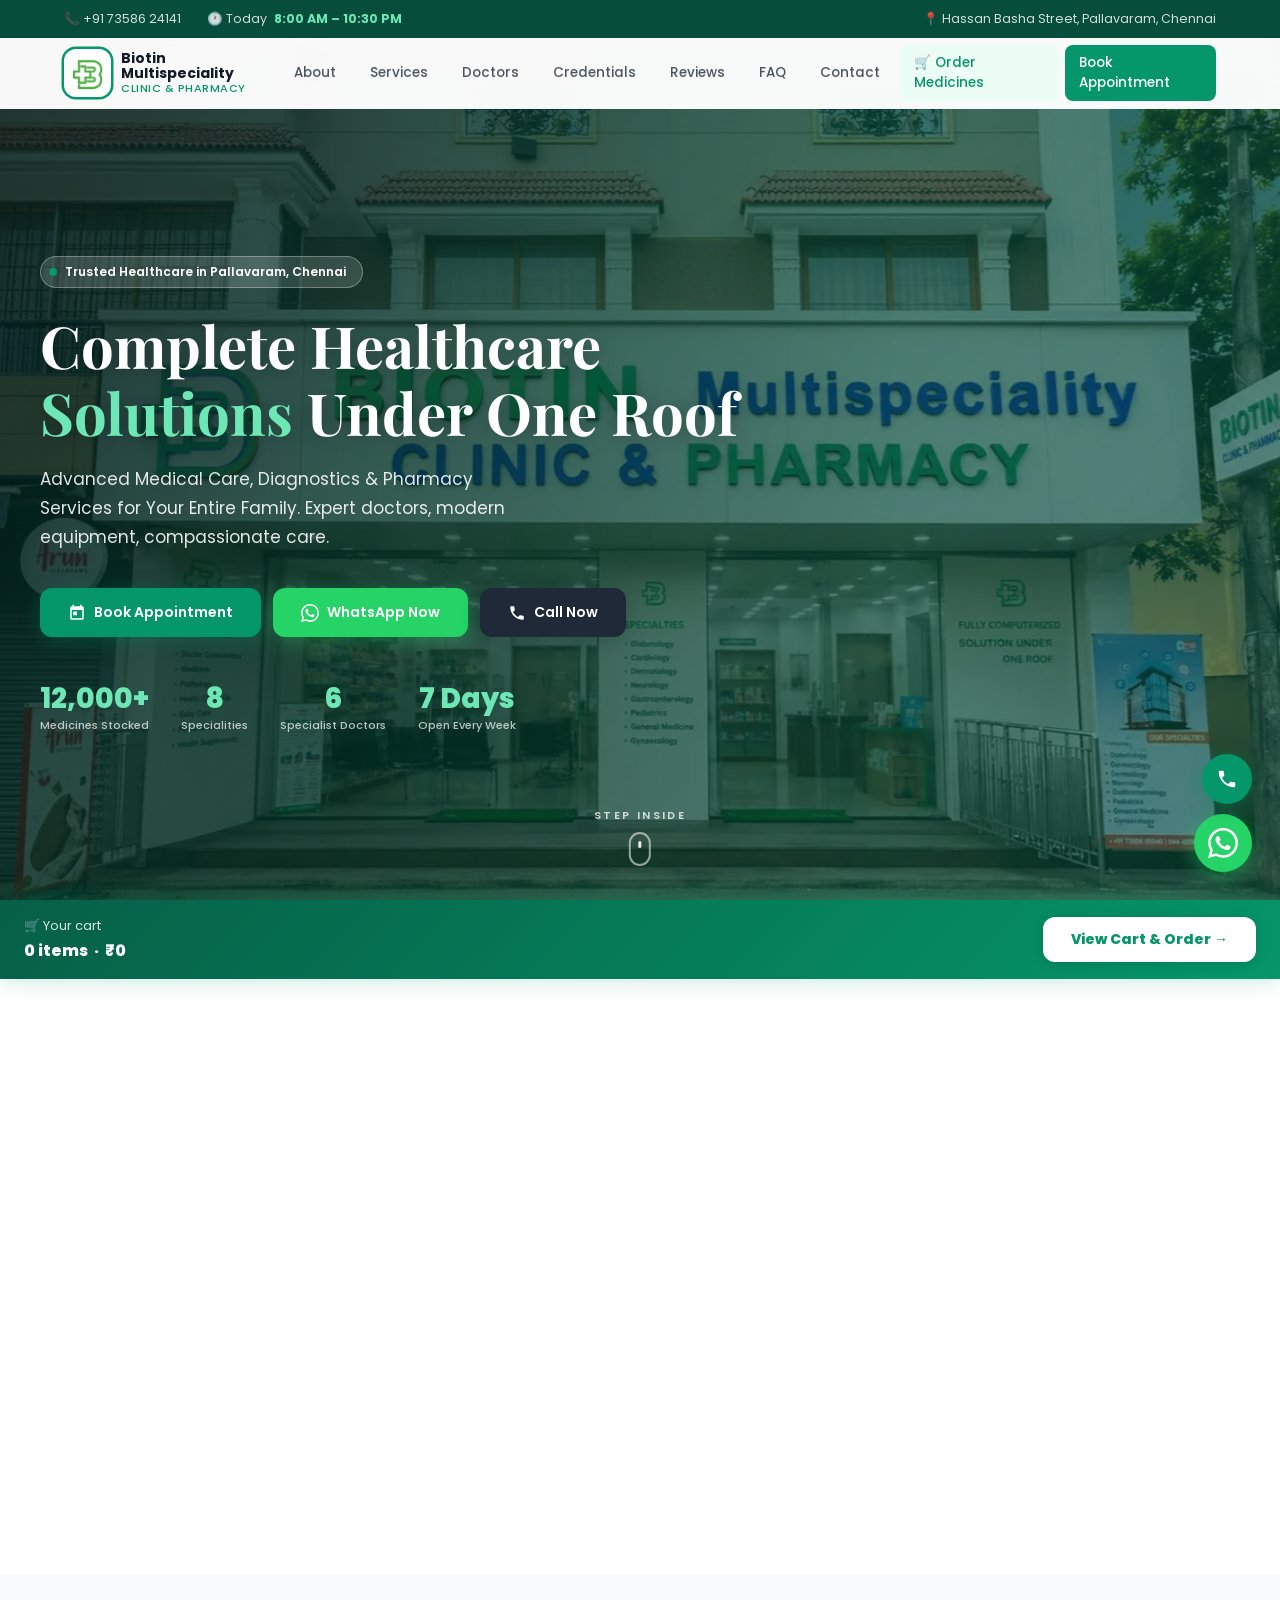
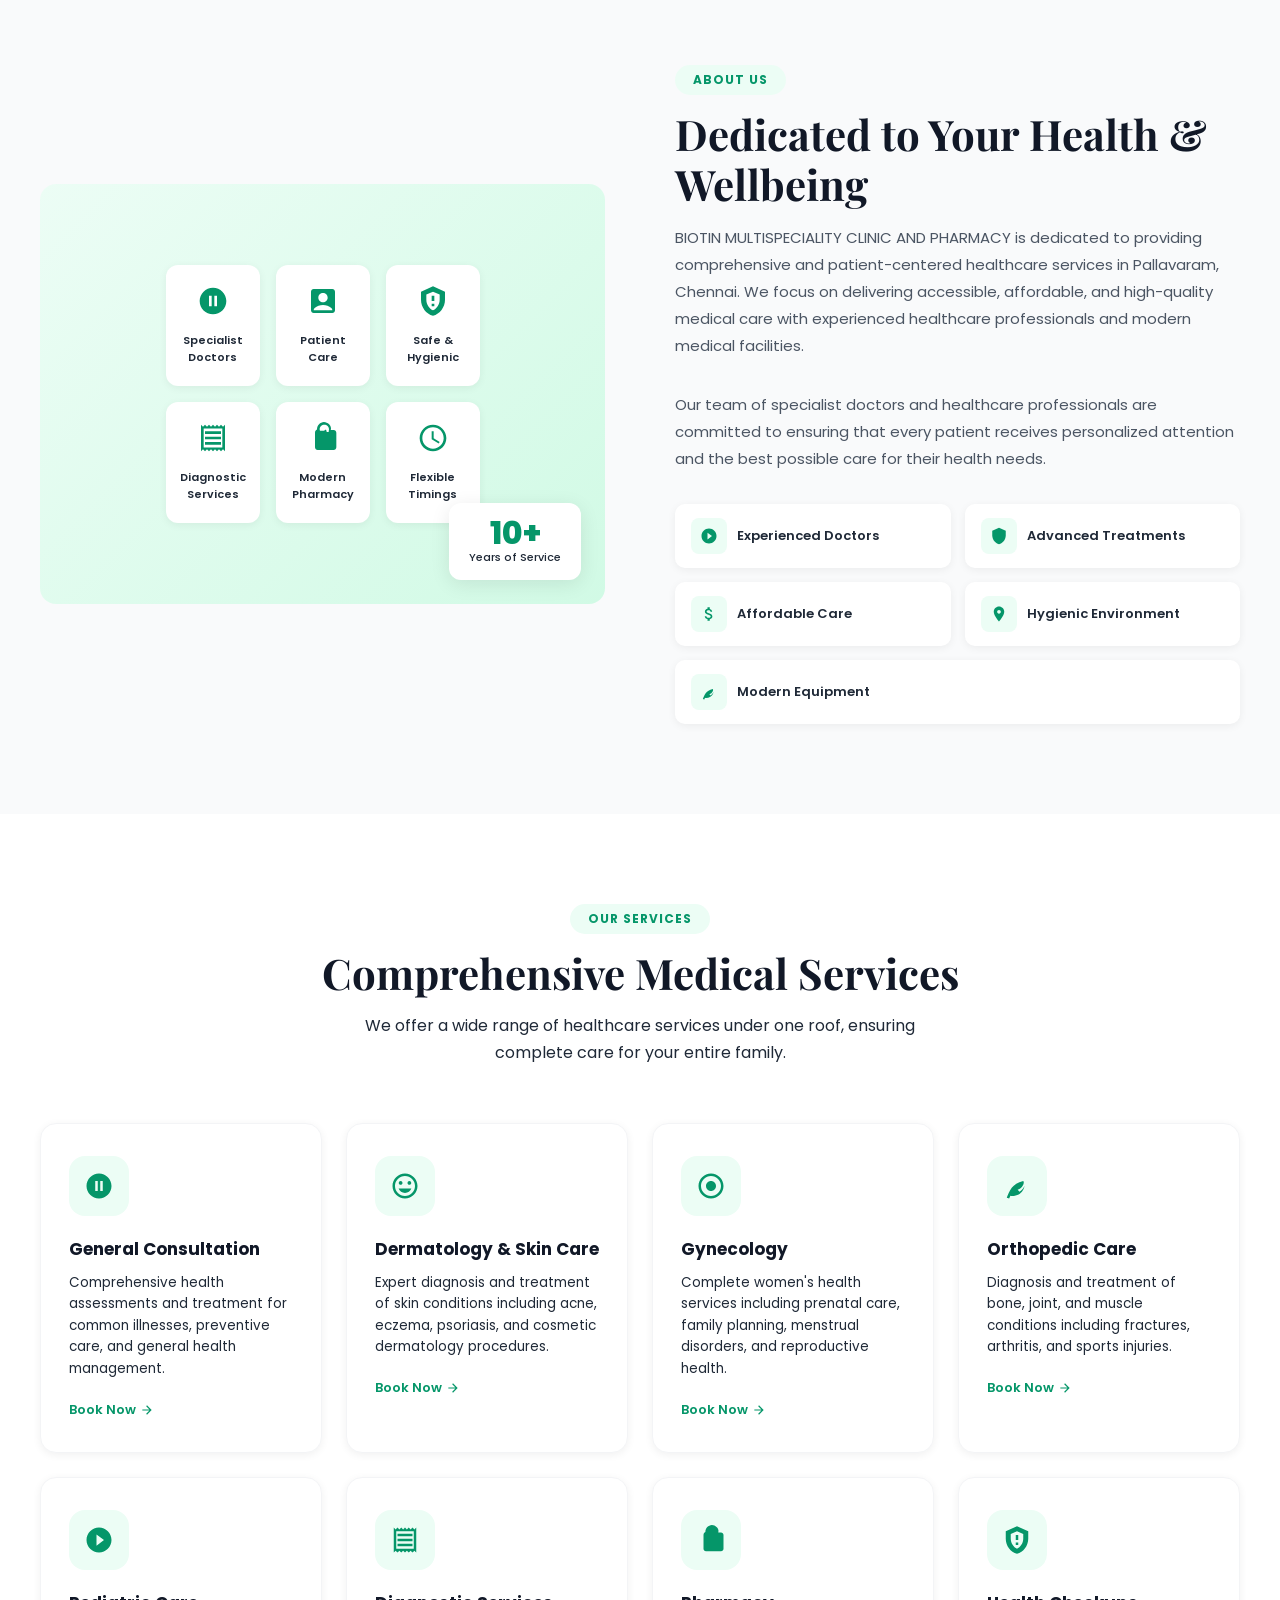
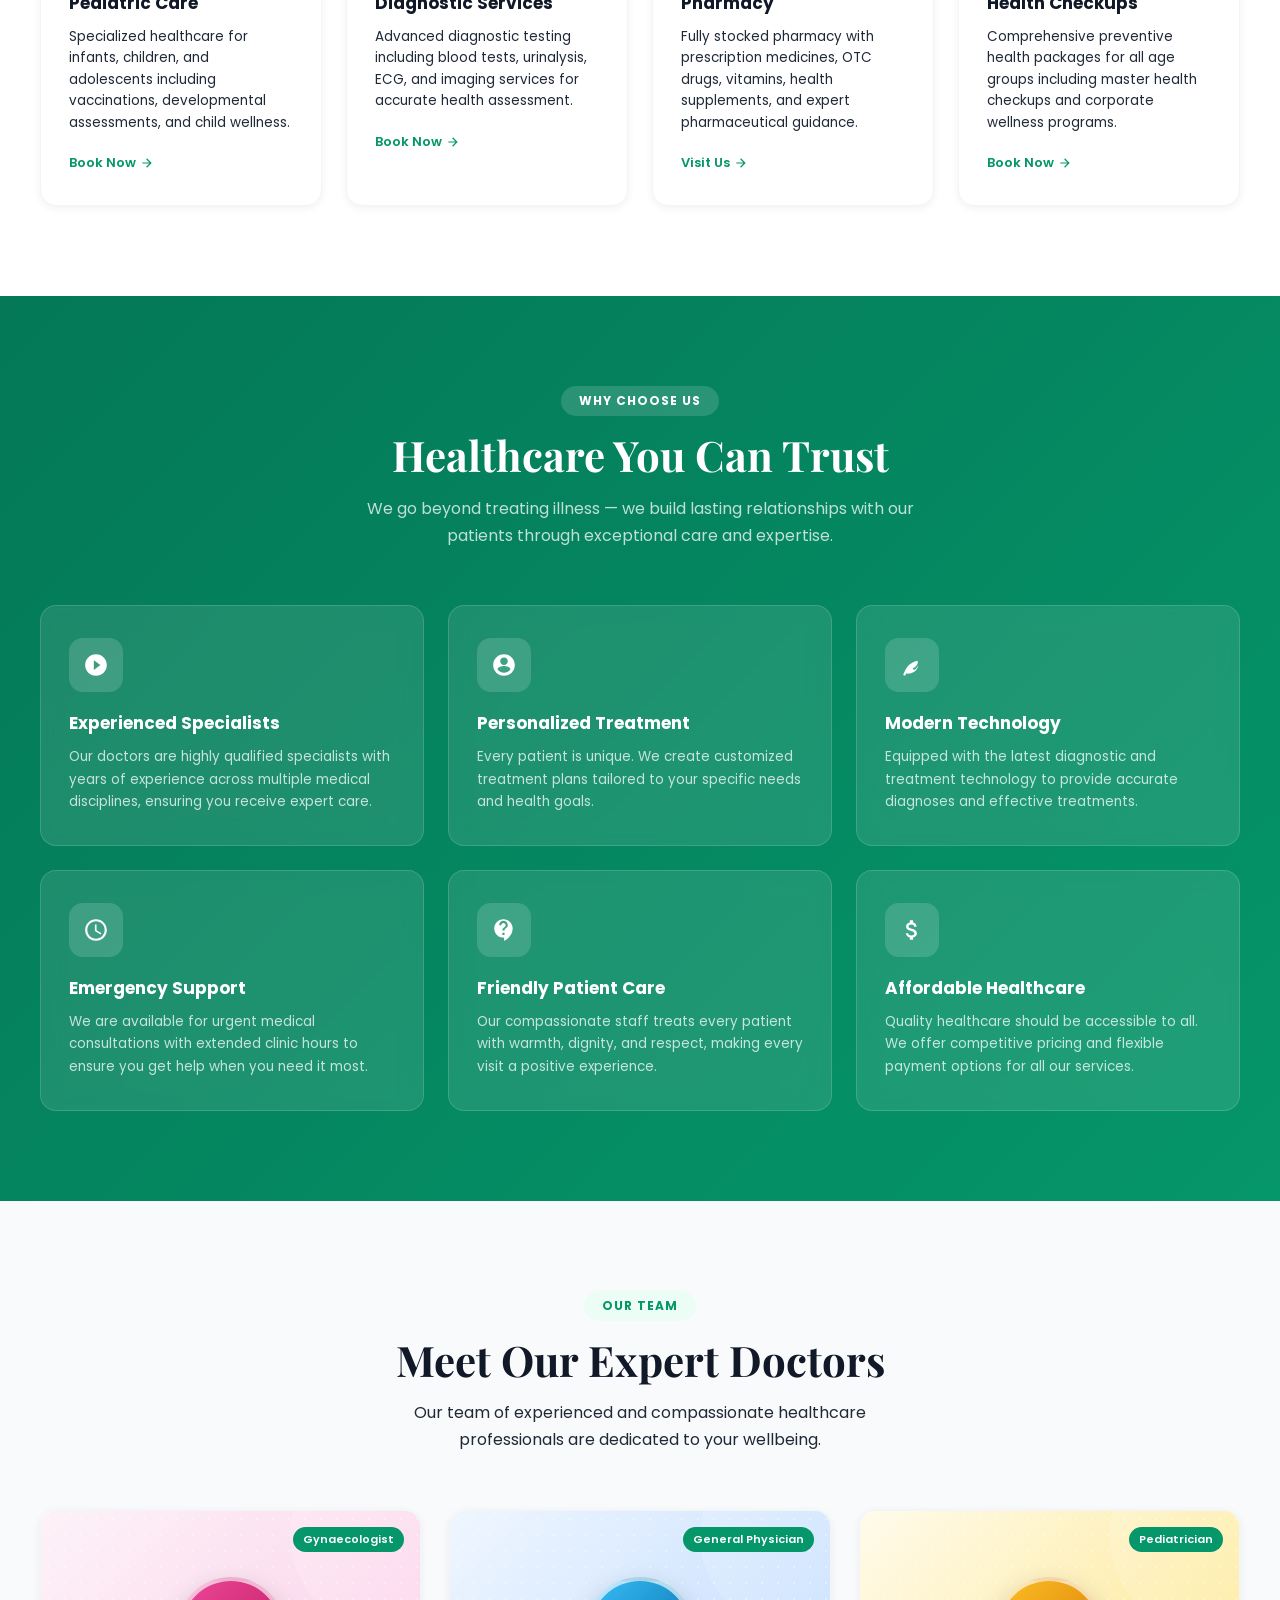
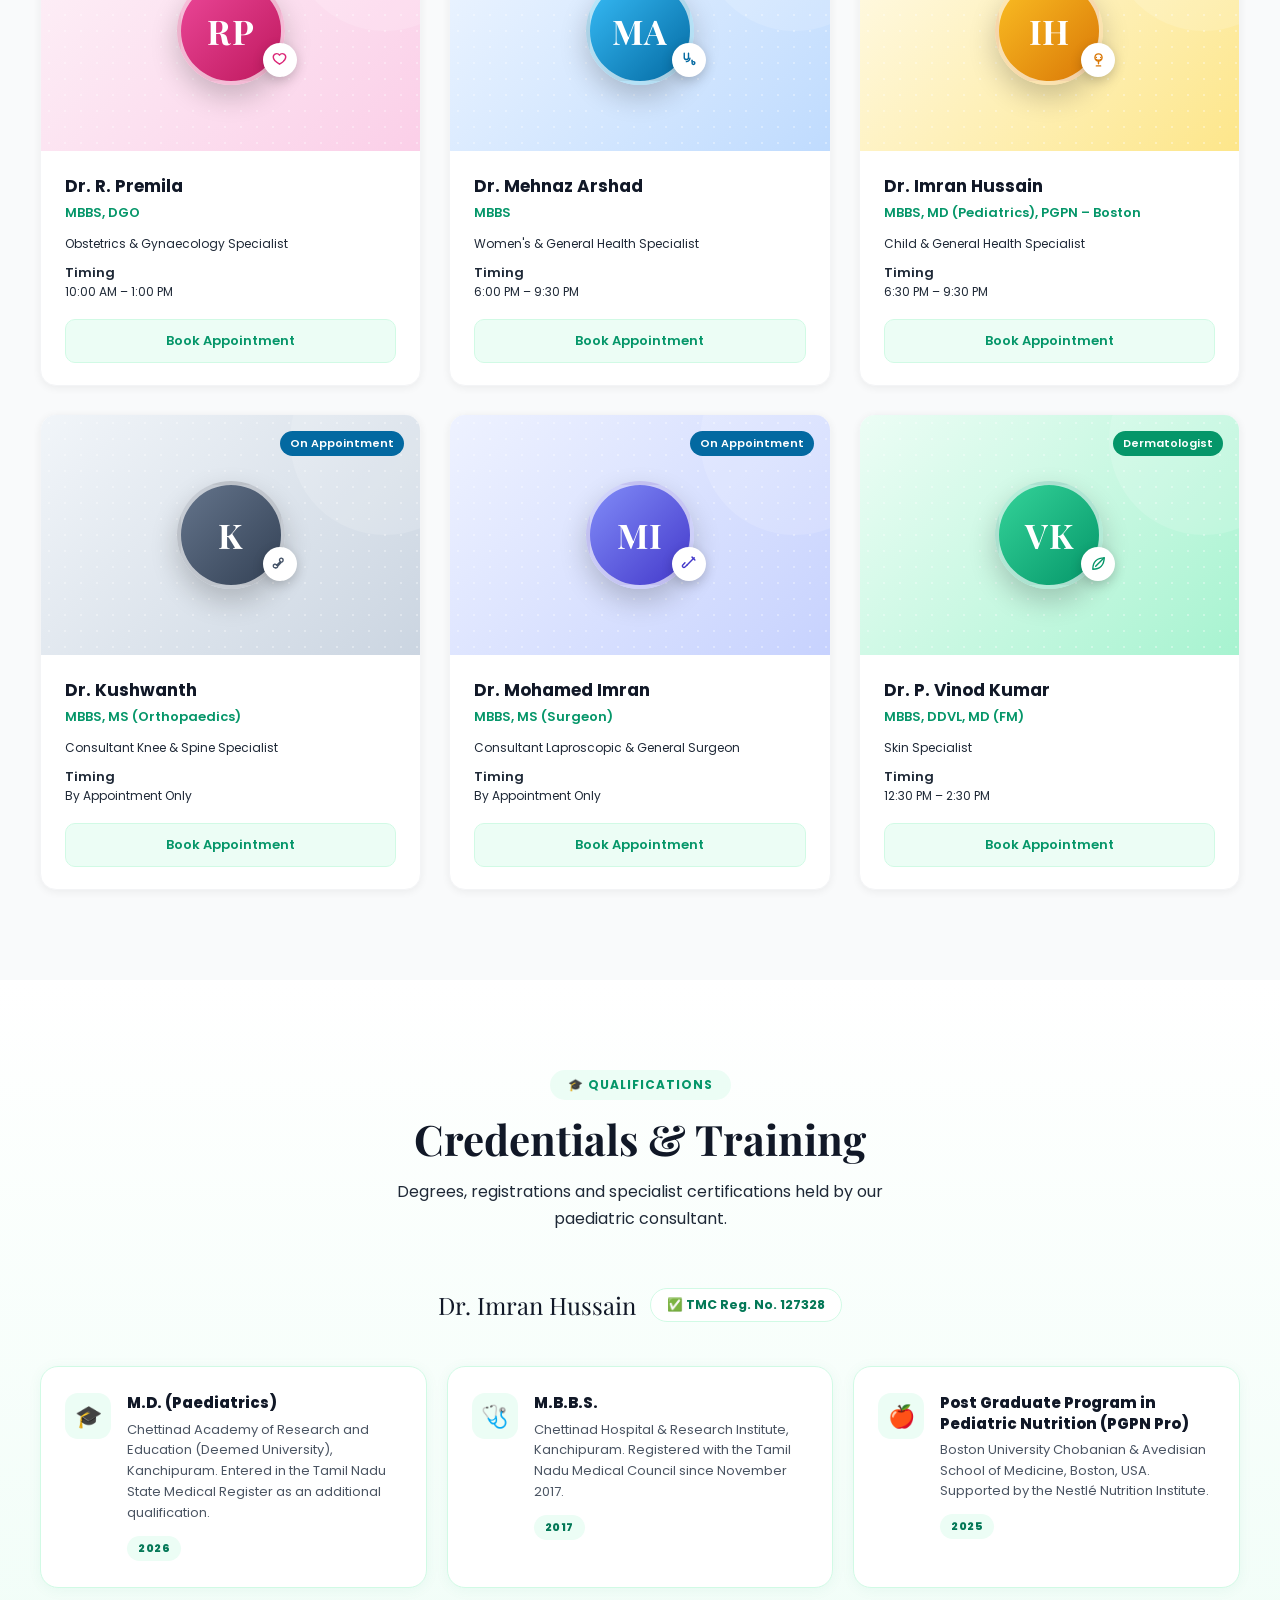
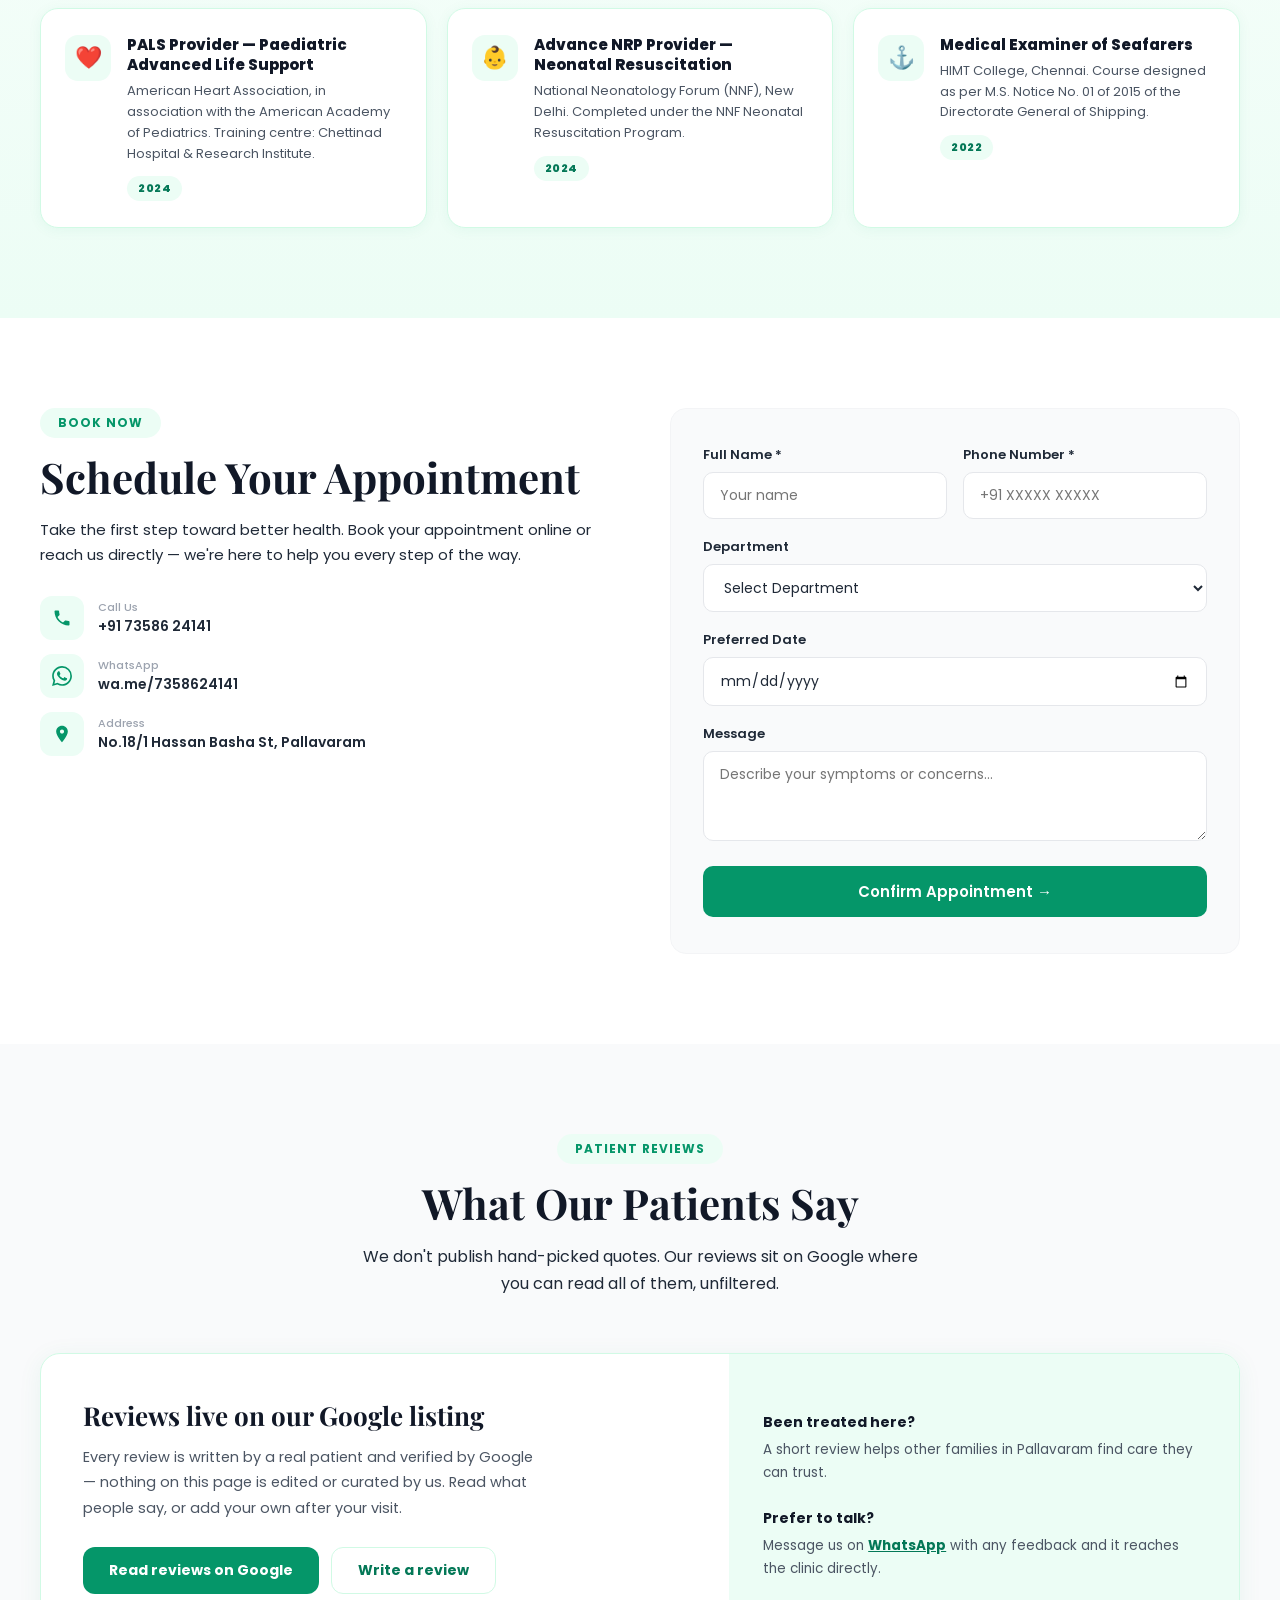
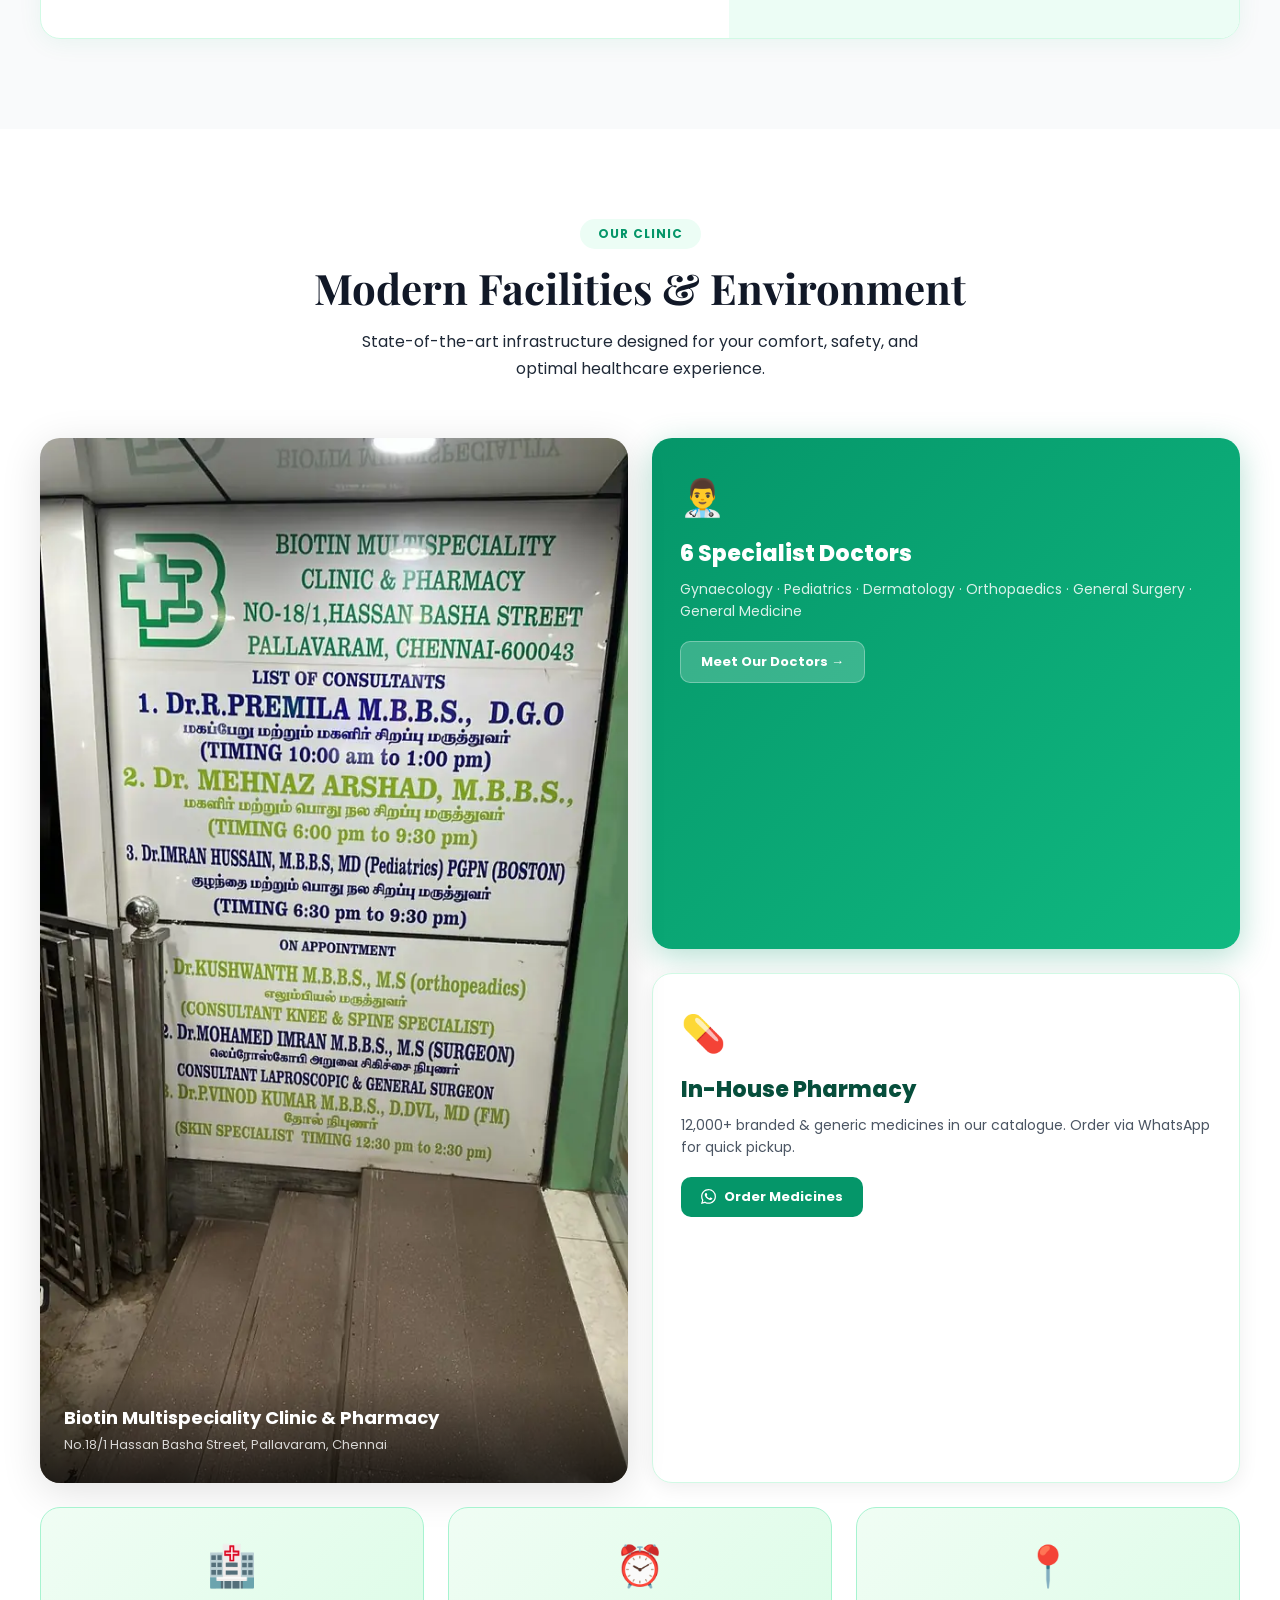
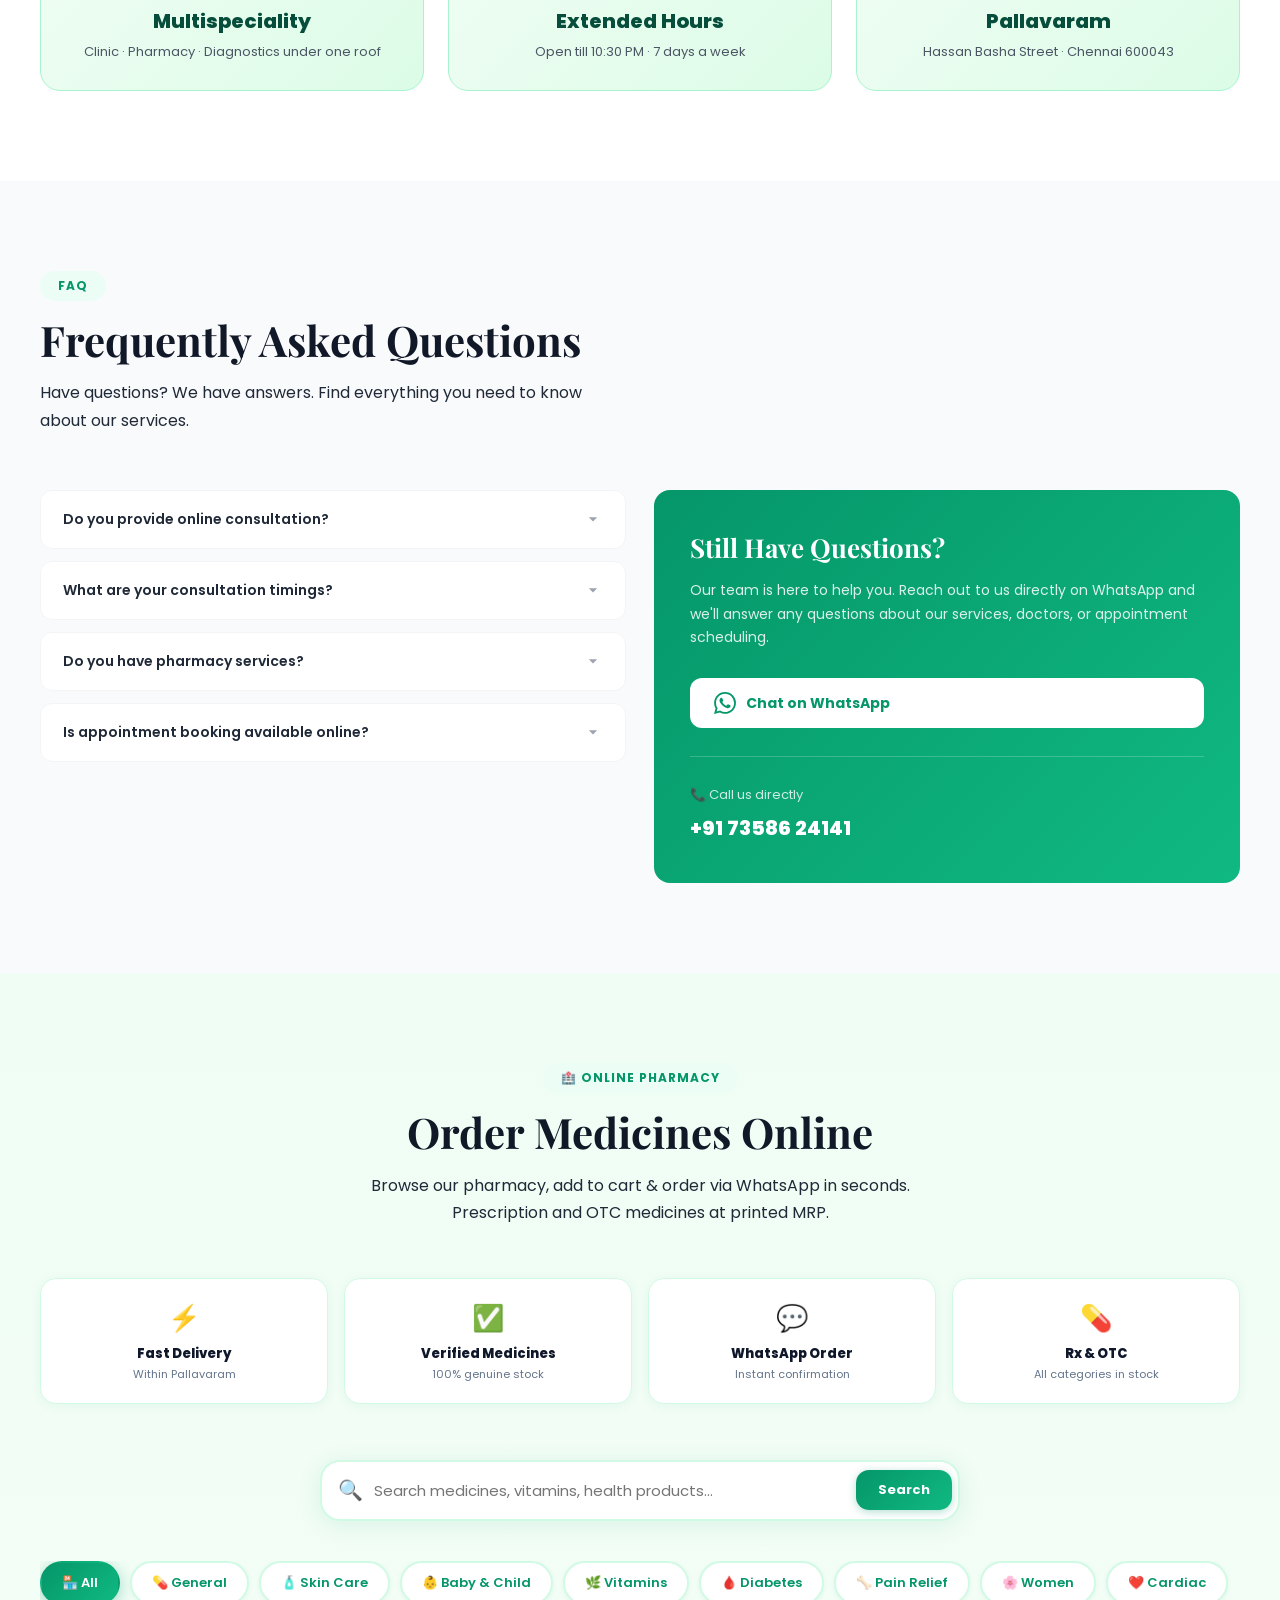
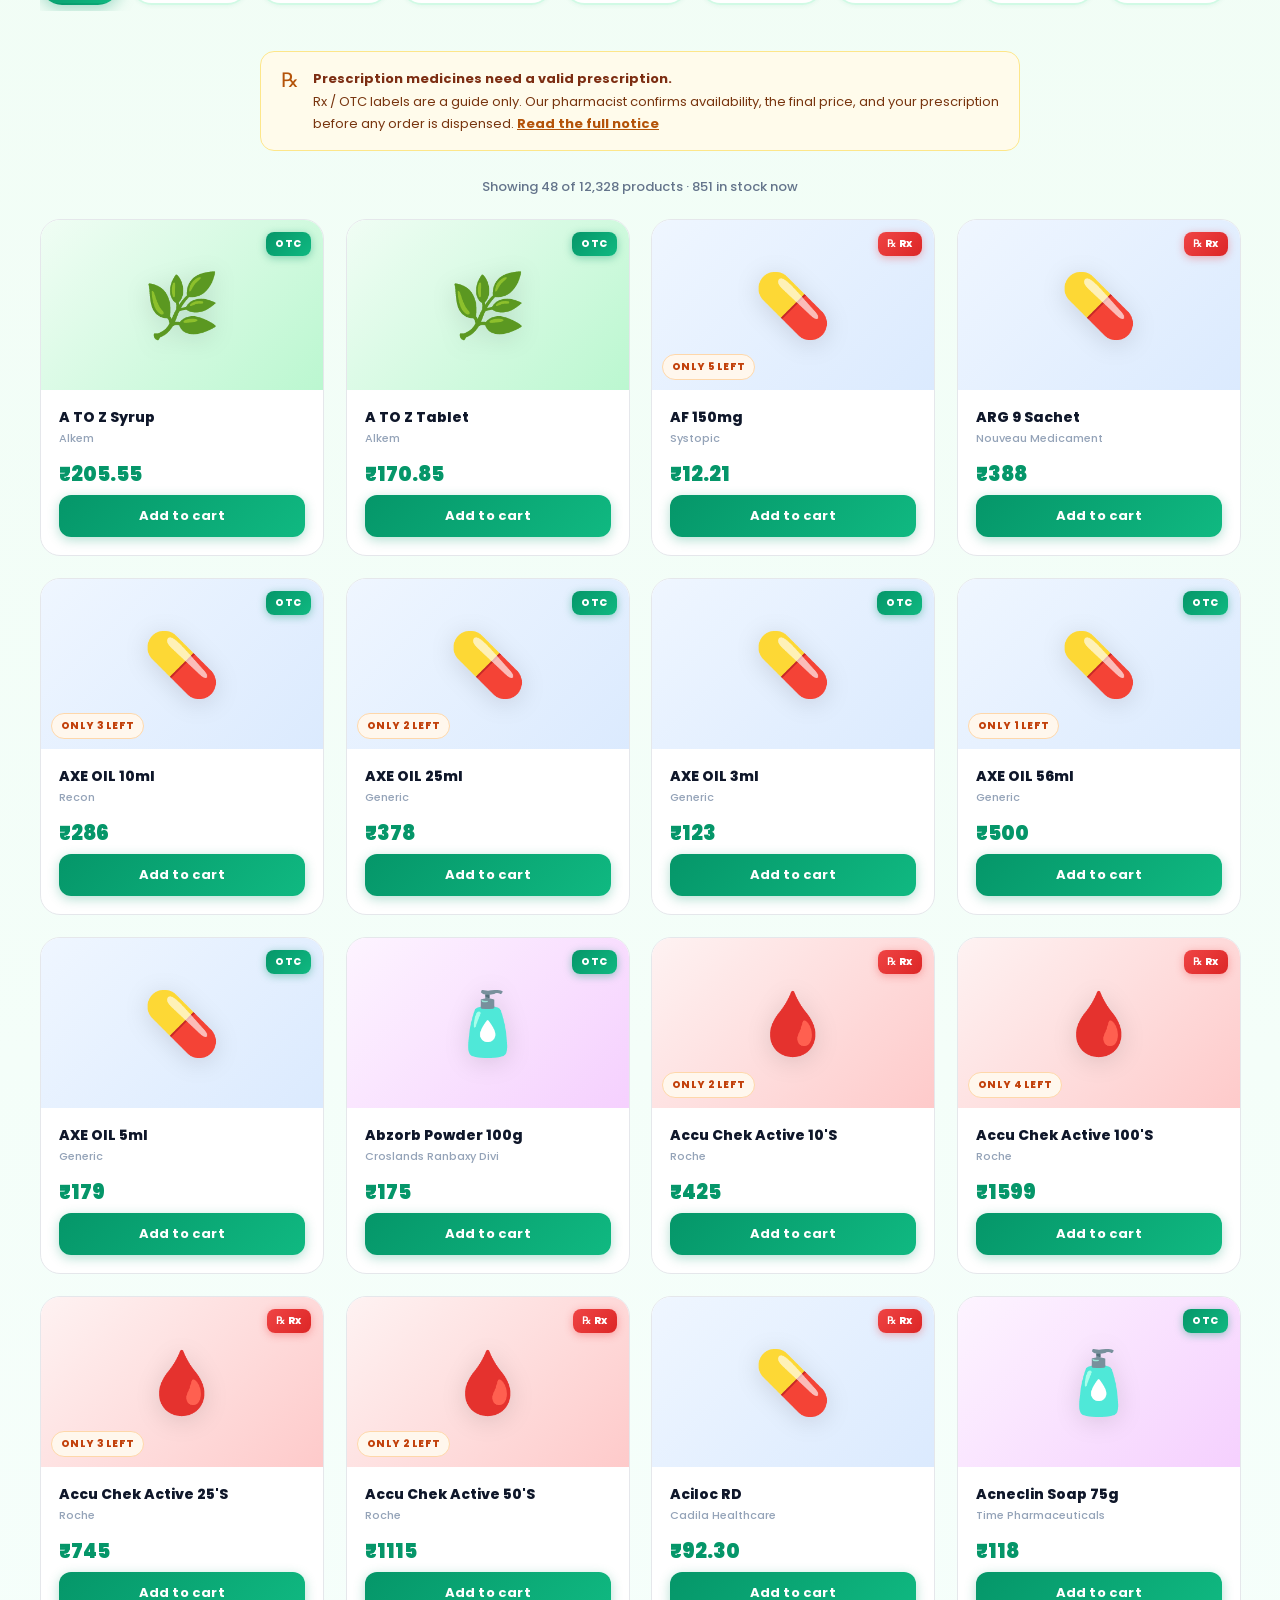
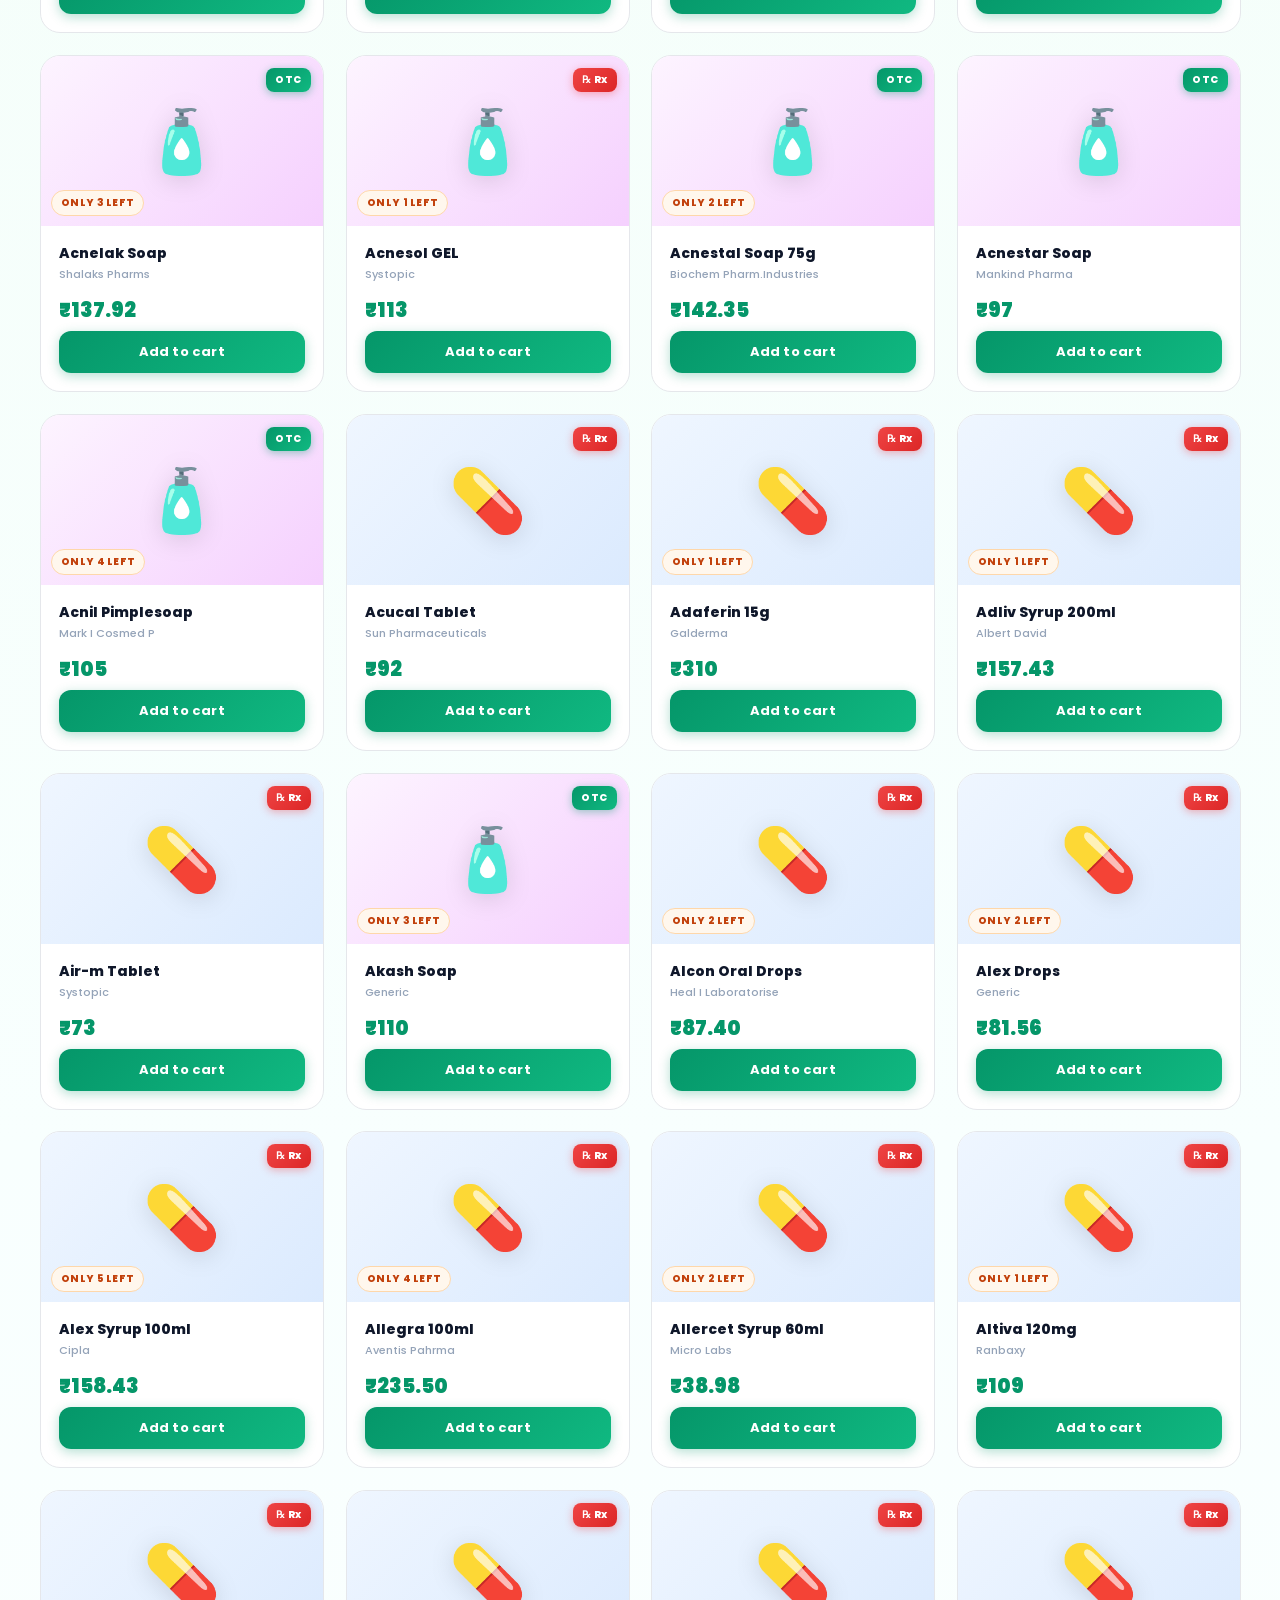
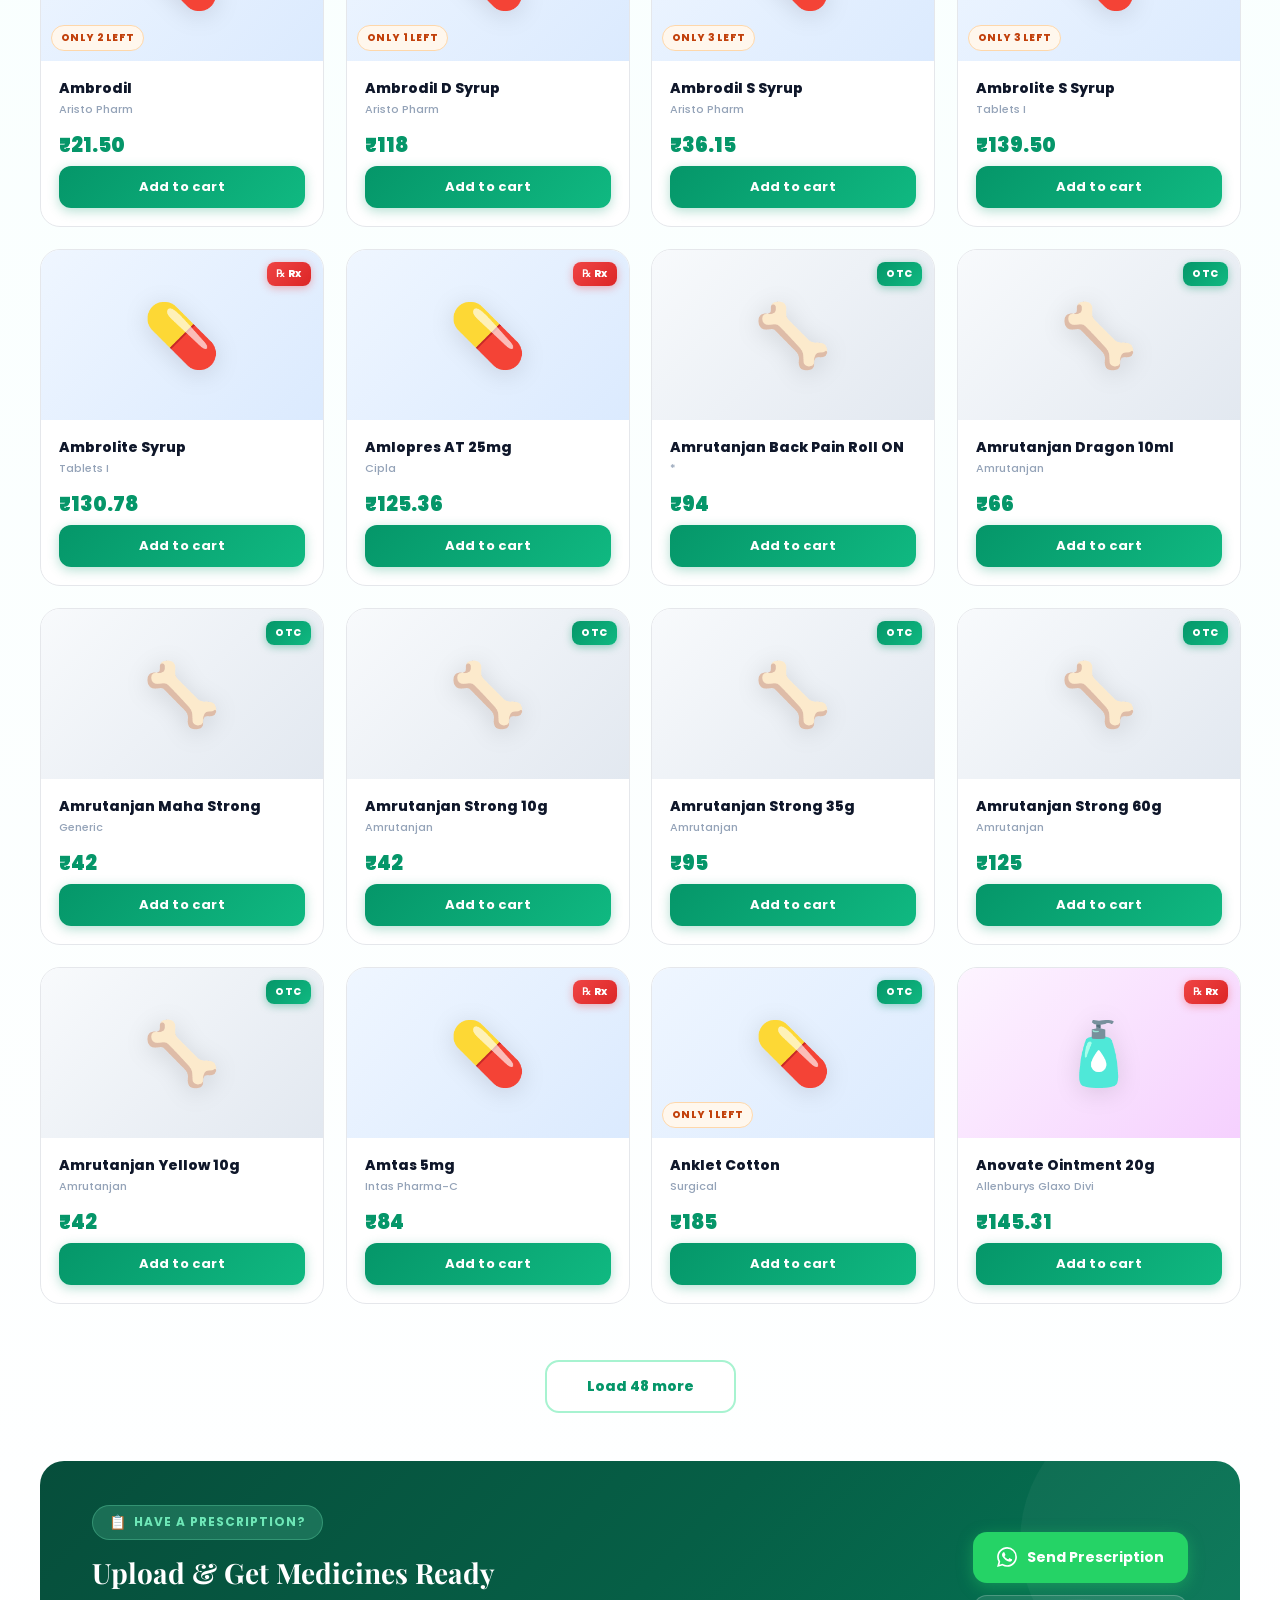
==== index.html @ 235c78d0 "Update index.html" ====
<!DOCTYPE html>
<html lang="en">
<head>
<meta charset="UTF-8">
<meta name="viewport" content="width=device-width, initial-scale=1.0">
<title>Biotin Multispeciality Clinic & Pharmacy | Best Clinic in Pallavaram, Chennai</title>
<meta name="description" content="Biotin Multispeciality Clinic and Pharmacy in Pallavaram, Chennai – Advanced Medical Care, Diagnostics & Pharmacy. Book appointment now.">
<meta name="keywords" content="Best Clinic in Pallavaram, Multispeciality Clinic Chennai, Best Pharmacy in Pallavaram, Dermatologist Chennai, Diagnostic Centre Chennai, Orthopedic Clinic Chennai, Pediatric Clinic Chennai">
<meta name="robots" content="index, follow">
<meta property="og:title" content="Biotin Multispeciality Clinic & Pharmacy – Pallavaram, Chennai">
<meta property="og:description" content="Complete healthcare solutions under one roof. Advanced Medical Care, Diagnostics & Pharmacy for your entire family.">
<link rel="icon" type="image/png" sizes="16x16" href="[data-uri]">
<link rel="icon" type="image/png" sizes="32x32" href="[data-uri]">
<link rel="icon" type="image/png" sizes="192x192" href="[data-uri]">
<link rel="apple-touch-icon" sizes="180x180" href="[data-uri]">
<meta name="theme-color" content="#059669">

<link rel="preconnect" href="https://fonts.googleapis.com">
<link href="https://fonts.googleapis.com/css2?family=Poppins:wght@300;400;500;600;700;800&family=Playfair+Display:wght@600;700&display=swap" rel="stylesheet">
<style>
  :root {
    --emerald: #059669;
    --emerald-light: #10b981;
    --emerald-dark: #047857;
    --emerald-pale: #d1fae5;
    --emerald-xpale: #ecfdf5;
    --white: #ffffff;
    --gray-50: #f9fafb;
    --gray-100: #f3f4f6;
    --gray-200: #e5e7eb;
    --gray-400: #9ca3af;
    --gray-600: #4b5563;
    --gray-800: #1f2937;
    --gray-900: #111827;
    --shadow-sm: 0 2px 8px rgba(0,0,0,0.06);
    --shadow-md: 0 4px 20px rgba(0,0,0,0.09);
    --shadow-lg: 0 8px 40px rgba(0,0,0,0.12);
    --radius: 16px;
    --radius-sm: 10px;
  }
  *, *::before, *::after { box-sizing: border-box; margin: 0; padding: 0; }
  html { scroll-behavior: smooth; }
  body { font-family: 'Poppins', sans-serif; color: var(--gray-800); background: var(--white); overflow-x: clip; }

  /* LOADER */
  #loader { position: fixed; inset: 0; background: var(--white); display: flex; align-items: center; justify-content: center; z-index: 9999; transition: opacity 0.5s, visibility 0.5s; }
  #loader.hidden { opacity: 0; visibility: hidden; }
  .loader-inner { text-align: center; }
  .loader-logo { position: relative; width: 76px; height: 76px; margin: 0 auto 18px;
    display: flex; align-items: center; justify-content: center; }
  .loader-logo .brand-mark { width: 52px; height: 52px; position: relative; z-index: 2;
    animation: logoBreathe 1.6s ease-in-out infinite; }
  .loader-logo::before { content: ''; position: absolute; inset: 0; border-radius: 50%;
    border: 2.5px solid var(--emerald-pale); }
  .loader-logo::after { content: ''; position: absolute; inset: 0; border-radius: 50%;
    border: 2.5px solid transparent; border-top-color: var(--emerald);
    animation: logoSpin 1s linear infinite; }
  @keyframes logoBreathe { 0%,100% { transform: scale(1); } 50% { transform: scale(1.08); } }
  @keyframes logoSpin { to { transform: rotate(360deg); } }
  @media (prefers-reduced-motion: reduce) {
    .loader-logo .brand-mark, .loader-logo::after { animation: none; }
  }
  .loader-text { font-size: 14px; color: var(--emerald); font-weight: 600; letter-spacing: 2px; text-transform: uppercase; }
  @keyframes pulse { 0%,100%{transform:scale(1);opacity:1}50%{transform:scale(1.15);opacity:0.7} }

  /* NAV */
  nav { position: relative; z-index: 1000; background: rgba(255,255,255,0.97); backdrop-filter: blur(12px); border-bottom: 1px solid var(--gray-100); transition: box-shadow 0.3s; }
  nav.scrolled { box-shadow: var(--shadow-md); }
  .nav-inner { max-width: 1200px; margin: 0 auto; padding: 0 24px; display: flex; align-items: center; justify-content: space-between; height: 70px; }
  .logo { display: flex; align-items: center; gap: 10px; text-decoration: none; }
  .logo-icon { width: 48px; height: 48px; background: white; border-radius: 12px; display: flex; align-items: center; justify-content: center; overflow: hidden; padding: 4px; box-shadow: 0 0 0 2.5px #059669; }
  .logo-icon svg { width: 24px; height: 24px; fill: white; }
  .logo-text { line-height: 1.2; }
  .logo-name { font-size: 14px; font-weight: 700; color: var(--gray-900); line-height: 1.1; }
  .logo-sub { font-size: 11px; color: var(--emerald); font-weight: 500; text-transform: uppercase; letter-spacing: 0.5px; }
  .nav-links { display: flex; align-items: center; gap: 6px; }
  .nav-links a { padding: 8px 14px; font-size: 13.5px; font-weight: 500; color: var(--gray-600); text-decoration: none; border-radius: 8px; transition: all 0.2s; }
  .nav-links a:hover { color: var(--emerald); background: var(--emerald-xpale); }
  .nav-cta { background: var(--emerald) !important; color: white !important; border-radius: 8px !important; }
  .nav-cta:hover { background: var(--emerald-dark) !important; }
  .hamburger { display: none; flex-direction: column; justify-content: center; align-items: center; gap: 5px; cursor: pointer; padding: 6px; border: none; background: none; position: relative; z-index: 1201; }
  .hamburger span { display: block; width: 22px; height: 2px; background: var(--gray-800); border-radius: 2px; transition: transform 0.32s cubic-bezier(.4,0,.2,1), opacity 0.2s ease, width 0.32s ease; }
  .hamburger.active span:nth-child(1) { transform: translateY(7px) rotate(45deg); }
  .hamburger.active span:nth-child(2) { opacity: 0; width: 0; }
  .hamburger.active span:nth-child(3) { transform: translateY(-7px) rotate(-45deg); }
  .mobile-menu-backdrop { display: none; position: fixed; inset: 0; background: rgba(6, 25, 20, 0.35); backdrop-filter: blur(2px); opacity: 0; transition: opacity 0.32s ease; z-index: 1050; }
  .mobile-menu-backdrop.open { display: block; opacity: 1; }
  .mobile-menu { position: absolute; top: 70px; left: 0; right: 0; background: white; border-top: 1px solid var(--gray-100); box-shadow: var(--shadow-lg); padding: 16px 24px 24px; display: flex; flex-direction: column; gap: 4px; z-index: 1100;
    transform: translateY(-12px); opacity: 0; visibility: hidden; pointer-events: none;
    transition: transform 0.32s cubic-bezier(.4,0,.2,1), opacity 0.28s ease, visibility 0.32s; }
  .mobile-menu.open { transform: translateY(0); opacity: 1; visibility: visible; pointer-events: auto; }
  .mobile-menu a { padding: 12px 16px; font-size: 14px; font-weight: 500; color: var(--gray-700); text-decoration: none; border-radius: 8px; transition: all 0.2s; opacity: 0; transform: translateY(6px); }
  .mobile-menu.open a { opacity: 1; transform: translateY(0); transition: opacity 0.3s ease, transform 0.3s ease, background 0.2s, color 0.2s; }
  .mobile-menu.open a:nth-child(1) { transition-delay: .04s; }
  .mobile-menu.open a:nth-child(2) { transition-delay: .08s; }
  .mobile-menu.open a:nth-child(3) { transition-delay: .12s; }
  .mobile-menu.open a:nth-child(4) { transition-delay: .16s; }
  .mobile-menu.open a:nth-child(5) { transition-delay: .2s; }
  .mobile-menu.open a:nth-child(6) { transition-delay: .24s; }
  .mobile-menu.open a:nth-child(7) { transition-delay: .28s; }
  .mobile-menu.open a:nth-child(8) { transition-delay: .32s; }
  .mobile-menu.open a:nth-child(9) { transition-delay: .36s; }
  .mobile-menu a:hover { background: var(--emerald-xpale); color: var(--emerald); }
  .mobile-menu .mcta { background: var(--emerald); color: white; text-align: center; margin-top: 8px; }
  @media (prefers-reduced-motion: reduce) {
    .mobile-menu, .mobile-menu a, .hamburger span, .mobile-menu-backdrop { transition: none !important; }
  }

  /* HERO */
  .hero { position: relative; height: 175vh; padding: 0; }
  .hero-stage { position: sticky; top: 0; height: 100vh; overflow: hidden;
    display: flex; align-items: center; padding: 90px 24px 0;
    perspective: 1100px; }
  .hero-bg { position: absolute; inset: -3%;
    background: url('[data-uri]') center 60% / cover no-repeat;
    transform-origin: 47% 70%; transform: translateZ(0px);
    will-change: transform; }
  .hero-stage::before { content: ''; position: absolute; inset: 0; z-index: 1;
    background: linear-gradient(135deg, rgba(4,47,46,0.82) 0%, rgba(5,71,54,0.75) 40%, rgba(6,78,59,0.60) 100%); }
  .hero-stage::after { content: ''; position: absolute; inset: 0; z-index: 1;
    background: linear-gradient(to right, rgba(0,0,0,0.35) 0%, rgba(0,0,0,0.0) 70%); }
  /* deepens as you move through the doorway */
  .hero-depth { position: absolute; inset: 0; z-index: 1; opacity: 0;
    background: radial-gradient(ellipse at 47% 70%, rgba(2,26,25,0.10) 0%, rgba(2,26,25,0.92) 70%);
    will-change: opacity; }
  .hero-inner { position: relative; z-index: 2; width: 100%; will-change: transform, opacity; }
  .hero-scroll-cue { position: absolute; left: 50%; bottom: 34px; z-index: 2;
    transform: translateX(-50%); display: flex; flex-direction: column;
    align-items: center; gap: 8px; color: rgba(255,255,255,0.75);
    font-size: 11px; letter-spacing: 2.4px; text-transform: uppercase; font-weight: 600; }
  .hero-scroll-cue span { display: block; width: 22px; height: 34px; border-radius: 12px;
    border: 2px solid rgba(255,255,255,0.55); position: relative; }
  .hero-scroll-cue span::after { content: ''; position: absolute; left: 50%; top: 7px;
    width: 3px; height: 7px; border-radius: 2px; background: rgba(255,255,255,0.9);
    transform: translateX(-50%); animation: cueDrop 1.7s ease-in-out infinite; }
  @keyframes cueDrop { 0%,100% { transform: translate(-50%,0); opacity: 1; }
    60% { transform: translate(-50%,11px); opacity: 0.15; } }
  @media (max-width: 900px) { .hero { height: 150vh; } .hero-scroll-cue { display: none; } }
  @media (max-width: 600px) { .hero-stage { padding: 80px 16px 0; } }
  @media (prefers-reduced-motion: reduce) {
    .hero { height: auto; min-height: 100vh; }
    .hero-stage { position: relative; height: auto; min-height: 100vh; }
    .hero-scroll-cue span::after { animation: none; }
  }
  .hero-inner { max-width: 1200px; margin: 0 auto; display: grid; grid-template-columns: 1fr; gap: 60px; align-items: center; position: relative; z-index: 2; }
  .hero-content { max-width: 760px; }
  .hero-badge { display: inline-flex; align-items: center; gap: 8px; background: rgba(255,255,255,0.15); border: 1px solid rgba(255,255,255,0.3); border-radius: 50px; padding: 6px 16px 6px 8px; font-size: 12px; font-weight: 600; color: white; margin-bottom: 24px; backdrop-filter: blur(8px); }
  .badge-dot { width: 8px; height: 8px; border-radius: 50%; background: var(--emerald); animation: blink 1.5s infinite; }
  @keyframes blink { 0%,100%{opacity:1}50%{opacity:0.3} }
  .hero h1 { font-family: 'Playfair Display', serif; font-size: clamp(36px, 5vw, 58px); font-weight: 700; color: white; line-height: 1.15; margin-bottom: 20px; text-shadow: 0 2px 20px rgba(0,0,0,0.3); }
  .hero h1 span { color: #6ee7b7; }
  .hero-sub { font-size: 17px; color: rgba(255,255,255,0.88); line-height: 1.7; margin-bottom: 36px; max-width: 480px; }
  .hero-btns { display: flex; flex-wrap: wrap; gap: 12px; margin-bottom: 48px; }
  .btn-primary { display: inline-flex; align-items: center; gap: 8px; padding: 14px 28px; background: var(--emerald); color: white; border-radius: 12px; font-size: 14px; font-weight: 600; text-decoration: none; transition: all 0.25s; box-shadow: 0 4px 20px rgba(5,150,105,0.3); }
  .btn-primary:hover { background: var(--emerald-dark); transform: translateY(-2px); box-shadow: 0 8px 28px rgba(5,150,105,0.4); }
  .btn-wa { background: #25D366; box-shadow: 0 4px 20px rgba(37,211,102,0.3); }
  .btn-wa:hover { background: #128C7E; box-shadow: 0 8px 28px rgba(37,211,102,0.4); }
  .btn-call { background: var(--gray-800); box-shadow: 0 4px 20px rgba(0,0,0,0.2); }
  .btn-call:hover { background: var(--gray-900); box-shadow: 0 8px 28px rgba(0,0,0,0.3); }
  .hero-stats { display: flex; gap: 32px; }
  .stat { text-align: center; }
  .stat-num { font-size: 28px; font-weight: 800; color: #6ee7b7; line-height: 1; }
  .stat-label { font-size: 11px; color: rgba(255,255,255,0.7); font-weight: 500; margin-top: 4px; }

  /* SECTION COMMON */
  section { padding: 90px 24px; }
  .container { max-width: 1200px; margin: 0 auto; }
  .section-tag { display: inline-block; background: var(--emerald-xpale); color: var(--emerald); padding: 6px 18px; border-radius: 50px; font-size: 12px; font-weight: 700; text-transform: uppercase; letter-spacing: 1px; margin-bottom: 14px; }
  .section-title { font-family: 'Playfair Display', serif; font-size: clamp(28px, 4vw, 42px); font-weight: 700; color: var(--gray-900); margin-bottom: 14px; line-height: 1.2; }
  .section-sub { font-size: 16px; color: var(--gray-500); max-width: 560px; line-height: 1.7; }
  .section-header { margin-bottom: 56px; }
  .section-header.centered { text-align: center; }
  .section-header.centered .section-sub { margin: 0 auto; }

  /* ABOUT */
  .about { background: var(--gray-50); }
  .about-grid { display: grid; grid-template-columns: 1fr 1fr; gap: 70px; align-items: center; }
  .about-visual { position: relative; }
  .about-img-wrapper { background: linear-gradient(135deg, var(--emerald-xpale), var(--emerald-pale)); border-radius: var(--radius); height: 420px; display: flex; align-items: center; justify-content: center; overflow: hidden; position: relative; }
  .about-icon-grid { display: grid; grid-template-columns: repeat(3,1fr); gap: 16px; padding: 30px; }
  .aig-item { background: white; border-radius: 12px; padding: 20px 14px; text-align: center; box-shadow: var(--shadow-sm); }
  .aig-item svg { width: 32px; height: 32px; fill: var(--emerald); margin-bottom: 8px; }
  .aig-item p { font-size: 11px; font-weight: 600; color: var(--gray-700); }
  .about-exp-badge { position: absolute; bottom: 24px; right: 24px; background: white; border-radius: 12px; padding: 14px 20px; box-shadow: var(--shadow-md); text-align: center; }
  .about-exp-num { font-size: 32px; font-weight: 800; color: var(--emerald); line-height: 1; }
  .about-exp-label { font-size: 11px; color: var(--gray-500); font-weight: 500; }
  .about-content p { font-size: 15px; color: var(--gray-600); line-height: 1.8; margin-bottom: 32px; }
  .about-features { display: grid; grid-template-columns: 1fr 1fr; gap: 14px; }
  .af-item { display: flex; align-items: center; gap: 10px; background: white; border-radius: 10px; padding: 14px 16px; box-shadow: var(--shadow-sm); }
  .af-icon { width: 36px; height: 36px; border-radius: 8px; background: var(--emerald-xpale); display: flex; align-items: center; justify-content: center; flex-shrink: 0; }
  .af-icon svg { width: 18px; height: 18px; fill: var(--emerald); }
  .af-text { font-size: 13px; font-weight: 600; color: var(--gray-700); }

  /* SERVICES */
  .services-grid { display: grid; grid-template-columns: repeat(auto-fit, minmax(270px, 1fr)); gap: 24px; }
  .service-card { background: white; border-radius: var(--radius); padding: 32px 28px; box-shadow: var(--shadow-sm); border: 1px solid var(--gray-100); transition: all 0.3s; cursor: pointer; position: relative; overflow: hidden; }
  .service-card::before { content: ''; position: absolute; top: 0; left: 0; right: 0; height: 3px; background: linear-gradient(90deg, var(--emerald), var(--emerald-light)); transform: scaleX(0); transition: transform 0.3s; transform-origin: left; }
  .service-card:hover { transform: translateY(-6px); box-shadow: var(--shadow-lg); border-color: var(--emerald-pale); }
  .service-card:hover::before { transform: scaleX(1); }
  .sc-icon { width: 60px; height: 60px; background: var(--emerald-xpale); border-radius: 16px; display: flex; align-items: center; justify-content: center; margin-bottom: 20px; transition: all 0.3s; }
  .service-card:hover .sc-icon { background: var(--emerald); }
  .sc-icon svg { width: 30px; height: 30px; fill: var(--emerald); transition: fill 0.3s; }
  .service-card:hover .sc-icon svg { fill: white; }
  .sc-title { font-size: 17px; font-weight: 700; color: var(--gray-900); margin-bottom: 10px; }
  .sc-desc { font-size: 13.5px; color: var(--gray-500); line-height: 1.6; margin-bottom: 20px; }
  .sc-link { font-size: 13px; font-weight: 600; color: var(--emerald); display: flex; align-items: center; gap: 4px; text-decoration: none; transition: gap 0.2s; }
  .sc-link:hover { gap: 8px; }
  .sc-link svg { width: 14px; height: 14px; fill: var(--emerald); }

  /* WHY CHOOSE */
  .why { background: linear-gradient(135deg, var(--emerald-dark) 0%, var(--emerald) 100%); color: white; }
  .why .section-title { color: white; }
  .why .section-sub { color: rgba(255,255,255,0.75); }
  .why .section-tag { background: rgba(255,255,255,0.15); color: white; }
  .why-grid { display: grid; grid-template-columns: repeat(auto-fit, minmax(300px, 1fr)); gap: 24px; }
  .why-card { background: rgba(255,255,255,0.1); border: 1px solid rgba(255,255,255,0.15); border-radius: var(--radius); padding: 32px 28px; backdrop-filter: blur(10px); transition: all 0.3s; }
  .why-card:hover { background: rgba(255,255,255,0.17); transform: translateY(-4px); }
  .wc-icon { width: 54px; height: 54px; background: rgba(255,255,255,0.15); border-radius: 14px; display: flex; align-items: center; justify-content: center; margin-bottom: 18px; }
  .wc-icon svg { width: 26px; height: 26px; fill: white; }
  .wc-title { font-size: 17px; font-weight: 700; color: white; margin-bottom: 10px; }
  .wc-desc { font-size: 13.5px; color: rgba(255,255,255,0.75); line-height: 1.65; }

  /* DOCTORS */
  .doctors { background: var(--gray-50); }
  .doctors-grid { display: grid; grid-template-columns: repeat(auto-fit, minmax(260px, 1fr)); gap: 28px; }
  .doctor-card { background: white; border-radius: var(--radius); overflow: hidden; box-shadow: var(--shadow-sm); border: 1px solid var(--gray-100); transition: transform 0.4s cubic-bezier(.4,0,.2,1), box-shadow 0.4s; }
  .doctor-card:hover { transform: translateY(-8px); box-shadow: 0 20px 46px rgba(6,78,59,0.16); }
  .dr-photo { height: 240px; background: var(--dr-bg, linear-gradient(135deg, var(--emerald-xpale), var(--emerald-pale))); display: flex; align-items: center; justify-content: center; position: relative; overflow: hidden; }
  .dr-photo::before { content: ''; position: absolute; inset: 0; background-image: radial-gradient(rgba(255,255,255,0.55) 1.5px, transparent 1.5px); background-size: 16px 16px; opacity: 0.6; }
  .dr-photo::after { content: ''; position: absolute; width: 190px; height: 190px; border-radius: 50%; background: rgba(255,255,255,0.14); top: -70px; right: -60px; }
  .dr-avatar { position: relative; z-index: 1; width: 108px; height: 108px; border-radius: 50%; background: var(--dr-fg, var(--emerald)); display: flex; align-items: center; justify-content: center; box-shadow: 0 12px 28px rgba(0,0,0,0.2); border: 4px solid rgba(255,255,255,0.65); transition: transform 0.45s cubic-bezier(.4,0,.2,1); }
  .doctor-card:hover .dr-avatar { transform: scale(1.07) translateY(-4px); }
  .dr-avatar-initials { font-family: 'Playfair Display', serif; font-size: 34px; font-weight: 700; color: white; letter-spacing: 0.5px; }
  .dr-avatar-icon { position: absolute; z-index: 2; bottom: 4px; right: calc(50% - 66px); width: 34px; height: 34px; border-radius: 50%; background: white; display: flex; align-items: center; justify-content: center; box-shadow: 0 4px 12px rgba(0,0,0,0.18); transition: transform 0.35s ease; }
  .doctor-card:hover .dr-avatar-icon { transform: scale(1.1) rotate(-6deg); }
  .dr-avatar-icon svg { width: 17px; height: 17px; }
  .dr-badge { position: absolute; z-index: 2; top: 16px; right: 16px; background: var(--emerald); color: white; padding: 4px 10px; border-radius: 50px; font-size: 11px; font-weight: 600; }
  .dr-info { padding: 22px 24px; }
  .dr-name { font-size: 17px; font-weight: 700; color: var(--gray-900); margin-bottom: 4px; }
  .dr-spec { font-size: 13px; color: var(--emerald); font-weight: 600; margin-bottom: 12px; }
  .dr-meta { display: flex; gap: 16px; margin-bottom: 18px; }
  .dr-meta-item { font-size: 12px; color: var(--gray-500); }
  .dr-meta-item strong { display: block; font-size: 13px; color: var(--gray-800); font-weight: 600; }
  .dr-appt-btn { width: 100%; padding: 11px; background: var(--emerald-xpale); color: var(--emerald); border: 1px solid var(--emerald-pale); border-radius: 10px; font-size: 13px; font-weight: 600; cursor: pointer; transition: all 0.2s; text-align: center; text-decoration: none; display: block; }
  .dr-appt-btn:hover { background: var(--emerald); color: white; }

  /* APPOINTMENT */
  .appointment { background: white; }
  .appt-grid { display: grid; grid-template-columns: 1fr 1fr; gap: 60px; align-items: start; }
  .appt-info { }
  .appt-info p { font-size: 15px; color: var(--gray-500); line-height: 1.7; margin-bottom: 28px; }
  .appt-contact { display: flex; flex-direction: column; gap: 14px; }
  .appt-contact-item { display: flex; align-items: center; gap: 14px; }
  .aci-icon { width: 44px; height: 44px; border-radius: 12px; background: var(--emerald-xpale); display: flex; align-items: center; justify-content: center; flex-shrink: 0; }
  .aci-icon svg { width: 20px; height: 20px; fill: var(--emerald); }
  .aci-label { font-size: 11px; color: var(--gray-400); font-weight: 500; }
  .aci-value { font-size: 14px; font-weight: 600; color: var(--gray-800); }
  .appt-form { background: var(--gray-50); border-radius: var(--radius); padding: 36px 32px; border: 1px solid var(--gray-100); }
  .form-row { display: grid; grid-template-columns: 1fr 1fr; gap: 16px; }
  .form-group { margin-bottom: 18px; }
  .form-group label { display: block; font-size: 13px; font-weight: 600; color: var(--gray-700); margin-bottom: 7px; }
  .form-group input, .form-group select, .form-group textarea { width: 100%; padding: 12px 16px; border: 1.5px solid var(--gray-200); border-radius: 10px; font-size: 14px; font-family: 'Poppins', sans-serif; color: var(--gray-800); background: white; outline: none; transition: border-color 0.2s; }
  .form-group input:focus, .form-group select:focus, .form-group textarea:focus { border-color: var(--emerald); box-shadow: 0 0 0 3px rgba(5,150,105,0.08); }
  .form-group textarea { resize: vertical; min-height: 90px; }
  .form-submit { width: 100%; padding: 14px; background: var(--emerald); color: white; border: none; border-radius: 10px; font-size: 15px; font-weight: 600; cursor: pointer; transition: all 0.25s; font-family: 'Poppins', sans-serif; }
  .form-submit:hover { background: var(--emerald-dark); transform: translateY(-1px); box-shadow: 0 6px 20px rgba(5,150,105,0.3); }

  /* TESTIMONIALS */
  .testimonials { background: var(--gray-50); }
  .testi-grid { display: grid; grid-template-columns: repeat(auto-fit, minmax(300px, 1fr)); gap: 24px; }
  .testi-card { background: white; border-radius: var(--radius); padding: 32px 28px; box-shadow: var(--shadow-sm); border: 1px solid var(--gray-100); transition: all 0.3s; }
  .testi-card:hover { transform: translateY(-4px); box-shadow: var(--shadow-md); }
  .tc-stars { display: flex; gap: 3px; margin-bottom: 16px; }
  .tc-stars span { color: #f59e0b; font-size: 16px; }
  .tc-text { font-size: 14px; color: var(--gray-600); line-height: 1.7; margin-bottom: 20px; font-style: italic; }
  .tc-patient { display: flex; align-items: center; gap: 12px; }
  .tc-avatar { width: 44px; height: 44px; border-radius: 50%; background: linear-gradient(135deg, var(--emerald), #34d399); display: flex; align-items: center; justify-content: center; font-size: 14px; font-weight: 700; color: white; flex-shrink: 0; }
  .tc-name { font-size: 14px; font-weight: 700; color: var(--gray-800); }
  .tc-meta { font-size: 12px; color: var(--gray-400); }
  .tc-quote { font-size: 60px; color: var(--emerald-pale); line-height: 0.8; float: right; font-family: Georgia, serif; }

  /* GALLERY */
  .gallery { background: white; }
  .gallery-grid { display: grid; grid-template-columns: repeat(3, 1fr); grid-template-rows: repeat(2, 220px); gap: 16px; }
  .gallery-item { border-radius: var(--radius); overflow: hidden; background: var(--emerald-xpale); position: relative; cursor: pointer; }
  .gallery-item:first-child { grid-row: span 2; }
  .gallery-item:nth-child(4) { grid-column: span 2; }
  .gallery-inner { width: 100%; height: 100%; display: flex; flex-direction: column; align-items: center; justify-content: center; gap: 10px; transition: all 0.3s; }
  .gallery-item:hover .gallery-inner { background: rgba(5,150,105,0.1); }
  .gallery-inner svg { width: 44px; height: 44px; fill: var(--emerald); opacity: 0.5; }
  .gallery-inner p { font-size: 13px; font-weight: 600; color: var(--emerald-dark); }

  /* FAQ */
  .faq { background: var(--gray-50); }
  .faq-grid { display: grid; grid-template-columns: 1fr 1fr; gap: 28px; }
  .faq-left { }
  .faq-list { display: flex; flex-direction: column; gap: 12px; }
  .faq-item { background: white; border-radius: 12px; border: 1px solid var(--gray-100); overflow: hidden; }
  .faq-question { display: flex; justify-content: space-between; align-items: center; padding: 18px 22px; cursor: pointer; font-size: 14px; font-weight: 600; color: var(--gray-800); transition: color 0.2s; }
  .faq-question:hover { color: var(--emerald); }
  .faq-question.open { color: var(--emerald); }
  .faq-chevron { width: 20px; height: 20px; fill: var(--gray-400); transition: transform 0.3s; flex-shrink: 0; }
  .faq-question.open .faq-chevron { transform: rotate(180deg); fill: var(--emerald); }
  .faq-answer { display: none; padding: 0 22px 18px; font-size: 13.5px; color: var(--gray-500); line-height: 1.7; }
  .faq-answer.open { display: block; }
  .faq-right { background: linear-gradient(135deg, var(--emerald), var(--emerald-light)); border-radius: var(--radius); padding: 40px 36px; color: white; display: flex; flex-direction: column; justify-content: center; }
  .faq-right h3 { font-family: 'Playfair Display', serif; font-size: 26px; margin-bottom: 14px; }
  .faq-right p { font-size: 14px; opacity: 0.85; line-height: 1.7; margin-bottom: 28px; }
  .faq-wa-btn { display: inline-flex; align-items: center; gap: 10px; background: white; color: var(--emerald); padding: 14px 24px; border-radius: 12px; font-weight: 700; font-size: 14px; text-decoration: none; transition: all 0.2s; }
  .faq-wa-btn:hover { transform: translateY(-2px); box-shadow: 0 6px 20px rgba(0,0,0,0.2); }

  /* CONTACT */
  .contact { background: white; }
  .contact-grid { display: grid; grid-template-columns: 1fr 1.3fr; gap: 60px; }
  .contact-info { display: flex; flex-direction: column; gap: 20px; }
  .contact-card { background: var(--gray-50); border-radius: 14px; padding: 24px; border: 1px solid var(--gray-100); }
  .cc-header { display: flex; align-items: center; gap: 12px; margin-bottom: 14px; }
  .cc-icon { width: 40px; height: 40px; background: var(--emerald-xpale); border-radius: 10px; display: flex; align-items: center; justify-content: center; }
  .cc-icon svg { width: 20px; height: 20px; fill: var(--emerald); }
  .cc-title { font-size: 14px; font-weight: 700; color: var(--gray-800); }
  .cc-content { font-size: 13.5px; color: var(--gray-600); line-height: 1.7; }
  .cc-content a { color: var(--emerald); text-decoration: none; font-weight: 600; }
  .hours-table { width: 100%; border-collapse: collapse; font-size: 13px; }
  .hours-table tr { border-bottom: 1px solid var(--gray-100); }
  .hours-table tr:last-child { border-bottom: none; }
  .hours-table td { padding: 7px 4px; color: var(--gray-600); }
  .hours-table td:first-child { font-weight: 600; color: var(--gray-800); }
  .map-container { border-radius: var(--radius); overflow: hidden; box-shadow: var(--shadow-md); height: 100%; min-height: 450px; border: 1px solid var(--gray-100); }
  .map-container iframe { width: 100%; height: 100%; border: none; }

  /* FOOTER */
  footer { background: var(--gray-900); color: white; padding: 70px 24px 30px; }
  .footer-grid { max-width: 1200px; margin: 0 auto; display: grid; grid-template-columns: 2fr 1fr 1fr 1.5fr; gap: 48px; margin-bottom: 48px; }
  .footer-brand { }
  .footer-logo { display: flex; align-items: center; gap: 10px; text-decoration: none; margin-bottom: 18px; }
  .footer-logo-icon { width: 46px; height: 46px; background: white; border-radius: 12px; display: flex; align-items: center; justify-content: center; overflow: hidden; padding: 3px; box-shadow: 0 0 0 2.5px #059669; }
  .footer-logo-icon svg { width: 24px; height: 24px; fill: white; }
  .footer-logo-name { font-size: 14px; font-weight: 700; color: white; line-height: 1.2; }
  .footer-logo-sub { font-size: 10px; color: rgba(255,255,255,0.5); }
  .footer-brand p { font-size: 13px; color: rgba(255,255,255,0.55); line-height: 1.8; margin-bottom: 20px; }
  .social-links { display: flex; gap: 10px; }
  .social-link { width: 38px; height: 38px; background: rgba(255,255,255,0.08); border-radius: 10px; display: flex; align-items: center; justify-content: center; text-decoration: none; transition: all 0.2s; }
  .social-link:hover { background: var(--emerald); transform: translateY(-2px); }
  .social-link svg { width: 16px; height: 16px; fill: rgba(255,255,255,0.7); }
  .footer-col h4 { font-size: 14px; font-weight: 700; color: white; margin-bottom: 18px; }
  .footer-col ul { list-style: none; display: flex; flex-direction: column; gap: 10px; }
  .footer-col ul li a { font-size: 13px; color: rgba(255,255,255,0.55); text-decoration: none; transition: color 0.2s; }
  .footer-col ul li a:hover { color: var(--emerald-light); }
  .footer-contact-item { display: flex; align-items: flex-start; gap: 10px; margin-bottom: 14px; }
  .fci-icon { width: 18px; height: 18px; fill: var(--emerald); flex-shrink: 0; margin-top: 2px; }
  .fci-text { font-size: 13px; color: rgba(255,255,255,0.55); line-height: 1.6; }
  .fci-text a { color: var(--emerald-light); text-decoration: none; }
  .footer-bottom { max-width: 1200px; margin: 0 auto; padding-top: 24px; border-top: 1px solid rgba(255,255,255,0.08); display: flex; justify-content: space-between; align-items: center; flex-wrap: gap 12px; }
  .footer-bottom p { font-size: 12px; color: rgba(255,255,255,0.35); }
  .footer-bottom-links { display: flex; gap: 20px; }
  .footer-bottom-links a { font-size: 12px; color: rgba(255,255,255,0.35); text-decoration: none; transition: color 0.2s; }
  .footer-bottom-links a:hover { color: rgba(255,255,255,0.7); }

  /* FLOATING BUTTONS */
  .float-wa { position: fixed; bottom: 28px; right: 28px; width: 58px; height: 58px; background: #25D366; border-radius: 50%; display: flex; align-items: center; justify-content: center; text-decoration: none; box-shadow: 0 4px 20px rgba(37,211,102,0.5); z-index: 900; transition: all 0.3s; animation: floatBounce 2s ease-in-out infinite; }
  .float-wa:hover { transform: scale(1.1); box-shadow: 0 8px 28px rgba(37,211,102,0.6); animation: none; }
  .float-wa svg { width: 30px; height: 30px; fill: white; }
  .float-call { position: fixed; bottom: 96px; right: 28px; width: 50px; height: 50px; background: var(--emerald); border-radius: 50%; display: flex; align-items: center; justify-content: center; text-decoration: none; box-shadow: 0 4px 18px rgba(5,150,105,0.4); z-index: 900; transition: all 0.3s; }
  .float-call:hover { transform: scale(1.1); background: var(--emerald-dark); }
  .float-call svg { width: 22px; height: 22px; fill: white; }
  @keyframes floatBounce { 0%,100%{transform:translateY(0)}50%{transform:translateY(-6px)} }
  @keyframes cardPop { 0%{opacity:0;transform:translateY(22px) scale(0.96)} 60%{transform:translateY(-4px) scale(1.01)} 100%{opacity:1;transform:translateY(0) scale(1)} }
  @keyframes ripple { 0%{transform:scale(0);opacity:0.6} 100%{transform:scale(4);opacity:0} }
  @keyframes badgePop { 0%{transform:scale(0.5);opacity:0} 70%{transform:scale(1.2)} 100%{transform:scale(1);opacity:1} }
  @keyframes cartSlideUp { 0%{transform:translateY(100%)} 100%{transform:translateY(0)} }
  @keyframes shimmer { 0%{background-position:-400px 0} 100%{background-position:400px 0} }
  @keyframes countBounce { 0%,100%{transform:scale(1)} 40%{transform:scale(1.4)} 70%{transform:scale(0.9)} }
  @keyframes spin { 0%{transform:rotate(0deg)} 100%{transform:rotate(360deg)} }
  @keyframes trustIn { 0%{opacity:0;transform:translateY(16px)} 100%{opacity:1;transform:translateY(0)} }

  /* Animated product card entrance */
  .prod-card { animation: cardPop 0.38s cubic-bezier(.4,0,.2,1) both; }
  /* Ripple on add-to-cart */
  .prod-add-btn { overflow:hidden; }
  .prod-add-btn .ripple-el { position:absolute;border-radius:50%;background:rgba(255,255,255,0.4);width:80px;height:80px;margin-top:-40px;margin-left:-40px;pointer-events:none;animation:ripple 0.55s linear forwards; }
  /* Category tab active indicator underline */
  .cat-tab { position:relative; }
  /* Cart badge bounce */
  .cart-badge-bounce { animation: countBounce 0.4s cubic-bezier(.4,0,.2,1); }
  /* Trust bar stagger */
  .trust-item { animation: trustIn 0.5s ease both; }
  .trust-item:nth-child(1){animation-delay:0.05s}
  .trust-item:nth-child(2){animation-delay:0.12s}
  .trust-item:nth-child(3){animation-delay:0.19s}
  .trust-item:nth-child(4){animation-delay:0.26s}
  /* Qty change flash */
  @keyframes qtyFlash { 0%,100%{background:#f0fdf4} 50%{background:#bbf7d0} }
  .qty-flash { animation: qtyFlash 0.25s ease; }
  /* Search bar focus glow */
  #med-search:focus { border-color:#059669 !important; box-shadow:0 0 0 4px rgba(5,150,105,0.15),0 4px 24px rgba(5,150,105,0.1) !important; }
  .float-tooltip { position: absolute; right: 66px; background: var(--gray-800); color: white; padding: 6px 12px; border-radius: 8px; font-size: 12px; font-weight: 500; white-space: nowrap; opacity: 0; pointer-events: none; transition: opacity 0.2s; }
  .float-wa:hover .float-tooltip, .float-call:hover .float-tooltip { opacity: 1; }

  /* SUCCESS MSG */
  .success-msg { display: none; background: #dcfce7; border: 1px solid #86efac; border-radius: 10px; padding: 14px 18px; font-size: 14px; color: #15803d; font-weight: 600; margin-top: 12px; }
  .success-msg.show { display: block; }



  /* Stock states on product cards */
  .prod-out { opacity: 0.72; }
  .prod-out .prod-img-emoji { filter: grayscale(1); }
  .prod-stock-tag { position:absolute; left:10px; bottom:10px; font-size:10px; font-weight:800;
    padding:4px 9px; border-radius:20px; letter-spacing:0.3px; text-transform:uppercase; }
  .prod-stock-tag.out { background:#f1f5f9; color:#64748b; border:1px solid #e2e8f0; }
  .prod-stock-tag.low { background:#fff7ed; color:#c2410c; border:1px solid #fed7aa; }
  .prod-ask-btn { display:block; width:100%; text-align:center; text-decoration:none;
    background:#f8fafc; color:#475569; border:1.5px solid #e2e8f0; padding:10px;
    border-radius:10px; font-size:12.5px; font-weight:700; font-family:'Poppins',sans-serif;
    transition:all 0.2s; box-sizing:border-box; }
  .prod-ask-btn:hover { background:#25D366; color:white; border-color:#25D366; }
  #result-meta { text-align:center; font-size:13px; color:#64748b; margin-bottom:22px; font-weight:500; }
  #load-more-wrap { text-align:center; margin:8px 0 48px; }
  #load-more-btn { background:white; color:#059669; border:2px solid #a7f3d0; padding:14px 40px;
    border-radius:14px; font-size:14px; font-weight:800; cursor:pointer;
    font-family:'Poppins',sans-serif; transition:all 0.2s; }
  #load-more-btn:hover { background:#059669; color:white; border-color:#059669; }
  @media (prefers-reduced-motion: reduce) {
    .prod-card { animation: none !important; }
  }


  .trust-bar { display:grid; grid-template-columns:repeat(4,1fr); gap:16px;
    margin-bottom:56px; text-align:center; }
  @media (max-width: 700px) {
    .trust-bar { grid-template-columns:repeat(2,1fr); gap:12px; margin-bottom:40px; }
  }


  /* Brand mark — one copy of the logo, shared by nav, hero, footer and loader */
  .brand-mark { background-image:url('[data-uri]'); background-size:contain;
    background-repeat:no-repeat; background-position:center; }

  /* CREDENTIALS */
  .creds { background: linear-gradient(180deg,#ffffff 0%, var(--emerald-xpale) 100%); }
  .creds-doctor { display:flex; align-items:center; justify-content:center; gap:14px;
    flex-wrap:wrap; margin-bottom:8px; }
  .creds-doctor-name { font-family:'Playfair Display',serif; font-size:24px;
    color:var(--gray-900); }
  .creds-reg { display:inline-flex; align-items:center; gap:7px; background:white;
    border:1.5px solid var(--emerald-pale); border-radius:50px; padding:7px 16px;
    font-size:12.5px; font-weight:700; color:var(--emerald-dark); }
  .creds-grid { display:grid; grid-template-columns:repeat(auto-fit,minmax(300px,1fr));
    gap:20px; margin-top:44px; }
  .cred-card { background:white; border:1.5px solid var(--emerald-pale); border-radius:18px;
    padding:26px 24px; display:flex; gap:16px; align-items:flex-start;
    box-shadow:0 2px 14px rgba(5,150,105,0.06); transition:transform .22s, box-shadow .22s; }
  .cred-card:hover { transform:translateY(-3px); box-shadow:0 10px 30px rgba(5,150,105,0.13); }
  .cred-icon { flex-shrink:0; width:46px; height:46px; border-radius:13px;
    background:var(--emerald-xpale); display:flex; align-items:center;
    justify-content:center; font-size:22px; }
  .cred-title { font-size:15px; font-weight:800; color:var(--gray-900); line-height:1.35;
    margin-bottom:6px; }
  .cred-body { font-size:13px; color:var(--gray-600); line-height:1.6; margin-bottom:10px; }
  .cred-year { display:inline-block; font-size:11px; font-weight:800; letter-spacing:.5px;
    text-transform:uppercase; color:var(--emerald-dark); background:var(--emerald-xpale);
    border-radius:20px; padding:4px 11px; }
  @media (max-width:600px) {
    .cred-card { padding:20px 18px; gap:13px; }
    .creds-grid { gap:14px; margin-top:32px; }
  }


  /* HEADER */
  #site-header { position: fixed; top: 0; left: 0; right: 0; z-index: 1000; }
  .topbar { background: #064e3b; color: rgba(255,255,255,0.82);
    font-size: 12.5px; overflow: hidden; max-height: 40px;
    transition: max-height .32s ease, opacity .28s ease; }
  .topbar-inner { max-width: 1200px; margin: 0 auto; padding: 10px 24px;
    display: flex; align-items: center; gap: 26px; }
  .topbar a, .topbar span { display: inline-flex; align-items: center; gap: 7px;
    color: inherit; text-decoration: none; white-space: nowrap; }
  .topbar a:hover { color: #6ee7b7; }
  .topbar .tb-sep { flex: 1; }
  .topbar .tb-open { color: #6ee7b7; font-weight: 700; }
  #site-header.condensed .topbar { max-height: 0; opacity: 0; }
  nav .nav-inner { height: 70px; transition: height .28s ease; }
  #site-header.condensed nav .nav-inner { height: 62px; }
  .mobile-menu { top: 100% !important; }
  section[id] { scroll-margin-top: 108px; }
  @media (max-width: 900px) {
    .topbar-inner { gap: 16px; padding: 9px 18px; justify-content: center; }
    .tb-address, .topbar .tb-sep { display: none !important; }
  }
  @media (max-width: 560px) {
    .tb-hours { display: none !important; }
    .topbar-inner { justify-content: center; }
  }


  /* Touch targets — 44px minimum on pointer-coarse devices */
  @media (pointer: coarse), (max-width: 900px) {
    .topbar a { min-height: 44px; padding: 4px 2px; }
    .topbar-inner { padding: 0 18px; }
    .topbar { max-height: 52px; }
    .hamburger { min-width: 44px; min-height: 44px; align-items: center;
      justify-content: center; }
    .sc-link { min-height: 44px; align-items: center; }
    .aci-value a, .cc-content a, .rp-side-item a, .fci-text a,
    footer ul li a, .footer ul li a, .footer-bottom a { display: inline-flex;
      align-items: center; min-height: 44px; }
    footer ul li, .footer ul li { line-height: 1; margin-bottom: 0 !important; }
    .footer-col ul { display: flex; flex-direction: column; }
    .social-link { width: 44px; height: 44px; }
    .cat-tab { min-height: 44px; }
    .prod-add-btn, .prod-ask-btn { min-height: 44px; }
  }


  /* REVIEWS */
  .reviews-panel { display:grid; grid-template-columns: 1.35fr 1fr; gap:0;
    background:white; border:1.5px solid var(--emerald-pale); border-radius:20px;
    overflow:hidden; box-shadow:0 4px 24px rgba(5,150,105,0.07); }
  .rp-main { padding:44px 42px; }
  .rp-main h3 { font-family:'Playfair Display',serif; font-size:26px;
    color:var(--gray-900); margin-bottom:12px; }
  .rp-main p { font-size:14.5px; color:var(--gray-600); line-height:1.75;
    margin-bottom:26px; max-width:460px; }
  .rp-actions { display:flex; flex-wrap:wrap; gap:12px; }
  .rp-btn { display:inline-flex; align-items:center; justify-content:center;
    min-height:46px; padding:12px 26px; border-radius:12px; font-size:14px;
    font-weight:700; text-decoration:none; background:var(--emerald); color:white;
    transition:all .2s; }
  .rp-btn:hover { background:var(--emerald-dark); transform:translateY(-2px); }
  .rp-btn.ghost { background:white; color:var(--emerald-dark);
    border:1.5px solid var(--emerald-pale); }
  .rp-btn.ghost:hover { background:var(--emerald-xpale); }
  .rp-side { background:var(--emerald-xpale); padding:40px 34px; display:flex;
    flex-direction:column; gap:22px; justify-content:center; }
  .rp-side-item { font-size:13.5px; color:var(--gray-600); line-height:1.7; }
  .rp-side-item strong { display:block; color:var(--gray-900); font-size:14px;
    margin-bottom:4px; }
  .rp-side-item a { color:var(--emerald-dark); font-weight:700; }
  @media (max-width: 860px) {
    .reviews-panel { grid-template-columns:1fr; }
    .rp-main { padding:32px 24px; }
    .rp-side { padding:28px 24px; }
  }


  /* IMPORTANT INFORMATION MODAL */
  #info-modal { display:none; position:fixed; inset:0; z-index:3000;
    background:rgba(0,0,0,0.55); align-items:center; justify-content:center; padding:20px; }
  #info-modal.open { display:flex; }
  .info-box { background:white; border-radius:20px; padding:36px 34px; max-width:640px;
    width:100%; max-height:84vh; overflow-y:auto; position:relative; }
  .info-box h3 { font-family:'Playfair Display',serif; font-size:24px; color:var(--gray-900);
    margin-bottom:18px; }
  .info-box h4 { font-size:14px; font-weight:800; color:var(--emerald-dark);
    margin:22px 0 7px; }
  .info-box p { font-size:13.5px; color:var(--gray-600); line-height:1.75; }
  .info-note { margin-top:24px; padding-top:16px; border-top:1px solid var(--gray-200);
    font-size:12px !important; color:var(--gray-400) !important; }
  .info-close { position:absolute; top:16px; right:18px; background:none; border:none;
    font-size:26px; line-height:1; color:var(--gray-400); cursor:pointer; padding:6px 10px; }
  .info-close:hover { color:var(--gray-800); }


  .rx-notice { display:flex; gap:14px; align-items:flex-start; max-width:760px;
    margin:0 auto 26px; background:#fffbeb; border:1.5px solid #fde68a;
    border-radius:14px; padding:16px 20px; font-size:13px; color:#78350f;
    line-height:1.65; }
  .rx-notice-icon { font-size:20px; line-height:1.2; flex-shrink:0; color:#b45309; }
  .rx-notice strong { display:block; margin-bottom:2px; color:#7c2d12; }
  .rx-notice a { color:#b45309; font-weight:700; }


  /* MOBILE POLISH */

  /* product cards: buttons line up along the bottom of each row */
  .prod-card { display: flex; flex-direction: column; }
  .prod-body { display: flex; flex-direction: column; flex: 1; }
  .prod-add-btn, .prod-ask-btn, .prod-qty { margin-top: auto; }

  @media (max-width: 700px) {
    /* the page was 36 screens tall; most of that was air between sections */
    section { padding: 44px 16px; }
    .section-header { margin-bottom: 30px; }
    .section-title { font-size: 26px; line-height: 1.2; }
    .section-sub { font-size: 14.5px; line-height: 1.6; }
    .section-tag { margin-bottom: 10px; }

    /* cards were bottom-heavy on small screens */
    .service-card, .doctor-card .dr-info, .wc-card, .cred-card { padding: 22px 20px; }
    .services-grid, .doctors-grid, .wc-grid { gap: 16px; }

    /* prescription banner overflowed its container (519px inside 342px) */
    .pharmacy-shop .container > .fade-up[style*="grid-template-columns:1fr auto"] {
      grid-template-columns: 1fr !important; padding: 30px 22px !important;
      gap: 22px !important; }

    /* floating buttons: smaller, tucked into the corner, clear of the cart bar */
    .float-wa { width: 50px; height: 50px; bottom: 20px; right: 16px; }
    .float-wa svg { width: 26px; height: 26px; }
    .float-call { width: 46px; height: 46px; bottom: 80px; right: 18px; }
    body.cart-open .float-wa { bottom: 104px; }
    body.cart-open .float-call { bottom: 162px; }
    .float-tooltip { display: none; }
  }

  @media (max-width: 700px) and (prefers-reduced-motion: no-preference) {
    body.cart-open .float-wa, body.cart-open .float-call { transition: bottom .3s ease; }
  }


  @media (max-width: 700px) {
    .dr-photo { height: 168px; }
    .dr-avatar { width: 80px; height: 80px; }
    .dr-avatar-initials { font-size: 26px; }
    .dr-avatar-icon { width: 28px; height: 28px; right: calc(50% - 50px); }
    .dr-avatar-icon svg { width: 14px; height: 14px; }
    .dr-info { padding-top: 18px; }
  }


  @media (max-width: 700px) {
    .hero-content { min-width: 0; max-width: 100%; }
    .hero-stats { flex-wrap: wrap; gap: 16px 22px; justify-content: center; }
    .hero-stats .stat { min-width: 0; flex: 0 1 auto; }
    .hero-btns { width: 100%; }
  }

  /* PHARMACY SHOP */
  .pharmacy-shop { background: linear-gradient(160deg, #f0fdf4 0%, #ecfdf5 100%); }
  .pharma-hero { background: linear-gradient(135deg, #064e3b 0%, #047857 50%, #059669 100%); border-radius: 24px; padding: 56px 48px; display: grid; grid-template-columns: 1fr 1fr; gap: 48px; align-items: center; margin-bottom: 64px; position: relative; overflow: hidden; }
  .pharma-hero::before { content:''; position:absolute; top:-80px; right:-80px; width:300px; height:300px; border-radius:50%; background:rgba(255,255,255,0.05); }
  .ph-left { position:relative; z-index:1; }
  .ph-tag { display:inline-flex; align-items:center; gap:8px; background:rgba(255,255,255,0.15); border:1px solid rgba(255,255,255,0.25); border-radius:50px; padding:6px 16px; font-size:12px; font-weight:700; color:white; margin-bottom:20px; }
  .ph-title { font-family:'Playfair Display',serif; font-size:clamp(26px,3vw,38px); color:white; line-height:1.25; margin-bottom:16px; }
  .ph-sub { font-size:15px; color:rgba(255,255,255,0.82); line-height:1.7; margin-bottom:32px; }
  .ph-btns { display:flex; gap:12px; flex-wrap:wrap; }
  .ph-btn-wa { display:inline-flex; align-items:center; gap:10px; background:#25D366; color:white; padding:14px 24px; border-radius:12px; font-size:14px; font-weight:700; text-decoration:none; transition:all 0.25s; box-shadow:0 4px 16px rgba(37,211,102,0.4); }
  .ph-btn-wa:hover { background:#128C7E; transform:translateY(-2px); }
  .ph-btn-call { display:inline-flex; align-items:center; gap:10px; background:rgba(255,255,255,0.15); color:white; border:1.5px solid rgba(255,255,255,0.3); padding:14px 24px; border-radius:12px; font-size:14px; font-weight:700; text-decoration:none; transition:all 0.25s; }
  .ph-btn-call:hover { background:rgba(255,255,255,0.25); transform:translateY(-2px); }
  .ph-right { display:grid; grid-template-columns:1fr 1fr; gap:14px; position:relative; z-index:1; }
  .ph-stat-card { background:rgba(255,255,255,0.12); border:1px solid rgba(255,255,255,0.2); border-radius:14px; padding:20px 18px; text-align:center; }
  .ph-stat-num { font-size:26px; font-weight:800; color:white; line-height:1; }
  .ph-stat-label { font-size:12px; color:rgba(255,255,255,0.75); margin-top:5px; }
  .pharma-steps { display:grid; grid-template-columns:repeat(auto-fit,minmax(210px,1fr)); gap:24px; margin-bottom:64px; }
  .step-card { background:white; border-radius:var(--radius); padding:30px 24px; box-shadow:var(--shadow-sm); border:1px solid var(--gray-100); text-align:center; position:relative; transition:all 0.3s; }
  .step-card:hover { transform:translateY(-5px); box-shadow:var(--shadow-md); }
  .step-num { width:34px; height:34px; background:var(--emerald); border-radius:50%; display:flex; align-items:center; justify-content:center; font-size:13px; font-weight:800; color:white; margin:0 auto 14px; }
  .step-icon { font-size:34px; margin-bottom:12px; }
  .step-title { font-size:15px; font-weight:700; color:var(--gray-900); margin-bottom:8px; }
  .step-desc { font-size:13px; color:var(--gray-500); line-height:1.6; }
  .step-arrow { position:absolute; top:44%; right:-14px; font-size:22px; color:var(--emerald); z-index:2; }
  .cats-grid { display:grid; grid-template-columns:repeat(auto-fill,minmax(150px,1fr)); gap:16px; margin-bottom:48px; }
  .cat-card { background:white; border-radius:14px; padding:22px 14px; text-align:center; box-shadow:var(--shadow-sm); border:1px solid var(--gray-100); text-decoration:none; transition:all 0.3s; display:block; }
  .cat-card:hover { transform:translateY(-4px); box-shadow:var(--shadow-md); border-color:var(--emerald-pale); background:var(--emerald-xpale); }
  .cat-icon { font-size:34px; margin-bottom:10px; }
  .cat-name { font-size:12.5px; font-weight:700; color:var(--gray-800); }
  .cat-count { font-size:11px; color:var(--emerald); font-weight:600; margin-top:4px; }
  .pharma-note { background:white; border-radius:var(--radius); padding:36px 40px; border:1.5px solid var(--emerald-pale); display:flex; align-items:flex-start; gap:24px; }
  .pn-icon { font-size:40px; flex-shrink:0; }
  .pn-title { font-size:18px; font-weight:700; color:var(--gray-900); margin-bottom:10px; }
  .pn-text { font-size:14px; color:var(--gray-600); line-height:1.75; }
  .pn-wa { display:inline-flex; align-items:center; gap:8px; background:var(--emerald); color:white; padding:13px 22px; border-radius:10px; font-size:13px; font-weight:700; text-decoration:none; margin-top:18px; transition:all 0.2s; }
  .pn-wa:hover { background:var(--emerald-dark); transform:translateY(-1px); }
  @media(max-width:900px){ .pharma-hero{grid-template-columns:1fr;padding:32px 24px;gap:28px;} .pharma-note{flex-direction:column;} }
  @media(max-width:600px){ .step-arrow{display:none;} .cats-grid{grid-template-columns:repeat(3,1fr);} .pharma-note{padding:24px 20px;} }


  @media(max-width:768px){
    #gallery .container > div:first-of-type + div { grid-template-columns: 1fr !important; }
    #gallery .container > div:last-of-type { grid-template-columns: 1fr !important; }
    #gallery img { min-height: 260px !important; }
  }


  /* ECOM PHARMACY — redesigned */
  /* Category pills */
  .cat-scroll { display:flex;gap:10px;overflow-x:auto;padding-bottom:6px;scrollbar-width:none;-ms-overflow-style:none;margin-bottom:40px;justify-content:flex-start; }
  .cat-scroll::-webkit-scrollbar { display:none; }
  .cat-tab { flex-shrink:0;display:flex;align-items:center;gap:7px;padding:10px 20px;border:2px solid #d1fae5;border-radius:50px;font-size:13px;font-weight:600;color:#059669;background:white;cursor:pointer;transition:all 0.22s;font-family:Poppins,sans-serif;white-space:nowrap;box-shadow:0 1px 4px rgba(5,150,105,0.07); }
  .cat-tab:hover { background:#f0fdf4;border-color:#6ee7b7;transform:translateY(-1px); }
  .cat-tab.active { background:linear-gradient(135deg,#059669,#10b981);color:white;border-color:transparent;box-shadow:0 4px 16px rgba(5,150,105,0.35); }

  /* Product cards */
  .prod-card { background:white;border-radius:20px;border:1.5px solid #e5e7eb;overflow:hidden;transition:all 0.28s cubic-bezier(.4,0,.2,1);position:relative;display:flex;flex-direction:column; }
  .prod-card:hover { transform:translateY(-6px);box-shadow:0 16px 40px rgba(5,150,105,0.13);border-color:#6ee7b7; }
  .prod-img { height:170px;display:flex;align-items:center;justify-content:center;font-size:62px;position:relative;overflow:hidden; }
  .prod-img-bg { position:absolute;inset:0; }
  .prod-img-emoji { position:relative;z-index:1;filter:drop-shadow(0 4px 12px rgba(0,0,0,0.12));transition:transform 0.3s; }
  .prod-card:hover .prod-img-emoji { transform:scale(1.12) translateY(-4px); }
  .prod-rx-badge { position:absolute;top:12px;right:12px;background:linear-gradient(135deg,#ef4444,#dc2626);color:white;font-size:10px;font-weight:800;padding:4px 9px;border-radius:8px;letter-spacing:0.5px;box-shadow:0 2px 8px rgba(239,68,68,0.4);z-index:2; }
  .prod-otc-badge { position:absolute;top:12px;right:12px;background:linear-gradient(135deg,#059669,#10b981);color:white;font-size:10px;font-weight:800;padding:4px 9px;border-radius:8px;letter-spacing:0.5px;box-shadow:0 2px 8px rgba(5,150,105,0.4);z-index:2; }
  .prod-body { padding:18px;display:flex;flex-direction:column;flex:1; }
  .prod-name { font-size:14px;font-weight:800;color:#0f172a;margin-bottom:3px;line-height:1.35; }
  .prod-brand { font-size:11px;color:#94a3b8;margin-bottom:12px;font-weight:500; }
  .prod-price-row { display:flex;align-items:center;gap:8px;margin-bottom:6px;flex-wrap:wrap; }
  .prod-price { font-size:20px;font-weight:900;color:#059669; }
  .prod-mrp { font-size:12px;color:#94a3b8;text-decoration:line-through; }
  .prod-discount { display:inline-flex;align-items:center;background:linear-gradient(135deg,#dcfce7,#bbf7d0);color:#15803d;font-size:10px;font-weight:800;padding:3px 8px;border-radius:6px; }
  .prod-desc { font-size:11.5px;color:#6b7280;line-height:1.5;flex:1;margin-bottom:12px; }
  .prod-add-btn { width:100%;padding:11px;background:linear-gradient(135deg,#059669,#10b981);color:white;border:none;border-radius:12px;font-size:13px;font-weight:700;cursor:pointer;font-family:Poppins,sans-serif;transition:all 0.2s;display:flex;align-items:center;justify-content:center;gap:7px;box-shadow:0 3px 12px rgba(5,150,105,0.3);letter-spacing:0.2px; }
  .prod-add-btn:hover { transform:translateY(-1px);box-shadow:0 6px 20px rgba(5,150,105,0.4); }
  .prod-add-btn:active { transform:scale(0.97); }
  .prod-qty { display:flex;align-items:center;justify-content:space-between;margin-top:0;background:#f0fdf4;border-radius:12px;padding:4px;border:1.5px solid #bbf7d0; }
  .qty-btn { width:36px;height:36px;border-radius:9px;border:none;background:white;font-size:20px;font-weight:700;color:#059669;cursor:pointer;display:flex;align-items:center;justify-content:center;transition:all 0.15s;box-shadow:0 1px 4px rgba(0,0,0,0.06); }
  .qty-btn:hover { background:#059669;color:white;transform:scale(1.08); }
  .qty-num { font-size:15px;font-weight:800;color:#065f46;min-width:28px;text-align:center; }
  /* Cart modal items */
  .cart-item { display:flex;align-items:center;gap:14px;padding:14px 16px;background:#f8fafc;border-radius:14px;border:1px solid #e5e7eb; }
  .ci-emoji { font-size:28px;width:44px;text-align:center; }
  .ci-info { flex:1; }
  .ci-name { font-size:14px;font-weight:700;color:#111827; }
  .ci-price { font-size:13px;color:#059669;font-weight:600;margin-top:2px; }
  .ci-remove { color:#f87171;background:#fff0f0;border:none;border-radius:8px;font-size:16px;cursor:pointer;padding:6px 10px;transition:all 0.15s; }
  .ci-remove:hover { background:#fee2e2;color:#dc2626; }
  /* Sticky cart bar */
  #sticky-cart { position:fixed;bottom:0;left:0;right:0;z-index:1900;transform:translateY(100%);transition:transform 0.35s cubic-bezier(.4,0,.2,1); }
  #sticky-cart.visible { transform:translateY(0); }
  @media(max-width:600px){
    #product-grid { grid-template-columns: repeat(2,1fr) !important; gap:10px !important; }
    .prod-img { height:130px; font-size:46px; }
    .ecom-rx-banner { grid-template-columns:1fr !important; }
    .cat-tab { padding:8px 14px;font-size:12px; }
  }

  /* SCROLL ANIMATIONS */
  .fade-up { opacity: 0; transform: translateY(30px) scale(0.98); transition: opacity 0.7s cubic-bezier(.2,.7,.3,1), transform 0.7s cubic-bezier(.2,.7,.3,1); }
  .fade-up.visible { opacity: 1; transform: translateY(0) scale(1); }
  @media (prefers-reduced-motion: reduce) {
    .fade-up { opacity: 1 !important; transform: none !important; transition: none !important; }
  }

  /* PREMIUM BUTTON SHEEN */
  .btn-primary, .nav-cta, .dr-appt-btn, .mcta, .ph-btn-wa, .ph-btn-call {
    position: relative; overflow: hidden;
  }
  .btn-primary::after, .nav-cta::after, .dr-appt-btn::after, .mcta::after {
    content: ''; position: absolute; top: 0; left: -60%; width: 40%; height: 100%;
    background: linear-gradient(120deg, transparent, rgba(255,255,255,0.35), transparent);
    transform: skewX(-20deg); transition: left 0.6s ease;
    pointer-events: none;
  }
  .btn-primary:hover::after, .nav-cta:hover::after, .dr-appt-btn:hover::after, .mcta:hover::after { left: 130%; }
  @media (prefers-reduced-motion: reduce) {
    .btn-primary::after, .nav-cta::after, .dr-appt-btn::after, .mcta::after { display: none; }
  }

  /* RESPONSIVE */
  @media (max-width: 900px) {
    .nav-links { display: none; }
    .hamburger { display: flex; }
    .hero-inner { grid-template-columns: 1fr; text-align: center; gap: 40px; }
    .hero-btns { justify-content: center; }
    .hero-stats { justify-content: center; }
    .about-grid { grid-template-columns: 1fr; gap: 40px; }
    .appt-grid { grid-template-columns: 1fr; }
    .faq-grid { grid-template-columns: 1fr; }
    .faq-right { display: none; }
    .contact-grid { grid-template-columns: 1fr; }
    .gallery-grid { grid-template-columns: 1fr 1fr; grid-template-rows: auto; }
    .gallery-item:first-child { grid-row: span 1; }
    .gallery-item:nth-child(4) { grid-column: span 1; }
    .footer-grid { grid-template-columns: 1fr 1fr; gap: 36px; }
    .footer-bottom { flex-direction: column; gap: 12px; text-align: center; }
    .form-row { grid-template-columns: 1fr; }
  }
  @media (max-width: 600px) {
    section { padding: 60px 16px; }
    .footer-grid { grid-template-columns: 1fr; }
    .gallery-grid { grid-template-columns: 1fr; }
    .appt-form { padding: 24px 20px; }
    .hero-btns { flex-direction: column; align-items: center; }
    .btn-primary { justify-content: center; }
  }
</style>
<script type="application/ld+json">
{
  "@context": "https://schema.org",
  "@graph": [
    {
      "@type": ["MedicalClinic", "Pharmacy"],
      "name": "Biotin Multispeciality Clinic & Pharmacy",
      "description": "Multispeciality clinic and pharmacy in Pallavaram, Chennai offering general medicine, dermatology, gynecology, orthopedics, paediatrics, diagnostics and a full pharmacy.",
      "telephone": "+91-73586-24141",
      "address": {
        "@type": "PostalAddress",
        "streetAddress": "No. 18/1, Hassan Basha Street",
        "addressLocality": "Pallavaram",
        "addressRegion": "Tamil Nadu",
        "postalCode": "600043",
        "addressCountry": "IN"
      },
      "areaServed": [
        { "@type": "Place", "name": "Pallavaram" },
        { "@type": "Place", "name": "Chromepet" },
        { "@type": "Place", "name": "Tambaram" },
        { "@type": "Place", "name": "Chennai" }
      ],
      "medicalSpecialty": [
        "PrimaryCare", "Dermatology", "Obstetric", "Pediatric", "Musculoskeletal"
      ],
      "availableService": [
        { "@type": "MedicalTherapy", "name": "General Consultation" },
        { "@type": "MedicalTherapy", "name": "Dermatology & Skin Care" },
        { "@type": "MedicalTherapy", "name": "Gynecology" },
        { "@type": "MedicalTherapy", "name": "Orthopedic Care" },
        { "@type": "MedicalTherapy", "name": "Pediatric Care" },
        { "@type": "MedicalTest", "name": "Diagnostic Services" },
        { "@type": "MedicalTherapy", "name": "Health Checkups" }
      ],
      "openingHoursSpecification": [
        { "@type": "OpeningHoursSpecification", "dayOfWeek": ["Monday","Tuesday","Wednesday","Thursday","Saturday"], "opens": "08:00", "closes": "22:30" },
        { "@type": "OpeningHoursSpecification", "dayOfWeek": "Friday", "opens": "08:00", "closes": "13:00" },
        { "@type": "OpeningHoursSpecification", "dayOfWeek": "Friday", "opens": "15:00", "closes": "22:30" },
        { "@type": "OpeningHoursSpecification", "dayOfWeek": "Sunday", "opens": "08:00", "closes": "14:00" },
        { "@type": "OpeningHoursSpecification", "dayOfWeek": "Sunday", "opens": "18:30", "closes": "22:30" }
      ],
      "currenciesAccepted": "INR"
    },
    {
      "@type": "Physician",
      "name": "Dr. Imran Hussain Mohamed",
      "medicalSpecialty": "Pediatric",
      "identifier": {
        "@type": "PropertyValue",
        "propertyID": "Tamil Nadu Medical Council Registration",
        "value": "127328"
      },
      "alumniOf": {
        "@type": "CollegeOrUniversity",
        "name": "Chettinad Academy of Research and Education"
      },
      "worksFor": { "@type": "MedicalClinic", "name": "Biotin Multispeciality Clinic & Pharmacy" }
    }
  ]
}
</script>
<!-- Once the site has a real domain, replace REPLACE-WITH-YOUR-DOMAIN below and
     uncomment these three lines. Do NOT ship them pointing at a domain you don't own.
<link rel="canonical" href="https://REPLACE-WITH-YOUR-DOMAIN/">
<meta property="og:url" content="https://REPLACE-WITH-YOUR-DOMAIN/">
<meta property="og:image" content="https://REPLACE-WITH-YOUR-DOMAIN/clinic-preview.jpg">
-->
</head>
<body>

<!-- LOADER -->
<div id="loader">
  <div class="loader-inner">
    <div class="loader-logo">
      <div class="brand-mark" role="img" aria-label="Biotin Clinic logo"></div>
    </div>
    <div class="loader-text">Biotin Clinic</div>
  </div>
</div>

<header id="site-header">
  <div class="topbar">
    <div class="topbar-inner">
      <a href="tel:+917358624141" aria-label="Call the clinic">&#128222; +91 73586 24141</a>
      <span class="tb-hours">&#128336; Today <strong class="tb-open">8:00 AM &ndash; 10:30 PM</strong></span>
      <span class="tb-sep"></span>
      <span class="tb-address">&#128205; Hassan Basha Street, Pallavaram, Chennai</span>
    </div>
  </div>
<!-- NAV -->
<nav id="navbar">
  <div class="nav-inner">
    <a href="#home" class="logo">
      <div class="logo-icon">
        <div class="brand-mark" role="img" aria-label="Biotin Clinic Logo" style="width:40px;height:40px;object-fit:contain;display:block;"></div>
      </div>
      <div class="logo-text">
        <div class="logo-name">Biotin Multispeciality</div>
        <div class="logo-sub">Clinic & Pharmacy</div>
      </div>
    </a>
    <div class="nav-links">
      <a href="#about">About</a>
      <a href="#services">Services</a>
      <a href="#doctors">Doctors</a>
      <a href="#credentials">Credentials</a>
      <a href="#testimonials">Reviews</a>
      <a href="#faq">FAQ</a>
      <a href="#contact">Contact</a>
      <a href="#pharmacy-shop" style="padding:8px 14px;font-size:13.5px;font-weight:500;color:var(--emerald);text-decoration:none;border-radius:8px;background:var(--emerald-xpale);">🛒 Order Medicines</a>
      <a href="#appointment" class="nav-cta">Book Appointment</a>
    </div>
    <button class="hamburger" id="hamburger" aria-label="Menu" aria-expanded="false" aria-controls="mobileMenu">
      <span></span><span></span><span></span>
    </button>
  </div>
  <div class="mobile-menu" id="mobileMenu">
    <a href="#about">About</a>
    <a href="#services">Services</a>
    <a href="#doctors">Doctors</a>
      <a href="#credentials">Credentials</a>
    <a href="#testimonials">Reviews</a>
    <a href="#faq">FAQ</a>
    <a href="#contact">Contact</a>
    <a href="#pharmacy-shop" style="padding:12px 16px;font-size:14px;font-weight:500;color:var(--emerald);text-decoration:none;border-radius:8px;background:var(--emerald-xpale);text-align:center;">🛒 Order Medicines</a>
    <a href="#appointment" class="mcta">Book Appointment</a>
  </div>
</nav>
<div class="mobile-menu-backdrop" id="mobileMenuBackdrop"></div>
</header>

<!-- HERO -->
<section class="hero" id="home">
  <div class="hero-stage">
    <div class="hero-bg"></div>
    <div class="hero-depth"></div>
  <div class="hero-inner">
    <div class="hero-content">
      <div class="hero-badge">
        <div class="badge-dot"></div>
        Trusted Healthcare in Pallavaram, Chennai
      </div>
      <h1>Complete Healthcare <span>Solutions</span> Under One Roof</h1>
      <p class="hero-sub">Advanced Medical Care, Diagnostics & Pharmacy Services for Your Entire Family. Expert doctors, modern equipment, compassionate care.</p>
      <div class="hero-btns">
        <a href="#appointment" class="btn-primary">
          <svg viewBox="0 0 24 24" width="18" height="18" fill="white"><path d="M19 3h-1V1h-2v2H8V1H6v2H5c-1.11 0-1.99.9-1.99 2L3 19c0 1.1.89 2 2 2h14c1.1 0 2-.9 2-2V5c0-1.1-.9-2-2-2zm0 16H5V8h14v11zM7 10h5v5H7z"/></svg>
          Book Appointment
        </a>
        <a href="https://wa.me/7358624141" class="btn-primary btn-wa" target="_blank">
          <svg viewBox="0 0 24 24" width="18" height="18" fill="white"><path d="M17.472 14.382c-.297-.149-1.758-.867-2.03-.967-.273-.099-.471-.148-.67.15-.197.297-.767.966-.94 1.164-.173.199-.347.223-.644.075-.297-.15-1.255-.463-2.39-1.475-.883-.788-1.48-1.761-1.653-2.059-.173-.297-.018-.458.13-.606.134-.133.298-.347.446-.52.149-.174.198-.298.298-.497.099-.198.05-.371-.025-.52-.075-.149-.669-1.612-.916-2.207-.242-.579-.487-.5-.669-.51-.173-.008-.371-.01-.57-.01-.198 0-.52.074-.792.372-.272.297-1.04 1.016-1.04 2.479 0 1.462 1.065 2.875 1.213 3.074.149.198 2.096 3.2 5.077 4.487.709.306 1.262.489 1.694.625.712.227 1.36.195 1.871.118.571-.085 1.758-.719 2.006-1.413.248-.694.248-1.289.173-1.413-.074-.124-.272-.198-.57-.347m-5.421 7.403h-.004a9.87 9.87 0 01-5.031-1.378l-.361-.214-3.741.982.998-3.648-.235-.374a9.86 9.86 0 01-1.51-5.26c.001-5.45 4.436-9.884 9.888-9.884 2.64 0 5.122 1.03 6.988 2.898a9.825 9.825 0 012.893 6.994c-.003 5.45-4.437 9.884-9.885 9.884m8.413-18.297A11.815 11.815 0 0012.05 0C5.495 0 .16 5.335.157 11.892c0 2.096.547 4.142 1.588 5.945L.057 24l6.305-1.654a11.882 11.882 0 005.683 1.448h.005c6.554 0 11.89-5.335 11.893-11.893a11.821 11.821 0 00-3.48-8.413Z"/></svg>
          WhatsApp Now
        </a>
        <a href="tel:+917358624141" class="btn-primary btn-call">
          <svg viewBox="0 0 24 24" width="18" height="18" fill="white"><path d="M6.62 10.79c1.44 2.83 3.76 5.14 6.59 6.59l2.2-2.2c.27-.27.67-.36 1.02-.24 1.12.37 2.33.57 3.57.57.55 0 1 .45 1 1V20c0 .55-.45 1-1 1-9.39 0-17-7.61-17-17 0-.55.45-1 1-1h3.5c.55 0 1 .45 1 1 0 1.25.2 2.45.57 3.57.11.35.03.74-.25 1.02l-2.2 2.2z"/></svg>
          Call Now
        </a>
      </div>
      <div class="hero-stats">
        <div class="stat"><div class="stat-num" data-count="12000" data-suffix="+">0</div><div class="stat-label">Medicines Stocked</div></div>
        <div class="stat"><div class="stat-num" data-count="8">0</div><div class="stat-label">Specialities</div></div>
        <div class="stat"><div class="stat-num" data-count="6">0</div><div class="stat-label">Specialist Doctors</div></div>
        <div class="stat"><div class="stat-num" data-count="7" data-suffix=" Days">0</div><div class="stat-label">Open Every Week</div></div>
      </div>
    </div>
  </div>
    <div class="hero-scroll-cue" aria-hidden="true">Step inside<span></span></div>
  </div>
</section>

<!-- ABOUT -->
<section class="about" id="about">
  <div class="container">
    <div class="about-grid">
      <div class="about-visual fade-up">
        <div class="about-img-wrapper">
          <div class="about-icon-grid">
            <div class="aig-item"><svg viewBox="0 0 24 24"><path d="M12 2C6.48 2 2 6.48 2 12s4.48 10 10 10 10-4.48 10-10S17.52 2 12 2zm-1 14H9V8h2v8zm4 0h-2V8h2v8z"/></svg><p>Specialist<br>Doctors</p></div>
            <div class="aig-item"><svg viewBox="0 0 24 24"><path d="M19 3H5c-1.1 0-2 .9-2 2v14c0 1.1.9 2 2 2h14c1.1 0 2-.9 2-2V5c0-1.1-.9-2-2-2zm-7 3c1.93 0 3.5 1.57 3.5 3.5S13.93 13 12 13s-3.5-1.57-3.5-3.5S10.07 6 12 6zm7 13H5v-.23c0-.62.28-1.2.76-1.58C7.47 15.82 9.64 15 12 15s4.53.82 6.24 2.19c.48.38.76.97.76 1.58V19z"/></svg><p>Patient<br>Care</p></div>
            <div class="aig-item"><svg viewBox="0 0 24 24"><path d="M12 1L3 5v6c0 5.55 3.84 10.74 9 12 5.16-1.26 9-6.45 9-12V5l-9-4zm0 4l5 2.18V11c0 3.5-2.33 6.79-5 7.93-2.67-1.14-5-4.43-5-7.93V7.18L12 5zm-1 9h2v2h-2zm0-6h2v4h-2z"/></svg><p>Safe &<br>Hygienic</p></div>
            <div class="aig-item"><svg viewBox="0 0 24 24"><path d="M19.5 3.5L18 2l-1.5 1.5L15 2l-1.5 1.5L12 2l-1.5 1.5L9 2 7.5 3.5 6 2 4.5 3.5 3 2v20l1.5-1.5L6 22l1.5-1.5L9 22l1.5-1.5L12 22l1.5-1.5L15 22l1.5-1.5L18 22l1.5-1.5L21 22V2l-1.5 1.5zM19 19.09H5V4.91h14v14.18zM6 15h12v2H6zm0-4h12v2H6zm0-4h12v2H6z"/></svg><p>Diagnostic<br>Services</p></div>
            <div class="aig-item"><svg viewBox="0 0 24 24"><path d="M20 6h-2.18c.07-.44.18-.88.18-1.33C18 2.55 15.58.14 12.72 0h-.04C9.9.14 7.5 2.55 7.5 5.5v.17C6.62 5.94 6 6.9 6 8v11c0 1.1.9 2 2 2h12c1.1 0 2-.9 2-2V8c0-1.1-.9-2-2-2zM9.5 5.5C9.5 3.57 11.07 2 13 2s3.5 1.57 3.5 3.5c0 .44-.09.85-.21 1.25.07.01.14.04.21.06V6.5c0 .55-.45 1-1 1s-1-.45-1-1V6c-.27-.06-.54-.11-.82-.13-.22.28-.51.5-.86.63H9.71c-.14-.4-.21-.82-.21-1.25V5.5z"/></svg><p>Modern<br>Pharmacy</p></div>
            <div class="aig-item"><svg viewBox="0 0 24 24"><path d="M11.99 2C6.47 2 2 6.48 2 12s4.47 10 9.99 10C17.52 22 22 17.52 22 12S17.52 2 11.99 2zM12 20c-4.42 0-8-3.58-8-8s3.58-8 8-8 8 3.58 8 8-3.58 8-8 8zm.5-13H11v6l5.25 3.15.75-1.23-4.5-2.67V7z"/></svg><p>Flexible<br>Timings</p></div>
          </div>
        </div>
        <div class="about-exp-badge">
          <div class="about-exp-num">10+</div>
          <div class="about-exp-label">Years of Service</div>
        </div>
      </div>
      <div class="about-content fade-up">
        <div class="section-tag">About Us</div>
        <h2 class="section-title">Dedicated to Your Health & Wellbeing</h2>
        <p>BIOTIN MULTISPECIALITY CLINIC AND PHARMACY is dedicated to providing comprehensive and patient-centered healthcare services in Pallavaram, Chennai. We focus on delivering accessible, affordable, and high-quality medical care with experienced healthcare professionals and modern medical facilities.</p>
        <p>Our team of specialist doctors and healthcare professionals are committed to ensuring that every patient receives personalized attention and the best possible care for their health needs.</p>
        <div class="about-features">
          <div class="af-item"><div class="af-icon"><svg viewBox="0 0 24 24"><path d="M12 2C6.48 2 2 6.48 2 12s4.48 10 10 10 10-4.48 10-10S17.52 2 12 2zm-2 14.5v-9l6 4.5-6 4.5z"/></svg></div><div class="af-text">Experienced Doctors</div></div>
          <div class="af-item"><div class="af-icon"><svg viewBox="0 0 24 24"><path d="M12 1L3 5v6c0 5.55 3.84 10.74 9 12 5.16-1.26 9-6.45 9-12V5l-9-4z"/></svg></div><div class="af-text">Advanced Treatments</div></div>
          <div class="af-item"><div class="af-icon"><svg viewBox="0 0 24 24"><path d="M11.8 10.9c-2.27-.59-3-1.2-3-2.15 0-1.09 1.01-1.85 2.7-1.85 1.78 0 2.44.85 2.5 2.1h2.21c-.07-1.72-1.12-3.3-3.21-3.81V3h-3v2.16c-1.94.42-3.5 1.68-3.5 3.61 0 2.31 1.91 3.46 4.7 4.13 2.5.6 3 1.48 3 2.41 0 .69-.49 1.79-2.7 1.79-2.06 0-2.87-.92-2.98-2.1h-2.2c.12 2.19 1.76 3.42 3.68 3.83V21h3v-2.15c1.95-.37 3.5-1.5 3.5-3.55 0-2.84-2.43-3.81-4.7-4.4z"/></svg></div><div class="af-text">Affordable Care</div></div>
          <div class="af-item"><div class="af-icon"><svg viewBox="0 0 24 24"><path d="M12 2C8.13 2 5 5.13 5 9c0 5.25 7 13 7 13s7-7.75 7-13c0-3.87-3.13-7-7-7zm0 9.5c-1.38 0-2.5-1.12-2.5-2.5s1.12-2.5 2.5-2.5 2.5 1.12 2.5 2.5-1.12 2.5-2.5 2.5z"/></svg></div><div class="af-text">Hygienic Environment</div></div>
          <div class="af-item" style="grid-column:span 2"><div class="af-icon"><svg viewBox="0 0 24 24"><path d="M17 8C8 10 5.9 16.17 3.82 21.34L5.71 22l1-2.3A4.49 4.49 0 008 20c9 0 10-8 10-8-1 2-2 3.5-4 4.5L12.5 15c2-.5 3.5-2 4.5-4C18 9 17 8 17 8z"/></svg></div><div class="af-text">Modern Equipment</div></div>
        </div>
      </div>
    </div>
  </div>
</section>

<!-- SERVICES -->
<section id="services">
  <div class="container">
    <div class="section-header centered fade-up">
      <div class="section-tag">Our Services</div>
      <h2 class="section-title">Comprehensive Medical Services</h2>
      <p class="section-sub">We offer a wide range of healthcare services under one roof, ensuring complete care for your entire family.</p>
    </div>
    <div class="services-grid">
      <div class="service-card fade-up">
        <div class="sc-icon"><svg viewBox="0 0 24 24"><path d="M12 2C6.48 2 2 6.48 2 12s4.48 10 10 10 10-4.48 10-10S17.52 2 12 2zm-1 14H9V8h2v8zm4 0h-2V8h2v8z"/></svg></div>
        <div class="sc-title">General Consultation</div>
        <p class="sc-desc">Comprehensive health assessments and treatment for common illnesses, preventive care, and general health management.</p>
        <a href="#appointment" class="sc-link">Book Now <svg viewBox="0 0 24 24"><path d="M12 4l-1.41 1.41L16.17 11H4v2h12.17l-5.58 5.59L12 20l8-8z"/></svg></a>
      </div>
      <div class="service-card fade-up">
        <div class="sc-icon"><svg viewBox="0 0 24 24"><path d="M11.99 2C6.47 2 2 6.48 2 12s4.47 10 9.99 10C17.52 22 22 17.52 22 12S17.52 2 11.99 2zM12 20c-4.42 0-8-3.58-8-8s3.58-8 8-8 8 3.58 8 8-3.58 8-8 8zm3.5-9c.83 0 1.5-.67 1.5-1.5S16.33 8 15.5 8 14 8.67 14 9.5s.67 1.5 1.5 1.5zm-7 0c.83 0 1.5-.67 1.5-1.5S9.33 8 8.5 8 7 8.67 7 9.5 7.67 11 8.5 11zm3.5 6.5c2.33 0 4.31-1.46 5.11-3.5H6.89c.8 2.04 2.78 3.5 5.11 3.5z"/></svg></div>
        <div class="sc-title">Dermatology & Skin Care</div>
        <p class="sc-desc">Expert diagnosis and treatment of skin conditions including acne, eczema, psoriasis, and cosmetic dermatology procedures.</p>
        <a href="#appointment" class="sc-link">Book Now <svg viewBox="0 0 24 24"><path d="M12 4l-1.41 1.41L16.17 11H4v2h12.17l-5.58 5.59L12 20l8-8z"/></svg></a>
      </div>
      <div class="service-card fade-up">
        <div class="sc-icon"><svg viewBox="0 0 24 24"><path d="M12 2C6.48 2 2 6.48 2 12s4.48 10 10 10 10-4.48 10-10S17.52 2 12 2zm0 18c-4.41 0-8-3.59-8-8s3.59-8 8-8 8 3.59 8 8-3.59 8-8 8zm4-8c0 2.21-1.79 4-4 4s-4-1.79-4-4 1.79-4 4-4 4 1.79 4 4z"/></svg></div>
        <div class="sc-title">Gynecology</div>
        <p class="sc-desc">Complete women's health services including prenatal care, family planning, menstrual disorders, and reproductive health.</p>
        <a href="#appointment" class="sc-link">Book Now <svg viewBox="0 0 24 24"><path d="M12 4l-1.41 1.41L16.17 11H4v2h12.17l-5.58 5.59L12 20l8-8z"/></svg></a>
      </div>
      <div class="service-card fade-up">
        <div class="sc-icon"><svg viewBox="0 0 24 24"><path d="M17 8C8 10 5.9 16.17 3.82 21.34L5.71 22l1-2.3A4.49 4.49 0 008 20c9 0 10-8 10-8-1 2-2 3.5-4 4.5L12.5 15c2-.5 3.5-2 4.5-4C18 9 17 8 17 8z"/></svg></div>
        <div class="sc-title">Orthopedic Care</div>
        <p class="sc-desc">Diagnosis and treatment of bone, joint, and muscle conditions including fractures, arthritis, and sports injuries.</p>
        <a href="#appointment" class="sc-link">Book Now <svg viewBox="0 0 24 24"><path d="M12 4l-1.41 1.41L16.17 11H4v2h12.17l-5.58 5.59L12 20l8-8z"/></svg></a>
      </div>
      <div class="service-card fade-up">
        <div class="sc-icon"><svg viewBox="0 0 24 24"><path d="M12 2C6.48 2 2 6.48 2 12s4.48 10 10 10 10-4.48 10-10S17.52 2 12 2zm-2 14.5v-9l6 4.5-6 4.5z"/></svg></div>
        <div class="sc-title">Pediatric Care</div>
        <p class="sc-desc">Specialized healthcare for infants, children, and adolescents including vaccinations, developmental assessments, and child wellness.</p>
        <a href="#appointment" class="sc-link">Book Now <svg viewBox="0 0 24 24"><path d="M12 4l-1.41 1.41L16.17 11H4v2h12.17l-5.58 5.59L12 20l8-8z"/></svg></a>
      </div>
      <div class="service-card fade-up">
        <div class="sc-icon"><svg viewBox="0 0 24 24"><path d="M19.5 3.5L18 2l-1.5 1.5L15 2l-1.5 1.5L12 2l-1.5 1.5L9 2 7.5 3.5 6 2 4.5 3.5 3 2v20l1.5-1.5L6 22l1.5-1.5L9 22l1.5-1.5L12 22l1.5-1.5L15 22l1.5-1.5L18 22l1.5-1.5L21 22V2l-1.5 1.5zM19 19.09H5V4.91h14v14.18zM6 15h12v2H6zm0-4h12v2H6zm0-4h12v2H6z"/></svg></div>
        <div class="sc-title">Diagnostic Services</div>
        <p class="sc-desc">Advanced diagnostic testing including blood tests, urinalysis, ECG, and imaging services for accurate health assessment.</p>
        <a href="#appointment" class="sc-link">Book Now <svg viewBox="0 0 24 24"><path d="M12 4l-1.41 1.41L16.17 11H4v2h12.17l-5.58 5.59L12 20l8-8z"/></svg></a>
      </div>
      <div class="service-card fade-up">
        <div class="sc-icon"><svg viewBox="0 0 24 24"><path d="M20 6h-2.18c.07-.44.18-.88.18-1.33C18 2.55 15.58.14 12.72 0h-.04C9.9.14 7.5 2.55 7.5 5.5v.17C6.62 5.94 6 6.9 6 8v11c0 1.1.9 2 2 2h12c1.1 0 2-.9 2-2V8c0-1.1-.9-2-2-2z"/></svg></div>
        <div class="sc-title">Pharmacy</div>
        <p class="sc-desc">Fully stocked pharmacy with prescription medicines, OTC drugs, vitamins, health supplements, and expert pharmaceutical guidance.</p>
        <a href="#contact" class="sc-link">Visit Us <svg viewBox="0 0 24 24"><path d="M12 4l-1.41 1.41L16.17 11H4v2h12.17l-5.58 5.59L12 20l8-8z"/></svg></a>
      </div>
      <div class="service-card fade-up">
        <div class="sc-icon"><svg viewBox="0 0 24 24"><path d="M12 1L3 5v6c0 5.55 3.84 10.74 9 12 5.16-1.26 9-6.45 9-12V5l-9-4zm0 4l5 2.18V11c0 3.5-2.33 6.79-5 7.93-2.67-1.14-5-4.43-5-7.93V7.18L12 5zm-1 9h2v2h-2zm0-6h2v4h-2z"/></svg></div>
        <div class="sc-title">Health Checkups</div>
        <p class="sc-desc">Comprehensive preventive health packages for all age groups including master health checkups and corporate wellness programs.</p>
        <a href="#appointment" class="sc-link">Book Now <svg viewBox="0 0 24 24"><path d="M12 4l-1.41 1.41L16.17 11H4v2h12.17l-5.58 5.59L12 20l8-8z"/></svg></a>
      </div>
    </div>
  </div>
</section>

<!-- WHY CHOOSE -->
<section class="why" id="why">
  <div class="container">
    <div class="section-header centered fade-up">
      <div class="section-tag">Why Choose Us</div>
      <h2 class="section-title">Healthcare You Can Trust</h2>
      <p class="section-sub">We go beyond treating illness — we build lasting relationships with our patients through exceptional care and expertise.</p>
    </div>
    <div class="why-grid">
      <div class="why-card fade-up">
        <div class="wc-icon"><svg viewBox="0 0 24 24"><path d="M12 2C6.48 2 2 6.48 2 12s4.48 10 10 10 10-4.48 10-10S17.52 2 12 2zm-2 14.5v-9l6 4.5-6 4.5z" fill="white"/></svg></div>
        <div class="wc-title">Experienced Specialists</div>
        <p class="wc-desc">Our doctors are highly qualified specialists with years of experience across multiple medical disciplines, ensuring you receive expert care.</p>
      </div>
      <div class="why-card fade-up">
        <div class="wc-icon"><svg viewBox="0 0 24 24"><path d="M12 2C6.48 2 2 6.48 2 12s4.48 10 10 10 10-4.48 10-10S17.52 2 12 2zm0 3c1.93 0 3.5 1.57 3.5 3.5S13.93 12 12 12s-3.5-1.57-3.5-3.5S10.07 5 12 5zm0 14.2c-2.5 0-4.71-1.28-6-3.22.03-1.99 4-3.08 6-3.08 1.99 0 5.97 1.09 6 3.08-1.29 1.94-3.5 3.22-6 3.22z" fill="white"/></svg></div>
        <div class="wc-title">Personalized Treatment</div>
        <p class="wc-desc">Every patient is unique. We create customized treatment plans tailored to your specific needs and health goals.</p>
      </div>
      <div class="why-card fade-up">
        <div class="wc-icon"><svg viewBox="0 0 24 24"><path d="M17 8C8 10 5.9 16.17 3.82 21.34L5.71 22l1-2.3A4.49 4.49 0 008 20c9 0 10-8 10-8-1 2-2 3.5-4 4.5L12.5 15c2-.5 3.5-2 4.5-4C18 9 17 8 17 8z" fill="white"/></svg></div>
        <div class="wc-title">Modern Technology</div>
        <p class="wc-desc">Equipped with the latest diagnostic and treatment technology to provide accurate diagnoses and effective treatments.</p>
      </div>
      <div class="why-card fade-up">
        <div class="wc-icon"><svg viewBox="0 0 24 24"><path d="M11.99 2C6.47 2 2 6.48 2 12s4.47 10 9.99 10C17.52 22 22 17.52 22 12S17.52 2 11.99 2zM12 20c-4.42 0-8-3.58-8-8s3.58-8 8-8 8 3.58 8 8-3.58 8-8 8zm.5-13H11v6l5.25 3.15.75-1.23-4.5-2.67V7z" fill="white"/></svg></div>
        <div class="wc-title">Emergency Support</div>
        <p class="wc-desc">We are available for urgent medical consultations with extended clinic hours to ensure you get help when you need it most.</p>
      </div>
      <div class="why-card fade-up">
        <div class="wc-icon"><svg viewBox="0 0 24 24"><path d="M11.5 2C6.81 2 3 5.81 3 10.5S6.81 19 11.5 19h.5v3c4.86-2.34 8-7 8-11.5C20 5.81 16.19 2 11.5 2zm1 14.5h-2v-2h2v2zm0-4h-2c0-3.25 3-3 3-5 0-1.1-.9-2-2-2s-2 .9-2 2h-2c0-2.21 1.79-4 4-4s4 1.79 4 4c0 2.5-3 2.75-3 5z" fill="white"/></svg></div>
        <div class="wc-title">Friendly Patient Care</div>
        <p class="wc-desc">Our compassionate staff treats every patient with warmth, dignity, and respect, making every visit a positive experience.</p>
      </div>
      <div class="why-card fade-up">
        <div class="wc-icon"><svg viewBox="0 0 24 24"><path d="M11.8 10.9c-2.27-.59-3-1.2-3-2.15 0-1.09 1.01-1.85 2.7-1.85 1.78 0 2.44.85 2.5 2.1h2.21c-.07-1.72-1.12-3.3-3.21-3.81V3h-3v2.16c-1.94.42-3.5 1.68-3.5 3.61 0 2.31 1.91 3.46 4.7 4.13 2.5.6 3 1.48 3 2.41 0 .69-.49 1.79-2.7 1.79-2.06 0-2.87-.92-2.98-2.1h-2.2c.12 2.19 1.76 3.42 3.68 3.83V21h3v-2.15c1.95-.37 3.5-1.5 3.5-3.55 0-2.84-2.43-3.81-4.7-4.4z" fill="white"/></svg></div>
        <div class="wc-title">Affordable Healthcare</div>
        <p class="wc-desc">Quality healthcare should be accessible to all. We offer competitive pricing and flexible payment options for all our services.</p>
      </div>
    </div>
  </div>
</section>

<!-- DOCTORS -->
<section class="doctors" id="doctors">
  <div class="container">
    <div class="section-header centered fade-up">
      <div class="section-tag">Our Team</div>
      <h2 class="section-title">Meet Our Expert Doctors</h2>
      <p class="section-sub">Our team of experienced and compassionate healthcare professionals are dedicated to your wellbeing.</p>
    </div>
    <div class="doctors-grid" style="grid-template-columns: repeat(auto-fit, minmax(280px, 1fr));">

  <div class="doctor-card fade-up">
    <div class="dr-photo" style="--dr-bg:linear-gradient(135deg,#fdf2f8,#fbcfe8);--dr-fg:linear-gradient(135deg,#ec4899,#be185d);">
      <div class="dr-avatar"><span class="dr-avatar-initials">RP</span><span class="dr-avatar-icon"><svg viewBox="0 0 24 24" fill="none" stroke="#db2777" stroke-width="2" stroke-linecap="round" stroke-linejoin="round"><path d="M20.8 8.6c0 5-8.8 10-8.8 10s-8.8-5-8.8-10a4.8 4.8 0 0 1 8.8-2.7A4.8 4.8 0 0 1 20.8 8.6Z"/></svg></span></div>
      <div class="dr-badge">Gynaecologist</div>
    </div>
    <div class="dr-info">
      <div class="dr-name">Dr. R. Premila</div>
      <div class="dr-spec">MBBS, DGO</div>
      <div style="font-size:12px;color:var(--gray-500);margin-bottom:10px;">Obstetrics &amp; Gynaecology Specialist</div>
      <div class="dr-meta">
        <div class="dr-meta-item"><strong>Timing</strong>10:00 AM – 1:00 PM</div>
      </div>
      <a href="#appointment" class="dr-appt-btn">Book Appointment</a>
    </div>
  </div>

  <div class="doctor-card fade-up">
    <div class="dr-photo" style="--dr-bg:linear-gradient(135deg,#eff6ff,#bfdbfe);--dr-fg:linear-gradient(135deg,#38bdf8,#0369a1);">
      <div class="dr-avatar"><span class="dr-avatar-initials">MA</span><span class="dr-avatar-icon"><svg viewBox="0 0 24 24" fill="none" stroke="#0369a1" stroke-width="2" stroke-linecap="round" stroke-linejoin="round"><path d="M6 3v6a3 3 0 0 0 6 0V3"/><path d="M9 15a5 5 0 0 0 5-5"/><circle cx="19" cy="17" r="2"/><path d="M17 15v-2"/></svg></span></div>
      <div class="dr-badge">General Physician</div>
    </div>
    <div class="dr-info">
      <div class="dr-name">Dr. Mehnaz Arshad</div>
      <div class="dr-spec">MBBS</div>
      <div style="font-size:12px;color:var(--gray-500);margin-bottom:10px;">Women's &amp; General Health Specialist</div>
      <div class="dr-meta">
        <div class="dr-meta-item"><strong>Timing</strong>6:00 PM – 9:30 PM</div>
      </div>
      <a href="#appointment" class="dr-appt-btn">Book Appointment</a>
    </div>
  </div>

  <div class="doctor-card fade-up">
    <div class="dr-photo" style="--dr-bg:linear-gradient(135deg,#fffbeb,#fde68a);--dr-fg:linear-gradient(135deg,#fbbf24,#d97706);">
      <div class="dr-avatar"><span class="dr-avatar-initials">IH</span><span class="dr-avatar-icon"><svg viewBox="0 0 24 24" fill="none" stroke="#d97706" stroke-width="2" stroke-linecap="round" stroke-linejoin="round"><circle cx="12" cy="9" r="5"/><path d="M9 9h.01M15 9h.01"/><path d="M9 12c.6.6 1.4 1 3 1s2.4-.4 3-1"/><path d="M12 14v4"/><path d="M9 21h6"/></svg></span></div>
      <div class="dr-badge">Pediatrician</div>
    </div>
    <div class="dr-info">
      <div class="dr-name">Dr. Imran Hussain</div>
      <div class="dr-spec">MBBS, MD (Pediatrics), PGPN – Boston</div>
      <div style="font-size:12px;color:var(--gray-500);margin-bottom:10px;">Child &amp; General Health Specialist</div>
      <div class="dr-meta">
        <div class="dr-meta-item"><strong>Timing</strong>6:30 PM – 9:30 PM</div>
      </div>
      <a href="#appointment" class="dr-appt-btn">Book Appointment</a>
    </div>
  </div>

  <div class="doctor-card fade-up">
    <div class="dr-photo" style="--dr-bg:linear-gradient(135deg,#f1f5f9,#cbd5e1);--dr-fg:linear-gradient(135deg,#64748b,#334155);">
      <div class="dr-avatar"><span class="dr-avatar-initials">K</span><span class="dr-avatar-icon"><svg viewBox="0 0 24 24" fill="none" stroke="#475569" stroke-width="2" stroke-linecap="round" stroke-linejoin="round"><path d="M17 7a2.5 2.5 0 1 0-3.6 2.2L8 14.6A2.5 2.5 0 1 0 5.8 18a2.5 2.5 0 0 0 3.6-2.2L14.8 10A2.5 2.5 0 0 0 17 7Z"/></svg></span></div>
      <div class="dr-badge" style="background:#0369a1;">On Appointment</div>
    </div>
    <div class="dr-info">
      <div class="dr-name">Dr. Kushwanth</div>
      <div class="dr-spec">MBBS, MS (Orthopaedics)</div>
      <div style="font-size:12px;color:var(--gray-500);margin-bottom:10px;">Consultant Knee &amp; Spine Specialist</div>
      <div class="dr-meta">
        <div class="dr-meta-item"><strong>Timing</strong>By Appointment Only</div>
      </div>
      <a href="#appointment" class="dr-appt-btn">Book Appointment</a>
    </div>
  </div>

  <div class="doctor-card fade-up">
    <div class="dr-photo" style="--dr-bg:linear-gradient(135deg,#eef2ff,#c7d2fe);--dr-fg:linear-gradient(135deg,#818cf8,#4338ca);">
      <div class="dr-avatar"><span class="dr-avatar-initials">MI</span><span class="dr-avatar-icon"><svg viewBox="0 0 24 24" fill="none" stroke="#4338ca" stroke-width="2" stroke-linecap="round" stroke-linejoin="round"><path d="M20 4 10 14"/><path d="M10 14l-3 3a2 2 0 1 1-3-3l3-3"/><path d="M17 3l4 4"/></svg></span></div>
      <div class="dr-badge" style="background:#0369a1;">On Appointment</div>
    </div>
    <div class="dr-info">
      <div class="dr-name">Dr. Mohamed Imran</div>
      <div class="dr-spec">MBBS, MS (Surgeon)</div>
      <div style="font-size:12px;color:var(--gray-500);margin-bottom:10px;">Consultant Laproscopic &amp; General Surgeon</div>
      <div class="dr-meta">
        <div class="dr-meta-item"><strong>Timing</strong>By Appointment Only</div>
      </div>
      <a href="#appointment" class="dr-appt-btn">Book Appointment</a>
    </div>
  </div>

  <div class="doctor-card fade-up">
    <div class="dr-photo" style="--dr-bg:linear-gradient(135deg,#ecfdf5,#a7f3d0);--dr-fg:linear-gradient(135deg,#34d399,#059669);">
      <div class="dr-avatar"><span class="dr-avatar-initials">VK</span><span class="dr-avatar-icon"><svg viewBox="0 0 24 24" fill="none" stroke="#059669" stroke-width="2" stroke-linecap="round" stroke-linejoin="round"><path d="M20 4C10 4 4 10 4 20c10 0 16-6 16-16Z"/><path d="M8 16 20 4"/></svg></span></div>
      <div class="dr-badge">Dermatologist</div>
    </div>
    <div class="dr-info">
      <div class="dr-name">Dr. P. Vinod Kumar</div>
      <div class="dr-spec">MBBS, DDVL, MD (FM)</div>
      <div style="font-size:12px;color:var(--gray-500);margin-bottom:10px;">Skin Specialist</div>
      <div class="dr-meta">
        <div class="dr-meta-item"><strong>Timing</strong>12:30 PM – 2:30 PM</div>
      </div>
      <a href="#appointment" class="dr-appt-btn">Book Appointment</a>
    </div>
  </div>

</div>
  </div>
</section>

<!-- CREDENTIALS -->
<section class="creds" id="credentials">
  <div class="container">

    <div class="section-header centered fade-up">
      <div class="section-tag">&#127891; Qualifications</div>
      <h2 class="section-title">Credentials &amp; Training</h2>
      <p class="section-sub">Degrees, registrations and specialist certifications held by our paediatric consultant.</p>
    </div>

    <div class="creds-doctor fade-up">
      <span class="creds-doctor-name">Dr. Imran Hussain</span>
      <span class="creds-reg">&#9989; TMC Reg. No. 127328</span>
    </div>

    <div class="creds-grid">

      <div class="cred-card fade-up">
        <div class="cred-icon">&#127891;</div>
        <div>
          <div class="cred-title">M.D. (Paediatrics)</div>
          <div class="cred-body">Chettinad Academy of Research and Education (Deemed University), Kanchipuram. Entered in the Tamil Nadu State Medical Register as an additional qualification.</div>
          <span class="cred-year">2026</span>
        </div>
      </div>

      <div class="cred-card fade-up">
        <div class="cred-icon">&#129658;</div>
        <div>
          <div class="cred-title">M.B.B.S.</div>
          <div class="cred-body">Chettinad Hospital &amp; Research Institute, Kanchipuram. Registered with the Tamil Nadu Medical Council since November 2017.</div>
          <span class="cred-year">2017</span>
        </div>
      </div>

      <div class="cred-card fade-up">
        <div class="cred-icon">&#127822;</div>
        <div>
          <div class="cred-title">Post Graduate Program in Pediatric Nutrition (PGPN Pro)</div>
          <div class="cred-body">Boston University Chobanian &amp; Avedisian School of Medicine, Boston, USA. Supported by the Nestl&eacute; Nutrition Institute.</div>
          <span class="cred-year">2025</span>
        </div>
      </div>

      <div class="cred-card fade-up">
        <div class="cred-icon">&#10084;&#65039;</div>
        <div>
          <div class="cred-title">PALS Provider &mdash; Paediatric Advanced Life Support</div>
          <div class="cred-body">American Heart Association, in association with the American Academy of Pediatrics. Training centre: Chettinad Hospital &amp; Research Institute.</div>
          <span class="cred-year">2024</span>
        </div>
      </div>

      <div class="cred-card fade-up">
        <div class="cred-icon">&#128118;</div>
        <div>
          <div class="cred-title">Advance NRP Provider &mdash; Neonatal Resuscitation</div>
          <div class="cred-body">National Neonatology Forum (NNF), New Delhi. Completed under the NNF Neonatal Resuscitation Program.</div>
          <span class="cred-year">2024</span>
        </div>
      </div>

      <div class="cred-card fade-up">
        <div class="cred-icon">&#9875;</div>
        <div>
          <div class="cred-title">Medical Examiner of Seafarers</div>
          <div class="cred-body">HIMT College, Chennai. Course designed as per M.S. Notice No. 01 of 2015 of the Directorate General of Shipping.</div>
          <span class="cred-year">2022</span>
        </div>
      </div>

    </div>
  </div>
</section>


<!-- APPOINTMENT -->
<section class="appointment" id="appointment">
  <div class="container">
    <div class="appt-grid">
      <div class="appt-info fade-up">
        <div class="section-tag">Book Now</div>
        <h2 class="section-title">Schedule Your Appointment</h2>
        <p>Take the first step toward better health. Book your appointment online or reach us directly — we're here to help you every step of the way.</p>
        <div class="appt-contact">
          <div class="appt-contact-item">
            <div class="aci-icon"><svg viewBox="0 0 24 24"><path d="M6.62 10.79c1.44 2.83 3.76 5.14 6.59 6.59l2.2-2.2c.27-.27.67-.36 1.02-.24 1.12.37 2.33.57 3.57.57.55 0 1 .45 1 1V20c0 .55-.45 1-1 1-9.39 0-17-7.61-17-17 0-.55.45-1 1-1h3.5c.55 0 1 .45 1 1 0 1.25.2 2.45.57 3.57.11.35.03.74-.25 1.02l-2.2 2.2z"/></svg></div>
            <div><div class="aci-label">Call Us</div><div class="aci-value"><a href="tel:+917358624141" style="color:var(--gray-800);text-decoration:none;">+91 73586 24141</a></div></div>
          </div>
          <div class="appt-contact-item">
            <div class="aci-icon"><svg viewBox="0 0 24 24"><path d="M17.472 14.382c-.297-.149-1.758-.867-2.03-.967-.273-.099-.471-.148-.67.15-.197.297-.767.966-.94 1.164-.173.199-.347.223-.644.075-.297-.15-1.255-.463-2.39-1.475-.883-.788-1.48-1.761-1.653-2.059-.173-.297-.018-.458.13-.606.134-.133.298-.347.446-.52.149-.174.198-.298.298-.497.099-.198.05-.371-.025-.52-.075-.149-.669-1.612-.916-2.207-.242-.579-.487-.5-.669-.51-.173-.008-.371-.01-.57-.01-.198 0-.52.074-.792.372-.272.297-1.04 1.016-1.04 2.479 0 1.462 1.065 2.875 1.213 3.074.149.198 2.096 3.2 5.077 4.487.709.306 1.262.489 1.694.625.712.227 1.36.195 1.871.118.571-.085 1.758-.719 2.006-1.413.248-.694.248-1.289.173-1.413-.074-.124-.272-.198-.57-.347m-5.421 7.403h-.004a9.87 9.87 0 01-5.031-1.378l-.361-.214-3.741.982.998-3.648-.235-.374a9.86 9.86 0 01-1.51-5.26c.001-5.45 4.436-9.884 9.888-9.884 2.64 0 5.122 1.03 6.988 2.898a9.825 9.825 0 012.893 6.994c-.003 5.45-4.437 9.884-9.885 9.884m8.413-18.297A11.815 11.815 0 0012.05 0C5.495 0 .16 5.335.157 11.892c0 2.096.547 4.142 1.588 5.945L.057 24l6.305-1.654a11.882 11.882 0 005.683 1.448h.005c6.554 0 11.89-5.335 11.893-11.893a11.821 11.821 0 00-3.48-8.413Z"/></svg></div>
            <div><div class="aci-label">WhatsApp</div><div class="aci-value"><a href="https://wa.me/7358624141" target="_blank" style="color:var(--gray-800);text-decoration:none;">wa.me/7358624141</a></div></div>
          </div>
          <div class="appt-contact-item">
            <div class="aci-icon"><svg viewBox="0 0 24 24"><path d="M12 2C8.13 2 5 5.13 5 9c0 5.25 7 13 7 13s7-7.75 7-13c0-3.87-3.13-7-7-7zm0 9.5c-1.38 0-2.5-1.12-2.5-2.5s1.12-2.5 2.5-2.5 2.5 1.12 2.5 2.5-1.12 2.5-2.5 2.5z"/></svg></div>
            <div><div class="aci-label">Address</div><div class="aci-value">No.18/1 Hassan Basha St, Pallavaram</div></div>
          </div>
        </div>
      </div>
      <div class="appt-form fade-up">
        <div class="form-row">
          <div class="form-group"><label for="f-name">Full Name *</label><input type="text" placeholder="Your name" id="f-name"></div>
          <div class="form-group"><label for="f-phone">Phone Number *</label><input type="tel" placeholder="+91 XXXXX XXXXX" id="f-phone"></div>
        </div>
        <div class="form-group"><label for="f-dept">Department</label>
          <select id="f-dept">
            <option value="">Select Department</option>
            <option>General Consultation</option>
            <option>Dermatology & Skin Care</option>
            <option>Gynecology</option>
            <option>Orthopedic Care</option>
            <option>Pediatric Care</option>
            <option>Diagnostic Services</option>
            <option>Pharmacy</option>
            <option>Health Checkups</option>
          </select>
        </div>
        <div class="form-group"><label for="f-date">Preferred Date</label><input type="date" id="f-date"></div>
        <div class="form-group"><label for="f-msg">Message</label><textarea placeholder="Describe your symptoms or concerns..." id="f-msg"></textarea></div>
        <button class="form-submit" onclick="submitForm()">Confirm Appointment →</button>
        <div class="success-msg" id="successMsg">Opening WhatsApp so you can send your request &mdash; press send and we'll confirm your slot shortly.</div>
      </div>
    </div>
  </div>
</section>

<!-- TESTIMONIALS -->
<section class="testimonials" id="testimonials">
  <div class="container">
    <div class="section-header centered fade-up">
      <div class="section-tag">Patient Reviews</div>
      <h2 class="section-title">What Our Patients Say</h2>
      <p class="section-sub">We don't publish hand-picked quotes. Our reviews sit on Google where you can read all of them, unfiltered.</p>
    </div>
    <div class="reviews-panel fade-up">
      <div class="rp-main">
        <h3>Reviews live on our Google listing</h3>
        <p>Every review is written by a real patient and verified by Google &mdash; nothing on this page is edited or curated by us. Read what people say, or add your own after your visit.</p>
        <div class="rp-actions">
          <a class="rp-btn" href="https://www.google.com/maps/search/?api=1&amp;query=Biotin+Multispeciality+Clinic+%26+Pharmacy+Hassan+Basha+Street+Pallavaram+Chennai" target="_blank" rel="noopener">Read reviews on Google</a>
          <a class="rp-btn ghost" href="https://www.google.com/maps/search/?api=1&amp;query=Biotin+Multispeciality+Clinic+%26+Pharmacy+Hassan+Basha+Street+Pallavaram+Chennai" target="_blank" rel="noopener">Write a review</a>
        </div>
      </div>
      <div class="rp-side">
        <div class="rp-side-item"><strong>Been treated here?</strong>
          A short review helps other families in Pallavaram find care they can trust.</div>
        <div class="rp-side-item"><strong>Prefer to talk?</strong>
          Message us on <a href="https://wa.me/7358624141" target="_blank" rel="noopener">WhatsApp</a> with any feedback and it reaches the clinic directly.</div>
      </div>
    </div>
  </div>
</section>

<!-- GALLERY -->
<section class="gallery" id="gallery" style="background:#fff;padding:90px 24px;">
  <div class="container">
    <div class="section-header centered fade-up">
      <div class="section-tag">Our Clinic</div>
      <h2 class="section-title">Modern Facilities & Environment</h2>
      <p class="section-sub">State-of-the-art infrastructure designed for your comfort, safety, and optimal healthcare experience.</p>
    </div>

    <!-- Clinic photo + info cards grid -->
    <div style="display:grid;grid-template-columns:1fr 1fr;gap:24px;margin-bottom:24px;" class="fade-up">

      <!-- Main clinic photo -->
      <div style="grid-row:span 2;border-radius:20px;overflow:hidden;box-shadow:0 8px 40px rgba(0,0,0,0.12);position:relative;">
        <img src="[data-uri]" alt="Biotin Multispeciality Clinic Pallavaram – Consultant Board" style="width:100%;height:100%;object-fit:cover;display:block;min-height:440px;">
        <div style="position:absolute;bottom:0;left:0;right:0;background:linear-gradient(transparent,rgba(0,0,0,0.7));padding:28px 24px;">
          <div style="font-size:18px;font-weight:700;color:white;">Biotin Multispeciality Clinic & Pharmacy</div>
          <div style="font-size:13px;color:rgba(255,255,255,0.8);margin-top:4px;">No.18/1 Hassan Basha Street, Pallavaram, Chennai</div>
        </div>
      </div>

      <!-- Info card 1: Doctors -->
      <div style="background:linear-gradient(135deg,#059669,#10b981);border-radius:20px;padding:32px 28px;color:white;box-shadow:0 8px 32px rgba(5,150,105,0.3);">
        <div style="font-size:36px;margin-bottom:12px;">👨‍⚕️</div>
        <div style="font-size:22px;font-weight:800;margin-bottom:8px;">6 Specialist Doctors</div>
        <div style="font-size:14px;opacity:0.85;line-height:1.6;">Gynaecology · Pediatrics · Dermatology · Orthopaedics · General Surgery · General Medicine</div>
        <a href="#doctors" style="display:inline-block;margin-top:18px;background:rgba(255,255,255,0.2);color:white;padding:10px 20px;border-radius:10px;font-size:13px;font-weight:700;text-decoration:none;border:1px solid rgba(255,255,255,0.3);">Meet Our Doctors →</a>
      </div>

      <!-- Info card 2: Pharmacy -->
      <div style="background:white;border-radius:20px;padding:32px 28px;border:1.5px solid #d1fae5;box-shadow:0 4px 20px rgba(0,0,0,0.07);">
        <div style="font-size:36px;margin-bottom:12px;">💊</div>
        <div style="font-size:22px;font-weight:800;color:#064e3b;margin-bottom:8px;">In-House Pharmacy</div>
        <div style="font-size:14px;color:#4b5563;line-height:1.6;">12,000+ branded & generic medicines in our catalogue. Order via WhatsApp for quick pickup.</div>
        <a href="https://wa.me/7358624141?text=Hi+I+want+to+order+medicines" target="_blank" style="display:inline-flex;align-items:center;gap:8px;margin-top:18px;background:#059669;color:white;padding:10px 20px;border-radius:10px;font-size:13px;font-weight:700;text-decoration:none;">
          <svg viewBox="0 0 24 24" width="15" height="15" fill="white"><path d="M17.472 14.382c-.297-.149-1.758-.867-2.03-.967-.273-.099-.471-.148-.67.15-.197.297-.767.966-.94 1.164-.173.199-.347.223-.644.075-.297-.15-1.255-.463-2.39-1.475-.883-.788-1.48-1.761-1.653-2.059-.173-.297-.018-.458.13-.606.134-.133.298-.347.446-.52.149-.174.198-.298.298-.497.099-.198.05-.371-.025-.52-.075-.149-.669-1.612-.916-2.207-.242-.579-.487-.5-.669-.51-.173-.008-.371-.01-.57-.01-.198 0-.52.074-.792.372-.272.297-1.04 1.016-1.04 2.479 0 1.462 1.065 2.875 1.213 3.074.149.198 2.096 3.2 5.077 4.487.709.306 1.262.489 1.694.625.712.227 1.36.195 1.871.118.571-.085 1.758-.719 2.006-1.413.248-.694.248-1.289.173-1.413-.074-.124-.272-.198-.57-.347m-5.421 7.403h-.004a9.87 9.87 0 01-5.031-1.378l-.361-.214-3.741.982.998-3.648-.235-.374a9.86 9.86 0 01-1.51-5.26c.001-5.45 4.436-9.884 9.888-9.884 2.64 0 5.122 1.03 6.988 2.898a9.825 9.825 0 012.893 6.994c-.003 5.45-4.437 9.884-9.885 9.884m8.413-18.297A11.815 11.815 0 0012.05 0C5.495 0 .16 5.335.157 11.892c0 2.096.547 4.142 1.588 5.945L.057 24l6.305-1.654a11.882 11.882 0 005.683 1.448h.005c6.554 0 11.89-5.335 11.893-11.893a11.821 11.821 0 00-3.48-8.413Z"/></svg>
          Order Medicines
        </a>
      </div>
    </div>

    <!-- Bottom 3 stat cards -->
    <div style="display:grid;grid-template-columns:repeat(3,1fr);gap:24px;" class="fade-up">
      <div style="background:linear-gradient(135deg,#f0fdf4,#dcfce7);border-radius:20px;padding:28px 24px;border:1px solid #a7f3d0;text-align:center;">
        <div style="font-size:40px;margin-bottom:10px;">🏥</div>
        <div style="font-size:20px;font-weight:800;color:#064e3b;">Multispeciality</div>
        <div style="font-size:13px;color:#4b5563;margin-top:6px;line-height:1.5;">Clinic · Pharmacy · Diagnostics under one roof</div>
      </div>
      <div style="background:linear-gradient(135deg,#f0fdf4,#dcfce7);border-radius:20px;padding:28px 24px;border:1px solid #a7f3d0;text-align:center;">
        <div style="font-size:40px;margin-bottom:10px;">⏰</div>
        <div style="font-size:20px;font-weight:800;color:#064e3b;">Extended Hours</div>
        <div style="font-size:13px;color:#4b5563;margin-top:6px;line-height:1.5;">Open till 10:30 PM · 7 days a week</div>
      </div>
      <div style="background:linear-gradient(135deg,#f0fdf4,#dcfce7);border-radius:20px;padding:28px 24px;border:1px solid #a7f3d0;text-align:center;">
        <div style="font-size:40px;margin-bottom:10px;">📍</div>
        <div style="font-size:20px;font-weight:800;color:#064e3b;">Pallavaram</div>
        <div style="font-size:13px;color:#4b5563;margin-top:6px;line-height:1.5;">Hassan Basha Street · Chennai 600043</div>
      </div>
    </div>

  </div>
</section>

<!-- FAQ -->
<section class="faq" id="faq">
  <div class="container">
    <div class="section-header fade-up">
      <div class="section-tag">FAQ</div>
      <h2 class="section-title">Frequently Asked Questions</h2>
      <p class="section-sub">Have questions? We have answers. Find everything you need to know about our services.</p>
    </div>
    <div class="faq-grid">
      <div class="faq-left fade-up">
        <div class="faq-list">

          <div class="faq-item">
            <div class="faq-question" onclick="toggleFAQ(this)">
              Do you provide online consultation?
              <svg class="faq-chevron" viewBox="0 0 24 24"><path d="M7 10l5 5 5-5z"/></svg>
            </div>
            <div class="faq-answer">Yes, we provide online consultations via WhatsApp and phone call for follow-up visits and minor queries. For initial consultations and examinations, we recommend an in-person visit. Contact us at +91 73586 24141 to schedule.</div>
          </div>

          <div class="faq-item">
            <div class="faq-question" onclick="toggleFAQ(this)">
              What are your consultation timings?
              <svg class="faq-chevron" viewBox="0 0 24 24"><path d="M7 10l5 5 5-5z"/></svg>
            </div>
            <div class="faq-answer">Mon–Thu &amp; Saturday: 08:00 AM – 10:30 PM. Friday: 08:00 AM – 1:00 PM &amp; 3:00 PM – 10:30 PM. Sunday: 08:00 AM – 2:00 PM &amp; 6:30 PM – 10:30 PM. We have extended hours to serve you better!</div>
          </div>

          <div class="faq-item">
            <div class="faq-question" onclick="toggleFAQ(this)">
              Do you have pharmacy services?
              <svg class="faq-chevron" viewBox="0 0 24 24"><path d="M7 10l5 5 5-5z"/></svg>
            </div>
            <div class="faq-answer">Yes! Our fully-stocked pharmacy is available during clinic hours. We stock 12,000+ prescription medications, OTC drugs, vitamins, supplements, and health products. You can also order medicines via WhatsApp at +91 73586 24141.</div>
          </div>

          <div class="faq-item">
            <div class="faq-question" onclick="toggleFAQ(this)">
              Is appointment booking available online?
              <svg class="faq-chevron" viewBox="0 0 24 24"><path d="M7 10l5 5 5-5z"/></svg>
            </div>
            <div class="faq-answer">Absolutely! You can book appointments directly through our website form, via WhatsApp at +91 73586 24141, or by calling us. Walk-in patients are also welcome subject to doctor availability.</div>
          </div>

        </div>
      </div>
      <div class="faq-right fade-up">
        <h3>Still Have Questions?</h3>
        <p>Our team is here to help you. Reach out to us directly on WhatsApp and we'll answer any questions about our services, doctors, or appointment scheduling.</p>
        <a href="https://wa.me/7358624141" class="faq-wa-btn" target="_blank">
          <svg viewBox="0 0 24 24" width="22" height="22" fill="#059669"><path d="M17.472 14.382c-.297-.149-1.758-.867-2.03-.967-.273-.099-.471-.148-.67.15-.197.297-.767.966-.94 1.164-.173.199-.347.223-.644.075-.297-.15-1.255-.463-2.39-1.475-.883-.788-1.48-1.761-1.653-2.059-.173-.297-.018-.458.13-.606.134-.133.298-.347.446-.52.149-.174.198-.298.298-.497.099-.198.05-.371-.025-.52-.075-.149-.669-1.612-.916-2.207-.242-.579-.487-.5-.669-.51-.173-.008-.371-.01-.57-.01-.198 0-.52.074-.792.372-.272.297-1.04 1.016-1.04 2.479 0 1.462 1.065 2.875 1.213 3.074.149.198 2.096 3.2 5.077 4.487.709.306 1.262.489 1.694.625.712.227 1.36.195 1.871.118.571-.085 1.758-.719 2.006-1.413.248-.694.248-1.289.173-1.413-.074-.124-.272-.198-.57-.347m-5.421 7.403h-.004a9.87 9.87 0 01-5.031-1.378l-.361-.214-3.741.982.998-3.648-.235-.374a9.86 9.86 0 01-1.51-5.26c.001-5.45 4.436-9.884 9.888-9.884 2.64 0 5.122 1.03 6.988 2.898a9.825 9.825 0 012.893 6.994c-.003 5.45-4.437 9.884-9.885 9.884m8.413-18.297A11.815 11.815 0 0012.05 0C5.495 0 .16 5.335.157 11.892c0 2.096.547 4.142 1.588 5.945L.057 24l6.305-1.654a11.882 11.882 0 005.683 1.448h.005c6.554 0 11.89-5.335 11.893-11.893a11.821 11.821 0 00-3.48-8.413Z"/></svg>
          Chat on WhatsApp
        </a>
        <div style="margin-top:28px;padding-top:28px;border-top:1px solid rgba(255,255,255,0.2)">
          <div style="font-size:13px;opacity:0.8;margin-bottom:8px;">📞 Call us directly</div>
          <a href="tel:+917358624141" style="font-size:20px;font-weight:800;color:white;text-decoration:none;">+91 73586 24141</a>
        </div>
      </div>
    </div>
  </div>
</section>


<!-- PHARMACY SHOP -->
<section class="pharmacy-shop" id="pharmacy-shop" style="background:linear-gradient(180deg,#f0fdf4 0%,#f8fffe 60%,white 100%);padding:90px 24px 80px;">
  <div class="container">

    <!-- Section Header -->
    <div class="section-header centered fade-up" style="margin-bottom:52px;">
      <div class="section-tag">🏥 Online Pharmacy</div>
      <h2 class="section-title">Order Medicines Online</h2>
      <p class="section-sub">Browse our pharmacy, add to cart & order via WhatsApp in seconds. Prescription and OTC medicines at printed MRP.</p>
    </div>

    <!-- Trust bar -->
    <div class="fade-up trust-bar">
      <div class="trust-item" style="background:white;border-radius:16px;padding:20px 12px;border:1.5px solid #d1fae5;box-shadow:0 2px 12px rgba(5,150,105,0.06);">
        <div style="font-size:26px;margin-bottom:6px;">⚡</div>
        <div style="font-size:13px;font-weight:800;color:#0f172a;">Fast Delivery</div>
        <div style="font-size:11px;color:#64748b;margin-top:2px;">Within Pallavaram</div>
      </div>
      <div class="trust-item" style="background:white;border-radius:16px;padding:20px 12px;border:1.5px solid #d1fae5;box-shadow:0 2px 12px rgba(5,150,105,0.06);">
        <div style="font-size:26px;margin-bottom:6px;">✅</div>
        <div style="font-size:13px;font-weight:800;color:#0f172a;">Verified Medicines</div>
        <div style="font-size:11px;color:#64748b;margin-top:2px;">100% genuine stock</div>
      </div>
      <div class="trust-item" style="background:white;border-radius:16px;padding:20px 12px;border:1.5px solid #d1fae5;box-shadow:0 2px 12px rgba(5,150,105,0.06);">
        <div style="font-size:26px;margin-bottom:6px;">💬</div>
        <div style="font-size:13px;font-weight:800;color:#0f172a;">WhatsApp Order</div>
        <div style="font-size:11px;color:#64748b;margin-top:2px;">Instant confirmation</div>
      </div>
      <div class="trust-item" style="background:white;border-radius:16px;padding:20px 12px;border:1.5px solid #d1fae5;box-shadow:0 2px 12px rgba(5,150,105,0.06);">
        <div style="font-size:26px;margin-bottom:6px;">💊</div>
        <div style="font-size:13px;font-weight:800;color:#0f172a;">Rx & OTC</div>
        <div style="font-size:11px;color:#64748b;margin-top:2px;">All categories in stock</div>
      </div>
    </div>

    <!-- Search Bar -->
    <div class="fade-up" style="max-width:640px;margin:0 auto 40px;position:relative;">
      <input id="med-search" type="text" placeholder="Search medicines, vitamins, health products..." oninput="filterProducts()"
        style="width:100%;padding:17px 60px 17px 52px;border:2px solid #d1fae5;border-radius:20px;font-size:15px;font-family:Poppins,sans-serif;outline:none;box-shadow:0 4px 24px rgba(5,150,105,0.1);transition:border-color 0.2s;background:white;color:#0f172a;box-sizing:border-box;">
      <span style="position:absolute;left:18px;top:50%;transform:translateY(-50%);font-size:20px;pointer-events:none;">🔍</span>
      <button onclick="filterProducts()" style="position:absolute;right:8px;top:50%;transform:translateY(-50%);background:linear-gradient(135deg,#059669,#10b981);color:white;border:none;padding:10px 22px;border-radius:13px;font-size:13px;font-weight:700;cursor:pointer;font-family:Poppins,sans-serif;box-shadow:0 2px 8px rgba(5,150,105,0.3);">Search</button>
    </div>

    <!-- Category Tabs -->
    <div class="cat-scroll fade-up">
      <button class="cat-tab active" onclick="filterCat('all',this)">🏪 All</button>
      <button class="cat-tab" onclick="filterCat('general',this)">💊 General</button>
      <button class="cat-tab" onclick="filterCat('skin',this)">🧴 Skin Care</button>
      <button class="cat-tab" onclick="filterCat('baby',this)">👶 Baby & Child</button>
      <button class="cat-tab" onclick="filterCat('vitamins',this)">🌿 Vitamins</button>
      <button class="cat-tab" onclick="filterCat('diabetes',this)">🩸 Diabetes</button>
      <button class="cat-tab" onclick="filterCat('pain',this)">🦴 Pain Relief</button>
      <button class="cat-tab" onclick="filterCat('women',this)">🌸 Women</button>
      <button class="cat-tab" onclick="filterCat('cardiac',this)">❤️ Cardiac</button>
    </div>

    <!-- Product Grid -->
      <div class="rx-notice fade-up">
        <span class="rx-notice-icon">&#8478;</span>
        <div><strong>Prescription medicines need a valid prescription.</strong>
        Rx / OTC labels are a guide only. Our pharmacist confirms availability, the final
        price, and your prescription before any order is dispensed.
        <a href="#" onclick="openInfo(event)">Read the full notice</a></div>
      </div>
    <div id="result-meta"></div>
    <div id="product-grid" style="display:grid;grid-template-columns:repeat(auto-fill,minmax(230px,1fr));gap:22px;margin-bottom:56px;">
    </div>

    <div id="load-more-wrap" style="display:none;">
      <button id="load-more-btn" onclick="loadMore()">Load more</button>
    </div>

    <!-- No results -->
    <div id="no-results" style="display:none;text-align:center;padding:64px 24px;color:#6b7280;">
      <div style="font-size:56px;margin-bottom:16px;">🔍</div>
      <div style="font-size:18px;font-weight:700;color:#0f172a;margin-bottom:8px;">No products found</div>
      <p style="font-size:14px;max-width:320px;margin:0 auto 24px;">Try a different search or ask us directly on WhatsApp</p>
      <a href="https://wa.me/7358624141" target="_blank" style="display:inline-flex;align-items:center;gap:8px;background:#25D366;color:white;padding:12px 28px;border-radius:12px;font-weight:700;font-size:14px;text-decoration:none;">
        <svg viewBox="0 0 24 24" width="18" height="18" fill="white"><path d="M17.472 14.382c-.297-.149-1.758-.867-2.03-.967-.273-.099-.471-.148-.67.15-.197.297-.767.966-.94 1.164-.173.199-.347.223-.644.075-.297-.15-1.255-.463-2.39-1.475-.883-.788-1.48-1.761-1.653-2.059-.173-.297-.018-.458.13-.606.134-.133.298-.347.446-.52.149-.174.198-.298.298-.497.099-.198.05-.371-.025-.52-.075-.149-.669-1.612-.916-2.207-.242-.579-.487-.5-.669-.51-.173-.008-.371-.01-.57-.01-.198 0-.52.074-.792.372-.272.297-1.04 1.016-1.04 2.479 0 1.462 1.065 2.875 1.213 3.074.149.198 2.096 3.2 5.077 4.487.709.306 1.262.489 1.694.625.712.227 1.36.195 1.871.118.571-.085 1.758-.719 2.006-1.413.248-.694.248-1.289.173-1.413-.074-.124-.272-.198-.57-.347m-5.421 7.403h-.004a9.87 9.87 0 01-5.031-1.378l-.361-.214-3.741.982.998-3.648-.235-.374a9.86 9.86 0 01-1.51-5.26c.001-5.45 4.436-9.884 9.888-9.884 2.64 0 5.122 1.03 6.988 2.898a9.825 9.825 0 012.893 6.994c-.003 5.45-4.437 9.884-9.885 9.884m8.413-18.297A11.815 11.815 0 0012.05 0C5.495 0 .16 5.335.157 11.892c0 2.096.547 4.142 1.588 5.945L.057 24l6.305-1.654a11.882 11.882 0 005.683 1.448h.005c6.554 0 11.89-5.335 11.893-11.893a11.821 11.821 0 00-3.48-8.413Z"/></svg>
        Ask on WhatsApp
      </a>
    </div>

    <!-- Prescription Banner -->
    <div class="fade-up" style="background:linear-gradient(135deg,#064e3b 0%,#065f46 50%,#047857 100%);border-radius:24px;padding:44px 52px;display:grid;grid-template-columns:1fr auto;gap:40px;align-items:center;position:relative;overflow:hidden;">
      <div style="position:absolute;right:-60px;top:-60px;width:280px;height:280px;background:rgba(255,255,255,0.04);border-radius:50%;pointer-events:none;"></div>
      <div style="position:absolute;right:60px;bottom:-80px;width:200px;height:200px;background:rgba(255,255,255,0.03);border-radius:50%;pointer-events:none;"></div>
      <div style="position:relative;z-index:1;">
        <div style="display:inline-flex;align-items:center;gap:8px;background:rgba(110,231,183,0.2);border:1px solid rgba(110,231,183,0.3);border-radius:50px;padding:6px 16px;margin-bottom:16px;">
          <span style="font-size:14px;">📋</span>
          <span style="font-size:12px;font-weight:700;color:#6ee7b7;text-transform:uppercase;letter-spacing:1px;">Have a Prescription?</span>
        </div>
        <h3 style="font-family:'Playfair Display',serif;font-size:28px;color:white;margin-bottom:12px;line-height:1.2;">Upload & Get Medicines Ready</h3>
        <p style="font-size:14px;color:rgba(255,255,255,0.8);line-height:1.75;max-width:500px;">Send your doctor's prescription on WhatsApp. Our pharmacist will prepare your complete medicine order and confirm pricing within minutes.</p>
      </div>
      <div style="display:flex;flex-direction:column;gap:12px;min-width:210px;position:relative;z-index:1;">
        <a href="https://wa.me/7358624141?text=Hi+I+want+to+send+my+prescription+to+order+medicines" target="_blank"
          style="display:flex;align-items:center;justify-content:center;gap:10px;background:#25D366;color:white;padding:15px 24px;border-radius:14px;font-weight:700;font-size:14px;text-decoration:none;transition:all 0.2s;box-shadow:0 4px 16px rgba(37,211,102,0.4);">
          <svg viewBox="0 0 24 24" width="20" height="20" fill="white"><path d="M17.472 14.382c-.297-.149-1.758-.867-2.03-.967-.273-.099-.471-.148-.67.15-.197.297-.767.966-.94 1.164-.173.199-.347.223-.644.075-.297-.15-1.255-.463-2.39-1.475-.883-.788-1.48-1.761-1.653-2.059-.173-.297-.018-.458.13-.606.134-.133.298-.347.446-.52.149-.174.198-.298.298-.497.099-.198.05-.371-.025-.52-.075-.149-.669-1.612-.916-2.207-.242-.579-.487-.5-.669-.51-.173-.008-.371-.01-.57-.01-.198 0-.52.074-.792.372-.272.297-1.04 1.016-1.04 2.479 0 1.462 1.065 2.875 1.213 3.074.149.198 2.096 3.2 5.077 4.487.709.306 1.262.489 1.694.625.712.227 1.36.195 1.871.118.571-.085 1.758-.719 2.006-1.413.248-.694.248-1.289.173-1.413-.074-.124-.272-.198-.57-.347m-5.421 7.403h-.004a9.87 9.87 0 01-5.031-1.378l-.361-.214-3.741.982.998-3.648-.235-.374a9.86 9.86 0 01-1.51-5.26c.001-5.45 4.436-9.884 9.888-9.884 2.64 0 5.122 1.03 6.988 2.898a9.825 9.825 0 012.893 6.994c-.003 5.45-4.437 9.884-9.885 9.884m8.413-18.297A11.815 11.815 0 0012.05 0C5.495 0 .16 5.335.157 11.892c0 2.096.547 4.142 1.588 5.945L.057 24l6.305-1.654a11.882 11.882 0 005.683 1.448h.005c6.554 0 11.89-5.335 11.893-11.893a11.821 11.821 0 00-3.48-8.413Z"/></svg>
          Send Prescription
        </a>
        <a href="tel:+917358624141" style="display:flex;align-items:center;justify-content:center;gap:8px;background:rgba(255,255,255,0.1);color:white;padding:15px 24px;border-radius:14px;font-weight:700;font-size:14px;text-decoration:none;border:1.5px solid rgba(255,255,255,0.2);transition:all 0.2s;">
          📞 Call to Order
        </a>
      </div>
    </div>

  </div>
</section>

<!-- STICKY CART BAR -->
<div id="sticky-cart">
  <div style="background:linear-gradient(135deg,#065f46,#059669);padding:16px 24px;display:flex;align-items:center;justify-content:space-between;max-width:100%;box-shadow:0 -4px 24px rgba(5,150,105,0.35);">
    <div style="color:white;">
      <div style="font-size:13px;opacity:0.85;margin-bottom:2px;">🛒 Your cart</div>
      <div style="font-size:16px;font-weight:800;"><span id="sc-count">0</span> items &nbsp;·&nbsp; ₹<span id="sc-total">0</span></div>
    </div>
    <button onclick="openCart()" style="background:white;color:#059669;border:none;padding:12px 28px;border-radius:12px;font-weight:800;font-size:14px;cursor:pointer;font-family:Poppins,sans-serif;box-shadow:0 2px 12px rgba(0,0,0,0.15);">View Cart & Order →</button>
  </div>
</div>

<!-- CART MODAL -->
<div id="cart-modal" style="display:none;position:fixed;inset:0;background:rgba(0,0,0,0.5);z-index:2000;align-items:flex-end;justify-content:center;">
  <div style="background:white;border-radius:24px 24px 0 0;padding:32px 28px;width:100%;max-width:540px;max-height:85vh;overflow-y:auto;position:relative;">
    <div style="display:flex;justify-content:space-between;align-items:center;margin-bottom:24px;">
      <h3 style="font-size:20px;font-weight:800;color:#111827;">🛒 Your Medicine Cart</h3>
      <button onclick="closeCart()" style="background:none;border:none;font-size:24px;cursor:pointer;color:#6b7280;">✕</button>
    </div>
    <div id="cart-items" style="display:flex;flex-direction:column;gap:12px;margin-bottom:24px;"></div>
    <div id="cart-empty" style="text-align:center;padding:32px;color:#9ca3af;">
      <div style="font-size:40px;margin-bottom:8px;">🛒</div>
      <div style="font-weight:600;">Your cart is empty</div>
    </div>
    <div id="cart-footer" style="display:none;border-top:1px solid #e5e7eb;padding-top:20px;">
      <div style="display:flex;justify-content:space-between;font-size:16px;font-weight:700;color:#111827;margin-bottom:16px;">
        <span>Total</span><span>₹<span id="cart-total-modal">0</span></span>
      </div>
      <div style="font-size:12px;color:#6b7280;margin-bottom:16px;">* Final price confirmed by pharmacist. GST & availability may vary.</div>
      <button onclick="orderViaWhatsApp()" style="width:100%;padding:16px;background:#25D366;color:white;border:none;border-radius:12px;font-size:15px;font-weight:700;cursor:pointer;font-family:Poppins,sans-serif;display:flex;align-items:center;justify-content:center;gap:10px;">
        <svg viewBox="0 0 24 24" width="20" height="20" fill="white"><path d="M17.472 14.382c-.297-.149-1.758-.867-2.03-.967-.273-.099-.471-.148-.67.15-.197.297-.767.966-.94 1.164-.173.199-.347.223-.644.075-.297-.15-1.255-.463-2.39-1.475-.883-.788-1.48-1.761-1.653-2.059-.173-.297-.018-.458.13-.606.134-.133.298-.347.446-.52.149-.174.198-.298.298-.497.099-.198.05-.371-.025-.52-.075-.149-.669-1.612-.916-2.207-.242-.579-.487-.5-.669-.51-.173-.008-.371-.01-.57-.01-.198 0-.52.074-.792.372-.272.297-1.04 1.016-1.04 2.479 0 1.462 1.065 2.875 1.213 3.074.149.198 2.096 3.2 5.077 4.487.709.306 1.262.489 1.694.625.712.227 1.36.195 1.871.118.571-.085 1.758-.719 2.006-1.413.248-.694.248-1.289.173-1.413-.074-.124-.272-.198-.57-.347m-5.421 7.403h-.004a9.87 9.87 0 01-5.031-1.378l-.361-.214-3.741.982.998-3.648-.235-.374a9.86 9.86 0 01-1.51-5.26c.001-5.45 4.436-9.884 9.888-9.884 2.64 0 5.122 1.03 6.988 2.898a9.825 9.825 0 012.893 6.994c-.003 5.45-4.437 9.884-9.885 9.884m8.413-18.297A11.815 11.815 0 0012.05 0C5.495 0 .16 5.335.157 11.892c0 2.096.547 4.142 1.588 5.945L.057 24l6.305-1.654a11.882 11.882 0 005.683 1.448h.005c6.554 0 11.89-5.335 11.893-11.893a11.821 11.821 0 00-3.48-8.413Z"/></svg>
        Order via WhatsApp
      </button>
    </div>
  </div>
</div>

<!-- CONTACT -->
<section class="contact" id="contact">
  <div class="container">
    <div class="section-header fade-up">
      <div class="section-tag">Find Us</div>
      <h2 class="section-title">Contact & Location</h2>
      <p class="section-sub">Visit us at our clinic in Pallavaram, Chennai. We're easy to find and always ready to help.</p>
    </div>
    <div class="contact-grid">
      <div class="contact-info fade-up">
        <div class="contact-card">
          <div class="cc-header"><div class="cc-icon"><svg viewBox="0 0 24 24"><path d="M12 2C8.13 2 5 5.13 5 9c0 5.25 7 13 7 13s7-7.75 7-13c0-3.87-3.13-7-7-7zm0 9.5c-1.38 0-2.5-1.12-2.5-2.5s1.12-2.5 2.5-2.5 2.5 1.12 2.5 2.5-1.12 2.5-2.5 2.5z"/></svg></div><div class="cc-title">Address</div></div>
          <div class="cc-content">No.18/1 Hassan Basha Street,<br>Pallavaram, Chennai,<br>Tamil Nadu – 600043</div>
        </div>
        <div class="contact-card">
          <div class="cc-header"><div class="cc-icon"><svg viewBox="0 0 24 24"><path d="M6.62 10.79c1.44 2.83 3.76 5.14 6.59 6.59l2.2-2.2c.27-.27.67-.36 1.02-.24 1.12.37 2.33.57 3.57.57.55 0 1 .45 1 1V20c0 .55-.45 1-1 1-9.39 0-17-7.61-17-17 0-.55.45-1 1-1h3.5c.55 0 1 .45 1 1 0 1.25.2 2.45.57 3.57.11.35.03.74-.25 1.02l-2.2 2.2z"/></svg></div><div class="cc-title">Contact</div></div>
          <div class="cc-content">
            <a href="tel:+917358624141">+91 73586 24141</a><br>
            <a href="https://wa.me/7358624141" target="_blank">WhatsApp: +91 73586 24141</a>
          </div>
        </div>
        <div class="contact-card">
          <div class="cc-header"><div class="cc-icon"><svg viewBox="0 0 24 24"><path d="M11.99 2C6.47 2 2 6.48 2 12s4.47 10 9.99 10C17.52 22 22 17.52 22 12S17.52 2 11.99 2zM12 20c-4.42 0-8-3.58-8-8s3.58-8 8-8 8 3.58 8 8-3.58 8-8 8zm.5-13H11v6l5.25 3.15.75-1.23-4.5-2.67V7z"/></svg></div><div class="cc-title">Business Hours</div></div>
          <div class="cc-content">
            <table class="hours-table">
              <tr><td>Mon – Thu</td><td>08:00 AM – 10:30 PM</td></tr>
              <tr><td>Friday</td><td>08 AM–1 PM, 3–10:30 PM</td></tr>
              <tr><td>Saturday</td><td>08:00 AM – 10:30 PM</td></tr>
              <tr><td>Sunday</td><td>08 AM–2 PM, 6:30–10:30 PM</td></tr>
            </table>
          </div>
        </div>
      </div>
      <div class="map-container fade-up">
        <iframe src="https://www.google.com/maps/embed?pb=!1m18!1m12!1m3!1d3888.408988009!2d80.14996!3d12.97222!2m3!1f0!2f0!3f0!3m2!1i1024!2i768!4f13.1!3m3!1m2!1s0x3a525fb3ccf76b19%3A0x0!2zMTLCsDU4JzIwLjAiTiA4MMKwMDgnNTkuOSJF!5e0!3m2!1sen!2sin!4v1620000000000!5m2!1sen!2sin" allowfullscreen="" loading="lazy" referrerpolicy="no-referrer-when-downgrade" title="Biotin Clinic Location – Pallavaram, Chennai"></iframe>
      </div>
    </div>
  </div>
</section>

<!-- FOOTER -->
<footer>
  <div class="footer-grid">
    <div class="footer-brand">
      <a href="#home" class="footer-logo">
        <div class="footer-logo-icon" style="background:white;padding:3px;box-shadow:0 0 0 2px #059669;"><div class="brand-mark" role="img" aria-label="Biotin Logo" style="width:36px;height:36px;object-fit:contain;display:block;"></div></div>
        <div><div class="footer-logo-name">Biotin Multispeciality Clinic</div><div class="footer-logo-sub">& Pharmacy</div></div>
      </a>
      <p>Complete healthcare solutions under one roof in Pallavaram, Chennai. Trusted by thousands of families for expert medical care, diagnostics, and pharmacy services.</p>
      <div class="social-links">
        <a href="https://wa.me/7358624141" class="social-link" aria-label="WhatsApp" target="_blank"><svg viewBox="0 0 24 24"><path d="M17.472 14.382c-.297-.149-1.758-.867-2.03-.967-.273-.099-.471-.148-.67.15-.197.297-.767.966-.94 1.164-.173.199-.347.223-.644.075-.297-.15-1.255-.463-2.39-1.475-.883-.788-1.48-1.761-1.653-2.059-.173-.297-.018-.458.13-.606.134-.133.298-.347.446-.52.149-.174.198-.298.298-.497.099-.198.05-.371-.025-.52-.075-.149-.669-1.612-.916-2.207-.242-.579-.487-.5-.669-.51-.173-.008-.371-.01-.57-.01-.198 0-.52.074-.792.372-.272.297-1.04 1.016-1.04 2.479 0 1.462 1.065 2.875 1.213 3.074.149.198 2.096 3.2 5.077 4.487.709.306 1.262.489 1.694.625.712.227 1.36.195 1.871.118.571-.085 1.758-.719 2.006-1.413.248-.694.248-1.289.173-1.413-.074-.124-.272-.198-.57-.347m-5.421 7.403h-.004a9.87 9.87 0 01-5.031-1.378l-.361-.214-3.741.982.998-3.648-.235-.374a9.86 9.86 0 01-1.51-5.26c.001-5.45 4.436-9.884 9.888-9.884 2.64 0 5.122 1.03 6.988 2.898a9.825 9.825 0 012.893 6.994c-.003 5.45-4.437 9.884-9.885 9.884m8.413-18.297A11.815 11.815 0 0012.05 0C5.495 0 .16 5.335.157 11.892c0 2.096.547 4.142 1.588 5.945L.057 24l6.305-1.654a11.882 11.882 0 005.683 1.448h.005c6.554 0 11.89-5.335 11.893-11.893a11.821 11.821 0 00-3.48-8.413Z"/></svg></a>
      </div>
    </div>
    <div class="footer-col">
      <h4>Quick Links</h4>
      <ul>
        <li><a href="#home">Home</a></li>
        <li><a href="#about">About Us</a></li>
        <li><a href="#services">Services</a></li>
        <li><a href="#doctors">Our Doctors</a></li>
        <li><a href="#pharmacy-shop">Order Medicines</a></li>
        <li><a href="#appointment">Book Appointment</a></li>
        <li><a href="#contact">Contact</a></li>
      </ul>
    </div>
    <div class="footer-col">
      <h4>Services</h4>
      <ul>
        <li><a href="#services">General Consultation</a></li>
        <li><a href="#services">Dermatology</a></li>
        <li><a href="#services">Gynecology</a></li>
        <li><a href="#services">Orthopedics</a></li>
        <li><a href="#services">Pediatrics</a></li>
        <li><a href="#services">Pharmacy</a></li>
        <li><a href="#services">Diagnostics</a></li>
      </ul>
    </div>
    <div class="footer-col">
      <h4>Contact Info</h4>
      <div class="footer-contact-item">
        <svg class="fci-icon" viewBox="0 0 24 24"><path d="M12 2C8.13 2 5 5.13 5 9c0 5.25 7 13 7 13s7-7.75 7-13c0-3.87-3.13-7-7-7zm0 9.5c-1.38 0-2.5-1.12-2.5-2.5s1.12-2.5 2.5-2.5 2.5 1.12 2.5 2.5-1.12 2.5-2.5 2.5z"/></svg>
        <div class="fci-text">No.18/1 Hassan Basha Street, Pallavaram, Chennai – 600043</div>
      </div>
      <div class="footer-contact-item">
        <svg class="fci-icon" viewBox="0 0 24 24"><path d="M6.62 10.79c1.44 2.83 3.76 5.14 6.59 6.59l2.2-2.2c.27-.27.67-.36 1.02-.24 1.12.37 2.33.57 3.57.57.55 0 1 .45 1 1V20c0 .55-.45 1-1 1-9.39 0-17-7.61-17-17 0-.55.45-1 1-1h3.5c.55 0 1 .45 1 1 0 1.25.2 2.45.57 3.57.11.35.03.74-.25 1.02l-2.2 2.2z"/></svg>
        <div class="fci-text"><a href="tel:+917358624141">+91 73586 24141</a></div>
      </div>
      <div class="footer-contact-item">
        <svg class="fci-icon" viewBox="0 0 24 24"><path d="M11.99 2C6.47 2 2 6.48 2 12s4.47 10 9.99 10C17.52 22 22 17.52 22 12S17.52 2 11.99 2zM12 20c-4.42 0-8-3.58-8-8s3.58-8 8-8 8 3.58 8 8-3.58 8-8 8zm.5-13H11v6l5.25 3.15.75-1.23-4.5-2.67V7z"/></svg>
        <div class="fci-text">Mon–Sat: 8AM–10:30PM<br>Sun: 8AM–2PM, 6:30–10:30PM</div>
      </div>
    </div>
  </div>
  <div class="footer-bottom" style="max-width:1200px;margin:0 auto;padding-top:24px;border-top:1px solid rgba(255,255,255,0.08);display:flex;justify-content:space-between;align-items:center;flex-wrap:wrap;gap:12px;">
    <p style="font-size:12px;color:rgba(255,255,255,0.35);">© 2026 Biotin Multispeciality Clinic & Pharmacy. All rights reserved.</p>
    <div style="display:flex;gap:20px;">
      <a href="#" onclick="openInfo(event)" style="font-size:12px;color:rgba(255,255,255,0.35);text-decoration:none;">Privacy Policy</a>
      <a href="#" onclick="openInfo(event)" style="font-size:12px;color:rgba(255,255,255,0.35);text-decoration:none;">Terms &amp; Conditions</a>
      <a href="#" onclick="openInfo(event)" style="font-size:12px;color:rgba(255,255,255,0.35);text-decoration:none;">Disclaimer</a>
    </div>
  </div>
</footer>

<!-- FLOATING BUTTONS -->
<a href="https://wa.me/7358624141" class="float-wa" target="_blank" aria-label="Chat on WhatsApp">
  <svg viewBox="0 0 24 24"><path d="M17.472 14.382c-.297-.149-1.758-.867-2.03-.967-.273-.099-.471-.148-.67.15-.197.297-.767.966-.94 1.164-.173.199-.347.223-.644.075-.297-.15-1.255-.463-2.39-1.475-.883-.788-1.48-1.761-1.653-2.059-.173-.297-.018-.458.13-.606.134-.133.298-.347.446-.52.149-.174.198-.298.298-.497.099-.198.05-.371-.025-.52-.075-.149-.669-1.612-.916-2.207-.242-.579-.487-.5-.669-.51-.173-.008-.371-.01-.57-.01-.198 0-.52.074-.792.372-.272.297-1.04 1.016-1.04 2.479 0 1.462 1.065 2.875 1.213 3.074.149.198 2.096 3.2 5.077 4.487.709.306 1.262.489 1.694.625.712.227 1.36.195 1.871.118.571-.085 1.758-.719 2.006-1.413.248-.694.248-1.289.173-1.413-.074-.124-.272-.198-.57-.347m-5.421 7.403h-.004a9.87 9.87 0 01-5.031-1.378l-.361-.214-3.741.982.998-3.648-.235-.374a9.86 9.86 0 01-1.51-5.26c.001-5.45 4.436-9.884 9.888-9.884 2.64 0 5.122 1.03 6.988 2.898a9.825 9.825 0 012.893 6.994c-.003 5.45-4.437 9.884-9.885 9.884m8.413-18.297A11.815 11.815 0 0012.05 0C5.495 0 .16 5.335.157 11.892c0 2.096.547 4.142 1.588 5.945L.057 24l6.305-1.654a11.882 11.882 0 005.683 1.448h.005c6.554 0 11.89-5.335 11.893-11.893a11.821 11.821 0 00-3.48-8.413Z"/></svg>
  <span class="float-tooltip">Chat on WhatsApp</span>
</a>
<a href="tel:+917358624141" class="float-call" aria-label="Call Now">
  <svg viewBox="0 0 24 24"><path d="M6.62 10.79c1.44 2.83 3.76 5.14 6.59 6.59l2.2-2.2c.27-.27.67-.36 1.02-.24 1.12.37 2.33.57 3.57.57.55 0 1 .45 1 1V20c0 .55-.45 1-1 1-9.39 0-17-7.61-17-17 0-.55.45-1 1-1h3.5c.55 0 1 .45 1 1 0 1.25.2 2.45.57 3.57.11.35.03.74-.25 1.02l-2.2 2.2z"/></svg>
  <span class="float-tooltip">Call Now</span>
</a>

<script>
// LOADER
window.addEventListener('load', () => {
  setTimeout(() => { document.getElementById('loader').classList.add('hidden'); }, 800);
});

// NAV SCROLL
window.addEventListener('scroll', () => {
});

// HAMBURGER
(function () {
  const btn = document.getElementById('hamburger');
  const menu = document.getElementById('mobileMenu');
  const backdrop = document.getElementById('mobileMenuBackdrop');

  function openMenu() {
    menu.classList.add('open');
    backdrop.classList.add('open');
    btn.classList.add('active');
    btn.setAttribute('aria-expanded', 'true');
    document.body.style.overflow = 'hidden';
  }
  function closeMenu() {
    menu.classList.remove('open');
    backdrop.classList.remove('open');
    btn.classList.remove('active');
    btn.setAttribute('aria-expanded', 'false');
    document.body.style.overflow = '';
  }

  btn.addEventListener('click', function() {
    menu.classList.contains('open') ? closeMenu() : openMenu();
  });
  backdrop.addEventListener('click', closeMenu);
  document.addEventListener('keydown', (e) => { if (e.key === 'Escape') closeMenu(); });
  window.addEventListener('resize', () => { if (window.innerWidth > 900) closeMenu(); });
  document.querySelectorAll('#mobileMenu a').forEach(a => {
    a.addEventListener('click', closeMenu);
  });
})();

// FAQ
function toggleFAQ(el) {
  const wasOpen = el.classList.contains('open');
  document.querySelectorAll('.faq-question').forEach(q => { q.classList.remove('open'); });
  document.querySelectorAll('.faq-answer').forEach(a => { a.classList.remove('open'); });
  if (!wasOpen) {
    el.classList.add('open');
    el.nextElementSibling.classList.add('open');
  }
}

// FORM
function submitForm() {
  const name  = document.getElementById('f-name').value.trim();
  const phone = document.getElementById('f-phone').value.trim();
  const dept  = document.getElementById('f-dept').value.trim();
  const date  = document.getElementById('f-date').value.trim();
  const msg   = document.getElementById('f-msg').value.trim();
  if (!name || !phone) { alert('Please fill in your name and phone number.'); return; }

  let body = 'New appointment request from the website:%0A%0A';
  body += encodeURIComponent('Name: ' + name) + '%0A';
  body += encodeURIComponent('Phone: ' + phone) + '%0A';
  if (dept) body += encodeURIComponent('Department: ' + dept) + '%0A';
  if (date) body += encodeURIComponent('Preferred date: ' + date) + '%0A';
  if (msg)  body += '%0A' + encodeURIComponent('Notes: ' + msg) + '%0A';
  body += '%0A' + encodeURIComponent('Please confirm this appointment. Thank you!');

  window.open('https://wa.me/7358624141?text=' + body, '_blank');

  document.getElementById('successMsg').classList.add('show');
  ['f-name','f-phone','f-dept','f-date','f-msg'].forEach(id => {
    document.getElementById(id).value = '';
  });
  setTimeout(() => document.getElementById('successMsg').classList.remove('show'), 6000);
}

// SCROLL ANIMATIONS — stagger based on position among sibling .fade-up elements
const staggerGroups = new Map();
document.querySelectorAll('.fade-up').forEach(el => {
  const parent = el.parentElement;
  if (!staggerGroups.has(parent)) staggerGroups.set(parent, []);
  staggerGroups.get(parent).push(el);
});
const delayFor = new Map();
staggerGroups.forEach(siblings => {
  siblings.forEach((el, idx) => delayFor.set(el, Math.min(idx, 5) * 90));
});
const observer = new IntersectionObserver((entries) => {
  entries.forEach((entry) => {
    if (entry.isIntersecting) {
      const delay = delayFor.get(entry.target) || 0;
      setTimeout(() => entry.target.classList.add('visible'), delay);
      observer.unobserve(entry.target);
    }
  });
}, { threshold: 0.1 });
document.querySelectorAll('.fade-up').forEach(el => observer.observe(el));

// HERO STAT COUNT-UP
(function () {
  const nums = document.querySelectorAll('.stat-num[data-count]');
  if (!nums.length) return;
  const reduce = window.matchMedia('(prefers-reduced-motion: reduce)');
  function animateCount(el) {
    const target = parseInt(el.getAttribute('data-count'), 10);
    const suffix = el.getAttribute('data-suffix') || '';
    if (reduce.matches) { el.textContent = target.toLocaleString('en-IN') + suffix; return; }
    const duration = 1400;
    const start = performance.now();
    function tick(now) {
      const p = Math.min(1, (now - start) / duration);
      const eased = 1 - Math.pow(1 - p, 3);
      const val = Math.round(target * eased);
      el.textContent = val.toLocaleString('en-IN') + suffix;
      if (p < 1) requestAnimationFrame(tick);
    }
    requestAnimationFrame(tick);
  }
  const statsObserver = new IntersectionObserver((entries) => {
    entries.forEach(entry => {
      if (entry.isIntersecting) {
        nums.forEach(animateCount);
        statsObserver.disconnect();
      }
    });
  }, { threshold: 0.3 });
  const heroStats = document.querySelector('.hero-stats');
  if (heroStats) statsObserver.observe(heroStats);
})();


const MFG_LIST = `Alkem|Systopic|Nouveau Medicament|Recon|Croslands Ranbaxy Divi|Roche|Cadila Healthcare|Time Pharmaceuticals|Shalaks Pharms|Biochem Pharm.Industries|Mankind Pharma|Mark I Cosmed P|Sun Pharmaceuticals|Galderma|Albert David|Heal I Laboratorise|Cipla|Aventis Pahrma|Micro Labs|Ranbaxy|Aristo Pharm|Tablets I|*|Amrutanjan|Intas Pharma-C|Surgical|Allenburys Glaxo Divi|American Remidies|Nestle India|Duphar-Interfran|Rhone-Pooulenc I|Apex P|Himalaya Drug|Medreich Sterilab|Lederle I|Hoechst {Aventis Pharma}|East West Pharma|Torrent Pharmaceutical|British Biologicals|Maclodas Pharmaceuticals|Johnson & Johnson|Ramaraju Cotton|Glaxo|Pfizer|Reddy'S|Parke-Davis I|Glat Ranbaxy Divi|Anglo-French Drugs & Inds|Win Medicare|Cosme Remedies|Biostar Pharmaceuticals|Lupin|Protec Cipla|Knoll Pharmaceuticalsltd|Meyer Organics|Gray Anon Formulations P|Burroughswell-C- I|Glenmark Pharma C|Modi Mundi Pharma|Tishcon-Pharmed Medicare|Galderma I|Indcheme Health Speci|Elder Pharma C|Okasa Pharma|H & H Pahrma-C|Medopharma|Chakolas Ayurvedhik|Indo French Lab|Alembic Chemical Works|Mak&Merk Pharma|Liva Healthcare|Bharucha Brothers|Wallace Pharmceutiicals|Allergan I|Walter Bushnell|Fdc|Parnax Lab|Smithkline Beecham Food|Smithkline Beechem Pha|Ipca|New Hope Food Indus. P|Dr Choice|Britannia Industries|Abbott Labo-R- I|German Remedies|Reckit& Benckiser I|Wockhardt|Franco-India P.Ceuticals|Stedman Pharms|Boehringer Mannheim I|Central Arecanut&Cocoa Mark|Sidmak I|Usv|Neo Pharma|Merck India|Fulford India|Ethy Pharma|Pharmed Medicare|Skn Organics|Sol Pharmaceuticals|Emcure Pharmaceuticals|Lyka Labs|Symphony|Fourrts I Labs|Nicolas Piramal In|Linux|Gland Pharma|Dmp|Indoco Remidies|Rennex Medical|Charak Pharmaceuticals|Uni-Labs India P|Raptokos,Bert &|Icpa Lab|Warren Pharmaceuticals|Icon|Universal Medicare|Pharm Protucts P|Life Medicare&Biotech|Sysmed Lab|Paras Pharms|Med Manor Organics|Plethico Pharmaceuticals|Mova Pharmaceuticals|Curatio Healthcare|Fine Chemical|Ttk Pharma|Ttk Healthcare|Global Home Products P|Dabur India|Dolphin|Sarabhai Chemicals|Beiersdrof India|John Wyeth I|Ucb Pharma|Unichem Labs|Sun Brand|Gelnova Labora India|Eros Pharma|Ajanta Pharma|Rexcel Ranbaxy Divi|Zhecheng Medical Device|Pharmica|Blue Cross Labo-R|Unique Chemicals, J.B|Alidac Genetics & Pharms|Sunshine Cosmetics|Novo Norsisk I|Ayurvedic Medicine|Midas Care Pharama-C|Macleods Pharmaceuticals|Samarth Pharma|Juggat Pharma Jagadale Divi|Merind|Nature Health Care Pharma|Alcon|Neon|Jagdale Industries|Centaur Pharma -C|Miaami Pharma&Chemicals|Alkem Lab P. Mediva|Tanmed Pharmaceuticals|John & John Ethnor Divi|Novarties I|Pankaja Kasthuri Herbals|Agog Pharma|Cfl Pharmaceuticals|Jenburkt Pharma-C|Strrouf Pharmaceticals|J B Chemicals&Pharma C|Ordain Health-C|Grandix Pharms|Bausch & Lomb India|Rallis India|Hamdard Wakf|Gracewell Divi-Glenmark|Astrazenea Pharma Ind|Sai Mirra Manufactured|Wander|Group Pharmaceuticals|Unani Medicine|A F Pharmaceuticals|Dents Aid|Nulife Pharmaceuticals|Uni-Sankyo|Palsons Drugs & Chemical Ind|Cadila Health Zydus|Geno Pharmaceuticals|Inexios Pharmaceuticals|Troikaa Pharma-C|Biological E|Ici India|Elder Health Care|Milmet Labs|East India Pharms.Works|Unisearch|Dabur Pharmaceuticals|Ttk Food Product|Wonder Pharma|Becton Dickinson Indialtd|Solvay Pharma I|Procter & Gamble I|Ewf Pahrmaceuticals|Oscar Pharms. P|Astra-Idl|Yogi Pharmacy|Zandu Pharmaceutical Works|Aeon Therapeutics India P|Hindustan Lever|Gillette India|Dr.J.R.K.Siddha-R-Pharma|Gillette Deutsd Gamh&|Indian Shaving Products|Ksr Healthcare|Gyan Sons|Ace Pharmaceuticals|Herbal Park|Genix Pharma|Apple|Sanofil-Synthelabo I|Argus Aurobindo-P|Karamchand Appliances|Godrej Sara Lee|Ind-Swift|Sagsons Chemical|S.R.Tissus|Chennai Durgi&P-C|Kinesis Pharma-C|La Pharmaceuticals|Pharmed|Mano Pharmaceuticals|Shield Pharmachuticals|Integrated Remedies|Maral Labs|Sivomin Pharmaceuticals|Biotan|Morepen|Citadel Aurobindobiotech|Ashok Pharmaceuticals|Brito Plast|Stiefel India|Mediserch Pharmaceuticals|Tuton Pharmaceuticals|Actifit India|Quality Ayurvedic Pharmacy|Vision I Pharmaceuticals|Sandoz I|Hetero Drugs|Pulse Pharmaceuticals|Kostal Pharma|Oswin Pharmaceuticals|Spic|Axelrode|Alvis|Rpg Cellular|Concept Pharms|Akash Pharmacuticals|J & J Dechane Labs. P|Tamilnadu Dadha Parm|Delta Aromatics|Indofrench Labs|Otsira Genetica Aristo Div|The South India Mfg|Intercare|Kellogg I|Fem Care Pharma|Alarsin|V.V.F|Alopa Herbal Healthcare|Perfetti India|Biddle Sawyer|Panacea Biotec|Pavlola India Labs|Pla Alolvap Pharma|Sh Pharmaceuticals|Unicare|Brown &Burk Pharms|Atoz Pharma C|Bal Pharma|Unimed Technologies|Adonis Labs|K.C|Shreya Life Sciences|Genetica Aristo Divi|Ethico Labo-R- Div Plethico|Gen Pharma|Amul Kaira Dt.-Op.Milk|Geoffery Manners &|Khandelwal Labs|Samar Trade & Industry|Anchor Health & Beauty Care |Colgate-Palmolive I|Godrejconsumer Pro-D|Lincoin|Nippon Pharm. I|Tsl Techno Services|Unibic Biscuts India|Avinash Health Products|Elegant Chemical Enter. P|***General***|Chemage|Pepsico India Holdings P|Smithkline Asia|Micro Nova Pharmaceuticals|Serdia Pharm. I|Jawa Pharmaceuticals|Sai Siddhi Polymers Poop Cee|Retort|Zen Biospectra|Redcross Laboratory|Indian & Natural Medical|Inger Mannheim India|Aretaeus Phamaceuticals|Rpg Life Sciences|Sunrise Pharmaceuticals|Sami Labs|Medispan Pharmaceuticals|Fluse Pharmaceuticals|Medical Products Of India|Bayer India|Solus Pharms. Ranbaxy Divi|Gufic Chem P|Aswini Homeo Pharmacy|Medley Pharmaceuticals|Eris|Shogun Diapers|Aurobindo Argus|Reliance Pharma|Fascimed Pharma-C|D.R.John|Chemech|Industrial Electronic|Rvp B Tex Ointmentmfg|Galpha Laboratoris|Kopran Pharma-C|Nurture Nutrition|Cutaneous|San : Ethicals|Biomicron|Bajaj Consumer Care|Baroque Parmaceuticls|Biogeniccs|Care Unipac|Bayer I|Aero Industries|Cavinkare|Bells Arrowroot|Clarine Care Phar|Cadbury India|Sunshine Biotech|Natco Pharma|Alive Pharma|Protech Biosytems Pv.Lt|Vapi Pharma|Triton Health Care P|Rb Pharmaceuticals|Meghaa Pharmaceuticals|G T G Enterprises|Venture|Mepro Pharmaceuticals P|Biotech|Sali Health Care|Zee|Comed Chemicals P|Biomedica Life Science|Sunova|Bio Phoenix|Mediphyia|Parle Agro|Veeramani Biscuit Industries|Bisleri Minaral Water|Heinz India|Omron Helthcare|Parfums Blue|Wen Ken Group|Herbie Foods|Mol|Fiora Cosmetics , Lakme|Lotus Chocolate Company|Himani|G D Pharmaceuticals|Dr.Writers Food Products|Gates Pharma-L|Brihans Natural Products|Sara Lee H&Bc India P|Tridoss Labs., Wochkartd Di|Sigma|Espe Pharma|Ochoa Laboratries|Sresan Pharmaceuticals|Sante Vision|Paris-Dakner Micro P|Softesule|Atra Pharmaceuticals|Megacare Alembic Divi|Orgus|Nutricia I|Arvind Remedies|Lekar Healthcare|Accent Pharma|Karlin Pharma&Exportpvt|Karnataka Antibiotics|Bengal Chemical|Themis Chemicals|Dey'Smedical Stores|Caremelton|Bharat Pharmaceuticals|Healers Nutraceuticals|Serum Internationall|Belle Herbals|J S|Wanbury|Orchid Healthcare|Van Melle India|Helios Pharmaceuticals|Smith & Nephew Healthcare|Heniz|Stancare Ranbaxy Divi|Orbit Lifescience|Hindustan Ciba-Geigy|Chan Medical Procducts|Darshana Traditional Prod|Akva|Sunayan Pharmaceuticals|Nouveau Dietetique P|Corn Products I|Reign India Formulations P|H Lundbeck A/S|Dr.Agarvol'S Eye Hospital|Le Sant'E Divi Of Cadila|Syntho Pharma-C|Pristine Care|Abhi Natural P|Phaarmasia|Medopharm P-Ceuticals|Zyg Pharma|Gary|Deccan|Heilen Lab|Warner-Lambert I|Caplin Point Labs|Mars Therap & Chemi|Non Exist|Koye Pharmaceuticals|Mengel|Accra Pac India|Feature Home Products|Hindustan Latex|Goodcare Pharma|Wrigley'S India|Premier Nutraceuticals|Remidex Pharma|Sg Pharmaceuticals|Rp Electronics|Ban Labs|Nihal Import|Claris Lifeseiences|Dawn &|Bsv|Dorcas Market|Ozone|Abl Biotechnologies|Prizm Pharma C|Argus|Eve|Kimberty-Clark Lever|Janssen-Cilag P Ceuticals|Niva Care Products|Herbal Advanced Formulations|Searle I|Infar I|Zuventus H Care {Emcure}|Upjohn Pharmaceuticals|Uas Pharmaceuticals|Pioneer Bake House P|Zydus Alidac Cadila Div|Sundar Dietetics|Asia Tea Enterprises|Cormic Health Care|Nhcp|Southern Food Specialities|Eldish Pharmaceuticalspvt|Vikram|Menarini Raunaq Pharma|Satyam Drug|Imported Product|Dispovan Syringes|Eli Lilly Ranbaxy|Handy Instant Foods|Icarus Healthcare|Dwd Pharmaceuticals|Pepsi Cola|Pepsico I Holdings|Trends Pharma|Dukes Consumer Care|Ravi Foods|Duracell|Abt Industries|Kaizen Laboratries|Surajmani Enterprises|E-Mail Pharmacuticals|Xcellent Health Care Product|Ross Robbinz|Elysium Pharmacuticals|Drskin|Lypho Med Remedies|Tata Pharma|Savitha Pharmaceuticals|J.L.Morison I|Gelikeps|Alpa R&P|Loreal India|Blue Shield P|Emami|Herbo Foundation|Malladi Drugs & Pharmaceu|J L Morison Ind|Bergen Halthcare{Alkem}|Twenty F C Pharmaceticals|Trimuth|Zybax Pharmaceuticals|Ipsa Labs|Chinar Pharmaceuticals|Meridian Pharmaceuticals|Multilabs|Valvoline Cummins|Garnier Loreal I|Sunways I|Bio Active Food Product|Wytro|Kronie Healthcare P|Global Pharma|Borgenhealthc- Alkem Div|Beauty Cosmetics|Organon India|Pharma Remedies|Small Wonder Industries|Princeps Pharmaceutical|Wipro|Brassica Pharmacuticals & Ch|Hi-Care Pharma|Ar-Ex Labs|Drytech Processes I Pvtltd|Mythili'S Herbel|Swiss Pharma|Commonwealth Pharmaceuticals|Adelphi Pharmaceuticals|Skan Research Lab P|Moinichem|Trinity Pharmac I -P|Ugo|Radient|Mandar Pharma|Franch Herbs Technologies|Seaglad Pharmaceuticals|Nobel Hygiene|Indi Pharma|Pulsatum Health Care|Crescent Pharma|Garnier Hair & Care|**Gelikeps|Dynamix Dairy Industltd|K.C.M. Foods|Biotrans Pharma|Hexagon Nutrition|Levant Bio Pharma|Arkray Factory|Allmedicus|Zyris Derma Care|T S R &,.Madras|Inga|Magnachem Phar|Pharmadent Remedies Lt|Hutchison Essar South|Vhb Life Science|Ameya Industries|Mayil Heaulth Care|**Dabur Divis|Hindustan Antibiotics|Sree Gokulam Herbal Prodcts|Paramount Cereals|Three-N Products P|Keystone Pharmacuticals|Godrej Hershey Foods & Bever|Ferring Pharmaceuticals Lt|Indo Asian Herbs|Halol Baroda Highway|Ent|Raagavendra Labs|Shantha Biotechnics|Best|Kniss|Windlas Biotech Lim|Indon Health Care|Sagulf|Vvf|Jagson Pal Pharmaceuticals|Jothy|Jordan Dental Care Products |Ahlcon Parenterals|T T Minerals|Laurel Herbal Products|Jk Chemicals|J.K. Ansell Ldt|Herbal Medicine C|Pink Orchid Marketing|Griffon|Nature'S Bounty|Rishi Impex|Kiwi Ttk|Knight Queen Industries|Kodak|Hygienic Research Institute|Kwality Biscuits P|Lion Balm India|Nebulae Health Care|Malhotra Shaving Products|Graf|Discovery Mankind|Lion Dates P|Spasmolytic Pharma|Cardeon Formulations|Dalmia Industries|Optho Remedies P|Novocare|Jagajit Indusries|The Calcutta Chemical|Master Herbs|Afd|Marico Industries|Asian Peroxides|Issar Pharmaceuticals|Velvette International|Tas Med India|Plethico|Martin & Harris|Newtrimed|Zydus Recon Healthcare|Indian Herbs Research & Supp|M.J.Pharm-C- Sun Divi|Gopaldas Visram &|Rizbury India|Kurewel Pharma|Om Pharmaceuticals|Msd|Nivar Health Cure|Nill|Ceejay Healthcare|Protech Life Sciences|Zenmarks Baby Care|Nutrine Sweet|Aimil Pharmaceuticals Ind|Cassel Research|Cris Pharma India|Nikasu Pack|Nilgris Mtchavised|Nisha Herbal Products|Stamen Helth Care|Dynamicformulation Ch|Hellobaby|Indo Nissin Foods|May & Baker Rhone-Poulen Div|Vicco Goa|Pt.Sparindo Mustika|Vvd & Sons|Lakhanpal National|Pryudhvi Biotech|Nucron Pharmaceuticals|Sky|Nutridisk Company|Nutrition Technologies|Gain N Nature Food Prodect|Relders India|Colfax Laborato|Krenz|Raun Household Care|Balsara Home Products|Premium Edible Oil|B Braun|Rawani Food&Beverages P|Tecnomed|Colinz|Wardex Pharma-C|J.K.Helene Curtis|J.K. Helene Curtis|Parry Nutraceuticals|Sri Agasthiya Foods|Effem India|Trine Pharmaceuticals|Bond Street|Mon|S.G Phyto Chemicals|Mmc Healthcare|Icpa Health Products|Pond'S I|Amadeus Biotech& Pharmaceuti|Prim Research|Sunshine Pharma|Central Drugs & Pharmaceutic|Progenixx|Varma Industries|Shyamal Pharma|Red Bull Asien Ag|Dyota|Bliss Chemicals|Virco|The Madras Pharma|Tidal|Kausikh Therapeuticals|Hassani Food Product|Vishesh Enterprises|Link Natural Products|Sapat &|Govardhan Oil Company|Hewlett & Wallace Pharma|Vival|Shanti Snacks|Shohan Chemical|Sikkim Distilleries|Edric Pharmaceuticals|Bpl Pharma|Modern Health Care|Ftms|Karnataka Soaps&Dets|Plezer Medico|Boots Piramal|Nipro India Corp|Harirung Food|Sidmak Pvtltd|Ion Exa\Change India|Veratt Health Products|Lessac Resarch|Min|Membrane Tegnologies|Astamed Healthcare|Arul Jothi Herbal Research C|Harbans Lal M&S|Vasu Pharma-C|Nutri Pharma|Dominion Chemical Inds. P|True Bis Aurofood|**&Cogillette Deutshland Gam|The Union Pharma|Biokem International|Iven Heal Care|Wings Pharmaceuticals|Sowparnika Herbal & Pharms|Wattyl Phar P|Tainwala Healthcare|Wilkinson Sward I|Huxley & India|G&Y Sop Works|Svizer|Af Pharamaceuticalas`.split('|');
const PRODUCT_BLOB = `A TO Z Syrup|0|205.55|3|0|7|multivitamin
A TO Z Tablet|0|170.85|3|0|30|multivitamin
AF 150mg|1|12.21|0|1|5|
ARG 9 Sachet|2|388|0|1|279|
AXE OIL 10ml|3|286|0|0|3|
AXE OIL 25ml||378|0|0|2|
AXE OIL 3ml||123|0|0|10|
AXE OIL 56ml||500|0|0|1|
AXE OIL 5ml||179|0|0|27|
Abzorb Powder 100g|4|175|1|0|23|
Accu Chek Active 10'S|5|425|4|1|2|
Accu Chek Active 100'S|5|1599|4|1|4|
Accu Chek Active 25'S|5|745|4|1|3|
Accu Chek Active 50'S|5|1115|4|1|2|
Aciloc RD|6|92.30|0|1|9|ranitidine
Acneclin Soap 75g|7|118|1|0|6|
Acnelak Soap|8|137.92|1|0|3|
Acnesol GEL|1|113|1|1|1|
Acnestal Soap 75g|9|142.35|1|0|2|
Acnestar Soap|10|97|1|0|8|
Acnil Pimplesoap|11|105|1|0|4|
Acucal Tablet|12|92|0|1|10|
Adaferin 15g|13|310|0|1|1|
Adliv Syrup 200ml|14|157.43|0|1|1|
Air-m Tablet|1|73|0|1|33|
Akash Soap||110|1|0|3|
Alcon Oral Drops|15|87.40|0|1|2|
Alex Drops||81.56|0|1|2|
Alex Syrup 100ml|16|158.43|0|1|5|
Allegra 100ml|17|235.50|0|1|4|
Allercet Syrup 60ml|18|38.98|0|1|2|
Altiva 120mg|19|109|0|1|1|
Ambrodil|20|21.50|0|1|2|
Ambrodil D Syrup|20|118|0|1|1|
Ambrodil S Syrup|20|36.15|0|1|3|
Ambrolite S Syrup|21|139.50|0|1|3|
Ambrolite Syrup|21|130.78|0|1|14|
Amlopres AT 25mg|16|125.36|0|1|60|amlodipine
Amrutanjan Back Pain Roll ON|22|94|5|0|9|
Amrutanjan Dragon 10ml|23|66|5|0|27|
Amrutanjan Maha Strong||42|5|0|20|
Amrutanjan Strong 10g|23|42|5|0|22|
Amrutanjan Strong 35g|23|95|5|0|31|
Amrutanjan Strong 60g|23|125|5|0|12|
Amrutanjan Yellow 10g|23|42|5|0|10|
Amtas 5mg|24|84|0|1|30|
Anklet Cotton|25|185|0|0|1|
Anovate Ointment 20g|26|145.31|1|1|19|
Antoxid HC|27|589|0|1|60|
Aptamil Stage 1|28|960|0|1|1|
Aquazide 12.5mg|12|10.41|0|1|20|
Arachitol 6L 1ml|29|448.50|0|1|6|
Aristozyme 200ml|20|151.87|0|1|2|
Ascabiol 100ml|30|131|0|1|1|
Ascazin|31|78.60|0|1|60|
Ashvagandha Tablet|32|240|0|1|2|
Asthalin AX Syrup|16|104.67|0|1|2|salbutamol asthma
Asthalin Rotacap 30'S|16|57.54|0|1|8|salbutamol asthma
Astymin 100ml|21|131.50|0|1|3|
Astymin C Drops 15ml|21|85|0|1|2|
Atorva 40mg|12|192.75|7|1|20|atorvastatin
Augmentin Injection Adult 1200mg|33|157.52|0|1|5|amoxicillin amoxycillin
Autrin|34|136.21|0|1|30|
Avil AMP 2ml|35|62.60|0|1|23|
Azith 500mg|36|132.36|0|1|52|
Aztor 10mg|12|83.49|0|1|30|atorvastatin
Aztor 20mg|12|222.51|0|1|30|atorvastatin
Aztor 40mg|12|324.07|0|1|30|atorvastatin
Azulix MF 1mg|37|155|0|1|15|
B Protin 200g Choc|38|272|0|1|3|
B Protin 200g Mango|38|229|0|1|1|
B Protin 400g Choc|38|525|0|1|3|
BIO D3 Capsule|39|220|3|0|10|
Bactigras 10CM = Cuticell|25|29|0|0|18|
Band AID|40|48|0|0|250|
Band AID||480|0|0|199|
Bandage Cloth 10 *3M|41|240|0|0|178|
Bandage Cloth 15 *3M|41|397|0|0|113|
Bandage Cloth 5 *3M|41|136|0|0|168|
Bandage Cloth 7 *3M|41|170|0|0|7|
Bbifilac Sachet|21|56.25|0|1|66|
Becadexamin (30 Capsule)|42|42.20|0|1|4|
Becosules Syrup 120ml|43|103.13|3|0|7|
Becosules Z|43|41.79|3|0|147|
Becozinc|44|63.98|3|0|60|
Becozyme C Forte|30|44|0|1|32|
Bella Dari Regular 10'S||25|0|1|8|
Bella Perfecta 9'S||22|0|1|9|
Benadryl 150ml|45|159|0|0|1|cough
Benadryl 50ml|45|80|0|0|16|cough
Benadryl CR 100ml||155|0|0|3|cough
Benadryl DR 50ml|40|63|0|0|3|cough
Benzac AC 2.5%|46|83|0|1|1|
Benzac AC 5%|46|267.50|0|1|1|
Beplex Forte|47|53.25|0|1|40|
Betadine 125g Ointment|48|419|1|1|12|
Betadine 15g Ointment|48|131.46|1|1|5|
Betadine AD Lotion|48|107.52|1|0|1|
Betadine Gargle 100ml(M/W)|48|304|0|1|6|
Betadine Lotion 100ml|48|109.76|1|0|1|
Betadine Lotion 500ml|48|192.90|1|0|3|
Betadine Powder|48|144|1|0|1|
Betanate Cream|49|37.45|1|1|2|
Betnovate 20g|42|22.22|0|1|4|betamethasone
Betnovate C 20g|42|73.03|0|1|4|betamethasone
Betnovate GM|42|46.63|0|1|2|betamethasone
Betnovate N 20g|42|62.67|0|1|23|betamethasone
Betnovate S|42|45.23|0|1|2|betamethasone
Betonin 200ml|50|185.62|0|1|3|
Bifilac Capsule|21|140|0|1|101|
Bioline LIP Care||30|0|0|14|
Bonnisan 100ml|32|80|0|1|3|
Bonnisan Drops|32|105|0|1|1|
Boric Acid 100g|25|75|0|0|3|
Boric Acid 10g|25|187.50|0|0|156|
Budamate 100mg Transhaler|51|284.90|0|1|2|
Budecort 200 Inhaler|52|426.30|0|1|2|
Burnol Plus 10g|53|53.90|0|1|2|
Burnol Plus 20g|53|78|0|1|1|
Calcimax P 200ml|54|187|3|0|3|calcium
Calosoft AF Lotion 100ml|18|283|1|0|2|
Calosoft AF Lotion 50ml|55|139|1|0|10|
Calpol|56|14.26|5|0|67|paracetamol acetaminophen
Calpol 650mg|56|32.04|5|0|397|paracetamol acetaminophen
Calpol Drops 15ml|56|30.98|5|0|4|paracetamol acetaminophen
Calpol Syrup 60ml|56|40.32|5|0|13|paracetamol acetaminophen
Candibiotic Drops 5ml|57|106|0|1|1|
Candid B Cream 20g|57|170.63|1|0|7|clotrimazole
Candid B Lotion 15ml|57|99|1|0|1|clotrimazole
Candid Cream 50g|57|153.70|1|0|2|clotrimazole
Candid Eardrops 15ml|57|102.50|1|0|6|clotrimazole
Candid Mouth Paint 15ml|57|180|1|0|6|clotrimazole
Candid Powder 100g|57|174|1|0|4|clotrimazole
Candid Powder 30g|57|104|1|0|4|clotrimazole
Candid V GEL 30g|57|150|1|0|3|clotrimazole
Candid V6 Veginal Tablet|57|67.27|1|0|3|clotrimazole
Candiderma 20g|57|154|1|1|2|
Capsicum Plaster|40|25|0|1|164|
Cardivas 6.25mg|12|137|7|1|20|
Carnitor 500mg 10'S|58|349|0|1|2|
Cartigen Forte Tablet|59|470|0|1|40|
Catheter TIP Syringe||137|0|0|4|
Celin 500mg [chewable]|42|41.21|3|0|40|vitamin c
Cervical Collar Large|25|328|0|0|1|
Cetaphil Gentle Skin Cleanser 250ml|60|729|1|0|1|
Cetaphil Moist Lotion 125ml|13|620|1|0|3|
Cetaphil Moist Lotion 250ml|13|965|1|0|1|
Cheri 200ml|61|192.19|0|1|1|
Cheston Cold|16|70|0|1|14|
Chymoral Forte|62|514.12|0|1|47|
Ciplox D EYE Drops|63|27.37|0|1|22|ciprofloxacin
Ciplox D EYE Ointment|63|17.24|1|1|14|ciprofloxacin
Citralka 100ml|45|130.43|0|1|10|
Cleargel|64|159|1|1|1|
Cledomox 625|65|215.55|0|1|24|amoxicillin amoxycillin
Climax Spray|66|186.56|0|1|2|
Cloben G 15g|67|126.56|0|1|4|
Cloben G 5g|67|75.70|0|1|6|
Cloff 125mg DRY Syrup 30ml|68|158.92|0|1|3|
Clomic 20g|69|88.66|0|1|6|
Clomic-m|36|97.50|0|1|7|
Clonate F 10g Cream|64|215.63|1|1|8|
Clop Cream|70|57.60|1|1|2|
Clop G Cream|70|44.37|1|1|5|
Clopitab 75mg|51|97.41|0|1|45|
Clopitab A 75|51|53.50|0|1|15|
Clove OIL|71|20|0|0|72|
Coldarin [cough & Cold]|50|44|0|1|9|
Colicaid Drops|54|65.50|0|1|13|
Colimex Drops 10ml|72|91.69|0|1|2|
Combigan EYE Drops 5ml|73|505.18|0|1|2|
Comfort Conditioner||172|1|0|3|
Confido [speman Forte] Tablet|32|140|0|1|60|
Coriminic Plus Syrup 60ml|74|91.31|0|1|1|
Cosvate G Cream|49|27.59|1|1|10|
Cotaryl 50g|75|149.53|0|1|1|
Cotton Balls 100S||325.31|0|0|4|
Cotton Gauze Cloth 10CM X 10CM|40|464|0|0|7|
Cotton Gauze Cloth 10CM X 20CM|40|340|0|0|8|
Cotton Wool 100g|41|420|0|0|10|
Cotton Wool 25g|41|31|0|0|22|
Cotton Wool 400g|25|347|0|0|11|
Cotton Wool 50g|41|57|0|0|84|
Cpink Drops|76|90.31|0|1|1|
Crocin 650 Tablet||32.13|5|0|194|paracetamol acetaminophen
Crocin Drops 15ml|77|37.50|5|0|6|paracetamol acetaminophen
Crocin Pain Relief|42|82.01|5|0|132|paracetamol acetaminophen
Crocin Suspension|78|35.61|5|0|4|paracetamol acetaminophen
Cutisoft Cream|79|183.80|1|1|2|
Cyra IT|1|139|0|1|10|
Cystone Tablet|32|235|0|1|120|
D MAX Tablet|80|150.03|0|1|30|
D Protin 200g Choc|38|305|0|1|4|
DK GEL|64|195.94|1|1|7|
DR Choice Diaper ( L )|81|570|2|0|2|
Dairy Whitener 500g|82|70|0|1|1|
Deletus LS Syrup|83|134.72|0|1|2|
Deplatt|37|86.50|0|1|45|clopidogrel
Deplatt A 150|37|167.10|0|1|30|clopidogrel
Deplatt A 75mg|37|80.85|0|1|30|clopidogrel
Deriphyllin|84|25.63|0|1|127|
Deriphyllin RE 150|84|41.85|0|1|73|
Deriphyllin RE 300|84|56.80|0|1|32|
Deriphyllin [amps]|84|78.54|0|1|40|
Dermadew Cream 50g|64|190|1|1|1|
Dermadew Face Wash 100ml|64|300|1|0|3|
Derobin 30g|26|130.78|0|1|2|
Desowen 0.05% 30ml|13|220|0|1|2|
Dettol 200ml|85|116.16|0|0|4|
Dexolac 1 Refil|86|470|2|1|3|
Dexolac 1 TIN||314|2|1|1|
Dexolac 2 Refil|86|310|2|1|1|
Dexorange 200ml|87|197.80|0|0|6|iron
Dexorange 30'S Capsule|87|187.15|0|0|2|iron
Dexorange PED 60ml|87|97.25|0|0|3|iron
Dextrose 5% 540ml|25|43.54|0|0|13|
Digene GEL (oran) 170ml|53|159|1|1|3|
Digene GEL [mint] 200ml|53|180.74|1|1|6|
Digene Pudina Pearls|83|18.15|0|1|2|
Digene Tablet|53|30.10|0|1|151|
Diprobate Plus Cream 30g|19|79|1|1|2|
Diprobate RD Cream 30g|19|31|1|1|1|
Dispovan 10ml Syringe|25|13.30|0|0|105|
Dispovan 5ml Syringe|25|10|0|0|82|
Dispovan Needle 24g|25|2.60|0|0|310|
Dispovan Needle 26g|25|2|0|0|19|
Disprin|85|7.03|0|1|10|aspirin
Disprin Plus Tablet|85|7.03|0|1|10|aspirin
Dolo 650|18|32.10|5|0|138|paracetamol acetaminophen
Dolopar 650|18|33.60|5|1|13|
Doxyflora Capsule|59|138|0|1|16|
Drez S Powder 10g|88|140|1|0|2|
Dulcoflex = Duclolax|89|18.59|0|1|242|
Dulcolax (sup) Child=dulcoflex Child|84|49.84|2|1|69|
Dulcolax (suppo)adult Dulcoflex|84|139.05|0|1|5|
Duolin Respules 5'S|16|27.43|0|1|27|
Duphalac 150ml|29|196.87|0|1|5|
Dytor 10mg|16|105.92|0|1|90|
Dytor 20mg|16|209.14|0|1|45|
Easyfix|90|47|0|1|25|
Ebast|18|187.50|0|1|10|
Ebast 20|18|223|0|1|10|
Econorm Sachet|27|64.66|0|1|17|
Ecosprin 75mg|91|5.29|7|1|112|aspirin
Ecosprin Gold 10mg|92|129.19|7|1|15|aspirin
Eflora Cream 15g|19|985|1|1|1|
Eido FE Tablet|93|196.87|0|1|20|
Elbow Crutch|25|150|0|0|3|
Electral 21.8g|75|23.05|2|0|103|ors rehydration
Electral 4.40g|75|4.57|2|0|31|ors rehydration
Electrobion 28.5|94|19.79|0|1|56|
Electrol 21.80g|75|24.35|0|1|12|
Elovera Cream 75g|57|240|1|1|1|
Emeset 8mg|16|103.26|0|1|20|ondansetron
Emeset Ing|16|12.72|0|1|19|ondansetron
Emolene Cream|95|390.94|1|1|3|
Ensure|83|390|3|0|3|
Ensure||295|3|0|2|
Ensure||300|3|0|1|
Ensure|83|380|3|0|2|
Ensure|83|570|3|0|1|
Enterogermina Capsule|17|195.79|0|1|6|
Eptoin 100mg|53|225.52|0|1|600|
Esoz 20mg|57|137.34|0|1|15|
Ethicon 2-0||205|0|1|3|
Ethiglo Face Wash 200ml|96|520|1|0|2|
Etoshine 60mg|12|116|0|1|10|
Etoshine 90mg|12|277.50|0|1|21|
Euclide 80mg|0|127.50|0|1|20|
Eumosone 15g|42|110.95|0|1|1|
Evecare Syrup 200ml|32|130|0|1|2|
Evict 100ml|14|231|0|1|2|
Evion 200mg|94|23.10|0|1|20|
Evion 400mg|94|89.57|0|1|155|
Evion 600mg|94|64.42|0|1|50|
Evion Cream 20g|94|85|1|1|1|
Evion LC Tablet|94|64.53|0|1|40|
FOL 123|97|243.75|0|1|45|
Fenlong Linimet 30ml|98|67|0|1|3|
Fenlong Tablet|99|33|0|1|10|
Ferium XT|100|339|0|1|45|
Ferium XT Suspension|100|297.20|0|1|1|
Fertisure F|1|255.50|0|1|30|
Fertomid 50mg|16|93.40|0|1|10|
Fevastin Injection|21|201.50|0|1|59|
Finabald 5mg|36|170|0|1|20|
First AID KIT|25|159.38|0|0|2|
First AID KIT|25|170|0|0|3|
Flohale 0.5mg Respules|16|59.20|0|1|25|
Flucold|72|48.50|0|1|8|
Flucort 15g|101|98|0|1|1|
Flucort N 15g|101|147.19|0|1|2|
Flutiflo Nasal Spary|51|473.20|0|1|1|
Flutivate Cream10gm|42|339|1|1|4|
Folinz Tablet|31|52.70|0|1|30|
Folygel Softgel =folygel MB|102|30|1|1|16|
Foracort 100 Inhaler|16|284.92|0|1|2|
Foracort 100 Rotacaps|52|141.45|0|1|4|
Foracort 200 Rotacaps|16|379.25|0|1|2|
Foracort 400 Inhaler|16|432.16|0|1|7|
Foracort 400 Rotacaps|16|222.70|0|1|2|
Fourderm 5g|16|68.54|1|1|10|
Fourts B|103|62|0|1|80|
Fourts B 200ml|103|147|0|1|1|
Franch OIL 50ml||110|0|0|2|
Fucidin Ointment 5g|4|52.49|1|1|8|
Fudic Cream 10g|64|110|1|1|1|
Fudic Cream 5g|64|55.05|1|1|4|
Fusiwal 2% 5g|72|98|0|1|2|
Fusiwal 2% Ointment 10g|72|216|1|1|2|
Fusiwal B Cream 10g|72|180|1|1|2|
Fybogel Powder|104|155|1|0|1|
GP 1mg|92|39.48|0|1|50|
GP 2mg|92|61.95|0|1|1|
Gabagesic NT 400mg|105|402.85|0|1|20|
Gabantin 100mg|12|97.50|0|1|10|
Gabapin 300mg|24|387.50|0|1|15|
Galact Granules|100|799|0|1|5|
Gasex Tablet|32|206|0|1|100|
Gauze Cloth 10METRE|25|190|0|0|53|
Gauze Cloth 1METRE|25|190|0|0|39|
Gelusil MPS 170ml|45|173.52|0|1|17|
Gelusil MPS Tablet|45|27.22|0|1|139|
Gentalene C 10g|4|49.50|0|1|1|
Gladsoft 100ml|106|319|0|1|1|
Glimestar 2mg|107|39.76|0|1|20|glimepiride
Glimpid 2mg|19|155|0|1|20|
Glimulin MV2 Tablet|57|125|0|1|120|
Gloves||1500|0|0|18|
Gloves|25|25|0|0|14|
Gloves|25|15|0|0|77|
Glyaha KOJ Soap|8|209.11|1|0|1|
Glyaha Lotion 50g|8|290|1|0|1|
Glycerin 100ml||42|0|1|17|
Glycerin 20GMS|25|30|0|0|72|
Glychek M Tablet|108|64.30|0|1|30|
Glyciphage|87|39.70|0|1|1600|
Glyciphage 850mg|87|27.80|0|1|20|
Glyciphage G2|87|112|0|1|10|
Glyciphage SR|87|26.62|0|1|110|
Glyco 6%|18|225.90|0|1|2|
Glycomet 250mg|92|17.25|4|1|80|metformin
Glycomet 500 SR|92|41.97|4|1|170|metformin
Glycomet 500mg|92|19.46|4|1|200|metformin
Glycomet 850mg|92|47.80|4|1|30|metformin
Glycomet GP 1|92|123.28|4|1|165|metformin
Glycomet GP 2|92|180|4|1|45|metformin
Glynase|92|10.03|0|1|50|
Glynase MF|92|20.81|0|1|30|
Greatin KIT 1'S|109|190|0|1|1|
Gumtone GEL (50g)|110|82|1|1|1|
Gynovit 200ml|111|188|0|1|1|
HH Mite Soap|64|155|1|0|2|
HOT Water BAG [junior]|25|665|2|0|5|
Haem UP 200ml|6|200.63|0|1|3|
Haem UP Gems 30'S|6|231|0|1|1|
Hapenz Syrup 200ml|21|178.12|0|1|1|
Happi 20mg|84|339.63|0|1|10|
Hcqs|79|101.90|0|1|180|
Healvit Tablet|15|110|0|1|20|
Hemfer 200ml|0|135|0|1|2|
Hemocare 200ml||225|0|1|1|
Hepatoglobine 300ml|112|222|0|1|2|
Hexidine 160ml Mouthwash||99.40|0|1|1|
Hexidine 80ml Mouthwash|113|81.50|0|1|13|
Hexigel Oral Antisept.|113|75.63|1|1|1|
Hifenac P|24|114.01|0|1|28|aceclofenac
Hima B.hair OIL 100ml||125|1|0|2|
Hima Baby Massage OIL 100ml|32|100|2|0|2|
Hima Baby Wash 100ml||80|2|0|2|
Hima G.b.shampoo 100ml||82|1|0|2|
Hima G.b.soap 75g||44|1|0|3|
Hima Gift Pack|32|200|0|1|1|
Hima Refres.b.soap 75g||48|1|0|3|
Homide EYE 10ml|114|34.18|0|1|1|
Homin D3|115|120|3|0|320|
Human Mixact 30/70|92|175.48|4|1|1|
Hydent K Paste 100g|104|197.94|0|0|2|
Hydrogen Peroxide 100ml|25|35|0|0|23|
Hydrogen Peroxide 450ml|25|78|0|0|2|
I V SET V 1450|25|165|0|0|9|
I V SET [infusion Set]|25|216|0|0|6|
ICE BAG|25|170|0|0|1|
ICE GEL|116|81.82|1|1|2|
Ictrus 115ml|117|50|0|1|12|
Inhalex Respuies|16|170.15|0|1|43|
Intiwash LIQ|118|209|0|1|3|
Iodex 10g.|78|40|5|0|1|
Iodex 50g|78|125|5|0|2|
Iodine Tincture 100ml|25|50|0|0|12|
Iodine Tincture 20ml|25|50|0|0|104|
Ipravent Respules|16|33.12|0|1|11|
Isryl 1mg|119|17.80|0|1|5|
Itchguard 12g|120|70.50|0|1|4|
Itchguard 25g|120|112.15|0|1|6|
Itchguard Plus 12g|120|77|0|1|2|
JB Blossom Soap||55|1|0|2|
JB Milk Soap||55|1|0|2|
JB Powder 100g MON||75|1|0|2|
JB Powder 50g MON||40|1|0|4|
JB Soap 75g||52|1|0|2|
JOH Lotion 100ml|40|110|1|0|1|
JOH Lotion 50ml|40|55|1|0|1|
Jeet X PRO RD 20||135|0|1|18|
Jointace Tablet|54|308|1|1|10|
Jusdee 400mg Syrup|88|83.79|0|1|5|
K-cit Syrup 200ml|44|129.25|0|1|1|
KZ Cream|64|229.69|1|1|8|
Karvol Plus|29|156.09|0|1|99|
Ketafung 20g(2%)|69|107.25|0|1|2|
Keto SZ Hair Wash 120ml|121|515|1|0|2|
Keto Soap|65|133.47|1|0|4|
Keto Soap 100g||282.52|1|0|2|
Ketostar Antidandruf Lotion 50ml||154.69|1|0|4|
Ketostar Soap|10|116.56|1|0|2|
Kidpred 60ml|122|31.40|2|1|3|
Knee Capsule Cotton|123|195|0|0|5|
Knee Capsule Cotton|25|185|0|0|2|
Knee Capsule Cotton|25|205|0|0|7|
Knee Capsule Cotton||140|0|0|2|
Koflet Syrup 100ml|32|90|0|1|2|
Kojic Cream 15g|124|513|1|1|1|
Krack Cream|120|61.88|1|1|7|
L Montus KID|125|97|2|1|10|
L-sys Cream 30g|1|255|1|1|1|
LIV 52 Syrup 100ml|32|126.56|0|1|1|
LIV 52 Tablet|32|215|0|1|260|
Lactare|126|300|0|1|90|
Lactare Granules|127|520|0|1|1|
Lacto Calamine 120ml|128|295|0|1|2|
Lacto Calamine 60ml||130|0|1|1|
Lactonic Granules Dabur|129|398|3|0|1|
Lantus Injection 1000 Units|17|3259.90|4|1|1|
Lariago|79|14.18|0|1|30|
Laveta Syrup|68|124.41|0|1|26|
Laxopeg FC Syrup|103|343|0|1|1|
Lefra 10mg|37|154.50|0|1|20|
Letroz|12|156.54|0|1|45|
Levera 500mg|24|198.07|0|1|15|
Levolin 0.31 Respules|16|36.72|0|1|9|salbutamol asthma
Lichensa 10g|130|58|0|1|1|
Limcee|131|24.68|3|0|2|vitamin c
Lion Plaster|132|20.63|0|1|20|
Liquid Paraffin 100ml|25|110|0|0|17|
Livogen|94|94.94|0|0|180|iron
Livogen 120ml|94|186.56|0|0|1|iron
Livogen Z|94|104|0|0|405|iron
Lobate M 15g|104|160.78|0|1|5|
Loette 21'S|133|259.25|0|1|1|
Longifene 200ml|134|141.80|0|1|1|
Losacar 25mg|6|69.50|0|1|30|
Losacar 50mg|6|72.60|0|1|10|
Losar 25mg|135|94.40|7|1|135|losartan
Losar 50mg|135|118.60|7|1|45|losartan
Lotepred 0.05%|12|220|0|1|2|
Lubrex EYE Drops|18|140|0|1|3|
Lulifin Cream 50g|136|378|1|1|9|
Lycogold Capsule|137|210|0|1|20|
Lycor 1% Cream 15g|138|163|1|1|2|
M2 Tone 200ml|110|137|0|1|2|
ME 12 Tablet|1|127.50|0|1|20|
MET XL 25mg|139|90.71|0|1|101|
MOX 125mg Redimix 30ml|140|34.78|0|1|3|amoxicillin amoxycillin
MOX 250mg Re.m 30ml|140|52.08|0|1|2|amoxicillin amoxycillin
MOX Clav DS 457mg|140|174|0|1|5|amoxicillin amoxycillin
Mahacef 100mg|10|90|0|1|30|cefixime
Manforce 100mg||243|0|1|335|
Manforce 50mg|10|281|0|1|434|
Maxtra P Syrup|141|123.35|0|1|3|
Medi Warp Bandag 6 CM|25|270|0|0|17|
Medicrepe||270|0|1|3|
Medrol 16mg|142|136.98|0|1|1|
Medrol 4mg|142|57.50|0|1|20|
Medrol 8mg||95.30|0|1|8|
Meftal Forte Cream 50g|143|120|6|1|1|
Meftal P SUS|143|34.68|6|1|18|
Meftal Spas Drops|143|42|6|1|11|
Meftal Spas Suspension|143|36.50|6|1|4|
Mega 3 Capsule|44|477|0|1|30|
Melalite 15 30g|104|228.12|0|1|2|
Melalite Forte 30g|104|191.09|0|1|1|
Metrogyl 2% GEL 30g|144|101.37|1|1|4|metronidazole
Metrohex GEL|44|124|1|1|1|
Mifegest 200mg|145|405.94|0|1|5|
Mirtaz 7.5mg|146|99.38|0|1|20|
Mixtard 50 HM Penfill|147|385.99|4|1|12|
Moisturex Soft Cream 100g|4|275|1|0|3|
Momate Cream 5g|57|177|1|1|4|
Monison's 10g||24|0|1|3|
Monison's Balm 45g|148|87|5|0|8|
Monisons Balm 25g||48|5|0|6|
Montair 4mg|16|163.95|0|1|15|montelukast
Montair 5mg|16|205.29|0|1|26|montelukast
Montek FX Tablet|136|331.88|0|1|28|montelukast
Moov 10g||68|5|0|14|
Moov 25g||110|5|0|4|
Moov 30g||159|5|0|7|
Moov 50g|120|225|5|0|1|
Moov Spray 35g|120|168.75|5|0|2|
Moov Spray 50g|149|219|5|0|3|
Moov Spray 80g||339|5|0|3|
Movaclobal G|150|234.28|0|1|20|
Mucaine 200ml Mint|133|275.68|0|1|12|
Mucolite|27|54.60|0|1|42|
Mucomix 20%|151|100.02|0|1|3|
Mucopain 15g|113|87.38|5|1|5|
Mynburrys Compound 200ml|152|180|0|1|1|
Myoril 4mg|33|299.25|0|1|60|
Myospaz ET 4mg Tablet|48|268|0|1|30|
NEO BC Cream 15g|59|89|1|1|1|
Nasivion (mini) 10ml|94|94.26|0|1|4|
Nasivion Nasal Spray 10ml|94|112.41|0|1|35|
Nasivion S Nasal Drops|153|70.30|0|1|4|
Nasivion [a] NASAL10ML|94|112.41|0|1|24|
Nasivion [p] NASAL10ML|94|100.38|0|1|6|
Natures Alovera GEL|154|170|1|1|1|
Naturogest 200g|84|314|0|1|40|
Nebasulf Powder 10g|43|29|1|0|7|
Nebicard 2.5mg|37|127.25|0|1|30|
Nebicard 5mg|37|146|0|1|40|
Nebulizer Machine Omron)|25|1990|0|0|2|
Neopeptine 15ml|112|111.50|0|1|5|
Neopeptine Syrup 100ml|112|173.40|0|1|5|
Neosporin H Drops 5ml|56|76.40|0|1|3|
Neosporin H Ointment 5g|56|94.95|1|1|1|
Neosporin Skinoint 15g|56|211.70|1|1|11|
Neurobion Forte Injection|94|126|3|0|1|
Neurobion Forte Tablet|94|47.53|3|0|720|
Neurobion Plus|94|208.87|3|0|58|
Nevanac 5ml|155|320|0|1|1|
Nexpro 40mg|37|200|0|1|30|
Nexpro Fast 40mg|37|163.75|0|1|20|
Nicip|16|39.50|0|1|77|
Nicip Plus|16|61.03|0|1|321|
Nipcare 20g Cream|156|192|1|1|3|
Nise Tablet|44|134.53|0|1|111|
Nitrocontin 2.6 Tablet 25'S|58|373|7|1|6|
Noctura Syrup 100ml|103|226|0|1|7|
Novamox 250mg|16|39.05|0|1|30|amoxicillin amoxycillin
Novorapid Flexpen|147|1052.70|0|1|1|
Novorapid Penfil|147|851.84|0|1|1|
Nucort M8 Tablet|118|75.03|0|1|200|
Nucoxia 60mg|6|201.30|0|1|22|
Nurokind G||99.70|0|1|37|
Nusowin Powder 200g|48|350|1|0|4|
Nutrolin B 60ml|16|76.98|0|1|8|
Nutrolin B Plus|16|63|0|1|27|
ONE Touch Select Plus|123|1147|4|1|3|
ORS L|157|23.54|2|0|106|
Ocupol EYE Ointment|158|61.15|1|1|1|
Oflacin EYE Drops|159|62|0|1|1|
Oleanz Plus|12|98|0|1|10|
Olmezest H 20mg||126.50|0|1|10|
Omee|160|61.32|0|1|91|
Omnigel Ointment 50g||197|1|1|2|
Onabet Lotion 30ml|57|278|1|0|2|
Ontac 100mg Suppositries|62|310|0|1|5|
Oricitral 110ml|126|159|0|1|1|
Orovit|161|74.07|0|1|20|
Orthoherb 30'S||135|0|1|1|
Orthoherb OIL 100ml|37|140|0|0|2|
Ossopan D 200ml|126|185.91|0|1|2|
Otek AC Eardrops 5ml|75|74.86|0|1|3|
Otogesic EAR 5ml|162|165.04|0|1|1|
Otorex EAR Drops 10ml|114|154.59|0|1|1|
Otrivin Fast Relif||120.79|0|1|8|
Otrivin O Nasal Drop|163|88|0|1|2|
Otrivin [a] Nasal Drops/spray|163|117|0|1|4|
Otrivin [p] Nasaldrops|163|89|0|1|3|
Oxetol 300mg|12|103|0|1|10|
P 250 Syrup||42.84|0|1|24|
P 250 Tablet|31|17.90|0|1|40|
P 500|31|14.49|0|1|252|
P 650mg|31|21.42|0|1|30|
PAN 20mg|0|129.35|0|1|164|
PAN 40mg Injection||53.90|0|1|1|
PAN D Capsule|0|261.90|0|1|106|
PRO Delite 200g|154|270|0|1|1|
PRO PL 400GMS Vanila|38|640|0|1|2|
PRO PL Choco 200g||299|0|1|10|
PRO PL Choco 400g|38|335|0|1|2|
Pacimol Syrup|79|30.07|0|0|2|paracetamol acetaminophen
Pankajakasthuri 200g|164|190|0|1|4|
Pankajakasthuri Honey Syrup|165|60|0|0|1|
Pankajakasthuri Syrup|164|100|0|1|3|
Pankajakasthuri Tablet 60'S|164|400|0|1|3|
Pankreoflat Tablet|29|337.99|0|1|60|
Pantakind DSR|10|120.80|0|1|10|
Pantocid 40mg|12|194|0|1|36|pantoprazole
Pediasure|22|420|2|0|1|
Pediasure|83|1300|2|0|1|
Pediasure||305|2|0|5|
Pediasure|22|295|2|0|1|
Pediasure|22|315|2|0|4|
Pediasure||565|2|0|1|
Pediasure||545|2|0|4|
Perinorm 30ml|79|12.99|0|1|2|
Perlice Cream|4|192.25|1|1|2|
Pernex AC 2.5mg|166|52.42|0|1|2|
Pilex 30g|32|135|0|1|1|
Pilex Tablet|32|250|0|1|654|
Pioride 1mg|68|187.80|0|1|50|
Pioride 2mg|68|300.70|0|1|50|
Pioz 15mg|92|78.52|0|1|50|
Piriton CS 100ml|42|141.47|0|1|4|
Plaster OF Paris 500g|71|25|0|1|153|
Podowart S|8|326.25|0|1|1|
Podowart Solution 10ml|8|292.50|0|1|1|
Polybion Tablet|94|7.30|0|1|100|
Powergesic Plus GEL 30g|167|165.75|1|1|1|
Practin EN Syrup 200ml|153|148|0|1|1|
Primosa|116|371.95|0|1|45|
Primosa 1000mg|116|540|0|1|45|
Prohance Vennila 400g||560|0|1|2|
Prolomet XL 25mg|12|72.57|0|1|40|
Prolomet XL 50mg|12|98.10|0|1|20|
Propyderm NF 10g|64|195|1|1|2|
Propysalic NF6 Oinment|64|190|0|1|2|
Protek Soap 50g||95|1|0|1|
Pyridium 200mg|45|162.10|0|1|20|
Quadrajel GEL|168|130|1|1|1|
Quadriderm 10g|95|155.63|1|1|17|
Raciper 40mg|19|167|0|1|45|
Raciper D 40mg||248.44|0|1|9|
Ranidom O Syrup|10|177.36|0|1|6|
Rantac D|169|45.94|0|1|2|ranitidine
Rantac ING|116|27.20|0|1|22|ranitidine
Raricap|162|348.29|0|1|120|
Rashfree Ointment|83|278.60|1|1|2|
Realcare Large Diapers||460|2|0|1|
Realcare Medium Diapers||420|2|0|2|
Reduce 10mg|170|287.40|0|1|20|
Refresh Liquigel|73|177.11|1|1|3|
Refresh Tears 10ml|73|131.27|0|1|10|
Rejoint Tablet|104|685.08|1|1|35|
Relaxyl GEL 20g|87|90.65|1|1|16|
Relaxyl Ointment 30g|87|96.70|1|1|5|
Relent|44|118.25|0|1|15|
Relent Cold Syrup 100ml|44|121.25|0|1|2|
Renerve Plus Injection|171|126|0|1|15|
Renu Multiplus 360ml|172|500|0|1|1|
Retino A 0.05% 25g|162|240|0|1|4|
Revital 30'S|19|293|3|0|1|multivitamin
Revital Capsule|19|106|3|0|60|multivitamin
Riboflavine|173|12.38|0|1|40|
Riconia 15'S|19|81|0|1|2|
Ring Guard 20g|120|132.85|0|1|11|
Ring Guard Cream 12g|120|61.50|1|1|1|
Roliten 2mg|19|163|0|1|16|
Roseday 5mg|92|124.70|0|1|45|
Roseday EZ Tablet|92|330|0|1|40|
Rosuvas 10mg|19|339|7|1|45|
Rosuvas 20mg|19|431|7|1|20|
Rosuvas 5mg|19|196.88|7|1|90|
Rotahaler Cipla|16|126.44|0|1|1|
Rozavel 5mg|12|196.88|0|1|40|
SF Secure COT 20S||78|0|1|2|
SF Secure Ultra 10S||66|0|1|2|
SF Secure XL 20S||115|0|1|3|
SF Secure XL 6S||42|0|1|24|
SF UT Drymax 14S||175|0|1|1|
SF UT Drymax 7S||90|0|1|2|
Safi 100ml|174|65|0|1|7|
Saibol|41|49.72|0|1|373|
Salbair B Transhaler|51|360.70|0|1|1|
Saridon|104|51.55|0|1|46|
Scalpe (lotion=shampoo) 60ml|175|344.40|1|0|1|
Screen Lotion 60ml|70|58.70|1|0|1|
Seacod 100'S|116|352.98|0|1|1|
Seagut||159|0|1|150|
Sebamed Clear Facecleansingfoam 150ml|92|400|1|0|4|
Seloken XL 100mg|176|279|0|1|15|
Seloken XL 50mg|176|184.20|0|1|30|
Selsun Daily Shampoo 120ml|104|383|1|0|1|
Semi Reclimet|177|55|0|1|10|
Senasof|178|108.80|0|1|5|
Senquel F 100g|179|133|0|1|1|
Senquel F 50g|179|85.80|0|1|1|
Sensodent K 100g T.paste|114|123|0|0|2|
Sensodent K 50g|114|149|0|1|8|
Sensodent KF 100g|114|163.75|0|1|2|
Sensodent KF 50g|114|120.75|0|1|9|
Sensoform 100g|114|158.44|0|1|1|
Sensoform 50g|114|106.41|0|1|2|
Septilin 200ml|32|120|0|1|2|
Seroflo 125 Inhaler|16|599.54|0|1|1|
Seroflo 250mcg Inhaler|16|914.73|0|1|1|
Sevenseas OIL 100ml|180|424.71|0|0|1|
Shelcal 250mg|62|144.40|3|0|173|calcium
Shelcal 500mg|62|163.45|3|0|75|calcium
Siloderm 20g|93|103.64|1|1|4|
Silverex Ionic = Silverex 20g|4|169.69|0|1|11|
Similac 1 TIN|22|195|2|0|3|
Similac 2 Refil||360|2|0|2|
Similac 3 Refil||360|2|0|2|
Similac Advance 2|83|560|2|0|3|
Sinarest AF 60ml|158|156.63|0|1|16|
Sinarest AF Drops 15ml|158|84.33|0|1|14|
Smuth Capsule|20|160|0|1|12|
Smuth Cream|20|156|1|1|5|
Smuth L Syrup 150ml|181|163|0|1|1|
Sodium Chloride 100ml(NS)|86|21.01|0|1|31|
Sodium Chloride 3% 100ml|182|121|0|1|11|
Sodium Chloride 540ml|25|40.82|0|0|4|
Sodium Chloride 540ml (ns)|86|37.24|0|1|31|
Soframycin Skin 30g|35|53.19|1|1|12|
Softovac 100g|51|209|0|1|3|
Softovac SF|51|229|0|1|6|
Soliwax 10ml|183|190.32|0|1|12|
Sompraz 40mg|12|168.75|0|1|34|
Speman Tablet|32|225|0|1|60|
Sporlac|184|331.61|0|1|15|
Sternon S Lotion|185|107.25|1|0|1|
Stiloz 100mg|57|431.91|0|1|15|
Stolin 100g Tooth Paste|179|142|0|0|3|
Stolin R 100g|179|202|0|1|4|
Stolin R 50mg|179|92.75|0|1|1|
Strepsils|53|840|0|1|708|
Stugeron|162|287|0|1|31|
Sucrafil O GEL|103|295|1|1|8|
Sucrafil Syrup|103|199|0|1|2|
Sugar Free 100'S|186|75|0|1|8|
Sugar Free Natura Powder||150|1|0|1|
Sumo L 650mg ER|68|30.90|0|0|43|paracetamol acetaminophen
Sunban Lotion|64|375|1|0|1|
Supradyn|30|68|3|0|75|multivitamin
Surbex XT|83|191.73|0|1|15|
Surgical Blade No.11||5|0|1|5|
Susten 200 Injection|12|295|0|1|3|
Susten 300mg|12|419|0|1|10|
Systaflam GEL 50g||142.50|1|1|6|
T Bact 15g|187|325|0|1|5|
T Bact 5g|42|108.36|0|1|16|
TRD MD|58|90.48|0|1|40|
Tacroz Forte 20g 0.1%|57|800|0|1|1|
Tacroz Ointment 10g 0.03%|175|196.88|1|1|4|
Tasiron Sachet|188|249|0|1|10|
Tazloc 20mg|92|38.75|0|1|30|
Tazloc H|18|181.70|0|1|49|
Tedibar Soap|124|219.45|1|0|15|
Tefroliv Forte 200ml|126|141.90|0|1|1|
Teleact 40mg|19|75.71|0|1|10|
Telma 20mg|57|121.50|0|1|210|telmisartan
Telma 40mg|57|212.94|0|1|30|telmisartan
Telmikaa H Tablet|189|69.90|7|1|91|
Telmikind AMH|159|114.95|7|1|50|
Telmikind Beta 50mg|10|154.58|7|1|20|
Tenovate 15g Ointment|42|82.20|1|1|4|
Tenovate 30g|42|171.65|0|1|3|
Tetanus Toxoid Injection ==|190|13.08|0|1|58|
Tetmosol Soap|191|96.10|1|0|21|
Thermometer||325|0|0|2|
Thermometer||260|0|0|3|
Thermoseal 100g|113|115.50|0|1|1|
Thermoseal 50g|113|65.70|0|1|1|
Thermoseal RA 100g Paste|113|158.50|0|0|4|
Thrombophob GEL 20g|84|342.53|1|1|3|
Thyronorm 50mg|53|217.91|0|1|840|
Thyronorm 62.5mcg|83|206.37|0|1|4|
Thyrox 25mg 100's|39|185.40|0|1|4|
Thyrox 88mg Tablet 100'S|150|149.10|0|1|300|
Tiger Balm [red] 18g|62|93|5|0|2|
Tiger Balm [red] 8g|62|47|5|0|9|
Tiger Balm [white] 18g|192|93|5|0|10|
Tiger Balm [white] 8g|192|47|5|0|6|
Timolet 0.5 Drops|12|71.51|0|1|2|
Timovit 5g Softgel|7|198|1|1|10|
Tiova Rotacaps|16|312.81|0|1|1|
Toba EYE Drops|193|125|0|1|2|
Tonoferon 100ml|194|126.57|0|1|3|
Tonoferon 200ml|194|155|0|1|2|
Topisal 3% Ointment|1|119|1|1|2|
Topp 40mg|1|28|0|1|89|
Trapic Injection|12|359.85|0|1|5|
Trapic MF|12|468|0|1|54|
Trapic Tablet|12|198.03|0|1|11|
Tretin 0.025% Cream|64|205|1|1|2|
Tretin 0.O5% Cream|64|240|1|1|3|
Trifer 150ml|31|154.60|0|1|2|
Tropan XL 5mg|12|240|0|1|10|
U Prostone|195|147.84|0|1|10|
Udiliv 300mg|29|631.09|0|1|8|
Ulgel 170ml|196|162.28|1|1|7|
Ulgel A 170ml|196|207.47|1|1|6|
Unienzyme|135|87.85|0|1|6|
Urimax 0.4mg|16|324.43|0|1|56|
Urine CAN (female)|25|286|6|0|1|
Urobag|25|331|0|0|2|
Utronorm Forte Syrup 300ml|197|220|0|1|1|
V Wash Plus Lotion 20ml|57|50|1|0|27|
Vaporizer|198|525|0|1|4|
Venflon 18g|199|195|0|1|2|
Venflon 20g|199|258|0|1|11|
Venflon 22g|199|283.50|0|1|4|
Venusia MAX Cream|44|458|1|0|1|
Vertin 24mg|200|627.22|0|1|30|
Vicks Action 500|201|64|0|0|5504|
Vicks Inhaler|201|69|0|0|7|
Vizylac|135|69.25|0|1|3|
Voglidase 0.2mg|202|68|4|1|20|
Volini GEL 100g||340|1|0|2|diclofenac
Volini GEL 10g|19|50|1|0|8|diclofenac
Volini GEL 15g|4|103|1|0|6|diclofenac
Volini GEL 30g|4|156|1|0|10|diclofenac
Volini Maxx GEL 30g|19|145|1|0|2|diclofenac
Volini Maxx GEL 50g|19|239|1|0|1|diclofenac
Volini Maxx Spray 25g||117.33|5|0|5|diclofenac
Volini Maxx Spray 55g||239|5|0|1|diclofenac
Volini Spray 15g|19|77|5|0|15|diclofenac
Volini Spray 35g|4|187|5|0|3|diclofenac
Volini Spray 55g|203|241|5|0|20|diclofenac
Volitra Plus GEL 30g|19|150|1|1|4|
Vomikind MD 4mg|10|51.32|0|1|90|ondansetron
Water FOR Injection 10ml Core||5|0|0|754|
Whitefield Ointment(benzoic Acid)|25|26|1|0|8|
Wikoryl AF Drops 10ml|68|91.87|0|1|2|
Winolap EYE Drops|204|143|0|1|5|
Wintus 100ml|156|125|0|1|2|
Woodwards Gripe Water 200ml|126|100|0|1|13|
Wrist Band|25|150|0|0|5|
Wrist Brace With Thump||150|0|1|9|
Xevor Tablet|104|54.27|0|1|10|
Xylocaine Jelly 2% 30g|204|59.90|0|1|1|
Xyzal 5mg|134|225|0|0|79|levocetirizine
Yaher Herbal Soap|205|80|1|0|3|
Zandu Balm 10g|206|44|5|0|22|
Zandu Balm 30g||80|5|0|3|
Zecuf Syrup 100ml|144|152.99|0|1|10|
Zentel Drops 10ml|78|19.11|0|1|8|albendazole
Zeptol CR 300mg|12|33.50|0|1|10|
Zerodol MR|79|122.72|0|1|40|aceclofenac
Zerodol P|79|75.94|0|1|447|aceclofenac
Zerodol SP|79|139.69|0|1|14|aceclofenac
Zerodol Tablet|79|61.13|0|1|6|aceclofenac
Zerolac 200g|112|308|0|1|1|
Zerolac 400g|112|602|0|1|1|
Zifi 200mg|75|109.53|0|1|30|cefixime
Zinconia 100ml|141|131.60|3|0|1|
Zincoveon Tablet|207|110|3|0|2|
Zincovit 15ml|31|68|3|0|17|multivitamin
Zincovit CL Syrup 200ml|31|169.07|3|0|4|multivitamin
Zincovit Syrup 200ml|31|160.17|3|0|3|multivitamin
Zitotec|12|84.98|0|1|16|
Zivast 10mg Tablet|75|40.65|0|1|20|
Zivast 5mg Tablet|75|28.90|0|1|30|
Zole F 15g|140|117.20|0|1|12|
Zole F Lotion|140|55|1|0|2|
Zomelis 14'S|120|185.11|0|1|2|
Zoryl M1|24|253.13|0|1|130|glimepiride
Zyrcold 100ml|134|116.25|0|1|2|
Zyrtec 10mg|134|18.05|0|1|30|
1 AL Tablet|75|69.60|0|1|0|
141414GOOD Home||120|0|1|0|
2CT|16|29|0|1|0|
2REBELOC 20mg|6|59.50|0|1|0|
3 WAY Adaptor||97|0|1|0|
303||205|0|1|0|
3D-OHA Tablet|171|79|0|1|0|
501 BAR Soap 250g (y)|208|6.50|1|0|0|
501 Soap 150g|208|5|1|0|0|
501 Soap 250g|208|7|1|0|0|
501 Soap 300g|208|10|1|0|0|
501 Soap Offer Pack|208|16|1|0|0|
6CLEAN&CLEAR Tissues|40|120|0|1|0|
7'O Clock Razor [RS.25.00]|209|26|0|1|0|
777 OIL 1 Litre|210|1850|0|0|0|
777 OIL 100ml|210|220|0|0|0|
777 OIL 200ml|210|410|0|0|0|
777 OIL 500ml|210|960|0|0|0|
7CLEAN&CLEAR Cleanser 100ml|40|92|1|0|0|
7O Clock Blades Super Platinum|211|37|0|1|0|
7O Clock PII Offer 85|211|90|0|1|0|
7O Clock Permasharp Blade|211|26|0|1|0|
7O Clock Permasharp Razor|211|31|0|1|0|
7O Clock Ready II|212|60|0|1|0|
7O Clock Ready Shaver|211|12|0|1|0|
7O Clock Stainless Razer|211|85|0|1|0|
7O Clock Sterling Razor|212|95|0|1|0|
7O Clock Super Plat RAZ|209|63|0|1|0|
7O' Clock Ready II Pouch|209|55|0|1|0|
7O'CLOCK PII Offer Pack|209|85|0|1|0|
7O'CLOCK Twin Blade 5'S|212|76|0|1|0|
7O'CLOCK Twinblade Razor|212|49|0|1|0|
8MORTEIN Spray|85|80|0|1|0|
9 Fine Hair DYE (blak)|213|27|1|0|0|
9 Fine Hair DYE (brown)|213|27|1|0|0|
A RET GEL 0.025%|8|71|1|1|0|
A RET GEL 0.1%|8|116|1|1|0|
A RET GEL HC 15g|8|114|1|1|0|
A RET GEL0.05%|8|92|0|1|0|
A RET HC Lotion 10ml|8|114|1|0|0|
A S A 50mg|84|3.70|0|1|0|
A TO Z Gold|0|155|3|0|0|multivitamin
A-doxid||16|0|1|0|
ABU SJ|214|11|0|1|0|
ACE Complex|215|18.50|0|1|0|
ACE Hair Style Cream 100g||40|1|0|0|
ACE Herbal Anti Lice Powder|216|7|1|0|0|
AD 10 Sachets|217|7.20|0|1|0|
AD 100 Capsule|217|79.90|0|1|0|
ADD Lubi EYE Drops 10ml|218|135|0|1|0|
AEDON-5 Tablet|219|31|0|1|0|
AER Spray||55|0|1|0|
AF 400mg|1|143.50|0|1|0|
AIM Brush|208|6|0|0|0|
AIM Tooth Paste 100g|208|15.50|0|0|0|
AIM Tooth Paste 50g|208|8|0|0|0|
AIR Cushion||615|0|1|0|
AIR Freshner 50g||120|0|1|0|
AKT 75|51|1|0|1|0|
ALA 100mg|68|107|0|1|0|
ALA 100ml|208|10|0|1|0|
ALA 500ml|208|25|0|1|0|
ALA Bleach 200ml||10|0|1|0|
ALE|69|36|0|1|0|
ALFAZOSIN-1mg|220|12.50|0|1|0|
ALL OUT||10|0|1|0|
ALL OUT||108|0|1|0|
ALL OUT||159|0|1|0|
ALL OUT||199|0|1|0|
ALL OUT|221|29|0|1|0|
ALL OUT|221|39|0|1|0|
ALL OUT|221|45|0|1|0|
ALL OUT|22|5|0|1|0|
ALL OUT||50|0|1|0|
ALL OUT|221|54|0|1|0|
ALL OUT||55|0|1|0|
ALL OUT|221|59|0|1|0|
ALL OUT|222|60|0|1|0|
ALL OUT||63|0|1|0|
ALL OUT||66|0|1|0|
ALL OUT|221|69|0|1|0|
ALL OUT|221|72|0|1|0|
ALL OUT|221|81|0|1|0|
ALL OUT||85|0|1|0|
ALL OUT|221|99|0|1|0|
ALL OUT||89|0|1|0|
ALPROCONTIN-0.5|58|40.40|0|1|0|
AM PM Junior Mouthwash 120ml|62|35|2|1|0|
AM PM Junior Mouthwash 250ml|62|60|2|1|0|
AM PM Plus Mouthwash 120ml|62|51|0|1|0|
AM PM Special Mouthwash 250ml|62|82|0|1|0|
AO 7 Capsule|104|33.26|0|1|0|
API UP 200ml|109|120|0|1|0|
AS GEL|109|59|1|1|0|
ATHER0TWO Forte|171|99|0|1|0|
ATM 100mg SUS|223|31.60|0|1|0|
AXE After Shave Lotion|208|115|1|0|0|
AXE After Shave Lotion 50ml|208|60|1|0|0|
AXE Shav Form 200g|208|175|0|1|0|
AXE Shav GEL|208|45|1|1|0|
AXE Shaving Cream 30g|208|20|1|1|0|
AXE Shaving Cream 70g|208|35|1|1|0|
AXL 500mg||37.10|0|1|0|
AZ3 100mg Syrup 15ml|14|26.93|0|1|0|
Aaaa|224|25|0|1|0|
Aaaaaaaaa|225|52|0|1|0|
Abana Tablet|32|110|0|1|0|
Abdec Forte Drops 15ml|45|33.24|0|1|0|
Abdec Syrup|117|37|0|1|0|
Abdifer|226|75|0|1|0|
Abdifer Drops|226|48|0|1|0|
Abdifer Liquid|226|99|0|1|0|
Abdifer XT Tablet|227|85|0|1|0|
Abdominal Belt Small||485|0|0|0|
Abdominal Belt XL|25|485|0|0|0|
Abound Plus SG Capsule|228|130|0|1|0|
Absolut Capsule|229|144|0|1|0|
Absolut Syrup 100ml|117|61|0|1|0|
Acarb 25mg|230|54.50|0|1|0|
Acarb 50mg|230|94.50|0|1|0|
Accu Check GO Strips 50'S|5|1475|0|1|0|
Accu Chek Integra Machine|5|1580|4|1|0|
Accu Chek Integra Strips 17'S|5|595|4|1|0|
Accu Chek Machine|5|1599|4|1|0|
Accu Chek PEN|5|425|4|1|0|
Accu Chek Sensor Comfort|5|1400|4|1|0|
Accu Chek Sensor Comfort 10 S|5|300|4|1|0|
Accu Chek Softclix 200'S||600|4|1|0|
Accu Chek Softclix I I - Lance|104|125|4|1|0|
Accutrend Glucose Strips|5|1075|4|1|0|
Acebid 100mg Tablet|231|21.20|0|1|0|
Acecep 250mg Capsule|232|68|0|1|0|
Acecep 500mg Capsule|232|119|0|1|0|
Aceclo|20|40.10|5|1|0|aceclofenac
Aceclo MR|5|36.50|5|1|0|aceclofenac
Aceclo Plus|233|70|5|1|0|aceclofenac
Aceclo SR|20|44.63|5|1|0|aceclofenac
Aceef 100mg|234|19.50|0|1|0|
Acegin|215|8|0|1|0|
Acegin 125|215|16|0|1|0|
Acemiz GEL||58|1|1|0|
Acenac Capsule|235|23|0|1|0|
Acera 20mg|79|66.56|0|1|0|
Aceto 125mg Syrup|231|35|0|1|0|
Aceto 650mg Tablet|231|20|0|1|0|
Acfreegel||74.90|1|1|0|
Acicloflex 200mg|171|33.35|0|1|0|
Acifix GEL 180ml|236|26|1|1|0|
Acigon|89|6|0|1|0|
Acigon Suspn 150ml|89|14.50|0|1|0|
Aciguard [mint/saunf]|53|6|0|1|0|
Acinil 170ml|237|69.41|0|1|0|
Acinopril 2.5mg|89|19.50|0|1|0|
Acinopril 5mg|89|36.50|0|1|0|
Acitrol 100ml|238|24.95|0|1|0|
Acivir EYE Ointment 5g|16|57.04|1|1|0|
Acivir Skin Cream 5g|16|65.94|1|1|0|
Aclene GEL|16|86.25|1|1|0|
Acmist Moisturising GEL|239|340|1|0|0|
Acne AID BAR 100g|240|144.67|1|1|0|
Acne AID BAR 50g|240|84.70|1|1|0|
Acnederm Lotion 20ml|83|35.09|1|0|0|
Acnelak Cream|8|25.40|1|1|0|
Acnelak GEL 4%|8|37.50|1|1|0|
Acnerex Face Wash 75g|241|262|1|0|0|
Acneril GEL|12|85|1|1|0|
Acnesol A Nano GEL 10g|1|244.96|1|1|0|
Acnesol CL GEL|1|70|1|1|0|
Acnesol Solution|1|82|1|1|0|
Acnicin|242|123.15|0|1|0|
Acnicin Ointment 15g|242|161.65|1|1|0|
Acocontin Tablet|58|147.90|0|1|0|
Acrobat 12.5|94|14.50|0|1|0|
Acrobat 25mg|94|28|0|1|0|
Actibase 200g|42|255|0|1|0|
Actifed|56|6.40|0|1|0|
Actifed DM 100ml|56|72.60|0|1|0|
Actifed DM 60ml|56|14.44|0|1|0|
Actifed Plus|56|9.44|0|1|0|
Actifed Plus 50ml|56|29|0|1|0|
Actifit 10'S|243|400|0|1|0|
Actifit 2'S|243|110|0|1|0|
Actifit 5'S|243|255|0|1|0|
Actigrow 400g Vennila|42|441|0|1|0|
Actigut Sachet|68|6.50|0|1|0|
Actilife Powder Malt 300g||160|1|0|0|
Actima||36|0|1|0|
Activ-v|28|1|0|1|0|
Activa Cereal Plain 500g||124|0|1|0|
Activa Cereal Sugarless 200g||72|0|1|0|
Activa Cereal Sugarless 500g||159|0|1|0|
Active Cream 20g|244|25|1|1|0|
Active Kids Immuno 30'S||299|2|1|0|
Actoplex 100ml|245|27|0|1|0|
Actros 10mg Tablet|246|99|0|1|0|
Acturaa Hot&cold Pack||480|0|1|0|
Acudrox 125mg Syrup|39|11.72|0|1|0|
Acudrox 250DT|39|18.99|0|1|0|
Acudrox 250mg Drops|39|17.49|0|1|0|
Acular 0.5% Drops|73|48|0|1|0|
Acuvin|104|171.05|0|1|0|
Adaple C GEL|72|187.60|1|1|0|
Adaret GEL|166|95.25|1|1|0|
Addyzoa|110|170|0|1|0|
Adeb T|227|145|0|1|0|
Adee 30mg Sachets|247|10|0|1|0|
Adenoxyl HB|248|55|0|1|0|
Adesara 10mg||642|0|1|0|
Adfovir|12|219|0|1|0|
Adgain|16|200|0|1|0|
Adgril A|54|24.70|0|1|0|
Adheb 30'S|140|744|0|1|0|
Adiff GEL|79|154|1|1|0|
Adit 0.05|185|51|0|1|0|
Adit 0.25|185|47|0|1|0|
Adivate|46|24|0|1|0|
Adliv Drops|14|29|0|1|0|
Adliv Forte|14|53.50|0|1|0|
Admenta 5mg|12|90|0|1|0|
Adpace 2||64|0|1|0|
Adrenaline|249|3|0|1|0|
Adride 2mg|179|30.84|0|1|0|
Adsup|183|157.05|0|1|0|
Adulsa Plus Cough 100ml||65|0|1|0|
Advent 228.5mg Syrup 60ml|16|113.98|0|1|0|
Adyllin SR Tablet|250|140|0|1|0|
Aedon 10mg Tablet|33|65|0|1|0|
Aerolife Spacer|84|327|0|1|0|
Aeromask (mask)|84|65|0|0|0|
Aerotaz Inhaler|12|78.94|0|1|0|
Aerotide Forte Sundisk|12|14|0|1|0|
Aerotide Sundisk|12|8.80|0|1|0|
Aerpocket Freshener||55|0|1|0|
Aerpocket Freshner**||50|0|1|0|
Aerway Vapocaps|94|26.50|0|1|0|
Afderm 200mg 4'S|47|79.20|1|1|0|
Afderm 4'S|251|25.75|1|1|0|
Afderm G 15g|251|20|1|1|0|
Afedol MR Tablet|252|169|0|1|0|
Affen Plus|44|27|0|1|0|
After Bath Cream|120|70|1|1|0|
Agarol 120ml|45|64|0|1|0|
Agarol 400ml|45|66.36|0|1|0|
Agni Capsule|23|100|0|1|0|
Agripro 250g|253|69|0|1|0|
Agripro 500g||129|0|1|0|
Aircel 300 Topup||300|0|1|0|
Aircel 500 Topup||500|0|1|0|
Aircel Recharge||110|0|0|0|
Aircel Recharge|254|1100|0|1|0|
Aircel Recharge|254|150|0|1|0|
Aircel Recharge||200|0|1|0|
Aircel Recharge|254|3300|0|1|0|
Aircel Recharge|254|300|0|1|0|
Aircel Recharge|254|550|0|1|0|
Aircel Recharge|254|770|0|1|0|
Aircel Recharge||888|0|1|0|
Aircel Recharge 216||220|0|0|0|
Aircel Recharge Recha|254|330|0|1|0|
Aircel Reharge||220|0|1|0|
Aircel Starter Pack|254|199|0|1|0|
Aircel Starter Pack|254|249|0|1|0|
Airol 0.025%|30|36.21|0|1|0|
Airol 0.05% 20g|30|38.12|0|1|0|
Airtel Calling Card||221|0|0|0|
Airtel Calling Card||551|0|0|0|
Airtel Post Paid Stater||750|0|0|0|
Airtel RECHARGE[54.00]||54|0|1|0|
Airtel Recharge||1|0|0|0|
Airtel Recharge||108|0|0|0|
Airtel Recharge||1080|0|0|0|
Airtel Recharge||200|0|0|0|
Airtel Recharge||331|0|0|0|
Airtel Recharge||367|0|0|0|
Airtel Recharge||540|0|0|0|
Airtel Recharge||810|0|0|0|
Airtel Starter Pack||540|0|0|0|
Airtel Starter Pack||199|0|0|0|
Airtel Starter Pack||249|0|0|0|
Airtel Starter Pack [99.00]||99|0|0|0|
Airwick GEL||49|1|1|0|
Ajanta Paste 200g|139|26|0|0|0|
Ajar Capsule|255|65.50|0|1|0|
Akash PRO OIL 100ml||170|0|0|0|
Aknegate OS F/w 100ml|188|246|0|1|0|
Aknemycin Plus Solution||26.90|0|1|0|
Akneroxid 2.5%||22|0|1|0|
Akneroxid 5%||35|0|1|0|
Aladin 100mg|44|46.80|0|1|0|
Alamin FEZ Capsule|14|50|0|1|0|
Alamin M Forte =forte||95|0|1|0|
Alamin Xtra|14|120|0|1|0|
Alangel 15g|1|79|1|1|0|
Alanil OIL 30ml|256|105|0|0|0|
Alaspan Tablet|95|107|0|1|0|
Albalon Solution|73|91.30|0|1|0|
Albo Sang 200g|257|30|0|1|0|
Albo Sang 60'S|257|10|0|1|0|
Albucid 10% 14ml|104|23.67|0|1|0|
Albucid 20% 14ml|104|23|0|1|0|
Alcaine MPS 120ml|258|18.90|0|1|0|
Alcoliv|12|133|0|1|0|
Alcomax Tablet|259|218|0|1|0|
Alcon Plus|15|42.50|0|1|0|
Alcon SYS||65.78|0|1|0|
Alcrin Capsule|47|101.90|0|1|0|
Alcrin M Capsule|47|101.98|0|1|0|
Aldry Lotion 100ml|124|300|1|0|0|
Alerdain Tablet|170|41|0|1|0|
Alernex 120|129|51|0|1|0|
Alernex 180|129|70|0|1|0|
Aletritone|260|55.18|0|1|0|
Aletritone Syrup|260|61.33|0|1|0|
Aletritone Tablet|67|50.29|0|1|0|
Alex L Suspension|57|132.19|0|1|0|
Alfa Calcirol Capsule|6|51.70|3|0|0|vitamin d
Alfa Calcirol Plus|6|49.80|3|0|0|vitamin d
Alfa Ostebon|261|61|0|1|0|
Alfacal 0.25|39|62.05|0|1|0|
Alfacal 0.5|39|97|0|1|0|
Alfacal Plus|39|90.70|0|1|0|
Alfacip 0.25mg|16|54.30|0|1|0|
Alfacip Plus|16|51.25|0|1|0|
Alfadrops DS Drops|16|40|0|1|0|
Alfadrops EYE Drops|16|40|0|1|0|
Alflox 400mg|0|20.70|0|1|0|
Algitab|238|33.80|0|1|0|
Alkaline Citrate(ref) Natralka|237|24|0|1|0|
Alkarate SYS 100ml|150|43.80|0|1|0|
Alkasim 112ml|262|42|0|1|0|
Alkasim K 112ml|262|17.65|0|1|0|
Allegix 120mg Tablet|24|34|0|1|0|
Allegix 180mg Tablet|263|58.69|0|1|0|
Allegra 30mg|35|52.80|0|1|0|
Allerbio Sachet 1g|103|35|0|1|0|
Allercer Syrup 60ml|18|37.17|0|1|0|
Allerde|69|59|0|1|0|
Allerone Syrup 60ml|42|87|0|1|0|
Allerzine L|57|21.12|0|1|0|
Allofex 120mg|86|36.25|0|1|0|
Allofex 180mg|86|47.30|0|1|0|
Allout||99|0|1|0|
Allrite Tablet|84|68.10|0|1|0|
Almecol OD Capsule|135|104.70|0|1|0|
Almond Raisin Mueslix|264|55|0|1|0|
Aloederm G 25g|265|33.40|1|1|0|
Aloederm Skin Cream|265|137|1|1|0|
Aloes Compound 100'S|266|126|0|1|0|
Aloes Compound 50'S|266|48|0|1|0|
Aloesan Fairness OIL 100ml||73|1|0|0|
Aloesan OIL||73|0|0|0|
Aloesilk Cream 50g|54|75|1|1|0|
Aloevera Soap|267|13|1|0|0|
Aloevin 500ml|133|210|0|1|0|
Aloevin Pain Killer OIL 60ml|123|120|5|0|0|
Aloevin Soap||154|1|0|0|
Alogard Cream||55|1|1|0|
Alopagesic Liniment|268|40|0|1|0|
Alopagesic Tablet|268|17|0|1|0|
Alopreen Skin Care OIL||65|1|0|0|
Alovera Juice||150|0|0|0|
Alovit AF|18|69.80|0|1|0|
Alovit Cream|18|69.80|1|1|0|
Alpenlibee Roll|269|5|0|1|0|
Alpenliebe Candy|269|0.50|0|1|0|
Alpha D3 0.25mcg|270|82.35|3|0|0|
Alpha D3 0.5mcg|42|103.15|3|0|0|
Alphadol 0.25mg|271|99.10|0|1|0|
Alphadol 1mg|271|262|0|1|0|
Alphadol C|271|70|0|1|0|
Alphagan P EYE Drop|73|366.69|0|1|0|
Alpron SG Capsule|272|52|0|1|0|
Alpron SG Powder|272|220|1|0|0|
Alpron Syrup|273|98|0|1|0|
Alprovit 15ml|0|14.50|0|1|0|
Alprovit 200ml|0|85.50|0|1|0|
Alprovit Granules (cho)|0|150|0|1|0|
Alsarex 40'S|110|70|0|1|0|
Alsartan H|20|60|0|1|0|
Altacef 750 Injection|57|90|0|1|0|
Altec 100ml|101|35|0|1|0|
Altec 50ml|101|33|0|1|0|
Altime CF SUP|274|65.45|0|1|0|
Altin DC||23|0|1|0|
Altinle Tablet|119|29|0|1|0|
Altiva 60|19|35|0|1|0|
Altiva 60ml|19|45|0|1|0|
Altiva D Tablet|19|44.02|0|1|0|
Aludrox 200ml|133|18.96|0|1|0|
Alurt 200g Choc|275|175.20|0|1|0|
Alurt 200g Elachi Flavour.|275|116.70|0|1|0|
Alurt 200g ICE Cream|275|139.65|1|1|0|
Alurt 200g Mango|275|123|0|1|0|
Alurt 200g Strawberry|275|87.90|0|1|0|
Alurt D 200g|275|199.50|0|1|0|
Alwiz 40mg Tablet|79|75|0|1|0|
Alzero 5mg|61|27.50|0|1|0|
Alzil 5mg|24|75|0|1|0|
Alzyme 200ml|0|36.50|0|1|0|
Amace|1|65|0|1|0|
Amalaki Tablet|32|152|0|1|0|
Amalar Forte|276|4.19|0|1|0|
Amaryl 1mg Tablet|35|110.88|0|1|0|glimepiride
Amat Tablet|104|40|0|1|0|
Amaze||13|0|1|0|
Amaze||15|0|1|0|
Amaze Choclate 200g|208|70|0|1|0|
Amaze Choclate 500g|208|140|0|1|0|
Amaze Vanila 200g|208|65|0|1|0|
Amaze Vanilla 500g|208|130|0|1|0|
Amazum Tablets|16|96|0|1|0|
Ambcet Syrup 60ml|103|53|0|1|0|
Ambcet Tablet|103|46|0|1|0|
Ambi PUR CAR Freshner|222|110|0|1|0|
Ambidrox 125mg||28|0|1|0|
Ambipur Room Freshner||230|0|1|0|
Ambipur Spray|123|199|0|1|0|
Ambipur Spray|123|120|0|1|0|
Ambrodil Plus 100ml|20|42|0|1|0|
Ambrodil Syrup 100ml|20|55|0|1|0|
Ambrolin EXP Syrup||32.40|0|1|0|
Ambrolite|163|26|0|1|0|
Ambrolite 2S Syrup 100ml|21|78.85|0|1|0|
Ambrolite D 60ml|21|64.60|0|1|0|
Ambrolite ST|21|43.55|0|1|0|
Amcard 2.5mg||9|0|1|0|
Amchek 5mg|108|29.70|0|1|0|
Amchek AT|108|68.75|0|1|0|
Amchek L|108|50.50|0|1|0|
Amdepin 10mg|6|45.09|0|1|0|
Amdepin 2.5mg|6|27.15|0|1|0|
Amdepin AT|6|77.50|0|1|0|
Amditor Tablet|277|84|0|1|0|
Amenova Tablet|278|40.30|0|1|0|
Amicalm Plus Tablet|201|35|0|1|0|
Amichlor DS|277|25.23|0|1|0|
Amicolon Capsule|83|208|0|1|0|
Amigold 50mg|51|85.20|0|1|0|
Aminocal 250mg|21|15.65|0|1|0|
Aminocal 500mg|21|16.08|0|1|0|
Aminocal Tablet|21|58.03|0|1|0|
Aminodrip Injection 200ml|86|214.20|0|1|0|
Aminofit Syrup|279|60.59|0|1|0|
Aminoglobin 200ml|280|58.90|0|1|0|
Aminoglobin Z Capsule|280|45.15|0|1|0|
Aminolife Tablet|250|106|0|1|0|
Aminorich Syrup 150ml|88|166.98|0|1|0|
Amiodar 100mg|18|60.03|0|1|0|
Amit 10mg|230|14.41|0|1|0|
Amit 50mg|230|30.03|0|1|0|
Amitryn C|281|41|0|1|0|
Amitryn C Plus|281|37.30|0|1|0|
Amixide 5mg|12|34|0|1|0|
Amla Hair OIL 100ml||44|1|0|0|
Amla Hair OIL 45ml||10|1|0|0|
Amlo 2.5mg|230|22.90|0|1|0|
Amlo 5mg|230|37.40|0|1|0|
Amlo CB 2.5mg|282|18|0|1|0|
Amlo E|230|39|0|1|0|
Amlocor 2.5|37|12.10|0|1|0|
Amlodac 10mg|145|154.56|7|1|0|
Amlodac 2.5mg|145|54.30|7|1|0|
Amlodac L|145|63|7|1|0|
Amlopin AT|172|70.94|0|1|0|
Amlosafe 10mg|283|16.06|0|1|0|
Amlosafe 5mg|283|27.50|0|1|0|
Amlosafe AT|283|55|0|1|0|
Amlosafe H||24.45|0|1|0|
Amlosafe LS 2.5/2.5mg|261|30.55|0|1|0|
Amlosun 10mg|12|43.50|0|1|0|
Amlovas M 5/50mg|150|63|0|1|0|
Amlovas OL|150|70|0|1|0|
Amloz TS|284|69|0|1|0|
Amlozaar 25g|18|32|0|1|0|
Amodep 5mg|75|13.60|0|1|0|
Amodep AT|75|29.85|0|1|0|
Amoxycillin 250||20|0|1|0|
Ampoxin 500mg Injection|135|12.52|0|1|0|
Amrut Hero Balm|23|12|5|0|0|
Amrut Kasthuri 400gms|164|110|0|1|0|
Amrut Xpert|23|10|0|1|0|
Amrutanjan Cold RUB|23|38|5|0|0|
Amrutanjan Cold RUB 10g|23|10|5|0|0|
Amrutanjan Corncaps|23|30|5|0|0|
Amrutanjan Cough & Cold GEL||3|1|0|0|
Amrutanjan Diakyur 2Os|23|100|5|0|0|
Amrutanjan Dragon 5ml|23|35|5|0|0|
Amrutanjan GEL|23|30|1|0|0|
Amrutanjan Hand Sanitizer|23|60|5|0|0|
Amrutanjan Hot&cold GEL Pack|23|377|1|0|0|
Amrutanjan Inhaler|23|40|5|0|0|
Amrutanjan Jointach 50g|123|30|1|0|0|
Amrutanjan Jointache Cream|23|30|1|0|0|
Amrutanjan KIT|23|135|5|0|0|
Amrutanjan Lozenges||200|5|0|0|
Amrutanjan Muscular Spray 30g|23|90|5|0|0|
Amrutanjan Muscular Spray 80g||80|5|0|0|
Amrutanjan ORS L||35|2|0|0|
Amrutanjan Strong 1.25g|23|2|5|0|0|
Amrutanjan Strong 25g|23|130|5|0|0|
Amrutanjan Strong 4.5g||10|5|0|0|
Amrutanjan Syrup||3|5|0|0|
Amrutanjan Yellow 25g|23|30|5|0|0|
Amrutanjan Yellow 40g|23|100|5|0|0|
Amrutanjan Yellow 60g|23|130|5|0|0|
Amtas AT 25mg|24|44|0|1|0|
Amtor 10mg|68|54.95|0|1|0|
Amtoril|285|193.30|0|1|0|
Amul Almondbar|286|10|0|1|0|
Amul Bindaaz CHO|286|10|0|1|0|
Amul Formula 1|286|105|0|1|0|
Amul Formula 2|286|105|0|1|0|
Amul Fundoo CHO|286|5|0|1|0|
Amul Fundoo CHO||10|0|1|0|
Amul Milk Chocolate|286|10|0|0|0|
Amulya Kreamz|286|10|0|1|0|
Amulya REF 200g|286|30|0|1|0|
Amulya REF 500g|286|70|0|1|0|
Amylofix Phase 2||1344|0|1|0|
Anacin|287|20.46|0|1|0|
Anacin Multi Pain Tablet||20|5|1|0|
Anacin Pain Balm|287|16|5|0|0|
Anaesthetic Ether|25|150|0|0|0|
Anafortan D.s|288|30|0|1|0|
Anakku Baby Wipes 100'S|289|220|2|0|0|
Anakku Baby Wipes 30,S|289|68|2|0|0|
Anakku Baby Wipes 60'S|289|127|2|0|0|
Anakku COT Sheet|289|453|0|1|0|
Anakku Cotton Swaps|289|95|0|0|0|
Anakku Kids Buds|289|48|2|1|0|
Anakku Teether|289|65|0|1|0|
Anamol 80mg Suppositries|62|23.50|0|1|0|
Ananda Neelibrigathi OIL||35|0|0|0|
Anchor Cool Mint||137.50|0|1|0|
Anchor Flexi Brush|290|18|0|0|0|
Anchor GEL Offer|290|40|1|1|0|
Anchor Paste 200g|291|32|0|0|0|
Anchor Paste 50g|291|30|0|0|0|
Andre EYE Drops|24|44|0|1|0|
Androz 50mg|37|182|0|1|0|
Aneket Injection||22.50|0|1|0|
Aneket Vial (ketamine)|156|94.50|0|1|0|
Anemidox|94|9.82|0|1|0|
Angels Premium Diapers 1s||17|2|0|0|
Angels Premium Diapers 5S Medi||78|2|0|0|
Angicor SR 40|163|54.20|0|1|0|
Angispan TR 2.5mg 25'S|91|164.99|0|1|0|
Angitab 60 SR|191|38.24|0|1|0|
Angizaar 25mg|18|33|0|1|0|
Angizem CD 180|12|183|0|1|0|
Anil Dates||12|0|1|0|
Anil Desert Gold||29|0|1|0|
Anin 5mg||72.93|0|1|0|
Anjal Alubu Marunthu||10|0|1|0|
Anjali Facial Tissues||8|0|0|0|
Anjali Toilet Tissues(mistique) 100g||27|0|0|0|
Anjis Chyawanprash||93|0|0|0|
Anjol Sachet 2g||10|0|1|0|
Ankle Binder||105|0|1|0|
Anklet Cotton|25|130|0|0|0|
Anklet Cotton|25|195|0|0|0|
Anklet Nilon|25|185|0|0|0|
Anklet Nilon|25|195|0|0|0|
Anlene 200g Refil|82|60|0|1|0|
Anlene 500g Bots|82|135|0|1|0|
Anlene 500g Refil|82|125|0|1|0|
Anne French||52|0|1|0|
Anne French|22|55|0|1|0|
Anne French||62|0|1|0|
Anne French||65|0|1|0|
Anne French 60.00)|287|65|0|1|0|
Anne French Hair Remover|123|49|1|0|0|
Anne French Hair Remover 25g|287|55|1|0|0|
Anne Hair Remover [47.00|22|52|1|0|0|
Anofer|12|84|0|1|0|
Anoop Hair OIL 50ml|292|175|1|0|0|
Anorelief Cream||140|1|1|0|
Antab 5mg Tablet 10'S|135|219|0|1|0|
Antace Gold|293|195|0|1|0|
Antacheptis|294|73.20|0|1|0|
Antcald|294|133|0|1|0|
Anthical 50ml|62|59|0|1|0|
Antifil 100mg|128|3.55|0|1|0|
Antifungal Foot Cream|295|24.95|1|1|0|
Antoxid|27|235.50|0|1|0|
Antoxyl Forte|21|195.50|0|1|0|
Anxicalm|51|17.50|0|1|0|
Anzac Cookies 100g|296|12.50|0|1|0|
Anzac Cookies 100g|296|22|0|1|0|
Anzac Cookies 50g|296|10|0|1|0|
Ao-plus Tablet|297|46|0|1|0|
Apalene C GEL|298|118|1|1|0|
Apcal Forte|139|42|0|1|0|
Apdiz 20 Capsule|251|37.50|0|1|0|
Apdrops 5ml|139|130|0|1|0|
Apdrops DX 3ml|139|55|0|1|0|
Apetamin 200ml|21|78.55|0|1|0|
Apifil 100ml|201|230|0|1|0|
Apimore 200ml|166|43.90|0|1|0|
Apis Honey|299|115|0|0|0|
Appitan-l Syrup|161|50|0|1|0|
Apple Juice Drink||22|0|0|0|
Apresol Tablet|170|67.20|0|1|0|
Aptamil Stage 2|28|1080|0|1|0|
Aptamil Stage 3|28|675|0|1|0|
Aptimum Syrup 200ml|282|95|0|1|0|
Aptivate SYS|51|102.10|0|1|0|
Aqua Derm 200ml|27|274.50|1|1|0|
Aqua E 200|189|35.10|0|1|0|
Aqua E 400mg|189|50|0|1|0|
Aqua Team CLEAN[40.00]|300|40|0|1|0|
Aqua Team Clear|300|55|0|1|0|
Aquafina 1lt|301|13|0|1|0|
Aquafina 2 Ltr.|301|20|0|1|0|
Aquafina 500ml|301|8|0|1|0|
Aquafresh 100g|302|35|0|1|0|
Aquafresh 150g|302|48|0|1|0|
Aquafresh 2'S Pack|302|45|0|1|0|
Aquafresh Brush Flex Offer|302|56|0|0|0|
Aquafresh Brush V CUT|78|28|0|0|0|
Aquafresh Extra Fresh.|302|48|0|1|0|
Aquafresh Flex Brush|302|30|0|0|0|
Aquafresh Flex KID [jun]|302|20|2|1|0|
Aquafresh Flex N Direct|302|33|0|1|0|
Aquafresh Flex TOP|302|50|0|1|0|
Aquafresh X-active|302|45|0|1|0|
Aquamet Nasal Spray|12|275|0|1|0|
Aquaoat Moisturizing Cream|100|299|1|0|0|
Aquasal-a =vitamin A Capsule|92|27|3|0|0|
Aquasoft FC 60g|139|188|0|1|0|
Aquasoft Lotion 100ml|139|235.50|1|0|0|
Aquasoft Soap 75g=AQUASOFT S|139|120|1|0|0|
Aquasol Ceezed Syrup||45.23|0|1|0|
Aquasol-c Drops||20.27|0|1|0|
Arachitol 3L 1ml|29|219.12|0|1|0|
Arbid A Tablet|101|71|0|1|0|
Arbitace 25mg|92|77.95|0|1|0|
Arbitace 50mg|92|100.60|0|1|0|
Arbitel 80mg|18|110.10|0|1|0|
Arbitel R 2.5mg|303|76|0|1|0|
Arcalion Tablet|304|160|0|1|0|
Arcolane Lotion|60|316.20|1|0|0|
Areno Capsule|24|35|0|1|0|
Argi XY Sachet 5g|305|34|0|1|0|
Arginitric 500mg|177|75|0|1|0|
Arginitric Gransules|306|31|0|1|0|
Aria 15mg|131|82|0|1|0|
Aricep 5mg|192|114|0|1|0|
Ariel BAR Soap||9.50|1|0|0|
Ariel BAR Soap 250g||19|1|0|0|
Ariel Compact 1.5KG|201|150|0|1|0|
Ariel Front-o-mat|201|155|0|1|0|
Ariel Gain 1KG|201|49|0|1|0|
Ariel Gain 500KG|201|26|0|1|0|
Ariel Power Compact 1kg|201|107|0|1|0|
Ariel REF Green 200g|201|10|0|1|0|
Ariel REF Green 200g|201|24|0|1|0|
Ariel REF Green 500g|201|55|0|1|0|
Ariel Sachets||1.50|0|0|0|
Ariel Super Clean 200g|201|19|0|1|0|
Ariel Ultramatic 1 KG||135|0|1|0|
Ariel Ultramatic 500g||70|0|1|0|
Arip MT 10mg|37|173.85|0|1|0|
Arip MT 15mg|37|225.90|0|1|0|
Arip MT 30mg|37|189|0|1|0|
Aristogyl F Tablet|20|10.73|0|1|0|
Aristozyme 15ml|20|72|0|1|0|
Aristozyme Capsule|20|56.60|0|1|0|
Arjuna Tablet|32|147|0|1|0|
Arlin 100ml|307|255|0|1|0|
Arlin 50ml|307|112.50|0|1|0|
Armor 200mg|308|44|0|1|0|
Arnika Montana Hair OIL|26|35|1|0|0|
Arnika Plus 100mlvitaliz|73|99|0|1|0|
Arnika Plus 60mlvitalizer|73|27.90|0|1|0|
Arnika Plus OIL 100ml|73|35|0|0|0|
Arolac 45GMS|309|49.99|0|1|0|
Arolyte E 500ml|86|35|0|1|0|
Arolyte G 500ml|86|35|0|1|0|
Arolyte M 500ml|86|35|0|1|0|
Aroma Digest Pead Syrup|310|33|0|1|0|
Aroma Digest Syrup|310|45|0|1|0|
Aroma Magic Carrot||100|0|0|0|
Aroma Magic Grape Fruit||95|0|0|0|
Aroma Magic Mineral Glow Scrub||120|1|0|0|
Aroma Magic SUN Screen||195|0|0|0|
Aroma Ulcer|310|95|0|1|0|
Aromabronch Capsule|310|18.50|0|1|0|
Aromaliv Extra Strong|310|59|0|1|0|
Aromaliv Regular|310|39|0|1|0|
Aromatus Capsule|310|19.80|0|1|0|
Aromex AIR Freshner|311|123|0|1|0|
Arovit =vitamin A Tablet|30|6.47|3|0|0|
Arpilex MT 15mg|312|125|0|1|0|
Arpitor 10mg|313|165.10|0|1|0|
Arpizol 10mg|12|109|0|1|0|
Arpizol 15mg|146|148|0|1|0|
Arpizol 30mg|12|220|0|1|0|
Arpizol 5mg|12|65|0|1|0|
Arreno Capsule|24|21|0|1|0|
Arshonyt Forte 40'S|110|52|0|1|0|
Arshonyt Ointment|110|30|1|1|0|
Arstatin 10mg|312|55.77|7|1|0|
Arthocare 10,S|106|82|0|1|0|
Arthoset Capsule|314|27.50|0|1|0|
Arthrella|196|67|0|1|0|
Arthricare SR 10'S|315|65|0|1|0|
Arthrill Capsule|223|30.46|0|1|0|
Artigon Gold|316|55|0|1|0|
Artis OIL 50ml|317|48|0|0|0|
Artrex Capsule|68|85|0|1|0|
Arugampul Chaaru 500ml||180|0|1|0|
Arumin 25g|318|21.19|0|1|0|
Arvast 20mg|263|253|0|1|0|
Arzep=azep Nasal Spray|84|355|0|1|0|
Ascabiol 50ml|30|49.40|0|1|0|
Ascensia Entrust Strip 50'S|319|1051|0|1|0|
Ascensia Microlent 400'S|319|400|0|1|0|
Ascert|57|16.50|0|1|0|
Ascot Drops|238|23.45|0|1|0|
Ashtakind EXP 100ml||58.56|0|1|0|
Asomex 2.5mg|100|83.05|0|1|0|
Asomex 5mg|100|142.15|0|1|0|
Asomex AT 2.5mg|100|158.70|0|1|0|
Asomex AT 5mg|100|224.50|0|1|0|
Asomex LT 2.5|100|111.85|0|1|0|
Aspacrom 50'S|202|35|0|1|0|
Aspent|320|2.88|0|1|0|
Aspin 100mg|16|21.15|0|1|0|
Aspitec 150 Tablet|96|20|0|1|0|
Aspitec 50mg|96|14.70|0|1|0|
Aspro|104|15|0|1|0|
Asthafen 60ml|37|68.91|0|1|0|
Asthmaharin 100ml|3|25|0|1|0|
Astin 10mg|18|180.43|0|1|0|
Astin 20mg|18|436.80|0|1|0|
Astin 40mg|193|191.73|0|1|0|
Astyfer|21|163.50|0|1|0|
Astyfer Syrup 200ml|21|48.26|0|1|0|
Astyfer Z|21|247.50|0|1|0|
Astyfer Z Syrup|21|85.20|0|1|0|
Astymin 200ml|21|164|0|1|0|
Astymin 3 200ml Vial|21|108|0|1|0|
Astymin Forte|21|225|0|1|0|
Astymin M Forte|21|272|0|1|0|
Astyvit Drops 15ml|21|32.56|0|1|0|
Aswal Plus|321|70|0|1|0|
Aswini 100ml|322|74|0|1|0|
Aswini 200ml|322|142|0|1|0|
Aswini 400ml|322|120|0|1|0|
Aswini 50ml||40|0|1|0|
Atchol 10mg|20|24.11|0|1|0|
Atecard 100mg|196|39|0|1|0|
Atecard AM|129|42|0|1|0|
Atecard-d Tablet|196|39|0|1|0|
Atenova H 25|51|20.54|0|1|0|
Atherochek 5mg|108|64.20|0|1|0|
Atherotwo Capsule|171|89.90|0|1|0|
Atloma 50mg|281|41.50|0|1|0|
Atocor 5mg|44|56.65|0|1|0|
Atorec 10mg|100|65.75|0|1|0|
Atorec EZ|100|115|0|1|0|
Atorfit 5mg|139|19.50|0|1|0|
Atoril 10mg|220|59|0|1|0|
Atoril 5mg|237|25|0|1|0|
Atorin 10mg|323|65|0|1|0|
Atorin 20mg|323|85|0|1|0|
Atorin 5mg|323|29.50|0|1|0|
Atorin EZ|20|81|0|1|0|
Atorlip 10mg|16|102.31|0|1|0|
Atorlip 20mg|16|209.54|0|1|0|
Atorlip 5mg|16|44.19|0|1|0|
Atormac 10mg|39|127|0|1|0|
Atormac 20mg|39|88|0|1|0|
Atorsave 40mg|324|207.64|0|1|0|
Atorsave CV 10mg|324|94.01|0|1|0|
Atorva 5mg|6|106.45|7|1|0|atorvastatin
Atosar Tablet|131|64|0|1|0|
Atosta 5mg|325|34|0|1|0|
Atpark 100mg|45|38.42|0|1|0|
Atpure 12.5mg|100|20.15|0|1|0|
Atpure 25mg|100|33.20|0|1|0|
Atpure SA|100|47.50|0|1|0|
Atropine EYE Drops|305|35.21|0|1|0|
Atropine Injection|93|5.10|0|1|0|
Atropine Sulphate EYE Ointment|93|10.83|1|1|0|
Atroren 10ml|114|18.84|0|1|0|
Atroren P 5ml|114|12.37|0|1|0|
Auctofit Tablet|326|99|0|1|0|
Augpen LB 625mg||230.60|0|1|0|
Augpod 325mg|192|250|0|1|0|
Augpod DS Syrup|192|69|0|1|0|
Aurich 30g|100|44|0|1|0|
Auropred EYE Drops|326|50|0|1|0|
Aurotim EYE Drops||65|0|1|0|
Avas 5mg|18|154|0|1|0|
Avas EZ|18|162|0|1|0|
Avastin 10mg|230|49.50|0|1|0|
Avastin 20mg|230|84.50|0|1|0|
Aviglen MF Tablet|297|18|0|1|0|
Aviglip 5mg Tablet|297|9.10|0|1|0|
Aviglip MF Tablet|297|7.30|0|1|0|
Avil 50mg|35|8.28|0|1|0|
Avil EXP 100ml|35|28.78|0|1|0|
Avil NU 10mg Tablet|17|17.36|0|1|0|
Avil Retard|35|9.86|0|1|0|
Avil Syrup 100ml|35|13|0|1|0|
Avil Vial 10ml|35|21.63|0|1|0|
Avimet Tablet|297|10|0|1|0|
Avindo GEL|166|46.80|1|1|0|
Avipro DM Powder 200g|297|118|1|0|0|
Avitaz|327|15.90|0|1|0|
Avva 250mg|24|21|0|1|0|
Avva SR|24|30|0|1|0|
Axobion Tablet|328|35|0|1|0|
Ayapon 100'S|266|57.70|0|1|0|
Ayapon 50'S|266|24.15|0|1|0|
Ayur Cold Cream 80g|148|37|1|1|0|
Ayursulin|278|20|0|1|0|
Ayurviva Syrup 120ml|251|25|0|1|0|
Azee 100 DT|52|17.33|0|1|0|azithromycin
Azee 100 Drysyrup 15ml|52|34.48|0|1|0|azithromycin
Azelast Nasel Spray|12|120|0|1|0|
Azerva 40mg Tablet||222.50|0|1|0|
Azibact 250mg|79|66.59|0|1|0|
Azibact 500mg = SI 500mg|79|111.94|0|1|0|
Azid 100mg 10ml|24|77|0|1|0|
Aziderm 10% Cream|18|228|1|1|0|
Aziderm 15% GEL|18|223|1|1|0|
Azifast 250mg|79|66.59|0|1|0|
Aziwin 200mg Syrup|278|40|0|1|0|
Aziwin Syrup 15ml|278|24.40|0|1|0|
Azol 20|329|40.43|0|1|0|
Azona -80mg|37|118.90|0|1|0|
Azona 20mg|37|38.45|0|1|0|
Aztatin 10mg|12|34.50|0|1|0|
Aztor 5mg|12|79.50|0|1|0|atorvastatin
Aztor ASP 75mg|12|29.50|0|1|0|atorvastatin
Aztor EZ|12|183|0|1|0|atorvastatin
Azukon M||95.60|0|1|0|
Azulix 1mg|37|37.68|0|1|0|
Azulix 2mg|37|62.35|0|1|0|
B 9 Tetra Drink|157|15|0|1|0|
B Active|259|245|0|1|0|
B Crip 1.25mg|330|82.65|0|1|0|
B Crip 2.5mg|330|144.20|0|1|0|
B D Insulin Short Needle|25|67.50|4|0|0|
B D Insulin Syringe 100UNITS|25|80|4|0|0|
B D Insulin Syringe 40UNITS|25|86|4|0|0|
B D Spinal Needil ALL Size|25|70|0|0|0|
B D Sterile Needle|25|9|0|0|0|
B D Ultra Fine Needle|200|15.40|0|0|0|
B Fact|260|15.83|0|1|0|
B G Prot 200ml|153|78|0|1|0|
B G Prot 400ml|153|105|0|1|0|
B Long|62|121.95|0|1|0|
B Long F Tablet|62|136.30|0|1|0|
B P Apparatus (diamond)|331|3000|0|1|0|
B P Bulb With SET||40|0|1|0|
B Protin 200g Pineapple|38|229|0|1|0|
B Protin DF 200g|38|330|0|1|0|
B S N L||224|0|1|0|
B S N L Recharage 3000||3000|0|1|0|
B S N L Rechareg 110.00||112|0|1|0|
B S N L Recharge||1122|0|1|0|
B S N L Recharge||2204|0|1|0|
B S N L Recharge||337|0|1|0|
B S N L Recharge||221|0|1|0|
B S N L Recharge 3331||3306|0|1|0|
B S N L Recharge 500RS Pack||561|0|0|0|
B TEX Ointment 14g|332|20|1|1|0|
B-colen NS Tablet|333|50.05|0|1|0|
BAR ONE 50g|28|10|0|1|0|
BAR ONE [small]|28|5|0|1|0|
BAY Fresh Room Spray|319|99|0|1|0|
BB 24 Syrup 15ml|6|58.50|0|1|0|
BE Sure||28|0|1|0|
BE Sure||36|0|1|0|
BE Sure||5|0|1|0|
BED PAN Aluminium|25|650|0|0|0|
BED PAN Plastic- Economical|25|160|0|0|0|
BED PAN Stool|25|65|0|0|0|
BID LB 250mg 30ml|334|35.30|0|1|0|
BIG Bite||10|0|1|0|
BIG Bite||5|0|1|0|
BIG Boss Tablet||125|0|1|0|
BIO 4|21|86.15|0|1|0|
BIO D3 MAX|150|196|3|0|0|
BIO D3 Plus|39|206.90|3|0|0|
BIO E 200mg|44|105.30|0|1|0|
BIO E 400mg|27|13.21|0|1|0|
BIO OIL 125ml||700|0|0|0|
BIO OIL 25ml||200|0|0|0|
BIO OIL 60ml.||450|0|0|0|
BIO True 120ml|123|305|0|1|0|
BIO True 300ml|123|560|0|1|0|
BIO True 60ml|22|160|0|1|0|
BIS|82|49|0|1|0|
BRU Instant|136|2|0|1|0|
BRU Instant|22|10|0|1|0|
BTN 5mg|70|87.50|0|1|0|
Babimatic Spacer|42|406|0|1|0|
Baby & ME Powder|28|460|2|0|0|
Baby Cheramy Cologne 50ml||38.58|2|0|0|
Baby Mask (cipla)|16|440|2|0|0|
Baby's First Bites Ragi & DAL|335|230|2|0|0|
Baby's First Bites Rice & DAL|335|135|2|0|0|
Baby's First Bites Wheat|335|135|2|0|0|
Baby's First Bites Wheat&apple|335|97|2|0|0|
Babygesic Syrup 60ml|54|24.30|2|0|0|
Bace Capsule|336|37|0|1|0|
Bacfen 25mg Tablet|115|235|0|1|0|
Bacigyl 60ml|20|22|0|1|0|
Bacigyl N 60ml|20|18.03|0|1|0|
Baciplex|337|25|0|1|0|
Back 2 Norm Tablet|338|72|0|1|0|
Back Rest||30|0|1|0|
Back Rest ("28 X 23")|25|1200|0|0|0|
Bactogard CV 200mg Tablet|67|292|0|1|0|
Bactroban Ointment|78|92.60|1|1|0|
Badam Crunch Flakes 175gms|264|50|0|1|0|
Badmiton Raquet||5|0|1|0|
Baidyanath Chyawanprash 500g||105|0|1|0|
Bailley 330ml||4|0|1|0|
Bailley Minarel Water 1Lt||14|0|1|0|
Bajaj Almond OIL 100ml|339|60|0|0|0|
Bajaj Almond OIL 200ml|339|115|0|0|0|
Bajaj Almond OIL 300ml|339|150|0|0|0|
Bajaj Almond OIL 50ml|339|33|0|0|0|
Bajaj Brahmi OIL 100ml|339|34|0|0|0|
Bajaj Brahmi OIL 50ml|339|15|0|0|0|
Bakmen's S Salty||5|0|1|0|
Balvidine M Solution 30ml|278|26|0|1|0|
Balvidine Ointment 15g|278|38.38|1|1|0|
Balvidine Solution|278|55.50|0|1|0|
Bambudil Syrup 60ml|16|25.95|0|1|0|
Band AID|40|2|0|0|0|
Band AID|162|2.50|0|0|0|
Bandage CLOTH5*0M||61.10|0|0|0|
Bandage Cloth 15CM*10M||234|0|0|0|
Bandrone 150mg||164.90|0|1|0|
Bangshil 100'S|266|245|0|1|0|
Bangshil 50'S|266|116|0|1|0|
Banish Mats|292|36|0|1|0|
Banocide 50mg|56|11.13|0|1|0|
Banocide Forte 100mg|56|40.85|0|1|0|
Banocide Syrup 100ml|56|40.50|0|1|0|
Banocide Syrup PED 50ml|56|25|0|1|0|
Barabitoin Tablet|65|15|0|1|0|
Baraka||270|0|1|0|
Baraka 50ml||140|0|1|0|
Barley Powder 100g||30|1|0|0|
Barley Powder 50g||18|1|0|0|
Barotus SYS|340|22.25|0|1|0|
Basaglar Kwikpen 3ml||850|0|1|0|
Basalog 100 IU/3ml|341|513.70|0|1|0|
Basartan 25mg|342|23|0|1|0|
Basiton Forte|131|37.50|0|1|0|
Basivite C|55|29.90|0|1|0|
Batrafen Cream 15g|17|28.18|1|1|0|
Batrafen Lotion 20ml|17|23.65|1|0|0|
Battery||50|0|1|0|
Bausch & Lomb Tablet|172|65|0|1|0|
Bayer Glucotide Strips|343|500|4|1|0|
Bayer's Tonic 250ml|319|136|3|0|0|
Baygon Pump|344|37|0|1|0|
Baygon Spray|344|115|0|1|0|
Baygon Spray|344|130|0|1|0|
Baygon Spray||135|0|1|0|
Baygon Spray|344|138|0|1|0|
Baygon Spray||140|0|1|0|
Baygon Spray|123|149|0|1|0|
Baygon Spray|344|168|0|1|0|
Baygon Spray|344|50|0|1|0|
Baygon Spray|344|63|0|1|0|
Baygon Spray||69|0|1|0|
Baygon Spray|319|72|0|1|0|
Baygon Spray|343|74|0|1|0|
Baygon Spray||75|0|1|0|
Baygon Spray|123|80|0|1|0|
Baygon Spray|344|99|0|1|0|
Beautiful Skin Cream 30ml|345|25|1|1|0|
Beautiful Skin Lotion 50ml|345|27|1|0|0|
Becelac PL|44|16.65|0|1|0|
Becetab||52.70|0|1|0|
Beclate 15g|16|18.46|0|1|0|
Beclate C 15g|16|9.86|0|1|0|
Beclate N 15g|16|16.50|0|1|0|
Beclocid G|263|23|0|1|0|
Beclosal 10g|70|29|0|1|0|
Becobex|9|14.10|0|1|0|
Becochew Tablet||18.77|0|0|0|
Becoset Z|49|58|0|1|0|
Becosules Syrup 60ml|43|20.84|3|0|0|
Becozinc Syrup 200ml|27|19.30|3|0|0|
Becozyme Syrup 100ml|30|37|0|1|0|
Beeta Tissues||44|0|1|0|
Beeta Tissues|25|30|0|0|0|
Beipos EYE Drops|51|199.40|0|1|0|
Beipos Tablet|51|108.85|0|1|0|
Bekon C Cream 20g|256|82|1|1|0|
Belac B|227|18|0|1|0|
Bella Maxi 10'S||59|0|1|0|
Bella Regular 10'S||180|0|1|0|
Bells Arrow 10g|346|15|0|1|0|
Bells Arrow 30g|346|25|0|1|0|
Bells Arrow 40g|346|40|0|1|0|
Benadon 40mg|30|21.03|0|1|0|
Benadryl 450ml|43|158|0|0|0|cough
Benadryl CR 50ml||55|0|0|0|cough
Benadryl DR 100ml|40|148|0|0|0|cough
Benadryl DR Lozenges|40|45|0|0|0|cough
Benadryl Syrup 100ml|45|36.84|0|0|0|cough
Benadryll 100ml|45|40|0|1|0|
Benadryll 25mg|45|32.97|0|1|0|
Benalgis Forte Capsule|87|180|0|1|0|
Bendit Tablet||13.50|0|1|0|
Benedict's Solu 100ml|25|25|0|0|0|
Beneficiale Capsule|282|176|0|1|0|
Beneuron Forte|87|8.50|0|1|0|
Benfomine 10'S|52|150|0|1|0|
Benformin Tablet|230|23.50|0|1|0|
Bengel 5 30g|64|87.95|1|1|0|
Bengel AC 2.5%|64|118.10|1|1|0|
Bengel Acra 2.5% GEL 30g|64|114.20|1|1|0|
Benifer Syrup|340|57|0|1|0|
Benifer Tablet|340|45|0|1|0|
Benimox 250 Tablet|340|19.50|0|1|0|
Benoxyl 5% 20g|263|16|0|1|0|
Benpro 40mg|199|70|0|1|0|
Benq|231|500|0|1|0|
Benylin E 100ml|298|31.16|0|1|0|
Benylin E 50ml|298|30.25|0|1|0|
Benylin Syrup|298|40.75|0|1|0|
Benzo GEL 20g|336|41|1|1|0|
Benzoic Acid Ointment 450g|25|300|1|0|0|
Benzoin Tincture 100ml||90|0|1|0|
Benzoin Tincture 20ml|25|90|0|0|0|
Benzonix 1.25 Soap|347|58|1|0|0|
Benzonix 2.5 Soap|347|65|1|0|0|
Bepanthen Cream 20g|62|29.94|1|1|0|
Bepanthen Ointment 20g|62|30.41|1|1|0|
Beparine 15g|190|29.99|0|1|0|
Beplex Elixer 100ml|47|25.60|0|1|0|
Beplex Forte 100ml|47|55.58|0|1|0|
Beplex Forte 200ml|47|46|0|1|0|
Beplex Forte Injection|47|31|0|1|0|
Beplex NU Capsule|47|120|0|1|0|
Beplex ZEE|47|13.20|0|1|0|
Bepochek EYE Drops|348|195|0|1|0|
Berocin C|138|9.65|0|1|0|
Bespro Powder 200g|349|225|1|0|0|
Bestozyme|190|39.35|0|1|0|
Bestozyme 230ml|190|81.55|0|1|0|
Bestozyme 30ml PED|190|67.22|0|1|0|
Beta K||99|0|1|0|
Beta Sclerobion|94|30.10|0|1|0|
Betacap TR 40mg|350|41.66|0|1|0|
Betacap TR 60mg|12|54|0|1|0|
Betacap TR 80mg|12|62.54|0|1|0|
Betacard H|37|44|0|1|0|
Betaday 20mg|12|52|0|1|0|
Betadine Vegi 10'S|48|150|0|1|0|
Betafoam Lotion =|16|101.91|1|0|0|
Betagan 0.5%|73|163.38|0|1|0|
Betagel 15g|18|10.75|1|1|0|
Betagel G 15g|18|13.50|1|1|0|
Betagel S 15g|18|24.35|1|1|0|
Betaglim 1mg|271|31|0|1|0|
Betaglim 2mg|271|75.35|0|1|0|
Betaglim M1|271|62.15|0|1|0|
Betaglim M2|271|97.70|0|1|0|
Betamil GM|94|27.22|0|1|0|
Betamil M 20g|94|16.70|0|1|0|
Betamil N|94|15.15|0|1|0|
Betaone ATR 25+10mg|140|104|0|1|0|
Betaone XL 12.5mg|44|33.25|0|1|0|
Betasalic 6 Onitment 15g|145|10.85|0|1|0|
Betasalic Lotion 30ml|351|21|1|0|0|
Betavert 24mg|12|175|0|1|0|
Betfort Lotion|352|48|1|0|0|
Bethadoxin 12 220ml|190|84.42|0|1|0|
Bethadoxin 12 2ml Injection|190|4.80|0|1|0|
Bethadoxin P 100ml|190|26.50|0|1|0|
Bethadoxin P 200ml Syrup|190|49.90|0|1|0|
Bethadoxin XL|190|35|0|1|0|
Betnesol N Drops 5ml|42|15.06|0|1|0|betamethasone
Betnovate M|42|20.64|0|1|0|betamethasone
Betonin|50|18.08|0|1|0|
Betonin 400ml|50|208.72|0|1|0|
Betsalic 20mg|69|59.50|0|1|0|
Betzee Cream||14.29|1|1|0|
Betzee G Ointment|31|15.39|1|1|0|
Betzee S Ointment|31|25.15|1|1|0|
Bevon Capsule|230|100|0|1|0|
Bevon Syrup|353|102|0|1|0|
Bex-c|354|19.50|0|1|0|
Bexilus C LIQ Probiotic|355|142|0|1|0|
Bexol DT 100'S|24|127.68|0|1|0|
Bezyme 100ml|356|23|0|1|0|
Bicef 125 DT|18|10.68|0|1|0|
Bicef DRY Syrup|18|11.18|0|1|0|
Bicil P Syrup|11|55|0|1|0|
Bidel 125 Syrup|237|11.26|0|1|0|
Bidel 125mg|237|18.63|0|1|0|
Bidel 250mg|237|20.06|0|1|0|
Bifilac GG Capsule|21|340|0|1|0|
Bigen A Hair Colour|35|66|1|0|0|
Bigomet 250mg|261|7.25|0|1|0|
Bigomet 850mg|261|16|0|1|0|
Bigomet SR 500|261|14.86|0|1|0|
Bilanix 20mg Tablet|139|107|0|1|0|
Bilazap Tablet|57|129|0|1|0|
Bilazest|357|135|0|1|0|
Bilefix 300mg|44|447.50|0|1|0|
Bilif 30mg Tablet|57|120|0|1|0|
Bilovas|84|197.80|0|1|0|
Bima Capsule|358|34.90|0|1|0|
Bima Syrup 100ml|358|49.90|0|1|0|
Bimat LS TM EYE Drops|139|187|0|1|0|
Biminox|318|7.30|0|1|0|
Biminox LF|359|70|0|1|0|
Binaca Flexi Brush|129|9.50|0|0|0|
Binaca TOP Brush||12|0|0|0|
Biochrome|27|179.01|0|1|0|
Biocid 20mg|9|29.70|0|1|0|
Biocillin 500mg ING|360|16.40|0|1|0|
Biocip 500|9|54|0|1|0|
Biocobal 1.5mg|361|79|0|1|0|
Biocobal 1500mcg Injection|230|90|0|1|0|
Biocobal 500mcg|230|25|0|1|0|
Biocobal 500mcg|230|41.30|0|1|0|
Biocobal Forte Injection|361|80|0|1|0|
Biocobal Forte Tablet|230|69|0|1|0|
Biocobal Plus Injection|230|63|0|1|0|
Biocobal Plus Tablet|230|51|0|1|0|
Biocobal S|361|59|0|1|0|
Biodew-p Moisturising Cream||190|1|0|0|
Biodew-p Moisturising Cream 50g||85|1|0|0|
Biofer Syrup|276|45|0|1|0|
Biofer XT|340|29.40|0|1|0|
Biofil AB Particles|123|432|0|1|0|
Biokraft Capsule|151|170|0|1|0|
Biolac|362|89|0|1|0|
Bioline 100g||90|0|0|0|
Bioline 40g||50|0|0|0|
Biomox 250 Capsule|9|37.73|0|1|0|
Biopep|251|12.50|0|1|0|
Biopep SYS 100ml|251|33|0|1|0|
Bioplus 7 Capsule|363|199|0|1|0|
Biopride M1 Tablet|70|48|0|1|0|
Biopro 250mg|236|55|0|1|0|
Bioral||59|0|1|0|
Biors Sachets|21|7.42|0|1|0|
Bioskin Soap 75g|364|110|1|0|0|
Bioslim 60'S|365|200|0|1|0|
Biostar Capsule|276|32.24|0|1|0|
Biostar Gold|276|70|0|1|0|
Biosugandril 5mg|104|43|0|1|0|
Biotex 250mg Injection|9|13.21|0|1|0|
Biotique||100|0|1|0|
Biotique||115|0|1|0|
Biotique||119|0|1|0|
Biotique||135|0|1|0|
Biotique||155|0|1|0|
Biotique||159|0|1|0|
Biotique||170|0|1|0|
Biotique|148|175|0|1|0|
Biotique||180|0|1|0|
Biotique||185|0|1|0|
Biotique||199|0|1|0|
Biotique||220|0|1|0|
Biotique|148|320|0|1|0|
Biotique|22|50|0|1|0|
Biotique||65|0|1|0|
Biotique|22|79|0|1|0|
Biotique||89|0|1|0|
Biotique||99|0|1|0|
Biovital|18|192|0|1|0|
Biowright OIL|366|150|0|0|0|
Biowright=wright SHAMPOO-100ml||150|1|0|0|
Biozobid Tablet|131|77.26|0|1|0|
Biozora Sachet||6.90|0|1|0|
Birth||6.75|0|1|0|
Biryth|100|6.75|0|1|0|
Biscuits||27|0|1|0|
Biscuits|82|10|0|1|0|
Biscuits|82|11|0|1|0|
Biscuits|82|12|0|1|0|
Biscuits|82|13|0|1|0|
Biscuits|40|14|0|1|0|
Biscuits|82|15|0|1|0|
Biscuits|82|16|0|1|0|
Biscuits|367|16.50|0|1|0|
Biscuits|82|18|0|1|0|
Biscuits||19|0|1|0|
Biscuits|368|2|0|1|0|
Biscuits|82|20|0|1|0|
Biscuits|368|21|0|1|0|
Biscuits|82|22|0|1|0|
Biscuits||23|0|1|0|
Biscuits|82|24|0|1|0|
Biscuits|369|25|0|1|0|
Biscuits|82|28|0|1|0|
Biscuits|82|29|0|1|0|
Biscuits|82|3|0|1|0|
Biscuits|368|30|0|1|0|
Biscuits||32|0|1|0|
Biscuits|302|35|0|1|0|
Biscuits|82|36|0|1|0|
Biscuits|82|38|0|1|0|
Biscuits|40|39|0|1|0|
Biscuits|82|4|0|1|0|
Biscuits||41|0|1|0|
Biscuits||45|0|1|0|
Biscuits|82|5|0|1|0|
Biscuits|123|50|0|1|0|
Biscuits|82|6|0|1|0|
Biscuits|368|60|0|1|0|
Biscuits|82|70|0|1|0|
Biscuits|22|75|0|1|0|
Biscuits|82|8|0|1|0|
Biscuits||9|0|1|0|
Biscuits 55.00)|123|55|0|1|0|
Biselect 2.5mg|24|25|0|1|0|
Biselect 5mg|24|36|0|1|0|
Bisleri 1LT Mineralwater|370|20|0|1|0|
Bisleri 2Lt Mineralwater|370|30|0|1|0|
Bisleri 500ml|370|10|0|1|0|
Bisleri CAN|370|22|0|1|0|
Bisleri Empty CAN|370|50|0|1|0|
Bitozed|0|122|0|1|0|
Bizlo OD 30mg||252|0|1|0|
Blac Fal's OIL 120ml|312|185|0|0|0|
Black Rose|371|60|0|1|0|
Bleaching Powder 100g||3.50|1|0|0|
Bleaching Powder 250g||7|1|0|0|
Bleaching Powder 500g||15|1|0|0|
Blood Pressure Monitor|372|3180|0|1|0|
Blood Test|162|30|0|1|0|
Blossem Tissue BIG||48|0|1|0|
Blossom Tissuse||26|0|1|0|
Blotamax|192|45|0|1|0|
Bludrox 125mg SUS|143|15.90|0|1|0|
Blue Stratos 30g|373|20|0|1|0|
Blue Stratos 70g|373|33|0|1|0|
Blue Stratos Musk 120ml|373|75|0|1|0|
Blue Stratos Musk 50ml|373|45|0|1|0|
Blumox LB 250 DT|143|72|0|1|0|
Bluspar|143|51|0|1|0|
Body Coolant (yin Yang)|374|16.50|0|1|0|
Body Plus Capsule 10'S|375|85|0|1|0|
Body Plus Powder 100g|375|110|1|0|0|
Body Plus Powder 200g|375|200|1|0|0|
Bone C Syrup 200ml|376|89|0|1|0|
Bonefit|178|99|0|1|0|
Bonforte|377|95|0|1|0|
Bonical E Forte|36|37.80|0|1|0|
Bonistein|86|84|0|1|0|
Bonkers 19.2gmCHEWS||3|0|1|0|
Bonkers Candy||87.50|0|1|0|
Bonliv|117|20|0|1|0|
Bonliv 225ml|117|120|0|1|0|
Bonmax Tablet|186|71.34|0|1|0|
Boomer||10|0|0|0|
Boomer Roll||15|0|0|0|
Booproo Bubble GUM|378|1|0|1|0|
Boost||102|3|0|0|
Boost|77|108|3|0|0|
Boost|77|172|3|0|0|
Boost|22|179|3|0|0|
Boost|77|186|3|0|0|
Boost||220|3|0|0|
Boost||227|3|0|0|
Boost|77|233|3|0|0|
Boost||240|3|0|0|
Boost||245|3|0|0|
Boost|22|335|3|0|0|
Boost|22|420|3|0|0|
Boost|77|99|3|0|0|
Boost 105.00)||105|3|0|0|
Boost 198.00)|22|198|3|0|0|
Boost 210.00)||217|3|0|0|
Boost 215.00)|77|220|3|0|0|
Boost 94.00)|77|94|3|0|0|
Boric Acid 450g|25|200|0|0|0|
Boro Plus 19g|379|38|0|1|0|
Boro Plus 40g|379|70|0|1|0|
Boro Plus ICY Cool 150g||100|0|1|0|
Boroline 40g|380|65|0|1|0|
Botanica 3D Serum|129|500|1|0|0|
Botanica Anti Ageing Pump|196|500|0|1|0|
Botropase Injection 1ml|152|92.25|0|1|0|
Botrostat Capsule|152|55|0|1|0|
Bounty||15|0|1|0|
Bounty BIG||30|0|1|0|
Bourn Vita BAT AND Watch|348|10|0|1|0|
Bournville|381|20|0|1|0|
Bournvita|348|100|0|1|0|
Bournvita||105|0|1|0|
Bournvita|348|199|0|1|0|
Bournvita||204|0|1|0|
Bournvita|42|208|0|1|0|
Bournvita||218|0|1|0|
Bournvita|348|226|0|1|0|
Bournvita||232|0|0|0|
Bournvita|348|250|0|1|0|
Bournvita 108.00]|348|108|0|1|0|
Bournvita Sipper|348|59|0|1|0|
Bournvita Super Sipper||58|0|1|0|
Bovine Fastact Injection|92|73.69|0|1|0|
Bradman's Cookies|296|25|0|1|0|
Bradman's Cookies 100g|296|15|0|1|0|
Bradman's Cookies 100g|296|150|0|1|0|
Bradmans BUT Cookies|239|12|0|1|0|
Brahmi Syrup||90|0|1|0|
Brahmi Tablet|32|136|0|1|0|
Brahmi Vita 200g|259|85|0|1|0|
Brahmivati 40'S Pack|196|38|0|1|0|
Braingate|382|219|0|1|0|
Braingate Syrup 200ml|382|190|0|1|0|
Bread BIG|82|24|0|1|0|
Bread Fruit|38|9|0|1|0|
Bread Small|82|10|0|1|0|
Bread Sweet & Sand|82|16|0|1|0|
Bread Wheat|82|22|0|1|0|
Breast Pump(plastic)|25|78|0|0|0|
Breathe Right||15|0|1|0|
Breathe Right||55|0|1|0|
Breeze 100g|208|7.50|0|1|0|
Breeze Lime Soap [2+1]|208|20|1|0|0|
Breeze Rose Soap [4+1]|208|28|1|0|0|
Breeze Sandal Soap [2+1]|208|20|1|0|0|
Bref Toilet Cleaner||50|0|1|0|
Brento 100ml|270|28.80|0|1|0|
Brento Tablet|206|35|0|1|0|
Brevoxyl Cream|240|112.90|1|1|0|
Bricacef 325mg|176|328.10|0|1|0|
Bricanyl Nebulising Solution|204|22.75|0|0|0|
Briddel Tablet|297|7.30|0|1|0|
Brihans Cucum White GEL|383|60|1|1|0|
Brimodin EYE Drops|16|171.50|0|1|0|
Brimodin P EYE Drops|16|169|0|1|0|
Brimolol EYE Drops 5ml|12|370|0|1|0|
Brimune Aloe Juice SF||275|0|0|0|
Brinzagan Ophthalmic SUS|73|390|0|1|0|
Brisk Floor Cleaner||45|0|1|0|
Bristaa Advanced Cream 20g|19|499|1|1|0|
Britannia Oats||62|0|1|0|
Brite Cream DAY|72|45.95|1|1|0|
Broadiclox 500mg|0|36|5|1|0|
Bromolin Rediuse 125mg|63|26|0|1|0|
Bromolin Rediuse 250mg|63|42.50|0|1|0|
Bronchosolvin 60ml|79|29|0|1|0|
Broncordil-xl|93|10.40|0|1|0|
Brovon Inhalant|270|46.50|0|1|0|
Brox Capsule|36|38.50|0|1|0|
Brucodin Tablet|53|42|0|1|0|
Brufen Actifas GEL 25g|83|99|1|0|0|ibuprofen
Brylcreem 150g (g) TIN|384|68|0|1|0|
Brylcreem 150g (r) TIN|384|65|0|1|0|
Brylcreem 50g (g)|384|28|0|1|0|
Brylcreem 50g (r)|384|30|0|1|0|
Brylcreem 75g (g) TIN|384|40|0|1|0|
Brylcreem 75g (r) TIN|384|38|0|1|0|
Brylcreem AFT Shav 100ml|384|100|0|1|0|
Brylcreem After Shave|384|50|0|1|0|
Brylcreem Anti-dandruff OIL|384|30|0|0|0|
Brylcreem Antidandruf Tube|384|26|0|1|0|
Brylcreem DAN CON GEL 60g|384|40|1|1|0|
Brylcreem DEO Spray|384|110|0|0|0|
Brylcreem Dantruff [68.00]|384|55|0|1|0|
Brylcreem Deospray|384|110|0|0|0|
Brylcreem Form|384|100|0|1|0|
Brylcreem GEL (g)|162|40|1|1|0|
Brylcreem GEL 75g|384|35|1|1|0|
Brylcreem Natural 75g||42|0|1|0|
Brylcreem Natural GEL 15g||10|1|1|0|
Brylcreem Natural GEL 250g||70|1|1|0|
Brylcreem Natural GEL 50g||29|1|1|0|
Brylcreem Shav Cream 30g|384|20|1|1|0|
Brylcreem Shav Cream 70g|384|35|1|1|0|
Brylcreem Shaving GEL|384|45|1|1|0|
Brylcreem Strong GEL 60g|384|55|1|1|0|
Brylcreem Strong GEL100G|384|80|0|1|0|
Brylcreem Strong GEL150G|384|90|0|1|0|
Brylcreem UV Glow|384|50|0|1|0|
Brylcreem WET Look GEL|126|65|1|1|0|
Brylcreem WET Look GEL 60g|126|40|1|1|0|
Brylcreem [10.00] Mini||20|0|1|0|
Bud's|25|15|0|0|0|
Bud's|40|12|0|1|0|
Bud's|123|20|0|1|0|
Bud's|40|23|0|1|0|
Bud's|40|25|0|1|0|
Bud's|40|27|0|1|0|
Bud's|25|40|0|0|0|
Bud's||45|0|1|0|
Bud's|40|55|0|1|0|
Bud's||70|0|1|0|
Bud's|40|72|0|1|0|
Bud's||80|0|1|0|
Bud's||85|0|1|0|
Bud's|25|35|0|0|0|
Bud's (chicco)||199|0|0|0|
Budecort 1mg Respules|52|210|0|1|0|
Budesal 1mg Respules|16|35|0|1|0|
Budesal Respules 0.5ml 2ml|16|165|0|1|0|
Budez 100 Inhaler|12|251|0|1|0|
Budez 200mg Inhaler|12|335|0|1|0|
Budez CR|12|145|0|1|0|
Budez Nasal Spray|12|145|0|1|0|
Budvent Inhaler|334|185|0|1|0|
Bukatel 3mg|271|27|0|1|0|
Bupron SR 150|12|100|0|1|0|
Burnheal 15g|16|74.50|0|1|0|
Buscalm Forte|86|40.80|0|1|0|
Bush||90|0|1|0|
Busy BEE Oats||148|0|1|0|
Busy BEE Oats||75|0|1|0|
Busy BEE Oats||73|0|1|0|
Busy BEE Oats||112|0|1|0|
Busy Bee Oats Refil 500g||65|0|1|0|
Buta Proxyvon GEL 30g|385|75.40|1|1|0|
Butop Cream|16|52|1|1|0|
Butterfly Buds 10'S|208|52.50|0|1|0|
Butterfly Tooth Brush|208|18|0|0|0|
Bytes 18g|348|5|0|1|0|
Bytes 40g|348|10|0|1|0|
C 2|380|100|0|1|0|
C C M Tablet 30'S|42|279.35|0|1|0|
C DOB|149|90|0|1|0|
C OD 1000mg|42|60|0|1|0|
C OD 500mg|42|35.50|0|1|0|
C Pram 10mg|135|25.90|0|1|0|
C Pram S 10mg|135|85.19|0|1|0|
C Pram S 20mg|135|124.74|0|1|0|
C Pram S 5mg|135|46|0|1|0|
C SIP 200g|236|49|0|1|0|
C SIP Lemon|236|3|0|1|0|
C SIP Mango|236|4|0|1|0|
C SIP Orange|236|3|0|1|0|
C V P|92|50|0|1|0|
C V P Forte|92|137.69|0|1|0|
C ZAM 5mg|386|30.80|0|1|0|
CA 500mg|103|30|0|1|0|
CAL FD 100ml|387|149.90|0|1|0|
CARNIVIT-500|388|134|0|1|0|
CBZ Forte|100|100|0|1|0|
CCL 200mg|24|195|0|1|0|
CHOCOBIX18g|348|5|0|1|0|
CIL CB 10mg|282|70|0|1|0|
CMW Mouth Wash 100ml|3|35.26|0|1|0|
CNN 50mg Tablet||127|0|1|0|
CO Aprovel 150mg|219|266|0|1|0|
CO Diovan 80/12,5mg 14'S|163|677|0|1|0|
CO Q 10mg|116|326.05|0|1|0|
CO Q Care|315|296.42|0|1|0|
CO Q Dent 100g|51|51.30|0|1|0|
CO Q Dent 50mg|51|32|0|1|0|
CO Q Forte Capsule|116|660.64|0|1|0|
CO Q Plus 30'S|389|599|0|1|0|
COQ LC|17|796|0|1|0|
CP 200mg|278|13|0|1|0|
CP 500mg|278|21|0|1|0|
CTD O 12.5/40mg|79|169|0|1|0|
CUP Noodles VEG 80g||25|0|1|0|
CZ 3 Syrup|51|30.10|0|1|0|
Caberlin 0.5mg|12|262|0|1|0|
Cabgolin 0.5mg|12|362|0|1|0|
Cadb Almond Gift BOX|348|130|0|1|0|
Cadb Almonds|264|25|0|1|0|
Cadb Choc Drinking|348|52|0|1|0|
Cadb Delite 250g|348|60|0|1|0|
Cadb Eclaries||1|0|1|0|
Cadb Gift BOX [100.00|348|100|0|1|0|
Cadb Gift BOX [60.00]|348|60|0|1|0|
Cadb Mr.pops|348|2|0|1|0|
Cadb Nice Cream|348|77|1|1|0|
Cadb Raisin|348|22|0|1|0|
Cadb Relish & Perk|348|2|0|1|0|
Cadbios Capsule|186|90|0|1|0|
Cadbios Forte Capsule|6|199|0|1|0|
Cadicoff Syrup 60ml|6|29.80|0|1|0|
Cadiflur EYE Drop 5ml|390|18.25|0|1|0|
Cadin Syrup 200ml|17|38.50|0|1|0|
Caditor 10mg 30'S|6|141.04|0|1|0|
Cadotril Capsule|391|163.60|0|1|0|
Cadotril Sachets|391|146.30|0|1|0|
Cadvion|94|32|0|1|0|
Cadvion Forte|392|58.20|0|1|0|
Cadvion O3|94|43.72|0|1|0|
Cadx|177|69|0|1|0|
Cafe KIT Tablet 20'S Pack|20|48.04|0|1|0|
Calak Lotion 100ml|8|68|1|0|0|
Calamine Lotion 100ml|226|75|1|0|0|
Calaptin 80mg|89|45.33|0|1|0|
Calcal 250mg|45|11.29|0|1|0|
Calcal 500mg|45|22.19|0|1|0|
Calchek 5mg|79|26.54|0|1|0|
Calcicod|116|9.15|3|0|0|
Calcidif 250mg|4|11.17|3|0|0|
Calcidif 500mg|4|22.75|3|0|0|
Calciem|100|72.30|3|0|0|
Calcimax 250mg|54|132|3|0|0|calcium
Calcimax = Calcimax Plus 200ml*|54|112|3|0|0|calcium
Calcimax Forte|54|224|3|0|0|calcium
Calcimax K2|54|246.50|3|0|0|calcium
Calcimax OP Capsule|54|234|3|0|0|calcium
Calcinol 1000 Granules.|112|97.50|3|0|0|
Calcinol 120ml Syrup|112|31|3|0|0|
Calcinol C Tablet|112|80|3|0|0|
Calcinol Granules BIG|112|45.50|3|0|0|
Calcinol RB|112|80|3|0|0|
Calcinova|78|33|3|0|0|
Calciplex 250mg|288|35|3|0|0|
Calciplex 500mg|288|30|3|0|0|
Calcistrong Syrup|92|31.86|3|0|0|
Calcium Panthanate|386|13|3|0|0|
Calcium Resonium Powder|219|96|3|0|0|
Calcium SAN Lemon-f 30'S|246|75|3|0|0|
Calcium SAN Mint-f 30'S|246|72|3|0|0|
Calcium Sandoz|163|95|3|0|0|
Calcium Sandoz (w) Pine 30'S|163|115|3|0|0|
Calcium Sandoz (w) Pine 60'S|163|175|3|0|0|
Calcium Sandoz (w) Straw 30'S|163|115|3|0|0|
Calcium Sandoz (w) Straw 60'S|163|175|3|0|0|
Calcium Sandoz 10% Injection|163|368|3|0|0|
Calcium Sandoz CHO 30'S|393|99|3|0|0|
Calcium Sandoz CHO 60'S|393|130|3|0|0|
Calcium Sandoz ICE 100'S|163|154|3|0|0|
Calcium Sandoz ICE 200'S|163|225|3|0|0|
Calcium Sandoz ICE 30'S|163|70|3|0|0|
Calcium Sandoz ICE 60'S|163|109|3|0|0|
Calcium Sandoz Orange 100'S|163|140|3|0|0|
Calcium Sandoz Orange 30'S|163|70|3|0|0|
Calcium Sandoz Orange 60'S|163|109|3|0|0|
Calcium Sandoz Softchew|25|54|3|0|0|
Calcury 40,S|110|95|0|1|0|
Calcy 250mg|394|37|0|1|0|
Calcy 500|68|38.20|0|1|0|
Caldikind P Suspension 200ml|10|120|0|1|0|
Caldikind Sachet|10|33.88|0|1|0|
Calfit|395|99.90|0|1|0|
Calflash 500mg|37|70|0|1|0|
Calflavone|21|323|0|1|0|
Calgain 200g|396|116|0|1|0|
Calkariaa 300mg|160|87|0|1|0|
Calmox KID|338|19.40|2|1|0|
Calorich Powder|397|95|1|0|0|
Calphosfomin|131|21.30|0|1|0|
Calpol Plus|56|8.17|5|0|0|paracetamol acetaminophen
Calpro Syrup 200ml|156|58.50|0|1|0|
Calpro ZE Capsule|156|20.70|0|1|0|
Calpsor Lotion||215|1|0|0|
Calron 280ml|194|31.51|0|1|0|
Calshel|389|18.10|0|1|0|
Calstron|173|10|0|1|0|
Calsum Tablet|398|14|0|1|0|
Calsus Capsule|260|46.42|0|1|0|
Calten D|399|85|0|1|0|
Calutide 50mg|16|489.33|0|1|0|
Calvion K2 Tablet|316|200|0|1|0|
Camay Chic 100g||27|0|1|0|
Camay Classic 150g|292|27|0|1|0|
Camay Elegant 100g||27|0|1|0|
Camay Light 100g|292|27|0|1|0|
Camforte 0.5mg|386|120|0|1|0|
Camrick Plus|362|78|0|1|0|
Candelong 4mg|18|28|0|1|0|
Candelong 8mg|18|49|0|1|0|
Candesar 4mg|19|27|0|1|0|
Candesar 8mg|320|61.80|0|1|0|
Candex B Cream 15g|400|79|1|1|0|
Candex B Cream 5g|400|32|1|1|0|
Candex B Lotion 15ml|400|47|1|0|0|
Candex Cream|400|45|1|1|0|
Candex DG 5g|401|19|0|1|0|
Candex Lotion|400|48|1|0|0|
Candid B Cream 5g|57|32.10|1|0|0|clotrimazole
Candid Cream 15g|57|89.80|1|0|0|clotrimazole
Candid Gold Cream 50g|57|137.76|1|0|0|clotrimazole
Candid Lotion 15ml|57|83.50|1|0|0|clotrimazole
Candid Micro Spray|57|58|1|0|0|clotrimazole
Candid TV Lotion 60ml|57|255|1|0|0|clotrimazole
Candiderma 10g|57|86|1|1|0|
Candiderma 5g|57|108|1|1|0|
Candistat 15g|94|249.90|0|1|0|
Candistat Capsule|94|246.90|0|1|0|
Canditral 100mg|57|197|0|1|0|
Candivate Cream|49|39|1|1|0|
Canesten Cream 15g|319|91.55|1|0|0|clotrimazole
Canesten Lotion 15ml|319|44.60|1|0|0|clotrimazole
Canesten S Cream 10g|319|90|1|0|0|clotrimazole
Canesten V 3'S|319|31.50|0|0|0|clotrimazole
Canesten V 6'S|319|52.30|0|0|0|clotrimazole
Canesten VAG Cream|319|79.50|1|0|0|clotrimazole
Canfem 30g Cream|84|38.12|1|1|0|
Cantar 16|44|24.30|0|1|0|
Canthalax||90|0|1|0|
Cantharidine H OIL 100ml|402|38|0|0|0|
Cantharidine H OIL 200ml|402|46.10|0|0|0|
Cantharidine H OIL 400ml|402|83.95|0|0|0|
Canticid GEL 20g||23.25|1|1|0|
Capramin Capsule|403|22.50|0|1|0|
Capsain 25g|12|95|0|1|0|
Capsain P 25g|12|30|0|1|0|
Capsidol GEL 30g|140|59.50|1|1|0|
Capsigyl D 15g|8|61|0|1|0|
Capsigyl D 30mg|8|61|0|1|0|
Capsitop GEL 30g|88|98.23|1|1|0|
Capsitop Spary|88|78|0|1|0|
Caracsol EYE Drops|404|33|0|1|0|
Carbasma||16|0|1|0|
Carbatol CR 200mg|37|15.12|0|1|0|
Carbatol CR 400mg|37|25.44|0|1|0|
Carbion Z Syrup 150ml||52.50|0|1|0|
Carbofer Z|278|59.39|0|1|0|
Carbotard Granules|308|3.02|0|1|0|
Carca 6.25mg||57|0|1|0|
Cardace 10mg|30|185.79|0|1|0|
Cardimax SR Mg|92|125.40|7|1|0|
Cardioplus|79|109.50|7|1|0|
Cardiopril 1.25mg|44|24|7|1|0|
Cardiopril 2.5mg|44|49.50|7|1|0|
Cardiovit Tablet|43|25.77|7|1|0|
Cardipro|83|12.88|7|1|0|
Cardivas 12.5mg|12|103|7|1|0|
Cardivas 25mg|12|170|7|1|0|
Carefree|40|110|0|1|0|
Carefree||125|0|1|0|
Carefree|40|49|0|1|0|
Carefree|40|55|0|1|0|
Carefree|40|60|0|1|0|
Carefree||70|0|1|0|
Carefree||74|0|1|0|
Carefree|40|75|0|1|0|
Carefree||80|0|1|0|
Carefree|40|95|0|1|0|
Caresens - N 50'S Strips|405|1500|0|1|0|
Caresens N 100'S Strips||2500|0|1|0|
Caricom Tablet|363|298.50|0|1|0|
Carloc 3.125mg|16|45.37|0|1|0|
Carmicide Adults 110ml|108|77.35|0|1|0|
Carmicide PED 100ml|108|58.50|0|1|0|
Carnipil Tablet|46|170|0|1|0|
Carnisure Syrup =carnitor|62|169|0|1|0|
Carnit Syrup 100ml|62|46|0|1|0|
Carnozin LA 60ml|406|98|0|1|0|
Carofit Tablet|139|69|0|1|0|
Carolina||17.50|0|1|0|
Carticare Tablet|6|142|0|1|0|
Cartifix Capsule|190|135|0|1|0|
Cartiform Forte Plus|407|80|0|1|0|
Cartiform Plus|407|80|0|1|0|
Cartigard Forte|251|100|0|1|0|
Cartigen Capsule 30'S|59|481|0|1|0|
Cartigen Plus|59|595|0|1|0|
Cartilamine Forte Tablet|37|99|0|1|0|
Cartipro|3|57.50|0|1|0|
Cartisafe Forte|167|105|0|1|0|
Cartivit Tablet 30's|139|339|0|1|0|
Cartiwel Granules|408|19.90|0|1|0|
Cartiz|86|198|0|1|0|
Carvasc 5mg||18|0|1|0|
Carvetrend 3.125|104|15|0|1|0|
Carvetrend 6.25mg|104|22|0|1|0|
Carvidex 3.125|44|11.70|0|1|0|
Carvipress 12.5mg|18|50|0|1|0|
Carvipress 3.125|18|29.59|0|1|0|
Carvipress 6.25mg|18|51|0|1|0|
Casil Soap|364|110|1|0|0|
Casper Budget||33|0|0|0|
Casper Budget MAT||49|0|0|0|
Casper Mosquito Coils||12.20|0|0|0|
Castor OIL 100ml||150|0|0|0|
Castor OIL 50g||75|0|0|0|
Castor OIL 60ml Dabur|129|50|0|0|0|
Catalin 15ml|270|135|0|1|0|
Cataspa Tablet|92|26.90|0|1|0|
Cato Bell Eyedrops|409|35.20|0|1|0|
Cavenor Sachets|410|44.90|0|1|0|
Cavisan 100g||47|0|1|0|
Cavisan 50g||30|0|1|0|
Cavisan Gumpaint 25ml||25|5|1|0|
Cblin 0.25mg Tablet||79.80|0|1|0|
Cdense|411|71|0|1|0|
Cebect 500mg|122|49.50|0|1|0|
Cebofyl|58|75|0|1|0|
Cebran Eye/ear Drops|143|7|0|1|0|
Cecon 30ml|83|12.66|0|1|0|
Cecure|6|34.83|0|1|0|
Cefacure 250 DT|412|56.80|0|1|0|
Cefadrox Syrup 30ml|20|16.56|0|1|0|
Cefadur Rediuse Drops|63|13.49|0|1|0|
Ceff ER|51|122.24|0|1|0|
Ceff Forte Premix 250sy|51|110|0|1|0|
Ceff Forte Syrup 30ml|51|47.40|0|1|0|
Ceff LA 250|51|92|0|1|0|
Ceff Premix 125mg 30ml|51|38.20|0|1|0|
Cefi 30ml|288|35|0|1|0|
Cefjoy 20OMG|169|90|0|1|0|
Cefjoy DRY Syrup 30ml|169|56.95|0|1|0|
Cefo-l 200mg|323|70|0|1|0|
Cefo-l Syrup 30ml|323|42|0|1|0|
Cefolac 200mg Tablet|39|96.16|0|1|0|cefixime
Cefolac Suspension|39|49.50|0|1|0|cefixime
Cefoprox CV 325mg Tablet|16|275|0|1|0|
Cefrine Capsule|39|110|0|1|0|
Cefrine Syrup 30ml|39|72.74|0|1|0|
Cefspan Syrup|56|54.15|0|1|0|
Ceftas 400mg|24|94.80|0|1|0|
Ceftobac 100mg|313|115|0|1|0|
Ceftobac 200mg|313|87.40|0|1|0|
Ceftop 0.5g|19|180|0|1|0|
Celact 200mg|12|87|0|1|0|
Celact MD 100mg|12|41.20|0|1|0|
Celact MD 200mg Tablet|12|76.30|0|1|0|
Celedol 100mg|79|16|0|1|0|
Celedol 200mg|79|56|0|1|0|
Celetta Capsule|152|25.17|0|1|0|
Celex 500mg|42|276.73|0|1|0|
Celica 10mg|19|35|0|1|0|
Celica 20mg|19|60|0|1|0|
Celin 500mg|42|43.96|3|0|0|vitamin c
Celira 100|173|29.50|0|1|0|
Celira 200mg|173|59.50|0|1|0|
Celizaren 550mg Tablet 10'S|228|700|0|1|0|
Cello Gripper||8|0|1|0|
Celol Capsule|100|256.80|0|1|0|
Cemax O 200mg|178|212.50|0|1|0|
Cemax T 250mg|178|179.40|0|1|0|
Center Fresh|413|5|0|1|0|
Center Fresh|158|1|0|1|0|
Centis|414|211.50|0|1|0|
Centis Cream 10g|354|64.50|1|1|0|
Centron|37|39.55|0|1|0|
Cephagraine 40'S|110|103|0|1|0|
Cephagraine Nasaldrops|110|19|0|1|0|
Ceprolen D EYE Drops|114|8.77|0|1|0|
Ceregrow||265|0|1|0|
Ceregrow Organic||350|0|1|0|
Cerelac|28|125|2|0|0|
Cerelac|415|129|2|0|0|
Cerelac|415|131|2|0|0|
Cerelac|28|132|2|0|0|
Cerelac|28|135|2|0|0|
Cerelac||137|2|0|0|
Cerelac|28|138|2|0|0|
Cerelac||139|2|0|0|
Cerelac|28|140|2|0|0|
Cerelac||142|2|0|0|
Cerelac|28|143|2|0|0|
Cerelac|28|144|2|0|0|
Cerelac||146|2|0|0|
Cerelac|28|148|2|0|0|
Cerelac||154|2|0|0|
Cerelac|28|155|2|0|0|
Cerelac|28|157|2|0|0|
Cerelac|28|159|2|0|0|
Cerelac|28|162|2|0|0|
Cerelac|28|163|2|0|0|
Cerelac|28|164|2|0|0|
Cerelac|28|166|2|0|0|
Cerelac|28|167|2|0|0|
Cerelac|22|168|2|0|0|
Cerelac|28|169|2|0|0|
Cerelac||170|2|0|0|
Cerelac|22|175|2|0|0|
Cerelac|22|178|2|0|0|
Cerelac||179|2|0|0|
Cerelac|22|184|2|0|0|
Cerelac|28|189|2|0|0|
Cerelac||190|2|0|0|
Cerelac|28|195|2|0|0|
Cerelac||205|2|0|0|
Cerelac|28|210|2|0|0|
Cerelac||216|2|0|0|
Cerelac|28|220|2|0|0|
Cerelac|22|223|2|0|0|
Cerelac||229|2|0|0|
Cerelac||230|2|0|0|
Cerelac|28|235|2|0|0|
Cerelac||239|2|0|0|
Cerelac||243|2|0|0|
Cerelac|28|245|2|0|0|
Cerelac|416|249|2|0|0|
Cerelac||255|2|0|0|
Cerelac||300|2|0|0|
Cerelac 148.00]|28|148|2|0|0|
Cerelac 191.00)|28|194|2|0|0|
Cerelac Organic||300|2|0|0|
Cerelac Organic||330|2|0|0|
Cerelyte 12g|112|49|0|1|0|
Ceremeal Multi Grain|28|95|0|1|0|
Ceremeal Wheat|28|95|0|1|0|
Cerin Tablet|408|12.50|0|1|0|
Cerizine FT|100|19|0|1|0|
Certainey Large 5'S||220|0|1|0|
Certainey Medium 5'S||215|0|1|0|
Certainty Diapers Large 10 S||400|2|0|0|
Ceruminex EAR Drops|305|19.26|0|1|0|
Ceruvin 75mg|417|114.09|0|1|0|
Ceruvin A|417|68|0|1|0|
Ceruvin AF 75+150|417|64|0|1|0|
Cervical Brace||295|0|1|0|
Cervical Collar Dyna|418|250|0|1|0|
Cervical Collar Extra Large|123|199|0|1|0|
Cervical Collar Medium|25|199|0|0|0|
Cervical Collar Small|25|199|0|0|0|
Cervical Pillo|25|705|0|0|0|
Cetaphil Rest Body Wash*|60|1174.80|1|0|0|
Cetapin XR 500mg|17|31.94|0|1|0|
Cetiriz D|0|8.41|0|0|0|cetirizine
Cetraben 50g|101|85|0|1|0|
Cetraben Cream 125g|101|143.75|1|1|0|
Cetri Plus|231|50|0|1|0|
Cetri Plus 60ml|231|46|0|1|0|
Cetrilak ADU Soap 75g|8|42|1|0|0|
Cetrilak Baby Soap 80g|8|34.50|2|0|0|
Cetrilak DOG Soap 75g|8|18.15|1|0|0|
Cetrilak Mild 100ml|8|44|0|1|0|
Cetrimide [CETAVLON]75ml|191|29.92|0|1|0|
Cetriz D|0|8.05|0|1|0|
Cetrizet D|12|42|0|1|0|
Cetzine A Tablet|42|38.75|0|0|0|cetirizine
Cevas 3.125|186|13.50|0|1|0|
Chakolas Ayur Soap|66|15|1|0|0|
Champion Oats 500g PET JAR|419|65|0|1|0|
Champion Oats 800g PET JAR||99|0|1|0|
Champion Oats JAR 1.2KG||120|0|1|0|
Champion White Oats|208|99|0|1|0|
Chan OIL 50ml|420|110|0|0|0|
Chandrika Hand Sanitizer 50ml|208|39|0|0|0|
Chanthik Herbal Powder 100g|216|76|1|0|0|
Chanthik Herbal Powder 50g|421|59|1|0|0|
Cheese Laughing COW||60|0|0|0|
Chekfall F Solution 60ml|10|659|0|1|0|
Chekkers Baby Brush|385|12|2|0|0|
Cherana|53|15.95|0|1|0|
Cheri Capsule|61|65.50|0|1|0|
Chericof Cold & FLU||9|0|1|0|
Chericof Sachet|19|3.50|0|1|0|
Cherio Facial Tissues|422|50|0|1|0|
Cherio Room Freshener|422|99|0|1|0|
Cherio Water 1 LITRE1||12|0|1|0|
Cherio Water 200ml|422|3.60|0|1|0|
Cherio Water 500ml|422|6|0|1|0|
Cherish Body Spray 75ml||75|0|1|0|
Cherish CAS 250g|82|22|0|1|0|
Cherish Syrup 150ml||40|0|1|0|
Cherish Tablet||47|0|1|0|
Cherry Black 40g|85|12|0|1|0|
Cherry Blossom Black|85|30|0|1|0|
Cherry Blossom Brown|85|16.50|0|1|0|
Cherry Blossom Shoe 15g|85|9|0|1|0|
Cherry Blossom White|85|15|0|1|0|
Cherry Easy E|85|37|0|1|0|
Cherry LIQ Black|85|27.30|0|1|0|
Cherry Shoe Poli Blac 15g|85|10.50|0|1|0|
Cheston CS 60ml|52|31|0|1|0|
Cheston Plus 100ml|16|63.50|0|1|0|
Chewcee 500mg|34|10.36|0|1|0|
Chewtabs [vi Syneral]|92|9|0|1|0|
Chitosyl|190|35|0|1|0|
Chlorformin|6|1.66|0|1|0|
Chloricyn EYE 5ml.|423|11|0|1|0|
Chloridex Eye/ear 5ml|423|13|0|1|0|
Chlormet DM Eyedrops|193|11.77|0|1|0|
Chloro Mint||0.50|0|1|0|
Chlorocol D Drops|305|20.24|0|1|0|
Chloromycetin Aplicaps|45|65.97|0|1|0|
Chloromycetin EAR Drops|45|30.82|0|1|0|
Chlotran Sachet|139|33|0|1|0|
Choco Lite|424|27.50|0|1|0|
Choco Stick|348|2|0|1|0|
Chocofer SYS|333|49.95|0|1|0|
Chocofer Tablet|333|35|0|1|0|
Chocos|425|10|0|1|0|
Chokala Fair OIL [89.75]|66|89.75|1|0|0|
Cholechek 10mg|108|31.65|0|1|0|
Chromic Needle NO:1|25|80|0|0|0|
Chromic Needle NO:1-0|25|56|0|0|0|
Chromic Needle NO:2-0|25|100|0|0|0|
Chromic Needle No- 2|25|109|0|0|0|
Chufer Tablet||41|0|1|0|
Chyawan Active 1KG|19|240|0|1|0|
Chyawan Active 500g|19|130|0|1|0|
Chymoral Plus Tablet|62|198|0|1|0|
Cibaca Brush Child|291|9|2|0|0|
Cibaca Supr STE Brush|291|25|0|0|0|
Cibaca Supreme T Brush|291|21|0|0|0|
Cibaca Supreme [junior]|291|10|2|1|0|
Cibaca Tooth Paste 50g|208|8|0|0|0|
Ciclez 160mg Inhaler|12|350|0|1|0|
Ciclez 80mg Inhaler|12|260|0|1|0|
Ciclohale 80mg Inhaler|16|278.20|0|1|0|
Cidmus 100mg 14'S|163|1061.30|0|1|0|
Cilamet XL 20/50mg|139|161.50|0|1|0|
Cilnikem OM 10mg|160|108.50|0|1|0|
Cinaryl Drops 15ml|403|32.55|0|1|0|
Cinase Nasal Spray|426|204.02|0|1|0|
Cinfez 3|282|8.51|0|1|0|
Cinthol Spray|22|175|0|1|0|
Cintigo|72|23.10|0|1|0|
Ciplactin 60ml|16|11.06|0|1|0|
Ciplin 50ml|16|11.17|0|1|0|
Ciplox EYE Oinment|16|5.56|0|1|0|ciprofloxacin
Ciplox Icaps|16|34|0|1|0|ciprofloxacin
Cipralex 10mg|427|133.22|0|1|0|
Ciprin EYE Drops|428|18|0|1|0|
Ciprobiotic Forte (500mg)|100|77|0|1|0|
Ciprocent Drops|158|11.57|0|1|0|
Ciprodac Eye/ear Drops|429|12.50|0|1|0|
Ciprolet EYE Drops|44|9.90|0|1|0|
Ciprozen 500mg|308|67|0|1|0|
Ciptam CT|258|65|0|1|0|
Cisade MPS|135|36.60|0|1|0|
Cisapid 10mg|334|37.58|0|1|0|
Cissact Tablet|430|169.20|0|1|0|
Citadep 20mg|52|46.28|0|1|0|
Cital 110ml|108|74.60|0|1|0|
Citalin Forte|293|103|0|1|0|
Citalop S 10mg|313|50.05|0|1|0|
Citopam 40mg|12|105|0|1|0|
Citravite Tablet|117|64.90|0|1|0|
Citravite XT Tablet|117|120|0|1|0|
Citravite Z|117|31|0|1|0|
Citric Acid Khatai|23|5|0|1|0|
Citro Macalvit|163|207.50|0|1|0|
Citro Soda 4g|83|18.98|0|1|0|
Citrocium Tablet|278|25.16|0|1|0|
Ciza 10mg|24|60.06|0|1|0|
Claglid MR 30mg|201|72.60|0|1|0|
Clamp KID Forte Tablet|44|245|2|1|0|
Clamp Suspension|44|59.43|0|1|0|
Clarex 25g Herbel Cream|255|52.70|1|1|0|
Claridin 10mg|236|28.25|0|1|0|
Claridin D|236|20.06|0|1|0|
Clarithro 250mg|394|116|0|1|0|
Clariwin 500mg|276|470|0|1|0|
Clarox Tablet|347|67.60|0|1|0|
Clarus Sanitizer 100ml|431|65|0|0|0|
Classic 40g|28|10|0|1|0|
Classic Cervical Collar Small|25|350|0|0|0|
Classic [30.00]|348|30|0|1|0|
Clavam BID Syrup|0|59.41|0|1|0|amoxicillin amoxycillin
Clavicef|67|142.84|0|1|0|
Clavix 75mg|24|111.82|0|1|0|
Clavix AS 150mg|24|60|0|1|0|
Clavix AS 75mg|24|64|0|1|0|
Clean & Clear 20ml||15|0|1|0|
Clean&clear Acne Moist 50ml|432|95|1|0|0|
Clean&clear Acnecleanser 50g|40|65|1|0|0|
Clean&clear Daily Scrub 20||27|1|0|0|
Clean&clear Daily Scrub 40||42|1|0|0|
Clean&clear Face Wash|123|10|1|0|0|
Clean&clear Face Wash 100ml|40|175|1|0|0|
Clean&clear Facewash 50ml|40|75|1|0|0|
Clean&clear Fairnes Cream|40|120|1|1|0|
Clean&clear Fairness Cream|40|60|1|1|0|
Clear Foot Cream|164|70|1|1|0|
Clear Granules|0|105|0|1|0|
Clear WAY Facial WAX|265|60|0|1|0|
Clearasil Cleansing Lotion||99|1|0|0|
Clearasil Double Action Pads||249|0|1|0|
Clearasil ICE Wash||150|0|1|0|
Clearasil LIQ|433|25|0|1|0|
Clearasil Skin Defence GEL||109|1|1|0|
Clearasil Soap|433|20|1|0|0|
Clearasil [skin] 10g = Ultra C|433|65|1|1|0|
Clearasil [skin] 20g = Ultra Clearasil|433|46|1|1|0|
Clearliv Drops|31|43.20|0|1|0|
Cledomox 375|434|185|0|1|0|amoxicillin amoxycillin
Cleft 10mg|4|104.25|0|1|0|
Cleft 20mg|4|234.40|0|1|0|
Clenshe GEL||55|1|0|0|
Clenz Mouth Wash|125|33|0|1|0|
Cletis 100DT|117|104|0|1|0|
Cletus 100mg|57|108.50|0|1|0|
Climacter|21|228|0|1|0|
Climdan Shampoo|265|55|1|0|0|
Clin GEL 10g|185|40.81|1|1|0|
Clin GLO Soap|285|75|1|0|0|
Clincitop GEL 20g|111|39.75|1|1|0|
Clindapene GEL 15g|135|134.40|1|1|0|
Clingard GEL 15g|435|84|1|1|0|
Clinic ALL Hair OIL 75ml|208|26|1|0|0|
Clinic ALL Hair OIL150ml|208|46|1|0|0|
Clinic Active Hair Cream 100g|208|37.64|1|0|0|
Clinic Active Hair Cream 50g|208|20.50|1|0|0|
Clinic Plus Hair OIL 100ml|208|23|1|0|0|
Clinic Plus Hair OIL 200ml|208|40|1|0|0|
Clinical Adult Pants Large||650|0|1|0|
Clinical Adult Pants Medium||550|0|1|0|
Clinmax GEL|185|116|1|1|0|
Clinzit AD 15g|94|195|0|1|0|
Clistim DMR 100ml|162|39.50|0|1|0|
Clity|414|84|0|1|0|
Clobetamil G 15g|100|23.23|0|1|0|
Clobetamil G 25g|94|23.23|0|1|0|
Clobiderm G Cream 30g|436|68|1|1|0|
Clobirex G Plus|437|110|0|1|0|
Clocain BC EAR Drops|103|19.40|0|1|0|
Cloderm-b Lotion 15ml|227|40|1|0|0|
Clodrel 75mg|135|72.90|0|1|0|
Clodrel Forte|233|26.68|0|1|0|
Clodrel Plus Tablet|233|66.95|0|1|0|
Clofert 100mg|438|69.42|0|1|0|
Clofert 50mg|371|90.72|0|1|0|
Cloff 250mg|68|294.31|0|1|0|
Cloflow Plus 75/150|261|55|0|1|0|
Clofranil 25mg|12|58.31|0|1|0|
Clofranil 50mg|12|112|0|1|0|
Clohex ADS 200ml|44|163.50|0|1|0|
Clohex M/w 100ml|179|112|0|1|0|
Clohex Plus=clohex AD Mouth Wash|44|149|0|1|0|
Clomax Capsule|238|39.90|0|1|0|
Clome 50mg|330|91.27|0|1|0|
Clonafit Plus|118|121|0|1|0|
Clonate G 20g|64|59.95|0|1|0|
Clonil 10mg|24|26.43|0|1|0|
Clonil 25mg|24|58.35|0|1|0|
Clonit Cream 15g|400|44|1|1|0|
Clop 30g|70|87.90|0|1|0|
Clop E Cream 20g|70|86.80|1|1|0|
Clop M Cream|70|42|1|1|0|
Clop S Cream|70|149.10|1|1|0|
Clopact -75mg|79|49.50|0|1|0|
Clopichek 75mg|43|50|0|1|0|
Clopigrel A 150mg Capsule|92|157.14|0|1|0|
Clopinate GM Cream||55|1|1|0|
Clopirad Tablet|108|34.35|0|1|0|
Clopivas 75mg|16|83.04|0|1|0|clopidogrel
Clopivas AP 75|63|70.78|0|1|0|clopidogrel
Cloplat 75|79|135|0|1|0|
Clorets [0.50)|439|0.50|0|1|0|
Clorets [1.00]|45|1|0|1|0|
Clorets [2.00]|439|2|0|1|0|
Clorets [5.00]|439|5|0|1|0|
Clorets [8.00]|439|8|0|1|0|
Closone Cream|64|132|1|1|0|
Closone G 20g|64|59.95|0|1|0|
Clot B|440|26|0|1|0|
Clot B Cream 5g|440|15.50|1|1|0|
Clotrin B 10g|183|43|0|1|0|
Clotrin Cream 15g|183|30.60|1|1|0|
Clotrin EAR Drops|183|87|0|1|0|
Clotrin Lotion 15ml|183|40.23|1|0|0|
Clotrin Mouth Paint|183|67.50|5|1|0|
Clove OIL (dabur)|129|29|0|0|0|
Clozam 5mg|104|46.50|0|1|0|
Clynox L|138|22.57|0|1|0|
Cobadex Forte|42|27.45|0|1|0|
Cobadex Syrup 120ml|42|12.85|0|1|0|
Cobadex Z Capsules|42|21.05|0|1|0|
Cobal OD Tablet|441|93.60|0|1|0|
Cobamed|323|120|0|1|0|
Cobamet 0.5mg|12|40.50|0|1|0|
Coco Adult Diaber Large||675|4|1|0|
Coco Adult Diaper MED|3|600|2|0|0|
Coco Cool 200ml|404|66|0|1|0|
Cococool 100ml|404|38|0|1|0|
Cococool OIL 50ml|404|21|0|0|0|
Coconut Macaroon||16.50|0|1|0|
Coderan|442|55|0|1|0|
Codesoft|61|215|0|1|0|
Codox Capsule|363|15.50|0|1|0|
Codylex Plus|47|19.30|0|1|0|
Codylex Syrup 100ml|47|99|0|1|0|
Coeringa Syrup 175ml|13|148|0|1|0|
Coerip Trio Capsule 14'S|443|748|0|1|0|
Cof-ryl Syrup 100ml|16|75|0|1|0|
Cof-ryl Syrup 50ml|16|36.30|0|1|0|
Cofaid 100ml|54|78|0|1|0|
Cofheal SYS||84.04|0|1|0|
Cofitos CHO||120|0|1|0|
Cofitos Choc Roll||10|0|1|0|
Coflin 100ml|444|42|0|1|0|
Cofrem 110ml|126|20.85|0|1|0|
Cofsils Cough Syrup 100ml||82|0|0|0|cough
Cogent Db|0|34|0|1|0|
Cognitol 5|12|73|0|1|0|
Cognix Plus|55|230|0|1|0|
Cohero Tablet|259|35|0|1|0|
Cold WAX|25|41.50|0|0|0|
Coldarin +|50|15.50|0|1|0|
Colg Brush Sonic Power|291|250|0|0|0|
Colg Dental Floss|291|75|0|1|0|
Colg Pain OUT||60|5|1|0|
Colg Plax Complete Care 250ml|291|115|0|1|0|
Colg Plax Mouth Wash||25|0|1|0|
Colg Plax Mouth Wash||105|0|1|0|
Colg Plax Mouthwash 100ml|291|49|0|1|0|
Colg Plax Mouthwash 200ml|445|120|0|1|0|
Colg Plax Mouthwash 50ml|291|95|0|1|0|
Colg Plax Sensitive 250ml|291|120|0|1|0|
Colgin|434|17|0|1|0|
Colicaid EZ Drops 15ml|54|54|0|1|0|
Colicure Drops|318|22.60|0|1|0|
Colihenz P 400 Tablet|228|598|0|1|0|
Colin Cleaner 250ml|446|30|0|1|0|
Colin Cleaner 500ml|446|50|0|1|0|
Colla Joint II Tablet|118|345|1|1|0|
Collashot C2 Tablet|145|750|0|1|0|
Collashot-r Solution|223|90|0|1|0|
Collasmart A Capsule||310|0|1|0|
Colopax|173|39|0|1|0|
Colorex|5|109|0|1|0|
Colospa X Tablet|83|252.17|0|1|0|
Combantrin A Syrup|43|26.50|0|1|0|
Combihale FF 100 Redicaps|44|191|0|1|0|
Combinorm|83|274.88|0|1|0|
Combitide 100SUNDISK|12|124|0|1|0|
Combitide 250 Inhaler|12|565|0|1|0|
Combitide 250 Sundiks|12|62|0|1|0|
Combitide 50 Inhaler|12|238|0|1|0|
Comfortex|3|9.65|0|1|0|
Comfortex CZ|3|8.23|0|1|0|
Comfy Lets Lancets|163|5|0|0|0|
Comfy Snug||22|0|1|0|
Comfy Snug FIT||20|0|1|0|
Commod Chair||800|1|0|0|
Commod PAN||65|0|1|0|
Commod Stool|25|1500|0|0|0|
Commod Stool (steel)||2000|0|1|0|
Complamina|84|26.30|0|1|0|
Complan|371|100|3|0|0|
Complan|77|125|3|0|0|
Complan||130|3|0|0|
Complan|22|140|3|0|0|
Complan||182|3|0|0|
Complan||195|3|0|0|
Complan|416|199|3|0|0|
Complan|371|212|3|0|0|
Complan|371|218|3|0|0|
Complan|371|233|3|0|0|
Complan|371|235|3|0|0|
Complan|123|238|3|0|0|
Complan|371|245|3|0|0|
Complan|22|255|3|0|0|
Complan|123|260|3|0|0|
Complan||270|3|0|0|
Complan|371|285|3|0|0|
Complan|371|299|3|0|0|
Complan||305|3|0|0|
Complan||335|3|0|0|
Complatt|328|31.15|0|1|0|
Complatt Forte|328|74|0|1|0|
Complete Multipurpose 120ml|73|110|0|1|0|
Complete Multipurpose 360ml|73|150|0|1|0|
Complete PD Syrup|170|168.85|0|1|0|
Compod 200mg Tablet|363|148.50|0|1|0|
Compstat|111|55|0|1|0|
Conaderm Shampoo|19|159|1|0|0|
Conaril Tablet|237|31.50|0|1|0|
Concor 10mg|94|134.79|0|1|0|
Concor COR 2.5mg|94|64.54|0|1|0|
Confidom Female Condom|447|100|6|0|0|
Coniderm 15g|280|23|1|1|0|
Coniderm F 15g|280|50|1|1|0|
Conjoint|323|30|1|1|0|
Conjucase 0.625 28'S|62|195|0|1|0|
Constiguard|448|12|0|1|0|
Consultig Fees||150|0|1|0|
Contenel 20mg Tablet||113|0|1|0|
Contiflo OD 0.4mg|19|199.50|0|1|0|
Contour Plus 50S||1250|0|1|0|
Contour TS|319|1645|0|1|0|
Contour TS 50'S|319|1200|0|1|0|
Contractubex 20g|48|1031|0|1|0|
Control Plus 10'S Large||600|0|1|0|
Control Plus 10'S Medium||500|0|1|0|
Contus Syrup 50ml|88|63.69|0|1|0|
Conviron TR|91|58.70|0|1|0|
Cool AIR|449|5|0|1|0|
Cool Looks 2PADS||3|0|0|0|
Coral Calcium 225mg|450|79.92|3|0|0|
Corbis 2.5mg|135|63.65|0|1|0|
Corbis 5mg|135|76.60|0|1|0|
Corbis H Tablet|135|35.40|0|1|0|
Corcal Bone AND Beauty Tablet|51|105|0|1|0|
Coriminic X Expectorant|178|63|0|1|0|
Corion 5000 Injection|48|380|0|1|0|
Corn Flakes|264|155|0|1|0|
Corn Flakes||375|0|1|0|
Corn Flakes||300|0|1|0|
Corn Flakes|77|60|0|1|0|
Corn Flakes|264|106|0|1|0|
Corn Flakes|22|110|0|1|0|
Corn Flakes|264|115|0|1|0|
Corn Flakes|264|120|0|1|0|
Corn Flakes|22|132|0|1|0|
Corn Flakes|264|135|0|1|0|
Corn Flakes|22|133|0|1|0|
Corn Flakes|264|140|0|1|0|
Corn Flakes|264|143|0|1|0|
Corn Flakes|264|153|0|1|0|
Corn Flakes|264|160|0|1|0|
Corn Flakes||165|0|1|0|
Corn Flakes||170|0|1|0|
Corn Flakes|264|175|0|1|0|
Corn Flakes|77|190|0|1|0|
Corn Flakes|264|290|0|1|0|
Corn Flakes|264|230|0|1|0|
Corn Flakes|264|280|0|1|0|
Corn Flakes|264|36|0|1|0|
Corn Flakes|264|31|0|1|0|
Corn Flakes||38|0|1|0|
Corn Flakes||390|0|1|0|
Corn Flakes|264|40|0|1|0|
Corn Flakes|264|41|0|1|0|
Corn Flakes|264|43|0|1|0|
Corn Flakes|264|45|0|1|0|
Corn Flakes|264|47|0|1|0|
Corn Flakes|264|48|0|1|0|
Corn Flakes|264|51|0|1|0|
Corn Flakes|22|55|0|1|0|
Corn Flakes|264|67|0|1|0|
Corn Flakes|264|80|0|1|0|
Corn Flakes|264|83|0|1|0|
Corn Flakes||76|0|1|0|
Corn Flakes|264|93|0|1|0|
Corn Flakes|264|92|0|1|0|
Corn Flakes||95|0|1|0|
Corn Flakes||148|0|1|0|
Corn Flakes||150|0|1|0|
Corn Flakes|22|259|0|1|0|
Corn Flakes (190.00||190|0|1|0|
Corn Flakes .....||199|0|1|0|
Corn Flakes 101.00)|264|101|0|1|0|
Corn Flakes 345.00)|264|38|0|1|0|
Corn Flakes 900g||345|0|1|0|
Corpril 1.25|19|25|0|1|0|
Corpril 2.5mg|19|53.45|0|1|0|
Corpril 5mg|19|69.10|0|1|0|
Cortiderm Cream|278|24.87|1|1|0|
Cortilate 15g|18|45|0|1|0|
Cortilate N 15g|18|31|0|1|0|
Cortilate S 15g|18|31|0|1|0|
Corvadil 10mg|195|31.15|0|1|0|
Corvadil 2.5mg|195|17.10|0|1|0|
Corvadil 5mg|195|27.42|0|1|0|
Cosacol|166|58|0|1|0|
Cosaka Syrup||25|0|0|0|
Cosanol 10mg Tablet|230|45|0|1|0|
Cosanol 20mg Tablet|230|89|0|1|0|
Cosanol 5mg Tablet|230|20|0|1|0|
Coscopin Plus 110ml|190|70.40|0|1|0|
Cosklot 500|166|151.70|0|1|0|
Cosvate Cream 15g|49|76.41|1|1|0|
Cosvate Cream 30g||19.56|1|1|0|
Cotar Lotion 60ml|281|150|1|0|0|
Cotton Balls 50S||59|0|0|0|
Cotton Wool 200g|41|272|0|0|0|
Cotton Wool 300g|41|156|0|0|0|
Cotton Wool 500g|25|298|0|0|0|
Cotuls GEL 200ml||18.18|1|1|0|
Cotuss 100ml|19|40|0|1|0|
Cotuss SYS|19|28|0|1|0|
Covance AT Tablet|19|111|0|1|0|
Covance D Tablet|417|109|0|1|0|
Coversyl 4mg|304|130|0|1|0|
Coversyl Plus|304|170|0|1|0|
Covita 100|92|16.62|0|1|0|
Covita 200|92|31.40|0|1|0|
Covita 400|92|63.13|0|1|0|
Covita Plus 200mg|92|34.07|0|1|0|
Covita Plus 400mg|92|63.13|0|1|0|
Cpink Syrup 150ml|353|96|0|1|0|
Cracked Heel Cream|295|27|1|1|0|
Crackle 40g|348|22|0|1|0|
Cramnil Tablet||80|0|1|0|
Cranmed Tablet||220|0|1|0|
Cranpac D Tablet||315|0|1|0|
Creamy BAR 35g|348|15|1|1|0|
Cremadiet Granules|53|114.46|0|1|0|
Cremaffin 170ml|53|308.94|0|1|0|
Cremaffin 170ml|53|174.40|0|1|0|
Cremaffin Plus 100ml|53|90|0|1|0|
Cremalax Syrup 100ml|53|85|0|1|0|
Cremalax Tablet|53|138.69|0|1|0|
Cremalgin 15gms|183|42.12|0|1|0|
Creon 40000|83|876|0|1|0|
Creval 20mg|4|35|0|1|0|
Creval 40mg Tablet|4|65|0|1|0|
Crevast CV 10mg|324|164.71|0|1|0|
Crevast Gold 10mg|324|144.14|0|1|0|
Crezendo Vibrating Ring||149|0|1|0|
Crispix Chocolate||35|0|1|0|
Crixan GEL|4|114|1|1|0|
Crocin|77|22.53|5|0|0|paracetamol acetaminophen
Crocin 1000mg|78|17|5|0|0|paracetamol acetaminophen
Crocin Cold N' FLU|451|49.85|5|0|0|paracetamol acetaminophen
Crocin DS Syrup 60ml|42|67.20|5|0|0|paracetamol acetaminophen
Cromal Eyedrops 5ml|16|46|0|1|0|
Cromal Forte EYE Drops|16|69.50|0|1|0|
Cromoplex Forte ==|399|42.50|0|1|0|
Crotorax 20g|452|49.70|0|1|0|
Crotorax HC 10g|452|52|0|1|0|
Crotorax Lotion 60ml|452|99|1|0|0|
Crunch Mini|28|6|0|1|0|
Crunch Snack|28|12|0|1|0|
Crusie 2 Glide|453|135|0|1|0|
Crux Cough Syrup|454|68|0|1|0|
Crystal Fructose 1KG|455|325|0|1|0|
Crystal Violet 450ml|25|30|0|0|0|
Crystal Violet Paint 20ml|25|17.50|5|0|0|
Cucumber Soap||20|1|0|0|
Cupsip Syrup Sachet|22|5|0|1|0|
Curam 625mg|163|182.74|0|1|0|
Curcumin Ritch Capsule 30'S|83|625|0|1|0|
Curlzfin|456|55|0|1|0|
Cutane Cream|336|30|1|1|0|
Cuticare Cream 15g|457|37.50|1|1|0|
Cuticell Classic|458|19.95|0|1|0|
Cuticura LAV 400g|459|76|0|1|0|
Cuticura POWEDER100g|459|30|0|1|0|
Cuticura Powder 20g|459|6|1|0|0|
Cuticura Powder 400g|459|72|1|0|0|
Cuticura Powder 50g|459|15|1|0|0|
Cutinorm Cream 40g|79|96.75|1|1|0|
Cutinorm Lotion 50ml|79|160|1|0|0|
Cutizone Cream|4|120.50|1|1|0|
Cutizone Lotion|4|65|1|0|0|
Cutizone Ointment|4|95.45|1|1|0|
Cutizone T Cream|4|105|1|1|0|
Cutkal 20'S|92|20|0|1|0|
Cwin Cream 30g|19|192|1|1|0|
Cyat RAT Killer||14.70|0|0|0|
Cyblex M 60 XR Tablet|43|152.06|0|1|0|
Cyclate Drops|6|19.99|0|1|0|
Cyclodex Drops|305|36.73|0|1|0|
Cyclomid EYE Drops|305|28.79|0|1|0|
Cyclomune 0.05% EYE Drops|12|365|0|1|0|
Cyclopent Plus Drops|12|35.50|0|1|0|
Cyclopent-dm|12|27|0|1|0|
Cyclopenton EYE Drops|423|16|0|1|0|
Cyclorofe|103|25|0|1|0|
Cycloset Syrup 200ml|196|237|0|1|0|
Cydine 100ml|166|21.53|0|1|0|
Cydine 200ml|49|34.27|0|1|0|
Cyfolac Capsule|401|25|0|1|0|
Cylorof 25|75|8|0|1|0|
Cylorof 50mg|75|12|0|1|0|
Cyltabs|29|10.12|0|1|0|
Cymbi Drops 15ml|152|40.50|0|1|0|
Cymet Plus 50/5mg|1|42.50|0|1|0|
Cymin 250mg|86|70.38|0|1|0|
Cymin 500mg|86|135.66|0|1|0|
Cynocal 16mg|460|75.87|0|1|0|
Cypee 200ml||45.45|0|1|0|
Cypon|187|15.90|0|1|0|
Cypon 200ml|187|139.69|0|1|0|
Cypon Drops 30ml|187|47.50|0|1|0|
Cyprowal 100ml|72|25|0|1|0|
Cyprowal 175ml|72|30|0|1|0|
Cysblock Tablet|461|108|0|1|0|
Cystina Softgel|24|50|1|1|0|
Cystran 5mg|24|125|0|1|0|
Cytogard OD 60mg|104|351.90|0|1|0|
Cytogen|110|71|0|1|0|
Cytolog|145|69.24|0|1|0|
Cytomid 250mg|16|94|0|1|0|
Cytone G Drops 30ml|462|33.80|0|1|0|
Cytone G Syrup 100ml|462|33.80|0|1|0|
Cytop 10mg|153|24.42|0|1|0|
Cytovit Capsule|79|56.50|0|1|0|
Czar 25mg|220|21|0|1|0|
Czar 50mg|220|36|0|1|0|
Czar AM 25mg|220|21|0|1|0|
Czar AM 50|220|40|0|1|0|
Czar H Tablet|463|42|0|1|0|
D Alpron SG Powder|272|180|1|0|0|
D Cold Clear 10g|120|14|0|1|0|
D Cold Clear 20g|120|40|0|1|0|
D Cold Clear 5g|120|7|0|1|0|
D Cold Double Drops|120|250|0|1|0|
D Cold Openup|120|18|0|1|0|
D Cold Syrup 100ml|120|47|0|1|0|
D Cold Syrup 60ml|120|32|0|1|0|
D Cold Total Tablet|120|35.53|0|1|0|
D D T Powder 100g||14.85|1|0|0|
D F O GEL 30g|460|85|1|1|0|
D Gard Capsule|297|55|0|1|0|
D Manage VEN 500g|464|490|0|1|0|
D Protin 400g Choc||578|0|1|0|
D Protin 400g Vannila|38|595|0|1|0|
D Void Nasal Spray|12|957.25|0|1|0|
D3KAL|131|22.50|3|0|0|
DAB Fizz Orange|236|4.25|0|1|0|
DAB Fizz Orange|236|30|0|1|0|
DAB Fizz Regular|236|4|0|1|0|
DAB Fizz Regular|236|30|0|1|0|
DAB Tablet|236|6|0|1|0|
DAY Break Oats||74|0|1|0|
DAY Break Oats||84|0|1|0|
DAY Break Oats 1KG||141|0|1|0|
DAY Break Oats 500g||64|0|1|0|
DAY Break Oats 800g||95|0|1|0|
DBI TD|92|30|0|1|0|
DEC 50 100ml|363|82|0|1|0|
DEMOLOX-100mg|133|79.12|0|1|0|
DES OD Tablet|6|36.07|0|1|0|
DHA 200|128|150|0|1|0|
DHA 300mg Tablet|217|195|0|1|0|
DIA Foot Cream 100g|103|160|1|1|0|
DIA Foot Cream 50g|103|150|1|1|0|
DIA Provin 200g|154|144|0|1|0|
DIA Provin 400g|154|205|0|1|0|
DIACOBAL-5 Tablet|230|170|0|1|0|
DIFUTRATE-40 SR|84|44.25|0|1|0|
DIL COR 60mg|230|41|0|1|0|
DMR Syrup 100ml|347|32|0|1|0|
DOM DT 10|24|22|0|1|0|
DOY Care Aloe Vera Soap|267|13|1|0|0|
DOY Care Offer|267|30|0|1|0|
DOY Care Soap|267|21|1|0|0|
DOY Soap|267|14|1|0|0|
DR Choice Diaper ( M )|81|480|2|0|0|
DR Lipguard|120|14|0|1|0|
DRI FIT [m] 12'S Beltless|465|155|0|0|0|
DRI FIT [s] 6's Beltless|465|80|0|0|0|
DUBAGEST-400mg|57|385|0|1|0|
Daash Capsules|403|55|0|1|0|
Dabigat 150mg Capsule|350|290|0|1|0|
Dabigo 75mg Capsule|19|215|0|1|0|
Dabur Active Antacid Syrup|129|49|0|1|0|
Dabur Almond H.OIL200ML||115|0|1|0|
Dabur Almond Hair OIL|123|63|1|0|0|
Dabur Almond Hair OIL 50ml|123|20|1|0|0|
Dabur Amla OIL 100ml|129|60|0|0|0|
Dabur Amla OIL 200ml||88|0|0|0|
Dabur Amla OIL 25ml||10|0|0|0|
Dabur Amla OIL 300ml|129|130|0|0|0|
Dabur Amla OIL 50ml|129|25|0|0|0|
Dabur Amla OIL 90ml||40|0|0|0|
Dabur Baby Oilve OIL 100ml|196|60|2|0|0|
Dabur Badam OIL 100ml|180|375|0|0|0|
Dabur Badam OIL 25ml|180|103|0|0|0|
Dabur Badam OIL 50ml|180|195|0|0|0|
Dabur Chyawanprash 100g||30|0|1|0|
Dabur Chyawanprash 1kg|196|310|0|1|0|
Dabur Chyawanprash 250g|196|90|0|1|0|
Dabur Chyawanprash 500g|196|170|0|1|0|
Dabur Chyawanprash 500g S/f||195|0|1|0|
Dabur Chyawanprash 900g SF|129|335|0|1|0|
Dabur HIM Sagar 200ml|196|66|0|1|0|
Dabur HIM Sagar 50ml|196|21|0|1|0|
Dabur Herbal Paste 200g|129|47|0|0|0|
Dabur Honey 100g|129|62|0|0|0|
Dabur Honey 1KG|196|380|0|0|0|
Dabur Honey 20mg|129|17|0|0|0|
Dabur Honey 250g|129|99|0|0|0|
Dabur Honey 400g|123|280|0|0|0|
Dabur Honey 500g|129|195|0|0|0|
Dabur Honey 50g|129|37|0|0|0|
Dabur Janma Ghunti|196|28|0|1|0|
Dabur LAL Tail|196|100|0|1|0|
Dabur LAL Tail 200ml||195|0|1|0|
Dabur LAL Tail 60ml|196|44|0|1|0|
Dabur Madhu 100g||33|0|1|0|
Dabur Madhu 50g|129|18|0|1|0|
Dabur NEW Special 200ml|129|44|0|1|0|
Dabur NEW Special 50ml|129|21|0|1|0|
Dabur RED Tooth Powder 100g|129|50|1|0|0|
Dabur RED Tooth Powder 150g|129|40|1|0|0|
Dabur RED Tooth Powder 200g|129|92|1|0|0|
Dabur RED Tooth Powder 300g|129|104|1|0|0|
Dabur RED Tooth Powder 60g|129|20|1|0|0|
Dabur Spec OIL 100ml|129|25|0|0|0|
Dabur Spec OIL 200ml|129|44|0|0|0|
Dabur Vasant Kusumakar RAS|129|168|0|1|0|
Dabur Vatika 150ml|129|65|0|1|0|
Dabur Vatika 300ml|129|167|0|1|0|
Daily Bread Diet||12|0|1|0|
Daily Fresh Regular||10|0|1|0|
Daily Fresh Sandwhich||12|0|1|0|
Daily Fresh Sweet Ordinary||10|0|1|0|
Daily Fresh Sweet Small||6|0|1|0|
Daine 35mg|291|259|0|1|0|
Dairy Milk|423|20|0|0|0|
Dairy Milk|348|26|0|0|0|
Dairy Milk|348|10|0|0|0|
Dairy Milk|348|5|0|0|0|
Dairy Milk|348|65|0|0|0|
Dairy Milk|348|40|0|0|0|
Dairy Milk (r Almond)|348|25|0|0|0|
Dairy Milk Chunky|348|20|0|0|0|
Dairy Milk Crackle||20|0|0|0|
Dairy Milk Desserts|348|20|0|0|0|
Dairy Milk Ex.large|348|35|0|0|0|
Dairy Milk Large|348|16|0|0|0|
Dairy Milk Nutties||24|0|0|0|
Dairy Milk Poppers|381|6|0|0|0|
Dairy Whitener 200g|82|30|0|1|0|
Daivonex Ointment 30g|48|1068|1|1|0|
Daktacort GEL 5g|162|95|1|1|0|
Daktarin GEL 20g|466|85|1|1|0|
Dalacin C 150mg|117|137.86|0|1|0|
Damoxy GF 500mg|129|65|0|1|0|
Danclin 100ml|101|51.50|0|1|0|
Dancure 100ml|467|42|0|1|0|
Dancure Plus 100ml|467|50|0|1|0|
Dandrid Lotion|62|199|1|0|0|
Dandruff OIL 100ml|164|55|0|0|0|
Danemox KID Forte|99|37.50|2|1|0|
Danfin OIL|468|95|0|0|0|
Dankare Plus 100ml|11|80|0|1|0|
Dano Anti Dandruff 100ml||145|0|1|0|
Danruf Shampoo|37|55|1|0|0|
Dantrid 100ml Lotion|54|125|1|0|0|
Daoryl 2mg|169|30|0|1|0|
Darolac Sachets|20|11.90|0|1|0|
Daslin CD 100ml|469|53.50|0|1|0|
Daslin NF 60ml|469|63.35|0|1|0|
Date Rich Powder||120|1|0|0|
Daxid 100mg|43|294.33|0|1|0|
Daxid 50mg|43|159.23|0|1|0|
Dazit 5mg|12|168|0|1|0|
Dazolic|12|102|0|1|0|
Deanxit Tablet|166|73.50|0|1|0|
Deca Durabolin 50mg|470|338.40|0|1|0|
Decdan N E/e Drops3.0ml|153|10.36|0|1|0|
Dechane Tooth POWDER50|257|10.50|1|0|0|
Decil|257|200|0|1|0|
Decodry Syrup|123|52.83|0|1|0|
Decomic EYE Drops||34.50|0|1|0|
Decon Tablet|55|30|0|1|0|
Deep Heat 30g|126|69|0|1|0|
Degurge DSR|471|45.37|0|1|0|
Dekofcyn 100'S|266|125|0|1|0|
Dekofcyn 100ml|266|49|0|1|0|
Dekofcyn 50's|266|39|0|1|0|
Delcar 100ml|238|34.90|0|1|0|
Delcar Forte|238|18.90|0|1|0|
Deletus|104|50|0|1|0|
Delices 115ml|117|52|0|1|0|
Delices 15ml|117|59|0|1|0|
Delisprin 150mg|261|5.90|0|1|0|
Delisprin 75mg|261|3.77|0|1|0|
Delorta|131|47.20|0|1|0|
Delphicol 100ml|34|27.72|0|1|0|
Deltaflam|46|13|0|1|0|
Denoseal 100g|103|58.90|0|1|0|
Denoseal 50g|103|47|0|1|0|
Densical A=|166|80.42|0|1|0|
Dentacain GEL|434|28.20|1|1|0|
Dentiseal Powder|71|26|1|0|0|
Dentogel LIQ 15gms|114|76.50|1|1|0|
Dentogel Tube 10g|37|82|1|1|0|
Denture Brush|114|25.10|0|0|0|
Denturite Powder 200g|71|50|1|0|0|
Depig|24|19.50|0|1|0|
Depiwhite EYE Contour GEL|86|616.50|1|1|0|
Deplatt 150mg|37|115|0|1|0|clopidogrel
Deplatt CV 20mg|37|96.15|0|1|0|clopidogrel
Depo Medrol 40mg 2ml|472|93.24|0|1|0|
Depo Preovera Ing|472|336.38|0|1|0|
Depran Forte Tablet|223|295.50|0|1|0|
Depran H|24|180|0|1|0|
Depsonil DZ|131|18|0|1|0|
Depsonil PM 75|452|20.99|0|1|0|
Dequadin Lozengers|56|4.69|0|1|0|
Derihaler Inhal|84|136.26|0|1|0|
Derihaler Respicaps|84|14.56|0|1|0|
Derinide 100 Inhaler|84|213|0|1|0|
Derinide 100 Respicaps|84|47|0|1|0|
Derinide 200 Inhaler|84|272.09|0|1|0|
Derinide 200 Respicaps|84|65|0|1|0|
Deriphyllin OD 300|84|81.40|0|1|0|
Deriphyllin OD 450|84|41.78|0|1|0|
Deriphyllin OD 600|84|34|0|1|0|
Deriphyllin Syrup 100ml|84|16.11|0|1|0|
Derisone Forte Rotocaps|84|48.31|0|1|0|
Derisone Respicaps|84|15.33|0|1|0|
Dermadew Lotion Aloe 150ml|64|399|1|0|0|
Dermadew Lotion Caloe 50ml|64|165|1|0|0|
Dermatop Cream 5g|17|60|1|1|0|
Dermavive DRY BAR 120g|473|350|1|1|0|
Dermavive Moist Lotion 120ml|473|374|1|0|0|
Dermavive OIL BAR 120g|473|294|1|0|0|
Dermaxx|474|34.95|1|1|0|
Dermcal 50g|11|40|1|1|0|
Dermicool Hand Sanitizer||50|1|0|0|
Dermo Quinol 4% 25g|194|6.40|1|1|0|
Dermo Quinol 8% 25g|194|7.27|1|1|0|
Dermogard|212|21.50|1|1|0|
Dermotrex 7.5mg|202|114.24|1|1|0|
Dermotyl 10g|101|19.55|1|1|0|
Descon 21'S|70|164|0|1|0|
Deslor 5mg|12|85|0|1|0|
Desma|257|23|0|1|0|
Desol EAR Drops|187|19.50|0|1|0|
Desowen 0.05% 10g Cream|13|168.50|1|1|0|
Desval ER 125mg|19|40.50|0|1|0|
Desval ER 250mg|19|66.50|0|1|0|
Desval ER 500mg|320|120.50|0|1|0|
Detox|441|48|0|1|0|
Dettol 1 Litre|85|273|0|0|0|
Dettol 100ml|85|37.49|0|0|0|
Dettol 125ml|182|50|0|0|0|
Dettol 5 Litre||530.83|0|0|0|
Dettol 500ml|85|146.21|0|0|0|
Dettol 50ml|85|25|0|0|0|
Dettol 550ml||160.83|0|0|0|
Dettol Hand Sanitizer||100|0|0|0|
Dettol Hand Sanitizer 100ml||82|0|0|0|
Dettol Hand Sanitizer 200ml||265|0|0|0|
Dettol Hand Wash||54|0|0|0|
Dettol Hand Wash||115|0|0|0|
Dettol Hand Wash|299|122|0|0|0|
Dettol Hand Wash|85|175|0|0|0|
Dettol Hand Wash|85|30|0|0|0|
Dettol Hand Wash||36.64|0|0|0|
Dettol Hand Wash|123|44|0|0|0|
Dettol Hand Wash|259|49|0|0|0|
Dettol Hand Wash|123|59.35|0|0|0|
Dettol Hand Wash|123|61|0|0|0|
Dettol Hand Wash||62|0|0|0|
Dettol Hand Wash||70|0|0|0|
Dettol Hand Wash||74|0|0|0|
Dettol Hand Wash|85|77|0|0|0|
Dettol Hand Wash||82|0|0|0|
Dettol Hand Wash|259|85|0|0|0|
Dettol Hand Wash||99|0|0|0|
Dettol Hand Wash 57.00||56.40|0|0|0|
Devot XL 250mg|169|37|0|1|0|
Dewderm Soap 100mg|8|131|1|0|0|
Dewmis Soap||119|1|0|0|
Dexaber C EYE 5ml||11.68|0|1|0|
Dexaber N EYE 5ml||11.68|0|1|0|
Dexacort N Eye/ear Drops||15.03|0|1|0|
Dexasone E/e Drops|6|8.31|0|1|0|
Dexcin EYE Drops||15|0|1|0|
Dexigen Eye/ear 3ml|423|13|0|1|0|
Dexin Syrup 100ml|231|35|0|1|0|
Dexly Tablet|101|19.90|0|1|0|
Dexolac 1 500g TIN|86|305|2|1|0|
Dexolac PREMIUM-1|86|595|2|1|0|
Dexolac PREMIUM-2|86|595|2|1|0|
Dexona EYE Drops|6|8.58|0|1|0|
Dexona Injection|475|5.98|0|1|0|
Dexoren EYE 5ml|114|27|0|1|0|
Dexoren S EYE 5ml|114|17.38|0|1|0|
Dexrice 400g TIN|86|94|0|1|0|
Dextrose 10% 540ml|25|82.25|0|0|0|
Dextrose 25% 25ml|25|278|0|0|0|
Dextrose 25ml AMP|25|31|0|0|0|
Dexvita Drops|385|32|0|1|0|
Dexvita Fe Syrup 200ml|86|52.50|0|1|0|
Dexvita Syrup 120ml|385|39|0|1|0|
Dezire Natural Sugar 5g||120|0|1|0|
Dezire Powder Sachets|476|116|1|0|0|
Dhathri Daily Hair OIL||95|1|0|0|
Dhathri Danduff OIL 100ml||150|0|0|0|
Dhathri Hair Care 100ml||195|1|0|0|
Dhathri Herbal OIL|114|275|0|0|0|
Dhathri Shampoo 100ml|123|98|1|0|0|
Dhathri Thaali 100ml||70|0|1|0|
Diabecon Ds(hima)||140|4|1|0|
Diabecon Tablet|32|105|4|1|0|
Diabend 40mg|278|25.30|4|1|0|
Diabet Guard (granules)|448|78|4|1|0|
Diabetea (herbal Tea)|477|64|4|1|0|
Diabetes VCD English Type II||245|4|1|0|
Diabetes VCD Tamil Type II||245|4|1|0|
Diabetone|54|100|4|1|0|
Diabetrol|104|43.75|4|1|0|
Diabetrol SR|104|43|4|1|0|
Diabose 25mg|18|68.50|0|1|0|
Diacafe 100g|478|97|0|1|0|
Diacafe 50g|478|54|0|1|0|
Diacarb 25mg =r Ecarb|278|38|0|1|0|
Diachai|478|32|0|1|0|
Diachai (jar) 100g|425|37|0|1|0|
Diacobal 1.5mg|230|83.70|0|1|0|
Diacobal 500mg|230|41.30|0|1|0|
Diacobal Injection|230|25|0|1|0|
Diacobal Plus Injection|230|63|0|1|0|
Diacobal Plus Tablet|230|51|0|1|0|
Diacobal S|230|59|0|1|0|
Diacobal Syrup|230|125|0|1|0|
Diacobal-s Tablet|230|59|0|1|0|
Diacon M|278|7.57|0|1|0|
Diacriptin 0.8mg|259|55|0|1|0|
Diafite 200g|479|365|0|1|0|
Diakof Syrup 100ml||55|0|1|0|
Diamet 500mg|278|15.50|0|1|0|
Diamet 850mg|278|23.33|0|1|0|
Diamicron|304|65|0|1|0|
Diamix 400g|480|179|0|1|0|
Diamond Presure Mechine|25|900|0|0|0|
Diamox 250mg|34|56.32|0|1|0|
Dianorm 80mg|18|59|0|1|0|
Dianorm M|18|116.65|0|1|0|
Dianutrin|190|29.50|0|1|0|
Diapride 4mg||84|0|1|0|
Diapride Forte|18|77.50|0|1|0|
Diapride M2 HV|18|104|0|1|0|
Diapride Plus|18|189|0|1|0|
Diaprime Plus|120|189|0|1|0|
Diastix 25|319|165|0|1|0|
Diastix 50|319|290|0|1|0|
Diasugar 200g|396|110|0|1|0|
Diasyn|257|150|0|1|0|
Diataal Capsule|92|184|0|1|0|
Diataal D|92|94.87|0|1|0|
Diataal Powder 200g|92|355.50|1|0|0|
Diavarb 25mg|278|38|0|1|0|
Diavista 15|44|23.60|0|1|0|
Diavista 30mg|44|38|0|1|0|
Diavista M Tablet|44|50.40|0|1|0|
Diavit==diavit Plus|87|127.40|0|1|0|
Diawin Health MIX|380|225|0|1|0|
Diax|177|67.50|0|1|0|
Dibeta SR 500mg|37|18.81|0|1|0|
Dibiglim 1mg Tablet|246|26.40|0|1|0|
Dibiglim MF 1mg|224|35|0|1|0|
Dibimet Tablet|163|10.62|0|1|0|
Dibizide Od( Sr) 10mg Tablet|91|19|0|1|0|
Dicalciplex 112ml|288|69.99|3|0|0|
Dicalis Tablet 10'S|12|138|0|1|0|
Diclocet Tablet||12.76|5|1|0|
Diclocin Forte|17|15|5|1|0|
Diclogenta EYE Drop|158|17.90|5|1|0|
Diclonac GEL 30g|51|24.98|1|1|0|
Dicloran GEL 20g|398|114.26|1|1|0|
Dicloran MS GEL|398|77.88|1|1|0|
Diclotal GEL 30g|143|40|1|1|0|
Diclotis -s|231|55|5|1|0|
Diclotis GEL|481|40|1|1|0|
Diclovik Plus|482|15|5|1|0|
Diclozen Tablet|308|15|5|1|0|
Dicorate ER 125mg|12|43|0|1|0|
Dicorate ER 250mg|12|76.50|0|1|0|
Dicorate ER 500mg|12|130|0|1|0|
Dicorate ER 750mg|12|143|0|1|0|
Dicorate Solution 100ml|12|120|0|1|0|
Dienofem Tablet|127|499|0|1|0|
Diet Cafe 100g||75|0|1|0|
Diet Chai 100g||25|0|1|0|
Dietmann 1.2g Powder|6|8.55|1|0|0|
Dietmann Capsule|6|57.24|0|1|0|
Difflam GEL 20g|192|42|1|1|0|
Difutrate 20 SR Capsule|96|25|0|1|0|
Digene GEL [mix-fru] 170ml|53|108.85|1|1|0|
Digeplex 100ml|173|68.30|0|1|0|
Digeplex 200ml|173|119.89|0|1|0|
Digeplex Drops 15ml|173|45.91|0|1|0|
Digeplex T|173|135.29|0|1|0|
Digestomin-p|483|36.10|0|1|0|
Dilantin|45|156.75|0|1|0|
Dilcontin XL 120mg|58|84.40|0|1|0|
Dilex 250mg Tablet|86|38|0|1|0|
Dilex 500mg Tablet|86|82.45|0|1|0|
Dilgard XL 120mg|16|57.36|0|1|0|
Dilo BM EXP|42|65|0|1|0|
Dilsave 4mg|100|27|0|1|0|
Dilter CD 120mg|350|37.60|0|1|0|
Dilvas 5mg|16|33.02|0|1|0|
Dimaagwala Chyavanaprash||53|0|1|0|
Dimaagwala Chyavanaprash 1kg||175|0|1|0|
Dimaagwala Chyavanaprash 500g||99|0|1|0|
Dimol 40|72|4.85|0|1|0|
Dimol Drops|72|10|0|1|0|
Diovan 40mg 14'S|163|336|0|1|0|
Diovan 80mg 14'S|163|617|0|1|0|
Diovol 50'S|72|60|0|1|0|
Diovol Forte Bubgum 170ml|72|58.60|0|1|0|
Diovol Forte LA 200ml||61|0|1|0|
Diovol Mango 200ml|72|95|0|1|0|
Diovol Mint|72|15.35|0|1|0|
Diovol White Mint 170ml|72|104.05|0|1|0|
Dipcort G Cream|15|53.40|1|1|0|
Dipcort Ointment|336|43|1|1|0|
Dipep Syrup 150ml|408|60|0|1|0|
Dipform Cream 10g|95|53.10|1|1|0|
Dipgenta 20g|435|105|0|1|0|
Diplene Cream 20g|95|92|1|1|0|
Dipnate 15g|400|39|0|1|0|
Dipnate N 15g|400|27.28|0|1|0|
Dipnate N 30g|400|33|0|1|0|
Diprobate ES Plus 30g|19|141.50|0|1|0|
Diprobate G Plus Cream 30g|19|78.75|1|1|0|
Diprobate Plus Lotion 50ml|19|150|1|0|0|
Diprobate S Plus Ointment 30g|19|136|1|1|0|
Diprobec RD Cream|19|26.40|1|1|0|
Diprovate 50ml= Diprovate Plus|4|125|0|1|0|
Diprovate G|203|71.90|0|1|0|
Diprovate M F 15g|4|69.90|0|1|0|
Diprovate N 10g|4|95|0|1|0|
Diprovate RD 15g|4|23.52|0|1|0|
Dipsalic 20g|95|126|0|1|0|
Dipsalic Lotion|95|49.90|1|0|0|
Diragyl Tablet|104|63.67|0|1|0|
Disfree|27|63|0|1|0|
Disogel 175ml|255|53|1|1|0|
Disogel Tablet|255|38|1|1|0|
Dispel|61|12.95|0|1|0|
Dispensing CUP 30ml|25|35|0|0|0|
Dispensing CUP 500ml|484|82|0|1|0|
Dispensing CUP 60ml|25|40|0|0|0|
Dispo 123 LAR 10'S Adult||690|0|0|0|
Dispo 123 LAR 2'S Adult|485|140|0|1|0|
Dispo 123 MED 2'S Adult|485|120|0|1|0|
Dispo 123 MED S'10 Adult|485|690|0|1|0|
Dispovan 1ml Short Needle|486|50|0|0|0|
Dispovan 20ml Syringe|25|23|0|0|0|
Dispovan 2ml Syringe|25|4.50|0|0|0|
Dispovan 50ml Syringie|25|38.50|0|0|0|
Dispovan Capsule|118|5|0|1|0|
Dispovan Needle 18g|25|2.50|0|0|0|
Dispovan Needle 20g|25|2|0|0|0|
Dispovan Needle 21g|25|2|0|0|0|
Dispovan Needle 22g|25|2|0|0|0|
Dispovan Needle 23g|25|2|0|0|0|
Dispovan Needle 25g|25|2.20|0|0|0|
Distaclor 250mg DT Tablet|19|233|0|1|0|
Distaclor DT|487|88|0|1|0|
Distone|223|80|0|1|0|
Ditropan 5mg||11|0|1|0|
Diucontin K 20mg|58|32.50|0|1|0|
Divalpro 125mg|6|19|0|1|0|
Divalpro 250mg|6|69.20|0|1|0|
Divalpro 500mg|6|95.90|0|1|0|
Divalpro XR 250mg Tablet|475|47.85|0|1|0|
Divalpro XR 500||95.90|0|1|0|
Divon GEL 10g|138|38|1|1|0|
Divya Diameal 500g|488|45|0|1|0|
Divya Diameal Dosa MIX|488|45|0|1|0|
Divya Diameal Idli MIX|488|45|0|1|0|
Divya Diameal Roti MIX|488|22.50|0|1|0|
Dizec|78|22|0|1|0|
Dobesil Capsule|388|163|0|1|0|
Dobesil H Ointment|388|69.50|1|1|0|
Dobesil Ointment|388|39|1|1|0|
Dobest Capsule|72|128|0|1|0|
Dobical Capsule|36|144|0|1|0|
Dobium = Mobium||160|0|1|0|
Doliprane Tablet|30|4.85|0|1|0|
Doliprane [PED]60ml|30|14.35|0|1|0|
Dologel 15g|179|74.80|1|1|0|
Dologel CT 10g|179|64.50|1|1|0|
Doloid Flash|96|29|5|1|0|
Dolokind MR Tablet||58.56|5|1|0|
Doloneuron 100|388|59|5|1|0|
Dolonex GEL 15g|43|79.75|1|1|0|
Dolowin 100mg|18|21.50|5|1|0|
Dolowin MR|18|70.50|5|1|0|
Domcet|52|24.25|0|1|0|
Domel Tablet|24|25|0|1|0|
Domex Cleaner|208|23|0|1|0|
Domex Cleaner 200ml||10|0|1|0|
Domex Cleaner 500ml|208|25|0|1|0|
Domex Phenolic 250ml|208|18|0|1|0|
Domex Phenolic 500ml|208|48|0|1|0|
Domizol DS|39|59.90|0|1|0|
Dompan|323|91|0|1|0|
Dompan Forte|323|83|0|1|0|
Domperi 10 DT|79|20|0|1|0|
Domperi 30ml|79|25.18|0|1|0|
Domperi 5mg DT|79|11|0|1|0|
Domstal 5-DT|37|25.31|0|1|0|domperidone
Domstal OD|37|71.80|0|1|0|domperidone
Donald Bubble GUM||1|0|1|0|
Donald Candy||125|0|0|0|
Dopezil 10mg|320|100|0|1|0|
Dorzox EYE Drops|16|397.44|0|1|0|
Dosetil Lotion|57|128|1|0|0|
Dospin 75mg|139|28.50|0|1|0|
Dotcoff Syrup 100ml|489|77|0|1|0|
Doth 25mg|230|30.99|0|1|0|
Dothip -25mg|18|49|0|1|0|
Double Choco Chip Cookies|296|45|0|1|0|
Double Rich 2 IN 1 Shampoo||130|1|0|0|
Double Rich Anti Dandruff||130|0|1|0|
Double Rich Treatment Shampoo||130|1|0|0|
Dove Body Lotion||90|1|0|0|
Dove Body Lotion 100ml||68|1|0|0|
Doxacard 1mg|16|31|0|1|0|
Doxacard 2mg|16|56.50|0|1|0|
Doxacard 4mg Tablet|16|99.50|0|1|0|
Doxiflo M Tablet|51|140|0|1|0|
Doxinate Plus Tablet|386|191|0|1|0|
Doxium 500mg|44|103.50|0|1|0|
Doxobid Tablet|44|58.80|0|1|0|
Doxyvol|320|36.50|0|1|0|
Dr Smyle 100ml|334|30|0|1|0|
Dr.smyle Powder|334|55|1|0|0|
Dr.sugam|23|3|0|1|0|
Drapolene Cream|37|30|1|1|0|
Drep EAR Drop|490|30|0|1|0|
Drez S Powder 40g|88|145.20|1|0|0|
Drez Spray|88|117.13|0|1|0|
Drinks 7 UP 500ml|491|18|0|1|0|
Drinks 7-UP 2000ml|491|45|0|1|0|
Drinks 7-up 1000ml|491|23|0|1|0|
Drinks 7-up 1500ml|491|35|0|1|0|
Drinks 7-up 300ml|491|108|0|1|0|
Drinks Mirinda 1000ml|491|20|0|1|0|
Drinks Mirinda 1500ml|491|43|0|1|0|
Drinks Mirinda 300ml|491|108|0|1|0|
Drinks Mirinda 500ml|491|15|0|1|0|
Drinks Mirinda CAN 330ml|491|216|0|1|0|
Drinks Mirinda Lime|491|108|0|1|0|
Drinks Mirinda Mini|491|34.50|0|1|0|
Drinks Pepsi 1000ml|491|22|0|1|0|
Drinks Pepsi 1500ml|491|35.87|0|1|0|
Drinks Pepsi 300ml|492|216|0|1|0|
Drinks Pepsi CAN 330ml|491|240|0|1|0|
Drinks Pepsi Diet 1500ml|301|40|0|1|0|
Drinks Pepsi Diet 500ml|491|18|0|1|0|
Drinks Pepsi Mini|491|69|0|1|0|
Drinks Pepsi « Lt|491|20|0|1|0|
Drinks Slice 250ml|491|9|0|1|0|
Drinks Soda 300ml|491|6|0|1|0|
Drinks Soda 500|301|10|0|1|0|
Drinks Teem 300ml|491|8|0|1|0|
Dristan|133|13|0|1|0|
Dristan Nasal 15ml|133|5.58|0|1|0|
Drosyn EYE 10% 10ml|75|35.25|0|1|0|
Droxyl 125|37|10.68|0|1|0|
Drynil Lotion 100ml|493|225|1|0|0|
Dubagest 100mg|57|134.70|0|1|0|
Dubagest SR 200mg|57|390|0|1|0|
Duckling T Brush||15|0|0|0|
Dudrop EYE Drop|12|74.50|0|1|0|
Dukes BIG Bite|494|5|0|1|0|
Dukes Bourbon|495|23|0|1|0|
Dukes Butter Munch|495|5|0|1|0|
Dukes CREAM[21.00]|495|21|1|1|0|
Dukes Coco Munch|495|20|0|1|0|
Dukes Cream Choc|495|23|1|1|0|
Dukes Cream Magic|495|10|1|1|0|
Dukes Cream Wafers|494|20|1|1|0|
Dukes Cream Wafers|494|10|1|1|0|
Dukes Cream Wafers [5.00]|495|5|1|1|0|
Dukes Cream Wafers [Rs.2.00]|495|2|1|1|0|
Dukes Gems BIG|494|10|0|1|0|
Dukes Gems Small|494|5|0|1|0|
Dukes Kaju Munch|495|10|0|1|0|
Dukes Kukies Cashew|495|10|0|1|0|
Dukes Kukies Pista|495|10|0|1|0|
Dukes Mari|495|12|0|1|0|
Dukes Mari Famli|495|18|0|1|0|
Dukes Mari [5.00]|495|5|0|1|0|
Dukes Meltz|494|10|0|1|0|
Dukes Merry Milk|494|10|0|0|0|
Dukes Merry Milk|495|18|0|0|0|
Dukes Milk BIS|495|7|0|0|0|
Dukes Milk [16.00]|495|16|0|0|0|
Dukes Munch|495|5|0|1|0|
Dukes Nice|494|10|0|1|0|
Dukes Salt Kiss||10|0|1|0|
Dukes Saltx|495|13|0|1|0|
Dukes Wrafers||20|0|1|0|
Dulac STEP1|29|160|0|1|0|
Dulac Step 2||144|0|1|0|
Dulcolax = Gerbisa|84|10.19|0|1|0|
Dulochek P|108|26|0|1|0|
Dumasules*z|43|13.67|0|1|0|
Duocal Z Tablet|277|60|0|1|0|
Duoflam Plus|386|19.50|0|1|0|
Duoflo Capsule|16|387.20|0|1|0|
Duonase Nasal Spray|16|341.33|0|1|0|
Duorandil 10mg|177|59|0|1|0|
Duorandil 5|177|185|0|1|0|
Duotrol SR 2.5|92|16.99|0|1|0|
Duova Rotocaps|16|206|0|1|0|
Dupen S|212|66.30|0|1|0|
Duphalac 250ml|29|280.88|0|1|0|
Dupro STEP2|29|170|0|1|0|
Duprost Capsule|16|139.37|0|1|0|
Dura 2X AA||7.50|0|1|0|
Duracell|496|45|0|1|0|
Duracell Battery Single|496|70|0|1|0|
Duracell PEN Single|496|30|0|1|0|
Duracell PEN Torch Battery|496|7.50|0|1|0|
Duracell Pajer Battery|496|57|0|1|0|
Duracell Power Check|496|59|0|1|0|
Duralyn DR CM|112|23|0|1|0|
Durapain Tablet'|497|157|5|1|0|
Durex||100|0|1|0|
Durex||150|0|1|0|
Durex||16|0|1|0|
Durex|498|165|0|1|0|
Durex||180|0|1|0|
Durex|22|19.68|0|1|0|
Durex||198|0|1|0|
Durex|126|20|0|1|0|
Durex|126|24.12|0|1|0|
Durex|126|30|0|1|0|
Durex||35|0|1|0|
Durex|126|40|0|1|0|
Durex||45|0|1|0|
Durex|126|50|0|1|0|
Durex|126|83.50|0|1|0|
Durex|126|90|0|1|0|
Durize Softgel|12|134|1|1|0|
Dutagen Softgel|19|249|1|1|0|
Dutamax|350|150|0|1|0|
Dutas Capsule|44|789.50|0|1|0|
Dutchpan|29|69.49|0|1|0|
Dutchpan D||94.48|0|1|0|
Dutin 20|320|51.40|0|1|0|
Duvadilan Injection|29|102|0|1|0|
Duzela 20mg|12|88|0|1|0|
Dvion GEL 30g|138|79.50|1|1|0|
Dvion Plus Tablet|138|33.50|0|1|0|
Dygaid|499|11|0|1|0|
Dygaid 100ml|499|22.80|0|1|0|
Dygex Captab|6|24|0|1|0|
Dynaclox 500mg||17.09|0|1|0|
Dynacrepe Bandage 10CM|40|261|0|0|0|
Dynacrepe Bandage 15CM|40|290|0|0|0|
Dynacrepe Bandage 6CM|40|198|0|0|0|
Dynacrepe Bandage 8CM|40|211|0|0|0|
Dynafit Crepe 6CM||250|0|1|0|
Dynaglipt M Forte|10|105|0|1|0|
Dynapar GEL 30g|189|108.90|1|1|0|diclofenac
Dynaplast 10CM/ LENTH4/6|40|594|0|1|0|
Dynapres 0.4mg|44|318|0|1|0|
Dynasprin|92|32.79|0|1|0|
Dyrade M 100ml|16|20.48|0|1|0|
Dytor 100mg|16|287|0|1|0|
E 2 GEL|258|98|1|1|0|
E COD 15's|116|238|0|1|0|
E Toplex 200|92|11.12|0|1|0|
E Toplex 400|92|19.07|0|1|0|
EAR Plug|25|17|0|0|0|
EAT Ease Regchl 150ml|19|60|0|1|0|
EC 350|6|27.29|0|1|0|
ECAP-200|57|7.07|0|1|0|
ECAP-400|57|11.30|0|1|0|
EFELAC-100 DT|167|100.56|0|1|0|
ELETROBION21GORANCE||15.75|0|1|0|
EMLUCAST-4mg|44|72.90|0|1|0|
EMOX-250|500|34|0|1|0|
EN Q 300|501|650|0|1|0|
ENO Cooling 30S Mint Mlti Pack||48|0|1|0|
ENO JAR|77|110|0|1|0|
ENO MIX Dispenser||420|0|1|0|
ENO Sachet|77|8|0|1|0|
ENO Sachet 20g|77|7|0|1|0|
ENO Syrup 170ml||68|0|1|0|
EPO 1000mg|102|121|0|1|0|
EPREX-2000 I.u Injection|40|930|0|1|0|
ERADIX-1|502|12.04|0|1|0|
ETO Tofex|92|11.76|0|1|0|
EYE PAD|40|19|0|1|0|
EYE Wash CUP||35|0|1|0|
EYZ 20mg|343|34|0|1|0|
Easehaler INH|334|47|0|1|0|
Easy Bath WET Wipes|22|130|0|0|0|
Easy Bath WET Wipes||355|0|0|0|
Easy FIVE0.5ml|271|585|0|1|0|
Easy OFF Bang LIQ 400ml||65|0|1|0|
Easy-off Bang LIQ Cleaner|85|75|0|1|0|
Easyplex Forte|503|29.50|0|1|0|
Ebermac Cream|39|150|1|1|0|
Ebernet Lotion|504|425|1|0|0|
Ebility|104|123.95|0|1|0|
Ebiza Capsule|44|176.13|0|1|0|
Ebiza L Capsule|44|315|0|1|0|
Ebov 60mg|175|72.70|0|1|0|
Ebov 90mg|175|147|0|1|0|
Ecarotin|87|29.87|0|1|0|
Ecator H||65.40|0|1|0|
Ecboza Capsule|505|48|0|1|0|
Ecevite|55|33|0|1|0|
Eclairs||1|0|1|0|
Eclospan 15g Cream|506|117.50|1|1|0|
Ecobact|385|87.45|0|1|0|
Ecobion|94|122.54|0|1|0|
Ecodax G|144|23.20|0|1|0|
Ecoflora 30'S Pack|21|1604|0|1|0|
Ecogat 200mg|37|15|0|1|0|
Ecogat 400mg|37|27.50|0|1|0|
Ecogat BCD 200mg|37|15.03|0|1|0|
Ecogat BCD 400mg|37|27.50|0|1|0|
Econorm Capsule|44|170|0|1|0|
Ecoprot Plus CHO 200g|167|168.79|0|1|0|
Ecoprot Plus Elachi 200g|167|154.79|0|1|0|
Ecoprot Plus ICE 200g|167|168.79|0|1|0|
Ecosprin 325mg|92|10.73|7|1|0|aspirin
Ecozyme|202|76|0|1|0|
Ecozyme Chew 15'S|192|225|0|1|0|
Ecozyme Forte|507|150|0|1|0|
Ecziderm S|57|19.90|1|1|0|
Eddzaar 40mg|37|83.50|0|1|0|
Eddzaar 80mg|37|164.90|0|1|0|
Edge 200mg|202|38|0|1|0|
Edge 400|202|75|0|1|0|
Edge P|202|69|0|1|0|
Edge P Plus|202|109|0|1|0|
Efaderm|46|209.90|1|1|0|
Efatop PE Cream|166|171.88|1|1|0|
Efcid CA|32|5.85|0|1|0|
Efcid CA 200ml|32|25|0|1|0|
Efcoba Forte|354|139.90|0|1|0|
Efcoba Plus Tablet|354|49|0|1|0|
Efcorlin Nasal Drops|26|23.75|0|1|0|
Efeloc 200 DT|167|180.79|0|1|0|
Effermint Paste 100g|508|18|0|0|0|
Efonta 10mg Tablet|139|50|0|1|0|
Eido Tablet|228|60|0|1|0|
Ekon XL Tablet|143|19|0|1|0|
Elastocrepe Bandage 10CM|508|308|0|0|0|
Elastocrepe Bandage 15CM|508|413|0|0|0|
Elastocrepe Bandage 6CM|508|189|0|0|0|
Elastocrepe Bandage 8CM|508|226|0|0|0|
Elata 90'S|17|60|0|1|0|
Elbow Support Tennis||75|0|0|0|
Elcarim 110ml|126|84.70|0|1|0|
Elcarim 30ml|126|70|0|1|0|
Elcyderm Tablet||59.50|1|1|0|
Eldem|256|25|0|1|0|
Eldem OIL 60ml|256|120|0|0|0|
Eldercoid Lipo Cream 10g|100|51|1|1|0|
Eldervit|62|15.79|0|1|0|
Eldervit 12inj|62|20.55|0|1|0|
Eldervit ZC|62|118|0|1|0|
Electrobion Powder 5.7g|94|3.26|1|0|0|
Electrobion SIP 200ml|94|33|0|1|0|
Electrokind Z Sachet||6.99|0|1|0|
Electrolyte G 540ml|86|32.50|0|1|0|
Eleron 150ml|187|58|0|1|0|
Eleron Drops|187|32|0|1|0|
Eleve Capsule|116|44|0|1|0|
Elferri Z|386|33.20|0|1|0|
Elimcee|509|30.80|3|0|0|
Elina Tablet|44|139.50|0|1|0|
Elite White Oats||95|0|1|0|
Elite White Oats||65|0|1|0|
Elite White Oats Refil 500g||60|0|1|0|
Eliwel 25mg|12|23.74|0|1|0|
Elle 18 Cooling EYE LIN|510|30|0|1|0|
Elle 18 Nail Splash BIG|510|35|0|1|0|
Elle 18 Naile Splash Small|510|20|0|1|0|
Elmecob Tablet|62|22|0|1|0|
Elmycin EYE Drop|62|48|0|1|0|
Elocon Cream 10g|95|210|1|1|0|
Elocon Cream 30g|95|420|1|1|0|
Elocon Lotion 5ml|95|128|1|0|0|
Elocon Ointment 5g|95|195|1|1|0|
Elovera -spf Lotion|57|269.50|1|0|0|
Elovera 50g|175|215|0|1|0|
Elovera Lotion 150ml|57|350|1|0|0|
Elram Forte Tablet|312|55|0|1|0|
Elram Tablet|312|45|0|1|0|
Elriz Tablet|471|30|0|1|0|
Eltroxin|26|125.10|0|1|0|
Elvive Cond Shamp|511|179|0|1|0|
Elvive Shampoo 250ml|511|219|1|0|0|
Emadine 5mg|94|25.18|0|1|0|
Emadine AT|512|41.50|0|1|0|
Emami Cold Cream 45g|409|27|1|1|0|
Emami Fair AND Ageless 30ml|513|32|1|1|0|
Emami Fair AND Teen 60ml|513|57|1|1|0|
Emami Fair&handsome|514|75|1|1|0|
Emami Menthoplus 10gms|409|32|0|1|0|
Emami Naturally Fair 15g|409|30|1|1|0|
Emami Naturally Fair 50g|409|53|1|1|0|
Emami Vanishing Cr 25g|513|14.50|0|1|0|
Emami Vasocare|409|5|0|1|0|
Emcal 500mg|500|20|0|1|0|
Emcipro 250|515|34.04|0|1|0|
Emcipro 500|515|66.30|0|1|0|
Emeline|284|80|0|1|0|
Emessa VIT E-oil 50ml|8|103|3|0|0|
Emessa Vit-e OIL 100ml|8|211|3|0|0|
Emitex - O Tablet|358|29.70|0|1|0|
Emitex Drops|358|23.65|0|1|0|
Emitex Tablet|358|22.10|0|1|0|
Emketo Cream 30g|100|125|1|1|0|
Emlucast 5mg|44|98.10|0|1|0|
Emneuro||115|0|1|0|
Emoderm Cream|78|87.50|1|1|0|
Emoform M/wash 250ml|516|61|0|1|0|
Emquin|94|6.36|0|1|0|
Emquin DS|94|8.60|0|1|0|
Emsulide 100mg|100|8.60|0|1|0|
Emsulide P 60ml|100|24.50|0|1|0|
Emvit|429|107.40|0|1|0|
Enam D|44|28.50|0|1|0|
Encephabol 100ml|94|145.95|0|1|0|
Enclox|98|51.80|0|1|0|
Encorate Syrup|12|127.42|0|1|0|
Endace 160mg Tablet|289|1095.46|0|1|0|
Endew Lotion 100ml||259|1|0|0|
Endew MAX Cream 150g||367|1|1|0|
Endogest SR 200 10'S|16|332.50|0|1|0|
Endolol 5mg Tablet|217|56|5|1|0|
Endos|187|18.32|0|1|0|
Endoxan Asta 50mgTAB|84|43.47|0|1|0|
Endruff 50ml|183|29.56|0|1|0|
Endura Mass Weigh Gainer 500g|318|595|0|0|0|
Enduranz Capsule||95|0|1|0|
Enema CAN SET|25|310|0|0|0|
Energizer (aa)||45|0|1|0|
Energizer AAA||60|0|1|0|
Enerzal Ornage 50g|75|30|0|0|0|ors rehydration
Enerzip Bite||5|0|1|0|
Enew 400mg|392|118|0|1|0|
Enew Plus|392|94.32|0|1|0|
Enfagrow 400g Choco|22|625|0|1|0|
Enfagrow 400g Vannila|22|625|0|1|0|
Enfamil A+ Stage 2||715|2|1|0|
Enfamil A+ Stage 3||715|2|1|0|
Engage ON Spray|22|60|0|1|0|
Engerix B Pediatric|78|300|2|1|0|
English Marie||12|0|1|0|
Enhancin 625|417|402.90|0|1|0|
Enhancin DS 457 Syrup 30ml|417|157.30|0|1|0|
Enhancin DS 457mg|19|130|0|1|0|
Enhancin Drops|19|65.23|0|1|0|
Enidon Forte 225ml|44|52.40|0|1|0|
Enivac HB 0.05ml|271|100|0|1|0|
Enivac HB 1ml|271|170|0|1|0|
Enmax Capsule|17|180|0|1|0|
Ensamycin 15g|95|56.15|0|1|0|
Ensamycin 7.5g|95|30.90|0|1|0|
Ensamycin Drops 3ml|95|19|0|1|0|
Enselin 2 MF|37|61.05|0|1|0|
Enselin 4MF|37|93.30|0|1|0|
Ensoft 200mg|102|48|0|1|0|
Ensoft 400mg|102|98|0|1|0|
Ensules 200|39|34|0|1|0|
Ensules Plus 200|39|34|0|1|0|
Ensure||245|3|0|0|
Ensure||265|3|0|0|
Ensure||345|3|0|0|
Ensure|83|460|3|0|0|
Ensure||480|3|0|0|
Ensure|83|485|3|0|0|
Ensure||505|3|0|0|
Ensure|42|520|3|0|0|
Ensure||525|3|0|0|
Ensure||535|3|0|0|
Ensure||620|3|0|0|
Ensure||690|3|0|0|
Entamizole Plus|83|48|0|1|0|
Entero Quinol|194|36.80|0|1|0|
Entof Eye/ear Drops 5ml|340|15.50|0|1|0|
Entofoam|16|536.50|0|1|0|
Enuff 100mg Capsule|101|69|0|1|0|
Enuff 30 Sachets|101|9|0|1|0|
Enzar Forte|62|123.30|0|1|0|
Enzar Liq|62|58.50|0|1|0|
Enzoflam Tablet|517|114.50|0|1|0|
Enzox Plus Tablet|518|67.50|0|1|0|
Enzox Syrup|518|42.30|0|1|0|
Enzymin 200ml|111|132|0|1|0|
Epalrica MP Tablet|170|205.50|0|1|0|
Ephedrine AMP|78|11.66|0|1|0|
Ephedrine Tablet|78|76|0|1|0|
Ephynal 200mg|30|37.41|0|1|0|
Ephynal 400mg|30|22.11|0|1|0|
Epicort GC|492|25.07|0|1|0|
Epidosin|126|28.60|0|1|0|
Epiglo Soap|519|110|1|0|0|
Epilex Syrup|53|59.05|0|1|0|
Epilive 750mg|51|190.95|0|1|0|
Episoft Moisturising Lotion||335|1|0|0|
Epitome 25mg Tablet|354|39|0|1|0|
Eplehef 25mg|136|155|0|1|0|
Epocal|102|72|0|1|0|
Epofer 2000|100|590|0|1|0|
Epofer 4000 Injection|100|1318|0|1|0|
Epsolin 100mg|6|154.34|0|1|0|
Epsolin 300mg|6|141.01|0|1|0|
Epsolin 50mg 100'S|520|70|0|1|0|
Epsum Salt 20g (magnesium Sulpha)|82|9|0|1|0|
Equal Sachet 100's|33|120|0|1|0|
Equal Sachet 25'S|33|40|0|1|0|
Equal Sachet 50'S|33|70|0|1|0|
Equal Sucra 100'S|123|70|0|1|0|
Equal Sucra 300'S|123|155|0|1|0|
Equal Sucra JAR 100g|123|140|0|1|0|
Equal Tablet 100'S|33|60|0|1|0|
Equal Tablet 200'S|33|99|0|1|0|
Equal Tablet 300'S|33|180|0|1|0|
Equal Tablet 500'S|33|220|0|1|0|
Equiflex 100/8mg|43|191|0|1|0|
Equitrix PV Tablet|387|194|0|1|0|
Erand Tail 60ml|196|49|0|1|0|
Eraser Acne&pimple Cure Cream|521|37.90|1|1|0|
Eraser Cream|521|55.90|1|1|0|
Eraser Foot Cure Cream|521|28.90|1|1|0|
Eraser Plus Cream|148|64.90|1|1|0|
Eraser Ultra Fair Cream|521|28|1|1|0|
Erdozet 300mg|18|80.60|0|1|0|
Erhdl Tablet|92|50|0|1|0|
Erix 50mg|135|72|0|1|0|
Erostin 10mg|138|44|0|1|0|
Erox 500mg|138|65|0|1|0|
Eryacne 4 20g|46|42|1|1|0|
Erypro Safe 10000 Injection|350|1745.55|0|1|0|
Eryspic 250mg|251|17.60|0|1|0|
Erythromycin Ointment 10g|83|17.99|1|1|0|
Erytop 20g|92|133.09|0|1|0|
Erytop 25ml|92|90|0|1|0|
Erytop 40g|92|55|0|1|0|
Erytop A GEL 15g|92|129.55|1|1|0|
Esam 2.5mg|37|56.56|0|1|0|
Esam 5mg|37|98.90|0|1|0|
Esam AT|37|85.70|0|1|0|
Esamlo 1.25|230|14|0|1|0|
Esamlo 2.5mg|230|74|0|1|0|
Esclo Forte Tablet|115|119.50|0|1|0|
Escor Z 20'S|280|358|0|1|0|
Esdep 10mg|131|52.50|0|1|0|
Esdep 20mg|131|102.50|0|1|0|
Esitor 10mg|228|45|0|1|0|
Eslite 15 Cream|62|37.80|1|1|0|
Eslo 2.5mg|141|82.85|0|1|0|
Eslo AT 2.5mg|471|71.95|0|1|0|
Esofag 40mg|18|70|0|1|0|
Esofag D|303|136|0|1|0|
Esomez 40mg|44|65|0|1|0|
Esopam 5mg|169|27|0|1|0|
Esorid 10mg|12|38.30|0|1|0|
Esorid 20mg|12|60|0|1|0|
Esorid MPS|12|39.30|0|1|0|
Esoz D 40mg|57|140|0|1|0|
Espauz 28'S Pack Tablet|57|208|0|1|0|
Espin 2.5mg|24|43.50|0|1|0|
Espin 5mg|24|61|0|1|0|
Espin AT|24|56|0|1|0|
Espra 20mg|6|25.84|0|1|0|
Espra 40mg|6|43.14|0|1|0|
Espumisan 25'S|444|60|0|1|0|
Espumisan Gold Capsule|483|58|0|1|0|
Essentiale L|30|335|0|1|0|
Esserm Tablet|37|118.50|0|1|0|
Essmol 650|389|10.40|0|1|0|
Essvit Tablet|388|85|0|1|0|
Estovon Tablet|116|139.90|0|1|0|
Estra Lemon Sandwich||40|0|1|0|
Estra Sandwich Pine||28|0|1|0|
Estra Sandwich Pine 20g||5|0|1|0|
Estraderm MX 50|163|378|1|1|0|
Eternex|196|83|0|1|0|
Ethasyl 250mg||123.90|0|1|0|
Ethicon Plain||80|0|1|0|
Ethnorub 20g|466|27.30|0|1|0|
Ethylate 250mg|522|35|0|1|0|
Ethylate 500mg|522|65|0|1|0|
Etisec 2 Powder|96|40|1|0|0|
Etobrex 120mg Tablet|523|99|0|1|0|
Etobrix 120mg|86|78|0|1|0|
Etobrix 90mg|86|64.50|0|1|0|
Etody 60 Tablet|131|38.37|0|1|0|
Etody 90mg Tablet|131|53.96|0|1|0|
Etomax P 400mg|79|60|0|1|0|
Etornext P Tablet||84|0|1|0|
Etosafe ER|74|135.50|0|1|0|
Etoshine 120mg|12|150|0|1|0|
Etrik 120mg|68|86.50|0|1|0|
Etrobax 120mg|140|150|0|1|0|
Etrobax 60mg|140|79|0|1|0|
Etrobax 90mg|140|117|0|1|0|
Eucalyptus OIL 100ml|25|390|0|0|0|
Eucalyptus OIL 20ml|25|1008|0|0|0|
Euclide 40mg|0|42.90|0|1|0|
Eudyna 20g|84|56.81|0|1|0|
Euglim 1mg|6|34.78|0|1|0|
Euglim 2mg|6|81.95|0|1|0|
Euglim M 1mg|186|62|0|1|0|
Euglim MP 1mg|475|46|0|1|0|
Euglucon|89|12.22|4|1|0|
Eumosone G 10g|42|9.57|0|1|0|
Eumosone M 15g|42|92|0|1|0|
Eusol 450ml|524|80|0|1|0|
Eutheria 20g|402|27.04|0|1|0|
Euthyrox 25mg 100'S|94|137.76|0|1|0|
Evacal Tablet|135|27.76|0|1|0|
Evacuol Granuales|87|101.40|0|1|0|
Evanova 20'S Capsule|110|132|0|1|0|
Evapro Powder||135|1|0|0|
Evecare Tablet [hima|172|90|0|1|0|
Ever Foot Scrub 50g|186|70|1|0|0|
Eveready Small||9.50|0|1|0|
Everfresh Hygeine Wash|525|212.95|0|1|0|
Everyday Milkpowder|16|80|1|0|0|
Everyuth Gold&glow 50g||75|0|1|0|
Evinal 400mg|68|17.73|0|1|0|
Evion 100mg|94|6.92|0|1|0|
Evion Cream 50g|94|134.58|1|1|0|
Evion Drops 15ml|94|9.70|0|1|0|
Evion Omega 200mg|94|40|3|0|0|
Evit 200mg|83|31|0|1|0|
Evit 400mg|83|59|0|1|0|
Evita Soap|292|15|1|0|0|
Evomate||77|0|1|0|
Excellence Shade|526|449|0|1|0|
Exel G 10g|4|7.21|0|1|0|
Exel M 10g|4|63.50|0|1|0|
Exel Skin Cream 15g|4|115|1|1|0|
Exercise Ball||90|0|1|0|
Exerge Capsule|392|59|0|1|0|
Exetar 20g Ointment|388|27.65|1|1|0|
Exetar-ws|388|26.50|0|1|0|
Exevate MF|388|79|0|1|0|
Exflam GEL|94|24|1|1|0|
Exifine 250mg|44|156|0|1|0|
Exifine Cream|44|49.50|1|1|0|
Exiplon Syrup 100ml|288|58|0|1|0|
Exlax Tablet|163|25.50|0|1|0|
Exocin EYE Drops|163|64.25|0|1|0|
Exomega Cream 50ml|104|358|3|0|0|
Exopred EYE Drop|73|47.50|0|1|0|
Exotic Cologne 100ml||55|0|1|0|
Exotic Cologne 50ml||39|0|1|0|
Exotic Drops||22.90|0|1|0|
Exsora 25g|183|117.28|0|1|0|
Extra Tube 200CM|25|80|0|0|0|
Eyebrex EYE Drops|73|43.50|0|1|0|
Eyefil Drops|103|17.40|0|1|0|
Eyeflur EYE Drops|183|20.25|0|1|0|
Eyemist EYE Drop|193|197|0|1|0|
Eyemist Forte Drops|12|194|0|1|0|
Eyevital 30'S Pack|527|75|0|1|0|
Ezact 120mg Tablet|12|104|0|1|0|
Ezact 60mg Tablet|12|89|0|1|0|
Ezact 90mg Tablet|12|117|0|1|0|
Ezedoc 10mg|51|118.20|0|1|0|
Ezentia Tablet|12|143|0|1|0|
Ezetib Tablet|195|60.64|0|1|0|
Eziem D 40mg|528|94.94|0|1|0|
Ezislim Capsule|448|91|0|1|0|
Ezoma 0.1% W/w|12|58|0|1|0|
Ezta Tablet|475|120|0|1|0|
Ezzicad Tablet|57|59|0|1|0|
F.d.care = (ferrocare)|529|36|0|1|0|
FA A-s Lotion|445|100|1|0|0|
FA Deospray|445|99|0|0|0|
FA Deospry -2 Pack|445|199|0|0|0|
FA Shaving Cream 70g|445|37|1|1|0|
FAMTREX-500mg|16|280|0|1|0|
FAXIN-375 BD|530|102|0|1|0|
FBN EYE Drop|18|68|0|1|0|
FE BEE Plus|461|40.60|0|1|0|
FEB9 Tablet|7|95|0|1|0|
FEM Bleach|265|21|0|1|0|
FEM Bleach|265|27|0|1|0|
FEM Bleach|22|32|0|1|0|
FEM Bleach|265|34|0|1|0|
FEM Bleach|265|36|0|1|0|
FEM Bleach|265|39|0|1|0|
FEM Bleach|22|40|0|1|0|
FEM Hair Removing Cream|265|30|1|0|0|
FEM LIQ Soap|265|45|1|0|0|
FEM LIQ Soap 250ml|265|59.50|1|0|0|
FEX 375 Tablet|170|117|0|1|0|
FLUGRAINE-5|230|18.86|0|1|0|
FML EYE Drops 5ml|73|126.85|0|1|0|
FML Forte EYE Drops|73|79.49|0|1|0|
FML NEO Drops 5ml|73|100.25|0|1|0|
FML T EYE Drops|104|165.10|0|1|0|
FOL 5mg|3|51.65|0|1|0|
FOL DHA|531|75|0|1|0|
FOR OA|104|50|0|1|0|
FRS|51|38.12|0|1|0|
FULL-24 Syrup|100|115|0|1|0|
FUN Time Brush Junior|208|12|2|0|0|
FX 120mg Tablet|437|120|0|1|0|
Fabolite 100g|104|144.50|0|1|0|
Face Mask|532|10|1|0|0|
Face Mask|25|7|1|0|0|
Face Mask||110|1|0|0|
Face Mask Cotton|41|22|1|0|0|
Face Wash||110|1|0|0|
Face Wash||120|1|0|0|
Face Wash||130|1|0|0|
Face Wash||185|1|0|0|
Face Wash||199|1|0|0|
Face Wash|22|220|1|0|0|
Face Wash|32|275|1|0|0|
Face Wash|526|35|1|0|0|
Face Wash|32|38|1|0|0|
Face Wash|208|40|1|0|0|
Face Wash|32|45|1|0|0|
Face Wash|128|48|1|0|0|
Face Wash|32|49|1|0|0|
Face Wash||50|1|0|0|
Face Wash||52|1|0|0|
Face Wash|526|55|1|0|0|
Face Wash|40|56|1|0|0|
Face Wash|32|60|1|0|0|
Face Wash|32|65|1|0|0|
Face Wash||70|1|0|0|
Face Wash|208|75|1|0|0|
Face Wash|32|90|1|0|0|
Face Wash|32|95|1|0|0|
Face Wash|526|99|1|0|0|
Fach Wash|32|37|0|1|0|
Factocal 30'S|178|59.10|0|1|0|
Fain GEL|62|65|1|1|0|
Fair & Loely|123|47|1|1|0|
Fair & Lovely|208|111|1|1|0|
Fair & Lovely|123|114|1|1|0|
Fair & Lovely||18|1|1|0|
Fair & Lovely|208|41|1|1|0|
Fair & Lovely|123|42|1|1|0|
Fair & Lovely|208|78|1|1|0|
Fair & Lovely||99|1|1|0|
Fair & Lovely [119]|123|119|1|1|0|
Fairever 25g|533|49|1|1|0|
Fairever 50g|533|53|1|1|0|
Fairlin 25gms|440|30|1|1|0|
Faktu 30g|46|131|0|1|0|
Falcigo Tablet|6|121.85|0|1|0|
Famochew|404|21|0|1|0|
Farex|371|163|2|1|0|
Farex||168|2|1|0|
Farex|371|170|2|1|0|
Farex|371|175|2|1|0|
Farex||185|2|0|0|
Farex|371|200|2|1|0|
Farex||245|2|1|0|
Farex|371|230|2|1|0|
Farex||380|2|1|0|
Farex||395|2|1|0|
Farex||391|2|1|0|
Farex||398|2|1|0|
Farex STAGE-1 450 RF|86|345|2|1|0|
Farm Product Avrkka||20|0|1|0|
Farm Product Banana||2|0|1|0|
Farm Product Bitter Gourd||15|0|1|0|
Farm Product Boiled Rice||60|0|1|0|
Farm Product Brinjal||25|0|1|0|
Farm Product Cluster Beans||10|0|1|0|
Farm Product Coconut||10|0|1|0|
Farm Product Coconut||13|0|1|0|
Farm Product Coconut||15|0|1|0|
Farm Product Coconut||16|0|1|0|
Farm Product Coconut||18|0|1|0|
Farm Product Coconut||20|0|1|0|
Farm Product Coconut||22|0|1|0|
Farm Product Coconut||25|0|1|0|
Farm Product Coconut||28|0|1|0|
Farm Product Coconut||30|0|1|0|
Farm Product Coconut||32|0|1|0|
Farm Product Coconut||40|0|1|0|
Farm Product Coconut||12|0|1|0|
Farm Product Cucumber||25|0|1|0|
Farm Product Drum Stick||10|0|1|0|
Farm Product Green Chilli 200g|299|12|0|1|0|
Farm Product Green Gram 30 RS||30|0|1|0|
Farm Product Groundnut OIL 1 Litre||250|0|0|0|
Farm Product Jackfruit||60|0|1|0|
Farm Product Kothamalli||15|0|1|0|
Farm Product Ladie's Finger||30|0|1|0|
Farm Product Lemon 50.00)||50|0|1|0|
Farm Product Mango||15|0|1|0|
Farm Product Mango|22|30|0|1|0|
Farm Product Mango||40|0|1|0|
Farm Product Mango||5|0|1|0|
Farm Product Mango||18|0|1|0|
Farm Product Mango||20|0|1|0|
Farm Product Mango||25|0|1|0|
Farm Product Mangoes||65|0|1|0|
Farm Product Milk|299|35|0|0|0|
Farm Product Murungai Keerai||15|0|1|0|
Farm Product Narthangai||10|0|1|0|
Farm Product Onion||40|0|1|0|
Farm Product Onion 500g||15|0|1|0|
Farm Product Palak Kirai||10|0|1|0|
Farm Product Papaya||100|0|1|0|
Farm Product Parangikai||40|0|1|0|
Farm Product Pasalikeerai||15|0|1|0|
Farm Product Peanuts||60|0|1|0|
Farm Product Peanuts Fried||60|0|1|0|
Farm Product Peanuts W/s||50|0|1|0|
Farm Product Plantain||15|0|1|0|
Farm Product Plantain Flower||10|0|1|0|
Farm Product Podalanga|22|20|0|1|0|
Farm Product Ponnanganni Keerai||15|0|1|0|
Farm Product RAW Rice 1KG|534|50|0|1|0|
Farm Product RAW Rice Broken||20|0|1|0|
Farm Product RAW Rice Premium|446|55|0|1|0|
Farm Product Ragi Flour||45|0|1|0|
Farm Product Sapota||45|0|1|0|
Farm Product Sundakkai||20|0|1|0|
Farm Product Tamarind 250g||50|0|1|0|
Farm Product Tamarind 500g||80|0|1|0|
Farm Product Thattappayaru||40|0|1|0|
Farm Product Tomato||20|0|1|0|
Farm Product Vazhai Thandu||15|0|1|0|
Farm Product Water Melon||100|0|1|0|
Farm Product White Radish||20|0|1|0|
Farm Products RAW Peanuts||30|0|1|0|
Fase Wash||45|0|1|0|
Fash BAR 75g|124|110|0|1|0|
Fash GEL 100ml|124|208|1|1|0|
Fash Pads 30'S|124|290|0|1|0|
Fast AID|25|150|0|0|0|
Fast Relief||80|0|1|0|
Fast Relief 15g|379|58|0|1|0|
Fast Relief 25g|379|125|0|1|0|
Fastum GEL 20g (2.5%)|483|71|1|1|0|
Fastum GEL 30g|535|110|1|1|0|
Fatof|515|29|0|1|0|
Feather LAP Baby MAT||312.50|2|0|0|
Febec Z Capsule|135|10.22|0|1|0|
Febreze 200ml|201|110|0|1|0|
Febreze 500ml|201|160|0|1|0|
Fecontin F|58|131|0|1|0|
Fecontin Z|58|155|0|1|0|
Fedding Bottle||155|0|1|0|
Feeding BOT Brush||50|0|0|0|
Feeding Bottle|536|29|0|1|0|
Feeding Bottle||100|0|1|0|
Feeding Bottle||115|0|1|0|
Feeding Bottle||120|0|0|0|
Feeding Bottle||125|0|1|0|
Feeding Bottle||150|0|1|0|
Feeding Bottle||245|0|1|0|
Feeding Bottle|299|249|0|1|0|
Feeding Bottle||250|0|0|0|
Feeding Bottle|22|260|0|1|0|
Feeding Bottle||270|0|1|0|
Feeding Bottle||299|0|1|0|
Feeding Bottle||32|0|0|0|
Feeding Bottle||325|0|1|0|
Feeding Bottle|306|34|0|1|0|
Feeding Bottle|306|36|0|1|0|
Feeding Bottle|536|37|0|1|0|
Feeding Bottle|306|38|0|1|0|
Feeding Bottle|537|40|0|1|0|
Feeding Bottle|538|43|0|1|0|
Feeding Bottle|536|44|0|1|0|
Feeding Bottle|538|45|0|1|0|
Feeding Bottle|40|48|0|1|0|
Feeding Bottle|306|49|0|1|0|
Feeding Bottle|536|50|0|1|0|
Feeding Bottle||52|0|0|0|
Feeding Bottle||53|0|1|0|
Feeding Bottle||55|0|1|0|
Feeding Bottle||56|0|0|0|
Feeding Bottle||599|0|1|0|
Feeding Bottle||58|0|0|0|
Feeding Bottle||59|0|0|0|
Feeding Bottle||60|0|1|0|
Feeding Bottle||63|0|0|0|
Feeding Bottle|123|65|0|1|0|
Feeding Bottle|536|66|0|1|0|
Feeding Bottle||69|0|1|0|
Feeding Bottle|123|70|0|1|0|
Feeding Bottle|123|74|0|1|0|
Feeding Bottle||75|0|1|0|
Feeding Bottle|536|77|0|1|0|
Feeding Bottle|123|78|0|1|0|
Feeding Bottle||80|0|1|0|
Feeding Bottle|123|82|0|1|0|
Feeding Bottle|538|85|0|1|0|
Feeding Bottle|538|96|0|1|0|
Feeding Bottle|123|90|0|1|0|
Feeding Bottle||95|0|1|0|
Feeding Bottle||99|0|1|0|
Feeding Bottle Pegion||235|0|1|0|
Feeding Cleanser Refi 200ml||140|1|0|0|
Feeding Tumbler|22|40|0|1|0|
Feel Free Adult Large 10'S||550|0|1|0|
Feel Free Adult MED 10'S||480|0|1|0|
Fefol|78|80.90|0|1|0|
Fefol Z|78|172.30|0|1|0|
Fegan EYE Drops|73|21.23|0|1|0|
Fegem 50mg Tablet|37|26.50|0|1|0|
Fegra 120mg|363|78.50|0|1|0|
Fegra 180mg|363|55.10|0|1|0|
Felcamgel|258|24.90|1|1|0|
Feldex|258|100|0|1|0|
Femax Capsule|358|47.70|0|1|0|
Femi Forte|110|60|0|1|0|
Femibion|94|30|0|1|0|
Femiplex|110|87|0|1|0|
Femix Capsule's 40'S|86|158.40|0|1|0|
Fenak GEL 30g||40.24|1|1|0|
Fenak Plus||17.50|0|1|0|
Fenak SR Tablet|19|62.42|0|1|0|
Fenocard Tablet|189|123|0|1|0|
Fenocor 200mg|170|144|0|1|0|
Fenocor 67mg|170|99.30|0|1|0|
Fenolip 160mg|16|83.46|0|1|0|
Fenolip 200mg|16|49|0|1|0|
Fenox Nasal Drops 15ml|53|22.76|0|1|0|
Fenpar Tablet|21|13.80|0|1|0|
Fenu G Sachets 3g|2|5.50|0|1|0|
Fenu Sachets 3g|2|5|0|1|0|
Feonat Capsule|350|36|0|1|0|
Fepanil|237|14.71|0|1|0|
Fepanil 120mg Syrup|237|32.25|0|1|0|
Fepanil 250mg Syrup|237|37.99|0|1|0|
Fepra|385|22|0|1|0|
Fercel 300|237|30|0|1|0|
Fered Syrup|72|59|0|1|0|
Fered Tablet||45|0|1|0|
Fereg Z Tablet|118|39.50|0|1|0|
Fergate Tablet|382|49|0|1|0|
Ferinova 10ml|51|12.08|0|1|0|
Feris 50mg|68|71.39|0|1|0|
Ferium 50 Chewable Tablet|100|121.70|0|1|0|
Ferium Drops 15ml|100|43|0|1|0|
Ferium Syrup 150ml|100|155.65|0|1|0|
Ferium Tablet (chewable)|100|110.75|0|1|0|
Ferobon|523|12|0|1|0|
Ferofast Syrup 150ml|0|66|0|1|0|
Ferogud XT|539|110|0|1|0|
Ferolact Capsule|177|55|0|1|0|
Feroluv Tablet|135|43.17|0|1|0|
Feron 12|215|12.60|0|1|0|
Feronia XT|471|123.60|0|1|0|
Ferose Drops|166|36|0|1|0|
Ferose Syrup|166|73.67|0|1|0|
Ferox Capsule|18|82.50|0|1|0|
Ferox XT Drops|18|52.50|0|1|0|
Ferozinc|36|18.50|3|0|0|
Ferradol 450g|45|260|0|1|0|
Ferress|256|20|0|1|0|
Ferri Injection|100|130.90|0|1|0|
Ferritin 200ml|231|49.50|0|1|0|
Ferritin Capsule|231|18|0|1|0|
Ferrochelate Drops|14|38.50|0|1|0|
Ferrochelate XT|14|82|0|1|0|
Ferrochelate Z Capsule|14|25.11|0|1|0|
Ferrohepatine ( FH )|260|68|0|1|0|
Ferroplus|540|79.20|0|1|0|
Ferrozon Capsule||13|0|1|0|
Ferst Tablet|229|45|0|1|0|
Fertibex|103|34.90|0|1|0|
Fertyl 50mg|541|73.25|0|1|0|
Fertyl Super|541|57.56|0|1|0|
Fesovit|78|155.65|0|1|0|
Fesovit 100ml|78|13.21|0|1|0|
Fesozinc Syrup||42.75|3|0|0|
Festal N|35|102.27|0|1|0|
Fetrace|86|57|0|1|0|
Fevago Syrup 60ml|16|33.31|0|1|0|
Fevastin Plus Liq 60ml|21|22.47|0|1|0|
Feverol 50ml|356|14|0|1|0|
Fevorit Chewable Tablet|108|32.32|0|1|0|
Fevorit Droap 15ml|108|30|0|1|0|
Fevril 60ml|54|17.25|0|1|0|
Fexolife 120mg|542|115.50|0|1|0|
Fexomik 120mg|543|120|0|1|0|
Fexova 120mg|79|93|0|1|0|
Fexova 180mg|79|75.25|0|1|0|
Fezocaps|27|20.25|0|1|0|
Fiama After Shower GEL|49|90|1|1|0|
Fiansy Cream 10g|544|155.50|1|1|0|
Fibadiet|26|39|0|1|0|
Fibadiet 200g|26|110|0|1|0|
Fibernat 200g(SWEETENED)|88|65|0|1|0|
Fibernat 500g|88|200|0|1|0|
Fibernat Powdar 100g|88|56|0|1|0|
Fibernat Powder 200g|88|91|1|0|0|
Fibral|18|118.86|0|1|0|
Fibrate Capsule|297|85|0|1|0|
Fibril Powder 100g|51|76.50|1|0|0|
Fibrolip Capsule|100|61.94|0|1|0|
Fico Tablet|100|21.50|0|1|0|
Figaro Olive OIL||92|0|0|0|
Figaro Olive OIL 200ml||280|0|0|0|
Figaro Olive OIL100ML||150|0|1|0|
Filarin|545|75|0|1|0|
Fillins Biscuts||8|0|1|0|
Fillins Chocolate Biscuts||10|0|1|0|
Finara 5mg|19|95.40|0|1|0|
Finast|44|848.75|0|1|0|
Finax 1mg|44|214.50|0|1|0|
Fincar 5mg|16|122|0|1|0|
Fine PRO 200g|198|250|0|1|0|
Finecef 200mg|104|94.98|0|1|0|
Finederm|251|49|1|1|0|
Finger Brush Green||99|0|0|0|
Finger Brush ORG||99|0|0|0|
Finger Stall||9.60|0|1|0|
Fintal Eyedrops 10ml|30|30.19|0|1|0|
Fintop Cream|57|115|1|1|0|
Fiona Tablet|44|128|0|1|0|
Firmup Capsule|104|100|0|1|0|
First AID KIT|342|600|0|1|0|
First AID KIT|342|360|0|1|0|
First Food Apple|86|97|0|1|0|
First Food VEG 400g|86|95|0|1|0|
First Food Wheat|86|92|0|1|0|
Fitaxo|251|160|0|1|0|
Fitjoint|529|79|1|1|0|
Fitness Massage OIL|389|156|0|0|0|
Fitovit|144|52.46|0|1|0|
Fitovit 240ml|144|44.40|0|1|0|
Fitty Dent Cream|179|287|1|1|0|
Fitty Dent Powder|179|118|1|0|0|
Fitty Dent Tablet|179|11|0|1|0|
Five Star BIG|348|10|0|1|0|
Five Star Famly Back|348|30|0|1|0|
Five Star Small|348|10|0|1|0|
Fixon 15g Powder|113|34.60|1|0|0|
Fixx DT 100mg|135|43.18|0|1|0|
Flabone Tablet|321|63.50|0|1|0|
Flago 15 Tablet|389|58|0|1|0|
Flanzen 5mg|546|33.15|0|1|0|
Flemigel AF 30g|70|28|1|1|0|
Flemnil|112|10.10|0|1|0|
Flemoxin 500mg|194|78.80|0|1|0|
Flex Liniment 60ml|98|120|0|1|0|
Flexidol||36.30|0|1|0|
Flexilens GP-1 75ml||65|0|1|0|
Flexilens GP-2 150ml||65|0|1|0|
Flexilor 4mg|57|38|0|1|0|
Flexon MR|20|18.35|0|1|0|
Flixonase Nasal Spray|42|462.80|0|1|0|
Flo-rite (ample Cup)||30|0|1|0|
Flohale 100mg Rotocaps|16|100|0|1|0|
Flohale 2mg Respiles|16|42|0|1|0|
Flohale Rotcaps|16|60|0|1|0|
Flomex EYE Drops|16|38.50|0|1|0|
Flomex N Eyedrops|16|46.20|0|1|0|
Flonida 1% 25g|8|80|0|1|0|
Flonida 5% Cream|8|205|1|1|0|
Flood 20mg|281|29.65|0|1|0|
Floresp AZ 70mg Nasal. Spray|471|252|0|1|0|
Flospurt D|308|275|0|1|0|
Floxace 200mg|263|40|0|1|0|
Floxigat 200mg|323|35|0|1|0|
Floxigat 400|323|75|0|1|0|
Floxur 200mg|86|42|0|1|0|
Floxur 400mg|86|96|0|1|0|
Fluanxol Depot 40mg/2ml|166|410.95|0|1|0|
Flucol 30ml||25|0|1|0|
Flucol 60ml|98|47|0|1|0|
Flucol 650|547|38.50|0|1|0|
Flucort C 20g|101|131|0|1|0|
Flucort GEL|57|24|1|1|0|
Flucort H 15g|101|115|0|1|0|
Flucort Lotion 0.01% 15ml|101|107|1|0|0|
Flucort Lotion 0.025% 15ml|101|107|1|0|0|
Flucort MZ 15g|101|38|0|1|0|
Flucos 50mg DT|166|33.99|0|1|0|
Flucos Lotion 60ml|166|134.74|1|0|0|
Flucos TZ|166|37|0|1|0|
Flucreme NM|255|41|0|1|0|
Flufung 150mg|36|29.10|0|1|0|
Flugates Tablet|382|29.10|0|1|0|
Flugraine 10mg||30|0|1|0|
Fluimucil 100 15 Sachets|62|12|0|1|0|
Fluimucil 200 15 Sachets|62|16.80|0|1|0|
Fluimucil 200mg Tablet|62|57.75|0|1|0|
Flumol 500mg|16|7.30|0|1|0|
Flur EYE 10ml|73|146.93|0|1|0|
Flurbiren Drops 5ml|114|23|0|1|0|
Flurisone 0.25% EYE Drops|18|100|0|1|0|
Flustan 100mg|44|83.88|0|1|0|
Flustan 150|44|33.55|0|1|0|
Flustan 200mg|44|156.70|0|1|0|
Flute Cream|217|39|1|1|0|
Flutibact Ointment|42|195.25|1|1|0|
Flutican 150mg|548|9.60|0|1|0|
Fluticare 10g|101|37|0|1|0|
Flutine|327|21.50|0|1|0|
Flutivate Ointment 20g|42|339|1|1|0|
Flutopic 10g|1|54.50|0|1|0|
Flutrox 150mg|196|24|0|1|0|
Flutrox 50mg|129|32|0|1|0|
Fluvator 50mg|37|119|0|1|0|
Fluzet Tablet|19|42.50|0|1|0|
Folacin|441|9.60|0|1|0|
Foley Balloon NO-12|25|108|0|0|0|
Foley Balloon NO:14|25|108|0|0|0|
Foley Balloon NO:16|25|114|0|0|0|
Foley Balloon NO:18|25|108|0|0|0|
Foley Balloon NO:20|25|108|0|0|0|
Foley Balloon NO:22|25|108|0|0|0|
Foley Balloon NO:24|25|108|0|0|0|
Foley Balloon NO:26|25|80|0|0|0|
Foley Balloon Plastic NO:18|123|686|0|1|0|
Foley Bolloon NO:12|25|95|0|0|0|
Folfit|18|76|0|1|0|
Folgel = Folwise|473|120|1|1|0|
Folica Hair Tonic|352|210|3|0|0|
Foliden|103|9.60|0|1|0|
Folifer 12|549|16.64|0|1|0|
Folifer Z|549|16.27|0|1|0|
Folinal|394|89.95|0|1|0|
Folinal Plus|394|130|0|1|0|
Foliripe Tablet|196|169|0|1|0|
Folistim 50mg|186|56.62|0|1|0|
Folitrax 5mg|79|82.53|0|1|0|
Follihair A Tablet|83|338|1|0|0|
Folplus Tablet|540|19.80|0|1|0|
Foltene 63ml Hair Solution|62|700|1|0|0|
Foltene 7ml Hairvial|62|425|1|0|0|
Folwise Plus = Folgel Plus|550|115.25|1|1|0|
Folygel DHA|49|74|1|1|0|
Fomide 400mg Inhaler|551|364|0|1|0|
Fongitar Liqiud 100ml|240|140|0|1|0|
Foot Clear Cream|164|45|1|1|0|
Footpal 100g|83|160|0|1|0|
Forair Rotacap|84|299|0|1|0|
Foratec Rotacaps|52|65.25|0|1|0|
Forcan 100DT|16|84|0|1|0|fluconazole
Fordib 2mg|552|30|0|1|0|
Forhans 100g||26|0|1|0|
Forhans 50g|287|14|0|1|0|
Forhans Junior Brush||6.50|2|0|0|
Formin SR 500|0|29.58|0|1|0|
Formin Tablet 850|0|14|0|1|0|
Formoflo 250 Transcaps|51|321|0|1|0|
Formonide 100 Respicaps|84|124.65|0|1|0|
Formonide 200mg Inhaler|84|351.22|0|1|0|
Formonide 400 Respicaps|84|272.50|0|1|0|
Formonide INH 100mg|84|194.66|0|1|0|
Formost 200mg Respicaps|6|247|0|1|0|
Formula 1 CAR AND Bike Wash||45|0|1|0|
Formula 1 Leather &upho Cleane||50|0|1|0|
Fortege 100'S|266|165|0|1|0|
Fortege 50'S|266|76|0|1|0|
Fortical|166|27.50|0|1|0|
Fortical M|166|32.86|0|1|0|
Fortified Procaine Penicillin|131|5.65|0|1|0|
Fortius 10mg|104|105|0|1|0|
Forzest 10mg|19|78|0|1|0|
Fosinace 10|16|60|0|1|0|
Fourts B Drops|103|54|0|1|0|
Fovas 10mg|6|63.45|0|1|0|
Franch Mekhapower|553|190|0|1|0|
Franch Niverti|553|4|0|1|0|
Franch OIL NH Plus|553|160|0|0|0|
Fraxiparine 0.6ml Injection|219|475|0|1|0|
Freecad|385|110|0|1|0|
Freecad MAX Capsule|385|60|0|1|0|
Freeflex 15'S|116|279.48|0|1|0|
Freeflex Forte|116|508|0|1|0|
Freejoint 250g|554|280|1|1|0|
Frejunuron DL|103|1|0|1|0|
Fresh Ones||35|0|1|0|
Freshday's 10'S|40|28|0|1|0|
Freshia Cream|120|26|1|1|0|
Fresubin HP Powder 200g||350|1|0|0|
Friends 10'S Large|555|400|0|1|0|
Friends 10'S M||350|0|1|0|
Friends 2'S Adult Large|555|120|0|1|0|
Friends 2'S Adult Medium|555|110|0|1|0|
Friends 5'S Large|555|280|0|1|0|
Friends 5'S Medium|555|253|0|1|0|
Friends Adlut Diapers 10'S|555|495|2|0|0|
Friends Maternity 6'S|555|96|0|1|0|
Frolic XT|285|95|0|1|0|
Frolix BAR||131|0|1|0|
Frooti||10|0|1|0|
Fruit & NUT QUICK30g|348|15|0|1|0|
Fruit NUT 50g|348|27|0|1|0|
Fruit Roll [2.00]||2|0|1|0|
Fruit Tella|413|100|0|1|0|
Frusemene 20mg|78|22.23|0|1|0|
Frutcee Drops|177|49.99|0|1|0|
Frutcee Tablet|177|39|0|1|0|
Frutips|28|10|0|1|0|
Frutips [RS.1.00]|28|1|0|1|0|
Fucidin Cream 15g|4|149.88|1|1|0|
Fucidin Ointment 10g|4|138.98|1|1|0|
Fudic B = Cream 20g|64|324|1|1|0|
Fulgest 100mg|163|108|0|1|0|
Fumycin 150mg|43|12.18|0|1|0|
Fungiban 150|323|13|0|1|0|
Fungicros Cream 30g|19|320|1|1|0|
Fungina 150mg|18|15|0|1|0|
Funginoc 15g|37|48.40|0|1|0|
Funn 150mg|231|30.10|0|1|0|
Furacin Cream 20g|78|25.73|1|1|0|
Furacin Ointment 25g|78|29.81|1|1|0|
Furacin Powder 10g|78|18.25|1|0|0|
Furoxone|78|2.24|0|1|0|
Furoxone 60ml|78|6.54|0|1|0|
Fusiderm Cream 10g|556|96.07|1|1|0|
Fusiderm Cream 5g|556|47.50|1|1|0|
Fusys 50mg|70|14.95|0|1|0|
Futop 5g|166|38.80|0|1|0|
G 10 Razor||41.25|0|0|0|
G 32 100'S|266|106|0|1|0|
G 32 50'S|266|56|0|1|0|
G 9 Razor||48|0|1|0|
G Gold Soap 75g|544|496|1|0|0|
G LAC OG Vanila 200g|98|159|0|1|0|
G Mine M 2mg Tablet|115|82|0|1|0|
G NIL 5mg Tablet|230|6.70|0|1|0|
G REG 500|10|11.70|0|1|0|
G REG SR 1000mg|230|43|0|1|0|
G REG SR 500mg|230|21|0|1|0|
G Tase 15mg|135|22.90|0|1|0|
G Tase 30mg|135|40.50|0|1|0|
G Tase G2 Tablet|135|41.95|0|1|0|
G Tase M 15mg|135|26.75|0|1|0|
G Tase M 30mg|135|41.10|0|1|0|
G Trol 5mg|230|13.60|0|1|0|
GATIGRAM-400mg|138|115|0|1|0|
GATIN-400mg|36|79|0|1|0|
GEE Ultra Lines||15.50|0|1|0|
GEN OIL|285|39.90|0|0|0|
GEN OIL 10ml||14.90|0|0|0|
GGG 24|361|82.35|0|1|0|
GLA 120|27|339|0|1|0|
GLA M|44|157|0|1|0|
GLI 2mg Tablet|170|203.10|0|1|0|
GLU Cream 100g|188|210|1|1|0|
GLY SEB Soap|11|60|1|0|0|
GLZ Plus|68|49.85|0|1|0|
GM3 Glucometer|557|3699|4|0|0|
GM3 Glucostrips|557|12|4|1|0|
GRD BIX|6|221|0|1|0|
GRD Powder|6|300|1|0|0|
GSK 4|140|49|0|1|0|
GSO4 Capsule|278|49.50|0|1|0|
GTN Spray|323|299|0|1|0|
GVS Arrowroot 20g||5.50|0|0|0|
GVS Arrowroot 30g||7|0|0|0|
GYM Plus Capsule||120|0|1|0|
GZ 500|382|290|0|1|0|
Gabact 200mg|131|60.98|0|1|0|
Gabact 400mg|131|59.50|0|1|0|
Gabalept 300mg||108|0|1|0|
Gabantin 300mg|12|160|0|1|0|
Gabantin 400mg|12|138|0|1|0|
Gabapin ME|24|89|0|1|0|
Gabarich 300mg|558|117.70|0|1|0|
Gacet|13|36|0|1|0|
Gafer C||48|0|1|0|
Gaity 200mg|44|36.40|0|1|0|
Gaity 400mg|44|60.40|0|1|0|
Gala DN Capsule|102|93|0|1|0|
Galexin 250 Tablet|382|99|0|1|0|
Galinerve 150mg|12|129.50|0|1|0|
Galinerve 75mg|12|93|0|1|0|
Gallant II Twin Blade||30|0|0|0|
Gallant II Twin Razor||36|0|0|0|
Galoxin 200mg|333|38.50|0|1|0|
Galspic Plus|251|10|0|1|0|
Galspic Plus SUS|251|46|0|1|0|
Galvus 50mg 15'S|163|397.80|0|1|0|
Gamalice Lotion 5OML|183|18.45|1|0|0|
Gamascab Cream 15g|183|27.99|1|1|0|
Gamascab Lotion 100ml|57|134|1|0|0|
Gamaxion Powder 100g|25|7|1|0|0|
Ganaton 50mg|53|114.35|0|1|0|
Garamycin 20mg 2ml|95|6.67|0|1|0|
Garamycin 80mg 2ml|95|7.70|0|1|0|
Garbolim CA Tablet||249.84|0|1|0|
Garlic Pearls 10'S|22|15|0|1|0|
Garlic Pearls 100'S|320|115|0|1|0|
Garlic Pearls 30'S|320|40|0|1|0|
Garlic Pearls Offer Pack|140|33.36|0|1|0|
Garnier Body Lotion 250ml|526|119|1|0|0|
Garnier Color Natural|559|110|0|1|0|
Garnier Color Natural||74|0|1|0|
Garnier Color Natural|559|155|0|1|0|
Garnier Color Natural|559|139|0|1|0|
Garnier Color Natural|559|175|0|1|0|
Garnier Color Natural||80|0|1|0|
Garnier Color Naturals|559|210|0|1|0|
Garnier Colour Natural|123|75|0|1|0|
Garnier EYE Contour 15ml|526|128|0|1|0|
Garnier EYE Roll ON||199|0|1|0|
Garnier Essential Care 75ml|526|102|0|1|0|
Garnier Essential Night Cream|526|99|1|1|0|
Garnier Face Pack||40|1|0|0|
Garnier Face Pack||80|1|0|0|
Garnier Light|526|130|0|1|0|
Garnier Light|511|149|0|1|0|
Garnier Light|511|69|0|1|0|
Garnier Light|526|75|0|1|0|
Garnier Light|526|89|0|1|0|
Garnier Light|511|90|0|1|0|
Garnier Light||95|0|1|0|
Garnier MEN Oil-clear Face Wash|526|160|1|0|0|
Garnier MEN SHADE3.16|526|115|0|1|0|
Garnier Mini Shade||80|0|1|0|
Garnier Pimple Pure|511|99|0|1|0|
Garnier Pure Astringent 125ml|559|125|0|1|0|
Garnier SUN Control SPF 20|511|169|0|1|0|
Garnier SUN Control SPF 50ml||185|0|1|0|
Garnier Total Comfort 40ml||99|0|1|0|
Garnier Wrinkle Lift 18ml||110|0|1|0|
Garnier Wrinkle Lift 40ml|526|220|0|1|0|
Garox Tablet|382|99|0|1|0|
Gasoban Capsule 10'S||17|0|1|0|
Gasofilm Strip ( 30 Sachet)|404|360|0|1|0|
Gastica Plus|10|38.50|0|1|0|
Gastica Syrup 200ml|10|62|0|1|0|
Gastracid Syrup|54|87.50|0|1|0|
Gastrazine|227|53|0|1|0|
Gastrazole Plus|54|189|0|1|0|
Gastromax 170ml|62|42|0|1|0|
Gastromone 80'S|257|16|0|1|0|
Gate 400mg|139|37.50|0|1|0|
Gatiblu D 0.3%|560|15.50|0|1|0|
Gaticin 200mg|20|18.54|0|1|0|
Gaticin 400mg|20|27.70|0|1|0|
Gatifect 400mg Tablet|86|42.50|0|1|0|
Gatikind EYE Drops|10|55|0|1|0|
Gatilox 200mg|12|56.70|0|1|0|
Gatilox 400mg|12|120|0|1|0|
Gatilox EYE Drops|12|70|0|1|0|
Gatimac 200mg Tablet|39|13.06|0|1|0|
Gatiquin 200|16|18.73|0|1|0|
Gatiquin EYE Drops|16|62.70|0|1|0|
Gatiquin IV 200ml|16|120|0|1|0|
Gatispan 400mg|51|34.57|0|1|0|
Gatizen 400mg|0|45|0|1|0|
Gatmox CL Capsule|382|57.50|0|1|0|
Gatox 200|313|21.02|0|1|0|
Gatox 400|313|29.52|0|1|0|
Gatri 200mg|104|46.80|0|1|0|
Gatri 400mg|104|84.42|0|1|0|
Gatri OZ|104|76.14|0|1|0|
Gatrode Lemon|561|25|0|1|0|
Gauze Cloth 4METRE|25|35|0|0|0|
Geeth Health Drinks|562|236.25|3|0|0|
Geeth Poshak Pack||236.25|0|1|0|
Gefer Capsule|171|55|0|1|0|
Gekare Suspen 10ml|42|13.50|0|1|0|
Gelkam Paste|291|440|0|0|0|
Gelora 10g|85|42|0|1|0|
Gelusil MPS 400ml|45|159|0|1|0|
Gelusil MPS Xtra Cool|43|85|0|1|0|
Gelusil Plus|45|4.07|0|1|0|
Gemcal DS = SG|278|402|0|0|0|calcium
Gemcal Suspension 120ml|517|144|0|0|0|calcium
Gemcerin G|517|120|0|1|0|
Gemer 1mg|12|149|0|1|0|
Gempar|6|82.40|0|1|0|
Gems BAT|348|20|0|1|0|
Gems BIG|348|15|0|1|0|
Gems BIG 12.00|348|12|0|1|0|
Gems Ball|348|30|0|1|0|
Gems Rs.1|348|115|0|1|0|
Gems Small|348|5|0|1|0|
Genical 500mg|563|24|0|1|0|
Genoptic B E/e Drops|73|8.27|0|1|0|
Genoptic Eye Drops|73|6.11|0|1|0|
Genteal EYE Drops|163|167|0|1|0|
Genteel Needles||5|0|0|0|
Genticyn 80mg 2ml|104|8.83|0|1|0|
Genticyn B E/e Drops|104|10.08|0|1|0|
Genticyn Eye/ear Drops|73|8.82|0|1|0|
Genticyn HC Eye/ear|104|16.15|0|1|0|
Gentina E/e Drops|159|10.38|0|1|0|
Gentopic Cream|1|11.45|1|1|0|
Gepride M1|323|65.75|0|1|0|
Gepride M2|323|65|0|1|0|
Geria Gold Saff 200g|564|139|0|1|0|
Geriforte 200ml|32|85|0|1|0|
Geriforte Tablet|32|125|0|1|0|
Germane Shampoo|116|90|1|0|0|
Gery Ointment|187|26.68|1|1|0|
Gesbact Tablet|556|99|0|1|0|
Gestid MPS|137|6.50|0|1|0|
Gestofit Injection 200mg|96|149|0|1|0|
Gflotas D Drops|24|8|0|1|0|
Gibtulio MET 12.5/500mg|51|400|0|1|0|
Gillet After Shav Lotion 100ml|211|310|1|0|0|
Gillet After Shav Lotion 50ml|211|170|1|0|0|
Gillet Brush|211|47|0|0|0|
Gillet Foam||164|0|1|0|
Gillet Foam|211|199|0|1|0|
Gillet Foam|211|210|0|1|0|
Gillet Foam|211|58|0|1|0|
Gillet Foam (regular) 200g|211|225|0|1|0|
Gillet GEL|211|185|1|1|0|
Gillet GEL|211|225|1|1|0|
Gillet GII Plus 5s Blade|211|100|0|1|0|
Gillet GII Plus Razor|211|80|0|1|0|
Gillet MACH3 Blade 2'S|211|125|0|1|0|
Gillet MACH3 Blade 4'S|211|335|0|1|0|
Gillet MACH3 Blade 8'S|211|640|0|1|0|
Gillet MACH3 Razer|211|199|0|1|0|
Gillet MACH3 Razer|211|250|0|1|0|
Gillet MACH3 Turbo Blade 2'S|209|212|0|1|0|
Gillet MACH3 Turbo Blade 4'S|209|405|0|1|0|
Gillet MACH3 Turbo Blade 8'S|209|740|0|1|0|
Gillet MACH3 Turbo GEL Offer|209|530|1|1|0|
Gillet MACH3 Turbo Razer|211|315|0|1|0|
Gillet Presto|211|20|0|1|0|
Gillet Presto [sata Sat]|211|80|0|1|0|
Gillet Racer|211|20|0|1|0|
Gillet SEN EXC Razer [women]|211|190|6|1|0|
Gillet SEN EXC Single|211|60|0|1|0|
Gillet SEN EXL 3'S[WOMEN]|211|165|6|1|0|
Gillet SEN EXL 3S Blade|211|149|0|1|0|
Gillet SEN EXL RAZ 2|211|300|0|1|0|
Gillet SEN Exc-blade[women]|211|165|6|1|0|
Gillet SEN Excel 10'S|211|510|0|1|0|
Gillet SEN Excel 5' S Pack|211|280|0|1|0|
Gillet SEN Exel RAZ|211|195|0|1|0|
Gillet Satin Care Women|211|33|6|1|0|
Gillet Sen-exe Twin Blade|211|210|0|1|0|
Gillet Sens Exel 5'S|211|240|0|1|0|
Gillet Shav Brush||47|0|0|0|
Gillet Shav GEL 25g|209|30|1|1|0|
Gillet Shav GEL 60g|209|53|1|1|0|
Gillet Spary|209|164|0|1|0|
Gillet Vector Blade 2'S|211|35|0|1|0|
Gillet Vector Blade 4'S|211|65|0|1|0|
Gillet Vector Blade 6'S||90|0|1|0|
Gillet Vector Plus RAZ|211|49|0|1|0|
Gimox 250|417|42.66|0|1|0|
Ginette 35 Tablet 21'S|16|310.50|0|1|0|
Ginkoba|18|140|0|1|0|
Ginsec 250mg|29|40|0|1|0|
Ginsoma|91|49.50|0|1|0|
Ginvas|166|65|0|1|0|
Giro Tablet|271|62.68|0|1|0|
Gissicor Capsule|177|99|0|1|0|
Gitune SR|471|91|0|1|0|
Glace Capsule 30'S|42|77|0|1|0|
Glace X Capsule 10'S|42|85|0|1|0|
Glade Hang IT 8g||55|0|1|0|
Glade Spray|208|115|0|1|0|
Glamex Lotion|125|33|1|0|0|
Glasept 20g|46|15.50|0|1|0|
Glass VAN Syringe 1ml|25|33|0|0|0|
Glass VAN Syringe 2ml|25|22|0|0|0|
Glenseng 180ml|57|53.60|0|1|0|
Glenseng 500mg|57|69.90|0|1|0|
Glentona 200ml|57|53.60|0|1|0|
Glez 2.5mg|20|4.94|0|1|0|
Glez 5|261|4.82|0|1|0|
Glicept 500mg|328|6.70|0|1|0|
Glicla 40|230|23.10|0|1|0|
Glide|87|6.03|0|1|0|
Glide MEN 5'S Razor|485|58|0|1|0|
Glide MEN Cruise I I|485|75|0|1|0|
Glide MEN Strike 2 Blade|485|65|0|1|0|
Glide MEN Strike 2 Razer|485|110|0|1|0|
Glide MEN Ultra Plus Razor|485|20|0|1|0|
Glifil M|103|17|0|1|0|
Glifil M Forte|103|23.50|0|1|0|
Gliformin HS|230|7.29|0|1|0|
Glimaday 2mg|233|160|0|1|0|
Glimetop 1mg|313|12.82|0|1|0|
Glimetop 2mg|313|23.49|0|1|0|
Glimimet 1mg||30.10|0|1|0|
Glimimet 2mg|565|38|0|1|0|
Glimiprex 1mg|283|32.20|0|1|0|
Glimiprex 2mg|283|39.10|0|1|0|
Glimiprex 4mg|20|44|0|1|0|
Glimisave M1 850mg|324|97.10|0|1|0|glimepiride
Glimisave M1 Forte|324|114.44|0|1|0|glimepiride
Glimisave M2 Forte|324|146.14|0|1|0|glimepiride
Glimisave M2/750mg|324|143.74|0|1|0|glimepiride
Glimisave M3/750 Tablet|324|136.73|0|1|0|glimepiride
Glimitab 2mg|158|51.84|0|1|0|
Glimonex M 1mg|188|40|0|1|0|
Glimonex M 2mg|188|60|0|1|0|
Glimonex MP 1mg|188|55|0|1|0|
Glimonex MP 2mg|188|75|0|1|0|
Glimpid 1mg|417|25.29|0|1|0|
Glimtide Plus Tablet|230|39|0|1|0|
Glimulin 1mg|57|56.59|0|1|0|
Glimulin 2mg|57|93.67|0|1|0|
Glimulin 3mg|57|172.50|0|1|0|
Glimulin 4mg|57|219|0|1|0|
Glimulin MF|57|159.50|0|1|0|
Glimy 1mg|44|54.73|0|1|0|
Glimy 2mg|44|87.06|0|1|0|
Glimy M|44|121|0|1|0|
Glinate 120mg|57|109.30|0|1|0|
Glinate 60mg|57|86|0|1|0|
Glipicontin 10mg|58|21.60|0|1|0|
Glipimet|12|5.14|0|1|0|
Glipon MF 500mg Tablet|51|116.91|0|1|0|
Glipsov 20mg Tablet|100|108.80|0|1|0|
Glisen PM 2mg||76|0|1|0|
Glista M1|6|24|0|1|0|
Glister Paste|522|109|0|0|0|
Glitaris 7.5mg|324|59.89|0|1|0|
Glitase -15|135|51.39|0|1|0|
Glix 80mg|72|28.50|0|1|0|
Glix M|72|38.50|0|1|0|
Glix MR|79|36.24|0|1|0|
Glizato M 40mg|192|74|0|1|0|
Glizer 100g|19|111|0|1|0|
Glizid 40mg|271|37.50|0|1|0|
Glizone 15|186|22.90|0|1|0|
Globac Activ|145|87.70|0|1|0|
Globac PM Syrup|6|64.34|0|1|0|
Globac Z 200ml|145|142.40|0|1|0|
Globac Z Softules|145|163.70|0|1|0|
Glohem TR|316|31.50|0|1|0|
Gloves||500|0|0|0|
Gloves|25|18|0|0|0|
Gloves|25|45|0|0|0|
Gloves|25|75|0|0|0|
Gloves||48|0|0|0|
Gloves|25|49|0|0|0|
Gloves||50|0|0|0|
Gloves||56|0|0|0|
Gloves|25|85|0|0|0|
Gloves -cotton||60|0|0|0|
Gloves 75.00)|25|75|0|0|0|
Glovules Capsule|552|8.88|0|1|0|
Glovules SYS|552|42.50|0|1|0|
Glucar 50mg|57|140.50|0|1|0|
Glucart|152|33.70|0|1|0|
Glucerna SR 200g||345|0|1|0|
Glucerna Sr(sachet)|83|82|0|1|0|
Glucobay 25mg|319|83.50|4|1|0|
Glucobay 50mg|319|146|4|1|0|
Glucocard Machine||1380|4|1|0|
Glucocard Machine Mini||1780|4|1|0|
Glucocard Sensor 100'S||250|4|1|0|
Glucocard Sensor 50'S|566|1400|4|1|0|
Glucocard Strip 50'S|566|1400|4|1|0|
Glucocard Strips 10'S|123|350|4|1|0|
Glucodr Strips|567|1000|4|1|0|
Glucomol 0.25% 5ml|37|17.05|4|1|0|
Glucon D||100|4|1|0|
Glucon D|123|110|4|1|0|
Glucon D|371|115|4|1|0|
Glucon D|123|126|4|1|0|
Glucon D|42|140|4|1|0|
Glucon D|371|145|4|1|0|
Glucon D||150|4|1|0|
Glucon D|22|155|4|1|0|
Glucon D|42|160|4|1|0|
Glucon D||19|4|1|0|
Glucon D|123|184|4|1|0|
Glucon D||20|4|1|0|
Glucon D|371|21|4|1|0|
Glucon D||22|4|1|0|
Glucon D|371|23|4|1|0|
Glucon D||24|4|1|0|
Glucon D|415|25|4|1|0|
Glucon D|371|28|4|1|0|
Glucon D|371|33|4|1|0|
Glucon D||35|4|1|0|
Glucon D||36|4|1|0|
Glucon D|371|39|4|1|0|
Glucon D||40|4|1|0|
Glucon D|123|41|4|1|0|
Glucon D|371|45|4|1|0|
Glucon D||47|4|1|0|
Glucon D||49|4|1|0|
Glucon D|22|50|4|1|0|
Glucon D|123|57|4|1|0|
Glucon D|123|61|4|1|0|
Glucon D||68|4|1|0|
Glucon D||80|4|1|0|
Glucon D|371|85|4|1|0|
Glucon D||89|4|1|0|
Glucon D|371|95|4|1|0|
Glucon D|371|97|4|1|0|
Glucon D [299.00||299|4|1|0|
Gluconil|294|50|4|1|0|
Gluconorm G2|51|288.50|4|1|0|metformin
Gluconorm P 30mg|51|135|4|1|0|metformin
Gluconorm VG2 Plus|51|123.50|4|1|0|metformin
Gluconorm Z XR 60mg|51|145.15|4|1|0|metformin
Glucoplus C|196|22|4|1|0|
Glucored|12|33|4|1|0|
Glucored Forte SR Tablet|12|51|4|1|0|
Glucoryl 1mg|160|30|4|1|0|
Glucoryl M1|160|125.50|4|1|0|
Glucoryl M2|160|172|4|1|0|
Glucosafe 5mg|12|4.99|4|1|0|
Glucose D|196|19|4|1|0|
Glucose D|196|19.50|4|1|0|
Glucose D|77|23|4|1|0|
Glucose D|196|36|4|1|0|
Glucose D|163|39|4|1|0|
Glucose D|163|49|4|1|0|
Glucose D|196|82|4|1|0|
Glucotrend Machine KIT||4800|4|1|0|
Glucotrol|167|18.05|4|1|0|
Glucotrol MF|167|9.43|4|1|0|
Glucovita|425|12|4|1|0|
Glucovita|425|21|4|1|0|
Glucovita|425|31.50|4|1|0|
Glucovita|425|77|4|1|0|
Glucovita||10|4|1|0|
Glucovita 400g|538|135|4|1|0|
Gluformin G1|104|110.12|0|1|0|
Gluformin G2|104|172.86|0|1|0|
Gluformin XL 1000mg|104|59.83|0|1|0|
Gluformin XL 500mg|104|31.26|0|1|0|
Glumet 500mg|52|6.40|0|1|0|
Glumet XR 500mg|52|7.50|0|1|0|
Gluspan 15'S=GLUSPAN D Tablet|104|100.24|0|1|0|
Glutaneurol|87|12|0|1|0|
Glutazene Powder|21|39|1|0|0|
Glutide CR 60|51|69.18|0|1|0|
Gluton 600mg 10'S||263.77|0|1|0|
Glyaha HQ Lotion 50g|8|213.50|1|0|0|
Glyaha Lotion 30g|8|89.40|1|0|0|
Glybloc 50mg|275|90|0|1|0|
Glybovin 2.5|261|4|0|1|0|
Glycerin 100g|25|15|0|0|0|
Glycerol 25%|25|45|0|0|0|
Glychek 40mg||59|0|0|0|
Glychek 80mg|260|90.75|0|1|0|
Glycinorm M 30 Mr=m 30OD|79|77.42|0|1|0|
Glyciphage 250mg|87|12.50|0|1|0|
Glyciphage P 15mg|87|60.86|0|1|0|
Glyciphage P 30mg|87|61.90|0|1|0|
Glyco A 30g|18|249|0|1|0|
Glycodin 110ml|68|69.80|0|1|0|
Glycodin 50ml|68|46.15|0|1|0|
Glycodin Activ Tablet|68|12|0|1|0|
Glycomet GP 1 Forte|92|72.06|4|1|0|metformin
Glycopro Powder 200g|349|220|1|0|0|
Glycor 80mg|92|44.25|0|1|0|
Glycor C Tablet|92|33.18|0|1|0|
Glyderm Cream|568|72|1|1|0|
Glydin Needle|25|35|0|0|0|
Glyfix 1mg|220|19|0|1|0|
Glyfix 2mg|220|35|0|1|0|
Glygenta Cream|568|80|1|1|0|
Glymoist BAR|568|105|1|0|0|
Glynase XL 10mg|92|16.63|0|1|0|
Glynate Cream|568|72|1|1|0|
Glyred 40mg|163|15|0|1|0|
Glyred 80mg|147|39.10|0|1|0|
Glyree 2mg|79|57.90|0|1|0|
Glysalic Ointment|568|99|1|1|0|
Glytop 10mg SR|469|13.60|0|1|0|
Glytop 5mg SR|469|7.15|0|1|0|
Glytrin Spray||450|0|1|0|
Glyxambi 10/5 Tablet|89|710|0|1|0|
Glyzifer NM Syrup 150ml|163|105|0|1|0|
Gnorm Sachet|2|28.20|0|1|0|
Godrej Hair DYE|292|12|1|0|0|
Godrej Hair DYE|292|136|1|0|0|
Godrej Hair DYE|292|60|1|0|0|
Godrej Hair DYE|292|240|1|0|0|
Godrej Hair DYE||25|1|0|0|
Godrej Hair DYE|292|30|1|0|0|
Godrej Hair DYE [128|292|128|1|0|0|
Godrej Hand Sanitizer|222|30|0|0|0|
Godrej Kali Mehandi||18|0|1|0|
Godrej Kali Mehandi|292|16|0|1|0|
Gokul Santol 30g|569|15|0|1|0|
Gokulam Dates 500g||31|0|1|0|
Golite Cream 30g|92|829|1|1|0|
Gollum Jelly||2|0|1|0|
Gonadil Capsule||250|0|1|0|
Good Home AIR Freshner 300g||165|0|1|0|
Good Home AIR Freshner 50g||40|0|1|0|
Good Home AIR Freshner 75g||55|0|1|0|
Good Knight|222|10|0|1|0|
Good Knight||66|0|1|0|
Good Knight||140|0|1|0|
Good Knight||144|0|1|0|
Good Knight|292|18|0|1|0|
Good Knight|448|28|0|1|0|
Good Knight|222|33|0|1|0|
Good Knight||34|0|1|0|
Good Knight|292|36|0|1|0|
Good Knight||45|0|1|0|
Good Knight|292|51|0|1|0|
Good Knight|292|58|0|1|0|
Good Knight|292|69|0|1|0|
Good Knight|292|72|0|1|0|
Good Knight|222|78|0|1|0|
Good Knight||85|0|1|0|
Good Knight|292|89|0|1|0|
Good Knight|292|99|0|1|0|
Good Knight|222|134|0|1|0|
Good Knight|292|150|0|1|0|
Good Knight|292|20|0|1|0|
Good Knight|123|75|0|1|0|
Good Knight|292|32|0|1|0|
Good Knight||50|0|1|0|
Good Knight|292|60|0|1|0|
Good Knight Fabric Roll ON 8ml||75|0|1|0|
Good Knight Spray|123|155|0|1|0|
Good Knight Spray|222|159|0|1|0|
Good Knight Spray||50|0|1|0|
Good Knight Spray|222|75|0|1|0|
Good Knight Spray|123|81|0|1|0|
Goog Knight||25|0|1|0|
Goutfree 40mg|384|105|0|1|0|
Goutnil Tablet|570|32.70|0|1|0|
Gradic SP|22|85|0|1|0|
Graniforce MD|10|60.50|0|1|0|
Gravi PRO Vennila 500g|464|480|0|1|0|
Gravidol||106.87|0|1|0|
Gravidox Tablet|231|20|0|1|0|
Gravitor SR 180mg|12|339|0|1|0|
Greek CD Powder|251|120|1|0|0|
Green GEL|383|70|1|1|0|
Green TEA 40g||55|0|1|0|
Greneem Capsule|196|20|0|1|0|
Grenil SUS 50ml|221|35|0|1|0|
Gres 200mg|104|30|0|1|0|
Gres 400mg|104|34|0|1|0|
Grinding CUP||60|0|1|0|
Grinticap|70|112|0|1|0|
Grisomed 375|363|20.85|0|1|0|
Grocal|571|26.50|0|1|0|
Grocal Syrup 200ml|571|29|0|1|0|
Grostamin Fruit 300g||80|0|0|0|
Grostamin Fruit 600g||150|0|0|0|
Grow Care|256|70|0|1|0|
Grow UP 200g|86|137|0|1|0|
Gudcef 100mg DRY 30ml|10|121|0|1|0|
Gudlax NF Granules|10|200|0|1|0|
Gudlax Plus Syrup|10|84.70|0|1|0|
Gulab Jamun MIX|28|26|0|1|0|
Gulabari 120ml|129|45|0|1|0|
Gulabari 250ml||75|0|1|0|
Gulabari 30ml||28|0|1|0|
Gulabari Pure NAT-60ml|129|28|0|1|0|
Gulobari 250ml|196|45|0|1|0|
Gumex Dental GEL|572|39|1|1|0|
Gumtone Toothpowder|110|66|1|0|0|
Gushout Solution 200ml|228|155|0|1|0|
Gutchamp Capsule|144|350|0|1|0|
Gutfeel Granules 90g|44|142|0|1|0|
Gynacea Tablet|276|90|0|1|0|
Gynae C.v.p|92|36.30|0|1|0|
Gynaecolin 220ml|37|65|0|1|0|
Gynapres|10|20|0|1|0|
Gynemix 200ml|117|83|0|1|0|
Gyno Daktarin GEL|466|56|1|1|0|
Gyno Terazol Ovules|162|50|0|1|0|
Gynodex 200ml|307|115|0|1|0|
Gynova LIQ 200ml|150|62|0|1|0|
H VIT Tablet|1|47.50|3|0|0|
HB 4 Syrup 150ml|388|99|0|1|0|
HB Fast|190|43.75|0|1|0|
HB Fast Syrup|190|58|0|1|0|
HB Fast Z|190|48|0|1|0|
HB Rich 200ml|153|91.50|0|1|0|
HB Rich 300 6,S KIT|153|29|0|1|0|
HEY Forte Capsule|410|290|0|1|0|
HH MUS 0.01% Ointment|64|378|1|1|0|
HH Sone Cream|64|153|1|1|0|
HI Cool EYE Oin=hicool PF GEL||150|1|1|0|
HI Prepaid - 75||75|0|1|0|
HI Prepaid [199.00]|573|199|0|1|0|
HI Prepaid [495.00]|573|495|0|1|0|
HI Prepaid [50.00]||50|0|1|0|
HI Prepaid [99]|573|99|0|1|0|
HI Q 300mg 10'S|72|700|0|1|0|
HI Q Plus 10'S|9|499.50|0|1|0|
HI Recharge|573|199|0|1|0|
HI Recharge|573|450|0|1|0|
HI Recharge [1080.00]|573|1100|0|1|0|
HI Recharge [108]|573|110|0|1|0|
HI Recharge [216]|573|230|0|1|0|
HI Recharge [324.00]|573|350|0|1|0|
HI Recharge [3240]||3240|0|1|0|
HI Recharge [54.00]||54|0|1|0|
HI Recharge [540.00]|573|550|0|1|0|
HIT Chalk||15|0|1|0|
HIT LIQ 45 Days|222|65|0|1|0|
HIT RAT Kill||12|0|1|0|
HIT Spray|222|110|0|1|0|
HIT Spray||125|0|1|0|
HIT Spray|123|129|0|1|0|
HIT Spray|343|139|0|1|0|
HIT Spray|343|142|0|1|0|
HIT Spray|343|145|0|1|0|
HIT Spray||149|0|1|0|
HIT Spray|222|155|0|1|0|
HIT Spray|343|159|0|1|0|
HIT Spray|222|176|0|1|0|
HIT Spray||172|0|1|0|
HIT Spray||255|0|1|0|
HIT Spray||49|0|1|0|
HIT Spray||58|0|1|0|
HIT Spray||62|0|0|0|
HIT Spray||65|0|1|0|
HIT Spray||89|0|1|0|
HIT Spray||98|0|1|0|
HIT Spray 255.00)|123|255|0|1|0|
HOT Water BAG [deluxe]||359|0|1|0|
HOT Water BAG [large]|25|365|0|0|0|
HQ-3|185|60|0|1|0|
HUF PUF KIT|16|726|0|1|0|
Hadensa (Capsule)|130|60|0|1|0|
Hadensa 40g|130|130|0|1|0|
Haem UP C|398|83|0|1|0|
Haem UP Gems 100'S|6|276|0|1|0|
Haemaccel 500ml|104|235.50|0|1|0|
Haemaze - A|574|82.50|0|1|0|
Haemaze Forte|574|45|0|1|0|
Hair & Care 100ml|575|30|1|0|0|
Hair & Care 200ml|575|52|1|0|0|
Hair & Care 50ml|575|17|1|0|0|
Hair 4U 10% Spray 60ml|57|895|1|0|0|
Hair 4U 2% 60ml|175|330|1|0|0|
Hair 4U 5% 60ml|57|736|1|0|0|
Hair DYE Brush||14|1|0|0|
Hair Plus Hair Tonic|576|100|3|0|0|
Hairex Solution 60ml|334|649|1|0|0|
Hairklin BAR Soap 75g|88|66.50|1|0|0|
Hajmola|577|90|0|1|0|
Hajmola 130'S|577|35|0|1|0|
Hajmola 130'S Imli|129|25|0|1|0|
Hajmola 50'S|129|10|0|1|0|
Hajmola 50'S Imli|129|10|0|1|0|
Hajmola Candy|577|1|0|1|0|
Hajmola Nimbu|129|75|0|1|0|
Halls|114|1|0|1|0|
Halls Mentholyptus 9'spack||10|0|1|0|
Halo Shampoo 1000ml||176|1|0|0|
Halotop Cream|79|205.68|1|1|0|
Hamycin 10ml|578|27.26|0|1|0|
Handy Clean||50|0|1|0|
Hansaplast Corn Plaster|132|100|0|1|0|
Happi 10mg|84|58.50|0|1|0|
Happy Dent RS:10.00]||10|0|0|0|
Happy Dent [Rs.5.00]||5|0|0|0|
Happynap Cream 15g|31|101.11|1|1|0|
Happyy Night LIQ|579|74|0|1|0|
Happyy Night Rolls|579|38|0|1|0|
Haridra Tablet|32|110|0|1|0|
Harmony 15'S|132|65|0|1|0|
Harmony 3'S|132|15|0|1|0|
Harmony 6'S|132|29|0|1|0|
Harpic 200ml|85|22|0|1|0|
Harpic 500ml|85|50|0|1|0|
Harpic 500ml White|85|48|0|1|0|
Harpic Citrus 500ml|85|42|0|1|0|
Harpic Flushmatic|85|30|0|1|0|
Harpic Fresh Floral 500ml|85|42|0|1|0|
Harpic Fresh Pine [green]|85|50|0|1|0|
Harpic LIQ 750ml|85|60|0|1|0|
Harpic Plus Bleach 500ml|85|48|0|1|0|
Harpic Power|85|50|0|1|0|
Harpoon DD|94|60.12|0|1|0|
Harty D Light|51|195|0|1|0|
Harty Plus Tablet|51|150|0|1|0|
Hatric 3 SUS 60ml|20|13.17|0|1|0|
Hatsun Milk Powder 400g|123|130|1|0|0|
Hazam Care Imli|448|1|0|1|0|
Haze Sandal|85|13|0|1|0|
Hazelnut (dairy Milk) Choc|423|50|0|0|0|
Healex Spray|173|161.60|0|1|0|
Healvit AX|15|140|0|1|0|
Healvit M Syrup|15|97.90|0|1|0|
Heart TO Heart Oats||10|7|1|0|
Heating PAD|25|899|0|0|0|
Heating PAD||1090|0|1|0|
Helena 10 S'||32.90|0|1|0|
Helirab D|276|68|0|1|0|
Helirab Tablet|276|60|0|1|0|
Hematal LIQ|111|47|0|1|0|
Hematrine|163|70|0|1|0|
Hemega Syp200ml|242|41|0|1|0|
Hemega TR Capsule|242|14|0|1|0|
Hemfast|131|5.54|0|1|0|
Hemfer Capsule|0|79.50|0|1|0|
Hemobion|94|18.80|0|1|0|
Hemocap|417|11.08|0|1|0|
Hemocare||25|0|1|0|
Hemogold Capsule||165|0|1|0|
Hemozink 300ml Syrup|539|77.50|0|1|0|
Hemplan FA Tablet|462|90|0|1|0|
Hemplan Tablet|431|49.90|0|1|0|
Hemsi|304|47.80|0|1|0|
Hemsi Drops= Hemsi PD|580|53.70|0|1|0|
Hemsi Syrup 200ml|304|115|0|1|0|
Hemsyl 500mg|67|176|0|1|0|
Hemsyneral TD|92|19.14|0|1|0|
Henko 200g BAR||25|0|1|0|
Henko Stain Champion|104|10|0|1|0|
Henko Stain Champion 1KG|447|81|0|1|0|
Henko Stain Champion 3KG||240|0|1|0|
Henko Stain Champion 500KG|447|41|0|1|0|
Henna Powder|581|8|1|0|0|
Hepa Merz|48|158.90|0|1|0|
Hepa Merz Sachet|48|212.60|0|1|0|
Hepa PRO Powder|38|330|1|0|0|
Hepacef 100ml|255|34|0|1|0|
Hepacef 300ml|255|83|0|1|0|
Hepacef Tablet|255|18.69|0|1|0|
Hepacor Tablet|24|40|0|1|0|
Hepagen 20MCG1ML[ADULT]|582|178|0|1|0|
Hepagen Plus 10mcg 0.5ml[PED]|582|97|0|1|0|
Heparen 25000 IU 5ml|456|97|0|1|0|
Hepasules F|190|7.40|0|1|0|
Hepatinic|27|16.56|0|1|0|
Hepatinic Syrup|27|36|0|1|0|
Hepato Care 30'S|315|50|0|1|0|
Hepatogard 30'S|499|80|0|1|0|
Hepatogard Forte 30'S|499|106|0|1|0|
Hepatoglobine 450ml|112|93.50|0|1|0|
Hepatoglobine Capsules|112|57|0|1|0|
Hepatoglobine F|112|141|0|1|0|
Hepp Forte 30'S|51|34.75|0|1|0|
Hepsandin Syrup 100ml|389|18.05|0|1|0|
Hepsandinn L 100ml|389|23.90|0|1|0|
Hepsandinn L 200ml|389|55.25|0|1|0|
Hepsandinn L 30ml|389|26.60|0|1|0|
Herbal TEA||80|0|0|0|
Herbo Sulpha|257|30|0|1|0|
Herbodaya OIL 100ml||446|0|0|0|
Herbodaya Shikakai Hairwash 100ml||68|1|0|0|
Herbolax Capsule|32|40|0|1|0|
Herbolax Tablet|32|30|0|1|0|
Herbyl 15g|101|15|0|1|0|
Herperax EYE Ointment|18|67|1|1|0|
Herpex 5% 5g.|37|74.75|0|1|0|
Hershey's Milk MIX 250GMS|583|60|0|0|0|
Hertel Plus||60|0|1|0|
Hertel Wonder Glass||40|0|1|0|
Hetrazan 100mg|34|43.35|0|1|0|
Hetrazan 100ml|34|17.65|0|1|0|
Hevir 200mg|99|55|0|1|0|
Hevy WEI Malt|428|292|0|1|0|
Hewlett's Mixture 100ml||65|0|1|0|
Hexide 100ml||35|0|0|0|
Hexidol 5mg|37|33.49|0|1|0|
Hexidol KIT 5mg|37|25.50|0|1|0|
Hexilak GEL 10g|8|185|1|1|0|
Hexit Spray|35|98|0|1|0|
Hi 5 Tablet||99|0|1|0|
Hiberix Injection|78|425|0|1|0|
Hicet|18|17.36|0|1|0|
Hicet DC|18|67|0|1|0|
Hicet Syrup 30ml|18|16.80|0|1|0|
Hidrate Soap 75g|135|114.45|1|0|0|
Hifenac (hinac Tablet||43.75|0|1|0|aceclofenac
Hilvit Tablet|15|85|0|1|0|
Hima Acne-n-pimple Cream 10g|32|45|1|1|0|
Hima Almond Feel Mask 75g||75|0|0|0|
Hima Anti Wrinkle Cream|32|130|1|1|0|
Hima Antiseptic (RS.15.00)|32|15|0|1|0|
Hima Antiseptic Cream|32|40|1|1|0|
Hima Ayurslim 60'S|32|225|0|1|0|
Hima Baby Bath 100ml|32|75|2|0|0|
Hima Baby Bath 200ml||145|2|0|0|
Hima Baby Cream||70|2|0|0|
Hima Baby Cream 100g||128|2|0|0|
Hima Baby Cream 100ml||70|2|0|0|
Hima Baby Cream 50g|32|68|2|0|0|
Hima Baby Lotion 200ml||280|2|0|0|
Hima Baby Massage OIL 200ml|32|165|2|0|0|
Hima Baby OIL|148|60|2|0|0|
Hima Body Lotion 100ml|32|75|1|0|0|
Hima Calamine Lotion 200ml||280|1|0|0|
Hima Calamine Lotion 50ml||90|1|0|0|
Hima Chavanaprash 1KG|32|200|0|1|0|
Hima Chyavanprash 500g|196|50|0|1|0|
Hima Cold Balm|32|40|5|0|0|
Hima Dailyheal 60'S (RS.70.00)|32|70|0|1|0|
Hima Deep Clean Milk|32|55|0|0|0|
Hima Deep Clean Milk|32|65|0|0|0|
Hima Diaper|32|140|2|0|0|
Hima Diaper|32|150|2|0|0|
Hima Diaper|32|375|2|0|0|
Hima Diaper|32|400|2|0|0|
Hima Diaper|32|425|2|0|0|
Hima Diaper|32|450|2|0|0|
Hima Diaper Rash Cream|32|100|2|0|0|
Hima Diaper Rashfree Cream 20g|32|64|2|0|0|
Hima Diaper Rashfree Cream 50g|32|110|2|0|0|
Hima Fairness Cream|32|90|1|1|0|
Hima Fairness Cream|32|45|1|1|0|
Hima Foot Care 50g|32|95|0|1|0|
Hima Foot Care Cream|32|50|1|1|0|
Hima Foot Care Cream 50g|32|110|1|1|0|
Hima Fruit Pack|32|80|0|1|0|
Hima Gentle Baby Bath 100ml|32|74|2|0|0|
Hima Gentle Baby Bath 200ml|32|135|2|0|0|
Hima Gift Pack||250|0|1|0|
Hima Gift Pack||233|0|1|0|
Hima Gift Pack||325|0|1|0|
Hima Gift Pack|32|340|0|1|0|
Hima Gift Pack||470|0|1|0|
Hima Gift Pack||518|0|1|0|
Hima Gift Pack||655|0|1|0|
Hima Gift Pack|32|690|0|1|0|
Hima Gift Pack|32|930|0|1|0|
Hima Hair Cream|32|100|1|0|0|
Hima Hair Detangler|32|165|1|0|0|
Hima Hair OIL|32|120|1|0|0|
Hima Hair OIL|123|180|1|0|0|
Hima Hair OIL|32|70|1|0|0|
Hima Hair OIL|32|75|1|0|0|
Hima Hairlosscream (RS.185.00)|32|185|1|0|0|
Hima Hairlosscream (RS.330.00)|32|330|1|0|0|
Hima Honey 250g|32|75|0|0|0|
Hima Honey 500g|32|145|0|0|0|
Hima Kajal||105|0|1|0|
Hima LIP Balm|32|28|5|0|0|
Hima LIP Balm||75|5|0|0|
Hima LIP Balm||99|5|0|0|
Hima MUD Pack 75g|32|80|0|1|0|
Hima Moisturizing Lotion 200ml|32|115|1|0|0|
Hima Moisurizing Lotion|32|70|1|0|0|
Hima Moisurizing Lotion|32|75|1|0|0|
Hima Muscle & Joint RUB 20g|32|45|1|1|0|
Hima Natural Glow Cream 25g||44|1|1|0|
Hima Neem Face Pack|32|120|1|0|0|
Hima Neem Face Wash||65|1|0|0|
Hima Nour Skin Cream 100ml||160|1|1|0|
Hima Nour Skin Cream 50ml|32|75|1|1|0|
Hima Pain Balm|32|35|5|0|0|
Hima Pain Relife OIL 100ml|32|100|5|0|0|
Hima Pure Hands 100ml||90|0|1|0|
Hima Pure Hands 50ml|32|60|0|1|0|
Hima Refresh Toner|526|70|0|1|0|
Hima Revitalizing Night Cream|32|90|3|0|0|
Hima Scrub 50g|32|70|1|0|0|
Hima Sunscreen Lotion 100ml|32|145|1|0|0|
Hima Sunscreen Lotion 50ml|32|110|1|0|0|
Hima Under EYE Cream||165|1|1|0|
Himalayan Water||25|0|1|0|
Himcocid 200ml|32|105|0|1|0|
Himcolin Cream|32|140|1|1|0|
Himcolin Cream =gel|32|150|1|1|0|
Himplasia Tablet|32|140|0|1|0|
Hingoli Tablet|577|22|0|1|0|
Hio-protein 200g|15|145|3|0|0|
Hiowna-jr Powder||180|1|0|0|
Hioxy|540|79|0|1|0|
Hiper Powder|275|294|1|0|0|
Hiper-d|275|357|0|1|0|
Hiperpan Tablet|152|36|0|1|0|
Hiphop Facial WAX Strips|136|40|0|1|0|
Hipres 25mg|16|27|0|1|0|
Hipril 10mg|18|39|0|1|0|
Hipril 2.5|18|39|0|1|0|
Hipril 5|18|69|0|1|0|
Hipro 200g|50|240|0|1|0|
Hirab 20mg|584|56.10|0|1|0|
Hiron|518|41.40|0|1|0|
Hiron Forte||45|0|1|0|
Hirudoid Cream 14g|166|67.32|1|1|0|
Hisense 1000mg|246|142.13|0|1|0|
Histac RD Capsule|12|131|0|1|0|
Histogob IML Injection||54|0|1|0|
Homai LS Tablet|337|66|0|1|0|
Homochek Capsule|0|81|0|1|0|
Homoxid Capsule|47|50|0|1|0|
Honey & OAT Meal Cookies|296|45|0|0|0|
Honitus Sachet 10ml||7|0|1|0|
Honitus Syrup|196|90|0|1|0|
Honvan|204|114.90|0|1|0|
Hopace 1.25mg|18|43|0|1|0|
Hopace 10mg|18|216|0|1|0|
Hopace 2.5mg|18|52.30|0|1|0|
Hopace 5mg|18|123.65|0|1|0|
Hopace H 2.5mg|18|70|0|1|0|
Hopecard 2.5mg|20|31.51|0|1|0|
Hopecard 5mg|20|55|0|1|0|
Hopecard H Capsule|20|48|0|1|0|
Horl|77|199|0|1|0|
Horl||102|0|1|0|
Horl|22|105|0|1|0|
Horl|42|108|0|1|0|
Horl||130|0|1|0|
Horl||175|0|1|0|
Horl|77|178|0|1|0|
Horl||184|0|1|0|
Horl|22|185|0|1|0|
Horl|77|191|0|1|0|
Horl|77|204|0|1|0|
Horl||209|0|1|0|
Horl|550|215|0|1|0|
Horl|42|220|0|1|0|
Horl||222|0|1|0|
Horl|77|225|0|1|0|
Horl|22|230|0|1|0|
Horl|22|255|0|1|0|
Horl|22|256|0|1|0|
Horl||260|0|1|0|
Horl|77|268|0|1|0|
Horl|77|270|0|1|0|
Horl||272|0|1|0|
Horl||275|0|1|0|
Horl||278|0|1|0|
Horl|42|280|0|1|0|
Horl||285|0|1|0|
Horl|22|295|0|1|0|
Horl|42|310|0|1|0|
Horl||320|0|1|0|
Horl|22|366|0|1|0|
Horl|77|368|0|1|0|
Horl|92|396|0|1|0|
Horl|77|419|0|1|0|
Horl|77|495|0|1|0|
Horl||499|0|1|0|
Horl||515|0|1|0|
Horl||530|0|1|0|
Horl|42|575|0|1|0|
Horl|22|97|0|1|0|
Horl 219.00]||215|0|1|0|
Horl 235.00)||235|0|1|0|
Horl 290.00)||290|0|0|0|
Horl 299.00)||299|0|0|0|
Horl 386.00)|77|396|0|1|0|
Horl 450.00)||456|0|1|0|
Horl 520.00)||520|0|1|0|
Horl 680.00)|77|650|0|1|0|
Horl Oats 400g|42|94|0|1|0|
Hormorin 100mg|62|105|0|1|0|
Hormorin 200mg|62|194.25|0|1|0|
Hovite Drops 15ml|112|36|0|1|0|
Hovite Syrup 120ml|112|37|0|1|0|
Hovite Z Drops|112|30|0|1|0|
Hqpro V200GM||310|0|1|0|
Hrishi Pain Killer 100ml|585|139.99|5|1|0|
Hrishi Pain Killer 50ml|585|110|5|1|0|
Hucog HP 5000 I.u|406|428.87|0|1|0|
Hugg||110|0|0|0|
Hugg||115|0|0|0|
Hugg||225|0|0|0|
Hugg|465|199|0|1|0|
Hugg|465|22|0|1|0|
Hugg||229|0|1|0|
Hugg|465|26|0|1|0|
Hugg|22|265|0|1|0|
Hugg|22|299|0|1|0|
Hugg||315|0|1|0|
Hugg|22|355|0|1|0|
Hugg||340|0|1|0|
Hugg|465|399|0|1|0|
Hugg||425|0|1|0|
Hugg|465|55|0|1|0|
Hugg|465|62|0|1|0|
Hugg|465|65|0|1|0|
Hugg||699|0|1|0|
Hugg|465|70|0|1|0|
Hugg||85|0|1|0|
Hugg||99|0|1|0|
Hugg|465|285|0|1|0|
Hugg 10'S Small|465|120|0|1|0|
Hugg 2'S DRY Pants Large||28|0|1|0|
Hugg 2'S Medium|586|28|0|1|0|
Hugg 20'S Medium|465|260|0|1|0|
Hugg 32'S DRY Pants Extra Large|123|499|0|1|0|
Hugg 40'S Medium|465|490|0|1|0|
Hugg 44'S DRY Pants Medium|123|499|0|1|0|
Hugg 5'S Large|465|80|0|1|0|
Hugg 525.00]|123|525|0|1|0|
Hugg Care 10'S Ex-large||125|0|1|0|
Hugg Care 10'S Large|465|115|0|1|0|
Hugg Care 10'S Small|465|90|0|1|0|
Hugg Care 2'S Large||24|0|1|0|
Hugg Care 2'S Medium||20|0|1|0|
Hugg Care 2'S Small||18|0|1|0|
Hugg Care 20'S Large|465|205|0|1|0|
Hugg Care 20'S Medium||175|0|1|0|
Hugg Care 5'S Large|465|55|0|1|0|
Hugg Care 5'S Medium|465|70|0|1|0|
Hugg NEW Born 20'S||249|0|1|0|
Hugg NEW Born 4'S||56|0|1|0|
Hugg Nappi Pads 10'S|465|65|0|1|0|
Hugg Nappi Pads 20'S|465|120|0|1|0|
Hugg Nappi Pads 5'S|465|32|0|1|0|
Hugg Ultra 10'S Large|465|145|0|1|0|
Hugg Ultra 10'S Medium|465|140|0|1|0|
Hugg Ultra 30'S Medium|465|480|0|1|0|
Hugg Ultra 34'S Large|465|565|0|1|0|
Hugg Ultra 4'S Large|208|70|0|1|0|
Hugg Ultra 40'S Medium|208|699|0|1|0|
Hugg Ultra DIA LAR|123|145|0|1|0|
Hugg Ultra DIA MED|123|140|0|1|0|
Huggies Diapers LAR|123|59|2|0|0|
Humaject 30/70|487|260|0|1|0|
Human Fastact|92|155|0|1|0|
Human Insulong Z 10ml|57|197.75|0|1|0|
Human Insulong-nph|57|197.64|0|1|0|
Human Longact|92|200.94|0|1|0|
Human Mixact 50/50 Injection|92|147.62|4|1|0|
Huminsulin 30/70 100 Units|487|2579.50|4|1|0|
Huminsulin R 10ml 100 IU/ML|487|466.50|4|1|0|
Huminsulin R Penfill|487|322|4|1|0|
Huminsulin U ING|487|383|4|1|0|
Hungree Syrup|110|42|0|1|0|
Hunter BAT||315|0|1|0|
Hunter BAT Rechargable||395|0|1|0|
Hupseng Cream Cracker||75|1|1|0|
Hyal Oral Tablet|424|87|0|1|0|
Hycibex|117|142|0|1|0|
Hycibex 100ml|117|108|0|1|0|
Hycibex 200ml Syrup||115|0|1|0|
Hycibex Z|117|25.50|0|1|0|
Hyde Cream 30g|8|74|1|1|0|
Hyde Solution 50ml|8|80|0|1|0|
Hydent PRO Tooth Paste|52|216|0|0|0|
Hydride 12.5mg|18|10.30|0|1|0|
Hydroheal Silwash 60ml|44|175|0|1|0|
Hydroquin|12|57.75|0|1|0|
Hygiene Phenyle 450ml|25|26|0|0|0|
Hyla PF EYE Drops 10ml|587|543|0|1|0|
Hynidase ING|173|70|0|1|0|
Hyocimax Injection|588|10.33|0|1|0|
Hypersol 6 3g|305|213.76|0|1|0|
Hypo Tears Plus EYE Drop|163|59.80|0|1|0|
Hypoguard Advance Strips|104|1150|0|1|0|
Hyponat O15MG|475|350|0|1|0|
Hyponidd|110|113|0|1|0|
Hyrax 10mg|185|22|0|1|0|
Hyrax 25mg|185|30|0|1|0|
Hyvet EYE Drops||211|0|1|0|
I Boric EYE Drops|587|26.90|0|1|0|
I KUL EYE Drops|24|48|0|1|0|
I Lube Eye Drops|75|37.60|0|1|0|
I Lube Unims|75|13.60|0|1|0|
I PAD||20|0|1|0|
I VIT Capsule|62|245|3|0|0|
I VIT Plus Capsule|62|142|3|0|0|
I VIT Tablet|62|225|3|0|0|
I ZEN Capsule|589|90|0|1|0|
I-pill Female Condoms|414|110|6|0|0|
IBUDOL-650|88|14|0|1|0|
IN Spiral|434|19.75|0|1|0|
IQ Plus Syrup 200ml|590|180|0|1|0|
IQ Topper Capsule|553|240|0|1|0|
ISO Aret 20mg|8|450|0|1|0|
IVERMECTOL-3mg|388|23.50|0|1|0|
Iberol 30'S Pack|83|49|0|1|0|
Iberol Syrup|83|63.50|0|1|0|
Ibsinorm 2mg|12|28.20|0|1|0|
Ibsinorm 6mg|12|59|0|1|0|
Ibuclin P Tablet|44|35|0|1|0|
Ibuflamer MX|108|25.50|0|1|0|
Ibugesic SR 300mg|16|8|0|0|0|ibuprofen
Ibutan Plus Tablet|161|14.50|0|1|0|
Icel 100mg|3|40|0|1|0|
Icidil CD 120mg|191|40.26|0|1|0|
Icozide M Tablet|115|65|0|1|0|
Ictrus 10'S|117|41|0|1|0|
Ictrus 100'S|117|350|0|1|0|
Ictrus 225ml|117|364|0|1|0|
Ictrus 30'S|117|90|0|1|0|
Ideben|170|175.60|0|1|0|
Ideox|150|157.08|0|0|0|
Ifimol 650mg|144|8.56|0|1|0|
Ifimox 500|398|31|0|1|0|
Ifiral EYE 5ml|144|25.93|0|1|0|
Ifiral Nasal 5ml|144|45.29|0|1|0|
Ifistatin 10mg||48|7|1|0|
Ifixime 30ml|169|90|0|1|0|
Ignicar Tablet|105|495|0|1|0|
Igol Powder 100g|112|182|1|0|0|
Iletin 30/70 [40U]|487|90.50|0|1|0|
Ilogen Excel|271|180|0|1|0|
Imax 100mg|283|54.05|0|1|0|
Imax 60mg|283|49.68|0|1|0|
Imbiota|49|85|0|1|0|
Imectin 6mg|557|40|0|1|0|
Imferon 200ml|518|65|0|1|0|
Imferon Forte Capsule|282|65|0|1|0|
Imidil 15g|101|28|0|1|0|
Imidil Powder 30g|101|22.15|1|0|0|
Imidil-c- Vaginal Suppositorie|101|77|0|1|0|
Imin Forte Capsule|103|253.50|0|1|0|
Immumax 500||21|0|1|0|
Immunac Capsule|235|84.50|0|1|0|
Immunace =|54|320|0|1|0|
Immunex|591|70|0|1|0|
Immunit|31|96|0|1|0|
Immunoboost|592|286|3|0|0|
Immunoboost 120'S|592|299|3|0|0|
Immunorm Sachet|170|110|0|1|0|
Imnit 60mg|44|39.60|0|1|0|
Imol Suspension 60ml|3|28|0|1|0|
Imperial Leather Soap|104|15|1|0|0|
Imperial Leather Soap|12|25|1|0|0|
Impetus 200g|100|109|0|1|0|
Impetus 500mg|100|24|0|1|0|
Impulse Spray||80|0|1|0|
Imulac Cream 100g||258|1|1|0|
Imunocin Syrup|321|69|0|1|0|
Imunocin Tablet|321|60|0|1|0|
Imuran 50mg|56|448.50|0|1|0|
Imutrex 2.5mg|16|47.14|0|1|0|
Inac GEL 20g|3|36.36|1|1|0|
Incad 400mg|74|24.47|0|1|0|
Incid L|319|18|0|1|0|
Incid L Forte Tablet|319|34|0|1|0|
Incid L Syrup 60ml|319|30.43|0|1|0|
Incremin 180ml|34|23.08|0|1|0|
Increten 20mg 10'S|246|99|0|1|0|
Indap 2.5|230|53|0|1|0|
Indaz Combipack||60|0|1|0|
Inderal F 10mg|83|80.64|0|1|0|
Indica Hair DYE|345|18|1|0|0|
Indulekha Hair Care OIL 100ml|123|432|1|0|0|
Indulekha Hair Care OIL 50ml|123|234|1|0|0|
Indulekha Shampoo||135|1|0|0|
Indulekha Soap||36|1|0|0|
Infant Feed Tube NO:6|25|36|2|0|0|
Infant Feeding Tube NO-5|25|8.75|2|0|0|
Infant Feeding Tube NO:8|25|9|2|0|0|
Infantfeeding TUBENO:10||25|2|1|0|
Infladase Forte|158|55|0|1|0|
Infladase Tablet|158|31|0|1|0|
Injection||0.01|0|1|0|
Innovfol HB Tablet|593|140|0|1|0|
Inogla M 500mg|86|128.50|0|1|0|
Inosert 100mg|79|45|0|1|0|
Inosert 50mg||86.50|0|1|0|
Instal Powder||116.70|1|0|0|
Instant Sterile Swabs||69|0|1|0|
Insten 200g|396|49.80|0|1|0|
Instrel GEL|27|46.80|1|1|0|
Insulin Lente 10ml|53|130|4|1|0|
Insulin Plain 10ml|53|130|4|1|0|
Insulong NPH|57|118.64|0|1|0|
Insuman 25/75 100 IU PEN Optise|17|160.26|0|1|0|
Insumet 500mg|6|7.60|0|1|0|
Insumin Capsule|17|49.30|0|1|0|
Insumin Forte|326|91.50|0|1|0|
Interdental Brush|182|150|0|0|0|
Interdental Brush|291|45|0|0|0|
Interdental Brush|209|118|0|0|0|
Interdental Brush|291|49|0|0|0|
Iobet EYE Drops|75|45.95|0|1|0|
Iobrim EYE Drops|75|116.90|0|1|0|
Iodex 20g|78|65|5|0|0|
Iodex 5g||10|5|0|0|
Iodex Sport Pain Spray|78|48|5|0|0|
Iodine Oral 115ml|29|32.20|0|1|0|
Ionax T|60|280|0|1|0|
Iotim 0.25%|75|20.40|0|1|0|
Iotim 0.5%|75|59.48|0|1|0|
Iotim Plus EYE Drops|75|86.75|0|1|0|
Iozeal Capsule|75|59|0|1|0|
Iret 20mg|166|162.90|0|1|0|
Irex 12|18|14.80|0|1|0|
Irex 200ml|18|120|0|1|0|
Irex TR|18|20|0|1|0|
Irisol Plus EYE Drops|114|48.17|0|1|0|
Irofol AZ|47|60|0|1|0|
Iron UP|171|59|3|0|0|
Isabgol 100g|448|22|0|1|0|
Isbis Wafers|145|63|0|1|0|
Iscept Forte|328|58.30|0|1|0|
Iscept L Tablet|328|24.20|0|1|0|
Iscept Tablet|328|42.90|0|1|0|
Isobax OD 30mg 30'S|19|164|0|1|0|
Isocor-sr 40mg|96|36|0|1|0|
Isoin 10|72|116|0|1|0|
Isomil Powder|83|530|1|0|0|
Isotonik|371|70|0|1|0|
Isotroin GEL 15g|16|96.30|1|1|0|
Isovac Powder 100g|578|29.50|1|0|0|
Isryl 2mg|1|24|0|1|0|
Itaspor 100mg|24|98|0|1|0|
Itcalms Plus 10mg|594|106|0|1|0|
Itchgel 15g|504|50|1|1|0|
Itchmosol Cream||40|1|1|0|
Itis EYE Drops||22|0|1|0|
Itone EYE Drops.15ml|404|50|0|1|0|
Itonorm|321|43.50|0|1|0|
Itoprid Tablet|16|54.31|0|1|0|
Itrop Plus E/d 5ml|16|40.25|0|1|0|
Itworks 100g|24|166|0|1|0|
Itza|6|71.50|0|1|0|
Ivecop 12mg|27|25|0|1|0|
Ivermectol 6mg 2'S|388|42|0|1|0|
Ivorange Syrup 200ml|565|69|0|1|0|
J Ring M Tablet|108|128|0|1|0|
JET Coil|292|14|0|1|0|
JET Jumo Coil|292|18|0|1|0|
JET Mats|292|43|0|1|0|
JET Multi Purpose Spray|292|75|0|1|0|
JET Spary 250ml|292|40|0|1|0|
JET Spray 1000ml|292|75|0|1|0|
JET Spray 500ml|292|66|0|1|0|
JF 50mg|566|75|0|1|0|
JO Soap|595|25|1|0|0|
JO Soap 75g Sand|595|19|1|0|0|
JO Soap Rose|595|27|1|0|0|
JO Soap Sandal [ 25 ]|595|25|1|0|0|
JOH Bath MIK 500ml|40|500|0|1|0|
JOH Bedtime Gift Pack [medium]|162|390|0|1|0|
JOH Bedtime Lotion 100ml|123|80|1|0|0|
JOH Bedtime Lotion 200ml|123|220|1|0|0|
JOH Bedtime Powder 200g|40|115|1|0|0|
JOH Cream 100g|40|130|1|1|0|
JOH Cream 30g|40|45|1|1|0|
JOH Cream 50g|40|70|1|1|0|
JOH Gift Pack|40|179|0|1|0|
JOH Gift Pack|40|200|0|1|0|
JOH Gift Pack|40|350|0|1|0|
JOH Gift Pack||550|0|1|0|
JOH Gift Pack||518|0|1|0|
JOH Gift Pack||900|0|1|0|
JOH Gift Pack||125|0|1|0|
JOH Hair OIL 100ml|40|75|1|0|0|
JOH Hair OIL 200ml|40|115|1|0|0|
JOH Hair OIL 50ml|40|45|1|0|0|
JOH Lotion 200ml|40|160|1|0|0|
JOH Lotion 500ml|40|350|1|0|0|
JOH Massage OIL 200ml||156|0|0|0|
JOH Massage OIL 50ml|40|47|0|0|0|
JOH Milk Cream 100g|40|145|1|0|0|
JOH Milk Cream 30g|40|50|1|0|0|
JOH Milk Cream 50g|40|75|1|0|0|
JOH Milk Lotion 100ml|40|95|1|0|0|
JOH Milk Lotion 200ml|40|165|1|0|0|
JOH Milk Lotion 50ml|40|50|1|0|0|
JOH Nappi Pads 10S|162|75|0|1|0|
JOH Nappi Pads 5'S|162|31|0|1|0|
JOH OIL 100ml|40|105|0|0|0|
JOH OIL 200ml|40|190|0|0|0|
JOH OIL 500ml|40|360|0|0|0|
JOH OIL 50ml|40|52|0|0|0|
JOH TOP TO TOE Wash 100ml||75|0|1|0|
JOH TOP TO TOE Wash 200ml||141|0|1|0|
JOH TOP TO TOE Wash 50ml||45|0|1|0|
JP Tone 200ml|152|85|0|1|0|
JP Tone TR|596|48|0|1|0|
JUM BOO Wafer [2.00]||2|0|1|0|
Jack Soap||60|1|0|0|
Jasred GEL|383|60|1|1|0|
Jectocos Capsule|166|42.50|0|1|0|
Jectocos Injection|166|207.20|0|1|0|
Jectocos Plus Injection|166|26.73|0|1|0|
Jeeva Soap.|597|11|1|0|0|
Jellicor 50g|43|27.66|0|1|0|
Jelly [dinosaur||240|0|1|0|
Jensheng|190|48.95|0|1|0|
Joincerin|37|89|0|1|0|
Jokes Wafer||5|0|1|0|
Jonac Child Suppos|84|93|2|1|0|
Jordan Wonder TIP Brush|598|20|0|0|0|
Jordan [soft/medium]|598|17|0|1|0|
Joyzol 10|86|53.04|0|1|0|
Joyzol 2.5mg|86|16.83|0|1|0|
Joyzol 5mg|86|28.05|0|1|0|
Jubira 10mg Tablet 10'S|388|115.80|0|1|0|
Julax|173|28.36|0|1|0|
Jungle Magic Band AID||399|0|0|0|
Junipro Powder 200g|349|170|1|0|0|
Jusgo GEL 30g|556|96.60|1|1|0|
Jusgo Spray 35g|556|113.20|0|1|0|
Jusgo Spray 75g|556|184.45|0|1|0|
K 5 Hair Tincture|25|76.40|1|0|0|
K GRO 10'S Tablet|501|145|0|1|0|
K ION|2|65|0|1|0|
K LAC EYE Drops|599|30|0|1|0|
K Line Shave Brush||40|0|0|0|
K-fung Soap 75g|498|89|1|0|0|
KAL Time Pellets|564|59|0|1|0|
KAL Time Sachet|564|69|0|1|0|
KEO Karpin B OIL 100ml|404|45|0|0|0|
KEO Karpin H OIL 100ml|404|42|0|0|0|
KEO Karpin H OIL 300ml|404|115|0|0|0|
KEO Karpin H OIL 50ml|404|20|0|0|0|
KEO Karpin H VIT 100ml|404|40|3|0|0|
KINLEY-1LITER|600|12|0|1|0|
KIT KAT Choc 100g|28|30|0|1|0|
KIT KAT Choc 35g|28|10|0|1|0|
KIT KAT Choc 8.6g|28|5|0|1|0|
KZ Lotion = 50ml|64|284|1|0|0|
Kaizem CD 120mg|86|77.20|0|1|0|
Kaizem CD 90|86|63.20|0|1|0|
Kaizen Forte Tablet|549|41.50|0|1|0|
Kalfonil|601|22|0|1|0|
Kalfonil 50ml|601|12|0|1|0|
Kaltrum Forte|510|66.30|0|1|0|
Kama Sutra|123|10|0|1|0|
Kama Sutra||100|0|1|0|
Kama Sutra||110|0|1|0|
Kama Sutra||115|0|1|0|
Kama Sutra||12|0|1|0|
Kama Sutra||131|0|1|0|
Kama Sutra||120|0|1|0|
Kama Sutra|123|139|0|1|0|
Kama Sutra|602|150|0|1|0|
Kama Sutra|603|16|0|1|0|
Kama Sutra|123|180|0|1|0|
Kama Sutra||17|0|1|0|
Kama Sutra|603|20|0|1|0|
Kama Sutra||200|0|1|0|
Kama Sutra|603|25|0|1|0|
Kama Sutra|603|30|0|1|0|
Kama Sutra||35|0|1|0|
Kama Sutra||400|0|1|0|
Kama Sutra||40|0|1|0|
Kama Sutra|603|50|0|1|0|
Kama Sutra|603|60|0|1|0|
Kama Sutra|603|65.60|0|1|0|
Kama Sutra|603|70|0|1|0|
Kama Sutra||75|0|1|0|
Kama Sutra|22|80|0|1|0|
Kama Sutra|603|90|0|1|0|
Kama Sutra Long Last Spray||200|0|1|0|
Kama Sutra Lubricating 100ml||400|0|1|0|
Kamillosan 15g Cream|84|19.80|1|1|0|
Kamillosan 20g Oinment|84|24.99|0|1|0|
Kamillosan N Mouth Spray|84|48.68|0|1|0|
Kanormal Granules 100g|84|48|0|1|0|
Kansel Powder|185|37.50|1|0|0|
Kanthika 15S|404|10|0|1|0|
Kanthika 20S|285|10|0|1|0|
Kanthika 3S|196|1|0|1|0|
Kanthika 70S Tablet|285|40|0|1|0|
Kapilin 1ml [ VIT K]|42|8.75|3|0|0|
Kare IN Diaper Large||600|2|0|0|
Kare IN Diaper Medium||520|2|0|0|
Kare IN Diapper Pant Large||600|0|1|0|
Kare IN Diapper Pant Medium||520|0|1|0|
Kare IN Underpad||299|0|1|0|
Karela Jamun Juice 500ml||150|0|0|0|
Karela Tablet|32|135|0|1|0|
Karpin 25ml|404|15.50|0|1|0|
Kasini Capsule|604|60|0|1|0|
Kasini Powder|604|60|1|0|0|
Kasthuri Syrup 100ml|148|45|0|1|0|
Kaveri Cream 20g||35|1|1|0|
Kayakalp Soap|12|9.50|1|0|0|
Kayakalpam 150g|4|55|0|1|0|
Kefbactum Injection 1g|62|107|0|1|0|
Kefclav 200mg|150|77|0|1|0|
Keflex 250mg|487|63|0|1|0|
Keflor Redimix Syrup|19|148|0|1|0|
Kefloxin Redimix 250mg 30ml|19|29.57|0|1|0|
Kellogg's 1KG|264|280|0|1|0|
Kellogg's Oats 400g|264|91|0|1|0|
Kelloggs's Oats 200g|264|29|0|1|0|
Kemadrin 2.5mg|56|19.76|0|1|0|
Kenacomb 10g|131|20.01|0|1|0|
Kenacort 0.1% Oral Paste|131|68.39|0|0|0|
Kenacort 10|131|57.90|0|1|0|
Kenacort 10mg ML Injection|605|65|0|1|0|
Kenalog S Eye Oit 2.5g|131|24|0|1|0|
Kenalog S Skin Ointment 5g|131|20.75|1|1|0|
Kenz 55ml|117|49|0|1|0|
Kenz Lotion||60|1|0|0|
Kera XL Hair Grow Serum 30ml|79|720|1|0|0|
Kera XL Hair Grow Serum 60ml|79|1200|1|0|0|
Keracnyl Foaming GEL 50ml|104|320|1|1|0|
Keraglo|79|75|0|1|0|
Keralin 10g|194|84|0|1|0|
Keramax||62.60|0|1|0|
Keratex Hair OIL|265|136|1|0|0|
Kerutin C|153|45|0|1|0|
Kesavardhini Hair OIL||39|1|0|0|
Kesh Raksha 100ml|210|165|0|1|0|
Ketasma|12|68|0|1|0|
Ketlur Drops|193|66.51|0|1|0|
Ketlur Plus 5ml EYE Drops||72|0|1|0|
Keto Powder 100|114|140|1|0|0|
Keto Powder 50g|169|85.50|1|0|0|
Ketodrops|16|28.50|0|1|0|
Ketodruff Shampoo|336|110|1|0|0|
Ketoflox EYE Drops 5ml|73|128.47|0|1|0|
Ketopatch|100|25|0|1|0|
Ketorid EYE Drops|12|48|0|1|0|
Ketotif 100ml SYS|334|42.24|0|1|0|
Ketotop Lotion 60ml|568|199|1|0|0|
Ketovate 15g|278|105|0|1|0|
Ketovate Shampoo|278|149|1|0|0|
Kevent Shampoo 50ml|9|110|1|0|0|
Kevon Lotion 60ml|531|230|1|0|0|
Kidchamp Shampoo 100ml|606|185|2|0|0|
Kidicare 200ml|54|124|2|1|0|
Kidney Tray Medium Plastic||75|2|1|0|
Kidodent 50g|439|135|2|1|0|
Kidpred Forte Syrup 60ml|122|69|2|1|0|
Kids Smart|607|180|2|1|0|
Kids-pro CHO Powder 200g|38|273|2|0|0|
Kids-pro Powder 400g|383|576|2|0|0|
Kids-pro VAN Powder 500g|22|576|2|0|0|
Kidsoft Soap|124|50|2|0|0|
Kidz ZOO Biscuits||5|2|1|0|
Kiko 10'S Large|608|125|0|1|0|
Kiko 10,S Medium|608|115|0|1|0|
Kiko 10,S Small|608|105|0|1|0|
Kiko 20'S EXL|608|270|0|1|0|
Kiko 20'S Large|608|250|0|1|0|
Kiko 5'S MED|608|57.50|0|1|0|
Kiko 5,S Large|608|62.50|0|1|0|
Kiko 5,S XL|608|67.50|0|1|0|
Kiko Adult 10'S LAR|608|510|0|1|0|
Kiko Adult 10'S MED|608|457|0|1|0|
Kilpane 30g|394|27.45|0|1|0|
Kinectin MR|47|33|0|1|0|
Kinectin Tablet|47|17|0|1|0|
Kinetix|51|27|0|1|0|
Kinetone|53|14.90|0|1|0|
Kinetone 200ml|53|82|0|1|0|
Kinetone AX Capsule|53|63.13|0|1|0|
Kingfisher Premium Water 500ml|600|7|0|1|0|
Kinley 2 Litre||16|0|0|0|
Kinley 500ml|600|7|0|1|0|
Kissan JAM 100g||16|0|1|0|
Kissan JAM 200g||42|0|1|0|
Kissan JAM 200gmJAR||19.50|0|1|0|
Kissan JAM 500g||75|0|1|0|
Kiwi Double Damaka Off.|609|30|0|1|0|
Kiwi Dranex 50g|609|9|0|1|0|
Kiwi Express (black)|384|45|0|1|0|
Kiwi Express(neutral)|384|28|0|1|0|
Kiwi KLN Glass CLN||50|0|1|0|
Kiwi Kleen LIQ 500ml|609|37|0|1|0|
Kiwi Kleen Spray|384|60|0|1|0|
Kiwi Liquid Black|609|35|0|1|0|
Kiwi Liquid Black Small|609|24|0|1|0|
Kiwi Liquid Brown|609|35|0|1|0|
Kiwi Liquid Neutral|609|30|0|1|0|
Kiwi Liquid Toilet Clean|609|44|0|1|0|
Kiwi Shoe Poli Brown 40g|609|25|0|1|0|
Kiwi Shoe Polish 40g|609|25|0|1|0|
Kiwi Shoe Polish Black 15g|609|12|0|1|0|
Kiwi Shoe Polish Dark TAN 15g|609|12|0|1|0|
Kleano Toilet Tissues||43|0|1|0|
Kleano Toilet Tissues [23.00]||26|0|1|0|
Klear EAR Drops|428|25|0|1|0|
Klik Clamp|25|11|0|0|0|
Klin Hand Sanitiser 100ml|70|79|0|1|0|
Klin Hand Sanitiser 45ml|70|39|0|1|0|
Klix Syrup|334|30|0|1|0|
Klodac EYE Drops|428|32.50|0|1|0|
Klodip 10mg|334|114.75|0|1|0|
Klodip 2.5mg|334|9.45|0|1|0|
Klodip 5|334|13.82|0|1|0|
Kmac|103|48|0|1|0|
Knee Brace|25|475|0|0|0|
Knee Capsule Nilon|25|185|0|0|0|
Knee Capsule Nilon|25|195|0|0|0|
Knee Capsule Open Patella||800|0|1|0|
Knight Queen LIQ Offer Pack|610|66|0|1|0|
Kodak 400 MAX|611|130|0|1|0|
Kodak Gold 100 Plus|611|110|0|1|0|
Kodak Gold 200 Super|611|285|0|1|0|
Kofarest Syrup|158|85.16|0|1|0|
Kofcure 100ml|110|30|0|1|0|
Kofend 100ml|321|28|0|1|0|
Koflet Lozenges|32|2|0|1|0|
Kofney [bajaj] Syrup 100ml|339|38|0|1|0|
Kofol Syrup 100ml|110|30|0|1|0|
Kofsed 50ml|215|36|0|1|0|
Kofsed SF Syrup 100ml|215|36|0|1|0|
Kofsed Syrup 100ml|215|36|0|1|0|
Kohinoor|123|100|0|1|0|
Kohinoor|126|24|0|1|0|
Kohinoor|126|25|0|1|0|
Kohinoor||29|0|1|0|
Kohinoor|126|35|0|1|0|
Kohinoor||36|0|1|0|
Kohinoor|126|45|0|1|0|
Kohinoor|126|48|0|1|0|
Kohinoor|126|50|0|1|0|
Kohinoor||66|0|1|0|
Kohinoor|126|79.74|0|1|0|
Kohinoor||90|0|1|0|
Kohinoor|126|95|0|1|0|
Kojivit Plus GEL||325|1|1|0|
Kollagen 10 X 10CMS|100|231|0|1|0|
Kollu Chaaru 500ml||190|0|1|0|
Komplete Biscuts|264|10|0|1|0|
Kondro Acute|271|218.90|0|1|0|
Kondro Capsule|271|94.38|0|1|0|
Kondro OD|271|143|0|1|0|
Koochees 10'S Larg Adult|485|525|0|1|0|
Koochees 10'S Medium Adult|485|475|0|1|0|
Koochees 20 Nappipads|612|108|0|1|0|
Koochees 3'S Large|612|165|0|1|0|
Koochees 3,S Medium|612|150|0|1|0|
Koochees 30'S Nappi Pads||160|0|1|0|
Koochees Adults Large||120|0|1|0|
Koochees Adults Medium||140|0|1|0|
Koochees Baby 5'S Large|612|90|2|0|0|
Koochees Baby 5'S Medium|612|85|2|0|0|
Koochees Baby Pads||10|2|0|0|
Koochees L 10'S Baby Diapers|485|175|2|0|0|
Koochees XL 10'S Baby Diapers|485|185|2|0|0|
Koochies 5'S Small||75|0|1|0|
Koochies XL 5'S||95|0|1|0|
Koolin Eyedrops 10ml|423|13|0|1|0|
Kotex|465|10|0|1|0|
Kotex|162|15|0|1|0|
Kotex|578|20|0|1|0|
Kotex||22|0|1|0|
Kotex||24|0|1|0|
Kotex||26|0|1|0|
Kotex|465|28|0|1|0|
Kotex|465|40|0|1|0|
Kotex|465|48|0|1|0|
Kozilite Lightening|96|295|0|1|0|
Kozimax Cream 15g|284|310|1|1|0|
Krack GEL||83|1|1|0|
Krebz Capsule|99|14.40|0|1|0|
Kretos 120mg|57|91.90|0|1|0|
Kretos 60mg|57|53.10|0|1|0|
Kretos 90mg|57|90.70|0|1|0|
Krispies Treats|264|120|0|1|0|
Krithika 200ml||180|0|1|0|
Krithika Hair OIL 100ml||36|1|0|0|
Krithika Hair OIL 200ml||66|1|0|0|
Krithika Hair VIT 100ml||180|3|0|0|
Krithika Hair VIT 50ml||60|3|0|0|
Krofert|530|99.95|0|1|0|
Kupid Forte|117|200|0|1|0|
Kutica|1|45|0|1|0|
Kvion|135|95|0|1|0|
Kwality's Zoobi Biscuts|613|10|0|1|0|
Kwik Cream||29|1|1|0|
Kwiknic 2mg Mint Flvr|469|30|0|1|0|
L Cetrizet 5mg|12|35|0|1|0|
L Cetron|166|47.56|0|1|0|
L-sys Lotion||195|1|0|0|
LAB Coat||400|0|1|0|
LAN 15mg|24|49|0|1|0|
LAN 30mg|24|98|0|1|0|
LC VIT E|520|190|3|0|0|
LCF KID Syrup 60ml|51|32.50|2|1|0|
LEFUMIDE-20|16|208.03|0|1|0|
LEO Balm 10g|614|15|5|0|0|
LEO Balm 4g|614|8|5|0|0|
LEO Balm OIL|614|20|5|0|0|
LEO OIL 5ml|614|15|0|0|0|
LEREZ-10mg|57|34|0|1|0|
LG Cliden Ultra 180g Paste|485|79|0|0|0|
LG Cliden Ultra 80g Paste|485|49|0|0|0|
LG Double Rich 2 IN 1 60ml|485|39|0|1|0|
LG Double Rich 2 IN I 100ml|485|69|0|1|0|
LG Double Rich 3 IN 1 100ml|485|79|0|1|0|
LG Double Rich 3 IN 1 60ml|485|49|0|1|0|
LIP Balm (strawberry)||100|5|0|0|
LIPIVAS-10|62|65|0|1|0|
LIV 52 DS Tablet|32|281|0|1|0|
LIV 52 Drops 120ml|32|80|0|1|0|
LIV 52 Drops 60ml|32|70|0|1|0|
LIV 52 Syrup 200ml|32|115|0|1|0|
LLL|75|10|0|1|0|
LOE DEX Eye/ear Drop|430|12.50|0|1|0|
LOL 10mg|230|10.70|0|1|0|
LOVANTHIN-100ml|251|85|0|1|0|
LOW DEX Eye/ear Drop|430|12.50|0|1|0|
LOW Dose Asprin 75mg|204|7.81|0|1|0|
LRN 4mg|57|38|0|1|0|
LRN P 8mg|57|79.90|0|1|0|
LUBISTAR-0.5 EYE Drops|118|83.42|0|1|0|
LUX Body Wash Fresh 150ml|208|40|0|1|0|
LUX Body Wash Rich|208|70|0|1|0|
LUX Face Wash|208|20|1|0|0|
LUX Inter 300g|208|64|0|1|0|
LUX Inter [45.00]|208|45|0|1|0|
LUX Loofah|208|10|0|1|0|
LUX Shampoo [b] 100ml|208|34|1|0|0|
LUX Shampoo [b] 200ml|208|60|1|0|0|
LUX Shampoo [b] 50ml|208|8|1|0|0|
LUX Shampoo [b] 8ml|208|1|1|0|0|
LUX Shampoo [w] 100ml|208|32|1|0|0|
LUX Shampoo [w] 200ml|208|60|1|0|0|
LUX Shampoo [w] 8ml|208|1.50|1|0|0|
LUX Skincare 4S Back.|208|45|1|1|0|
LUX Skincare Soap|208|45|1|0|0|
LUX Uplifting Firm||19|0|1|0|
LX 500mg|31|131.46|0|1|0|
Labelle Women Razors Glory|485|25|6|1|0|
Labelle Women Razors Grace||40|6|1|0|
Lacivas 2mg|12|39.20|0|1|0|
Lacivas 4mg|12|73.20|0|1|0|
Lacne GEL 15g||162|1|1|0|
Lacne Soap||171|1|0|0|
Lacrigel EYE Solution|527|72.30|1|1|0|
Lacriguard 10mg Capsule|527|146.50|0|1|0|
Lacrimos 0.5% Ointment|51|60|1|1|0|
Lacrisol Eye Drops|18|58|0|1|0|
Lactacyd 250ml|37|110|0|1|0|
Lactacyd Douching Appar|37|18.75|0|1|0|
Lactare Elachi Gran|126|210|0|1|0|
Lactes Tablet|47|39|0|1|0|
Lacticare HC Lotion 10g|240|93|1|0|0|
Lacticare HC Lotion Tube|240|222.22|1|0|0|
Lactifiber 180g|12|334|0|1|0|
Lactifiber Powder 90g|12|205|1|0|0|
Lactiflora IG|44|9.36|0|1|0|
Lactihep Plus Syrup 250ml|136|211|0|1|0|
Lactisyn|606|38.82|0|1|0|
Lacto B|615|49|0|1|0|
Lacto B KID|615|14|2|1|0|
Lacto Bacil Powder 1g|470|62|1|0|0|
Lacto Bacil=lacto Bacilplus|470|55.50|0|1|0|
Lacto Basivite Capsule|55|32.80|0|1|0|
Lacto Basivite P|55|18|0|1|0|
Lacto Calamine 30ml|128|70|0|1|0|
Lacto Calamine Aloe Moist 30ml|128|60|1|0|0|
Lacto Calamine Aloe Moist 60ml|128|99|1|0|0|
Lacto Calamine Classic 120ml||160|0|1|0|
Lacto Calamine Classic 30ml||128|0|1|0|
Lacto Calamine Renu|22|799|0|1|0|
Lacto Calcium Tablet|177|31.50|3|0|0|
Lactoba|403|18.50|0|1|0|
Lactocal 250mg|0|27|0|1|0|
Lactocal 350 Tablet|0|39.50|0|1|0|
Lactocom Forte|53|11.19|0|1|0|
Lactodex 1|112|350|0|1|0|
Lactodex 2|112|460|0|1|0|
Lactodex HMF Powder|112|22.25|1|0|0|
Lactodex NMW|112|200|0|1|0|
Lactofine Lotion||100|1|0|0|
Lactogen 1 Refil|28|320|2|0|0|
Lactogen 1 TIN|28|328|2|0|0|
Lactogen 2 Refil|28|310|2|0|0|
Lactogen 2 TIN|28|239|2|0|0|
Lactogen 3 Refil|28|292|2|0|0|
Lactogen 4 Refil|123|290|2|0|0|
Lactohil 250g|64|199|0|1|0|
Lactonil 200g|237|230|0|1|0|
Lactonil 500g|237|210|0|1|0|
Lactoup 200g|554|125|0|1|0|
Lactovit|316|125|0|1|0|
Lactovit DRY Syrup 60ml|316|21.50|0|1|0|
Lactrol Granules 4g|112|144|0|1|0|
Laff Sachets|117|22|0|1|0|
Laff-xt Tablet||132|0|1|0|
Lafix 200mg|255|164|0|1|0|
Lafix SUS 30ml|255|38|0|1|0|
Lakme Lotion|208|99|1|0|0|
Lakme SUN Expert|208|199|0|1|0|
Lakshmi Health MIX||18|0|0|0|
Lakshmi Ragimalt 500g|321|53|0|1|0|
Lakshmi's Badam MIX||32|0|1|0|
Lakshmi's Pista MIX||32|0|1|0|
Lakshmi's Ragimalt MIX||23.75|0|1|0|
Lametec 25mg|52|47.30|0|1|0|
Lametec 50mg|52|94.50|0|1|0|
Lamez 100mg|24|134|0|1|0|
Lamez 50mg|24|83|0|1|0|
Lamitor 25mg|37|60|0|1|0|
Lamivir HBV|16|119|0|1|0|
Lamonte-b|187|22.50|0|1|0|
Lamosyn 5mg|224|9|0|1|0|
Lancibay 15mg|319|27|0|1|0|
Lancibay 30|319|47.85|0|1|0|
Lancid 15mg|276|19.80|0|1|0|
Lancid 30|276|45|0|1|0|
Lanol ER|101|19.90|0|1|0|
Lanoline Vit.e SOA||22.70|3|0|0|
Lans MD|3|31.70|0|1|0|
Lans OD 30mg|3|62.05|0|1|0|
Lanspro 15|61|25.75|0|1|0|
Lanspro 30mg|61|57|0|1|0|
Lantus Injection 300 Units|17|2400|4|1|0|
Lara 25mg|160|27|0|1|0|
Lariago 60ml|79|18.27|0|1|0|
Lariago DS|79|11.74|0|1|0|
Larither Injection|79|68.80|0|1|0|
Laser Click Razor|616|14.50|0|1|0|
Laser SUP Click RAZ|616|25.50|0|1|0|
Laser Shav Cream|616|16|1|1|0|
Laser Shave Brush|616|39|0|0|0|
Laser Sport GEL|616|54|1|1|0|
Laser Sport Razer|616|15|0|1|0|
Laser Super Platinum Blade|616|16|0|1|0|
Laser Super Platinum Brush|616|44|0|0|0|
Laser Super Platinum RAZOR[55.00]|616|36|0|1|0|
Laser Super Stainless|616|16|0|1|0|
Lasma Lc-kid|31|50.90|2|1|0|
Lastuss LA Cough Syrup|75|25.50|0|1|0|
Lastuss-ct Chew Tablet|75|23.75|0|1|0|
Lasuna Tablet|32|152|0|1|0|
Latez 0.05 GEL|104|90|1|1|0|
Latez 0.1 Cream|104|110|1|1|0|
Latoprost 0.005 Drops|12|496|0|1|0|
Lavana Thailam 100ml|475|181|0|1|0|
Laviest|87|41.30|0|1|0|
Laxecute Tablet|115|53.90|0|1|0|
Laxmanrekha Cockroach|291|16|0|1|0|
Laxmanrekha RAT Killer|82|15.50|0|1|0|
Laxopeg 17g|75|41|0|1|0|
Lays 40g||10|0|1|0|
Lazine 5mg|217|37|0|1|0|
Ldtor 20|37|102.30|0|1|0|
Lead Subacetate Solution||120|0|1|0|
Ledercort 15g|34|39.89|0|1|0|
Ledercort N 15g|34|24.94|0|1|0|
Lefast 5mg||25|0|1|0|
Lefra 20mg|37|198.57|0|1|0|
Lefumide 10mg|16|111.51|0|1|0|
Lekgat 400mg|398|28|0|1|0|
Lemon Myrtle Green TEA Blend|528|195|0|1|0|
Lepra 10mg|37|93.10|0|1|0|
Leptaden 100'S|266|83|0|1|0|
Leptaden 50'S|266|44|0|1|0|
Leptos 10mg|83|314|0|1|0|
Leptos 15mg|50|350|0|1|0|
Lerka 10mg Tablet|104|52.31|0|1|0|
Lerka 20mg Tablet|104|90.19|0|1|0|
Leset MD 5mg|79|53|0|1|0|
Lestric 20mg|320|106.77|0|1|0|
Letoval Tablet|12|201.76|0|1|0|
Letrofil|103|235|0|1|0|
Letsi|304|137|0|1|0|
Leukocrepe 10CM||308|0|1|0|
Leukocrepe 15CM||413|0|1|0|
Leukocrepe 8CM||237|0|1|0|
Leukomed 4.5CM (easyfix )||46|0|1|0|
Leukoplast 1.25 * 5M|25|17.50|0|0|0|
Leukoplast 1.25CM* 1M|25|24|0|0|0|
Leukoplast 10cm * 5m|25|221|0|0|0|
Leukoplast 2.5CM * 1M|25|41|0|0|0|
Leukoplast 2.5cm * 5m|25|105|0|0|0|
Leukoplast 5 Cm * 5m|25|157|0|0|0|
Leukoplast 7.5cm * 5m|25|230|0|0|0|
Leukopore 1.25||41|0|1|0|
Leukopore 2.5 CM|25|82|0|0|0|
Leukopore 5CM||198|0|1|0|
Leukopore 7.5 CM||246|0|1|0|
Leukopore With Stand 2.5||85|0|1|0|
Leukopore With Stand 2.5CM||68.75|0|1|0|
Levepsy 500mg|16|135.75|0|1|0|
Levepsy 750mg|16|145.92|0|1|0|
Levesam XR 1000mg|83|300|0|1|0|
Levocet D Tablet|101|35|0|0|0|levocetirizine
Levocold|126|40|0|1|0|
Levofil|207|25|0|1|0|
Levokast Syrup 60ml|127|88|0|1|0|
Levolin Inhaler|16|264.87|0|1|0|salbutamol asthma
Levomac 500mg|39|32.71|0|1|0|
Levorid D|63|67.10|0|0|0|levocetirizine
Levotab|36|41.10|0|1|0|
Levotrine|617|26.50|0|1|0|
Levoz Injection|517|8.56|0|1|0|
Levoz Softgel|517|37.50|1|1|0|
Lexanox Oral Paste||86|0|0|0|
Lexifer Syrup 150ml|489|68.50|0|1|0|
Lexus Spray 150ml||120|0|1|0|
Lezyncet|135|64.29|0|1|0|
Libero|618|59|0|1|0|
Libero|618|69|0|1|0|
Libero|22|135|0|1|0|
Libero|22|159|0|1|0|
Libero|22|275|0|1|0|
Libero|22|549|0|1|0|
Libero|22|99|0|1|0|
Libidol|27|24.57|0|1|0|
Licex|128|20|0|1|0|
Lichensa 20g|130|95|0|1|0|
Life 2000|330|265|0|1|0|
Life Time Biscuts||40|0|1|0|
Lifebouy Hand Wash|118|199|0|1|0|
Lifebouy Hand Wash||25|0|1|0|
Lifebouy Hand Wash||45|0|1|0|
Lifebouy Hand Wash|118|65|0|1|0|
Lifebouy Hand Wash||69|0|1|0|
Lifebuoy Hand Sanitizer 30ml||34|0|0|0|
Lifebuoy Hand Wash|208|35|0|1|0|
Lifebuoy Handwash|22|65|0|1|0|
Lifelyte 54OML|236|35|0|1|0|
Limarin 100ml Syrup|408|86.30|0|1|0|
Limarin 140mg|408|63.50|0|1|0|
Lindep 25mg|361|18|0|1|0|
Lindep 50|361|36.80|0|1|0|
Linical 100ml|185|165|0|1|0|
Linox 600mg|135|335.77|0|1|0|
Lint Cloth 100g|25|122.95|0|0|0|
Liofen 10mg|12|110.37|0|1|0|
Liofen XL 20mg|12|250|0|1|0|
Liofen XL10MG|136|160|0|1|0|
Lion Balm 10g|375|15|5|0|0|
Lion Dates 200g|619|42|0|1|0|
Lion Dates Syrup 200g|619|107|0|1|0|
Lion Dates Syrup 500g|619|170|0|1|0|
Lion Desert King Date 200g|619|34.30|0|1|0|
Lion Desert King Dates 500g|619|82.50|0|1|0|
Lion Honey Dates 200g|619|32|0|0|0|
Lion Honey Dates 500g|619|55|0|0|0|
Lipcy GEL|363|22.94|1|1|0|
Lipcy MR GEL|363|34|1|1|0|
Lipezet 10mg Tablet|104|79|0|1|0|
Lipi EZ 20mg||255|0|1|0|
Lipichek|556|55|0|1|0|
Lipicure 10mg|521|90.22|0|1|0|
Lipicure 5mg|521|47|0|1|0|
Lipidex Capsule|620|30|0|1|0|
Lipigoal 10mg|191|48.49|0|1|0|
Lipira|100|49.50|0|1|0|
Lipofix 10mg|278|62.67|0|1|0|
Lippu OIL 50ml|210|28|0|0|0|
Lipril 2.5mg|51|56|0|1|0|
Liquid Paraffin 450ml|25|220|0|0|0|
Liquifilm Tears Eyedrops|73|28|0|1|0|
Liquin LIQ 100ml|259|150|0|1|0|
Liquor Picis Carbonis||108|0|1|0|
Lisome SUN Shield||50|0|0|0|
Lisome SUN Shield 120ml||95|0|0|0|
Lisoril 10mg|79|75|0|1|0|
Lisoril 2.5|79|36.50|0|1|0|
Lisoril 5mg|79|46.65|0|1|0|
Lispres 5mg|144|31|0|1|0|
Listerine Mouth Wash|45|115|0|1|0|
Listerine Mouth Wash|45|125|0|1|0|
Listerine Mouth Wash|45|135|0|1|0|
Listerine Mouth Wash|45|50|0|1|0|
Listerine Mouth Wash||75|0|1|0|
Listerine Mouth Wash 99.00]||99|0|1|0|
Listril 2.5mg|37|69.20|0|1|0|
Listril AM|37|45|0|1|0|
Listril Plus|37|93.40|0|1|0|
Listril SM|37|69.35|0|1|0|
Lithic SR 400 Tablet|115|44|0|1|0|
Lithosun 250mg|12|8.20|0|1|0|
Lithosun 300mg|12|15.27|0|1|0|
Little Dino Brush||12|0|0|0|
Little Gift BOX||130|0|1|0|
Little Manual Breast Pump|228|1250|0|1|0|
Little Wafer||10|0|1|0|
Livage|20|57.89|0|1|0|
Livdap Syrup||51|0|1|0|
Livdap Tablet||4.50|0|1|0|
Livel AX Capsule|70|84|0|1|0|
Livfit|196|52|0|1|0|
Livfit 170ml|196|122.50|0|1|0|
Livgain 200ml||33|0|1|0|
Livi Tissues Small Pack||9|0|1|0|
Livina Syrup|404|24|0|1|0|
Livo Plus Capsule|139|180|0|1|0|
Livoderm Ointment|173|19|1|1|0|
Livoerb|517|59|0|1|0|
Livogen 250ml|94|107.40|0|0|0|iron
Livogen 90'S|94|59|0|0|0|iron
Livoluk 100ml|271|108.10|0|1|0|
Livoluk 60ml|271|62.70|0|1|0|
Livomyn|110|95|0|1|0|
Livomyn Drops 60ml|110|36|0|1|0|
Livomyn Syrup 200ml|110|114.36|0|1|0|
Livon 12ml||60|0|1|0|
Livon 20ml||60|0|1|0|
Livon Hair OIL 100ml|120|215.65|1|0|0|
Livon Hair OIL 50ml|120|125|1|0|0|
Livon Hairgain 150ml||799|1|0|0|
Livon Serum 100ml||230|1|0|0|
Livon Serum 20ml||60|1|0|0|
Livonil 200ml|111|25|0|1|0|
Livophos|62|48|0|1|0|
Livosil B Capsule|158|48.10|0|1|0|
Livosil B Syrup|158|48.10|0|1|0|
Livosin Syrup 250ml||36.90|0|1|0|
Livotone|194|192.40|0|1|0|
Livotrit|206|20|0|1|0|
Livpar 50'S|321|33.85|0|1|0|
Lizol 200ml|85|24|0|1|0|
Lizol 500ml|85|52|0|1|0|
Lizol Floor Clea Offer|85|48|0|1|0|
Lizolid 600mg|57|313.51|0|1|0|
Lnbloc 20mg||119.79|0|1|0|
Lobate GM 7.5g Creeam|435|59.30|0|1|0|
Lobate S 15g Ointment|104|58|1|1|0|
Lobazam 10mg|12|94.93|0|1|0|
Lobeep 25mg||10|0|1|0|
Lobeep 50mg||10|0|1|0|
Lobeep H||10|0|1|0|
Locarp 5g||85.94|0|1|0|
Locoid 10g|62|43|0|1|0|
Locoid Lotion|62|31.50|1|0|0|
Locula 10% 10ml|194|26.04|0|1|0|
Locula 20% 10ml|194|35.50|0|1|0|
Locula 30% 10ml|194|13|0|1|0|
Lodosprin|204|7.81|0|1|0|
Logascid|204|2.15|0|1|0|
Logascid 200ml|204|22.86|0|1|0|
Logascid 400ml|204|32.87|0|1|0|
Logical 200ml|408|66.50|0|1|0|
Logical 250mg|408|48.90|0|1|0|
Logical 500mg|408|76|0|1|0|
Logical M|408|69.25|0|1|0|
Logican 150mg|48|32|0|1|0|
Lomela Cream 15g||169|1|1|0|
Lomflox|79|44.50|0|1|0|
Lomibact EYE Drops|193|27.30|0|1|0|
Lomicort 4mg|621|37.50|0|1|0|
Lona Salt 150g|196|20|0|1|0|
Loncid 30|276|39|0|1|0|
Long Look|148|95|0|1|0|
Longacillin 12 LAC|578|12.04|0|1|0|
Longifene|134|24.07|0|1|0|
Longliv|72|45|0|1|0|
Looz Solution 200ml|24|224.70|0|1|0|
Loram 1.25mg Tablet|195|55.50|0|1|0|
Loram 2.5mg Tablet|195|92.30|0|1|0|
Loram 5mg Tablet|195|138.69|0|1|0|
Loram H 2.5mg|195|78.45|0|1|0|
Loran D Tablet|47|20.20|0|1|0|
Loreal Copper Brown|511|399|0|1|0|
Loreal Dark Brown|511|449|0|1|0|
Loreal Natural Black|511|375|0|1|0|
Lorfast D|429|11.51|0|1|0|
Lorfast- AM|429|74|0|1|0|
Loridin D|6|16.21|0|1|0|
Loridin Syrup 30ml|6|18.50|0|1|0|
Lormeg|394|45.80|0|1|0|
Lormeg D|394|29|0|1|0|
Lormeg Syrup|68|25|0|1|0|
Lorqrs P Tablet|111|89|0|1|0|
Lorvas SR 1.5|37|125.30|0|1|0|
Losacar H|6|129.20|0|1|0|
Losanorm 50mg|79|52.46|0|1|0|
Losartas 25|24|30.50|7|1|0|
Losartas 50mg|24|79|7|1|0|
Losartas HT|24|112|7|1|0|
Losatrust 25mg||18.03|0|1|0|
Lostatin 10mg|44|51.90|7|1|0|
Losweat 75g Powder|88|146.41|1|0|0|
Loteflam Eyedrops|16|77|0|1|0|
Lotemp Drops|112|52|0|1|0|
Lotensyl 10mg|12|85|0|1|0|
Lotensyl AT|12|72|0|1|0|
Lotion H 50mg||86.50|1|0|0|
Lotriderm 10g|95|51.70|1|1|0|
Lotus Toilet Tissue||44|0|1|0|
Lovadac 10mg|145|75|0|1|0|
Lovanthin 200ml|251|165|0|1|0|
Lovanthin Capsule|251|40|0|1|0|
Lovanthin Forte|251|80|0|1|0|
Lovastat 20|37|79.60|0|1|0|
Lovesome Diapers 5'S M||210|2|0|0|
Lovesome L 10'S Diapers||510|2|0|0|
Lovesome ML 10'S Diapers||410|2|0|0|
Lovin AIR Freshner||100|0|0|0|
Lozapin 100mg|37|79|0|1|0|
Lozapin 25mg|37|17.70|0|1|0|
Lozee Cream|31|70.34|1|1|0|
Lozee G Cream|31|22.10|1|1|0|
Lozee GM|31|68.50|0|1|0|
Lozee M Cream|31|61.05|1|1|0|
Lubic Jelly|156|106|0|1|0|
Lubic Jelly ( B )|156|179|0|1|0|
Lubistar CMC EYE Drops||83.42|0|1|0|
Lubrica Forte 15'S|622|375|0|1|0|
Lubriderm SF|27|48|1|1|0|
Lubrijoint 60'S Tablet|72|325.55|1|1|0|
Luci 15g|321|12.39|0|1|0|
Luci N 15g|321|5.67|0|1|0|
Lukure Tablet|126|198|0|1|0|
Lulibrut Cream 25g|10|299|1|1|0|
Luligee Cream 10g|57|154.50|1|1|0|
Lulizol Cream 30g|623|299|1|1|0|
Lumacip Cream|440|101|1|1|0|
Lumbar Sacro Belt||632|0|0|0|
Lumbar Sacro Belt|40|325|0|0|0|
Lumbar Sacro Belt(large)||632|0|0|0|
Lumbar Sacro Belt(medium)||675|0|0|0|
Lumbar Sacro Belt(small)||632|0|0|0|
Lumbar Sacro Belt(x-l)||632|0|0|0|
Lumbar Sacro Belt(xx-l)||670|0|0|0|
Lumbar Sacro Belt(xxx-l)||705|0|0|0|
Lumigan EYE Drops|73|719.46|0|1|0|
Luna 5mg|386|19|0|1|0|
Lunabet Cream 10g|83|137.38|1|1|0|
Lupiderm 10g|51|7.17|1|1|0|
Lupiderm G 10g|51|7.23|1|1|0|
Lupiderm M 10g|51|19.28|1|1|0|
Lupiderm S 10g|51|7.23|1|1|0|
Lupihist 110ml|51|47|0|1|0|
Lupihist DM 100ml|51|47|0|1|0|
Lupisulin R|51|133|0|1|0|
Lupisulin R Penfil|51|218.25|0|1|0|
Lupituss LS Syrup 100ml|51|100.30|0|1|0|
Lupizyme|51|10.03|0|1|0|
Lupizyme 200ml|51|38.50|0|1|0|
Lupoxa OD Tablet|51|384.80|0|1|0|
Lupride 1mg Injection|12|229|0|1|0|
Lupride Depot 11.25mg|12|11500|0|1|0|
Luprijoint|72|146|1|1|0|
Lutica Cream|388|86|1|1|0|
Lutica Ointment|388|50.60|1|1|0|
Lycazid Tablet|596|43|0|1|0|
Lychee Juice 300ml||22|0|0|0|
Lyco Q|126|303|0|1|0|
Lycobal OD|103|120.50|0|1|0|
Lycofit|528|94|0|1|0|
Lyconext|308|85|0|1|0|
Lycored Softgel|596|130|1|1|0|
Lycored Syrup 200ml|596|150|0|1|0|
Lycorich Plus|141|79.90|0|1|0|
Lycotom Capsule|230|66.70|0|1|0|
Lycovin 100ml|101|37|0|1|0|
Lyflox 200mg|101|39.50|0|1|0|
Lyflox 400mg|101|69|0|1|0|
Lyflox A Tablet|101|82|0|1|0|
Lymed D Tablet|545|196.90|0|1|0|
Lympedim Tablet|229|148.30|0|1|0|
Lynx 500mg|186|115.50|0|1|0|
Lynx GEL 10g|72|49|1|1|0|
Lysatone 300ml = Lysatone Plus Syrup|237|131.55|0|1|0|
Lysatone F|237|12.08|0|1|0|
Lyseal Cream|21|153.64|1|1|0|
Lyser D Tablet|330|194.85|0|1|0|
Lyser DP|363|64.30|0|1|0|
Lysiron Drops 20ml|162|32|0|1|0|
M CAL 500|88|22.50|0|1|0|
M CAM 15mg|135|45.88|0|1|0|
M CAM 7.5mg|135|23.52|0|1|0|
M M R = Tresivac Vial|408|66.05|0|1|0|
M Torr 800mg Capsule|128|348|0|1|0|
M V I 10ml|92|10.75|0|1|0|
M VAC Injection|408|53.80|0|1|0|
M2 Tone|110|153|0|1|0|
MA DHA|424|82|0|1|0|
MAC Super Platinum|616|18|0|1|0|
MACR0ZIDE 750mg Tablet|39|33.10|0|1|0|
MANOCHLOR-100|230|7.20|0|1|0|
MANOPROLOL-10|230|14.70|0|1|0|
MCC|18|40|0|1|0|
MEC GLA Capsule|2|108|0|1|0|
MEL OD 7.5mg|6|13.73|0|1|0|
MEL ONE 15mg||16.70|0|1|0|
MEL ONE 7.5||9.50|0|1|0|
MET Neurobion Capsule|94|108.77|3|0|0|
MIC 2.5mg|68|17|0|1|0|
MIL Eye Drops|193|59|0|1|0|
MIM Drops|54|25|0|1|0|
MIX Carotin|87|60.96|0|1|0|
MMS Milk Powder 400g Stage 1||470|1|0|0|
MMS Milk Powder 400g Stage 3||470|1|0|0|
MOM Plus Syrup|340|35|0|1|0|
MONTI-10mg|104|152.25|0|1|0|
MOX BD 200mg|19|36|0|1|0|amoxicillin amoxycillin
MOX BD 400mg|19|64|0|1|0|amoxicillin amoxycillin
MOX CV 375mg Tablet|12|264|0|1|0|amoxicillin amoxycillin
MOX CV Distab 457|12|190|0|1|0|amoxicillin amoxycillin
MOX Clav BD 228.5 DT|140|116.66|0|1|0|amoxicillin amoxycillin
MOX Clav ES 642.9 30ml|140|180|0|1|0|amoxicillin amoxycillin
MP4|115|54.50|0|1|0|
MPA Cream|537|80|1|1|0|
MR Muscle Class Cleaner||25|5|1|0|
MR White BAR||7|0|1|0|
MY Dr.night Time REG||36|0|1|0|
MY Fair Lady Cold WAX|49|30.85|1|1|0|
MY Fair Lady Room Spray|49|95|1|1|0|
MYO MR Plus|171|133.10|0|1|0|
Macalvit 180ml|163|153|0|1|0|
Macalvit 500mg Tablet|163|112|0|1|0|
Macalvit Plus SUS|163|119.15|0|1|0|
Macaroon Cashew||23.50|0|1|0|
Maclar 125mg Tablet|175|225|0|1|0|
Maclar 250mg|175|189.80|0|1|0|
Macpee Tablet|24|135.50|0|1|0|
Macraberin Forte|116|6.10|0|1|0|
Macraberin Forte Injection|42|5.95|0|1|0|
Macrovit||109|0|1|0|
Macrozide 1000mg Tablet|39|38.07|0|1|0|
Macrpzide 1000mg Tablet|39|26.34|0|1|0|
Macugold|139|125|0|1|0|
Madonia|135|64|0|1|0|
Maduvanni 150g||78|0|1|0|
Magadol Syrup|624|16|0|1|0|
Maggi Mango Avakai|28|35|0|1|0|
Maggi Mango HOT Lime|28|35|0|1|0|
Maggi Mango Thokku|28|35|0|1|0|
Maggi Masala 200g|28|20|0|1|0|
Maggi Masala 4'SPACK|28|38|0|1|0|
Magnathrocin Cream 15g|571|26.50|1|1|0|
Magnex 1g|43|570.33|0|1|0|
Magnical Forte|162|112.75|0|1|0|
Maha Bhringol||25|0|1|0|
Mahacef DRY Syrup 60ml|10|59|0|1|0|cefixime
Maharaja Tailam 100ml|148|180|0|1|0|
Maharaja Tailam 30ml|123|65|0|1|0|
Maharaja Tailam 60ml|462|120|0|1|0|
Mahek Mouth Freshner||22|0|1|0|
Mala D||2|6|1|0|
Male Cath Large|25|90|0|0|0|
Male Cath Medium|25|66|0|0|0|
Maliban Bran Cracker|616|45|0|1|0|
Maliban Cheese Bites|616|59|0|1|0|
Maliban Cream Cracker|616|42|1|1|0|
Maliban Ginger NUT|616|14|0|1|0|
Malidens|104|9.79|0|1|0|
Malirid DS Tablet|113|33.71|0|1|0|
Maltal 450g|275|113.65|0|1|0|
Maltova 200g BOT|625|51|0|1|0|
Maltova 500g BOT|625|128|0|1|0|
Maltova 500g Refil|625|225|0|1|0|
Mama's Best 200g Choc Refill|83|245|0|1|0|
Mama's Best 200mg VAN Refil|83|240|0|1|0|
Maman Diaper Large 5's||90|2|0|0|
Maman Diapers Medium 5's||85|2|0|0|
Mamy Poko||12|2|1|0|
Mamy Poko||110|2|1|0|
Mamy Poko||115|2|0|0|
Mamy Poko|329|125|2|1|0|
Mamy Poko||160|2|1|0|
Mamy Poko||18|2|1|0|
Mamy Poko||190|2|0|0|
Mamy Poko||195|2|1|0|
Mamy Poko||265|2|1|0|
Mamy Poko||240|2|1|0|
Mamy Poko||275|2|1|0|
Mamy Poko|123|299|2|1|0|
Mamy Poko||399|2|1|0|
Mamy Poko||40|2|1|0|
Mamy Poko||44|2|1|0|
Mamy Poko||499|2|1|0|
Mamy Poko||50|2|1|0|
Mamy Poko||52|2|1|0|
Mamy Poko|123|56|2|1|0|
Mamy Poko|123|60|2|1|0|
Mamy Poko||699|2|1|0|
Mamy Poko|22|95|2|1|0|
Mamy Poko|123|99|2|1|0|
Mamy Poko||999|2|1|0|
Mandl's Paint|402|40|5|1|0|
Manforce Condom||25|0|0|0|
Mango Bite||0.50|0|0|0|
Manix Capsule|86|147.63|0|1|0|
Manna Health MIX 200GMS||140|0|1|0|
Manna Health MIX 500GMS||239|0|1|0|
Manna Oats 1KG|480|149|0|1|0|
Manna Oats 800g|480|99|0|1|0|
Manna Ragi Rich|480|125|0|1|0|
Mannequin's E OIL 110ml|230|179|0|0|0|
Mannequin's E OIL 45ml|230|66|0|0|0|
Mannitol 20% 350ml|86|72.60|0|1|0|
Manocarb 200mg|230|16.36|0|1|0|
Manodol 5 KIT|230|13.16|0|1|0|
Manoll 400g|110|168|0|1|0|
Manoll Capsule|110|52|0|1|0|
Manonit 10mg|230|19.30|0|1|0|
Manoprolol 40|230|24.70|0|1|0|
Manotac 300|230|15.60|0|1|0|
Manoten 12.5mg|230|13.30|0|1|0|
Maplan L||350|0|1|0|
Maplan P||350|0|1|0|
Maple Balm 10g||24|5|0|0|
Marb Kleen||60|0|1|0|
Marbels||5|0|1|0|
Margo Face Wash|626|55|1|0|0|
Margo Offer Pack||24|0|1|0|
Margo Soap 100g|626|15|1|0|0|
Margo Soap 75g|626|13|1|0|0|
Margo Soap Offer Pack|626|42|1|0|0|
Margo [3+1] Offer|626|45|0|1|0|
Markal Calamine 60ml|11|70|0|1|0|
Mars|627|10|0|1|0|
Mars|627|25|0|1|0|
Martor Prestral (m)||110|0|1|0|
Mashyne 1000mg|92|121.54|0|1|0|
Mashyne Drops|92|77|0|1|0|
Masse Breast Cream 20g|40|37.75|1|1|0|
Materna Capsule||59|0|1|0|
Matilda 500mg|51|35|0|1|0|
Matilda Plus|51|106.65|0|1|0|
Maxcet|203|25|0|1|0|
Maxdil Plus Eyey Drops 5ml|540|60.10|0|1|0|
Maxepa 30'S|94|254.10|0|1|0|
Maxgalin 75mg|12|150|0|1|0|
Maxicon|563|49|0|1|0|
Maxiflo 250 Inhaler|16|647.95|0|1|0|
Maxigard|191|25|0|1|0|
Maximi Drops|628|21.06|0|1|0|
Maximin Forte|47|88.93|0|1|0|
Maximin Forte 100ml Syrup|628|48|0|1|0|
Maxirin|116|37.15|0|1|0|
Maxirin 150ml|116|32.46|0|1|0|
Maxitor Capsule|171|74.50|0|1|0|
Maxivit Capsule|615|100|0|1|0|
Maxivit L Capsule|80|18|0|1|0|
Maxo Coil|597|19|0|1|0|
Maxo LIQ 45|597|59|0|1|0|
Maxo Machine Compack|597|52|0|1|0|
Maxxio||59|0|1|0|
Maylox GEL 170ml|104|37|1|1|0|
Maylox Syrup 170ml|30|32.50|0|1|0|
Maylox Tablet|30|3.47|0|1|0|
Mazetol SR 200|131|25.49|0|1|0|
Mcbm 69 Tablet|108|137.50|0|1|0|
Mcrofy 12.5mg|44|27|0|1|0|
Mcrofy 25mg|44|44.10|0|1|0|
Mcrofy GEL|44|41.40|1|1|0|
Meaxon Plus Tablet 10'S|366|220|0|1|0|
Mebiz SR|12|175|0|1|0|
Meco OD|484|70|0|1|0|
Mecoall Tablet|428|30|0|1|0|
Mecoba 500mcg Injection|131|47.70|0|1|0|
Mecoba Alfa Capsule|131|85.17|0|1|0|
Mecoba OD Tablet|452|82.43|0|1|0|
Mecobione P 75mg|65|100|0|1|0|
Mecoflash 1mg|391|79.30|0|1|0|
Mecofol A|54|203.50|0|1|0|
Meconerv 500mg|18|100|0|1|0|
Meconerv Injection|18|26.50|0|1|0|
Meconerv Plus|18|130|0|1|0|
Meconeuron 500mg|248|56.25|0|1|0|
Meconeuron OD-1500|248|168|0|1|0|
Medel Check|109|4500|0|1|0|
Medicine Feeder||37|0|1|0|
Mediciser (respirator Exercis)|241|640|0|1|0|
Medicreme|173|33|0|1|0|
Mediker Hair OIL 100ml|629|45|1|0|0|
Mediker Hair OIL 15ml|629|7|1|0|0|
Mediker Hair OIL 25ml|629|14|1|0|0|
Mediker Hair OIL 50ml|201|35|1|0|0|
Mediker Shampoo 25ml||20|1|0|0|
Mediker Shampoo 50ml|162|50|1|0|0|
Mediklin Underpads||560|0|1|0|
Medimix Coconut OIL 150ml|459|26|0|0|0|
Medimix Sundari Capsule|459|90|0|1|0|
Medimix Syrup 100ml|459|26|0|1|0|
Medimix Syrup 8ml|459|1.50|0|1|0|
Medimix Tejaswini Capsule|459|90|0|1|0|
Medineuron|403|50|0|1|0|
Mediprox- 6%|630|12|0|1|0|
Medisense Precision Plus||480|0|1|0|
Medofer Capsule||39.50|0|1|0|
Medomol SUS 60ml|65|18.50|0|1|0|
Medsoap Acne 75g|19|120|1|0|0|
Mefine Spas||12.50|0|1|0|
Meftal Forte Spary|143|60|6|1|0|
Meftal MR|143|34|6|1|0|
Mega V Tablet|231|12|0|1|0|
Megaclox|16|95.50|0|1|0|
Megalis 10mg Tablet|39|142|0|1|0|
Megamind 2PLUS|622|108|0|1|0|
Meganeuron 500mg Injection||69|0|1|0|
Meganeuron NT 50mg|20|95|0|1|0|
Megasoft E|283|45|0|1|0|
Megasoft Forte|283|43.61|0|1|0|
Megatas 25mg|263|192|0|1|0|
Megatrex Capsule|68|20|0|1|0|
Megavog 0.2mg Tablet||84|0|1|0|
Melagard 50ml|104|412.50|0|1|0|
Melagard 60ml|208|235|0|1|0|
Melalite Plus Cream 15g|104|129.20|1|1|0|
Melanocyl 25g|606|85.86|0|1|0|
Melanocyl Solution 25m|606|103.35|0|1|0|
Melascreen Lotion|49|120|1|0|0|
Melback Lotion 2ml|92|315.77|1|0|0|
Melcyl Tablet||14.90|0|1|0|
Melgain Lotion = Melbild Lotion|631|659.40|1|0|0|
Melitus Forte|191|12|0|1|0|
Melitus Tablet|191|8.15|0|1|0|
Melmet 1000SR Tablet|18|58.50|0|1|0|
Melmet 500 SR|18|41.89|0|1|0|
Melodol Tablet||9.80|0|0|0|
Melody Chocochocky|368|1|0|1|0|
Melsoma Nano Spray|248|330|0|1|0|
Meltolan 10mg|359|49|0|1|0|
Melvit (melcovit) Capsule|18|78|0|1|0|
Memorai 200ml|545|69.50|0|1|0|
Memorai Forte|545|50|0|1|0|
Memory Plus Offer|632|120|0|1|0|
Memory Recall|65|101|0|1|0|
Memory Vita|148|225|0|1|0|
Memoryvita Biscuts|165|4|0|1|0|
Memoryvita Cream|165|5|1|1|0|
Menactra 0.50ml||4950|0|1|0|
Menadione Sodium Injection||165|0|1|0|
Meno PRO 100g|38|347|0|1|0|
Meno PRO 200g|38|347|0|1|0|
Menoease Capsule|229|200|0|1|0|
Menofit Plus = Menofit Tablet|139|124|0|1|0|
Menoleap Syrup 200ml|278|65|0|1|0|
Menopace Capsule|54|324|0|1|0|
Menosan Tablet|32|120|0|1|0|
Mensoon 6'S|131|72|0|1|0|
Mensovit Plus 6'S(FORTE)|111|158.40|0|1|0|
Mentat 100ml|32|100|0|1|0|
Mentat Syrup 200ml|32|140|0|1|0|
Mentat Tablet|32|105|0|1|0|
Mentos|413|0.50|0|1|0|
Mentos Friut Roll|413|3|0|1|0|
Mentos Roll|413|5|0|1|0|
Menz Active 25g|208|54|0|1|0|
Menz Active 50g|208|53|0|1|0|
Mepride 1mg|633|7.50|0|1|0|
Merbrominsolution(mercurochrome)|25|28|0|0|0|
Merigenta 15g|153|9.32|0|1|0|
Merigenta Eye/ear Drop|153|7.73|0|1|0|
Merizyme 15ml|153|63|0|1|0|
Merizyme 200ml|153|89|0|1|0|
Mersina|257|20|0|1|0|
Mersutures Chromic|122|45|0|1|0|
Mersutures Chromic(catgul)|122|100|0|1|0|
Mersutures Plain(catgul)|122|62|0|1|0|
Mesacol|12|122.78|0|1|0|
Mesacol 800|12|237|0|1|0|
Mesacol Enema|12|82.55|0|1|0|
Metabolis Tablet|54|315|0|1|0|
Metacin|403|14.95|0|0|0|paracetamol acetaminophen
Metacin 60ml|403|33.60|0|0|0|paracetamol acetaminophen
Metacin Drops 15ml|403|40.77|0|0|0|paracetamol acetaminophen
Metacort 10g Cream|634|80|1|1|0|
Metacort Ointment 10g|634|80|1|1|0|
Metadoze IPR 850mg|233|30.10|0|1|0|
Metafort G1 CP 30'S|324|176.41|0|1|0|
Metagard CR 35mg|79|110.50|0|1|0|
Metagard CR 60mg|79|185|0|1|0|
Metaloc XL 100mg|324|82|0|1|0|
Metaplus|403|19.37|0|1|0|
Metaspray 10ml|16|326.70|0|1|0|
Metchek 500mg|108|8.39|0|1|0|
Metchek 850|108|11|0|1|0|
Metgem 500mg|181|20.84|0|1|0|
Metglar Forte 1mg|104|45.03|0|1|0|
Metgli 1mg|170|70.75|0|1|0|
Metgli 2mg|170|90.40|0|1|0|
Methico OD|36|117|0|1|0|
Methico Plus|36|99|0|1|0|
Methoben Capsule|342|160|0|1|0|
Methycobal 500mg|86|121.80|0|1|0|
Methycobal Injection|86|547.50|0|1|0|
Metica 500mg|131|8.50|0|1|0|
Metica-g|131|9.99|0|1|0|
Metlong 1000mg|271|23.50|0|1|0|
Metlong 500mg|271|16.25|0|1|0|
Meto ER 100|230|95.10|0|1|0|
Meto ER 25mg|230|41.60|0|1|0|
Meto ER 50mg|230|59.85|0|1|0|
Metocard XL 75mg|37|130|0|1|0|
Metofix XL 500|196|14|0|1|0|
Metolar 50mg|16|58.25|0|1|0|
Metolar XR 100mg|16|152.90|0|1|0|
Metolar XR 25mg|16|66.30|0|1|0|
Metolar XR 50mg|16|94.79|0|1|0|
Metolaz 2.5mg|158|55.10|0|1|0|
Metolaz 5mg|158|100.19|0|1|0|
Metolaz Tablet|158|55|0|1|0|
Metoz 5mg|158|100.10|0|1|0|
Metpure AM 5mg|100|149.20|0|1|0|
Metride 1mg|195|87.15|0|1|0|
Metride 2mg|135|109.35|0|1|0|
Metro P|69|25.80|0|1|0|
Metrogyl DG GEL 10g|398|8.20|1|1|0|metronidazole
Metrogyl P Ointment 15g|398|114.99|1|1|0|metronidazole
Metrogyl P Solution 100ml/|398|55|0|1|0|metronidazole
Metrogyl V GEL 30g|144|26.75|1|1|0|metronidazole
Metsutures Cheomic (catgul)|122|45|0|1|0|
Mexate 2.5mg||18.86|0|1|0|
Mezica Tablet|126|65|0|1|0|
Mezol EYE Drops||32.50|0|1|0|
Miacalcic Nasal Spray|147|1596|3|0|0|
Micogel 15g|16|21.28|1|1|0|
Micogel F 15g|16|39.50|1|1|0|
Miconel GEL|568|99|1|1|0|
Miconit GEL|69|49.95|1|1|0|
Microdine 20g Ointment|18|25|1|1|0|
Microdol Forte|18|89|0|1|0|
Microdox DR|18|11.23|0|1|0|
Microflox CT|18|26.72|0|1|0|
Microflox DX Drops|18|10.14|0|1|0|
Microflox Eye/ear Drops|18|7.66|0|1|0|
Microgat EYE Drops|276|46.50|0|1|0|
Microgest 100mg|635|104|0|1|0|
Microgest 400mg|635|385|0|1|0|
Microlac|18|16|0|1|0|
Microprogesta 200mg|151|192|0|1|0|
Microshield Pvp-s|40|125|0|1|0|
Migrabeta TR 40|0|45.28|0|1|0|
Migrazine 5mg|227|25|0|1|0|
Migset 50mg|16|107|0|1|0|
Milage 200g|6|186.35|0|1|0|
Milborn 25mg|240|35.50|0|1|0|
Milcaps|103|75|0|1|0|
Milibact 375mg Injection|193|45|0|1|0|
Milical Tablet|57|113.50|0|1|0|
Milical XP|57|84.40|0|1|0|
Miliclav 228.5mg DRY Syrup 30ml|57|55.10|0|1|0|
Milixim SUS 30ml|193|41.50|0|1|0|
Milk OF Magnesia 110ml|404|35|0|0|0|
Milk OF Magnesia 340ml|404|84|0|0|0|
Milk OF Magnesia Deys|404|2.20|0|0|0|
Milk Treat|348|10|0|0|0|
Milk Treat Famly Back|348|30|0|0|0|
Milk Treat Slim|348|5|0|0|0|
Milk Treat[ RS.14.00]|348|14|0|0|0|
Milk Wala Biscuits||22|0|0|0|
Milka Bread Fruit 200|80|6.50|0|0|0|
Milka Bread Milk 600g Family|80|14|0|0|0|
Milka Bread Regular 200g|80|6|0|0|0|
Milka Bread Regular 400g|80|12|0|0|0|
Milka Bread Soft Milk|80|13|0|0|0|
Milka Bread Sweet 400g|80|10|0|0|0|
Milka CUP Cake|80|7|0|0|0|
Milka Wonder Cake 200g|80|20|0|0|0|
Milkmaid 400g|28|43|0|0|0|
Milky BAR||5|0|0|0|
Milky BAR 120g|28|35|0|0|0|
Milky BAR 20g|28|10|0|0|0|
Milky BAR 40g|28|15|0|0|0|
Milky BAR Choo|28|5|0|0|0|
Milky BAR Choo 2RS||2|0|0|0|
Milky BAR Mint|28|75|0|0|0|
Milky BAR [1.00]|28|1|0|0|0|
Milky Bites 100g|296|7|0|0|0|
Milky Bites 300g|296|20|0|0|0|
Millicorten Vioform 15g|419|6.21|0|1|0|
Millicortenol 15g|419|10.76|0|1|0|
Milo 1kg Refil|28|198|0|1|0|
Milo 200g Refil|28|45|0|1|0|
Milo 500g BOT|28|130|0|1|0|
Milo 500g Refil|28|215|0|1|0|
Milo 500g TIN||230|0|1|0|
Milo Badam 500g|28|115|0|1|0|
Milo Dictionary [5.00]||5|0|1|0|
Miltab Plus|177|28.50|0|1|0|
Miltab Suspension|177|55|0|1|0|
Miltab Tablet|177|31.50|0|1|0|
Mimorange Syrup 200ml|54|49.50|0|1|0|
Minicam GEL 30g|143|28|1|1|0|
Minigadine Syrup|112|26|0|1|0|
Minipress XL 2.5mg|43|415.23|0|1|0|
Minipress XL 5mg|43|470.60|0|1|0|
Minisol|275|40|0|1|0|
Minolin 50mg Tablet|388|134|0|1|0|
Minolox Tablet 50mg|18|178|0|1|0|
Minoz 100mg|4|345|0|1|0|
Minoz 50mg|19|230|0|1|0|
Minoz S Face Wash 50g||199|1|0|0|
Minroset 0.25mg|48|50|0|1|0|
Mint-o||5|0|1|0|
Mintop 2% Solution 60ml|44|465|0|1|0|
Mintop Forte Lotion 5% 60ml|44|752|1|0|0|
Mintoxid Capsule|230|47.66|0|1|0|
Mirnite Meltab 15mg|24|95|0|1|0|
Mirnite Meltab 7.5mg|477|76.50|0|1|0|
Mirtaz 15mg|12|95|0|1|0|
Mirtaz 30mg|12|172|0|1|0|
Misalic Ointment|18|63|1|1|0|
Misoprost 100mg|16|43|0|1|0|
Misoprost 200mg|16|67.87|0|1|0|
Misti Cream|400|100|1|1|0|
Mistura 200g||50|0|1|0|
Mistura Chocosprouts||48|0|1|0|
Mistura HI Proteen||39|0|1|0|
Mittavin 100'S|89|83.93|0|1|0|
Mittavin 30'S|89|27.94|0|1|0|
Mixovim Capsule|230|69.90|0|1|0|
Mixtard 10ml|147|129.34|4|1|0|
Mixtard 50 Flexipen|147|284.54|4|1|0|
Mobimax|636|80|0|1|0|
Mobium|230|137.80|0|1|0|
Mobiwok 4|72|97.08|0|1|0|
Moclox DT|334|44.31|0|1|0|
Modlip 10mg|37|83.61|0|1|0|
Mofloren EYE Drops|108|145|0|1|0|
Moimax OC 50g|622|395|0|1|0|
Moiskin Cream 75g|414|35|1|1|0|
Moisol =moisol Z EYE Drops|75|129.80|0|1|0|
Moisol PFS|75|98.75|0|1|0|
Moist Soap|436|48|1|0|0|
Moistderm Cream 50g|11|35|1|0|0|
Moiste Cream|94|147.50|1|0|0|
Moistskin Foam Spray|103|85|1|0|0|
Moisturex 50g|203|149|1|0|0|
Moisturex AF|203|64|1|0|0|
Moisturex Clenz 100ml|19|162|1|0|0|
Molicare Diaper ( L )|192|145|2|0|0|
Molicare Diaper ( M )|192|120|2|0|0|
Moliderm 10g|78|60|1|1|0|
Momate Lotion 15ml|175|158|1|0|0|
Momate Ointment 5g|57|87.50|1|1|0|
Momate S Ointment|57|263|1|1|0|
Momeris Cream 5g|637|65|1|1|0|
Momplan Powder 200g|386|203.50|1|0|0|
Momtas Cream 10GMS||105.50|1|1|0|
Momtas S|42|99.20|0|1|0|
Monison S Balm 400g||265|5|0|0|
Monison's Balm|148|200|5|0|0|
Monison's Balm 100g||144|5|0|0|
Monison's Balm 20GMS||30|5|0|0|
Monison's Pain Balm 60g||48|5|0|0|
Monit AS 30mg|24|25|0|1|0|
Monn 20mg|279|24.50|0|1|0|
Monotrate OD 25mg|12|66|0|1|0|
Montair 10mg|16|227.70|0|1|0|montelukast
Montek 4mg|12|78|0|1|0|montelukast
Montek 5mg|12|110|0|1|0|montelukast
Montek Plus Tablet|12|216|0|1|0|montelukast
Monti 4mg|104|81.38|0|1|0|
Monti 5mg|104|91.58|0|1|0|
Moodon|638|43.50|0|1|0|
Moods|447|100|0|1|0|
Moods|447|116|0|1|0|
Moods||130|0|1|0|
Moods|447|15|0|1|0|
Moods||150|0|1|0|
Moods|447|20|0|1|0|
Moods||25|0|1|0|
Moods|447|30|0|1|0|
Moods||40|0|1|0|
Moods|447|55|0|1|0|
Moods|447|60|0|1|0|
Moods|447|70|0|1|0|
Moods||90|0|1|0|
Moods 21.00)|447|21|0|1|0|
Moov 15g|120|38|5|0|0|
Moov 15g|120|123|5|0|0|
Moov 80g||240|5|0|0|
Moov Ortho Cream 15g||60|1|0|0|
Moov Ortho Cream 50g||175|1|0|0|
Mopaday HS|86|82|0|1|0|
Mopen 250||28.90|0|1|0|
Morease Tablet|44|67|0|1|0|
Morex 150mg|18|18|0|1|0|
Morison Feed BOT250|508|59|0|1|0|
Morisons Baby Feeder 125ml|508|65|2|0|0|
Morisons Desi Feed BOT 250ml|508|79|0|1|0|
Morisons Dise Feed BOT 150ml|508|69|0|1|0|
Morisons Feed BOT 125ml|508|45|0|1|0|
Morisons Silicone NIP|508|21.50|0|1|0|
Mornflake Oats||110|0|1|0|
Morning Mazza|264|9.50|0|1|0|
Morning Mazza 240g|264|36|0|1|0|
Morr Forte Solution 60ml|24|499|0|1|0|
Morr Solution 60ml|24|593|0|1|0|
Mortein|85|112|0|1|0|
Mortein|85|31|0|1|0|
Mortein||32|0|1|0|
Mortein||42|0|1|0|
Mortein||47|0|0|0|
Mortein|85|56|0|1|0|
Mortein||59|0|1|0|
Mortein||49|0|1|0|
Mortein|123|72|0|1|0|
Mortein|123|89|0|1|0|
Mortein|22|92|0|1|0|
Mortein Spray|85|112|0|1|0|
Mortein Spray|85|115|0|1|0|
Mortein Spray|85|139|0|1|0|
Mortein Spray|85|148|0|1|0|
Mortein Spray|123|149|0|1|0|
Mortein Spray|123|189|0|1|0|
Mortein Spray||199|0|1|0|
Mortein Spray|85|249|0|1|0|
Mortein Spray||55|0|1|0|
Mortein Spray||78|0|1|0|
Mortein Spray|85|92|0|1|0|
Mortein Spray 155.00]|123|155|0|1|0|
Mosawin 2.5mg|202|15|0|1|0|
Mosfree Mosq Lotion 25ml|292|12|1|0|0|
Mosfree Mosq Lotion 50ml|292|18.50|1|0|0|
Mosid MPS|37|38.45|0|1|0|
Mosid OD Tablet|37|69.16|0|1|0|
Moss EYE Drops|430|37.20|0|1|0|
Mosys MPS|1|25|0|1|0|
Moten 2.5mg|19|18.50|0|1|0|
Moten 5mg|19|30|0|1|0|
Moti Gulab Soap|578|14|1|0|0|
Moti Sandal SOAP-75g|208|15|1|0|0|
Moticare 10mg|470|30|0|1|0|
Motilax 10mg|92|37.22|0|1|0|
Motilax MPS|92|39|0|1|0|
Motilium M|162|25.30|0|1|0|
Motiza Tablet|169|53|0|1|0|
Mouth Spray Mint|149|69|0|1|0|
Mouth Ulcer GEL 10g|334|30|1|1|0|
Movelisin GEL||61.23|1|1|0|
Movicol 6.85g(PAEDIATRIC)|48|75|2|1|0|
Moviz Tablet|169|25.67|0|1|0|
Movon 100mg|79|37.40|0|1|0|
Movon MR|79|68|0|1|0|
Moxiforce CV DRY Syrup||53.28|0|1|0|
Moxo Machine Compack||52|0|1|0|
Moxon 0.3mg Tablet|83|88.25|0|1|0|
Moxy Mucolite D.s.|27|70.50|0|1|0|
Moyzen Cream 100g||96.80|1|1|0|
Moyzen Plus BAR 75g|79|56.50|0|1|0|
Moza 2.5mg|24|27.50|0|1|0|
Moza 5mg|24|69|0|1|0|
Moza MPS Tablet|24|71|0|1|0|
Moza Plus|24|102|0|1|0|
Moza SR Tablet|24|84.59|0|1|0|
Mozasef 2.5mg|12|19|0|1|0|
Mozax 2.5mg|12|21.80|0|1|0|
Mozax 5mg|12|41|0|1|0|
Mozax 5mg MPS|12|36.50|0|1|0|
Mridul 6ml||1.50|0|1|0|
Mrs.marino Hair Softener 100ml||95|1|0|0|
Mtlac 100ml(LACTULOSE)|49|69.17|0|1|0|
Mtpill Tablet|16|398.42|0|1|0|
Mubexin Capsule||37|0|1|0|
Mucaryl AX EXP 100ml|57|55.20|0|1|0|
Mucobron -500CPAS|62|68|0|1|0|
Mucoclav 625|170|199.90|0|1|0|
Mucodrox DS DRY Syrup|358|37.60|0|1|0|
Mucus Extractor||30|0|1|0|
Mucusil Tablet|93|250|0|1|0|
Mudakkathan Chaaru 500ml||190|0|1|0|
Mueller's Corn Flakes||40|0|1|0|
Mueller's Musil||65|0|1|0|
Mueller's Oats||30|0|1|0|
Mulller Oats 500g||65|0|1|0|
Mulmin F|152|62.60|0|1|0|
Mulmin Plus|152|63|0|1|0|
Mulmin Syrup 100ml|152|51|0|1|0|
Multi UP Drops|639|36|0|1|0|
Multi UP Tablet||120|0|1|0|
Multicaps|53|35|0|1|0|
Multidec|238|39.60|0|1|0|
Multidec 100ml|238|49.50|0|1|0|
Multidec 200ml|238|68|0|1|0|
Multidec Forte Drops 15ml|238|34.70|0|1|0|
Multigates MAX Tablet 10'S|382|390|0|1|0|
Multigates Multi|382|500|0|1|0|
Multigates Tablet|382|194|0|1|0|
Multigesic 30g|104|24.52|0|1|0|
Multiload CU 250|470|400|0|1|0|
Multiload CU 375|470|576|0|1|0|
Multinal|80|17.50|0|1|0|
Multinal KID DRY Syrup|80|29|2|1|0|
Multipurpose Sagar Sauna||300|0|0|0|
Multivite FM 30'S|26|65.73|3|0|0|
Multivite Woman 15'S|116|238.50|3|0|0|
Mumcare Capsule|282|49.38|0|1|0|
Mumfer Chewable Tablet|640|59.25|0|1|0|
Mumfer Drops|640|45.70|0|1|0|
Mumfer Syrup|640|95.80|0|1|0|
Mumfer Z|640|48|0|1|0|
Mums Care|38|195|0|1|0|
Munch|28|5|0|1|0|
Munch||19|0|1|0|
Munch|28|2|0|1|0|
Munch Gift Pack|28|30|0|1|0|
Munch Maxi 38g|28|5|0|1|0|
Munchee Biscuits|641|25|0|1|0|
Munchee Cream Cracker||19|1|1|0|
Munchee Cream Cracker 100g||27.50|1|1|0|
Munchee Cream Craker||20|1|1|0|
Munchee Puff Biscuits 100g||12|0|1|0|
Mupibact Cream 10g|185|135|1|1|0|
Mupirax Ointment|18|88.50|1|1|0|
Muscodac GEL|61|70.50|1|1|0|
Muscut Bread 150g Sweet||6.50|0|1|0|
Muscut Bread English Soft Whit||16|0|1|0|
Muscut Bread Family||17|0|1|0|
Muscut Bread Milk||13|0|0|0|
Muscut Bread Soft||10|0|1|0|
Muscut Bread Sweet||13|0|1|0|
Muslax 15g Cream|190|18.50|1|1|0|
Musli Power 30'S|642|800|0|1|0|
Muslizen 10'S|118|195|0|1|0|
Mustong|126|225|0|1|0|
Mustopic Ointment||89|1|1|0|
Muvera 15mg|12|81|0|1|0|
Muvera 7.5mg|12|39|0|1|0|
Muzic 5mg|0|29|0|1|0|
Muzox Tablet|88|105|0|1|0|
Mychiro Tablet|92|280|0|1|0|
Myclin O EAR Drops||30.50|0|1|0|
Mycoderm 100g|75|97|1|1|0|
Mycoderm C 75g|75|92.50|1|1|0|
Mycospor Cream|319|106|1|1|0|
Myelogen Forte|164|159|0|1|0|
Myelogen PG Tablet||113.75|0|1|0|
Mygat -200mg|271|85|0|1|0|
Mygat 400mg|271|79.50|0|1|0|
Mygrane OIL 100ml|164|100|0|0|0|
Mylanta|40|57|0|1|0|
Mylanta 150ml|40|18.90|0|1|0|
Mylol 55ml|53|40.40|0|1|0|
Myolaxin D Ointment|187|59|1|1|0|
Myolaxin Ointment|187|51.50|1|1|0|
Myostaal GEL 30g|643|41|1|1|0|
Myostaal Liniment 110ml|643|135|0|1|0|
Myovedon 20mg|326|36|0|1|0|
Myovedon SR|237|60|0|1|0|
Myovin Ointment 30g|6|34|1|1|0|
Mypen Device|86|450|0|1|0|
Myron|266|44.40|0|1|0|
Mytears EYE Drops 10ml|644|95|0|1|0|
Mythili's 25g|543|31|0|1|0|
Mythili's 9.8g|543|9.80|0|1|0|
Mythili's Cream 100g|543|116.75|1|1|0|
Mythili's Cream 50g|543|62.40|1|1|0|
N C A Tablet|189|225|0|1|0|
N M F Cream 60g|185|120|1|1|0|
N M F E Lotion 100ml|185|246|1|0|0|
N T G (nitrglycerin)||48|0|1|0|
N2D Capsule|223|75|0|1|0|
NAC 50|1|16|0|1|0|
NAN 1 Refil|28|580|2|1|0|
NAN 1 TIN|28|590|2|1|0|
NAN 2 Refil|28|550|2|1|0|
NAN 2 TIN|28|699|2|1|0|
NAN 3 Refil|201|565|2|1|0|
NAN Excella PRO 1||730|2|1|0|
NAN Lolac 200g|22|240|2|1|0|
NAN PRE TIN|28|520|2|1|0|
NEL Cath N0-12|41|41|0|1|0|
NEL Cath NO-14||51|0|1|0|
NEO|110|74|0|1|0|
NEO Ferritin Capsule|231|37.50|0|1|0|
NEO Haler|16|40|0|1|0|
NEO Hepatex 10ml|190|97|0|1|0|
NEO Hepatex 2ml|190|21.99|0|1|0|
NEO Mercazole 10mg|104|484.39|0|1|0|
NEO Mercazole 5mg|104|248.62|0|1|0|
NESQUIK[80.00]|28|80|0|1|0|
NEW Prod|12|25|0|1|0|
NIV Jumbo Coils|645|18|0|1|0|
NIV King Size Coils|645|20|0|1|0|
NMC Forte|15|165|0|1|0|
NO MOS LIQ 45ml||57|0|1|0|
NO Marks Face Wash GEL 75ml|646|34|1|0|0|
NO More Cracks 30g|70|25|0|1|0|
NO More Itch 25g|70|23.95|0|1|0|
NS Aid-k EYE Drops 5ml|430|42.40|0|1|0|
NT ZIP Sachet 3g|231|18|0|1|0|
NU 650mg Tablet||39|0|1|0|
NU Life Eucomint|647|8|0|1|0|
NU Life Good KHA|647|2.50|0|1|0|
NUCORIL-5 (20'S)|100|96|0|1|0|
Nabuflam|18|72|0|1|0|
Nabuliser KIT With Mouth Pice|185|2060|0|1|0|
Nacfil 1200mg Tablet|103|200|0|1|0|
Nacfil Tablet|103|154|0|1|0|
Nacivent Tablet|104|49.50|0|1|0|
Nadoxin Cream|86|111.55|1|1|0|
Nadoxin GEL 10GMS|86|100.50|1|1|0|
Nadoxin M Cream|86|52|1|1|0|
Naftomax 50mg|12|70|0|1|0|
Nail Cutter||30|0|1|0|
Nailon Nail Lacquer|352|319|0|1|0|
Nailrox Cream 50g|24|195|1|1|0|
Nales 10mg|648|44|0|1|0|
Nalgis|237|15|0|1|0|
Nalgis 60ml|237|17|0|1|0|
Nangrow Refil|28|530|0|1|0|
Nano 9 Tablet|531|33|0|1|0|
Nano Tears Drops 5ml|527|351|0|1|0|
Nappy Cream|649|69|1|1|0|
Napron C Syrup 200ml|44|69.99|0|1|0|
Napthalene Balls 100g|343|15.70|0|1|0|
Napthalin Balls 200g||65|0|0|0|
Napthalin Balls 50g||17|0|0|0|
Narebox 4mg|475|41.64|0|1|0|
Narth Capsule|519|32|0|1|0|
Nasal Suction Pump||40|0|1|0|
Nasivion Tablet|94|30|0|1|0|
Nasoclear Plus Drops|70|32|0|1|0|
Nasomet Drops|12|21.35|0|1|0|
Natadrops|16|80|0|1|0|
Natal Care Chocolate 200g|622|98|0|1|0|
Natcal|27|46|0|1|0|
Natcal Syrup 200ml|27|30.20|0|1|0|
Natcold Plus|350|20|0|1|0|
Natfresh||45|0|1|0|
Natmate||42|0|1|0|
Natoxid|27|88.38|0|1|0|
Natoz|177|65|3|0|0|
Natralka 100ml|237|26.50|0|1|0|
Natty 75g|613|6|0|1|0|
Natty Salted Biscuits|613|25|0|1|0|
Nature Care 200g|577|165|0|1|0|
Nature Care Lemo 100g|577|100|0|1|0|
Nature Care Oran 100g|577|36|0|1|0|
Nature Care Regu 100g|577|42|0|1|0|
Naturecare 375g|129|165|0|1|0|
Naturo BAR|650|2|0|1|0|
Naturo Mango|650|5|0|1|0|
Naturogest 200mg Injection||145|0|1|0|
Naturogest 400 Softgel|84|458|1|1|0|
Naturolax 300g|470|270|0|1|0|
Naturolax A 100g||100|0|1|0|
Naturolax Powder 100g|470|79.49|1|0|0|
Natvie 400mg|87|224.40|0|1|0|
Natvie C 200mg= Plus|553|244.05|0|1|0|
Natvie C 400|553|66.75|0|1|0|
Natvie Forte|219|219.66|0|1|0|
Nausifar MPS|470|16.50|0|1|0|
Navalkottai Chaaru 500ml||190|0|1|0|
Navara Thailam 100ml|285|195|0|1|0|
Navina JR Tablet 30'S|126|165|0|1|0|
Navratna Coconut 100ml|513|75|0|1|0|
Navratna Coconut 5OML|513|38|0|1|0|
Navratna Cool Talc 100g|513|39|1|0|0|
Navratna OIL 100ml|513|75|0|0|0|
Navratna OIL 200ml|513|135|0|0|0|
Navratna OIL 300ml|513|180|0|0|0|
Navratna OIL 500ml||295|0|0|0|
Navratna OIL 50ml|513|38|0|0|0|
Neasyn SR 500mg|37|17.45|0|1|0|
Nebasulf Ointment 15g|43|40|1|1|0|
Nebi H|285|61|0|1|0|
Nebilol 2.5mg|169|65|0|1|0|
Nebilol Tablet|169|56.31|0|1|0|
Nebistar SA||213.60|0|1|0|
Nebracin DM Drops|527|12|0|1|0|
Nebracin DM EYE Ointment|527|8.90|1|1|0|
Nebracin EYE Drops|527|32.50|0|1|0|
Nebracin Eye/ear Ointment|527|40.50|1|1|0|
Nebula H||75|0|1|0|
Nebulizer KIT (adult)|25|254|0|0|0|
Nebulizer Machine|40|30|0|1|0|
Nectar Plus||85|0|1|0|
Neelibringadi||115|0|1|0|
Neelibringadi OIL 200ml|22|115|0|0|0|
Neem Guard 30'S|448|41|0|1|0|
Neem Guard 60'S|448|155|0|1|0|
Neem Tablet|32|136|0|1|0|
Neem Toothpaste (200+50)GM|626|47|0|0|0|
Neem Toothpaste 100g|626|25|0|0|0|
Neem Toothpaste 150g|626|39|0|0|0|
Neem Toothpaste 200g|626|47|0|0|0|
Neem Toothpaste 50g|626|10|0|0|0|
Neeri Tablet|651|155|0|1|0|
Neko Soap = [bouquet] 75g|45|61|1|0|0|
Nemocid 10ml|79|20.62|0|1|0|
Nemozole 10ml|113|16|0|1|0|
Nenflam|308|12|0|1|0|
Neoflon 24g Needle|25|120|0|0|0|
Neogadine Elixir 300ml|112|182|0|1|0|
Neogadine SG 300ml|112|186|0|1|0|
Neoloridin D|475|56.40|0|1|0|
Neoren D Eye/ear Drops|114|13.40|0|1|0|
Neosaid|143|20.10|0|1|0|
Neosporin Eyedrops 5ml|56|18.75|0|1|0|
Neosporin Powder 10g|56|64.70|1|0|0|
Neotomic Enema 20ml|93|55.50|0|1|0|
Neotrexate|270|44.73|0|1|0|
Nepawel Vail 5ml|362|160|0|1|0|
Nephrocaps Capsule|62|85|0|1|0|
Nepoclox 500mg|126|35.24|0|1|0|
Nerv ON Capsule|457|59|0|1|0|
Nervigest Tablet|5|150|0|1|0|
Nervijen NP Tablet|167|163|0|1|0|
Nervital =nervital Plus|501|150|0|1|0|
Nervitone 250ml|394|34|0|1|0|
Nervolin OIL|55|140|0|0|0|
Nervosum 200g|80|675|0|1|0|
Nervup Forte|104|128.03|0|1|0|
Nervup Injection|104|84.84|0|1|0|
Nervup OD Capsule|104|172.89|0|1|0|
Nervz Foot Cream 50g|521|82|1|1|0|
Neslac||180|0|1|0|
Nestle Classic 18.5g|28|5|0|1|0|
Nestle Fruit & NUT|28|15|0|1|0|
Nestle Gift Pack|28|50|0|1|0|
Nestle Growing UP Milk|28|130|0|0|0|
Nestle Junior|28|105|2|1|0|
Nestle Junior With Honey|28|115|2|0|0|
Nestle Kulfi MIX|28|30|0|1|0|
Nestle Nido Junior|28|165|2|1|0|
Nestle PRE MIL 50g|28|15|0|1|0|
Nestle PRE Milk|28|10|0|0|0|
Nestle PRE Milk 15g|28|5|0|0|0|
Nestle Pure Milk 1000ml|28|22|0|0|0|
Nestle Pure Milk 500ml|28|12.50|0|0|0|
Nestum Rice 400g|28|130|0|1|0|
Nestum Rice Fruit|28|170|0|1|0|
Nestum Rice Ragi|28|95|0|1|0|
Nestum Rice VEG|28|150|0|1|0|
Netazox 500mg|223|46.20|0|1|0|
Neuciti 500mg|652|470|0|1|0|
Neucobal Injection|12|49.25|0|1|0|
Neucobal Plus|12|72|0|1|0|
Neucobal Tablet|12|53.80|0|1|0|
Neugaba 75mg|12|138|0|1|0|
Neugalin 75mg|320|82.92|0|1|0|
Neumin Plus Capsule|102|82|0|1|0|
Neumin Softgel Capsule|102|60|1|1|0|
Neurace Capsule|36|24|0|1|0|
Neurace Z Capsule|36|34|0|1|0|
Neuragen 200ml|67|39.70|0|1|0|
Neuro Cream 30g|20|41.74|1|1|0|
Neurobion Forte Tablet 30'S|94|47.53|3|0|0|
Neurobion H Injection 2ml|94|5.73|3|0|0|
Neurocetam 100ml|276|219.74|0|1|0|
Neuromin|170|39.90|0|1|0|
Neuromin EA|170|117|0|1|0|
Neuromin LIQ|170|128.70|0|1|0|
Neuromin M LIQ 100ml|170|202.70|0|1|0|
Neuromin OD|170|131.55|0|1|0|
Neuromin Vial 3ml|170|19|0|1|0|
Neurona -l Capsule|307|16.84|0|1|0|
Neurophosphates 300ml|78|22.19|0|1|0|
Neurotop|116|9.40|0|1|0|
Neurotrat|84|9.56|0|1|0|
Neurotrat Amps|84|8.68|0|1|0|
Neurovin||45|0|1|0|
Neurowin Tablet|312|118|0|1|0|
Neuton G|166|106.20|0|1|0|
Neutrogena Cleanser 200ml|162|320|1|0|0|
Neutrogena Cleanser 50g|162|110|1|0|0|
Neutrogena Fairness Cream|162|299|1|1|0|
Neutrogena Lipbalm|162|125|5|0|0|
Neutrosec 100ml|21|38|0|1|0|
Neutrosec 200ml|21|57|0|1|0|
Neutrosec Tablet|21|56.50|0|1|0|
Neuvesca|92|67.88|0|1|0|
Nevimune|16|195.80|0|1|0|
Nevromine 50'S Pack|606|50.05|0|1|0|
Newocid Powder 100g||19.50|1|0|0|
Nexcare||25|0|1|0|
Nexcare||250|0|1|0|
Nexcare||295|0|1|0|
Nexcare||45|0|1|0|
Nexcare||50|0|1|0|
Nexcare||75|0|1|0|
Nexcet Tablet|247|31|0|1|0|
Nexgesic Gel=moveril GEL|308|68|1|1|0|
Nexiron LP Tablet|475|100|0|1|0|
Nexofina A|188|120|0|1|0|
Nexpro 20mg|37|70|0|1|0|
Nextop 25|37|55.40|0|1|0|
Nezact 800mg Nasal Spray|12|350|0|1|0|
Nezaflo Nasal Spray|12|344|0|1|0|
Nialip 375|44|22.50|0|1|0|
Niator|188|105|0|1|0|
Niavas 5mg|19|65.90|0|1|0|
Nicip MR|16|88.50|0|1|0|
Nicochew 2|16|45|0|1|0|
Nicocin 125|170|13|0|1|0|
Nicocin 250mg|170|17|0|1|0|
Nicocin 500mg|170|25|0|1|0|
Nicoduce 10mg|621|358.40|0|1|0|
Nicogum 4mg|653|203.48|0|1|0|
Nicorette 2mg||50|0|1|0|
Nicorette 2mg 4'S|162|22|0|1|0|
Nicorette 4mg||65|0|1|0|
Nicotex 2mg 25'S||169|0|1|0|
Nicotinic Acid||134.90|0|1|0|
Nido Junior|28|150|2|1|0|
Niftran 100mg 20'S|19|209|0|1|0|
Nifugal B Cream|270|21.50|1|1|0|
Nifugal Cream|270|16|1|1|0|
Nihar 100ml|208|15|0|1|0|
Nihar 100ml|208|22|0|1|0|
Nihar 200ml|208|35|0|1|0|
Nikasu Feed 125ml|654|47|0|1|0|
Nikasu Feed 250ml|654|55|0|1|0|
Nikasu Silicon Nipple|654|18|0|1|0|
Nikhar Soap|292|10|1|0|0|
Nikhar Soap [3+1]|292|30|1|0|0|
Nilavembu Kudineer 50g|513|80|0|1|0|
Nilavembu Kudineer Chooranam||145|0|1|0|
Nilcid MPS|83|10|0|1|0|
Nilcid MPS 150ml|83|36.60|0|1|0|
Nilgris Bread|655|12.50|0|1|0|
Nilgris Bread|655|13.50|0|1|0|
Nilgris Cracker Biscuit|655|15|0|1|0|
Nilgris Vanilla Biscuit|655|15|0|1|0|
Nima Rose Soap||7|1|0|0|
Nimba Ortho OIL 60ml|656|90|0|0|0|
Nimbid|204|20.90|0|1|0|
Nimegesic 30ml|68|9.90|0|1|0|
Nimegesic IR|68|34|0|1|0|
Nimegesic KID|68|14.10|2|1|0|
Nimek SUS 60ml|398|13.50|0|1|0|
Nimfast Suspension|108|17.51|0|1|0|
Nimi Rapitab|173|17|0|1|0|
Nimica 30ml|79|11|0|1|0|
Nimica Plus|79|21|0|1|0|
Nimlodi 200mg|139|37|0|1|0|
Nimotas CD|24|17.75|0|1|0|
Nimprex SR||30|0|1|0|
Nimsaid-p Suspension 60ml|323|19.80|0|1|0|
Nimtech Tablet|12|27.50|0|1|0|
Nimuflex T|131|55|0|1|0|
Nimulase 100mg|126|69.20|0|1|0|
Nimulid MR|271|74.25|0|1|0|
Nimulid Suspension 60ml|271|26.62|0|1|0|
Nimuspas|657|25|0|1|0|
Nimvon GEL|139|27.50|1|1|0|
Nimvon MD|139|12|0|1|0|
Nimvon S|139|48|0|1|0|
Nimyle Herbal Fragrance||32|0|1|0|
Nimzox|658|27|0|1|0|
Nipcan 200mg|79|21.20|0|1|0|
Nipple||39|0|1|0|
Nipple|306|25|0|1|0|
Nipple -medium||24|0|1|0|
Nipple -small|536|25|0|1|0|
Nipple Shield|659|25|0|1|0|
Nipple Shield|306|75|0|1|0|
Nipple Shiled||85|0|1|0|
Nipple Shiled [hello Baby|659|65|2|0|0|
Nipple Silicon|538|25|0|1|0|
Nipro Syringe 20ml|25|35|0|0|0|
Nirlyte M (electrolyte)|86|87.85|0|1|0|
Nise MR|44|97|0|1|0|
Nissin CUP Noodles|660|25|0|1|0|
Nitacure 500mg|68|53.85|0|1|0|
Nitcol SUS 30ml|140|24.70|0|1|0|
Nitra HEX|18|38|0|1|0|
Nitra MET 20g|138|8.13|0|1|0|
Nitra OR 100ml|138|42.50|0|1|0|
Nitra OR 200ml|138|42.50|0|1|0|
Nitra Paste 100g|138|135|0|0|0|
Nitra Paste 50g|138|85|0|0|0|
Nitren 30 Tablet|86|23.50|0|1|0|
Nitrimom|112|115|0|1|0|
Nitrocontin 6.4mg|58|303|7|1|0|
Nitrogesic 30g|189|108|7|1|0|
Nitrolife 2.6 Tablet|118|88|7|1|0|
Nitrolingual Spray|58|450|7|1|0|
Nitrotap Capsule|167|165|7|1|0|
Nitrovas SR 30 Tablet|220|26|7|1|0|
Nityam Churna 50g||38|0|1|0|
Nivant 5mg|84|25|0|1|0|
Nivaquine Injection|661|24.06|0|1|0|
Nivaquine P|30|5.36|0|1|0|
Nivaran 90 Sachet|632|5|0|1|0|
Nivea|22|95|0|1|0|
Nivea||99|0|1|0|
Nivea 100ml/||120|0|1|0|
Nivea 20ml||32|0|1|0|
Nivea 30ml||36|0|1|0|
Nivea 60ml||90|0|1|0|
Nivea Body Lotion||85|1|0|0|
Nivea Body Lotion 250ml|467|129|1|0|0|
Nivea Body Lotion 400ml|467|365|1|0|0|
Nivea Body Lotion 75ml||95|1|0|0|
Nivea Cream|132|50|1|1|0|
Nivea Cream 100g|508|165|1|1|0|
Nivea Cream 15g|508|39|1|1|0|
Nivea Cream 200||190|1|1|0|
Nivea Cream 200g||180|1|1|0|
Nivea Cream 25g|508|45|1|1|0|
Nivea Cream 50g|508|99|1|1|0|
Nivea Deodrant 50ml||185|0|0|0|
Nivea Lipcare||165|0|1|0|
Nivea Lipcare||150|0|1|0|
Nivea Lipcare||185|0|1|0|
Nivea Lipcare||45|0|1|0|
Nivea Lotion||75|1|0|0|
Nivea Smooth Milk||210|0|0|0|
Nivea Smooth Milk||85|0|0|0|
Nivea Soft Ceram|132|135|0|1|0|
Nivea Soft Cream|508|36|1|1|0|
Nivea Soft Cream 100ml||160|1|1|0|
Nivea Soft Cream 135ml|516|240|1|1|0|
Nivea Soft Cream 50ml||85|1|1|0|
Nivea Whitening Lotion|49|225|1|0|0|
Nixia Drops|178|19|0|1|0|
Nixia Suspension|178|15.50|0|1|0|
Nixoderm 10g|661|8|1|1|0|
Nixoderm 20g|661|15|1|1|0|
Niyat 500mg|104|93|0|1|0|
Nizer D|92|49.72|0|1|0|
Nizer GEL 30g|92|88.50|1|1|0|
Nizonide 500mg Tablet|51|81.55|0|1|0|
Nizoral Shampoo 100ml|466|185|1|0|0|
Nizoral Shampoo 50ml|40|120|1|0|0|
Nizox 20mg|277|27.90|0|1|0|
Nizox MR|171|69|0|1|0|
Nizral Cream 15g|162|150|1|1|0|ketoconazole
Nizral Cream 30g|257|340|1|1|0|ketoconazole
Nizral Shampoo|162|325|1|0|0|ketoconazole
Nock 2|411|37|0|1|0|
Nocold|16|47.65|0|1|0|
Nocorette 4mg||65|0|1|0|
Nocturin 2.5mg|62|44.10|0|1|0|
Nodict Tablet|12|570|0|1|0|
Nodimox LB 250mg|0|37.50|0|1|0|
Nodimox LB 500mg|517|24.98|0|1|0|
Nodimox LB Syrup|517|19|0|1|0|
Nodimox Plus LB 250mg|0|11.51|0|1|0|
Nodis Syrup|307|49|0|1|0|
Nodon 2.5mg|6|84.60|0|1|0|
Nodon 5mg|6|177|0|1|0|
Nodosis 300ml Suspension|88|142|0|1|0|
Nodosis 500mg|88|49.30|0|1|0|
Nodosis DS Tablet|88|76.30|0|1|0|
Noklot Plus 75mg|6|25.93|0|1|0|
Noklot Tablet|6|91.05|0|1|0|
Nomarks Dry Skni Cream|469|68|1|1|0|
Nomarks Face Wash GEL|148|58|1|0|0|
Nomarks Normal Skin Cream|662|32|1|1|0|
Nomarks WET Face Pack|148|49|1|0|0|
Nomarks Walnut Scrupb|148|50|0|1|0|
Nomars Pimple Cream||32|1|1|0|
Nomos Mosq Spray||150|0|0|0|
Noni 400ml Syrup||800|0|1|0|
Noni Hair OIL 100ml|582|60|1|0|0|
Nootropil 1200mg|134|230|0|1|0|
Nootropil Injection|134|80|0|1|0|
Nopane 60'S|365|150|0|1|0|
Nopane GEL|365|30|1|1|0|
Norbactin Eyedrops 3ml|140|9.47|0|1|0|
Norgest Tablet|276|53.76|0|1|0|
Norilet E/e Drops|44|9|0|1|0|
Norlevo 2'S Pack Tablet|48|45|0|1|0|
Normace D|195|31.69|0|1|0|
Normalsaline 1/2|25|33|0|0|0|
Normaprost Capsule|189|60|0|1|0|
Normax Drops 5ml|79|9.50|0|1|0|
Normopen SF|4|75|0|1|0|
Norspan 400mg|512|20.70|0|1|0|
Norspan M|143|25.50|0|1|0|
Nortryptomer P SR 50mg||120.25|0|1|0|
Nortryptomer P SR 75mg|153|180|0|1|0|
Nosic Tablet|108|133|0|1|0|
Nosoap Lotion 100ml|605|75|1|0|0|
Nosulin 100g|404|33|0|1|0|
Nosulin Granules 300g|404|91|0|1|0|
Nosy Hand Wash[lemon]|663|86|0|1|0|
Nosy Hand Wash[strawberry]|663|86|0|1|0|
Nourish Hair OIL|664|22|1|0|0|
Novaclav 625mg|52|190|0|1|0|
Novale BAR Soap|185|150|1|0|0|
Novale Lotion|185|175|1|0|0|
Novamox 125mg Rediuse 60ml|16|38.50|0|1|0|amoxicillin amoxycillin
Novamox 250mg Rediuse|16|85.33|0|1|0|amoxicillin amoxycillin
Novamox AX Rediuse 60ml|16|60|0|1|0|amoxicillin amoxycillin
Novastat CV 20mg|51|273.20|0|1|0|
Novastat TG 10mg|51|311.80|0|1|0|
Novigan Tablet|44|10.12|0|1|0|
Novino Gold Battaries|665|6.50|0|1|0|
Novocal Forte = Plus|55|15|0|1|0|
Novoceph 250mg|55|54|0|1|0|
Novofine Needles|147|13.75|0|0|0|
Novogesic 60ml|57|13.70|0|1|0|
Novolizer|16|240|0|1|0|
Novomix 30 Flex PEN|163|792|0|1|0|
Novonac GEL|123|50|1|1|0|
Novonac P||100|0|1|0|
Novorox 150 Tablet|179|48.80|0|1|0|
Novorox 50mg|55|27.50|0|1|0|
Nuaid|138|19|0|1|0|
Nuazy Oral SUS 15ml|350|28.80|0|1|0|
Nubase Syrup 200ml|161|102|0|1|0|
Nubeta 5mg Tablet|104|88|0|1|0|
Nubeta H|104|74.29|0|1|0|
Nubeta SM|342|65|0|1|0|
Nubon 115ml|117|40|0|1|0|
Nubon Drops 30ml|117|24.50|0|1|0|
Nucarnit F|100|432.10|0|1|0|
Nucarnit Injection|100|96|0|1|0|
Nucart 0A Tablet (6*2) Pack|321|73|0|1|0|
Nucipro Eye/ear Drops|183|6.87|0|1|0|
Nucope Tablet|10|39.93|0|1|0|
Nucoxia 120mg|475|161.20|0|1|0|
Nucoxia 90mg|475|206.40|0|1|0|
Nufex SR 750|313|172|0|1|0|
Nuflucin Drops|183|55.20|0|1|0|
Nuflucon 150mg|183|87|0|1|0|
Nuflucon E/ EAR Drops|183|95|0|1|0|
Nuforce 75g|107|60|0|1|0|
Nuforce Lotion|10|137.50|1|0|0|
Nuforce Powder 75g|118|70.18|1|0|0|
Nugrel Tablet|18|50|0|1|0|
Nulong 20mg|16|96|0|1|0|
Numel SYS|503|14.60|0|1|0|
Numinic Syrup|178|23|0|1|0|
Numlotor 2.5mg||49.50|0|1|0|
Numlotor 5mg|100|75|0|1|0|
Nurifer Capsule|139|36|0|1|0|
Nurobest|126|75|0|1|0|
Nurocoat NT Tablet|472|149.90|0|1|0|
Nurokind Injection 1ml|10|16.50|0|1|0|
Nurotech|666|69|0|1|0|
Nurovit|500|11.50|0|1|0|
Nurrish Powder 200g|78|99|1|0|0|
Nurture CHO 200g|178|165|0|1|0|
Nurture Diet|178|124.80|0|1|0|
Nurture MIX Fruit|178|98.90|0|1|0|
Nurture Malt|178|117|0|1|0|
Nusar AM|100|164.50|0|1|0|
Nusobee (casein) Stage 1|86|417|2|1|0|
Nusobee Casein Stage 2|396|460|2|1|0|
Nusobee(soya)|86|417|2|1|0|
Nusprin 100mg|667|1.44|0|1|0|
Nutein MOM Vanilla|528|230|0|1|0|
Nutein Vannila 200g|668|240|0|1|0|
Nutramul 500g|286|55|0|1|0|
Nutramul Refil 500g|286|70|0|1|0|
Nutren 0.1 Powder|28|270|1|0|0|
Nutren Diabetes|28|455|4|1|0|
Nutren Fiber|28|270|0|1|0|
Nutren Optimum Powder|28|295|1|0|0|
Nutreva 200g|135|149|0|1|0|
Nutricard 200g|112|150|0|1|0|
Nutrich OIL 200ml|148|175|0|0|0|
Nutrifil 300ml|45|60|0|1|0|
Nutrifil Capsule|45|31.61|0|1|0|
Nutrikit CV|19|105|0|1|0|
Nutrimom 200gms|112|289|0|1|0|
Nutrine Asst 100g|28|20|0|1|0|
Nutrine Cream Biscuts|28|5|1|1|0|
Nutrine Honeyfeb|28|1|0|0|0|
Nutrine Orange Creamies 3'sPACK|28|20|1|1|0|
Nutriplus CHO Powder|669|140|1|0|0|
Nutriplus DRY Fruit|669|212|0|1|0|
Nutriplus Mango|670|149|0|1|0|
Nutriplus Straw Powder|669|99.60|1|0|0|
Nutriprot 200g Refil|86|118|0|1|0|
Nutriprot 400g|86|299.02|0|1|0|
Nutrisan|246|57|0|1|0|
Nutrivita DIA Power 500g|671|129|0|1|0|
Nutrivita Delight|671|109|0|1|0|
Nutrivita-choco|671|109|0|1|0|
Nutrocal DM|86|335|0|1|0|
Nutrocal TIN|86|226|0|1|0|
Nutrovita 500g|672|70|0|1|0|
Nutties|348|24|0|1|0|
Nuvital CFC||54|0|1|0|
Nuzen Anti Hair Fall Shampoo|123|159|1|0|0|
Nyle Moisturising Lotion|533|95|1|0|0|
Nyle Moisturising Lotion|533|12|1|0|0|
Nyle Shampoo 200ml|533|58|1|0|0|
Nyle Shampoo Sachet|533|30|1|0|0|
Nyle Wonder Shampoo 200ml|533|95|1|0|0|
Nyolol EYE Drops|163|43.40|0|1|0|
O Cebran 200|143|40|0|1|0|
O R S Wood WAR||3|0|1|0|
O R S Woodwards||10.50|0|1|0|
O R S Woodwars Small||15|0|1|0|
O2 Syrup 30ml|323|42|0|1|0|
O3-E|137|36|0|1|0|
OB Tampons 10'S|40|120|0|1|0|
OB Tampons 20'S|40|195|0|1|0|
OB Tampoons Super 10'S|162|90|0|1|0|
OD Phyllin 400|12|7.50|0|1|0|
OD Prin|170|22|0|1|0|
OF 400mg|169|131.14|0|1|0|
OF 50mg Syrup 60ml|144|51.10|0|1|0|
OFM 30ml|398|12.18|0|1|0|
OFM Tablet|169|12.18|0|1|0|
OFT Tablet|169|49.10|0|1|0|
OG 3 VEG Capsules|128|100|0|1|0|
OG Delite 200g|154|148|0|1|0|
OLD Spice 30g|673|27|0|1|0|
OLD Spice 70g|673|45|0|1|0|
OLD Spice 70g [fresh-lime]|673|37|0|1|0|
OLD Spice A-s 100ml [original]|673|125|0|1|0|
OLD Spice A-s 50ml [original]|673|75|0|1|0|
OLD Spice A-s Fresh Lime 100ml|201|130|0|1|0|
OLD Spice A-s Musk 100ml|673|65|0|1|0|
OLD Spice A-s Musk 150ml|673|150|0|1|0|
OLD Spice A-s Original 150ml|673|150|0|1|0|
OLD Spice Atomiser|673|80|0|1|0|
OLD Spice DEO Spray|673|130|0|0|0|
OLD Spice Foam 200g|673|110|0|1|0|
OLD Spice Foam 50g|673|50|0|1|0|
OLD Spice GEL||50|1|1|0|
OLD Spice Musk Cologne|673|105|0|1|0|
OLD Spice Powder|673|35|1|0|0|
OLD Spice Shave GEL Whitewater|673|55|1|1|0|
OLD Spice White Water|673|130|0|1|0|
OLD Spice [travel Pack]|673|23.50|0|1|0|
OMA Water||13|0|0|0|
ON Whey Choc 31g||130|0|1|0|
ONE Alpha 0.25mcg 10'S|4|66.30|0|1|0|
ONE BE|51|90|0|1|0|
ONE TWO Three||1|0|1|0|
ONE Touch Horizon 10'S|162|325|4|1|0|
ONE Touch Horizon Machine|162|990|4|1|0|
ONE Touch Lancet Ultra 25'S||175|4|0|0|
ONE Touch PEN|162|200|4|1|0|
ONE Touch Ultra 10-STRIPS|162|460|4|1|0|
ONE Touch Ultra Machine|162|1790|4|1|0|
ONE Touch Ultra Strip 50'S|40|1395|4|1|0|
ONE Touch Ultra- 2|162|2390|4|1|0|
ONE Touch Verio 10'S|388|395|4|1|0|
ONE UP LIV|37|99|0|1|0|
ONE UP Tablet|37|59|0|1|0|
ONE Zole 150mg|500|10.95|0|1|0|
OQ 200mg||80|0|1|0|
ORO|674|69|0|1|0|
ORS L||27|2|0|0|
ORS L Plus Orange|152|30|2|0|0|
OSSOPAN-1000|126|50|0|1|0|
OTC HP KIT|9|63.90|0|1|0|
OX Mazetol ER 300mg|104|63.15|0|1|0|
OXA Z Tablet||75|0|1|0|
OXRATE-300|153|49.98|0|1|0|
OXY Life Aloe Vera GEL|129|80|1|1|0|
Oasis Black Dates||16|0|1|0|
Oasis Black Dates 200g||29.50|0|1|0|
Oasis Syrup 200g||49.50|0|1|0|
Oasis Syrup 500g||83|0|1|0|
Oats|123|199|0|1|0|
Obego 10mg|24|161.28|0|1|0|
Obego 5|24|86.63|0|1|0|
Obestat 10mg|16|160.77|0|1|0|
Obestat 5mg|16|80|0|1|0|
Obicure Powder 200g|43|750|1|0|0|
Obid 200mg|170|95|0|1|0|
Obimet 500mg|53|23.60|0|1|0|metformin
Obimet SR 1000mg|403|59.84|0|1|0|metformin
Obimet SR 500mg|403|31.26|0|1|0|metformin
Obirax 10mg|18|135|0|1|0|
Obracin EYE Drop|423|25|0|1|0|
Obrasone Drops|6|33.50|0|1|0|
Ocal|414|30|0|1|0|
Ocal 500|414|20|0|1|0|
Ocarb 150mg|230|28|0|1|0|
Ocarb 300mg Tablet|230|51|0|1|0|
Ocepred EYE Drops|279|24|0|1|0|
Ocid QRS 20mg|475|77.62|0|1|0|
Ocimix Tablet|271|76.50|0|1|0|
Ocium 500mg|278|72|0|1|0|
Ocium M Forte Tablet|278|41|0|1|0|
Ococef 5OOMG DT|388|40.22|0|1|0|
Ocona CT Scalpe 50ml|8|105.60|0|1|0|
Ocona Soap 50g|8|68|1|0|0|
Ocona Z Soap 75g|8|75|1|0|0|
Octamop Tablet|185|63.50|0|1|0|
Octolip Tablet|177|48|0|1|0|
Ocucin EYE Drops|12|38|0|1|0|
Ocuflur EYE Drops|75|35|0|1|0|
Ocugold Tablet|139|146.50|0|1|0|
Ocuneuron Capsule|103|224|0|1|0|
Ocupol D Drops|158|12.23|0|1|0|
Ocupol D EYE Ointment|158|11.85|1|1|0|
Ocupol E/e Drops|158|48.84|0|1|0|
Ocupres 0.25%|6|16.19|0|1|0|
Ocupres 0.5% EYE 5ml|6|29.25|0|1|0|
Ocuvir EYE Ointment|75|40.80|1|1|0|
Ocuvit|390|34|0|1|0|
Ocuzin EYE Drops|158|17.31|0|1|0|
Odimont 4|84|65|0|1|0|
Odinol AM Tablet|68|19.95|0|1|0|
Odisi Golden Beauty|513|35|0|1|0|
Odisi Powder Blue|513|91|1|0|0|
Odisi Powder Blue Small|513|40|1|0|0|
Odisi Powder RED|513|37|1|0|0|
Odisi Wild Flower|513|40|0|1|0|
Odomos|120|199|0|1|0|
Odomos|675|25|0|1|0|
Odomos||27|0|1|0|
Odomos||44|0|1|0|
Odomos|675|47|0|1|0|
Odomos|675|48|0|1|0|
Odomos||50|0|1|0|
Odomos||75|0|1|0|
Odomos||77|0|1|0|
Odomos|675|79|0|1|0|
Odomos||85|0|1|0|
Odomos||88|0|1|0|
Odomos||90|0|1|0|
Odomos )||120|0|1|0|
Odomos Fabric Roll 8ml||75|0|1|0|
Odomos Roll ON||59|0|1|0|
Odomos Spray 100ml||85|0|1|0|
Odonil|22|38|0|1|0|
Odonil|676|120|0|1|0|
Odonil|22|108|0|1|0|
Odonil||117|0|1|0|
Odonil||141|0|1|0|
Odonil|676|20|0|1|0|
Odonil|22|210|0|1|0|
Odonil|676|23|0|1|0|
Odonil|123|24|0|1|0|
Odonil||25|0|1|0|
Odonil||27|0|1|0|
Odonil|123|28|0|1|0|
Odonil|123|30|0|1|0|
Odonil||300|0|1|0|
Odonil|676|34|0|1|0|
Odonil||40|0|1|0|
Odonil||43|0|1|0|
Odonil||46|0|1|0|
Odonil|676|50|0|1|0|
Odonil|676|63|0|1|0|
Odonil|22|90|0|1|0|
Odonil|676|96|0|1|0|
Odonil|676|138|0|1|0|
Odonil Room Freshner|676|100|0|1|0|
Odoxil DS 30ml|51|30.10|0|1|0|
Odoxil DS Premix 250mg|51|41|0|1|0|
Odoxil Premix 125mg 30ml|51|17.10|0|1|0|
Oestrogel|200|366.20|1|1|0|
Ofax EYE Drops|623|27.25|0|1|0|
Ofchamp 200mg||53|0|1|0|
Oflacin DX E/e Drop|18|12.50|0|1|0|
Oflacin Tablet|159|32.50|0|1|0|
Oflin 200|186|112.90|0|1|0|
Oflin TZ|186|129.50|0|1|0|
Oflomac 60ml Syrup|39|49.80|0|1|0|
Oflomil SUS 60ml|57|35|0|1|0|
Ofloren EYE Drops|108|22.47|0|1|0|
Oflox 400mg|52|230|0|1|0|ofloxacin
Oflox Injection 100ml|52|80|0|1|0|ofloxacin
Oframax Forte 1.5g|19|139|0|1|0|
Oglo 15mg|271|51.15|0|1|0|
Ogvit|29|45|0|1|0|
Oilatum Emollient 100ml|240|181.30|1|1|0|
Oinement AS PER Prescript|417|30|0|1|0|
Ojas Vedic Chants CD||295|0|1|0|
Ojas Vedic Chants Cassette||75|0|1|0|
Ojas Vedic Path CD||295|0|1|0|
Ojas Vedic Path Cassette||75|0|1|0|
Ojen OZ Tablet|167|89|0|1|0|
Ojus|110|61|0|1|0|
Ojus 200ml|110|80|0|1|0|
Olamin 15g|18|43.80|0|1|0|
Olamin F 15g|18|44.80|0|1|0|
Olan 10mg||50|0|1|0|
Olandus 10mg|475|45.11|0|1|0|
Olanex 2.5mg|320|31.90|0|1|0|
Olanex F|19|118.35|0|1|0|
Olay||350|0|0|0|
Olay||199|0|1|0|
Olay||189|0|1|0|
Olay||290|0|1|0|
Olay|49|399|0|1|0|
Olay||99|0|1|0|
Olay Cream|123|15|1|1|0|
Olay Fairness Cream||109|1|1|0|
Olay Offer Pack||375|0|1|0|
Oleanz Forte Tablet|12|110|0|1|0|
Oleanz Rapitab 10mg|12|74|0|1|0|
Oleanz Rapitab 2.5mg|12|15.50|0|1|0|
Oleanz Rapitab 5mg|12|36.75|0|1|0|
Olemessa Baby OIL 100ml|8|50|2|0|0|
Olemessa Soap|8|130|1|0|0|
Oleptal 150DT|37|38|0|1|0|
Olesan Cough Drops|19|1|0|1|0|
Olesan Cough Syrup 100ml|19|40|0|1|0|
Olesan GEL10G|19|15|0|1|0|
Olesan OIL|320|35|0|0|0|
Olevon Capsule|517|62|0|1|0|
Oligel Topical GEL 30g|400|49|1|1|0|
Olimelt 10mg|24|65|0|1|0|
Olimelt 2.5mg|24|32|0|1|0|
Olimelt 5mg|24|38.50|0|1|0|
Olinstab F Tablet|105|85|0|1|0|
Olitabs 2.5mg|281|15.94|0|1|0|
Olive OIL|677|130|0|0|0|
Olive OIL|23|150|0|0|0|
Olive OIL||180|0|0|0|
Olive OIL 125ml||130|0|0|0|
Olive OIL 500ml||349|0|0|0|
Oliza 10mg|24|42|0|1|0|
Oliza 2.5|24|15|0|1|0|
Oliza 5mg|24|26.30|0|1|0|
Olmark A 20mg|24|119|0|1|0|
Olmat AMH 20mg|18|130|0|1|0|
Olmax 40mg|57|259.50|0|1|0|
Olmax H|407|154.50|0|1|0|
Olmesar 20mg|150|156.50|7|1|0|
Olmetime AMH 20mg|10|79.90|0|1|0|
Olmetor 20mg|37|108.70|0|1|0|
Olmetor 40mg|37|142.81|0|1|0|
Olmighty 20|94|44.35|0|1|0|
Olmighty 40mg|94|74.72|0|1|0|
Olmin 20|324|92.23|0|1|0|
Olmy A||169.20|0|1|0|
Olotop EYE Drops|527|70|0|1|0|
Olsertain 20mg||41|0|1|0|
Olsertain 40mg 30'S||210|0|1|0|
Olvan Trio 40mg|19|190|0|1|0|
Olvance AM 40mg|150|175|0|1|0|
Olworm Syrup|360|15.09|0|1|0|
Omag 20mg|170|42.40|0|1|0|
Omar 20mg|312|45|0|1|0|
Omecard|139|68|0|1|0|
Omecer D|202|33|0|1|0|
Omeflox KT EYE Drops|587|59|0|1|0|
Omeg 3 Capsule|362|170|0|1|0|
Omegachek|223|157.90|3|0|0|
Omegaflax-e||80|3|0|0|
Omeprat 20|530|36|0|1|0|
Omepraz|0|19|0|1|0|
Ometab 20|24|33.40|0|1|0|
Omez Injection|44|23.75|0|1|0|omeprazole
Omezol 20mg|394|38|0|1|0|
Omiflux Capsule|18|112|0|1|0|
Omilcal 200ml||32.22|0|1|0|
Omnical 500mg|16|36.50|0|1|0|
Omniclox KID|55|22|2|1|0|
Omnihem Syrup 150ml|55|62.50|0|1|0|
Omnihem Tablet|55|10.90|0|1|0|
Omnitest EZ Glucometer||4800|4|0|0|
Omnitest Quick Test Strips 25'|678|650|4|0|0|
Omnivit Drops|63|28|0|1|0|
Omron Cuff Large||860|0|1|0|
Onbrez Breezhaler 150g|163|2031|0|1|0|
Oncogard Powder 200g|349|230|1|0|0|
Oncomox|258|21.50|0|1|0|
Oncotrex 2.5mg|12|45.57|0|1|0|
Oncotrex 5mg|423|82.50|0|1|0|
Ondem 30ml|0|36.78|0|1|0|ondansetron
Ondem 4mg|0|51.37|0|1|0|ondansetron
Ondem 8mg|0|52.90|0|1|0|ondansetron
Onecan|72|47.07|0|1|0|
Onecan Dusting Powder 75g|72|70|1|0|0|
Onlac Capsule|285|29.50|0|1|0|
Onylac Nail Lacquer|16|210|0|1|0|
Opam 15|86|29|0|1|0|
Opam 30|86|80|0|1|0|
Opin 10mg|354|65|0|1|0|
Opin 20mg|354|99.50|0|1|0|
Opthacare EYE Drop|32|55|0|1|0|
Opticyn Eye/ear 3ml|423|10|0|1|0|
Optifer Capsule|321|38|0|1|0|
Optilets M|83|52|0|1|0|
Optim 200ml Syrup|398|50.10|0|1|0|
Optim Capsule|398|52.35|0|1|0|
Optineuron Injection|51|8.35|0|1|0|
Optineuron Tablet|51|3.24|0|1|0|
Optipres EYE Drops|16|34.60|0|1|0|
Optipres S Drops|16|29.25|0|1|0|
Optisulin|27|11.50|0|1|0|
Optium Omega Gluco Meter|83|1600|4|1|0|
Optium Plus 25'S Strips||775|0|1|0|
Optivision|97|90|0|1|0|
Oracip 500|153|42.30|0|1|0|
Orafrend Tooth Paste|549|150|0|0|0|
Oragine GEL||30.20|1|1|0|
Oraheal Tablet|82|12|0|1|0|
Orahex M GEL|131|33|1|1|0|
Orahex Mouth Wash|131|34.64|0|1|0|
Orahex Plus M.w 150ml|104|77.90|0|1|0|
Oral B Brush Advance Power 400|209|360|0|0|0|
Oral B Brush Cross Action|209|35|0|0|0|
Oral B Brush Refil|209|60|0|0|0|
Oral B Cross Action Power|209|220|0|1|0|
Oral B Essential Floss|209|110|0|1|0|
Oral B Kids 3S||50|2|1|0|
Oral B Super Floss|209|110|0|1|0|
Oral B Ultra Floss 25M|209|135|0|1|0|
Oraplast Paste|79|40|0|0|0|
Orawis Tablet|94|65|0|1|0|
Oraxin 100ml|158|30.22|0|1|0|
Oraxin 200ml|158|54.25|0|1|0|
Oraxin Drops|158|15.70|0|1|0|
Orbit Chewing GUM|449|5|0|1|0|
Orchids Facial Tissues||39|0|1|0|
Orfix 200mg|230|69|0|1|0|
Orfiz Tablet|419|20|0|1|0|
Orgagest Capsule 200|470|150|0|1|0|
Organics 180ml|208|81|0|1|0|
Organics 200ml Nor Hair|208|81|1|0|0|
Organics 50ml|208|25|0|1|0|
Organics 8ml|208|2.50|0|1|0|
Organics 8ml Dandruff|208|2.25|0|1|0|
Organics 8ml Nor Hair|208|2|1|0|0|
Organics 90ml|208|43|0|1|0|
Organics 90ml Nor Hair|208|48|1|0|0|
Orkid S 10g|61|65|0|1|0|
Ornamac Tablet|39|70.23|0|1|0|
Ornida 500mg|20|92.50|0|1|0|
Orofer Capsule|100|100.20|0|0|0|iron
Orofer Drops|100|42.50|0|0|0|iron
Orofer KIT|100|8.50|0|0|0|iron
Orofer Syrup|100|148.75|0|0|0|iron
Orofer XT Tablet 30'S|100|350.25|0|0|0|iron
Orofer XT Total Tablet|100|155.65|0|0|0|iron
Orofer XTM|100|45|0|0|0|iron
Orovit Drops|374|55|0|1|0|
Orovit M C Tablet|161|57.70|0|1|0|
Orovit Syrup 200ml|161|110|0|1|0|
Orthobid 60ml|104|15.10|0|1|0|
Orthobid GEL|104|26.16|1|1|0|
Orthobid MR|104|70|0|1|0|
Orthocort 6mg|150|102.50|0|1|0|
Orthocure 30'S|642|160|0|1|0|
Orthocure Liniment 60ml|642|140|0|1|0|
Orthodontic Brush|182|66|0|0|0|
Orthogain OIL 60ml|501|86|0|0|0|
Orthoherb 60'S|164|330|0|1|0|
Orthovin Thailam 60ml|187|160|0|1|0|
Orvas 40mg|1|95|0|1|0|
Orvastin 10mg|236|50|0|1|0|
Osex|363|8.20|0|1|0|
Osicare|1|34.50|0|1|0|
Osicare DS|1|60|0|1|0|
Osicare Plus Tablet||98|0|1|0|
Oskar 20mg|10|15|0|1|0|
Osmotek Drops|193|19.80|0|1|0|
Osmowin Syrup|48|97|0|1|0|
Osonide 160 Inhaler||307.55|0|1|0|
Ospocare Capsule|315|70|0|1|0|
Osral 60mg|271|69|0|1|0|
Ossidos 180ml|86|38|0|1|0|
Ossidos 250|385|38|0|1|0|
Ossofez|126|42.35|0|1|0|
Ossogems||70|0|1|0|
Ossopan 200ml|126|46|0|1|0|
Ossopan 250mg|126|34.40|0|1|0|
Ossopan 500mg|126|81.90|0|1|0|
Ossopan Alfa Capsule|126|106.20|0|1|0|
Ossopan Forte|126|240|0|1|0|
Ostebon 200mg Capsule|187|11.90|0|1|0|
Ostebon 200ml|283|40.75|0|1|0|
Ostebon 400mg|283|21.76|0|1|0|
Ostebon M|261|31.47|0|1|0|
Osteo Tablet|364|68|0|1|0|
Osteofit C|129|147|0|1|0|
Osteofit Capsule|196|40|0|1|0|
Osteoflavon Forte|251|65|0|1|0|
Osteoflavon Plus|251|195|0|1|0|
Osteofos 10mg|16|54.84|0|1|0|
Osteofos 35mg 4'S|16|116.76|0|1|0|
Osteofos 70mg|16|213.56|0|1|0|
Osteonur||52|0|1|0|
Osteonuron|72|105|0|1|0|
Osteoshield 200g|75|143|0|1|0|
Osteospan 20'S|104|60|0|1|0|
Ostirich|312|89|0|1|0|
Ostisave 200mg 10'S|475|269|0|1|0|
Ostisave 400mg|475|10|0|1|0|
Osto Polybion D 200ml|94|122.21|0|1|0|
Ostocalcium|42|147.95|3|0|0|
Ostocalcium Adult 200ml|42|137.81|3|0|0|
Ostocalcium Forte|42|76.15|3|0|0|
Ostocalcium Lemon 200ml|250|125.37|3|0|0|
Ostocalcium PED 200ml|42|85.80|3|0|0|
Ostocalcium Z Tablet|42|60|3|0|0|
Ostop Capsule|131|275|0|1|0|
Ostop Plus 20'S|131|275|0|1|0|
Otina EAR 3ml|42|9.44|0|1|0|
Otoclin EAR Drops|7|75|0|1|0|
Otrivin S Drops|163|53.24|0|1|0|
Otrivin[c]|163|212|0|1|0|
Ovacare Forte 12'S|158|285|0|1|0|
Ovaltine Plus|163|85|0|1|0|
Oven 200mg|358|55|0|1|0|
Oven Syrup|358|24.30|0|1|0|
Ovipro MF||99|0|1|0|
Ovista Capsule|44|125|0|1|0|
Ovofar 50mg|470|41.63|0|1|0|
Ovufol HP 150 I.u|574|1677|0|1|0|
Oxalgin MR|475|104|0|1|0|
Oxalgin Nanogel 50g|6|177.60|1|1|0|
Oxcarb 150mg|52|57.20|0|1|0|
Oxcazo 150|135|54|0|1|0|
Oxcq 200mg|72|57.75|0|1|0|
Oxepin 150mg|652|56.50|0|1|0|
Oxetol 150mg|12|67|0|1|0|
Oxetol XR 300mg|12|94|0|1|0|
Oxibet|230|66.50|0|1|0|
Oxidon= Oxidon Plus Capsule|276|115|0|1|0|
Oxigard|57|27.50|0|1|0|
Oxisafe Capsule|230|44|0|1|0|
Oxivim Tablet|230|48.30|0|1|0|
Oxoferin Lotion 30ml|62|127|1|0|0|
Oxramet XR 500mg 7'S||373.80|0|1|0|
Oxrate 150mg|153|32.12|0|1|0|
Oxum Solu 100ml|0|220|0|1|0|
Oxy-set (adult)||39|0|1|0|
Oxyace|398|33|0|1|0|
Oxyban Capsule|323|28|0|1|0|
Oxygen Mask Adult||171|0|0|0|
Oxygen Mask Pediatric||171|2|0|0|
Oxylen Tablet|500|23.45|0|1|0|
Oxylife Bleach||37|0|1|0|
Oxylife MEN Bleach||40|0|1|0|
Oxylin Drops|73|27.50|0|1|0|
Oxyrich Water|679|7|0|1|0|
Oxyspas 5mg|16|80.52|0|1|0|
Oxyvit Capsule|204|24|0|1|0|
Ozomet VG2||22|0|1|0|
P 125|31|9.85|0|1|0|
P 125 SYS|31|31.50|0|1|0|
P Lone EYE Drops|430|40|0|1|0|
P Love Large 5'S||270|0|1|0|
P Love Medium 5'S||245|0|1|0|
P M Gloves|25|30|0|0|0|
P P I 40mg|398|38.50|0|1|0|
P-od|282|49|0|1|0|
PEN - 7||7|0|1|0|
PEN -rs 42||42|0|1|0|
PEN -rs 49||49|0|1|0|
PH4 Syrup 200ml|190|73.68|0|1|0|
PH4 Tablet|190|13.55|0|1|0|
PIO 30mg Tablet|1|19.50|0|1|0|
PIZ Capsule|680|29.55|0|1|0|
POD Plus DS 30ml|10|66|0|1|0|
POWERCOXIB-10mg|167|31.60|0|1|0|
POWERCOXIB-20mg|167|25.68|0|1|0|
PPG MD 0.3mg|83|75|0|1|0|
PRE Lactogen|28|215|2|0|0|
PRE Rejoint Tablet 30'S|104|177.50|1|1|0|
PREDACETATE5ML||66|0|1|0|
PREVACID-30|297|40.60|0|1|0|
PRIMEDASE-5|173|20.70|0|1|0|
PRO DF Powder 200g|154|190|1|0|0|
PRO Ferium Powder|100|100|1|0|0|
PRO Ferium Powder 100g|100|100|1|0|0|
PRO PL Lite CF 200g|64|395|0|1|0|
PRO PL Powder 200g|82|335|1|0|0|
PYLOREX-30mg|237|32.50|0|1|0|
Pabalak Lotion|8|27.75|1|0|0|
Pabatab|8|175|0|1|0|
Pacimol|79|14.80|0|0|0|paracetamol acetaminophen
Pacimol Active Tablet|79|26.43|0|0|0|paracetamol acetaminophen
Pacitane|34|39.94|0|1|0|
Pacizox Tablet|79|29|0|1|0|
Paen Kontroll OIL 20ml Dr.yoge|468|30|0|0|0|
Paen Kontroll OIL 60ml Dr.yoge|468|58.50|0|0|0|
Pagero 20mg Tablet|131|30|0|1|0|
Pagero 40mg Tablet|131|50|0|1|0|
Painil Balm|314|15|5|0|0|
Painmukthi 30'S|148|75|5|1|0|
Painoban Capsule 10'S||22.40|5|1|0|
Palette Natural Colours|445|99|0|1|0|
Palgin N|330|6.36|0|1|0|
Pallrywyn|110|115|0|1|0|
Pallrywyn Forte Tablet|110|85|0|1|0|
Palmiges Tablet|606|275|0|1|0|
Palmo AFT SHA Lotion 100ml|291|73|1|0|0|
Palmo Aroma Anti Stress|291|90|0|1|0|
Palmo Aroma Therapy LIQ|291|90|0|1|0|
Palmo NAT LIQ Hand Wash 250M|291|30|0|1|0|
Palmo Offer Brush|146|51|0|0|0|
Palmo Shav Brush|146|45|0|0|0|
Palmo Shav Cream /brush|291|51|1|0|0|
Palmo Shav Cream 70g|146|37|1|1|0|
Palmo Shav Cream30g|146|24|1|1|0|
Palmo Shav Lime 70g|146|39|0|1|0|
Palmo Shave GEL|146|49|1|1|0|
Palmo Shavi Cream 19.50|291|19.50|1|1|0|
Pampers|201|135|2|1|0|
Pampers||1049|2|1|0|
Pampers||125|2|1|0|
Pampers|84|1330|2|1|0|
Pampers||1199|2|1|0|
Pampers||130|2|1|0|
Pampers||139|2|1|0|
Pampers||140|2|1|0|
Pampers||145|2|1|0|
Pampers||16|2|1|0|
Pampers||160|2|1|0|
Pampers||179|2|1|0|
Pampers|201|185|2|1|0|
Pampers|299|20|2|1|0|
Pampers||229|2|1|0|
Pampers||235|2|1|0|
Pampers||24|2|1|0|
Pampers|22|242|2|1|0|
Pampers||249|2|1|0|
Pampers||259|2|1|0|
Pampers||26|2|1|0|
Pampers||260|2|1|0|
Pampers||269|2|0|0|
Pampers||275|2|1|0|
Pampers|201|280|2|1|0|
Pampers||285|2|1|0|
Pampers||29|2|1|0|
Pampers|201|290|2|1|0|
Pampers||299|2|1|0|
Pampers||300|2|1|0|
Pampers|201|329|2|1|0|
Pampers||339|2|1|0|
Pampers||349|2|1|0|
Pampers||350|2|1|0|
Pampers||385|2|0|0|
Pampers||399|2|1|0|
Pampers||40|2|1|0|
Pampers||410|2|1|0|
Pampers||449|2|1|0|
Pampers|201|450|2|1|0|
Pampers|201|475|2|1|0|
Pampers||490|2|1|0|
Pampers|201|499|2|1|0|
Pampers|201|535|2|1|0|
Pampers|201|550|2|1|0|
Pampers||560|2|1|0|
Pampers|201|599|2|1|0|
Pampers|201|6|2|1|0|
Pampers||625|2|1|0|
Pampers|123|669|2|1|0|
Pampers||674|2|1|0|
Pampers|201|7|2|1|0|
Pampers|22|70|2|1|0|
Pampers||710|2|1|0|
Pampers|201|735|2|1|0|
Pampers||749|2|1|0|
Pampers|22|770|2|1|0|
Pampers||799|2|1|0|
Pampers||80|2|1|0|
Pampers||85|2|1|0|
Pampers||860|2|1|0|
Pampers||88|2|1|0|
Pampers|22|880|2|1|0|
Pampers||89|2|1|0|
Pampers||899|2|1|0|
Pampers||95|2|1|0|
Pampers|22|980|2|1|0|
Pampers||999|2|1|0|
Pampers|123|150|2|1|0|
Pampers||375|2|1|0|
Pampers|22|48|2|1|0|
Pampers||510|2|1|0|
Pampers|201|52|2|1|0|
Pampers||525|2|1|0|
Pampers||56|2|1|0|
Pampers|22|67|2|1|0|
Pampers||750|2|1|0|
Pampers||825|2|1|0|
Pampers||849|2|1|0|
Pampers||925|2|1|0|
Pampers||99|2|1|0|
Pampers ***||339|2|1|0|
Pampers 2'S Small||20|2|1|0|
Pampers 20'S Extra Large||242|2|1|0|
Pampers 5'S Small|201|24|2|1|0|
Pampers Active Ex-large 5'S|201|70|2|1|0|
Pampers Active Large 5'S||70|2|1|0|
Pampers Active Medium 20'S|201|275|2|1|0|
Pampers NEW Born 28'S|201|300|2|1|0|
Pampers NEW Born 5'S|201|65|2|1|0|
Panbloc Tablet|7|108|0|1|0|
Panbrit DSR Tablet|298|85|0|1|0|
Pancharishta 450ml|206|70|0|1|0|
Pangraf 1mg Capsule||396.90|0|1|0|
Panimum Bioral 100mg|271|547.25|0|1|0|
Panimun Bioral 100mg|271|547.25|0|1|0|
Panimun Bioral 25mg|271|110|0|1|0|
Panjon Tablet||10|0|1|0|
Pankaja Kasthuri Chyavanaprash 500g||196|0|1|0|
Pankajakasthuri (sachet)|164|6|0|1|0|
Pankajakasthuri 400g|271|300|0|1|0|
Pankajakasthuri Tulasi Syrup|452|60|0|1|0|
Panlift Tablet|312|74|0|1|0|
Panplus 40|68|55.20|0|1|0|
Panpure DSR|100|81|0|1|0|
Panris 40mg|227|70|0|1|0|
Pansa 40|471|66.50|0|1|0|
Pansol D Capsule|369|99|0|1|0|
Pantadom SR Capsule|10|75.90|0|1|0|
Pantagon 40mg|170|24|0|1|0|
Pantagon DM|170|77|0|1|0|
Panthor 100ml|152|55|0|1|0|
Pantin|217|51|0|1|0|
Pantin 20mg|247|26|0|1|0|
Pantium 40mg|24|95|0|1|0|
Pantocid 20mg|12|96|0|1|0|pantoprazole
Pantocid 40mg Injection|12|46.79|0|1|0|pantoprazole
Pantop 20mg|20|56|0|1|0|pantoprazole
Pantop 40mg|20|120|0|1|0|pantoprazole
Pantop M|20|88.48|0|1|0|pantoprazole
Pantopep D|101|35|0|1|0|
Pantoplex|681|35|0|1|0|
Pantotab|18|46|0|1|0|
Panzol 40mg|395|84.84|0|1|0|
Paon Hair Color Powder||69|1|0|0|
Papulex Cleansing GEL 100ml|444|406|1|0|0|
Papytazyme 200ml|47|59|0|1|0|
Para 650mg|55|17.90|0|1|0|
Paracetanal 170|6|30|0|1|0|
Paracetanal 80mg|6|20|0|1|0|
Parachute||44|0|1|0|
Parachute||60|0|1|0|
Parachute||10|0|1|0|
Parachute||199|0|1|0|
Parachute||69|0|1|0|
Parachute||77|0|1|0|
Parachute 100ml|629|39|0|1|0|
Parachute 175ml||95|0|1|0|
Parachute 250ml|629|105|0|1|0|
Parachute 500ml|629|105|0|1|0|
Parachute 50ml|629|20|0|1|0|
Parachute 75ml||32|0|1|0|
Parachute Advance 75ml|380|39|0|1|0|
Parachute Advansed 170ml|123|75|0|1|0|
Parachute After Shower Cream||88|1|1|0|
Parachute Aloe Vera||113|0|1|0|
Parachute Body Lotion 100ml||59|1|0|0|
Parachute Body Lotion 250ml||275|1|0|0|
Parachute Hair Perfect Cream|629|29|1|0|0|
Parachute OIL|629|55|0|0|0|
Parachute Sunscreen Lotion|629|99|1|0|0|
Parachute Therapie||57|0|1|0|
Parachute Therapie 100ml||125|0|1|0|
Paractol|84|6.83|0|1|0|
Paractol 200ml|84|26.99|0|1|0|
Paraminol 25g|682|18.50|0|1|0|
Parbudol GEL 20g|153|18.73|1|1|0|
Pari 10mg|79|96|0|1|0|
Pari 20mg|79|159.50|0|1|0|
Pari CR 37.5mg||166.85|0|1|0|
Park Aven AF Lotion Musk|683|45|1|0|0|
Park Aven AF SH Lotion 50ml|683|80|1|0|0|
Park Aven ASL Good Morning|684|75|0|1|0|
Park Aven SHA Brush||45|0|0|0|
Park Aven Shav Cream|683|21|1|1|0|
Park Aven Shav Cream 70g|683|21|1|1|0|
Park Aven Styling GEL|445|95|1|1|0|
Park Aven WET Look|445|95|0|1|0|
Parkin Forte|18|14.80|0|1|0|
Parkitane 2mg|12|9.90|0|1|0|
Parofi Tablet|51|30|0|1|0|
Parotin 10mg|16|73.03|0|1|0|
Parotin 20mg|52|106.20|0|1|0|
Parry's N B C-9 (10'S)|685|27.50|0|1|0|
Parry's Spirulina 120'S|685|475|0|1|0|
Paseo Tissue PRE Handy||6|0|1|0|
Paseo Tissues||10|0|0|0|
Paseo Tissues||12|0|0|0|
Pataday Solution|155|370|0|1|0|
Pavlogesic Tablet|380|13.78|0|1|0|
Paxidep CR 12.5mg|12|138|0|1|0|
Paxidep CR 25mg|12|164|0|1|0|
Paxidep CR 37.5mg|12|230|0|1|0|
Pdrip 18g|686|5|0|1|0|
Pdrip Powder|686|15.60|1|0|0|
Pearl Health Drinks|562|75|3|0|0|
Pearl White Lotion (REGEN+16)|418|1440|1|0|0|
Peavy Tablet|44|7.47|0|1|0|
Pecef 200|44|181.50|0|1|0|
Pedialyte 200ml|83|26.56|2|1|0|
Pedialyte Electrolyte (ors)||35|2|0|0|
Pediasure|83|1180|2|0|0|
Pediasure|299|280|2|0|0|
Pediasure|83|275|2|0|0|
Pediasure||290|2|0|0|
Pediasure|83|300|2|0|0|
Pediasure|83|395|2|0|0|
Pediasure|83|500|2|0|0|
Pediasure||510|2|0|0|
Pediasure|83|515|2|0|0|
Pediasure|83|520|2|0|0|
Pediasure||530|2|0|0|
Pediasure|83|895|2|0|0|
Pediasure||910|2|0|0|
Pediasure|22|955|2|0|0|
Pediasure 490.00)|83|480|2|0|0|
Pedic Drops||20|0|1|0|
Pedicare||149.50|0|1|0|
Pedigree 1KG|687|60|0|1|0|
Pedigree 2KG|687|110|0|1|0|
Pedigree 300g|687|20|0|1|0|
Pedigree 3KG|687|250|0|1|0|
Pedigree 500g|687|50|0|1|0|
Pedigree Dentabone|687|45|0|1|0|
Pedigree Jelly Adult|627|80|0|1|0|
Pedigree Puppy 3KG|687|275|0|1|0|
Pedigree Puppy 500g|687|50|0|1|0|
Pedigree Small Adult 500g|74|60|0|1|0|
Peditral 29.5g|469|20.15|0|1|0|
Peditral 5.9g|469|1.86|0|1|0|
Pedox||73|0|1|0|
Pedpro CHO 400g|312|399|0|1|0|
Pedzer 200ml|117|130|0|1|0|
Peedesan GUM Paste 100g|688|100|0|0|0|
Pegal Linu Roll ON||100|0|1|0|
Pegicol Paediatric Sachet|58|78|2|1|0|
Peglec Powder 137.15g|21|347|1|0|0|
Pelcer 20mg|444|45|0|1|0|
Pen-rs 18||18|0|1|0|
Pen-rs 24||24|0|1|0|
Pen-rs 44||44|0|1|0|
Pen-rs 55||55|0|1|0|
Pencil Knife||3|0|0|0|
Pendrox 250mg Tablet|79|35.65|0|1|0|
Penegra 50mg|6|192.10|0|1|0|
Penetrat D Tablet|600|145|0|1|0|
Penidure LA 6|133|44.10|0|1|0|
Penquin TZ|578|63|0|1|0|
Pentaderm Cream|94|19.03|1|1|0|
Pentasure Choc 400g|564|427|0|1|0|
Pentasure D Activ Mango|318|228|0|1|0|
Pentasure Vennila|241|1079|0|1|0|
Pentopen Tablet|236|40|0|1|0|
Pepamino|192|94|0|1|0|
Pepar 15mg|57|33.60|0|1|0|
Pepar 30mg|223|35.80|0|1|0|
Pepcia D|75|42|0|1|0|
Pepfiz|417|14|0|1|0|
Pepsolan Capsule|96|42|0|1|0|
Peptamen Junior Powder|28|995|2|0|0|
Peptamen Powder|28|1195|1|0|0|
Pepticaine 120ml|45|60|0|1|0|
Peptonik 200ml|128|35|0|1|0|
Perfume|684|105|0|0|0|
Perfume|208|110|0|0|0|
Perfume|208|120|0|0|0|
Perfume|127|125|0|0|0|
Perfume|683|130|0|0|0|
Perfume|208|160|0|0|0|
Perfume|344|175|0|0|0|
Perfume|683|180|0|0|0|
Perfume|344|185|0|0|0|
Perfume|344|25|0|0|0|
Perfume|208|250|0|0|0|
Perfume|149|30|0|0|0|
Perfume|344|395|0|0|0|
Perfume|344|435|0|0|0|
Perfume|684|60|0|0|0|
Perfume||65|0|0|0|
Perfume|149|75|0|0|0|
Perfume|689|79|0|0|0|
Perfume|126|85|0|0|0|
Perfume|208|99|0|0|0|
Pericort 4 Tablet|403|26.39|0|1|0|
Peridome SYS|231|22|0|1|0|
Peridome Tablet|231|22|0|1|0|
Perigard 2mg|57|99.90|0|1|0|
Perigard 4mg|57|130.70|0|1|0|
Perigard D|57|119.10|0|1|0|
Perigard DF|407|92|0|1|0|
Periogard 473ml|291|320|0|1|0|
Periset Syrup|79|35.44|0|1|0|
Peristil 10mg|44|27.50|0|1|0|
Peritol (ped) 30ml|403|14.26|0|1|0|
Peritol G 240ml|403|35.60|0|1|0|
Peritop Lotion 100ml|690|92|1|0|0|
Perk Famly Back|348|30|0|1|0|
Perk Lemon 26g|348|10|0|1|0|
Perk Minis|348|2|0|1|0|
Perk Offer Pack|348|40|0|1|0|
Perk Pineapple 26g|348|10|0|1|0|
Perk Strawbery|348|10|0|1|0|
Perk XL|348|5|0|1|0|
Perk XXL|348|10|0|1|0|
Permarid 5 W/w 30g|18|40|0|1|0|
Permite 30g|19|106.17|0|1|0|
Pernex AC 5%|166|111.85|0|1|0|
Persol 2.5g|72|27|0|1|0|
Persol 5% GEL|72|37|1|1|0|
Persol Forte 20g|72|156|0|1|0|
Petrogel Ointment 50g|271|107|1|1|0|
Pexopram 0.125|228|40|0|1|0|
Pharmplex Forte|117|15.54|0|1|0|
Pheneol [b C] 450ml|402|40|0|1|0|
Pheneol [crown]|402|28|0|1|0|
Phenergan Plus SYS|30|34|0|1|0|
Phenil E/e Nasal Drops|527|28.50|0|1|0|
Phensedyl DM Syrup 100ml|104|49.05|0|1|0|
Phensedyl DM Syrup 50ml|661|29.15|0|1|0|
Phenzee Syrup 60ml|8|12.50|0|1|0|
Phoenix Monidor||3990|0|1|0|
Phospholip|116|45.89|0|1|0|
Phospholip TF|116|184|0|1|0|
Phostat Tablet|6|38.50|0|1|0|
Photoban 15 Lotion|18|159|1|0|0|
Phylobid 200mg|385|20.50|0|1|0|
Phylobid 300mg|385|19|0|1|0|
Phyloday 400mg|385|45|0|1|0|
Physiogel AI Cream||353.40|1|1|0|
Physiogel AI Lotion 100ml||730|1|0|0|
Phyto BIX Herbal Bisc BIG||19|0|1|0|
Phytobix 56g||16.50|0|1|0|
Phytoral SP Lotion 60ml|18|285|1|0|0|
Phytoral Shampoo|276|140|1|0|0|
Phytose 250g|367|86|0|1|0|
Picnic|348|15|0|1|0|
Picnic NEW|348|10|0|1|0|
Picon 1% Cream 30g|9|1097.90|1|1|0|
Picrot Capsule 15'S|6|75|0|1|0|
Pidanashak|172|28|0|1|0|
Pidlet 75mg|230|33.80|0|1|0|
Pidlet Plus|230|26|0|1|0|
Pigeon Breast 36 PAD||499|0|1|0|
Pigeon Breast Pump||998|0|0|0|
Pigeon Liquid Cleanser Refil||140|1|0|0|
Pigeon Milk Valve|238|150|0|0|0|
Pigeon Nipple Shield||240|0|1|0|
Pigeon Nipple Shield||135|0|1|0|
Pigmento 200'S|350|460|0|1|0|
Pigmento 40'S|110|130|0|1|0|
Pilagan 2% EYE Drops|73|33.31|0|1|0|
Pilants Capsules|111|118.80|0|1|0|
Pilenil|691|127|0|1|0|
Pileum Cream 30g|692|150|1|1|0|
Pill 72 2'S|16|34|0|1|0|
Pilocar 1% 5ml|75|17|0|1|0|
Pilocar 2% 5ml|75|51.90|0|1|0|
Pilocar 4% EYE Drops|75|49.90|0|1|0|
Pilon|113|31|0|1|0|
Pilosan Capsules 30'S|135|85.10|0|1|0|
Pimple Cream 20g|32|55|1|1|0|
Pimplecure 10mg|117|62|0|1|0|
Pimplecure 20g|117|90|0|1|0|
Pinkquin Cream|400|77|1|1|0|
Pinoin 0.05% Cream 20g|69|68.80|1|1|0|
Piocon 15mg|230|33.50|0|1|0|
Piodin M.w 100ml|270|24.45|0|1|0|
Piodin Ointment 15g|270|16.85|1|1|0|
Piodin Solution 100ml|270|36.80|0|1|0|
Pioglar 15mg|417|49|0|1|0|
Pioglar 30mg|417|112|0|1|0|
Pioglar G|19|89.50|0|1|0|
Pioglar GF|19|80|0|1|0|
Pioglar MF 30+500mg|19|127.50|0|1|0|
Pioglit G|12|69|4|1|0|
Pioglit GF Tablet|12|74|4|1|0|
Pioglit MF 15mg|12|93|4|1|0|
Pioglit MF 30mg|12|84|4|1|0|
Pioglit MF 7.5mg|12|50|4|1|0|
Piolet 30mg|24|70.20|0|1|0|
Piolet M 15mg|24|57|0|1|0|
Piomed 15mg|79|38.50|0|1|0|
Pionorm 30mg|18|59|0|1|0|
Pionorm 7.5mg|18|33.50|0|1|0|
Pionorm G|18|81|0|1|0|
Pionorm M Tablet|18|59.50|0|1|0|
Piorest 15mg|278|33|0|1|0|
Pioryl 1mg|271|40|0|1|0|
Pioryl 2mg|271|60|0|1|0|
Piosafe 15mg|261|29.99|0|1|0|
Piosafe 30mg|20|56.20|0|1|0|
Piosafe MF 15|261|40.25|0|1|0|
Piotrol 15mg|220|37|0|1|0|
Piotrol 30mg|448|59|0|1|0|
Pioz 30mg|92|66.04|0|1|0|
Pioz G 1/15|92|65|0|1|0|
Pioz MF 15mg|92|96.68|0|1|0|
Pioz MF 30mg|92|101.85|0|1|0|
Pioz MF G1|92|69|0|1|0|
Piozed 15 Tablet(PIOMED-15mg)|79|10|0|1|0|
Piozed 30 Tablet(PIOMED-30mg)|79|20|0|1|0|
Piozone 30mg|104|93.45|0|1|0|
Piozone M 15mg|104|74.10|0|1|0|
Piperazine CITRATE30ml|56|8.90|0|1|0|
Pirament 400mg|79|35|0|1|0|
Pirandai Chaaru 500ml||190|0|1|0|
Piritexyl BR EXP|167|62|0|1|0|
Piritexyl SYS|167|81|0|1|0|
Piriton U|42|38|0|1|0|
Pirox Gel 30g|16|43|1|1|0|
Placentrex 2ml Ing|14|94|0|1|0|
Placentrex GEL|14|189.58|1|1|0|
Placentrex Lotion|14|128.80|1|0|0|
Plagerine|18|67.74|0|1|0|
Plagerine A 150|18|37|0|1|0|
Plagril 75mg|44|50.93|0|1|0|
Plakoff - 3 Tooth Brush|113|11|0|0|0|
Plakoff 4 Tooth Brush|113|15|0|0|0|
Plakoff Proxa Interdentl|693|85|0|1|0|
Plakoff Proxa Tooth Brush|113|28|0|0|0|
Plakoff Waxed Dental Floss|693|60|0|1|0|
Planokuf 100ml||87.93|0|1|0|
Planokuf D 60ml||49.76|0|1|0|
Platfree Tablet|323|56|0|1|0|
Platloc|328|34.90|0|1|0|
Plendil 5mg|204|86|0|1|0|
Podophyllum Resin||175|0|1|0|
Podosoft 30g|246|250|0|1|0|
Pollugard Mask Adult(l)||22|0|0|0|
Pollugard Mask Adult(m)||20|0|0|0|
Pollution Mask|25|110|0|0|0|
Polo Ext-strong|28|7|0|1|0|
Polo Ext-strong Small|28|60|0|1|0|
Polo MINT[5.00]|28|5|0|1|0|
Polo Mint|28|2|0|1|0|
Polo Razer||35|0|1|0|
Polybion 100ml|94|16.85|0|1|0|
Polybion 250ml|94|28.66|0|1|0|
Polybion 400ml|94|70.62|0|1|0|
Polybion Injection|94|125|0|1|0|
Polybion L 100ml|94|62.92|0|1|0|
Polybion L 250ml|94|143.99|0|1|0|
Polybion SF 100ml|94|39.93|0|1|0|
Polybion SF 250ml|94|82.88|0|1|0|
Polybion Total 150ml|94|58|0|1|0|
Polycrol Forte 100ml||59|0|1|0|
Polycrol Forte 25'S Tablet|104|16.39|0|1|0|
Polycrol Forte Syrup 170ml (p F T)|85|49|0|1|0|
Polycrol Forte Tablet|104|8|0|1|0|
Polycrol GEL 100ml|228|53.90|1|1|0|
Polycrol GEL 50ml||15|1|1|0|
Polygram 5g|330|11.35|0|1|0|
Polytar BAR||95.80|0|1|0|
Polyvin EYE Drops|623|30|0|1|0|
Polyzee|94|25.47|0|1|0|
Ponds Body Lotion 100ml|208|40|1|0|0|
Ponds Body Lotion 300ml|208|119|1|0|0|
Ponds Cold Cream 25g|208|5|1|1|0|
Ponds Cold Cream 50g|694|47|1|1|0|
Ponds Face Wash||90|1|0|0|
Ponds White Beauty|208|10|0|1|0|
Ponds White Beauty Cream 25g||64|1|1|0|
Ponds White Beauty Cream 50g||75|1|1|0|
Poppins|368|2|0|1|0|
Portel LIQ 200ml|0|47.25|0|1|0|
Potassium Chloride||6.40|0|1|0|
Potassium Permanganate||12|0|1|0|
Potklor 200ml|74|59.98|0|1|0|
Potrate 10mg|24|37.96|0|1|0|
Potrate 200ml|24|68.99|0|1|0|
Potrate 5mg|24|25.17|0|1|0|
Potrelease T R 600mg|350|9.59|0|1|0|
Pour Home Room Freshner||140|0|1|0|
Powder||117|1|0|0|
Powder||118|1|0|0|
Powder|32|120|1|0|0|
Powder||123|1|0|0|
Powder||125|1|0|0|
Powder||145|1|0|0|
Powder||176|1|0|0|
Powder|123|199|1|0|0|
Powder|123|240|1|0|0|
Powder|40|24|1|0|0|
Powder|123|63|1|0|0|
Powder||69|1|0|0|
Powder||99|1|0|0|
Powder||4|1|0|0|
Powder||100|1|0|0|
Powder (RS.118.00||118|1|0|0|
Powder (RS.17.00)||17|1|0|0|
Powder (RS.170.00)|40|300|1|0|0|
Powder (RS.18.00)||20|1|0|0|
Powder (RS.180.00)||185|1|0|0|
Powder (RS.19.00)||19|1|0|0|
Powder (RS.20.00)||20|1|0|0|
Powder (RS.22.00)||22|1|0|0|
Powder (RS.25.00)||25|1|0|0|
Powder (RS.27.00)||27|1|0|0|
Powder (RS.29.00)||29|1|0|0|
Powder (RS.30.00)||30|1|0|0|
Powder (RS.31.00)|40|31|1|0|0|
Powder (RS.32.00)||32|1|0|0|
Powder (RS.32.25)||32.25|1|0|0|
Powder (RS.33.00)|162|33|1|0|0|
Powder (RS.34.00)||35|1|0|0|
Powder (RS.37.00)||37|1|0|0|
Powder (RS.38.00)||38|1|0|0|
Powder (RS.39.00)||39|1|0|0|
Powder (RS.40.00)|208|40|1|0|0|
Powder (RS.42.00)||42|1|0|0|
Powder (RS.43.00)||44|1|0|0|
Powder (RS.45.00)||45|1|0|0|
Powder (RS.46.00)||46|1|0|0|
Powder (RS.47.00)||47|1|0|0|
Powder (RS.48.00)||48|1|0|0|
Powder (RS.50.00)|208|50|1|0|0|
Powder (RS.51.00)|40|51|1|0|0|
Powder (RS.52.00)||52|1|0|0|
Powder (RS.53.00)|40|53|1|0|0|
Powder (RS.54.00)|120|54|1|0|0|
Powder (RS.55.00)||55|1|0|0|
Powder (RS.57.00)|40|57|1|0|0|
Powder (RS.58.00)||58|1|0|0|
Powder (RS.64.00)||64|1|0|0|
Powder (RS.65.00)||65|1|0|0|
Powder (RS.70.00)||70|1|0|0|
Powder (RS.72.00)||73|1|0|0|
Powder (RS.75.00)||75|1|0|0|
Powder (RS.76.00)|40|76|1|0|0|
Powder (RS.77.00)||77|1|0|0|
Powder (RS.78.00)||78|1|0|0|
Powder (RS.80.00)||80|1|0|0|
Powder (RS.82.00)||82|1|0|0|
Powder (RS.84.00)||84|1|0|0|
Powder (RS.85.00)|123|85|1|0|0|
Powder (RS.88.00)|40|88|1|0|0|
Powder (RS.90.00)||90|1|0|0|
Powder (RS.95.00)||95|1|0|0|
Powercap 25'S|695|30|0|1|0|
Powercort 15g|57|11.13|0|1|0|
Powergen 15g|57|12.55|0|1|0|
Poweromin Tablet|31|360|0|1|0|
Poweron||45|0|1|0|
Prabath Back Pain OIL 100ml|292|69|5|0|0|
Prabhat Back Pain OIL 50ml||69|5|0|0|
Practin|153|28|0|1|0|
Practin Syrup 200ml|153|109.30|0|1|0|
Pragmatar 25gmG|78|13.25|0|1|0|
Pramilac 200g|83|124|0|1|0|
Pramilac 400g|83|199|0|1|0|
Pramilets|83|55.35|0|1|0|
Pramipex 0.25mg|12|73|0|1|0|
Pramipex ER 0.375 10'S||78|0|1|0|
Pramirol 0.125mg Tablet|24|45|0|1|0|
Prastatin -10mg|100|99|7|1|0|
Pratham 100mg Rediuse Syrup||26.93|0|1|0|
Pravator 20mg|320|165|0|1|0|
Pravy 5mg Tablet|44|7.47|0|1|0|
Pravy ST Tablet 10'S Pack|44|45|0|1|0|
Prazopress XL 2.5mg|12|240.50|0|1|0|
Prazopress XL 5mg|12|354|0|1|0|
Pred Forte ( Allergan ) EYE Drops|73|36.79|0|1|0|
Predace EYE Drops|18|10.43|0|1|0|
Predap EYE Drops|218|35.28|0|1|0|
Predmet 1% EYE Drops|12|18.39|0|1|0|
Predmet 16mg|279|93.71|0|1|0|
Predmet 4mg|279|54|0|1|0|
Predone Syrup 30ml|16|18.89|0|1|0|
Pregabid MNT|24|180|0|1|0|
Pregal M 50mg Tablet|350|95|0|1|0|
Pregalin M 75mg|37|230.65|0|1|0|
Pregalin Plus 75mg|258|90.89|0|1|0|
Preganerve M SR Capsule|202|109.40|0|1|0|
Pregcolor Card|20|70|0|1|0|
Pregcolor Test|470|875|0|1|0|
Pregeb 75mg|37|106|0|1|0|
Pregeb Forte 75mg|37|165.20|0|1|0|
Pregeb M 75mg|37|140|0|1|0|
Pregeb M OD 75mg|37|210.10|0|1|0|
Pregnacare Plus|510|104.90|6|1|0|
Pregnacare Tablet|54|98|6|1|0|
Pregnacream 50g|54|123|6|1|0|
Pregnacreme 100g|54|98.60|6|1|0|
Pregnyl 5000 Injection|534|472.50|0|1|0|
Premarin ( VIG ) Cream 14g|133|429.55|1|1|0|
Premarine 1.25mg|133|390.32|0|1|0|
Premelle 2.5|133|310.13|0|1|0|
Premence Capsule|54|138|0|1|0|
Premence Plus||329|0|1|0|
Premium After Shave Lotion|450|65|1|0|0|
Premium EAU DE Colo 100ml|683|115|0|1|0|
Premium EAU DE Colo 200ml|208|185|0|1|0|
Premium EAU DE Colo 50ml|683|80|0|1|0|
Premium EAU DE Colonge|683|105|0|1|0|
Premium Shaving Brush|683|30|0|0|0|
Premium Shaving Cream 30g|683|45|1|1|0|
Premov GEL 30g|194|54.90|1|1|0|
Prenatal 10'S|103|178|6|1|0|
Prenoxid 100mg|288|28|0|1|0|
Prenoxid 200mg|288|54|0|1|0|
Preparation H 15g|104|15|0|1|0|
Preparation H 30g|104|23|0|1|0|
Prepro HS|103|169|0|1|0|
Prepro KID Sachet 1g|553|16.90|2|1|0|
Presure 75M Tablet|503|148.50|0|1|0|
Preva Tablet|24|66.73|0|1|0|
Prichek 1mg|108|35.70|0|1|0|
Prichek 2mg|108|55.54|0|1|0|
Priglip Tablet|696|105|0|1|0|
Pril BAR 100g||7|0|1|0|
Pril BAR 400g||15|0|1|0|
Pril Cleaner 500ml||40|0|1|0|
Pril LIQ 500ml||48|0|1|0|
Pril Soap 200g||7.50|1|0|0|
Pril Soap 400g||15|1|0|0|
Prima Softgel|163|65|1|1|0|
Primacal|83|49.50|0|1|0|
Primaquine 7.5mg = Malirid|578|20.50|0|1|0|
Primedase D|695|60.37|0|1|0|
Primerose|12|82|0|1|0|
Primla Cream|18|89.80|1|1|0|
Primodil AT|323|16.90|0|1|0|
Primosa DN Capsule|116|120|0|1|0|
Prin Tablet|170|17|0|1|0|
Pringles 50g|201|40|0|1|0|
Pringles ORIGINAL195G|201|85|0|1|0|
Privent|18|17.80|0|1|0|
Privent DT|18|35|0|1|0|
Priya Pickles||34|0|1|0|
Priyanka Powder 30g||88|1|0|0|
Proanagen|124|200|0|1|0|
Probact E/e Drops|423|12|0|1|0|
Probetes Powder 20g|278|149|1|0|0|
Procalvit Injection 15ml|158|18.40|0|1|0|
Procalys Enema||25|0|1|0|
Proclin GEL|195|310|1|1|0|
Procto Clyss 100ml[ENEMA]|37|45|0|1|0|
Proctocaps|27|61.56|0|1|0|
Proctocool 30gms|27|28|0|1|0|
Proctosedyl 10g|17|33.88|0|1|0|
Prodac|313|27|0|1|0|
Prodin Capsule|88|26.40|0|1|0|
Profex Z||13|0|1|0|
Profine 100mg Capsule|261|95|0|1|0|
Proflox Drops|52|9.85|0|1|0|
Progates 200g Powder Chocolate|382|365|1|0|0|
Progates 200g Powder ICE Cream|382|175|1|0|0|
Progates 200g Powder Mango|382|125|1|0|0|
Progates 300g Choclate|382|390|0|1|0|
Progen Capsule|307|380.66|0|1|0|
Progress Depot 500mg|341|175|0|1|0|
Progynova 2mg 28'S|84|419|0|1|0|
Prohance MOM Choc Powder|12|510|1|0|0|
Prohance Vanilla 300g|382|740|0|1|0|
Projoint|119|210|1|1|0|
Projoint M Capsule|119|70|1|1|0|
Prokine MPS|313|35.23|0|1|0|
Prolac Plus Powder||220|1|0|0|
Prolina 200g|171|129|0|1|0|
Prolina DM 200g Chol|171|139|0|1|0|
Prolina DM 200g Mango|171|139|0|1|0|
Prolina OG 200GMS|230|307|0|1|0|
Prolol 40mg|558|17.50|0|1|0|
Prolol TR 40mg|558|22.70|0|1|0|
Promind Capsule|119|70|0|1|0|
Promine Choc 200g|693|160|0|1|0|
Promolan Choc 225g|131|118|0|1|0|
Pronim 200|135|32.70|0|1|0|
Pronim 30ml|57|9.70|0|1|0|
Pronim 60ml|135|14.50|0|1|0|
Pronim QR 100mg|135|20|0|1|0|
Pronit|389|79|0|1|0|
Pronit 200ml|389|174|0|1|0|
Pronit LAC|389|104.97|0|1|0|
Pronit Mother's Powder 200g||175|1|0|0|
Pronutrin 200ml|166|149.50|0|1|0|
Propilan 15mg|57|24|0|1|0|
Propine Drops|73|59|0|1|0|
Propygenta Nf= E 30g|64|174|0|1|0|
Propynate E= 30g|64|172|0|1|0|
Propynate E= Lotion 25ml|104|134|1|0|0|
Propysalic E = NF Lotion 30ml|64|159|1|0|0|
Propysalic E = NF Lotion 60ml|64|119.95|1|0|0|
Propyzole E= NF|64|140|0|1|0|
Prorab 20mg|153|38.20|0|1|0|
Prorich D Powder|227|105|1|0|0|
Prosan 200ml|246|55|0|1|0|
Prosan Powder|246|110|1|0|0|
Proshield Powder 200g|349|150|1|0|0|
Prosoyal 200g|75|69|0|1|0|
Prosoyal 500g Refil|75|116|0|1|0|
Prostagard D 8mg|20|175|0|1|0|
Prostagen 200mg|135|222.50|0|1|0|
Prostanorm Capsule|39|70|0|1|0|
Prostatone 100'S||595|0|1|0|
Prostatone Capsule 20's|294|172|0|1|0|
Prostina|404|25|0|1|0|
Prosure 400g Banana|83|789|0|1|0|
Protal M 200g|83|114|0|1|0|
Protectis Drops 5ml|44|950|0|1|0|
Protective Sunscreen Lotion||110|1|0|0|
Prothrix 5% Lotion 60ml|342|1100|1|0|0|
Protin Mate VAN 200g|697|297|0|1|0|
Protinex|22|145|3|0|0|
Protinex||255|3|0|0|
Protinex|43|290|3|0|0|
Protinex|43|299|3|0|0|
Protinex|123|310|3|0|0|
Protinex|43|315|3|0|0|
Protinex|22|330|3|0|0|
Protinex||340|3|0|0|
Protinex||360|3|0|0|
Protinex||375|3|0|0|
Protinex|43|395|3|0|0|
Protinex||405|3|0|0|
Protinex||469|3|0|0|
Protinex|22|520|3|0|0|
Protinex||535|3|0|0|
Protinex||585|3|0|0|
Protinex|43|640|3|0|0|
Protinex||650|3|0|0|
Protinex Junior||640|2|0|0|
Protinules 200g(CHOC)|68|354|0|1|0|
Protocent 40mg|698|60|0|1|0|
Protocream Ointment|62|41.61|1|1|0|
Protogen .g|127|145|0|1|0|
Protogut 15|163|22.50|0|1|0|
Protogut 30|163|44|0|1|0|
Protone 200ml|20|41.01|0|1|0|
Protone Granules 200g|20|99|0|1|0|
Protor 200g|12|160|0|1|0|
Protovine Elixir|37|51.70|0|1|0|
Protovine Gala 400ml|37|121|0|1|0|
Protussa Plus Syrup 100ml|50|20.81|0|1|0|
Provit R (pineapple)|26|100|0|1|0|
Provit R [CHO]200g|26|100|0|1|0|
Proviz CHO Powder|358|110|1|0|0|
Proviz ICE Powder|358|110|1|0|0|
Prowell|0|75.50|0|1|0|
Prox-d|699|130|0|1|0|
Proxym ER 300mg|100|258.80|0|1|0|
Proxym Patch|667|49|0|1|0|
Prudent Hextra Brush|45|15|0|0|0|
Prusent 1mg|51|149|0|1|0|
Prusent 2mg|51|229|0|1|0|
Pryl SR-50mg|169|38|0|1|0|
Psorolin 1OOg|204|220|0|1|0|
Psorvate Ointment 30g|503|100|1|1|0|
Pudin Hara 30ml|577|49|0|1|0|
Pudin Hara Pearls|129|20|0|1|0|
Pudin Hara Sachet|196|5|0|1|0|
Pulmicort 200 Inhalar|204|322.70|0|1|0|
Pulmocare 200Gms|50|273|0|1|0|
Pulmocef 250mg|276|185|0|1|0|
Pulmoclox DT|276|11.50|0|1|0|
Pulmoxyl KID 125mg||24|2|1|0|
Pulse Oximeter Oxywatch||1800|0|1|0|
Pumice Stonic||109|3|0|0|
Pure Cotton Buds = Cotton Buds||2|0|0|0|
Pure MCT 100g|20|240|0|1|0|
Pure Magic 400g|82|125|0|1|0|
Pure Pimle Control PEN|526|80|0|1|0|
Puregest 100|12|104|0|1|0|
Puregon Injection|300|735|0|1|0|
Purgo LAX|457|200|0|1|0|
Purim Tablet|32|75|0|1|0|
Puttur Thailam 100ml|700|49.85|0|1|0|
Puttur Thailam 30ml||32|0|1|0|
Puttur Thailam 50ml|700|120|0|1|0|
Pychlor Dexa 5gms|512|13.32|0|1|0|
Pychlor Dexa 5ml|512|15|0|1|0|
Pychlor EYE Drops 5ml|512|12.60|0|1|0|
Pychlor EYE Oinment 5g|39|14.25|0|1|0|
Pyginal Capsule|408|105|0|1|0|
Pylokit|16|101.20|0|1|0|
Pylorex 15mg|237|19.75|0|1|0|
Pyosan Gumpaint 20ml|113|21.20|5|1|0|
Pyrexon 650|86|13.80|0|1|0|
Pyricort 5ml|75|7.79|0|1|0|
Pyrigesic|194|9.52|0|0|0|paracetamol acetaminophen
Pyrigesic 60ml|194|21.50|0|0|0|paracetamol acetaminophen
Pyrimon 5ml|75|13.75|0|1|0|
Q Gold F|535|251|0|1|0|
Q Pril 20mg|39|98.11|0|1|0|
Q Pril 5mg|39|35|0|1|0|
Q Tips Thermometer|208|28|0|0|0|
Qcip 250mg|701|34|0|1|0|
Qcip 500mg|701|66|0|1|0|
Qliderm Cream||19.75|1|1|0|
Qtron Powder 15g|387|199|1|0|0|
Quadriderm 5g|95|81|1|1|0|
Quadriderm AF 20g|95|59.40|1|1|0|
Quakers Oats 1KG||165|0|1|0|
Quality Milk Rusk|244|15|0|0|0|
Qualiz 2.5mg|177|40|0|1|0|
Qualiz 5mg|177|50|0|1|0|
Quel 25mg|79|18|0|1|0|
Quick Check|236|42|0|1|0|
Quinobact Eye Drops|73|16.50|0|1|0|
Quista PRO 1KG(CHO)|32|2500|0|1|0|
Qutan 100mg|247|77|0|1|0|
Qutan 25mg|24|42.50|0|1|0|
Qutan 50mg|24|63|0|1|0|
Qutipin 100mg|12|80|0|1|0|
Qutipin 200mg|12|135|0|1|0|
Qutipin 25mg|12|50|0|1|0|
Qutipin 50mg|12|64|0|1|0|
Qutipin SR 300mg|12|169|0|1|0|
R B Tone 200ml|323|140|0|1|0|
R B Tone Capsule|323|50|0|1|0|
R B Tone Drops|323|45|0|1|0|
R Compound 100'S|266|176|0|1|0|
R Compound 50'S|266|92|0|1|0|
R Pure D|100|85.60|0|1|0|
R S Pathy 20ml|325|80|0|1|0|
R2 ASP 75mg|104|50|0|1|0|
RABEZ-20mg|217|35|0|1|0|
RAT Killer|25|12|0|0|0|
RAT Killer 100g|25|16|0|0|0|
RAT OUT Killer|25|15.50|0|0|0|
REBOSE-25mg|12|57|0|1|0|
RED Bull Energy Drink|702|75|0|1|0|
REDUCE-15mg|170|162|0|1|0|
REG MPS Tablet||12.25|0|1|0|
REINCAR-30 Capsule|100|185|0|1|0|
REVALDO-10mg|3|22.20|0|1|0|
REZ Q-300|634|53.44|0|1|0|
RIN Advanced 150g|208|5|0|1|0|
RIN Advanced 1KG||51|0|1|0|
RIN Advanced 200g|208|7.50|0|1|0|
RIN Advanced 225g|208|10|0|1|0|
RIN Advanced 2KG||99|0|1|0|
RIN Advanced 300g|208|10|0|1|0|
RIN Advanced 500g||25|0|1|0|
RIN Power White 40g|208|1.50|0|1|0|
RIN Power White 500g[R]|208|33|0|1|0|
RIN Shakthi (s)|208|5|0|1|0|
RIN Shakthi 1KG Powder|578|55|1|0|0|
RIN Shakthi 500g Powder|578|26|1|0|0|
RIN Shakti 125g|208|7|0|1|0|
RIN Shakti 250g|208|10|0|1|0|
RIN Shakti Powder JAR 500g|208|23|1|0|0|
RIN Sruf XL 125g||8.50|0|1|0|
RIN Supreme 125g|208|8.50|0|1|0|
RIN Supreme 200g|208|13|0|1|0|
RIN Supreme 250g|208|17|0|1|0|
RIN Supreme 300g|208|19.50|0|1|0|
RIN Supreme 400g|208|26|0|1|0|
RIN Supreme Offer|208|33|0|1|0|
RIN Supreme [5.00]|208|5|0|1|0|
RIN Surf XL||5|0|1|0|
RIN Surf XL 250g||17|0|1|0|
RIN Surf XL 400g||26|0|1|0|
ROFADAY50MG|51|51.51|0|1|0|
ROTACOR10 MG|18|44.80|0|1|0|
Raaga Hair OIL|588|32.50|1|0|0|
Raaga Plus Powder 8g|588|2|1|0|0|
Rabee 20mg|408|30|0|1|0|
Rabee D|386|110.25|0|1|0|
Rabeflux|277|41.85|0|1|0|
Rabeflux OD|277|69.75|0|1|0|
Rabeloc 20mg|6|103.60|0|1|0|
Rabemac 10mg|39|33.75|0|1|0|
Rabemac 20mg|39|73|0|1|0|
Rabepro 20mg|282|42.49|0|1|0|
Rabera 10mg|167|25|0|1|0|
Rabera 20mg|167|31.85|0|1|0|
Raberom|30|39|0|1|0|
Rabez 10mg|217|40|0|1|0|
Rabichamp 20mg||29.50|0|1|0|
Rabicip 20mg|16|133.05|0|1|0|
Rabicip D|16|189|0|1|0|
Rabicool-dsr||49.70|0|1|0|
Rabium DSR|24|135|0|1|0|rabeprazole
Rablet 10mg|51|41.50|0|1|0|
Rablet 20mg|51|143.25|0|1|0|
Rablet 40mg||129|0|1|0|
Rabonik 20mg|324|110|0|1|0|
Rabulcer D|126|63.50|0|1|0|
Race 2.5mg Capsule|0|35|0|1|0|
Race Tablet|160|55|0|1|0|
Racedot Sachet|150|6.91|0|1|0|
Raciper 20mg|19|67.50|0|1|0|
Raciper IT|19|104.40|0|1|0|
Racy Capsule|131|71.18|0|1|0|
Radial SYS|552|50|0|1|0|
Radial Tablet|552|25|0|1|0|
Radiance|111|289.82|0|1|0|
Radicide 1000|551|55|0|1|0|
Radimol 500mg|551|5.16|0|1|0|
Radimol 650|551|8.80|0|1|0|
Radimol MR|551|57|0|1|0|
Raftace Tablet|153|13.01|0|1|0|
Ragacin 400mg|19|69|0|1|0|
Ragotine Instant TEA|125|37|0|1|0|
Raid Coil|208|15|0|1|0|
Raid MAT Machine|208|55|0|1|0|
Raid Mats|208|45|0|1|0|
Raid Spary 320ml|208|95|0|1|0|
Ralcidin Forte|173|14.50|0|1|0|
Ralgesic|282|24.90|0|1|0|
Ralista 60mg|16|122|0|1|0|
Ralmol 650mg|588|9|0|1|0|
Ralmox Br|588|34.50|0|1|0|
Ralocium Tablet|278|99|0|1|0|
Ralofen|51|99|0|1|0|
Ralvit L|588|16|0|1|0|
Ramace 10mg|176|133.80|0|1|0|
Ramcor 1.25mg|79|35.60|0|1|0|
Ramcor 2.5mg|79|51.86|0|1|0|
Ramcor H 2.5mg|79|36|0|1|0|
Ramey 2.5mg|3|49.90|0|1|0|
Ramichek 1.25 Tablet|108|16.10|0|1|0|
Ramichek 2.5mg Tablet|108|30|0|1|0|
Ramipro A|100|69|0|1|0|
Ramiril 2.5|18|50|0|1|0|
Ramistar 10mg|51|155|0|1|0|
Ramistar A|51|48.50|0|1|0|
Ramod 2.5mg|312|30|0|1|0|
Rampitor 2.5mg|277|94|0|1|0|
Rampitor 5mg|277|94|0|1|0|
Ranicom 150mg|363|4.83|0|1|0|
Ranicom D Tablet|363|5.41|0|1|0|
Ranizen 150mg|308|7.65|0|1|0|
Ranogard 500mg|104|65.94|0|1|0|
Rapilin 1mg|12|50|0|1|0|
Rapimix|131|121.52|0|1|0|
Raricap Combi|162|204|0|1|0|
Raricap Forte|162|239.80|0|1|0|
Raricap L 200ml|162|159.50|0|1|0|
Raricap Zn|162|60|0|1|0|
Ravalgaon Toffe||60|0|0|0|
Razel 10mg|57|248.50|0|1|0|
Razo 10mg|44|69|0|1|0|rabeprazole
Razo 20mg|44|220.75|0|1|0|rabeprazole
Razo IR Tablet|44|75|0|1|0|rabeprazole
Rclonac|51|56.40|0|1|0|
Real Care Tissue||360|0|1|0|
Real ONE 15mg|104|82|0|1|0|
Realcare Medium Pants|22|575|0|1|0|
Rebalanz Sachets|44|15.50|0|1|0|
Rebone Forte=|170|105|0|1|0|
Rebone Tablet|170|117|0|1|0|
Reboxxin 2mg Tablet|523|17.14|0|1|0|
Recalvin 500mg|3|20.50|0|1|0|
Recalvin Im 15ml|3|20.50|0|1|0|
Recarb 25mg|278|46|0|1|0|
Recartix Capsule|363|75|0|1|0|
Recharje Capsule|189|42.50|0|1|0|
Recharje Forte|189|340|0|1|0|
Recharje Plus|189|87.80|0|1|0|
Reclide MR 30mg|44|74|0|1|0|
Reclide MR 60mg|44|112|0|1|0|
Recobex Z|250|18|0|1|0|
Recofast|122|35.90|0|1|0|
Recofast Plus 30ml|122|16.80|0|1|0|
Recofast Plus 60ml|282|37.55|0|1|0|
Recofast Syrup 60ml|122|40|0|1|0|
Recol 20mg|403|45.25|0|1|0|
Recolina 500|3|24.89|0|1|0|
Recovit Capsule|51|40.26|0|1|0|
Recupex REFIL[4*50g]|86|104|0|1|0|
Recupex TIN|86|160|0|1|0|
Redhom|391|60|0|1|0|
Redin|103|13.50|0|1|0|
Redin (pediatric)|103|39.75|2|1|0|
Redin PN Syrup 200ml|103|148|0|1|0|
Redin PN Syrup 450ml|103|148|0|1|0|
Redin Plus Capsule|103|120|0|1|0|
Redin Z|103|70.50|0|1|0|
Rediplex|45|28.12|0|1|0|
Redotil 100mg|44|292.05|0|1|0|
Redoxon 500mg|30|8.16|0|1|0|
Redoxy|181|40|0|1|0|
Reducin XX|169|21|0|1|0|
Reenergy|414|89|0|1|0|
Refil|170|72|0|1|0|
Reflora Sachet|703|36|0|1|0|
Refzil O 125mg Syrup|19|136|0|1|0|
Refzil O 250mg Powder Syrup|417|252|1|0|0|
Refzil O 500mg|417|554|0|1|0|
Regaine 5% Lotion|466|800|1|0|0|
Regan 0.5mg|417|29|0|1|0|
Regan 1mg|417|48|0|1|0|
Regan 2mg|417|78|0|1|0|
Regaul Sakthi 75ml||6|0|1|0|
Regitor C|704|115|0|1|0|
Reglit 2mg|44|36|0|1|0|
Regly|231|50|0|1|0|
Regrace 1mg Tablet|228|21.84|0|1|0|
Regulate Tablet|179|39.90|0|1|0|
Regulipid|27|255|0|1|0|
Reincar Capsule|667|130|0|1|0|
Rejoint 100mg|104|157.50|1|1|0|
Rejoint RA|104|50|1|1|0|
Rejoov|30|47.50|0|1|0|
Rejucalcium|260|81|3|0|0|
Rejucalcium 200ml|260|53.77|3|0|0|
Rejucalcium Forte|260|25|3|0|0|
Rejucel Tablet|448|149|0|1|0|
Rejunex Plus|556|140|0|1|0|
Rejunuron Capsule|103|337|0|1|0|
Rejunuron Injection|103|75|0|1|0|
Rejunuron Plus|103|153|0|1|0|
Rejunuron Plus Injection|103|80|0|1|0|
Rejuven Capsule|563|55|0|1|0|
Rejuvital|143|65|0|1|0|
Rekool 20mg|68|162.40|0|1|0|
Relac|227|25|0|1|0|
Relac B|227|49|0|1|0|
Relax Spray|28|110|0|1|0|
Relaxyl DA Thermogel|537|97.59|1|1|0|
Relaxyl Spray|537|64.15|0|1|0|
Relaybex Z|28|19.90|0|1|0|
Relcer 180ml|57|48.90|0|1|0|
Religel 30g= Religel PC|313|48.99|1|1|0|
Relish 25g|348|5|0|1|0|
Relish Diet Sugar 100'S|705|60|0|1|0|
Relish Diet Sugar JAR 75g||83|0|1|0|
Relish Diet Sugar Sachet 100'S||90|0|1|0|
Relish Diet Sugar Sachet 25'S||32|0|1|0|
Relish Small|348|150|0|1|0|
Relispray 10g|123|39|0|1|0|
Relispray 135g||219|0|1|0|
Relispray 50g|149|129|0|1|0|
Relispray 70g|149|179|0|1|0|
Relispray Nitron 100g|149|299|7|1|0|
Reliv|237|17|0|1|0|
Relyte Sachet 28.5g|282|15.75|0|1|0|
Remcici Syrup 60ml|401|21.45|0|1|0|
Remethyl BT Tablet|355|175|0|1|0|
Remethyl PRO Vanilla 200g|355|249|0|1|0|
Remo 100mg|57|131|0|1|0|
Remo 5mg|522|25|0|1|0|
Remudol Tablet|3|30.15|0|1|0|
Remulide GEL|3|26|1|1|0|
Renalka 200ml|32|110|0|1|0|
Renerve|171|198.44|0|1|0|
Renerve G 300mg|13|208|0|1|0|
Renerve ING|171|105|0|1|0|
Renerve MAX Capsule|171|169|0|1|0|
Renervol|281|48.84|0|1|0|
Renew|98|30|0|1|0|
Renewliv Capsule|171|142|0|1|0|
Renewliv Forte|171|165|0|1|0|
Renocia Hair REV Solution|160|2788|1|0|0|
Renolen EYE 10ml|114|59.40|0|1|0|
Reosto Tablet|32|130|0|1|0|
Reoxx 25mg|131|41.58|0|1|0|
Reoxx CD 50mg|131|65.16|0|1|0|
Repace 25mg|12|34.75|0|1|0|losartan
Repace 50mg|12|65.50|0|1|0|losartan
Repalol Tablet|12|119|0|1|0|
Repelex MOS REP Cream 25g|85|20|1|1|0|
Repelex MOS REP Spray 100ml|85|55|0|1|0|
Repigmin Topical Solution 25ml|19|46.80|0|1|0|
Repletone 200ml Tonic|162|49.50|3|0|0|
Repral 20mg|62|63|0|1|0|
Resdinir Suspension MG|44|99|0|1|0|
Resec 20mg|153|40.60|0|1|0|
Resochin|319|6.10|0|1|0|
Resochin DS|319|6.12|0|1|0|
Resochol 250mg|181|49.70|0|1|0|
Resource Choclate 200g|542|180|0|1|0|
Resource Diabetic 200g|163|425|4|1|0|
Resource Diabetic Sachet|542|325|4|1|0|
Resource High Protein 400g||895|3|0|0|
Resource Nutrihep||995|0|1|0|
Resource Opti Vanela 400g||650|0|1|0|
Resource Vanilla Sachet|542|47|0|1|0|
Respidon 2mg|37|36.50|0|1|0|
Respidon 4mg|37|63.63|0|1|0|
Respigat 400mg|70|41.25|0|1|0|
Respihaler Inha|84|50|0|1|0|
Respivit|21|84.30|0|1|0|
Restasis EYE Vials 32*.4ml|73|2119.45|0|1|0|
Restofit|88|30|0|1|0|
Restofos|12|63|0|1|0|
Restofos 70mg|12|154|0|1|0|
Restora 250ml|577|45|0|1|0|
Restora 500ml|577|85|0|1|0|
Retace Capsule|231|42.50|0|1|0|
Retino A 0.025% 25g|162|192|0|1|0|
Retinokare Capsule|171|108.70|0|1|0|
Retorlix 5mg|51|22|0|1|0|
Retoz 60mg|44|96.50|0|1|0|
Retoz 90mg|44|115.50|0|1|0|
Retride Tablet|135|41.43|0|1|0|
Retune|471|48.80|0|1|0|
Revaldo 20|3|41.08|0|1|0|
Revaldo GEL|186|35|1|1|0|
Revaldo QR|637|49|0|1|0|
Revas 50mg|129|49.65|0|1|0|
Revas H Tablet|129|65.50|0|1|0|
Revibra 100mg|44|39.60|0|1|0|
Revibra 200mg|44|69.30|0|1|0|
Reviderm Cream 15g||169|1|1|0|
Revidox|39|7.85|0|1|0|
Revilife 100mg||165.55|0|1|0|
Revilife 50mg|83|112.50|0|1|0|
Revital 60'S|19|550|3|0|0|multivitamin
Revital Liquid|19|90|3|0|0|multivitamin
Revital Senior Capsule|123|103|3|0|0|multivitamin
Revital Woman||110|3|0|0|multivitamin
Revital Woman 30'S||345|3|0|0|multivitamin
Revitalite 200g|19|490|3|0|0|
Revlon Colorsilk||300|0|1|0|
Revocon 25mg|12|260|0|1|0|
Revolizer|16|203.50|0|1|0|
Revox Capsule|72|28|0|1|0|
Revup Capsules|20|34.65|0|1|0|
Rexib 50mg|104|60|0|1|0|
Rexiderm Plus Cream|362|132|1|1|0|
Rexidin 100ml Mouthwash|114|79.50|0|1|0|
Rexidin 50ml Mouthwash|114|43.45|0|1|0|
Rexite D3 Tablet|105|130|3|0|0|
Rextop GEL|1|99|1|1|0|
Reynolds 045 Ball PEN||6|0|1|0|
Rezimune Syrup 50ml|706|32|0|1|0|
Reziz Suspension 10ml|122|8.77|0|1|0|
Rezole|672|60|0|1|0|
Rezult M|12|54|0|1|0|
Rheolin 100 Inhaler|19|75.94|0|1|0|
Rheoran SF 250 Inhaler|19|407.23|0|1|0|
Rheumatil GEL|577|85|1|1|0|
Rhine Nasal Drops|80|17.34|0|1|0|
Rhino Tablet|169|22.50|0|1|0|
Rhinojet Nasal Speay.|94|48|0|1|0|
Rhofenid GEL|30|38.74|1|1|0|
Rhue Capsule|454|28|0|1|0|
Rhue OIL|454|43|0|0|0|
Rhumasyl 100ml|206|160|0|1|0|
Rhumasyl 25g|206|75|0|1|0|
Rhumasyl 50ml|206|90|0|1|0|
Rhumayog|206|35|0|1|0|
Rhumayog With Gold|206|180|0|1|0|
Riasis Tablet|475|250|0|1|0|
Ribavin 30ml [virazide]|51|82.28|0|1|0|
Ribena [amla]|77|70|0|1|0|
Ribox 25mg|319|36|0|1|0|
Ribufen 24|53|16.88|0|1|0|
Ricetral 11.8g|75|4.90|0|1|0|
Ricetral 59g|75|14.75|0|1|0|
Richar Syrup 150ml|196|60|0|1|0|
Richcal|342|11.15|0|1|0|
Richcal-forte|342|17.80|0|1|0|
Riconia 150ml|19|64|0|1|0|
Riconia Silver 15'S|19|76.90|0|1|0|
Ridage*|91|41.19|0|1|0|
Riflect 200mg|19|150|0|1|0|
Riflux|44|8.25|0|1|0|
Riflux 200ml|44|46.30|0|1|0|
Riflux Forte Syrup|163|78.50|0|1|0|
Riflux Forte Tablet|44|52.80|0|1|0|
Rifresh Face Wash 100g||175|1|0|0|
Ringers Lactated 540ml|25|55.82|6|0|0|
Ringsolin|224|26|0|1|0|
Rinsodine Mouth Wash 100ml|168|40|0|1|0|
Riomet OD 1000mg|19|66|0|1|0|
Riscalm -2|230|28.95|0|1|0|
Riscalm 1mg|230|17.66|0|1|0|
Riscalm Forte|361|52.85|0|1|0|
Riscalm L S|361|34.95|0|1|0|
Riscalm Plus|361|44.92|0|1|0|
Riscon Plus||62|0|1|0|
Risdone 1mg|24|22.12|0|1|0|
Risdone 2mg|24|27.04|0|1|0|
Risdone 3mg|24|20|0|1|0|
Risdone Plus Tablet|24|50|0|1|0|
Rishi HER Hair OIL 100ml|67|49.90|1|0|0|
Risnia 4|16|33.22|0|1|0|
Risnia MD 1mg|52|9.36|0|1|0|
Risnia MD 2mg|52|26|0|1|0|
Risone Plustabs|24|25|0|1|0|
Rispid 1mg|271|15.90|0|1|0|
Rispond Forte|18|36|0|1|0|
Rite Bite 35g||15|0|1|0|
Rite-o-cef DRY SYS|387|58.93|0|1|0|
Rivadem 1.5mg|37|45|0|1|0|
Rivamer 1.5mg|12|105|0|1|0|
Rivela Tint Sunscreen Lotion||459.50|1|0|0|
Robin Cuffs'n Collars|85|30|0|1|0|
Robin Liquid 100ml||16|0|0|0|
Robin Liquid 200ml|3|25|0|1|0|
Robin Liquid 75ml|85|9|0|1|0|
Robini GEL 30g|288|37.50|1|1|0|
Roburol 10mg|19|32|0|1|0|
Rocaltrol 0.25mcg Tablet 10'S|30|213.40|0|1|0|
Rockbon KIT|83|387|0|1|0|
Rodera 5mg|19|38|0|1|0|
Rodiff 25mg|79|19|0|1|0|
Rodiff 50mg|79|27|0|1|0|
Rofact 50mg|12|65.20|0|1|0|
Rofact MR|12|58.80|0|1|0|
Rofact RT 50mg|12|65|0|1|0|
Rofcom 50mg|363|38|0|1|0|
Rofeb 50mg|20|39.50|0|1|0|
Roff BCD 50|135|65|0|1|0|
Roff GEL|135|40.07|1|1|0|
Rofibax GEL|19|40|1|1|0|
Rofica 50mg|18|35.80|0|1|0|
Rofica GEL|18|39|1|1|0|
Rofica Plus|18|25|0|1|0|
Rofimol MR GEL|698|40|1|1|0|
Rofixx 12.5mg|16|24|0|1|0|
Rofixx 25mg|16|45.25|0|1|0|
Rofixx Meltees 50mg|16|65|0|1|0|
Rofiz 50mg|86|49|0|1|0|
Rofiz GEL Cream|86|40.80|1|1|0|
Rofiz Plus|86|34.68|0|1|0|
Roflam 12.5|18|12.50|0|1|0|
Roflam 25|18|22.50|0|1|0|
Rofuge 12.5mg|131|10|0|1|0|
Rofuge 25|131|13.50|0|1|0|
Roles 10mg|140|43.75|0|1|0|
Roles 20mg|140|116|0|1|0|
Roletra 10mg|12|28|0|1|0|
Roliten 1mg|19|82|0|1|0|
Roliten OD 2mg Capsule|19|130|0|1|0|
Roll ON 10ml|321|21|0|1|0|
Roll ON 6ml|321|25|0|1|0|
Rolosol|707|56.95|0|1|0|
Rolosol GEL|707|47.70|1|1|0|
Rolsical Plus|12|112.75|0|1|0|
Rolsical Soft GEL 10'S|639|115|1|1|0|
Roma Hair OIL 200ml|47|320|1|0|0|
Roma Hair Tonic|67|199|3|0|0|
Romexyl 125mgDT|320|22.89|0|1|0|
Romilast 4mg|19|121|0|1|0|
Romilast 5mg|19|151.50|0|1|0|
Romilast B 10mg|19|213|0|1|0|
Romsons Klik Clamp||11|0|0|0|
Ronal Tablet|143|68|0|1|0|
Ronemox 250mg|30|18|0|1|0|
Room Spray||140|0|1|0|
Room Spray 180.00||180|0|1|0|
Rootz M5|352|423|0|1|0|
Ropark 0.25mg|12|56|0|1|0|
Ropark 0.5mg|12|81|0|1|0|
Ropark 1mg|12|116|0|1|0|
Ropimate 25mg|320|47|0|1|0|
Ropitor 0.5mg|37|34.35|0|1|0|
Rosacnil GEL|11|100|1|1|0|
Rosacnil Lotion 60ml|11|29|1|0|0|
Rosatin Geltab||160|0|1|0|
Rosatin M Capsule|4|60|0|1|0|
Rose Water||45|0|1|0|
Roseday CV 10|92|149.74|0|1|0|
Roseday Gold 20mg|92|190|0|1|0|
Rosicon 1mg|57|38.20|0|1|0|
Rosicon 4mg|57|81.10|0|1|0|
Rosicon MF|57|58.50|0|1|0|
Rosiflex C Tablet 20'S|227|360|0|1|0|
Rosiflex Trio|227|746.90|0|1|0|
Rosimet Tablet|271|44.75|0|1|0|
Rosinorm 2mg|18|42|0|1|0|
Ross 2mg|230|35.80|0|1|0|
Rosuvas CV 20mg|19|214|7|1|0|
Rotomac Digital||12|0|1|0|
Rotomac Micro Designer||12|0|1|0|
Rotomac Micro Tech||10|0|1|0|
Rovate SF 6% Ointment 20g|49|11.55|1|1|0|
Rovate-s 3% Ointment||58.66|1|1|0|
Rovigon|30|4.29|0|1|0|
Rovoxx QM 12.5mg|313|11.90|0|1|0|
Rovoxx QM 50mg|313|30.60|0|1|0|
Roxee 150|52|105|0|1|0|
Roxem 30ml|20|35.26|0|1|0|
Roxetomin LIQ 30ml|258|38|0|1|0|
Roxicom 150mg|545|62.50|0|1|0|
Roxicom Syrup 30ml|545|27|0|1|0|
Roxid Drops|394|32.20|0|1|0|
Roxid KID M|68|40|2|1|0|
Roxid M|394|167.75|0|1|0|
Roxil 150mg|36|90.10|0|1|0|
Royal Australian Oats||108|0|1|0|
Rozucor 10mg|37|253.15|0|1|0|
Rozucor 5mg|37|140.50|0|1|0|
Rozudoc 10mg|87|173|0|1|0|
Rozudoc 20mg Tablet|531|240|0|1|0|
Rozudoc Gold Tablet|138|120|0|1|0|
Rozula 5mg|487|100|0|1|0|
Rubber Bulb Syringe||60|0|0|0|
Rubber Sheet|25|130|0|0|0|
Rubber Sheet ONE Meter|25|150|0|0|0|
Rubic|707|78.30|0|1|0|
Rubragran Capsule|131|35|0|1|0|
Rubramax|708|38|0|1|0|
Rubraplex 240ml|131|45.77|0|1|0|
Rudimin Drops|231|98.10|0|1|0|
Rufage 100g|139|55|0|1|0|
Rufage 200g|139|99.50|0|1|0|
Rufage 500g|139|180|0|1|0|
Rumadap OIL 100ml|339|82|0|0|0|
Rumadap OIL 50ml|339|48|0|0|0|
Rumadap With Gold|339|150|0|1|0|
Rumalaya Cream|32|75|1|1|0|
Rumalaya Forte|32|130|0|1|0|
Rumalaya Tablet|32|120|0|1|0|
Rumalef 10mg 30'S|430|221.61|0|1|0|
Rumart|117|34.20|0|1|0|
Rumex Forte|116|59.40|0|1|0|
Rumex Forte OIL 30ml|111|95|0|0|0|
Rushikesh OIL||365|0|0|0|
Rushikesh Shampoo||95|1|0|0|
Rxtor 10mg||116|0|1|0|
Ryle's Tube|25|57|0|0|0|
Ryle's Tube|25|45|0|0|0|
Ryle's Tube|25|18|0|0|0|
Rynasma=synasma 400mg|19|57|0|1|0|
S Amlosafe 2.5mg|20|16.62|0|1|0|
S Amlosafe AT 2.5mg Tablet|261|30.09|0|1|0|
S FLO Mouth Wash|44|35.20|0|1|0|
S Numlo 1.25|100|14|0|1|0|
S Numlo 2.5mg|100|83|0|1|0|
S Numlo 5mg|100|142.10|0|1|0|
SA-12 Ointment|185|50|1|1|0|
SA-6 Ointment|185|45|1|1|0|
SAM AT 2.5mg|312|49.50|0|1|0|
SAT Isabgol 100g|514|105|0|1|0|
SAT Isabgol 200g|514|195|0|1|0|
SAT Isabgol 50g|514|50|0|1|0|
SEPGARD=ARGEL30G|403|49.33|0|1|0|
SIL Fruit JAM 100g|629|15|0|1|0|
SIL Fruit JAM 200g|629|26.50|0|1|0|
SIL Fruit JAM 270g|629|36|0|1|0|
SIL Fruit JAM 500g|629|58.50|0|1|0|
SIM 5mg Tablet|230|54.90|0|1|0|
SLB 1500mg Injection|692|30|0|1|0|
SN 15 GEL 25g|408|64|1|1|0|
SNOWDENT-100g|108|90.28|0|1|0|
SOF ROL 10cm X 3m|40|170|0|1|0|
SOF ROL 15CM|40|155|0|1|0|
SPIXIL-500|251|70.95|0|1|0|
SPY|205|39.15|0|1|0|
SPY (yogi)|205|189|0|1|0|
SYU 200g Granules|47|125|0|1|0|
SYU 200g Powder|47|145|1|0|0|
Saager||100|0|1|0|
Saager 15g||72|0|1|0|
Saager 8g||50|0|1|0|
Saager Cream 10g||52|1|1|0|
Saber Ball PEN||6|0|1|0|
Saccharin 500'S|53|40.29|0|1|0|
Sacroba Sachets|315|27.50|0|1|0|
Sacrokid Powder|241|12|1|0|0|
Sacrolyte Sachets|138|25|0|1|0|
Safa White Oats|709|110|0|1|0|
Safari Brush|710|25|0|0|0|
Safe Care 10ml||100|0|1|0|
Safe Care 5ml||60|0|1|0|
Safefas|362|29.65|0|1|0|
Safez Capsule|462|21|0|1|0|
Safez Syrup 200ml|462|55.50|0|1|0|
Saffola|629|65|0|1|0|
Saffola Meal MIX|629|60|0|1|0|
Saffola Meal MIX|629|21|0|1|0|
Saffola Meal MIX|629|65|0|1|0|
Saffola Meal MIX 110g|629|17|0|1|0|
Saffola Oates|629|15|0|1|0|
Saffola Oats|22|170|0|1|0|
Saffola Oats 1KG||190|0|1|0|
Saffola Oats 200GMS||45|0|1|0|
Saffola Oats 400GMS||77|0|1|0|
Saffola Oats*|123|15|0|1|0|
Saffola Olive OIL 200ml|485|85|0|0|0|
Saffola Roti MIX|629|60|0|1|0|
Safi 200ml|174|100|0|1|0|
Safi 500ml|174|200|0|1|0|
Safron 0.5g||460|0|1|0|
Sahaja Bust Cream|627|199|1|1|0|
Salactin Lotion 10ml|183|501|1|0|0|
Saldan Shampoo 100ml||359|1|0|0|
Salicarb SR200MG|361|19.23|0|1|0|
Salicylic ACID-450g|25|150|0|0|0|
Salicylic Acid I.p 400GR|25|202|0|0|0|
Salicylix SF 12|27|191.25|0|1|0|
Salicylix SF 6|27|98.01|0|1|0|
Salisia KT Shampoo 60ml|139|275|1|0|0|
Sallaki 200mg|321|12|0|1|0|
Sallaki 30g|321|33.83|0|1|0|
Sallaki Plus|321|90|0|1|0|
Salmodil 60ml|75|11.10|0|1|0|
Salphos 100'S|257|30|0|1|0|
Salphos 250'S|257|40|0|1|0|
Saltopic Lotion|1|57.90|1|0|0|
Saltopic Ointment|1|11.54|1|1|0|
Saltrix Ointment|18|60|1|1|0|
Saltum Tablet|236|375|0|1|0|
Salutyl Ointment 20g|192|141.75|1|1|0|
Salvent Inhaler|334|99|0|1|0|
Salytar Solution|8|48|0|1|0|
Salytar T Soap 100g|483|55|1|0|0|
Salytar WS Ointment|8|66.50|1|1|0|
Salza Tablet|203|50.50|0|1|0|
Samahan Instant Peyava|711|400|0|1|0|
Samahan Offer Pack|711|15|0|1|0|
Samlong 2.5mg|18|44.45|0|1|0|
Samlong Tablet|18|82|0|1|0|
Sanatogen 125g [sanaprogen]|84|300|0|1|0|
Sandocal 500mg|163|270|0|1|0|
Sandocal Plus|163|64|0|1|0|
Sandochew 20'S|163|72|0|1|0|
Sandrena||615|0|1|0|
Sangai Hair OIL||100|1|0|0|
Sangoxim 0.25|37|9.95|0|1|0|
Sanjeevani Ginger Honey||35|0|0|0|
Sanjeevani Honey||67|0|0|0|
Sanjeevani Honey 1g||199|0|0|0|
Sanjeevani Honey 500g||105|0|0|0|
Sanjeevani Honey Lime 250g||75|0|0|0|
Sanpred EYE Drops|246|22.50|0|1|0|
Santevini 360ml|246|77.95|0|1|0|
Santevini ACE|163|39.50|0|1|0|
Santevini Plus 250ml|246|95|0|1|0|
Sanvitone|246|72.50|0|1|0|
Sapat Lotion|712|32|1|0|0|
Sapat Malam|25|8|0|0|0|
Sapat Malam Ointment|712|9|1|1|0|
Saril Syrup 100ml|695|58.36|0|1|0|
Sarotena 50mg|118|50.60|0|1|0|
Sartace 1.25|18|47.50|0|1|0|
Sartace 2.5mg|18|65|0|1|0|
Sartace 5mg Tablet|18|75|0|1|0|
Sartel 20mg|471|59.98|0|1|0|
Sartinol Capsule|101|57.25|0|1|0|
Sastid Soap 100g|192|98|1|0|0|
Sastid Soap 50g|240|67.30|1|0|0|
Satavarex 200g|206|90|0|1|0|
Satrogyl O Tablet|0|140.50|0|1|0|
Savlon 100ml|40|36.90|0|0|0|
Savlon 1LTR||118|0|0|0|
Savlon 200ml||63.80|0|0|0|
Savlon 220ml|40|58|0|0|0|
Savlon 250ml|40|42|0|0|0|
Savlon 500ml||142.50|0|0|0|
Savlon Hand Wash|40|79|0|0|0|
Saya Coconut OIL 100ml|713|12.25|0|0|0|
Saya Coconut OIL 200ml|713|24.50|0|0|0|
Scabex 50ml|108|50.25|0|1|0|
Scabex Lotion 100ml|108|66|1|0|0|
Scabex S|108|9.04|0|1|0|
Scabidin LOTION.100ml|246|23|1|0|0|
Scabidin Lotion 50ml|246|12.80|1|0|0|
Scaboma 100ml|57|93|0|1|0|
Scaboma 50ml Lotion|57|55|1|0|0|
Scaltix*lotion|46|56.60|1|0|0|
Scavenz|61|130|0|1|0|
Scholl AIR Cushion|23|950|0|1|0|
Scholl AIR Pillo Insol GEL|23|300|1|1|0|
Scholl Antifungal Cream|127|35|1|1|0|
Scholl Callous Pads 2'S|23|50|0|1|0|
Scholl Corn & Callous File|197|125|0|1|0|
Scholl Corn & Callus File Mark II|123|350|0|1|0|
Scholl Corn Removal Pads 4'S|23|40|0|1|0|
Scholl Corn Removal Plaster 4S|81|45|0|1|0|
Scholl Foot & Nail Cream||170|1|1|0|
Scholl Foot Beauty Stone|23|100|0|1|0|
Scholl Foot File|25|100|0|0|0|
Scholl Fresh Foot GEL 150ml|123|250|1|1|0|
Scholl Heel Cushion|23|35|0|1|0|
Scholl Heel Repair Cream|23|125|1|1|0|
Scholl Heel Repair Cream 9g|123|35|1|1|0|
Scholl Ingrown Toenail|23|60|0|1|0|
Scholl Nail Clipper|23|120|0|1|0|
Scholl Nail File Saphire|23|120|0|1|0|
Scholl Odour CON Insoles|23|160|0|1|0|
Scholl Odour Foot Care|23|149|0|1|0|
Scholl Pressure Point PAD|23|75|1|1|0|
Scholl Refreshing Foot Soak||150|0|1|0|
Scholl Rough Skin Remover||150|1|1|0|
Scholl TOE Protectors Larg|23|60|0|1|0|
Scholl TOE Protectors Smal|23|100|0|1|0|
Sclerobion|94|53.96|0|1|0|
Screen Lotion 30ml|70|65|1|0|0|
Seabrox Tablet|554|35.50|0|1|0|
Seacod 10'S|116|23.22|0|1|0|
Seacod Executive Capsule 10'S|116|8.60|0|1|0|
Seacod OIL|116|159.41|0|0|0|
Seaprot 200g|554|85|0|1|0|
Seaprot DM 20g|554|125|0|1|0|
Sebamed AD Shampoo 200ml||990|1|0|0|
Sebamed Fresh Shower 200ml|92|645|0|1|0|
Sebifin Cream 10g|4|120|1|1|0|
Sebifin Cream 30g|19|180|1|1|0|
Sebifin Plus Cream 10g|44|197|1|1|0|
Seborbar 100g|124|175|0|1|0|
Secalia Cream|18|140|1|1|0|
Secalia Cream 50g|171|153|1|1|0|
Secef 100mg Syrup|163|62.68|0|1|0|
Secef 200mg|163|89.04|0|1|0|
Secef 400mg|147|196.25|0|1|0|
Secremet 1mg|270|53|0|1|0|
Secremet 2mg|270|74|0|1|0|
Secretag 1mg|278|30|0|1|0|
Secretag 2mg|278|50|0|1|0|
Sedosolvin 60ml|79|29|0|1|0|
Selace - I Capsule 15'S|116|98|0|1|0|
Selace Forte|116|146.38|0|1|0|
Seleen Capsule|366|178.50|0|1|0|
Selemax CR Capsule|636|250|0|1|0|
Selemax Capsule|636|270|0|1|0|
Selemed Capsule|316|45|0|1|0|
Sellme Plus|714|65|0|1|0|
Selltoc Card Capsule|103|27|0|1|0|
Selsun 120ml|715|299|0|1|0|
Selsun 60ml|715|175|0|1|0|
Selzic 300mg|320|111.65|0|1|0|
Selzic 600mg|320|159.50|0|1|0|
Selzic OD 150mg|320|34|0|1|0|
Semi Daonil|35|6.72|0|1|0|
Semi Euglucon|89|5.35|4|1|0|
Semi Glyboral|92|2.80|0|1|0|
Semi Glycigon|20|19.74|0|1|0|
Semi Glynase|92|2.75|0|1|0|
Seni Adult Large|128|552|0|1|0|
Seni Adult Medium|128|472|0|1|0|
Seni Large 30'S||1976|0|1|0|
Seni Large Pants||750|0|1|0|
Seni Medium Pants|618|700|0|1|0|
Seni XL Pants|64|700|0|1|0|
Senolin 50g|114|55|0|1|0|
Senolin Ortho Brush|682|72.60|0|0|0|
Senolin SF GEL 50g|114|143|1|1|0|
Senquel 100g|179|117.70|0|1|0|
Senquel 50g|179|37|0|1|0|
Senquel AD 100ml|179|61|0|1|0|
Senquel AD 200ml|179|50.50|0|1|0|
Sensiclav B D 228.5 Syrup||45.84|0|1|0|
Sensinil Paste 100g|688|100|0|0|0|
Sensinil Paste 50g|688|49|0|0|0|
Sensitran 100g|71|38|0|1|0|
Sensitran 50g|71|27|0|1|0|
Sensitran 50g Powder|71|28|1|0|0|
Sensodent F Mouth Wash|114|28.80|0|1|0|
Sensodyne|62|60|0|1|0|
Sensodyne|78|99|0|1|0|
Sensodyne|62|105|0|1|0|
Sensodyne||115|0|1|0|
Sensodyne|78|120|0|1|0|
Sensodyne|473|140|0|1|0|
Sensodyne|42|150|0|1|0|
Sensodyne||155|0|1|0|
Sensodyne|42|160|0|1|0|
Sensodyne|246|170|0|1|0|
Sensodyne||200|0|1|0|
Sensodyne|42|80|0|1|0|
Sensodyne (RS.25)|22|25|0|1|0|
Sensodyne Rapid Relief 40g|123|65|0|1|0|
Sensoform Gumpaint 15M|114|84.90|5|1|0|
Sensokare 50g||24.75|0|1|0|
Sensokare Cream 100mg||43.50|1|1|0|
Sensur 10g|101|65.60|0|1|0|
Sensur Lotion 50ml|101|110|1|0|0|
Sensur OIL 10ml|101|87.50|0|0|0|
Sepgard GEL 50g|403|90|1|1|0|
Septidase 5|403|29|0|1|0|
Septilin 100ml|32|29|0|1|0|
Septilin Junior|32|48|2|1|0|
Septilin Tablet|32|150|0|1|0|
Septoclox Plus|617|36|0|1|0|
Seradic Tablet|36|58|0|1|0|
Seranim|36|52.25|0|1|0|
Serbin Forte|434|8.02|0|1|0|
Seretide Accuhaler 50/100mcg|42|450|0|1|0|
Seretide Accuhaler 50/250mcg|42|652.25|0|1|0|
Sero|510|49|0|1|0|
Seroflo 125 (synchrobreathe )||560|0|1|0|
Seroflo 250 (synchrobreathe)|16|560|0|1|0|
Seroflo 250mcg Multihaler|16|500|0|1|0|
Seroflo 50 Inhaler|16|378.26|0|1|0|
Seroflo 500 Rotocaps|16|265|0|1|0|
Seroquin -100mg|52|40.25|0|1|0|
Seroquin 50mg Tablet|52|33.25|0|1|0|
Seroxy|358|97.47|0|1|0|
Serronak|88|79.20|0|1|0|
Serta 100mg|135|235.30|0|1|0|
Serta 50mg|195|138.75|0|1|0|
Serutan Tablet|126|238.80|0|1|0|
Seruzyme|126|10|0|1|0|
Seruzyme Syrup 200ml|126|30|0|1|0|
Servace 1.25mg|278|18.65|0|1|0|
Servace 2.5mg|278|30.70|0|1|0|
Servace 5mg Capsule|278|51|0|1|0|
Sesa OIL 180ml|454|245|0|0|0|
Setcal 250mg|178|34|0|1|0|
Setfrac Capsule|150|160|0|1|0|
Setolac ER 300mg Tablet|471|204.40|0|1|0|
Setwet Body Perfume|120|399|0|0|0|
Setwet GEL|120|95|1|1|0|
Seval Tablet|312|127.50|0|1|0|
Sevcar 400mg|100|269|0|1|0|
Sevenseas 500'S|22|695|0|1|0|
Sevista 30mg|37|293.40|0|1|0|
Shade UVA Gard LOT40ML|95|148|0|1|0|
Shade UVA Guard 100ml|95|252|0|1|0|
Shahi Cool|32|70|0|1|0|
Shallaki Tablet|32|136|0|1|0|
Shampoo|40|15|1|0|0|
Shampoo||135|1|0|0|
Shampoo|32|100|1|0|0|
Shampoo|148|105|1|0|0|
Shampoo||109|1|0|0|
Shampoo|559|115|1|0|0|
Shampoo|208|119|1|0|0|
Shampoo|208|120|1|0|0|
Shampoo|511|125|1|0|0|
Shampoo|208|145|1|0|0|
Shampoo|40|149|1|0|0|
Shampoo|208|150|1|0|0|
Shampoo|526|155|1|0|0|
Shampoo||160|1|0|0|
Shampoo||165|1|0|0|
Shampoo||180|1|0|0|
Shampoo|162|195|1|0|0|
Shampoo||220|1|0|0|
Shampoo|201|230|1|0|0|
Shampoo|148|27|1|0|0|
Shampoo||275|1|0|0|
Shampoo||3|1|0|0|
Shampoo|208|30|1|0|0|
Shampoo||307|1|0|0|
Shampoo||250|1|0|0|
Shampoo||33|1|0|0|
Shampoo|201|36|1|0|0|
Shampoo|123|38|1|0|0|
Shampoo|129|40|1|0|0|
Shampoo|208|43|1|0|0|
Shampoo|208|45|1|0|0|
Shampoo|129|48|1|0|0|
Shampoo|511|49|1|0|0|
Shampoo|208|50|1|0|0|
Shampoo||52|1|0|0|
Shampoo|201|54|1|0|0|
Shampoo|208|55|1|0|0|
Shampoo||56|1|0|0|
Shampoo|526|57|1|0|0|
Shampoo|32|58|1|0|0|
Shampoo|208|59|1|0|0|
Shampoo|208|60|1|0|0|
Shampoo|526|62|1|0|0|
Shampoo|32|63|1|0|0|
Shampoo|208|64|1|0|0|
Shampoo|511|65|1|0|0|
Shampoo||68|1|0|0|
Shampoo|201|69|1|0|0|
Shampoo|208|75|1|0|0|
Shampoo||79|1|0|0|
Shampoo|129|82|1|0|0|
Shampoo|511|87|1|0|0|
Shampoo|148|90|1|0|0|
Shampoo|208|95|1|0|0|
Shampoo|201|98|1|0|0|
Shampoo||99|1|0|0|
Shampoo||285|1|0|0|
Shampoo|32|70|1|0|0|
Shampoo|40|85|1|0|0|
Shampoo 175.00]||180|1|0|0|
Shanthi Amla 100ml|629|15|0|1|0|
Shanthi Amla 50ml|629|8|0|1|0|
Shantis White Oats|716|95|0|1|0|
Shapers 10'S|321|20|0|1|0|
Shapers Acti Slim 8S Back|321|20|0|1|0|
Sharkoferrol 450g|68|264|0|1|0|
Shel D CT||100|0|1|0|
Shelcal HD 12|62|117|3|0|0|calcium
Shelcal K|192|262.70|3|0|0|calcium
Shelcal Plus|62|30|3|0|0|calcium
Shelcal Superkids|62|71|3|0|0|calcium
Shield 15g|78|87.60|0|1|0|
Shilajit 10'S|577|215|0|1|0|
Shine -n- Smile 75GMS|693|64.90|0|1|0|
Shoe Cover Capsule||5|0|1|0|
Shogun Tissues Paper|325|45|0|1|0|
Shohan Hair DYE|717|66|1|0|0|
Shohan Nose ON Strip|717|61|0|1|0|
Shuddha Guggulu Tablet|32|152|0|1|0|
Shyrox 150mg|701|74|0|1|0|
Sibet 400|55|49.50|0|1|0|
Sibutrex 10mg|12|232|0|1|0|
Sibutrex 5mg|12|84.50|0|1|0|
Sibutrim 10mg|57|191.60|0|1|0|
Siena Forte|500|42.50|0|1|0|
Sigma Calvit Injection|438|30|0|1|0|
Sigma Pantothenate 10ml|438|18.70|0|1|0|
Sigma Pantothenate Tablet|438|8.97|0|1|0|
Sigmaderm 5g|386|19|1|1|0|
Sigmazol 5g|386|7.22|0|1|0|
Sigmazol Cream 10g|386|13.78|1|1|0|
Sikkim Eau-de Cologne|718|55|0|1|0|
Silence Anti-snoring Spray 20ml||199|0|1|0|
Silicone Teether||40|0|1|0|
Silk & Shine (hair & Care)|629|90|1|0|0|
Silk N Shine (hair & Care)||165|1|0|0|
Silk-n-shine 100ml||98|0|1|0|
Silotime -d|24|322|0|1|0|
Siloxogene GEL 200ml|469|36.16|1|1|0|
Silver Grass Roes Water||12.50|0|1|0|
Silver Nitrate 20g|25|425|0|0|0|
Silver Sulphadiazine 25g(dupha|29|11.88|0|1|0|
Silverdine|18|28.50|0|1|0|
Silverex Powder 10g|4|31.20|1|0|0|
Silybon 70mg|18|104|0|1|0|
Silybon Syrup 200ml|18|224.74|0|1|0|
Simcard 10mg|16|98.75|0|1|0|
Simcard 5mg|16|61.85|0|1|0|
Simcard EZ|16|49|0|1|0|
Similac 1 Refil||345|2|0|0|
Similac 1 Refil*-||345|2|0|0|
Similac 2 Refil**||345|2|0|0|
Similac 2 TIN|22|345|2|0|0|
Similac 3 TIN||345|2|0|0|
Similac Advance 1|83|525|2|0|0|
Similac Advance 3||520|2|0|0|
Similac IQ Stage 2 Refil 400g|28|650|2|0|0|
Similac IQ Stage 2 TIN||650|2|0|0|
Similac IQ Stage 3 TIN||650|2|0|0|
Similac Neosure Powder|83|525|2|0|0|
Similac Total Comfort|28|795|2|0|0|
Simkol Z=acecol|719|60|0|1|0|
Simlo 20mg Tablet|79|130|0|1|0|
Simmom IQ = Mama's Best Choc 400g|83|460|0|1|0|
Simmom IQ = Mama's Best VAN 400g|83|455|0|1|0|
Simrose 1000mg|408|144|0|1|0|
Simrose Capsule|408|138.50|0|1|0|
Simvas 5mg|18|38|0|1|0|
Simvastol 10mg|403|49.78|0|1|0|
Simvastol 20mg|403|94.52|0|1|0|
Simvofix 10mg|278|55.50|0|1|0|
Simvofix 20mg|278|72|0|1|0|
Simvotin 10mg|417|122|0|1|0|
Simvotin 5mg|417|78|0|1|0|
Simyl MCT 200g|75|200|0|1|0|
Simyl MCT OIL 50ml|75|110|0|0|0|
Sinarest Vapocaps|158|71.20|0|1|0|
Sinate|408|34|0|1|0|
Sine AID|162|4.82|0|1|0|
Siofin Ointment|14|64|1|1|0|
Siokof AS Syrup 100ml|14|57.50|0|1|0|
Sioneuron|14|3.13|0|1|0|
Sioneuron Forte|14|10.62|0|1|0|
Sioneuron M Capsule|14|143|0|1|0|
Siooxy Capsule|14|119|0|1|0|
Sioplex|14|7.53|0|1|0|
Sioplex Lysine 200ml|14|99|0|1|0|
Siotears EYE Drops|14|142.72|0|1|0|
Siotone|14|140|0|1|0|
Sioxx-mr Tablet|119|69|0|1|0|
Sipper|123|100|0|1|0|
Sipper|162|115|0|1|0|
Sipper|40|28|0|1|0|
Sipper||30|0|1|0|
Sipper|162|36|0|1|0|
Sipper||45|0|1|0|
Sipper||47|0|1|0|
Sipper||50|0|1|0|
Sipper|123|60|0|1|0|
Sipper|123|85|0|1|0|
Sipper|40|99|0|1|0|
Sirdalud 2|163|102.40|0|1|0|
Sirilept 100mg|102|113|0|1|0|
Sitcom LD Cream 30g|271|217.50|1|1|0|
Sizodon 2mg|12|46.11|0|1|0|
Sizodon 3mg|12|57|0|1|0|
Sizodon 4mg|12|75.53|0|1|0|
Sizodon Forte|12|84|0|1|0|
Sizodon MD 0.5|12|25|0|1|0|
Sizodon Plus|12|75.50|0|1|0|
Sizodon Syrup 60ml|12|126.15|0|1|0|
Sizopin 100mg|12|84.89|0|1|0|
Sizopin 50mg|12|52.64|0|1|0|
Sizoquit 100mg|104|45|0|1|0|
Sjhampoo|208|65|0|1|0|
Skeen Cream 10g|720|34.15|1|1|0|
Skeen Soap|720|21.95|1|0|0|
Skin Sect(g.b.h.c) (s)|721|23|1|1|0|
Skinfay Capsule 10'S|280|260|1|1|0|
Skinsect L&g Soap|8|36|1|0|0|
Skippy Jelly Bites|425|200|0|1|0|
Skizoril 25mg Tablet|24|26.43|0|1|0|
Skore Condom|22|120|0|0|0|
Skore Condom|126|150|0|0|0|
Skore Condom|126|20|0|0|0|
Skore Condom||25|0|0|0|
Skore Condom|22|60|0|0|0|
Skore Condom|22|75|0|0|0|
Skore Condom||80|0|0|0|
Skore Lubs||250|0|1|0|
Slim Fair Capsule||450|1|0|0|
Slim KIT Capsule|722|800|0|1|0|
Slim ONE|119|420|0|1|0|
Slimlife Powder 650g||975|1|0|0|
Slimtone|475|161.50|0|1|0|
Smartcare Adult Diapers||550|2|0|0|
Smartcare Adult Diapers Small||500|2|0|0|
Smyle GEL 10g|334|65|1|1|0|
Smyle Liquid 100ml|334|30|0|1|0|
Smyle Paste Herbal|334|40|0|0|0|
Snickers|627|10|0|1|0|
Snickers|627|30|0|1|0|
Snoreeze 14'S|516|210|0|1|0|
Snoreeze 5'S|516|99|0|1|0|
Snuggy 25'S X-large|325|423|0|1|0|
Snuggy Large 5'S|325|50|0|1|0|
Snuggy Medium 10'S|325|100|0|1|0|
Snuggy Medium 5'S|325|50|0|1|0|
Snuggy Small 10'S|123|100|0|1|0|
Snuggy Small 5'S|325|50|0|1|0|
Soap|208|10|1|0|0|
Soap|208|12|1|0|0|
Soap|208|12.50|1|0|0|
Soap|208|126|1|0|0|
Soap|208|13|1|0|0|
Soap||130|1|0|0|
Soap|123|144|1|0|0|
Soap|208|15|1|0|0|
Soap|123|153|1|0|0|
Soap|208|16|1|0|0|
Soap||17|1|0|0|
Soap|506|17.50|1|0|0|
Soap|208|18|1|0|0|
Soap|208|18.50|1|0|0|
Soap|291|19|1|0|0|
Soap|208|20|1|0|0|
Soap||21|1|0|0|
Soap|595|22|1|0|0|
Soap|485|24|1|0|0|
Soap|683|25|1|0|0|
Soap|208|26|1|0|0|
Soap|208|27|1|0|0|
Soap|208|28|1|0|0|
Soap|40|29|1|0|0|
Soap||31|1|0|0|
Soap||32|1|0|0|
Soap|267|33|1|0|0|
Soap||34|1|0|0|
Soap||37|1|0|0|
Soap|123|38|1|0|0|
Soap||39|1|0|0|
Soap|723|40|1|0|0|
Soap|123|42|1|0|0|
Soap||43|1|0|0|
Soap||44|1|0|0|
Soap|40|45|1|0|0|
Soap|40|48|1|0|0|
Soap||49|1|0|0|
Soap|208|5|1|0|0|
Soap||50|1|0|0|
Soap||52|1|0|0|
Soap|208|55|1|0|0|
Soap||58|1|0|0|
Soap|578|6|1|0|0|
Soap|40|60|1|0|0|
Soap||61|1|0|0|
Soap||64|1|0|0|
Soap||65|1|0|0|
Soap||75|1|0|0|
Soap||8|1|0|0|
Soap||85|1|0|0|
Soap||90|1|0|0|
Soap||99|1|0|0|
Soap||80|1|0|0|
Soap 14.00)||14|1|0|0|
Soap Chandrika|292|15|1|0|0|
Socrit 30'S|320|149|0|1|0|
Sodium Bicarbonate Injection|119|15.52|0|1|0|
Sodium Bicarbonate Tablet|119|71.97|0|1|0|
Sofderm 25g|16|38|1|1|0|
Sofderm Cream 50g|16|65|1|1|0|
Sofderm Lotion 100ml|52|75|1|0|0|
Soffola Meal MIX 110g|629|21|0|1|0|
Sofit 200ml||18|0|1|0|
Sofra Tulle [framycetin Tulle]|17|14.28|0|1|0|
Sofracort E/e Drop 3ml|17|16.12|0|1|0|
Sofradex CREAM-20g|17|26.80|1|1|0|
Sofradex F 15g|17|25.58|0|1|0|
Soframycin EYE Drops|35|7.71|0|1|0|
Softcal MZ Soflets|116|22.50|0|1|0|
Softclix Lancets|104|125|0|0|0|
Softclix PEN|104|510|0|1|0|
Softcor 10g|243|85|0|1|0|
Softcor Cream 5g|139|55|1|1|0|
Softeron|20|37.90|0|1|0|
Softeron Gold|20|120|0|1|0|
Softeron Z|20|34.91|0|1|0|
Softlove 4'S [ex]||75|0|1|0|
Softlove 4'S [l]||70|0|1|0|
Softlove 5S Medium||65|0|1|0|
Softlove[small]||65|0|1|0|
Softmox 250mg|116|36.60|0|1|0|
Sofy||250|6|1|0|
Sofy||29|6|1|0|
Sofy||32|6|1|0|
Sofy||39|6|0|0|
Sofy|123|59|6|1|0|
Sofy|123|65|6|1|0|
Sofy||75|6|1|0|
Sofy||125|6|1|0|
Sofy||78|6|1|0|
Sofy||95|6|1|0|
Sofzid|61|33.75|0|1|0|
Sofzid 100ml|61|52|0|1|0|
Solacid|404|6|0|1|0|
Solacid 170ml|404|25|0|1|0|
Solacid-o|404|68|0|1|0|
Solecare Cream 50g|31|138|1|1|0|
Sollux Drops|428|25|0|1|0|
Solnate F Cream|566|210|1|1|0|
Solo 100ml|62|32|0|1|0|
Solo Cough Syrup 100ml|62|32|0|1|0|
Solocare Soft 240ml|419|350|0|1|0|
Solodex J Eye/ear Drops|305|17.61|0|1|0|
Solomycin 100mg|79|28|0|1|0|
Solomycin 50mg Tablet|79|14|0|1|0|
Solu Medrol 125mg|62|244.86|0|1|0|
Solu Medrol 1g|43|935.41|0|1|0|
Solu Medrol 40mg Injection||46.75|0|1|0|
Solu Medrol Powder|472|145.68|1|0|0|
Solutin Plus|441|12|0|1|0|
Solvin Cold SYS|79|38|0|1|0|
Solvin Decon Syrup 60ml|79|41|0|1|0|
Somatone Capsule|164|180|0|1|0|
Somazina OD Tablet|192|649|0|1|0|
Somna 7.5|278|48|0|1|0|
Sompraz IT||185|0|1|0|
Sona Chandi 250g|379|58|0|1|0|
Sona Chandi 500g [chyawanprash]|379|100|0|1|0|
Sonaderm Cream 10g|143|17|1|1|0|
Sonaderm G Cream 10g|143|19.50|1|1|0|
Sonaderm NM Cream|143|27|1|1|0|
Sooktyn 100'S|266|124|0|1|0|
Sooktyn 50'S||60|0|1|0|
Soother||13|0|1|0|
Soother Nipple|306|12|0|1|0|
Soother Nipple||30|0|1|0|
Sorbacid 170ml|469|41.95|0|1|0|
Sorbiline 100ml|606|76.79|0|1|0|
Sorbiline 200ml|606|115.72|0|1|0|
Sorfil S 30g Cream|103|1085|1|1|0|
Sories|256|30|0|1|0|
Sorliv Syrup 60ml|79|61|0|1|0|
Sotalar 40mg|16|83.50|0|1|0|
Source D|163|137|0|1|0|
Sovical 200ml|320|44|0|1|0|
Sovical Pinacoloda|320|17.30|0|1|0|
Soyagrowth Powder|58|387|1|0|0|
Soyamin 22 200ml|31|109.85|0|1|0|
Soyavita Diabetic 500mg|22|433|4|1|0|
Soyestro Capsule|106|300|0|1|0|
Soypower Powder|48|400|1|0|0|
Soyvita -df 200g||210|0|1|0|
Soyvita -df 500g||498|0|0|0|
Soyvita 200g||152|0|0|0|
Soyvita 500g||352|0|0|0|
Spacer Cipla|16|291|0|1|0|
Spafast GEL|259|194.75|1|1|0|
Spar Advance Cream 100g||57|1|1|0|
Spar Advance Cream 50g||31|1|1|0|
Spar Advance Cream AD100||59|1|1|0|
Spar Advance Cream AD50||33|1|1|0|
Spar Baby Cream 30g||35|2|0|0|
Spar Baby Cream 50g||50|2|0|0|
Sparkle GUM Paint|161|30|5|1|0|
Sparkle Paste|0|45.60|0|0|0|
Sparsh Baby OIL 100ml Bots|575|61|2|0|0|
Sparsh Baby OIL 50ml Bots|575|33|2|0|0|
Sparsh Baby Soap|575|25|2|0|0|
Spascal Tablet|620|55.50|0|1|0|
Spasma Syrup 200ml|110|45|0|1|0|
Spasmo Proxyvan Injection|86|5.20|0|1|0|
Spasmopriv Capsule|18|113|0|1|0|
Spasshe GEL||39|1|1|0|
Spaz M Forte Tablet|282|75|0|1|0|
Spazobid Tablet|131|32|0|1|0|
Spectraban Ultra|240|195|0|1|0|
Spectraban Ultra 100ml|88|299|0|1|0|
Spencer's Bread Family||6|0|1|0|
Spencer's Bread Sandwich||12|0|1|0|
Spencer's Bread Sweet||12|0|1|0|
Spert Chocolate|163|155|0|1|0|
Spert MOM Chocolate|163|185|0|1|0|
Spert Milk Masala|163|115|0|0|0|
Spic DAY Cough Syrup|251|28|0|1|0|
Spiclide SYS 60ml|251|14.50|0|1|0|
Spiclox|251|21.23|0|1|0|
Spiclox DT|251|22|0|1|0|
Spiclox LB Capsule|251|21.63|0|1|0|
Spicmox 250DT|251|54|0|1|0|
Spicof 60ml|251|25|0|1|0|
Spicold SUP|131|15.89|0|1|0|
Spinal Needle|25|80|0|0|0|
Spinal Needle 26|25|80|0|0|0|
Spinta 30g|251|29.75|0|1|0|
Spinz Exotic 20g|123|5|0|1|0|
Spinz Powder|345|35|1|0|0|
Spinz Powder 20g|345|6.50|1|0|0|
Spinz Powder 50g|345|17|1|0|0|
Spinz Spray|345|65|0|1|0|
Spinz Spray 150ml|345|112|0|1|0|
Spirit Lamp||30|0|1|0|
Spirit OF MAN Shaving Cream|514|34|1|1|0|
Spirit OF MAN Shaving Lotion|514|48|1|0|0|
Spirudox Capsule|469|19.90|0|1|0|
Spirulina 10'S|365|22|0|1|0|
Spirulina 60'S (sunova)|365|150|0|1|0|
Spirulina Plus 60'S|448|120|0|1|0|
Spiruvan Capsule|554|15|0|1|0|
Spiruzox|313|19.90|0|1|0|
Spitoon (plastic)|25|50|0|0|0|
Spizef Suspension|412|98.10|0|1|0|
Splash Choc|28|155|0|1|0|
Spolax 200g|257|38|0|1|0|
Spolax 75g|257|16.50|0|1|0|
Sporen 125mg|404|25|0|1|0|
Sporidex 250mg Redimix Syrup|417|88|0|1|0|
Sporidex Drops Redimix 10ml|19|68|0|1|0|
Sporlac Powder 1.8GMS|184|22.60|1|0|0|
Sporochek Sachet|67|8.25|0|1|0|
Sporwash 100ml||160|0|1|0|
Spotnil Cream|724|72|1|1|0|
Spout Chewing GUM|378|1|0|1|0|
Spray Mint Mout Freshner|345|75|0|1|0|
Spring Fest Room Freshner||108|0|1|0|
Stafcure LZ Tablet|150|499|0|1|0|
Stamace Capsule|44|57|0|1|0|
Stamin B Capsule|657|79.95|0|1|0|
Stamina OD Tablet|657|122|0|1|0|
Stamlo Beta|44|150.50|0|1|0|amlodipine
Stanlip 100mg|19|93.50|0|1|0|
Stanlip 160mg|417|100.35|0|1|0|
Starcet Tablet|51|41.70|0|1|0|
Starpress XL 50mg|51|94.46|0|1|0|
Starval 160mg|417|130|0|1|0|
Starval 80mg|417|69|0|1|0|
Stator 10mg|104|83.99|0|1|0|
Stator 20mg|104|167.64|0|1|0|
Statum 16g|4|28.90|0|1|0|
Statum B 10g|4|24|0|1|0|
Statum B Lotion 15ml|4|27|1|0|0|
Statum Lotion|4|36|1|0|0|
Statum Plus 10g|4|20.60|0|1|0|
Stayfree||108|6|0|0|
Stayfree|40|110|6|0|0|
Stayfree||150|6|0|0|
Stayfree||155|6|0|0|
Stayfree||162|6|0|0|
Stayfree||165|6|0|0|
Stayfree||172|6|0|0|
Stayfree|162|175|6|0|0|
Stayfree|40|30|6|0|0|
Stayfree|40|25|6|0|0|
Stayfree||28|6|0|0|
Stayfree|40|29|6|0|0|
Stayfree||290|6|0|0|
Stayfree||300|6|0|0|
Stayfree||325|6|0|0|
Stayfree||330|6|0|0|
Stayfree||34|6|0|0|
Stayfree|22|35|6|0|0|
Stayfree|123|38|6|0|0|
Stayfree||40|6|0|0|
Stayfree||46|6|0|0|
Stayfree|40|49|6|0|0|
Stayfree||55|6|0|0|
Stayfree|40|68|6|0|0|
Stayfree|40|74|6|0|0|
Stayfree|162|78|6|0|0|
Stayfree|40|80|6|0|0|
Stayfree|162|88|6|0|0|
Stayfree|40|90|6|0|0|
Stayfree|162|100|6|0|0|
Stearic Acid||100|0|1|0|
Stedfer Capsule|88|35|0|1|0|
Steriderm 15g|18|49.50|1|1|0|
Steriderm S 15g|276|28.80|1|1|0|
Steriderm S Lotion|276|54|1|0|0|
Sterillium Hand RUB|41|216|0|0|0|
Sterisone 15g|276|28.80|0|1|0|
Sternon Lotion|185|75|1|0|0|
Sternon S Ointment|185|118.50|1|1|0|
Sternon SF Ointment|185|115|1|1|0|
Sterotop 0.1%|12|40|0|1|0|
Sterotop 0.25% 15g|12|140|0|1|0|
Sterotop 5g|12|59.90|0|1|0|
Stethoscope|25|475|0|0|0|
Stethosscope|25|1350|0|0|0|
Stibs Powder|42|39.60|1|0|0|
Stiloz 50mg|57|204|0|1|0|
Stim Dentol Floss||75|0|1|0|
Stim Floss Holder||300|0|1|0|
Stim Inter Prox Brush|182|150|0|0|0|
Stimuliv 100ml|87|73.87|0|1|0|
Stimuliv 200ml|87|119.50|0|1|0|
Stimuliv Tablet|87|111.80|0|1|0|
Stolin GUM Paint 15ml|179|72.60|5|1|0|
Stopache|120|6.60|0|1|0|
Stopache Cream 12g|120|12.75|1|1|0|
Storvas 10mg|417|92.34|0|1|0|atorvastatin
Storvas 5mg|417|87.25|0|1|0|atorvastatin
Storvas AMF|19|97.60|0|1|0|atorvastatin
Streax Hair Color|612|65|1|0|0|
Strepsils|53|300|0|1|0|
Strepsils|53|24|0|1|0|
Strepsils Cough SYS|725|28|0|1|0|
Stress Guard Capsule|448|160|0|1|0|
Stress ZN|34|8.84|0|1|0|
Stresscaps|34|8.25|0|1|0|
Stresscaps 120'S|34|101.50|0|1|0|
Stresscaps 30'S|34|28.69|0|1|0|
Stresscom|196|60|0|1|0|
Stretchnil 100g|321|349|0|1|0|
Stretchnil 20ml|321|60|0|1|0|
Stromix 75mg|104|105|0|1|0|
Styplon 30'S|32|85|0|1|0|
Styptovit|130|50.50|0|1|0|
Suavitan Adul Diaper Medium 10'S|726|400|2|0|0|
Suavitan Adul Large 10'S|726|440|0|1|0|
Sucal Tablet|47|21|0|1|0|
Sucox Suspension 100ml|308|129|0|1|0|
Sucrafil D 100ml|103|95|0|1|0|
Sucralcoat O Syrup 100ml|170|107.60|0|1|0|
Sucralife 200ml|72|144|0|1|0|
Sucralpro O Suspension 150ml|255|180|0|1|0|
Sucramal|444|49.50|0|1|0|
Sucrazen 200ml|503|77.50|0|1|0|
Sucrolac N 200g Powder|727|250|1|0|0|
Sudafed 115ml|56|11.12|0|1|0|
Suderma Tablet|47|48|1|1|0|
Suftcal MZ Soflets|116|22.50|0|1|0|
Sugamet G2 Tablet|475|88.20|0|1|0|
Sugar Free 300'S|186|180|0|1|0|
Sugar Free 40'S||25|0|1|0|
Sugar Free 500'S|6|235|0|1|0|
Sugar Free JAR 100g|186|125|0|1|0|
Sugar Free Natura 100'S|6|62|0|1|0|
Sugar Free Natura 200'S|6|130|0|1|0|
Sugar Free Natura 300'S||185|0|1|0|
Sugar Free Natura 500'S|637|285|0|1|0|
Sugar Free Natura Drops 200s|637|140|0|1|0|
Sugar Free Natura JAR 100g|186|135|0|1|0|
Sugar Free Natura Sachet 100'S|186|185|0|1|0|
Sugar Free Natura Sachet 25'S||42|0|1|0|
Sugar Free Natura Sachet 50'S|186|80|0|1|0|
Sugar Free Powder||135|1|0|0|
Sugar Free Sachet 100'S|186|125|0|1|0|
Sugar Free Sachet 25'S|186|44|0|1|0|
Sugar Free Sachet 50'S|475|72|0|1|0|
Sugarcheck 25'S||550|0|1|0|
Sugarchek Meter||1500|0|1|0|
Sugarite Sachets|154|40|0|1|0|
Sugarite Sachets|154|75|0|1|0|
Sugarite Tablets|154|60|0|1|0|
Sugest 200mg|184|209.50|0|1|0|
Sukcee||8.22|0|1|0|
Sulfovit Tablet|31|45|0|1|0|
Sulphanin 5g|25|2.50|0|0|0|
Sulphur Ointment 450g||50.40|1|1|0|
Sultania 4g||4|0|1|0|
Sultax 1500mg Injection|79|72.05|0|1|0|
Sumo|0|103.50|0|0|0|paracetamol acetaminophen
Sumo 60ml|0|35.95|0|0|0|paracetamol acetaminophen
Sumo GEL|0|99|1|0|0|paracetamol acetaminophen
Sumo GEL 15g||55|1|0|0|paracetamol acetaminophen
Sumo MR|0|51|0|0|0|paracetamol acetaminophen
Sumo Spray|160|137.50|0|0|0|paracetamol acetaminophen
Sunban Forte Cream 60g||525|1|1|0|
Sunguard Lotion 50g|388|99|1|0|0|
Sunhaler|12|95|0|1|0|
Sunlight Powder 500g|208|15|1|0|0|
Sunlight Soap 150g|208|7|1|0|0|
Sunova|161|190|0|1|0|
Sunrise 100g|28|70|0|1|0|
Sunrise 200g|28|145|0|1|0|
Sunrise 250g|28|125|0|1|0|
Sunrise 4g|28|2|0|1|0|
Sunrise 50g|28|37|0|1|0|
Sunrise Choc|28|100|0|1|0|
Sunset Cream 50g|94|85|1|1|0|
Sunsilk 9 TO 9 100ml||48|0|1|0|
Sunsilk 9 TO 9 50ml||25|0|1|0|
Sunzyme||38.50|0|1|0|
Supacef 750mg|26|134|0|1|0|
Super Amul Rusk||17.50|0|1|0|
Super MAX 3 RAZ||16|0|1|0|
Super MAX 5 Twin Blade||28|0|1|0|
Super MAX Blade||16|0|1|0|
Super MAX Lubra Razor||13|0|1|0|
Super MAX Platinum||12|0|1|0|
Super Protin 200g||299|0|1|0|
Super Vasmol (powder)|612|10|1|0|0|
Super Vasmol 33|612|58|0|1|0|
Super Vasmol 33 50ml||32|0|1|0|
Super Vasmol Powder||10|1|0|0|
Superflora GG Capsule|136|263|0|1|0|
Supergin 30g|434|15|0|1|0|
Supirocin 5g|175|124|0|1|0|
Supirocin B|175|167|0|1|0|
Suport OR|109|255|0|1|0|
Supracal A Capsule|97|132|0|1|0|
Supracal Syrup 200ml|97|117|0|1|0|
Supracal Tablet|97|165|0|1|0|
Supracare 300mg|728|29.58|0|1|0|
Supracid 200ml Syrup|177|56|0|1|0|
Supracid Tablet|177|12|0|1|0|
Supractiv Capsule|104|202.50|0|1|0|
Supractiv Complete 30'S|104|210|0|1|0|
Supraglip Tablet|620|99|0|1|0|
Supricort N 15g|57|12.50|0|1|0|
Supricort Skin 15g|57|11.30|1|1|0|
Suprimox KID|140|12.16|2|1|0|
Suraksha Water Purifier|729|235|0|1|0|
Surbex Gold|83|123.72|0|1|0|
Surbex Star Tablet||223.14|0|1|0|
Surbex T =surbex XT|83|81.50|0|1|0|
Surestep.|40|1130|0|1|0|
Surete Mosquito Repellent||180|0|1|0|
Surf 100g|208|10|0|1|0|
Surf 1KG|208|135|0|1|0|
Surf 200g|208|16|0|1|0|
Surf 4Kg|208|340|0|1|0|
Surf 500g|208|41|0|1|0|
Surf Blue 750g||58|0|1|0|
Surf Excel 1.5 KGS|208|113|0|1|0|
Surf Excel 1.5KG||99|0|1|0|
Surf Excel 1kg|208|109|0|1|0|
Surf Excel 200g|208|16|0|1|0|
Surf Excel 3KG|208|450|0|1|0|
Surf Excel 500gREF|208|40|0|1|0|
Surf Excel 750g||57|0|1|0|
Surf Excel Liquid 500ml|208|75|0|1|0|
Surf Excel Matic 1kg|208|155|0|1|0|
Surf Excel Matic 500g REF|208|80|0|1|0|
Surf Excel Quick Wash 200g|208|20|0|1|0|
Surf Excel Quik 500g||56|0|1|0|
Surf XL QW 2K||218|0|1|0|
Surfaz 15g|87|42.40|0|0|0|clotrimazole
Surfaz EAR Drops|87|10|0|0|0|clotrimazole
Surfaz Lotion 15ml|87|45.97|1|0|0|clotrimazole
Surfaz Powder 30g|87|105.80|1|0|0|clotrimazole
Surfaz SN 7.5g|87|72.57|0|0|0|clotrimazole
Surfaz Vaginal|87|19.62|0|0|0|clotrimazole
Surgical Blade NO 12||3.50|0|1|0|
Surgical Blade NO-15||15|0|1|0|
Survi Soflets|20|43.10|0|1|0|
Suspensory Bandage [joy]|40|36|0|0|0|
Suspensory Bandage [xl]|40|22.50|0|0|0|
Sustacal JR CHO 400g||175|0|1|0|
Sustacal JR Vani 400g||296|0|1|0|
Susten 100mg Injection|12|124|0|1|0|
Susten 50 Injection|12|40|0|1|0|
Suthol Antiseptic LIQ||46|0|1|0|
Suvalip 10MGTABS|230|89|0|1|0|
Suvalip 5mg Tablet|230|80|0|1|0|
Svizcodin 100ml||55|0|1|0|
Sweatnil GEL 50ml|284|170|1|1|0|
Sweet Choice|33|26|0|1|0|
Sweetex Aspartame BIG|53|125|0|1|0|
Sweetex Aspartame Small|53|50|0|1|0|
Sweetex LIQ 20ml|53|60|0|1|0|
Sweetex Tablet|53|60|0|1|0|
Sweetose 200g|730|66|0|1|0|
Swich-o|160|193|0|1|0|
Sylate 500mg Tablet|100|204.50|0|1|0|
Sylate M|100|231.75|0|1|0|
Symbal M 40mg||90.20|0|1|0|
Symbicort 80 Turbihaler|176|550|0|1|0|
Symbiotik XL 375mg|731|113.70|0|1|0|
Symbiva 100 Inhaler|19|196.19|0|1|0|
Symoxyl LB 250DT|131|33.23|0|1|0|
Syncapone 50mg||77.50|0|1|0|
Synclar 250|16|108|0|1|0|
Synclar DRY Syrup 30ml|16|126.32|0|1|0|
Syndrex Capsule|122|16.50|0|1|0|
Syndrex DS Tablet|122|26.30|0|1|0|
Synergie Under EYE Cream.|526|75|1|1|0|
Synertic 500mg|236|40|0|1|0|
Synocare [synocam]|23|63|0|1|0|
Synopsis|192|49|0|1|0|
Synriam 150mg|19|198|0|1|0|
Syrup Apispur 175ml|123|62|0|1|0|
Syscan 100 4'S Pack|37|100|0|1|0|fluconazole
Syscan 150mg|37|19.47|0|1|0|fluconazole
Syscan 200mg|37|153.44|0|1|0|fluconazole
Syscan EYE Drops|37|25.15|0|1|0|fluconazole
Syser D|119|59.40|0|1|0|
Syser Forte Tablet|119|51.30|0|1|0|
Sysflu 50mg|119|40|0|1|0|
Sysfol 5mg|1|39|0|1|0|
Sysfol Plus|1|30.50|0|1|0|
Sysgat 400mg Tablet|119|22.50|0|1|0|
Sysnide Tablet|1|17|0|1|0|
Syu-g 200g Granules|47|125|0|1|0|
T Stat 1000mg||135|0|1|0|
T Stat 500mg Tablet|153|98.28|0|1|0|
T-minic Tablet|163|29|0|1|0|
TAZ SR 60mg|230|70.40|0|1|0|
TD 36|282|36|0|1|0|
TEN TEN Jelly||15|0|1|0|
TEX Toilet Cleaner||10|0|1|0|
TG TOR 10mg|135|57.64|0|1|0|
TG TOR 20mg|135|146.90|0|1|0|
TG TOR 5mg|135|58.30|0|1|0|
THEOBID-200mg|52|13.88|0|1|0|
TIC TAC|485|10|0|1|0|
TIC TAC BIG|485|11|0|1|0|
TIFFINS[RS.16.00]||18|0|0|0|
TM 5 Scalpe Lotion||1000|1|0|0|
TOM|171|45.50|0|1|0|
TOP Brass Hair [b]||75|1|0|0|
TOP Brass Hair [r]||68|1|0|0|
TOP Brass Hair [y]||70|1|0|0|
TOP INF Set= S V SET 21|25|32.50|0|0|0|
TOP INF Set=s V SET 22|616|32.50|0|1|0|
TOP INF Set=s V SET 23|25|32.50|0|0|0|
TOP INF Set=s V SET20|25|30|0|0|0|
TOP Oats||75|0|1|0|
TOP Ramen Curry|629|15|0|1|0|
TOP Ramen Curry 3X100g|629|44|0|1|0|
TOP Ramen Masala 320g REG||30|0|1|0|
TOP Ramen Noodles|629|15|0|1|0|
TOP Ramen Noodles 3X100g|629|38|0|1|0|
TOR 10mg|24|44.50|0|1|0|
TR PHYLLIN-125mg|350|9.05|0|1|0|
TRD Contin 100mg|58|199.92|0|1|0|
TRI Activ Soap 75g|123|60|1|0|0|
TRI Olmetor 20mg|37|129.10|0|1|0|
TRIMETADAY-2mg||54.50|0|1|0|
TRU Tone Stick|683|65|0|1|0|
TTK Yummies RS.[10.00]|197|10|0|1|0|
TTK Yummies [RS.5.00]|197|5|0|1|0|
TUS Q-p Drops 15ml|143|38|0|1|0|
TX 500mg|388|120|0|1|0|
Tablets Organizer|25|140|0|0|0|
Tablo 200||38|0|1|0|
Tacko-m Tablet|1|28.50|0|1|0|
Tacrimus 0.03 % Ointment|12|160|1|1|0|
Tacroderm 0.1% 10g|104|405|1|1|0|
Tacroderm Ointment 10mg|104|274|1|1|0|
Tacrotar 0.03% Ointment|37|128|1|1|0|
Tacrovate Forte 10g|388|281|0|1|0|
Tacrovate Ointment|388|99.50|1|1|0|
Tacroz Forte Ointment|175|602|1|1|0|
Tadafil 10mg Tablet|139|72|0|1|0|
Tadalis 10mg Tablet|139|72|0|1|0|
Tadalis 20mg|139|64|0|1|0|
Tagara Tablet|32|152|0|1|0|
Tagon 20mg|24|108|0|1|0|
Tajmahal TEA|22|58|0|1|0|
Tajmahal TEA 100g||63|0|1|0|
Takfa Forte Ointment 0.1% 20g|24|575|1|1|0|
Talimus 0.03% 15g|139|95|0|1|0|
Talvita OD Tablet|732|85|0|1|0|
Tamflo 0.4mg Capsule|12|91|0|1|0|
Tamflox 400mg|258|20.67|0|1|0|
Tamigen 5ml|114|7.19|0|1|0|
Tamigen S 3ml|114|11.14|0|1|0|
Tamin Forte||19.60|0|1|0|
Tampax Multipack||120|0|1|0|
Tampax Regular||68|0|1|0|
Tampax Regular Super||120|0|1|0|
Tampax Super||72|0|1|0|
Tampax Super Plus||75|0|1|0|
Tampcol Hair OIL 100ml|604|64|1|0|0|
Tampcol Hair OIL 250ml|604|120|1|0|0|
Tampcol NEW|604|50.25|0|1|0|
Tamspar 10mg|12|19.50|0|1|0|
Tannic Acid Glycerine|25|60|0|0|0|
Tantum Oralrinse 120ml|62|110|0|1|0|
Tanz Tablet|101|30|0|1|0|
Tanzen||1|0|1|0|
Tanzen D||100|0|1|0|
Tara Shaveing Brush||35|0|0|0|
Tarana 3mg Tablet 28'S|350|295|0|1|0|
Taurmax-c Tablet|154|250|0|1|0|
Tavegyl 30ml|163|35.65|0|1|0|
Tavegyl 60ml Syrup|163|46.20|0|1|0|
Tazotene DS GEL|44|110.70|1|1|0|
Tazotene GEL|44|90|1|1|0|
Tazotop Forte|12|110|0|1|0|
Tazret Forte Cream|175|419|1|1|0|
Tazret GEL|175|271.50|1|1|0|
Tazzle 10mg|44|332|0|1|0|
Team Herbal Water Team|733|22|0|1|0|
Team Water 1LITRE||14|0|0|0|
Tears Naturale II 10ml|48|178.50|0|1|0|
Tears Plus Eyedrops|73|90.03|0|1|0|
Teczine 5mg|4|73.50|0|0|0|levocetirizine
Teddy Large 36 's||450|0|1|0|
Teddy Medium 36'S||400|0|1|0|
Tefroliv Forte 100ml|126|34|0|1|0|
Tefroliv Forte Tablet|126|83|0|1|0|
Tefroliv Tablet|126|57|0|1|0|
Tefrox P|237|34.81|0|1|0|
Tegaderm HP PAD 7CM||107|1|1|0|
Tegaser 2mg|84|20|0|1|0|
Tegaser 6mg|84|55|0|1|0|
Tegibs 2|37|27|0|1|0|
Tegliptin 20mg Tablet|160|162.75|0|1|0|
Tejas Cream||15|1|1|0|
Tejas Cream||8|1|1|0|
Telcontrol 40mg|497|64.20|0|1|0|
Telday 40mg|37|103.88|0|1|0|
Teleact 20mg|19|37|0|1|0|
Teleact D|19|124|0|1|0|
Telekast 5mg|51|112.45|0|1|0|
Telikast L KID|51|95.50|2|1|0|
Telipril 2.5mg||76|0|1|0|
Tellzy 40mg|196|103.91|0|1|0|
Telmikind CT 40/6.25|230|45|7|1|0|
Telsar 40mg|135|108.25|0|1|0|
Telsar H Tablet|135|212.95|0|1|0|
Tempo Petit|201|20|0|1|0|
Temptations|348|42|0|1|0|
Temptations Cashew Appeal|348|35|0|1|0|
Temptations RUM Raisins|348|35|0|1|0|
Temptations Raisin Apricot|348|68|0|1|0|
Tena Adult Diapers 10'S LAR||550|2|0|0|
Tena Adult Diapers 10'S MED||550|2|0|0|
Tena Adult Diapers 2'S LAR||110|2|0|0|
Tena Adult Diapers 2'S MED||100|2|0|0|
Tena Adult Diapers 5'S LAR||310|2|0|0|
Tena Adult Diapers 5'S MED||235|2|0|0|
Tena Pants Large 10'S||590|0|1|0|
Tendolife 10'S|329|239.95|0|1|0|
Teniva M Forte Tablet||201|0|1|0|
Tenlimac M 500 Tablet|150|87|0|1|0|
Tennis Elbow Support||110|0|0|0|
Tenoclor 100mg|104|168.77|0|1|0|
Tenomac 25mg|39|26.95|0|1|0|
Tenomac 50mg|39|24.40|0|1|0|
Tenovate G 10g|42|7.56|0|1|0|
Tenovate M 10g|42|82.65|0|1|0|
Tenovit Cream 15g|42|32.18|1|1|0|
Tensimin 25mg|144|28.51|0|1|0|
Tentex Forte|32|65|0|1|0|
Tentex Royal|32|145|0|1|0|
Tenzulix M 1000|37|134.40|0|1|0|
Teralfa 1mg|37|90.50|0|1|0|
Terapress 1mg|24|50.76|0|1|0|
Terbiderm Cream|12|49.20|1|1|0|
Terbifast 250mg|362|168|0|1|0|
Terbin Cream|217|39.95|1|1|0|
Terbinaforce-m Cream 10g|10|73.20|1|1|0|
Terifrac 750mcg Injection|251|8175|0|1|0|
Terol 1mg|16|55|0|1|0|
Terol 2mg|16|80.25|0|1|0|
Terol LA 2mg|16|146.30|0|1|0|
Terpect|403|6.27|0|1|0|
Test||1|0|1|0|
Test Tube|532|25|0|1|0|
Test Tube Holder||25|0|1|0|
Testovit Forte|111|69.45|0|1|0|
Tetan 20mg|430|30.20|0|1|0|
Tetan Trio 10mg|160|137.90|0|1|0|
Tetan-h Tablet|57|65.40|0|1|0|
Tetanus Toxoid 0.5ml (shant)|589|8.60|0|1|0|
Tetracycline 500|55|22.50|0|1|0|
Texara Forte GEL|4|110|1|1|0|
Texara GEL|4|90|1|1|0|
Texara GEL0.05 %|4|90|0|1|0|
Thai 75 Tablet|230|34.20|0|1|0|
Thank OD Forte Tablet 7'S|271|361.20|0|1|0|
Themikind 40mg|230|55|0|1|0|
Themikind H|230|65|0|1|0|
Thennamarakkudi OIL||55|0|0|0|
Theo PA 100mg|56|4.63|0|1|0|
Theoresp 400mg|118|44|0|1|0|
Theoresp Plus 400mg|118|47.40|0|1|0|
Theragran M Plus|131|35|0|1|0|
Thermokind F GEL 50g|10|56.35|1|1|0|
Thermometer|318|111|0|0|0|
Thermometer|299|125|0|0|0|
Thermometer||130|0|0|0|
Thermometer|22|299|0|0|0|
Thermometer|236|240|0|0|0|
Thermometer Digital|236|210|0|0|0|
Thermoseal Floss|79|115|0|1|0|
Thermoseal Proxa [ws]|693|144|0|1|0|
Thermoseal RA 100g GEL|79|86.90|1|1|0|
Thermoseal RA 50g GEL|113|62.90|1|1|0|
Thiazide 25mg|170|17.70|0|1|0|
Thirty Plus|139|90|0|1|0|
Thirty Plus 30'S|139|270|0|1|0|
Threptin Chocolate|112|376|0|1|0|
Threptin Disketts|112|407|0|1|0|
Threptin Mango|112|193|0|1|0|
Threptin Micromix|112|372|0|1|0|
Threptin Syrup 200ml|112|70|0|1|0|
Thrive CV Capsule|202|65|0|1|0|
Thrive Capsule|202|76|0|1|0|
Thrive ORS|192|16|2|0|0|
Thrive RD Powder|734|22|1|0|0|
Thriveni Face Pack|200|90|1|0|0|
Thrombophob 20g Ointment|84|225.53|1|1|0|
Thrombosprin Capsule|12|30.89|0|1|0|
Throx SUS|0|35|0|1|0|
Thudhuvalai Candy|148|210|0|1|0|
Thumb Spica Splint Medium||131|0|1|0|
Thutuvalai Candy 10 ' S|735|1|0|1|0|
Thyrocab 5mg|83|207.26|0|1|0|
Tiate Rotocaps|51|150.50|0|1|0|
Ticlox- L|530|38.50|0|1|0|
Tide 125g Soap|201|8.50|1|0|0|
Tide 200g Soap|201|17|1|0|0|
Tide 20mg|37|82.10|0|1|0|
Tide 4KG PAK|201|186|0|1|0|
Tide 75g Soap|201|5|1|0|0|
Tide Plus 20mg|37|24.66|0|1|0|
Tide Powder|201|11|1|0|0|
Tide Powder 1KG|201|51|1|0|0|
Tide Powder 2KG|201|100|1|0|0|
Tide Powder 500g|201|26|1|0|0|
Tide Sachets||1|0|0|0|
Tidomet LS|37|25.40|0|1|0|
Tiffany CHO|201|1.50|0|1|0|
Tigatel 40mg|12|72.22|0|1|0|
Tigatel H 40mg Tablet|384|93.63|0|1|0|
Tigel- O|530|55|1|1|0|
Tiger Muscle RUB|62|99|5|1|0|
Tiger OIL 25ml|62|38|0|0|0|
Tiger OIL 9ml|62|15|0|0|0|
Tikleen|79|80|0|1|0|
Tilstigmin|21|46.19|0|1|0|
Timolet 0.5 GFS Drops|12|93|0|1|0|
Timolet P EYE Drops|12|57|0|1|0|
Timolet Plus Drops|12|122|0|1|0|
Tinaderm Lotion 10ml|95|11.48|1|0|0|
Tinaderm M 10g|95|32.06|1|1|0|
Tincture Benzoin|25|7.50|0|0|0|
Tincture Iodine 100ml.|25|150|0|0|0|
Tini NF Syrup|334|29.02|0|1|0|
Tinor CP|167|56.52|0|1|0|
Tiova INH|16|486.08|0|1|0|
Tissue||190|0|1|0|
Tissue||299|0|1|0|
Tissues||130|0|1|0|
Tissues||15|0|1|0|
Tissues||12|0|1|0|
Tissues|431|115|0|1|0|
Tissues||135|0|1|0|
Tissues|431|149|0|1|0|
Tissues|123|159|0|1|0|
Tissues||175|0|1|0|
Tissues||185|0|1|0|
Tissues||190|0|0|0|
Tissues||230|0|1|0|
Tissues|431|25|0|1|0|
Tissues||27|0|1|0|
Tissues|431|50|0|1|0|
Tissues|431|30|0|1|0|
Tissues||300|0|1|0|
Tissues||318|0|1|0|
Tissues|233|43|0|1|0|
Tissues|431|37|0|1|0|
Tissues||40|0|1|0|
Tissues|450|44|0|1|0|
Tissues||45|0|1|0|
Tissues|32|48|0|1|0|
Tissues||49|0|1|0|
Tissues|431|57.27|0|1|0|
Tissues||59|0|1|0|
Tissues||6|0|1|0|
Tissues|431|60|0|1|0|
Tissues||70|0|1|0|
Tissues||79|0|1|0|
Tissues||8|0|1|0|
Tissues|133|80|0|1|0|
Tissues||99|0|1|0|
Tissues|25|53|0|0|0|
Tissues 320|32|318|0|1|0|
Tissues 90.00]||90|0|1|0|
Titer Syrup|363|41.50|0|1|0|
Tizafen Tablet|12|65.30|0|1|0|
Tizan 2mg|12|131|0|1|0|
Tizan 4mg|12|98|0|1|0|
Tizan SR 6|12|128|0|1|0|
Tizpa-n|143|38|0|1|0|
Tmide EYE Drops|390|38.48|0|1|0|
Tmide Plus EYE Drops|246|39.40|0|1|0|
Toba F Drops|12|112|0|1|0|
Tobacin D EYE Drops|21|33.50|0|1|0|
Tobacin EYE Drops|20|33.30|0|1|0|
Tobaren D EYE Drops|114|15.29|0|1|0|
Tobaren EYE Drops|114|37.48|0|1|0|
Tobrabact Drops||28.90|0|1|0|
Tobradex EYE Drops|276|18.29|0|1|0|
Tocofer 200mg|37|6.87|0|1|0|
Tocofer 400mg|37|10.98|0|1|0|
Today|704|30|0|1|0|
Today|704|41|0|1|0|
Toff MD|271|35.70|0|1|0|
Toffee||0.50|0|1|0|
Toffee||1|0|1|0|
Tolaz DT 2.5mg|424|31.30|0|1|0|
Tolenorm OIL 50ml||58|0|0|0|
Tolnacomb 10g||28.90|0|1|0|
Tolnaderm 10g||45|1|1|0|
Tolpa D Tablet|18|128|0|1|0|
Tolvat 15mg|163|430|0|1|0|
Tomoxetin 40mg|37|144.20|0|1|0|
Tonact 10mg|51|91.67|0|1|0|
Tonact 20mg|51|222.33|0|1|0|
Tonact 40mg|51|317.18|0|1|0|
Tonact Plus|51|114|0|1|0|
Tonate 50mg|140|52.25|0|1|0|
Tongue Cleaner||7|0|0|0|
Tonoferon Drops 15ml|194|107.81|0|1|0|
Tonovin 110ml|111|20.45|0|1|0|
Tooth Brush (RS.100.00)|598|100|0|0|0|
Tooth Brush (RS.110.00)|22|110|0|0|0|
Tooth Brush (RS.12.00||12|0|0|0|
Tooth Brush (RS.120.00)||120|0|0|0|
Tooth Brush (RS.125.00)|427|125|0|0|0|
Tooth Brush (RS.130.00)|133|130|0|0|0|
Tooth Brush (RS.138.00)||180|0|0|0|
Tooth Brush (RS.150.00)|209|150|0|0|0|
Tooth Brush (RS.16.00)||16|0|0|0|
Tooth Brush (RS.17.00)||17|0|0|0|
Tooth Brush (RS.170.00)|291|185|0|0|0|
Tooth Brush (RS.18.00)||18|0|0|0|
Tooth Brush (RS.190.00)|598|399|0|0|0|
Tooth Brush (RS.20.00)|209|20|0|0|0|
Tooth Brush (RS.22.00)||22|0|0|0|
Tooth Brush (RS.23.00)|209|23|0|0|0|
Tooth Brush (RS.24.00)|209|240|0|0|0|
Tooth Brush (RS.25.00)||25|0|0|0|
Tooth Brush (RS.26.00)||26|0|0|0|
Tooth Brush (RS.27.00)||27|0|0|0|
Tooth Brush (RS.28.00)|209|200|0|0|0|
Tooth Brush (RS.29.00)||28|0|0|0|
Tooth Brush (RS.30.00)||30|0|0|0|
Tooth Brush (RS.31.00)|291|31|0|0|0|
Tooth Brush (RS.32.00)|209|32|0|0|0|
Tooth Brush (RS.33.00)||33|0|0|0|
Tooth Brush (RS.34.00)||34|0|0|0|
Tooth Brush (RS.35.00)||35|0|0|0|
Tooth Brush (RS.39.00)||39|0|0|0|
Tooth Brush (RS.395.00)||360|0|0|0|
Tooth Brush (RS.40.00)||40|0|0|0|
Tooth Brush (RS.42.00)|209|42|0|0|0|
Tooth Brush (RS.45.00)||45|0|0|0|
Tooth Brush (RS.46.00)|123|46|0|0|0|
Tooth Brush (RS.49.00)||46|0|0|0|
Tooth Brush (RS.51.00)||50|0|0|0|
Tooth Brush (RS.52.00)|133|52|0|0|0|
Tooth Brush (RS.53.00)|123|53|0|0|0|
Tooth Brush (RS.54.00)||54|0|0|0|
Tooth Brush (RS.55.00)||55|0|0|0|
Tooth Brush (RS.56.00)||56|0|0|0|
Tooth Brush (RS.59.00)||59|0|0|0|
Tooth Brush (RS.60.00)|657|60|0|0|0|
Tooth Brush (RS.65.00)|123|65|0|0|0|
Tooth Brush (RS.66.00)||66|0|0|0|
Tooth Brush (RS.69.00)|657|69|0|0|0|
Tooth Brush (RS.70.00|123|70|0|0|0|
Tooth Brush (RS.71.00)|439|71|0|0|0|
Tooth Brush (RS.72.00)||75|0|0|0|
Tooth Brush (RS.75.00)|123|75|0|0|0|
Tooth Brush (RS.78.00)|209|79|0|0|0|
Tooth Brush (RS.79.00)|657|79|0|0|0|
Tooth Brush (RS.80.00)||100|0|0|0|
Tooth Brush (RS.83.00)|657|83|0|0|0|
Tooth Brush (RS.88.00)||88|0|0|0|
Tooth Brush (RS.89.00)|209|89|0|0|0|
Tooth Brush (RS.90.00)|598|90|0|0|0|
Tooth Brush (RS.94.00)||94|0|0|0|
Tooth Brush (RS.98.00)|598|98|0|0|0|
Tooth Brush (RS.99.00)|162|99|0|0|0|
Tooth Brush (rs. 105.00)||120|0|0|0|
Tooth Paste||10|0|0|0|
Tooth Paste|662|100|0|0|0|
Tooth Paste|291|106|0|0|0|
Tooth Paste|32|111|0|0|0|
Tooth Paste|129|115|0|0|0|
Tooth Paste|291|125|0|0|0|
Tooth Paste|291|138|0|0|0|
Tooth Paste|291|12|0|0|0|
Tooth Paste|662|15|0|0|0|
Tooth Paste|291|158|0|0|0|
Tooth Paste|129|16|0|0|0|
Tooth Paste|129|17|0|0|0|
Tooth Paste||18|0|0|0|
Tooth Paste||19|0|0|0|
Tooth Paste|291|190|0|0|0|
Tooth Paste||20|0|0|0|
Tooth Paste||21|0|0|0|
Tooth Paste|291|22|0|0|0|
Tooth Paste|291|23|0|0|0|
Tooth Paste|291|24|0|0|0|
Tooth Paste|291|25|0|0|0|
Tooth Paste|662|26|0|0|0|
Tooth Paste|291|45|0|0|0|
Tooth Paste|291|28|0|0|0|
Tooth Paste|291|294|0|0|0|
Tooth Paste|291|30|0|0|0|
Tooth Paste|291|312|0|0|0|
Tooth Paste|291|32|0|0|0|
Tooth Paste|291|33|0|0|0|
Tooth Paste|291|35|0|0|0|
Tooth Paste|123|36|0|0|0|
Tooth Paste||37|0|0|0|
Tooth Paste|291|38|0|0|0|
Tooth Paste|291|39|0|0|0|
Tooth Paste|291|40|0|0|0|
Tooth Paste|291|42|0|0|0|
Tooth Paste|208|43|0|0|0|
Tooth Paste|208|44|0|0|0|
Tooth Paste||46|0|0|0|
Tooth Paste|291|48|0|0|0|
Tooth Paste|291|49|0|0|0|
Tooth Paste||5|0|0|0|
Tooth Paste|291|51|0|0|0|
Tooth Paste||52|0|0|0|
Tooth Paste||53|0|0|0|
Tooth Paste|291|56|0|0|0|
Tooth Paste|291|57|0|0|0|
Tooth Paste|208|58|0|0|0|
Tooth Paste|291|59|0|0|0|
Tooth Paste|201|6|0|0|0|
Tooth Paste||60|0|0|0|
Tooth Paste|201|62|0|0|0|
Tooth Paste||61|0|0|0|
Tooth Paste|662|64|0|0|0|
Tooth Paste|291|65|0|0|0|
Tooth Paste||67|0|0|0|
Tooth Paste|123|68|0|0|0|
Tooth Paste||69|0|0|0|
Tooth Paste|291|7|0|0|0|
Tooth Paste|291|72|0|0|0|
Tooth Paste|22|74|0|0|0|
Tooth Paste|662|75|0|0|0|
Tooth Paste|291|76|0|0|0|
Tooth Paste|662|78|0|0|0|
Tooth Paste|208|79|0|0|0|
Tooth Paste||80|0|0|0|
Tooth Paste|291|82|0|0|0|
Tooth Paste||83|0|0|0|
Tooth Paste|662|84|0|0|0|
Tooth Paste||85|0|0|0|
Tooth Paste|662|86|0|0|0|
Tooth Paste||87|0|0|0|
Tooth Paste||90|0|0|0|
Tooth Paste|662|92|0|0|0|
Tooth Paste||93|0|0|0|
Tooth Paste||94|0|0|0|
Tooth Paste|123|95|0|0|0|
Tooth Paste|291|99|0|0|0|
Tooth Paste||165|0|0|0|
Tooth Paste 109.00)||109|0|0|0|
Tooth Paste 110.00)|291|110|0|0|0|
Tooth Paste 124.00)|123|123|0|0|0|
Tooth Paste 54.00)|249|54|0|0|0|
Tooth Paste 55.00)|249|55|0|0|0|
Tooth Paste 98.00)|291|98|0|0|0|
Tooth Powder||28|1|0|0|
Tooth Powder||39|1|0|0|
Tooth Powder||69|1|0|0|
Tooth Powder||50|1|0|0|
Tooth Powder|291|67|1|0|0|
Topamac 25mg|466|90|0|1|0|
Topaz 25mg|24|74|0|1|0|
Topaz 50mg|24|142|0|1|0|
Topaz Blade 2000|736|7.50|0|1|0|
Topaz Click Razer|736|12|0|1|0|
Topaz Platinum Razor|616|60|0|1|0|
Topaz Stainless Blades|736|7.50|0|1|0|
Topaz Super Clik Razor||24|0|1|0|
Topaz Twin|616|32|0|1|0|
Topcal M|167|36.79|0|1|0|
Topcef 100DT|37|40|0|1|0|
Topcef 50mg|37|30.46|0|1|0|
Topcort Cream|52|108.50|1|1|0|
Topcort Ointment|52|99|1|1|0|
Topdep 20mg|230|57.90|0|1|0|
Topdep S 20mg||105|0|1|0|
Topdip 2.5mg|469|15.35|0|1|0|
Topdip AT|313|45.80|0|1|0|
Topgain 2% Topical Solution|352|207|0|1|0|
Topicasone 15g|87|15.20|0|1|0|
Topinate Cream 30g||65|1|1|0|
Topirain 25mg|248|55.50|0|1|0|
Topirol 25mg|12|77|0|1|0|
Torcoxia 60mg|37|39.90|0|1|0|
Torcoxia 90mg|37|55|0|1|0|
Torcoxia BCD 60mg|37|44.95|0|1|0|
Torcoxia BCD-90|37|114.30|0|1|0|
Torget 10mg|475|22.90|0|1|0|
Torleva Syrup 100ml|37|382.82|0|1|0|
Toroxx 25 SUS|37|36|0|1|0|
Toroxx A|37|22.20|0|1|0|
Toroxx GEL|37|39|1|1|0|
Toroxx MT 50mg|37|65|0|1|0|
Toroxx MT-12.5|37|23.50|0|1|0|
Toroxx MT-25|37|39.50|0|1|0|
Toroxx-p|37|29|0|1|0|
Torq 1mg|44|55.44|0|1|0|
Torq 2mg|44|100.80|0|1|0|
Torq SR 2mg|44|348|0|1|0|
Torq SR 4|44|755.50|0|1|0|
Torsikind 10mg|10|18.15|0|1|0|
Tortoise Coil||16|0|1|0|
Torvate 300|44|25.90|0|1|0|
Tossex AX 100ml|131|35.40|0|1|0|
Tossex DMR 100ml|131|87|0|1|0|
Total Care Diapers||400|2|0|0|
Toys||12|0|1|0|
Toys||13|0|1|0|
Tozaar 25mg|37|34.80|0|1|0|
Tozaar 50mg|37|63.30|0|1|0|
Tozaar H|37|114.70|0|1|0|
Tozaar R 2.5mg Tablet|37|70.60|0|1|0|
Trancodol 10 DT|24|43.50|0|1|0|
Tranostat|460|205|0|1|0|
Translipo B Cream|158|12.08|1|1|0|
Translipo Triple 10g|158|24.50|0|1|0|
Translipo Triple Cream|158|15|1|1|0|
Transpore (1.25 X 75)cm|25|7|0|0|0|
Transpore 2.5CM|25|70|0|0|0|
Trasina|404|14|0|1|0|
Trava 10mg 7'S|334|50|0|1|0|
Trava 20mg 7'S|334|83.03|0|1|0|
Trazonil 50mg|24|59|0|1|0|
Treclin GEL||53|1|1|0|
Trend XR 125|37|22.20|0|1|0|
Tretin ISO Capsule 1O||119|0|1|0|
Triaminic Plus Syrup|163|32|0|1|0|
Triben AD 120ml Lotion|167|269.50|1|0|0|
Triben B Cream|167|93.50|1|1|0|
Triben B Lotoin 30ml|167|94.50|0|1|0|
Triben Cream|167|52.84|1|1|0|
Triben EAR Drops|167|59|0|1|0|
Triben Lotion 30ml|167|49.79|1|0|0|
Triben Plus 10g|167|57.50|0|1|0|
Triben Powder|167|59.79|1|0|0|
Triben V||103.50|0|1|0|
Tribet 2mg|104|137.27|0|1|0|
Trichlo ACE Acid 33.3%|25|150|0|0|0|
Trichodol 200ml|44|36.18|0|1|0|
Trichup Hair Fall Control 100ml||120|1|0|0|
Trichup OIL 100ml|737|120|0|0|0|
Trichup OIL 200ml|737|220|0|0|0|
Trichup Shampoo 100ml|123|65|1|0|0|
Tricodeine Syrup|93|26.39|0|1|0|
Tricofol W Tablet|194|149|0|1|0|
Tricomax Scalp Lotion|738|490|1|0|0|
Trifer|31|137|0|1|0|
Trifer Drops|31|95.53|0|1|0|
Trigaine Shampoo|648|236|1|0|0|
Trigan D|6|8.66|0|1|0|
Triglimiprex 2mg|187|65.54|0|1|0|
Triguard Paste 100g|75|60|0|0|0|
Trihexy Tablet|194|11.87|0|1|0|
Trilol 20mg|354|12.80|0|1|0|
Trilong Capsule|403|80|0|1|0|
Trimester Combipack 15'S|285|90|0|1|0|
Trinergic|135|66.95|0|1|0|
Trineurosol H 1000mg 5ml|308|135|0|1|0|
Trineurosol H 1ml|86|13.50|0|1|0|
Trioderm||28|1|1|0|
Trioptal 150mg|163|80|0|1|0|
Trioptal 300mg|163|149|0|1|0|
Triphala Churna 120g|129|52|0|1|0|
Triphala Churna 500g|129|140|0|1|0|
Triphala Tablet|32|136|0|1|0|
Triple Antigen 0.5ml|408|11.40|0|1|0|
Tripleacal Capsule|92|62.56|0|1|0|
Tripple TOP Wafers||2|0|1|0|
Trisolive 200L|434|76|0|1|0|
Tritanrix-h B|42|225|0|1|0|
Tritonact|269|150|0|1|0|
Trivate MF Cream|18|58|1|1|0|
Trivedon MR|16|141.35|0|1|0|
Triveng|173|47.85|0|1|0|
Triz Tablet|108|20.89|0|1|0|
Trofodermin Cream 10g|739|88.39|1|1|0|
Trogyl Dental GEL|111|25|1|1|0|
Tropan 100ml|12|90|0|1|0|
Tropan 2.5mg|12|75|0|1|0|
Tropan 5mg|12|137|0|1|0|
Trophox 200g|112|350|0|1|0|
Trophox 500g|112|615|0|1|0|
Tropicamet 1%|639|49.03|0|1|0|
Tropicamet Plus Drops|639|70|0|1|0|
Tropicana Juice||12|0|0|0|
Tropicana Juice|561|15|0|0|0|
Tropicana Juice|561|17|0|0|0|
Tropicana Juice|561|38|0|0|0|
Tropicana Juice|561|60|0|0|0|
Tropicana Juice|561|70|0|0|0|
Tropicana Juice|561|72|0|0|0|
Tropicana Juice|561|75|0|0|0|
Tropicana Juice|561|78|0|0|0|
Tropicana Juice RS 10||10|0|0|0|
Tropimide EYE Drops|423|28|0|1|0|
Tropimide EYE Drops|423|25|0|1|0|
Trospa 40|44|22.50|0|1|0|
Trospa 80mg|44|40|0|1|0|
Troycal 250mg|189|37.80|0|1|0|
Troycal 500mg|189|30|0|1|0|
Troycal Forte|189|22.50|0|1|0|
Troynuron|189|150|0|1|0|
Trucal M|388|38|0|1|0|
Truderma Sunscreen GEL 50g|3|899|1|0|0|
True Custard Cream||16|1|1|0|
True Marie|740|12|0|1|0|
True Nice Biscuts||14|0|1|0|
True Result Lancets|741|350|0|0|0|
True Result Machine|123|1795|0|1|0|
True Result Strip 10'S|123|355|0|1|0|
True Result Strip 50'S|123|1355|0|1|0|
True Result Strip I00"S||2150|0|1|0|
True Vitamilk|740|10|0|0|0|
True Vitamilk|740|5|0|0|0|
True Vitamilk|326|19|0|0|0|
True Vitamilk ZOO Bisc||10|0|0|0|
Trunap Syrup 60ml|38|126|0|1|0|
Trustyl 100ml|30|41|0|1|0|
Trustyl 50ml|104|24|0|1|0|
Tufbon|657|90.60|0|1|0|
Tugain 2% GEL|16|247|1|1|0|
Tulasi Tablet|32|136|0|1|0|
Tums|77|2.86|0|1|0|
Turbovas 10mg|18|109|0|1|0|
Turpentine Liniment 100ml|25|60|0|0|0|
Turpentine Liniment 450ml|25|60|0|0|0|
Turpentine OIL||40|0|0|0|
Turpentine OIL 450ml|25|99|0|0|0|
Tussphan D 60ml|403|48|0|1|0|
Tylorin|117|111|0|1|0|
Tylorin 100ml|117|60.70|0|1|0|
Tylorin Adult 100ml|117|70.75|0|1|0|
Tynor Ankle Support||683|0|0|0|
Tynor Vericose Stockings XL|40|310|0|1|0|
U T Flox 400mg|407|43.10|0|1|0|
U V AVO 30g|8|165|0|1|0|
U V AVO 75g|8|287|0|1|0|
U V DEW Lotion 50ml|8|108.50|1|0|0|
ULTRACAL-250mg|441|9.60|0|1|0|
UV Derm 15 Lotion|52|198|1|0|0|
UV2IR Cream 50g|79|665|1|1|0|
Ubefit|354|349|0|1|0|
Ubiphene 25mg|168|496|0|1|0|
Ubiq 100mg|103|765|0|1|0|
Ubiq 300mg|116|1354|0|1|0|
Ubiq Plus|113|233|0|1|0|
Ubivit LC Tablet|227|310|0|1|0|
Udgrace 300mg 10'S||360|0|1|0|
Udihep Forte|48|288|0|1|0|
Udihep Tablet|48|238|0|1|0|
Udiliv 75mg|200|61.30|0|1|0|
Ulcikit|53|39.06|0|1|0|
Ulcoat O 100ml|403|104|0|1|0|
Ulgel Tablet|196|15.70|1|1|0|
Ultiron.tr|417|17|0|1|0|
Ultra Clearasil 10g|433|35|0|1|0|
Ultra Clearasil.|433|31.05|0|1|0|
Ultra Clearsil HERBAL10G||25|0|1|0|
Ultra Glide MEN|453|72|0|1|0|
Ultra Power Cockroch|357|16|0|1|0|
Ultrablok SPF 15|185|130|0|1|0|
Ultrablok SPF 30|185|180|0|1|0|
Ultracal 500mg Tablet|11|20|0|1|0|
Ultracerin|142|75|0|1|0|
Ultraflam|4|15|0|1|0|
Ultramed|97|76|0|1|0|
Ultramed D|117|83|0|1|0|
Ultraproct Ointment 5gms|84|28.91|1|1|0|
Ultrazac Tablet|475|73.50|0|1|0|
Ultrich 200g|72|165.15|0|1|0|
Ulvit Forte|258|14|0|1|0|
Ulzol 20mg|196|38|0|1|0|
Underpad||475|0|1|0|
Unicarbazan Forte|135|22.20|0|1|0|
Unicare 50ml|742|67|0|1|0|
Unicare OIL 100ml|742|132|0|0|0|
Unicare OIL 200ml|742|204|0|0|0|
Unicobal Plus Capsule|135|118.69|0|1|0|
Uniderm Cream 5g|135|29.70|1|1|0|
Unienzyme Syrup 200ml|116|96.20|0|1|0|
Uniglobin|116|32.90|0|1|0|
Unilet Excelite II (lancets)|347|130|0|0|0|
Uniprogestin M|135|185|0|1|0|
Uniprotin D Powder||92|1|0|0|
Uniprotin Powder||414|1|0|0|
Uniqglow Whitening Lotion|144|450|1|0|0|
Unitone ZS Tablet|116|27|0|1|0|
Unizyme 200ml|135|31.50|0|1|0|
Upbeat Capsule|137|177.50|0|1|0|
Update AA|55|16|0|1|0|
Uproot 120ml|265|350|0|1|0|
Urclar 250mg|163|262.68|0|1|0|
Urethral Catheter R 90|25|16|0|0|0|
Urethral Catheter R-90|25|16|0|0|0|
Uriliser 200ml|74|116.47|0|1|0|
Urimax 0.2mg|16|140.65|0|1|0|
Urine BAG (peadiatric)||14.50|0|1|0|
Urine CAN (male)|25|200|0|0|0|
Uro-gyn GEL|100|33|1|1|0|
Urobag Peadiatric||23|0|1|0|
Urokinase|104|75|0|1|0|
Urotel XL 2mg|12|102|0|1|0|
Urotel XL 4mg|12|172|0|1|0|
Ustad Condoms|447|5|0|0|0|
Uterone 100 2ml|596|70|0|1|0|
Uterone 100mg|596|99|0|1|0|
Uterone 200mg|596|189|0|1|0|
Uterone 50mg|596|40|0|1|0|
Utodin Tablet|12|157|0|1|0|
Utronorm Syrup|126|141.90|0|1|0|
Uvab SF 30g|44|72|0|1|0|
Uvab SF 50g|27|59.49|0|1|0|
Uvox 100mg|200|310|0|1|0|
Uvox 50mg|200|195.62|0|1|0|
V 2|210|51.50|0|1|0|
V Care||150|0|1|0|
V Care||170|0|1|0|
V Care|123|297|0|1|0|
V Care|123|48|0|1|0|
V Care|22|492|0|1|0|
V Care|22|555|0|1|0|
V Care|22|79|0|1|0|
V Care|123|89|0|1|0|
V Care|123|96|0|1|0|
V Care DYE 60g|22|79|0|1|0|
V Care Hairwash||79|1|0|0|
V Care V.I.P.180ml|123|500|0|1|0|
V Care V.I.P.40ml|123|96|0|1|0|
V Care VIP||51|0|1|0|
V Care VIP||96|0|1|0|
V Care VIP 180ml||500|0|1|0|
V Care VIP 400ml||1000|0|1|0|
V G KIT|190|38|0|1|0|
V GEL 30g|32|75|1|1|0|
V V D Gold 200ml|664|34|0|1|0|
V V D Gold 500ml|664|80|0|1|0|
V V D Gold 50ml|664|10|0|1|0|
V V D Gold 8ml|664|1.25|0|1|0|
V Wash Wipes||90|0|0|0|
VAH 10mg|104|18.52|0|1|0|
VAH 20mg|104|38.15|0|1|0|
VAH 40mg Tablet|104|56|0|1|0|
VAH Acute|104|57.68|0|1|0|
VAH Flam|104|40|0|1|0|
VAH GEL 20g|104|38|1|1|0|
VAL BCD 10mg|51|19|0|1|0|
VAL BCD 20mg|51|35|0|1|0|
VALTO-20mg|452|35.25|0|1|0|
VAT CR200MG|185|23|0|1|0|
VB7 Forte|24|163|0|1|0|
VELOZ-10mg|37|37.70|0|1|0|
VENTIFLO-250|334|120|0|1|0|
VI Magna Drops 18ml|34|9.38|0|1|0|
VI Magna Syrup 100ml|34|15.89|0|1|0|
VI Syneral Drops 15ml|92|42.34|0|1|0|
VI Syneral Syrup 100ml|92|61.50|0|1|0|
VI Syneral Z Drops|92|50.59|0|1|0|
VI Syneral Z Syrup 100ml|92|66|0|1|0|
VIARTRIX-500|202|80|0|1|0|
VIBUFLAM-400 Tablet|6|10|0|1|0|
VIM 200g Soap|208|7.50|1|0|0|
VIM 400g Soap|208|15|1|0|0|
VIM LIQ 225ml||25|0|1|0|
VIM Super Swipe|208|4|0|1|0|
VIT E 200mg|145|12.47|3|0|0|
VIT E 400mg|145|66.36|3|0|0|
VIT K Injection|40|4|3|0|0|
VMB OIL 50ml||47.50|0|0|0|
VX2 20mg|163|29.52|0|1|0|
VX2-10mg|163|19|0|1|0|
Vacox 10mg|57|19.50|0|1|0|
Vacox 20mg|68|35.09|0|1|0|
Vacox 40mg|68|49.50|0|1|0|
Vaji Thailam 50ml|87|295|0|1|0|
Valance 125mg|104|21|0|1|0|
Valance 250|104|52.50|0|1|0|
Valance 500mg|104|103|0|1|0|
Valbet 10g|51|62.35|0|1|0|
Valcox 10mg|135|22.05|0|1|0|
Valcox 20mg|135|35.96|0|1|0|
Valcox BCD 10mg|135|20.04|0|1|0|
Valcox BCD 20mg|135|35.98|0|1|0|
Valcox Plus|135|35.97|0|1|0|
Valdiff 10mg|79|29|0|1|0|
Valdiflam 20mg|276|29|0|1|0|
Valdixx MD 10mg|16|28|0|1|0|
Valdixx MD 20mg|16|35|0|1|0|
Valdone 10mg|6|274.40|0|1|0|
Valdy 10mg|101|21|0|1|0|
Valdy 20mg|101|35|0|1|0|
Valdy Plus Tablet|101|40|0|1|0|
Valed 20mg|0|35|0|1|0|
Valent 40mg|51|80.80|0|1|0|
Valent 80mg|51|123.95|0|1|0|
Valenzia Tablet||77.30|0|1|0|
Valera Tablet|160|282|0|1|0|
Valeron 20mg|166|35|0|1|0|
Valigud 20mg|695|35|0|1|0|
Vallarai Candy|735|1|0|1|0|
Vallarai Candy 10'S|735|5|0|1|0|
Vallarai Capsule 45'S|735|52|0|1|0|
Vallarai Capsule 90'S|735|130|0|1|0|
Valparin 300mg|37|35|0|1|0|
Valparin Chro 200mg|37|65.94|0|1|0|
Valprid CR|18|43.80|0|1|0|
Valprol CR 200mg|24|63.50|0|1|0|
Valprol CR 300mg|24|95.24|0|1|0|
Valrate CR 200|79|24|0|1|0|
Valrate CR 500|79|60|0|1|0|
Valto 10mg|131|19.68|0|1|0|
Valus 10mg|57|19.60|0|1|0|
Valus Insta GEL|57|49|1|1|0|
Valus XT 20mg|57|73.20|0|1|0|
Valz 10mg|37|29.90|0|1|0|
Valz 20mg|37|191|0|1|0|
Valz BCD 10mg|37|19.04|0|1|0|
Valz BCD 40mg|37|49.30|0|1|0|
Valzaar 80mg|37|165.35|0|1|0|
Vanish Stain Remover|85|4|0|1|0|
Vaniza GEL 15g||425|1|1|0|
Vanmycetin Drops 5ml|75|8.05|0|1|0|
Vantej 50g|19|177|0|1|0|
Vaporizer Electric||250|0|1|0|
Vasc Tablet|0|76.50|0|1|0|
Vascura|248|88.50|0|1|0|
Vaseline||120|0|1|0|
Vaseline||140|0|0|0|
Vaseline||115|0|1|0|
Vaseline||155|0|0|0|
Vaseline||160|0|1|0|
Vaseline||180|0|1|0|
Vaseline||20|0|1|0|
Vaseline||200|0|1|0|
Vaseline||233|0|1|0|
Vaseline|578|250|0|1|0|
Vaseline||265|0|1|0|
Vaseline||270|0|1|0|
Vaseline||30|0|1|0|
Vaseline||320|0|1|0|
Vaseline||325|0|1|0|
Vaseline|208|35|0|1|0|
Vaseline||368|0|1|0|
Vaseline||38|0|1|0|
Vaseline||42|0|1|0|
Vaseline||45|0|1|0|
Vaseline||46|0|1|0|
Vaseline||49|0|1|0|
Vaseline|208|5|0|1|0|
Vaseline|22|55|0|1|0|
Vaseline|208|62|0|1|0|
Vaseline||67|0|1|0|
Vaseline||70|0|1|0|
Vaseline||83|0|1|0|
Vaseline||89|0|1|0|
Vaseline||99|0|1|0|
Vaseline|208|105|0|1|0|
Vaseline||110|0|1|0|
Vaseline|578|125|0|1|0|
Vaseline||135|0|1|0|
Vaseline|578|145|0|1|0|
Vaseline||195|0|1|0|
Vaseline|123|210|0|1|0|
Vaseline||235|0|1|0|
Vaseline||245|0|1|0|
Vaseline|208|285|0|1|0|
Vaseline 299.00)|578|285|0|1|0|
Vaseline 65.00)|208|78|0|1|0|
Vasicon EYE Drops 10ml|183|90|0|1|0|
Vasotrate 30 OD|37|34.95|0|1|0|
Vastatin 10mg|220|65|7|1|0|
Vatika Hair OIL||42|1|0|0|
Vatika Hair OIL 150ml|22|84|1|0|0|
Vatika Hair OIL 300ml|22|167|1|0|0|
Vaxirab ING|186|338|0|1|0|
Vcare Hair Removal Spray 5||186|1|0|0|
Veba Tablet|143|29|0|1|0|
Vebalone 150mg|4|195.50|0|1|0|
Veelac Powder|112|92|1|0|0|
Veet Hair Remover|743|115|1|0|0|
Veet Hair Remover||120|1|0|0|
Veet Hair Remover|743|30|1|0|0|
Veet Hair Remover|743|58|1|0|0|
Veet Hair Remover|22|63|1|0|0|
Veet Hair Remover|743|72|1|0|0|
Veet Hair Remover||95|1|0|0|
Veet Hair Remover||99|1|0|0|
Veet Hair Remover Silk|743|76|1|0|0|
Vega Foot Scruber||140|1|0|0|
Vegadol 25mg|237|27.50|0|1|0|
Veldon Capsule|468|260|0|1|0|
Velocit|44|50|0|1|0|
Velsaid 10mg|39|18.70|0|1|0|
Velsaid 20mg|39|28.66|0|1|0|
Veltam 0.2mg|24|51|0|1|0|
Veltam 0.4mg|24|132|0|1|0|
Vencet Tablet|358|36|0|1|0|
Vendhaya Chaaru 500ml||190|0|1|0|
Venex 300mg|62|29.60|0|1|0|
Venex 500mg Tablet|62|44|0|1|0|
Venfax PR 37.5|18|50|0|1|0|
Venflon 16g|199|133|0|1|0|
Venflon 24g|199|99|0|1|0|
Veniz XR 37.5mg|12|51|0|1|0|
Venla XR 37.5mg|320|39.60|0|1|0|
Venla XR 75mg|320|41.40|0|1|0|
Venlift OD 75mg|37|82.40|0|1|0|
Venlor 37.5|52|22.15|0|1|0|
Venlor XR 37.5mg|52|45.10|0|1|0|
Venlor XR 75mg|52|101.03|0|1|0|
Venpar 650|744|13.80|0|1|0|
Vent Inhaler 400|334|90|0|1|0|
Vent Mate|334|160|0|1|0|
Vent SF 100mg|334|109.16|0|1|0|
Ventab XL 75mg|24|64.50|0|1|0|
Ventair 10mg|334|178.20|0|1|0|
Ventair 4mg|334|89|0|1|0|
Ventiflo 100|334|60|0|1|0|
Ventryl EXP 60ml|18|77.50|0|1|0|
Venus Razor||220|0|1|0|
Venus Razor||350|0|1|0|
Venus Simply|208|60|0|1|0|
Venusia Cream|44|348|1|0|0|
Venz OD 50mg|186|79|0|1|0|
Vepan 125DT|108|11.16|0|1|0|
Vepan 250 DRY Syrup|108|16.56|0|1|0|
Vepan Drops 10ml|108|14.63|0|1|0|
Verizet Tablet|12|35|0|1|0|
Vernika Hair OIL|553|243|1|0|0|
Verorab|145|369|0|1|0|
Versatillin 500mg Injection||12.15|0|1|0|
Vertizine|12|41|0|1|0|
Vg-bose 0.3mg Tablet 10'S|440|89|0|1|0|
Viartril 500mg|202|80|0|1|0|
Viartrix 250mg|202|50|0|1|0|
Viartrix Sachet|202|22|0|1|0|
Vibact Capsule|92|109.44|0|1|0|
Vibact Sachets|92|12.66|0|1|0|
Vibelan Forte|26|15.53|0|1|0|
Vibon Capsule|94|10|0|1|0|
Vibrante Tablet|186|98.10|0|1|0|
Vicco Narayani Cream 15g|662|45|1|1|0|
Vicco Narayani Cream 30g||85|1|1|0|
Vicco SF Paste||64|0|0|0|
Vicco TUR 15g|662|63|0|1|0|
Vicco TUR 15g WSO|662|37|0|1|0|
Vicco TUR 30g||110|0|1|0|
Vicco TUR 30g|662|119|0|1|0|
Vicco TUR 30g WSO|662|65|0|1|0|
Vicco TUR 50g||179|0|1|0|
Vicco TUR 60g|662|173|0|1|0|
Vicco TUR 70g||223|0|1|0|
Vicco TUR 80g|662|192|0|1|0|
Vicco TUR Foam 15g|662|18|0|1|0|
Vicco TUR Foam 30g|662|40|0|1|0|
Vicco TUR Foam 70g|662|50.50|0|1|0|
Vicco TUR IN OIL Base|662|69.50|0|0|0|
Vicco TUR Shaving Form- S|662|54.80|0|1|0|
Vicco TUR WSO 60g|662|70.50|0|1|0|
Vicco VAJ 100g Powder|662|85|1|0|0|
Vicco VAJ 200g Powder|662|86.50|1|0|0|
Vicco VAJ 25g Powder|662|30|1|0|0|
Vicco VAJ 50g Powder|662|53|1|0|0|
Vicks|201|1|0|0|0|
Vicks 10g|201|48|0|0|0|
Vicks 110g|201|230|0|0|0|
Vicks 25g|201|80|0|0|0|
Vicks 50g|201|130|0|0|0|
Vicks 5g|201|25|0|0|0|
Vicks Babyrub 25ml||99|2|0|0|
Vicks Babyrub 50ml||149|2|0|0|
Vicks Bags Menthol 20S||20|0|0|0|
Vicks Cough Drops 5'||6|0|0|0|
Vicks Cough Syrup 50ml|201|28.85|0|0|0|
Vicks Mixed 20PS||30|0|0|0|
Vicks Multipain 30g|22|89|5|0|0|
Vicks Vapocool|201|2|0|0|0|
Vidaylin 150ml|83|47.60|0|1|0|
Vidaylin 15ml|83|21.37|0|1|0|
Vidaylin L|83|53.27|0|1|0|
Vidaylin M 15ml|83|26.90|0|1|0|
Vidaylin M 200ml|83|65.15|0|1|0|
Vigoron|397|15.10|0|1|0|
Vigorous Gold|120|129|0|1|0|
Vimgran|131|30|0|1|0|
Viminta|376|49|0|1|0|
Vincee|98|25|0|1|0|
Vincomo LC Softgel|745|390|1|1|0|
Vintor 2000|100|768.50|0|1|0|
Vintor 4000 Injection|100|798|0|1|0|
Vipro FE 200ml|321|37|0|1|0|
Virilex|126|435|0|1|0|
Virohep|695|67.48|0|1|0|
Virovir 250mg|75|174|0|1|0|
Virovir 500mg|75|186.60|0|1|0|
Visco|20|3.14|0|1|0|
Visco 200ml|20|58.40|0|1|0|
Viscodyne D 100ml|153|47.50|0|1|0|
Viscomet PF 2ml|12|152|0|1|0|
Vistamina|323|29.50|0|1|0|
Vistamina Syrup|309|49|0|1|0|
Vita-c|236|8|0|1|0|
Vitafil Forte|88|8.53|0|1|0|
Vitajoy Chew Tablet|451|58.05|0|1|0|
Vitamin A&d Capsule|64|120|3|0|0|
Vitamin K=menodin Sodium|294|150|3|0|0|
Vitaminets Forte|30|5.58|3|0|0|
Vitaplus Capsule|314|75|0|1|0|
Vitaral|57|43.80|0|1|0|
Vitavin 200ml|238|98.90|0|1|0|
Vitawiz Capsule||14.16|0|0|0|
Vitazinc|278|16.80|3|0|0|
Vitazyme|194|53|0|1|0|
Vitazyme 15ml|194|67|0|1|0|
Vitazyme 200ml|194|88|0|1|0|
Vitcofol . COM|75|45|0|1|0|
Vitcofol . COM Syrup|75|49.50|0|1|0|
Vitcofol 180ml Syrup|75|112|0|1|0|
Vitcon AX|441|31.50|0|1|0|
Vitexid|386|25|0|1|0|
Vitibex LIP Care|437|290|0|1|0|
Vitilo Lotion|62|60|1|0|0|
Vitmineral Syrup|428|48|0|1|0|
Vitneurin 2ml Injection|42|4.58|0|1|0|
Vitomin Z|63|99|0|1|0|
Vitoxid|397|24.20|0|1|0|
Viva|77|41|0|1|0|
Viva 1 KG||214|0|1|0|
Viva 500g BOT|77|225|0|1|0|
Viva 500g Refil|77|231|0|1|0|
Vivomeric 30'S Capsule|70|98|0|1|0|
Vizcal Tablet|704|45|0|1|0|
Vizylac Dry Syrup 60ml|135|26.35|0|1|0|
Vnac 600 EVT|123|239|0|1|0|
Vobit MD 0.3mg|51|94|0|1|0|
Voglinorm GM 1mg|18|225|4|1|0|
Voglinorm M 0.3mg||101.50|4|1|0|
Voglitab M O.3mg||103.50|4|1|0|
Voglitor MD .2mg|37|97.35|4|1|0|
Voglitor MF 0.3mg|37|86.80|4|1|0|
Voglow M 0.2mg Tablet|696|67|0|1|0|
Volga 0.3mg|139|108|0|1|0|
Volini GEL 10g|19|24|1|0|0|diclofenac
Volini GEL 5g|19|10|1|0|0|diclofenac
Volini GEL 75g|123|210|1|0|0|diclofenac
Volini GEL Sachet|4|5|1|0|0|diclofenac
Volini Maxx Spray 15g||99|5|0|0|diclofenac
Volini Spray 80g|4|245|5|0|0|diclofenac
Volini Tablet|19|62|5|0|0|diclofenac
Volitra APS 30ml|83|235|0|1|0|
Volitra GEL 30g|4|105|1|1|0|
Voltaren 1% Emulgel|163|95|1|1|0|
Volumatic Spacer|26|319|0|1|0|
Volvit|428|39.60|0|1|0|
Vomiset 4mg|556|49.35|0|1|0|
Vomiset Syrup|556|35.10|0|1|0|
Vomiteb|110|47|0|1|0|
Vomiteb 60ml|110|51|0|1|0|
Vonder Capsule|49|60|0|1|0|
Vorth 10mg|57|19.50|0|1|0|
Vorth 20mg|57|37|0|1|0|
Vorth AP|55|26|0|1|0|
Vorth Inst GEL|175|49|1|1|0|
Voveran Maxxgel 30g|163|125|1|1|0|diclofenac
Voveran Thermagel|163|109|1|1|0|diclofenac
Vovilup Spary||125|0|1|0|
Vozet 5mg|42|64|0|1|0|
Vrinda 150g|746|14|0|1|0|
Vrinda 75g|746|10|0|1|0|
WAX 500GMS||164|0|1|0|
WOMIBAN-400mg|143|10|0|1|0|
Walaphage 500|72|20.68|0|1|0|metformin
Walaphage 850|72|44.78|0|1|0|metformin
Walformin|72|36|0|1|0|
Walker||2600|0|1|0|
Walking Stick|25|900|0|0|0|
Walking Stick 3 LEG||800|0|1|0|
Walking Stick 4 LEG||750|0|1|0|
Walyte Powder 22g|72|19.99|1|0|0|ors rehydration
Wapro Choc Powder|747|119|1|0|0|
Wapro DM Choc Powder|747|133|1|0|0|
Warcillin 500mg|45|105.98|0|1|0|
Warcip 500|748|60|0|1|0|
Warclav 375|45|228.80|0|1|0|
Warclox 500mg|45|25.98|0|1|0|
Watch||10|0|1|0|
Water Bury's(r L)250ml|45|114|0|1|0|
Water Bury's(r L)450ml|45|168|0|1|0|
Water FOR Injection 1000ml|215|73.56|0|1|0|
Water FOR Injection 5ml Core||20|0|0|0|
Waxolve Drops 10ml|409|96.44|0|1|0|
Weafoo Baby Food||10|2|0|0|
Weighing Machine|25|1800|0|0|0|
Weighing Machine|372|2410|0|0|0|
Weikfield White Oats||100|0|1|0|
Weikfield White Oats 1KG||150|0|1|0|
Well MAN Capsule|54|438|0|1|0|
Well Women Capsule|54|260|6|1|0|
Wemenz Soap 75g|124|110|1|0|0|
Wepox 2000 Injection|86|650|0|1|0|
Wheel 150g|208|3.50|0|1|0|
Wheel 450g|208|10|0|1|0|
Wheel Green 1 KG|208|19|0|1|0|
Wheel Green 125g|208|2.75|0|1|0|
Wheel Green 250g|208|5.50|0|1|0|
Wheel Green 500g|208|11|0|1|0|
Wheel Powder 1KG|208|21|1|0|0|
Wheel Powder 500g|208|13|1|0|0|
Whisper||118|6|0|0|
Whisper|40|123|6|0|0|
Whisper||125|6|0|0|
Whisper||130|6|0|0|
Whisper|201|135|6|0|0|
Whisper||138|6|0|0|
Whisper|201|150|6|0|0|
Whisper|123|154|6|0|0|
Whisper||160|6|0|0|
Whisper|201|165|6|0|0|
Whisper|22|175|6|0|0|
Whisper||182|6|0|0|
Whisper||235|6|0|0|
Whisper|123|243|6|0|0|
Whisper||245|6|0|0|
Whisper||250|6|0|0|
Whisper||260|6|0|0|
Whisper|22|285|6|0|0|
Whisper||29|6|0|0|
Whisper|201|298|6|0|0|
Whisper|123|30|6|0|0|
Whisper||330|6|0|0|
Whisper||34|6|0|0|
Whisper||36|6|0|0|
Whisper||387|6|0|0|
Whisper||39|6|0|0|
Whisper||399|6|0|0|
Whisper||40|6|0|0|
Whisper|201|48|6|0|0|
Whisper||49|6|0|0|
Whisper|201|55|6|0|0|
Whisper|201|62|6|0|0|
Whisper||64|6|0|0|
Whisper|201|66|6|0|0|
Whisper|123|70|6|0|0|
Whisper||77|6|0|0|
Whisper||78|6|0|0|
Whisper|123|80|6|0|0|
Whisper||82|6|0|0|
Whisper|22|88|6|0|0|
Whisper||90|6|0|0|
Whisper|123|99|6|0|0|
Whisper 170.00)||170|6|0|0|
Whisper 310)|201|310|6|0|0|
Whisper 320)|22|319|6|0|0|
Whit Care Capsule|656|120|0|1|0|
Whit Care Lotion|656|100|1|0|0|
White LINIMENT-100ml|25|16|0|0|0|
Whitfield SF Ointment|44|11.25|1|1|0|
Whole Liver Extract|173|27|0|1|0|
Widcef 250mg Tablet|62|254|0|1|0|
Widcef 500mg Tablet|62|291|0|1|0|
Wigro Plus Capsule||150|0|1|0|
Wikoryl Drops 10ml|624|69.90|0|1|0|
Wilkinson Sword Blade|749|10|0|1|0|
Wilman II Blade|209|60|0|1|0|
Wilman II Blade|209|90|0|1|0|
Wilman II Razor|209|55|0|1|0|
Winace TH 4mg|48|143|0|1|0|
Winbp 40mg|621|144.94|0|1|0|
Wincold Tablet|745|54|0|1|0|
Winner Chocolate Drink 100g]|90|20|0|1|0|
Winner Chocolate Drink 500g]|90|75|0|1|0|
Winofit|86|145|0|1|0|
Winofit 100ml|86|87.50|0|1|0|
Winofit GX Capsule||85|0|1|0|
Winter Shield|120|15|0|1|0|
Wintogeno 35g|750|30|0|1|0|
Wipro Diapers [l] 10'S|538|165|2|0|0|
Wipro Diapers [l] 5'S|538|85|2|0|0|
Wipro Diapers [m] 10'S|538|163|2|0|0|
Wipro Diapers [m] 5'S|538|80|2|0|0|
Wipro Diapers [s] 5'S|538|72|2|0|0|
Wipro Diapers [xl] 10'S|538|175|2|0|0|
Wipro Honey 250g|538|67|0|0|0|
Wipro Honey Ginger 250g||75|0|0|0|
Wipro Honey REG 100g|538|35|0|0|0|
Wipro Lemon Honey 250g|538|75|0|0|0|
Wipro Nappi Pads 10'S|538|59|0|1|0|
Wipro Nappi Pads 4'S|538|25|0|1|0|
Wipro OIL 100ml|538|75|0|0|0|
Wipro OIL 50ml|538|43|0|0|0|
Wipro Powder 100g|538|34|1|0|0|
Wipro Powder 50g|538|16|1|0|0|
Wizard||13|0|1|0|
Wokadine 5% Solu|86|102.50|0|1|0|
Wokadine Gargle|86|91.50|0|1|0|
Wokadine Ointment 15g|86|119|1|1|0|
Wokadine Solution 100ml|86|119.90|0|1|0|
Wonder Gift Pack|536|295|0|1|0|
Woodward's Baby Soap|127|19|2|0|0|
Woodwards Gripe Water 130ml|126|50|0|1|0|
Workz|85|1.50|0|1|0|
Wosulin 30/70 Injection|86|148.36|0|1|0|
Wosulin N Dispopen|86|234.25|0|1|0|
Wosulin PEN ( Insulin Device )|86|450|4|1|0|
Wosulin R 100 IU Penfil|86|530|0|1|0|
Wosulin R [reg]|86|148.36|0|1|0|
Wright Shampoo 50ml|364|59|1|0|0|
Wrigley's Chewing GUM RS.10.00|449|10|0|1|0|
Wrigley's Chewing GUM RS.2.00|538|2|0|1|0|
Wrigley's Chewing GUM RS.5.00|538|5|0|1|0|
Wrist & Elbow Support||270|0|0|0|
Wrist Brace||130|0|1|0|
Wymesone Injection|133|10.36|0|1|0|
X TOR 10mg|79|60.14|0|1|0|
X TOR 20mg|79|145.60|0|1|0|
X TOR 5mg|79|58.99|0|1|0|
X-energi 200g|528|89|0|1|0|
XET 10mg|6|122.30|0|1|0|
XET 30mg|475|140|0|1|0|
XET CR 12.5mg|186|165.60|0|1|0|
XET CR 25|186|184.80|0|1|0|
Xalatan 0.5% Drops|142|596.53|0|1|0|
Xamic 500mg|37|171.12|0|1|0|
Xarb 150mg|104|194.30|0|1|0|
Xarb 300mg|104|261|0|1|0|
Xarb H|163|141.50|0|1|0|
Xceft 100mg Tablet's|353|80|0|1|0|
Xcel D Prot|501|255|0|1|0|
Xcel Prot|501|255|0|1|0|
Xenia 12.5mg Tablet|92|13.10|0|1|0|
Xenia 25mg|92|19.15|0|1|0|
Xenobid GEL|173|27|1|1|0|
Xerolene Cream 50g|465|355|1|1|0|
Xhale Mints|368|15|0|1|0|
Xiatra Drops|471|430|0|1|0|
Xicam 8mg|207|49|0|1|0|
Xilia M2|62|139.15|0|1|0|
Xmet 250mg|57|19|0|1|0|
Xmet 850mg|57|33.50|0|1|0|
Xpect A Syrup 100ml|160|58.50|0|1|0|
Xpect B 100ml|0|87|0|1|0|
Xplode ISO|100|165|0|1|0|
Xprab Injection Vail*|19|351.12|0|1|0|
Xputum Syrup 100ml|88|14.83|0|1|0|
Xtracal|248|32.50|0|1|0|
Xtracal CT|248|79|0|1|0|
Xtramin Drops 15ml|170|31.75|0|1|0|
Xylocaine 4% Topical|204|31.70|0|1|0|
Xylocaine 5% Ointment 20g|204|45.30|1|1|0|
Xylochek Nasal Drops|108|58|0|1|0|
Xymex 200ml|323|72|0|1|0|
Xymex Drops 15ml|323|47|0|1|0|
Y-sugar|236|25|0|1|0|
YEM Sway Large 10'S||390|0|1|0|
YEM Sway Medium 10'S||375|0|1|0|
YO Frooti||12|0|1|0|
Yagrow Shampoo 100ml|205|210|1|0|0|
Yardley Afrer Shav Lotion 50ml|689|70|1|0|0|
Yardley Body Lotion|22|99|1|0|0|
Yardley Shav Cream|689|22|1|1|0|
Yesaka Syrup||216|0|1|0|
Yogee Pain OIL 60ml||58.50|5|0|0|
Yogi Alovera GEL 150g|285|100|1|1|0|
Yogi Alovera GEL 60g|205|50|1|1|0|
Younifloss 50|79|92|0|1|0|
Yungage Capsule|96|45|0|1|0|
Yutopar|29|109|0|1|0|
Z & D DT 10mg|44|15|0|1|0|
Z B|18|55|0|1|0|
Z Body Spary 75ml||95|0|1|0|
Z CAN 150mg|358|24|0|1|0|
Z Soap|751|19|1|0|0|
ZEN Prazole 10mg|100|60|0|1|0|
ZEN Prazole 20mg|100|65|0|1|0|
ZEN Tissues 200 Sheets|100|43|0|1|0|
ZIL 500mg|131|44.63|0|1|0|
ZIL O Tablet|131|134.75|0|1|0|
ZO 100mg|75|23.50|0|1|0|
ZO 200mg|75|39.75|0|1|0|
ZO Syrup|75|34|0|1|0|
ZO T|75|55|0|1|0|
ZYFUNG-150mg|568|16|0|1|0|
ZYME-Q10|230|60|0|1|0|
Zaart H|16|86|0|1|0|
Zabesta AM||94.50|0|1|0|
Zadro CV 250 DRY Syrup|75|39.40|0|1|0|
Zalim Lotion 10ml|25|20|1|0|0|
Zandu Balm Junior||30|2|0|0|
Zandu Balm Ultra Power 10g|206|42|5|0|0|
Zandu Honey 100g||75|0|0|0|
Zandu Parad Tablet|206|75|0|1|0|
Zanocin 400mg|417|163.30|0|1|0|ofloxacin
Zanocin EYE Drops|417|38|0|1|0|ofloxacin
Zanocin TZ|19|143|0|1|0|ofloxacin
Zapacid 30mg|48|42.50|0|1|0|
Zaplon 5mg|37|35.20|0|1|0|
Zathrin 100 Readymix 15ml|75|23|0|1|0|
Zathrin 100DT|75|16.20|0|1|0|
Zathrin 200 Readymix 15ml||35.50|0|1|0|
Zautrin Capsule|34|32.56|0|1|0|
Zaxial 0.25mcg Capsule|313|45|0|1|0|
Zaxial Plus Capsule|313|48|0|1|0|
Zecal 500.|61|139.50|0|1|0|
Zedex P Syrup|86|62.50|0|1|0|
Zedfit 150GMS|21|626|0|1|0|
Zedocef AZ||199|0|1|0|
Zedott Capsule|37|121|0|1|0|
Zeenatal|229|68|0|1|0|
Zefrich Powder|75|142.50|1|0|0|
Zega Syrup|350|13|0|1|0|
Zehist Tablet|51|54.12|0|1|0|
Zelita 7|31|96|0|1|0|
Zemcifer Drops|100|53.40|0|1|0|
Zemcifer XT|100|88.70|0|1|0|
Zemcifer XT Drops|192|53.40|0|1|0|
Zemcifer XT Syrup 150ml|150|110|0|1|0|
Zenbex T|83|8.10|0|1|0|
Zenclox =zenclox LB||63|0|1|0|
Zenclox-kid|308|25|2|1|0|
Zencopin Syrup 200ml|498|92|0|1|0|
Zendol 100mg|408|150.07|0|1|0|
Zendol 50mg|166|79.64|0|1|0|
Zenflam|308|11|0|1|0|
Zenglobin|167|43.09|0|1|0|
Zenglobin 150ml|167|59.58|0|1|0|
Zenglobin Plus|167|42.50|0|1|0|
Zenmark-w|57|125|0|1|0|
Zenoxa 300|24|95|0|1|0|
Zenoxim 125mg|61|58|0|1|0|
Zenoxim 250mg|61|100|0|1|0|
Zenzole 150mg|308|20|0|1|0|
Zeptol 400mg|12|24.07|0|1|0|
Zeptol CR 200mg|12|26.76|0|1|0|
Zerine|279|79|0|1|0|
Zero Powder 70g|68|150|1|0|0|
Zero Tablets 90''S|68|60|0|1|0|
Zerodol GEL 30GMS|79|50.10|1|1|0|aceclofenac
Zerosma 100ml|153|42.79|0|1|0|
Zerostat Spacer|16|249.15|0|1|0|
Zerostat V Spacer|16|340|0|1|0|
Zest Syrup 200ml||62|0|1|0|
Zestril 10mg|191|121.50|0|1|0|
Zetalo 20mg|104|55|0|1|0|
Zetanol Capsule|104|50|0|1|0|
Zeteze 10mg Tablet|19|75.10|0|1|0|
Zetimax 10mg 10' S Pack|92|120|0|1|0|
Zetitor Capsule|57|108.50|0|1|0|
Zetivas 5mg|39|78.74|0|1|0|
Zeto Tablet|131|41.08|0|1|0|
Zetorin 500mg|752|62.67|0|1|0|
Zetpril 2mg|247|56|0|1|0|
Zeva 100ml Syrup|178|63.50|0|1|0|
Zeva Capsule|178|48.50|0|1|0|
Zevanuron|411|105|0|1|0|
Zevert 16mg|24|56|0|1|0|
Zevert 8 Tablet|24|27|0|1|0|
Zevert MD 16mg|24|193.50|0|1|0|
Zevit|78|42.10|0|1|0|
Zevit 30ml|78|27|0|1|0|
Zevit Syrup 100ml|78|36|0|1|0|
Zevon Softgel|100|29.50|1|1|0|
Zevon Syrup|100|45|0|1|0|
Ziblok 12.5mg|75|2.80|0|1|0|
Ziblok 25mg|75|7.40|0|1|0|
Ziblok 50mg|75|8.50|0|1|0|
Zide 25mg=|170|10.55|0|1|0|
Zifac||35|0|1|0|
Ziferrin Capsule|3|44.54|0|1|0|
Ziferrin Tr= Ziferrin|3|21.37|0|1|0|
Zifi 100DT|75|65.50|0|1|0|cefixime
Zifi 50 DRY Syrup|75|45.48|0|1|0|cefixime
Zifi 50 DT|75|40.50|0|1|0|cefixime
Zifi LB Syrup 30ml|75|48|0|1|0|cefixime
Ziflam 12.5mg|334|14.50|0|1|0|
Ziflam 25mg|334|24|0|1|0|
Zifol 12|138|20.50|0|1|0|
Zigat 200mg|75|15.80|0|1|0|
Zigat 400mg|75|42|0|1|0|
Zigma CR 200mg|558|18.23|0|1|0|
Zilac|753|19.20|0|1|0|
Zilarbi 40mg|100|98.90|0|1|0|
Zilos 50mg|75|26.75|0|1|0|
Zilsar 40mg|135|90|0|1|0|
Zimba Syrup 60ml|350|24.90|0|1|0|
Zimig 250mg|42|256|0|1|0|
Zimig Cream|42|83.75|1|1|0|
Zimnic 200mg|104|97.55|0|1|0|
Zinc Cream|208|6|3|0|0|
Zincal Cream|351|60|3|0|0|
Zincal Lotion|351|55|3|0|0|
Zincoa|388|25|3|0|0|
Zincoderm Cream|31|76.93|3|0|0|
Zincoderm G Cream|31|18.79|3|0|0|
Zincoderm M|31|75|3|0|0|
Zincoderm S|31|75|3|0|0|
Zincofer|31|38.45|3|0|0|
Zincofer 200ml|31|120|3|0|0|
Zincofer Nurture 3*10'S|31|148.92|3|0|0|
Zincoflora|462|19|3|0|0|
Zinconia 20 DT|141|22.50|3|0|0|
Zinconia 50mg|141|45.60|3|0|0|
Zincoren 10ml|114|37.29|3|0|0|
Zincris 100ml Syrup|16|69|3|0|0|
Zinepra 5mg Tablet|228|70|0|1|0|
Zingisol Lotion|113|40.70|1|0|0|
Zinofil|692|25|0|1|0|
Ziotec 200mg|12|32.80|0|1|0|
Zipod 200mg|75|152.50|0|1|0|
Zipole Large 10'S||400|0|1|0|
Zipole Medium 10'S||350|0|1|0|
Zipsydon 20mg|12|76|0|1|0|
Zipsydon 40mg|12|140|0|1|0|
Zipsydon 60mg|12|89|0|1|0|
Zipsydon 80mg|12|200|0|1|0|
Zircet Tablet|63|25|0|1|0|
Zithrocin 200mg 15ml|9|46.75|0|1|0|
Zivimox D 5ml|637|137|0|1|0|
Zivinal|68|8|0|1|0|
Zlumber|520|43|0|1|0|
Zobid R|104|46|0|1|0|
Zocef 30ml SYS|517|165|0|1|0|
Zocef CV 250|160|157.40|0|1|0|
Zocon 50 DT|75|43.60|0|1|0|fluconazole
Zocon T KIT|75|40.60|0|1|0|fluconazole
Zocon Transgel|75|37|1|1|0|fluconazole
Zoderm Cream|42|43.10|1|1|0|
Zoderm Lotion 30g|42|71.11|1|0|0|
Zodlin 600mg|75|294.97|0|1|0|
Zofer MD 4mg|12|51.37|0|1|0|
Zoflut Cream 10g|16|57.25|1|1|0|
Zoflut Lotion|16|57.50|1|0|0|
Zoflut OIN 10g|16|45.25|0|1|0|
Zoflut Ointment 5g|16|32.25|1|1|0|
Zolahart CT 40mg|10|109|0|1|0|
Zolandin|131|18.21|0|1|0|
Zolcer 20mg|237|34|0|1|0|
Zole 15g|140|45.50|0|1|0|
Zole Lotion 15ml|140|41.60|1|0|0|
Zole Powder 15g|140|18.50|1|0|0|
Zolpanz|313|28.34|0|1|0|
Zolsoma 5mg|240|39|0|1|0|
Zomet 500mg|24|7.29|0|1|0|
Zomet SR|24|16.27|0|1|0|
Zomet TH|521|21.50|0|1|0|
Zonaxid 30ml||41.76|0|1|0|
Zonerve Plus Injection|277|69|0|1|0|
Zonisep 50mg|12|80|0|1|0|
Zoom (multi Cleaner)||35|0|1|0|
Zordil Solution 30ml|100|34.90|0|1|0|
Zorem 1.25mg|24|25|0|1|0|
Zorem 2.5mg|24|52.10|0|1|0|
Zorem 5mg|24|76.88|0|1|0|
Zorem LT 2.5mg|24|64.80|0|1|0|
Zoryl 2mg|24|93.74|0|1|0|glimepiride
Zosta 5mg|92|62.10|0|1|0|
Zotobac GEL 20g|139|125|1|1|0|
Zovanta KIT|44|36|0|1|0|
Zovate 15g|26|20.40|0|1|0|
Zovate GN 15g|26|14.62|0|1|0|
Zovate M 15g|26|24.35|0|1|0|
Zovate S|26|35.85|0|1|0|
Zovirax 400mg|56|129.36|0|1|0|
Zovirax Eye Ointment 5g|56|37.04|1|1|0|
Zoxan 250mg|75|21.20|0|1|0|
Zoxan 500mg|75|38.30|0|1|0|
Zoxan D EYE Drops|75|9.40|0|1|0|
Zoxan E/e Drops|75|7.98|0|1|0|
Zubilac|272|18|0|1|0|
Zudo Tablet 10'S|169|57.90|0|1|0|
Zuker MF|233|79.67|0|1|0|
Zurifer XT Tablet||130|0|1|0|
Zuvair 10mg|44|39.60|0|1|0|
Zuvair 20mg|44|59.40|0|1|0|
Zycare 15g|414|18.20|0|1|0|
Zyclo G Ointment|568|114|1|1|0|
Zyclo Oinment|568|32.50|0|1|0|
Zydalis Tablet|475|72|0|1|0|
Zydip Lotion 100ml||215|1|0|0|
Zylera 5mg|92|62.25|0|1|0|
Zymar EYE Ointment|14|94.45|1|1|0|
Zyme Q Forte Capsule|230|195|0|1|0|
Zyncet D|135|34|0|1|0|
Zynicor 5mg|475|270.90|0|1|0|
Zypine 2.5mg|135|14|0|1|0|
Zypine 5mg|135|24|0|1|0|
Zypine MD 2.5mg|135|16.40|0|1|0|
Zyrem Capsule|83|81|0|1|0|
Zyrova 5mg|475|82.40|0|1|0|
Zyrtec 60ml|134|38.57|0|1|0|
Zyrtec D|134|10.11|0|1|0|
Zyrtec Drops 10ml|134|61.50|0|1|0|
Zyrtec OD||33.38|0|1|0|
Zytanix 5mg|475|221.10|0|1|0|
Zytee Ointment 10g|112|118|1|1|0|
Zyvastin|520|55.77|0|1|0|`;


// ─── HERO: scroll-driven walk into the clinic ──────────────────────────────
(function () {
  const hero  = document.querySelector('.hero');
  const bg    = document.querySelector('.hero-bg');
  const depth = document.querySelector('.hero-depth');
  const inner = document.querySelector('.hero-inner');
  const cue   = document.querySelector('.hero-scroll-cue');
  const header = document.getElementById('site-header');
  if (!hero || !bg) return;

  const reduce = window.matchMedia('(prefers-reduced-motion: reduce)');
  let queued = false;

  function progress() {
    const runway = hero.offsetHeight - window.innerHeight;
    if (runway <= 0) return 0;
    const passed = -hero.getBoundingClientRect().top;
    return Math.min(1, Math.max(0, passed / runway));
  }

  function frame() {
    queued = false;
    if (header) header.classList.toggle('condensed', window.scrollY > 60);
    if (reduce.matches) return;
    const p = progress();
    const e = p * p * (3 - 2 * p);            // smoothstep
    bg.style.transform    = 'translateZ(' + (e * 355).toFixed(1) + 'px)';
    if (depth) depth.style.opacity = (e * 0.78).toFixed(3);
    if (inner) {
      inner.style.transform = 'translateY(' + (-e * 72).toFixed(1) + 'px)';
      inner.style.opacity   = Math.max(0, 1 - e * 1.55).toFixed(3);
    }
    if (cue) cue.style.opacity = Math.max(0, 1 - e * 3).toFixed(3);
  }

  function onScroll() {
    if (!queued) { queued = true; requestAnimationFrame(frame); }
  }
  window.addEventListener('scroll', onScroll, { passive: true });
  window.addEventListener('resize', onScroll);
  if (reduce.addEventListener) reduce.addEventListener('change', frame);
  frame();
})();


// ─── Important information modal ───────────────────────────────────────────
function openInfo(e) { if (e) e.preventDefault();
  document.getElementById('info-modal').classList.add('open'); }
function closeInfo() { document.getElementById('info-modal').classList.remove('open'); }
document.addEventListener('click', function (e) {
  if (e.target && e.target.id === 'info-modal') closeInfo();
});
document.addEventListener('keydown', function (e) {
  if (e.key === 'Escape') { closeInfo(); }
});

// ─── PRODUCT DATA ──────────────────────────────────────
// Catalogue generated from the pharmacy stock export.
// Fields per record: name | manufacturerIndex | mrp | categoryIndex | isRx | stockQty

// ── Pricing ──
// The stock export has no separate selling price, so prices shown are the printed
// MRP. If you genuinely discount, set this to your real percentage and the cards
// will show a struck-through MRP. Leave at 0 to display MRP only.
const DISCOUNT_PCT = 0;

const CAT_KEYS   = ['general','skin','baby','vitamins','diabetes','pain','women','cardiac'];
const CAT_EMOJI  = ['💊','🧴','👶','🌿','🩸','🦴','🌸','❤️'];
const PAGE_SIZE  = (window.matchMedia
  && window.matchMedia('(max-width: 700px)').matches) ? 24 : 48;

const products = PRODUCT_BLOB.split('\n').map((line, i) => {
  const f = line.split('|');
  const mrp   = parseFloat(f[2]);
  const stock = parseInt(f[5], 10) || 0;
  const brand = f[1] === '' ? 'Generic' : (MFG_LIST[+f[1]] || 'Generic');
  const ci    = +f[3] || 0;
  // Derived price must never exceed MRP (matters for sub-₹1 items)
  let price = mrp;
  if (DISCOUNT_PCT > 0) {
    const raw = mrp * (1 - DISCOUNT_PCT / 100);
    price = mrp >= 10 ? Math.round(raw) : Math.round(raw * 100) / 100;
    price = Math.min(mrp, Math.max(price, 0.01));
  }
  return {
    id: i,
    name:  f[0],
    brand: brand,
    mrp:   mrp,
    price: price,
    cat:   CAT_KEYS[ci],
    emoji: CAT_EMOJI[ci],
    rx:    f[4] === '1',
    stock: stock,
    // search key: name + manufacturer + generic salt names for brand-only stock
    s:     (f[0] + ' ' + brand + ' ' + (f[6] || '')).toLowerCase()
  };
});

const byId = new Map(products.map(p => [p.id, p]));

let cart = {};
let activeFilter = 'all';
let searchTerm = '';
let shownCount = PAGE_SIZE;
let lastFiltered = [];

function money(n) {
  return Number.isInteger(n) ? n : n.toFixed(2);
}

function esc(str) {
  return str.replace(/[&<>"']/g, c =>
    ({ '&':'&amp;', '<':'&lt;', '>':'&gt;', '"':'&quot;', "'":'&#39;' }[c]));
}

function getFiltered() {
  return products.filter(p => {
    const matchCat = activeFilter === 'all' || p.cat === activeFilter;
    if (!matchCat) return false;
    return !searchTerm || p.s.includes(searchTerm);
  });
}

const CAT_BG = {
  general:  'linear-gradient(135deg,#eff6ff,#dbeafe)',
  skin:     'linear-gradient(135deg,#fdf4ff,#f5d0fe)',
  baby:     'linear-gradient(135deg,#fff7ed,#fed7aa)',
  vitamins: 'linear-gradient(135deg,#f0fdf4,#bbf7d0)',
  diabetes: 'linear-gradient(135deg,#fef2f2,#fecaca)',
  pain:     'linear-gradient(135deg,#f8fafc,#e2e8f0)',
  women:    'linear-gradient(135deg,#fdf2f8,#fbcfe8)',
  cardiac:  'linear-gradient(135deg,#fff1f2,#fecdd3)'
};

function cardHTML(p, i) {
  const inCart = cart[p.id] || 0;
  const disc   = p.mrp > p.price ? Math.round((1 - p.price / p.mrp) * 100) : 0;
  const bg     = CAT_BG[p.cat] || 'linear-gradient(135deg,#ecfdf5,#d1fae5)';
  const out    = p.stock <= 0;
  const low    = !out && p.stock <= 5;
  const waMsg  = encodeURIComponent('Hi Biotin Pharmacy, is ' + p.name + ' available?');

  const action = out
    ? `<a class="prod-ask-btn" target="_blank" rel="noopener"
          href="https://wa.me/7358624141?text=${waMsg}">Check availability</a>`
    : (inCart === 0
        ? `<button class="prod-add-btn" onclick="addToCart(${p.id},this)">Add to cart</button>`
        : `<div class="prod-qty">
             <button class="qty-btn" onclick="changeQty(${p.id},-1)">−</button>
             <span class="qty-num">${inCart}</span>
             <button class="qty-btn" onclick="changeQty(${p.id},1)">+</button>
           </div>`);

  return `
    <div class="prod-card${out ? ' prod-out' : ''}" id="card-${p.id}" style="animation-delay:${Math.min(i,12)*0.04}s">
      <div class="prod-img">
        <div class="prod-img-bg" style="background:${bg};"></div>
        <span class="prod-img-emoji">${p.emoji}</span>
        <div class="${p.rx ? 'prod-rx-badge' : 'prod-otc-badge'}">${p.rx ? '℞ Rx' : 'OTC'}</div>
        ${out ? '<div class="prod-stock-tag out">Out of stock</div>' : ''}
        ${low ? `<div class="prod-stock-tag low">Only ${p.stock} left</div>` : ''}
      </div>
      <div class="prod-body">
        <div class="prod-name">${esc(p.name)}</div>
        <div class="prod-brand">${esc(p.brand)}</div>
        <div class="prod-price-row">
          <span class="prod-price">₹${money(p.price)}</span>
          ${disc > 0 ? `<span class="prod-mrp">₹${money(p.mrp)}</span>
                        <span class="prod-discount">↓${disc}%</span>` : ''}
        </div>
        ${action}
      </div>
    </div>`;
}

function renderProducts() {
  const grid  = document.getElementById('product-grid');
  const noRes = document.getElementById('no-results');
  const meta  = document.getElementById('result-meta');
  const more  = document.getElementById('load-more-wrap');

  lastFiltered = getFiltered();

  if (lastFiltered.length === 0) {
    grid.style.display = 'none';
    noRes.style.display = 'block';
    if (meta) meta.textContent = '';
    if (more) more.style.display = 'none';
    return;
  }
  grid.style.display = 'grid';
  noRes.style.display = 'none';

  const slice = lastFiltered.slice(0, shownCount);
  grid.innerHTML = slice.map(cardHTML).join('');

  if (meta) {
    const inStock = lastFiltered.filter(p => p.stock > 0).length;
    meta.textContent = `Showing ${slice.length} of ${lastFiltered.length.toLocaleString('en-IN')} products · ${inStock.toLocaleString('en-IN')} in stock now`;
  }
  if (more) {
    const remaining = lastFiltered.length - slice.length;
    more.style.display = remaining > 0 ? 'block' : 'none';
    const btn = document.getElementById('load-more-btn');
    if (btn) btn.textContent = `Load ${Math.min(remaining, PAGE_SIZE)} more`;
  }
}

function loadMore() {
  shownCount += PAGE_SIZE;
  renderProducts();
}

// Repaint one card instead of the whole grid — keeps cart clicks instant
function refreshCard(id) {
  const p = byId.get(id);
  const el = document.getElementById('card-' + id);
  if (!p || !el) return;
  const wrap = document.createElement('div');
  wrap.innerHTML = cardHTML(p, 0).trim();
  const fresh = wrap.firstChild;
  if (!fresh) return;
  fresh.style.animation = 'none';
  el.replaceWith(fresh);
}

function addToCart(id, btn) {
  const p = byId.get(id);
  if (!p || p.stock <= 0) return;
  cart[id] = 1;
  if (btn && window.event) {
    const r = document.createElement('span');
    r.className = 'ripple-el';
    const rect = btn.getBoundingClientRect();
    r.style.left = (window.event.clientX - rect.left) + 'px';
    r.style.top  = (window.event.clientY - rect.top) + 'px';
    btn.appendChild(r);
    setTimeout(() => r.remove(), 600);
  }
  updateCartUI();
  refreshCard(id);
}

function changeQty(id, delta) {
  const p = byId.get(id);
  if (!p) return;
  const next = (cart[id] || 0) + delta;
  if (next > p.stock) return;            // never exceed what's on the shelf
  cart[id] = next;
  if (cart[id] <= 0) delete cart[id];
  updateCartUI();
  refreshCard(id);
  const card = document.getElementById('card-' + id);
  if (card) {
    const qtyEl = card.querySelector('.prod-qty');
    if (qtyEl) { qtyEl.classList.remove('qty-flash'); void qtyEl.offsetWidth; qtyEl.classList.add('qty-flash'); }
  }
}

function cartTotal() {
  return Object.entries(cart).reduce((sum, [id, qty]) => {
    const p = byId.get(+id);
    return sum + (p ? p.price * qty : 0);
  }, 0);
}

function updateCartUI() {
  const total = Math.round(cartTotal());
  const count = Object.values(cart).reduce((a, b) => a + b, 0);
  const set = (elId, val) => { const e = document.getElementById(elId); if (e) e.textContent = val; };
  set('cart-count', count);
  set('cart-total', total);
  set('cart-total-modal', total);
  const banner = document.getElementById('cart-banner');
  if (banner) banner.style.display = count > 0 ? 'flex' : 'none';
  const sc = document.getElementById('sticky-cart');
  if (sc) sc.classList.toggle('visible', count > 0);
  document.body.classList.toggle('cart-open', count > 0);
  const scCount = document.getElementById('sc-count');
  if (scCount) {
    scCount.textContent = count;
    scCount.classList.remove('cart-badge-bounce');
    void scCount.offsetWidth;
    scCount.classList.add('cart-badge-bounce');
  }
  set('sc-total', total);
}

function filterCat(cat, btn) {
  activeFilter = cat;
  shownCount = PAGE_SIZE;
  document.querySelectorAll('.cat-tab').forEach(t => t.classList.remove('active'));
  if (btn) btn.classList.add('active');
  renderProducts();
}

let searchTimer = null;
function filterProducts() {
  clearTimeout(searchTimer);
  searchTimer = setTimeout(() => {
    searchTerm = document.getElementById('med-search').value.trim().toLowerCase();
    shownCount = PAGE_SIZE;
    renderProducts();
  }, 180);
}

function openCart() {
  document.getElementById('cart-modal').style.display = 'flex';
  renderCartModal();
}

function closeCart() {
  document.getElementById('cart-modal').style.display = 'none';
}

function removeFromCart(id) {
  delete cart[id];
  updateCartUI();
  renderCartModal();
  refreshCard(id);
}

function renderCartModal() {
  const items  = document.getElementById('cart-items');
  const empty  = document.getElementById('cart-empty');
  const footer = document.getElementById('cart-footer');
  const entries = Object.entries(cart);
  if (entries.length === 0) {
    items.innerHTML = '';
    empty.style.display = 'block';
    footer.style.display = 'none';
    return;
  }
  empty.style.display = 'none';
  footer.style.display = 'block';
  items.innerHTML = entries.map(([id, qty]) => {
    const p = byId.get(+id);
    if (!p) return '';
    return `<div class="cart-item">
      <div class="ci-emoji">${p.emoji}</div>
      <div class="ci-info">
        <div class="ci-name">${esc(p.name)}</div>
        <div class="ci-price">₹${money(p.price)} × ${qty} = ₹${money(p.price * qty)}</div>
      </div>
      <div class="prod-qty" style="margin:0;">
        <button class="qty-btn" onclick="changeQty(${id},-1);renderCartModal();">−</button>
        <span class="qty-num">${qty}</span>
        <button class="qty-btn" onclick="changeQty(${id},1);renderCartModal();">+</button>
      </div>
      <button class="ci-remove" onclick="removeFromCart(${id})">✕</button>
    </div>`;
  }).join('');
}

function orderViaWhatsApp() {
  const entries = Object.entries(cart);
  if (entries.length === 0) return;
  let msg = 'Hi Biotin Pharmacy! I want to order the following medicines:%0A%0A';
  entries.forEach(([id, qty]) => {
    const p = byId.get(+id);
    if (p) msg += encodeURIComponent(`• ${p.name} (${p.brand}) × ${qty} = ₹${money(p.price * qty)}`) + '%0A';
  });
  msg += `%0AEstimated Total: ₹${Math.round(cartTotal())}%0A%0APlease confirm availability and final price. Thank you!`;
  window.open('https://wa.me/7358624141?text=' + msg, '_blank');
}

document.getElementById('cart-modal').addEventListener('click', function (e) {
  if (e.target === this) closeCart();
});

// Init
renderProducts();

</script>

<!-- IMPORTANT INFORMATION -->
<div id="info-modal" role="dialog" aria-modal="true" aria-labelledby="info-title">
  <div class="info-box">
    <button class="info-close" onclick="closeInfo()" aria-label="Close">&times;</button>
    <h3 id="info-title">Important information</h3>

    <h4>Medical disclaimer</h4>
    <p>Everything on this website is general information about our clinic and the products we
    stock. It is not medical advice, a diagnosis, or a treatment recommendation, and it is no
    substitute for consulting a qualified doctor. Never delay seeking medical advice because of
    something you read here. In an emergency, call your nearest hospital immediately.</p>

    <h4>Prescription medicines</h4>
    <p>Many items in our catalogue are prescription-only under the Drugs and Cosmetics Act.
    The &ldquo;Rx&rdquo; and &ldquo;OTC&rdquo; labels shown on product cards are a guide only and may not be
    accurate for every item. We dispense prescription medicines only against a valid
    prescription from a registered medical practitioner, and our pharmacist confirms every
    order before it is filled. Adding an item to the cart is a request, not a confirmed sale.</p>

    <h4>Prices and availability</h4>
    <p>Prices shown are the printed maximum retail price and may change without notice. Stock
    levels come from our pharmacy system and can move during the day, so an item shown as
    available may sell out before your order is confirmed. Our pharmacist will confirm the
    final price and availability on WhatsApp before dispensing.</p>

    <h4>Your information</h4>
    <p>This website does not use cookies, analytics, or third-party tracking, and it does not
    store anything you type. When you submit the appointment form or a medicine order, the
    details you entered are placed into a WhatsApp message that <em>you</em> send to us &mdash;
    nothing is transmitted until you press send in WhatsApp. We use those details only to
    contact you about your appointment or order. To have your details removed from our records,
    message us on WhatsApp.</p>

    <p class="info-note">This summary describes how the site actually works. Please have it
    reviewed by a legal advisor before relying on it as formal terms.</p>
  </div>
</div>
</body>
</html>
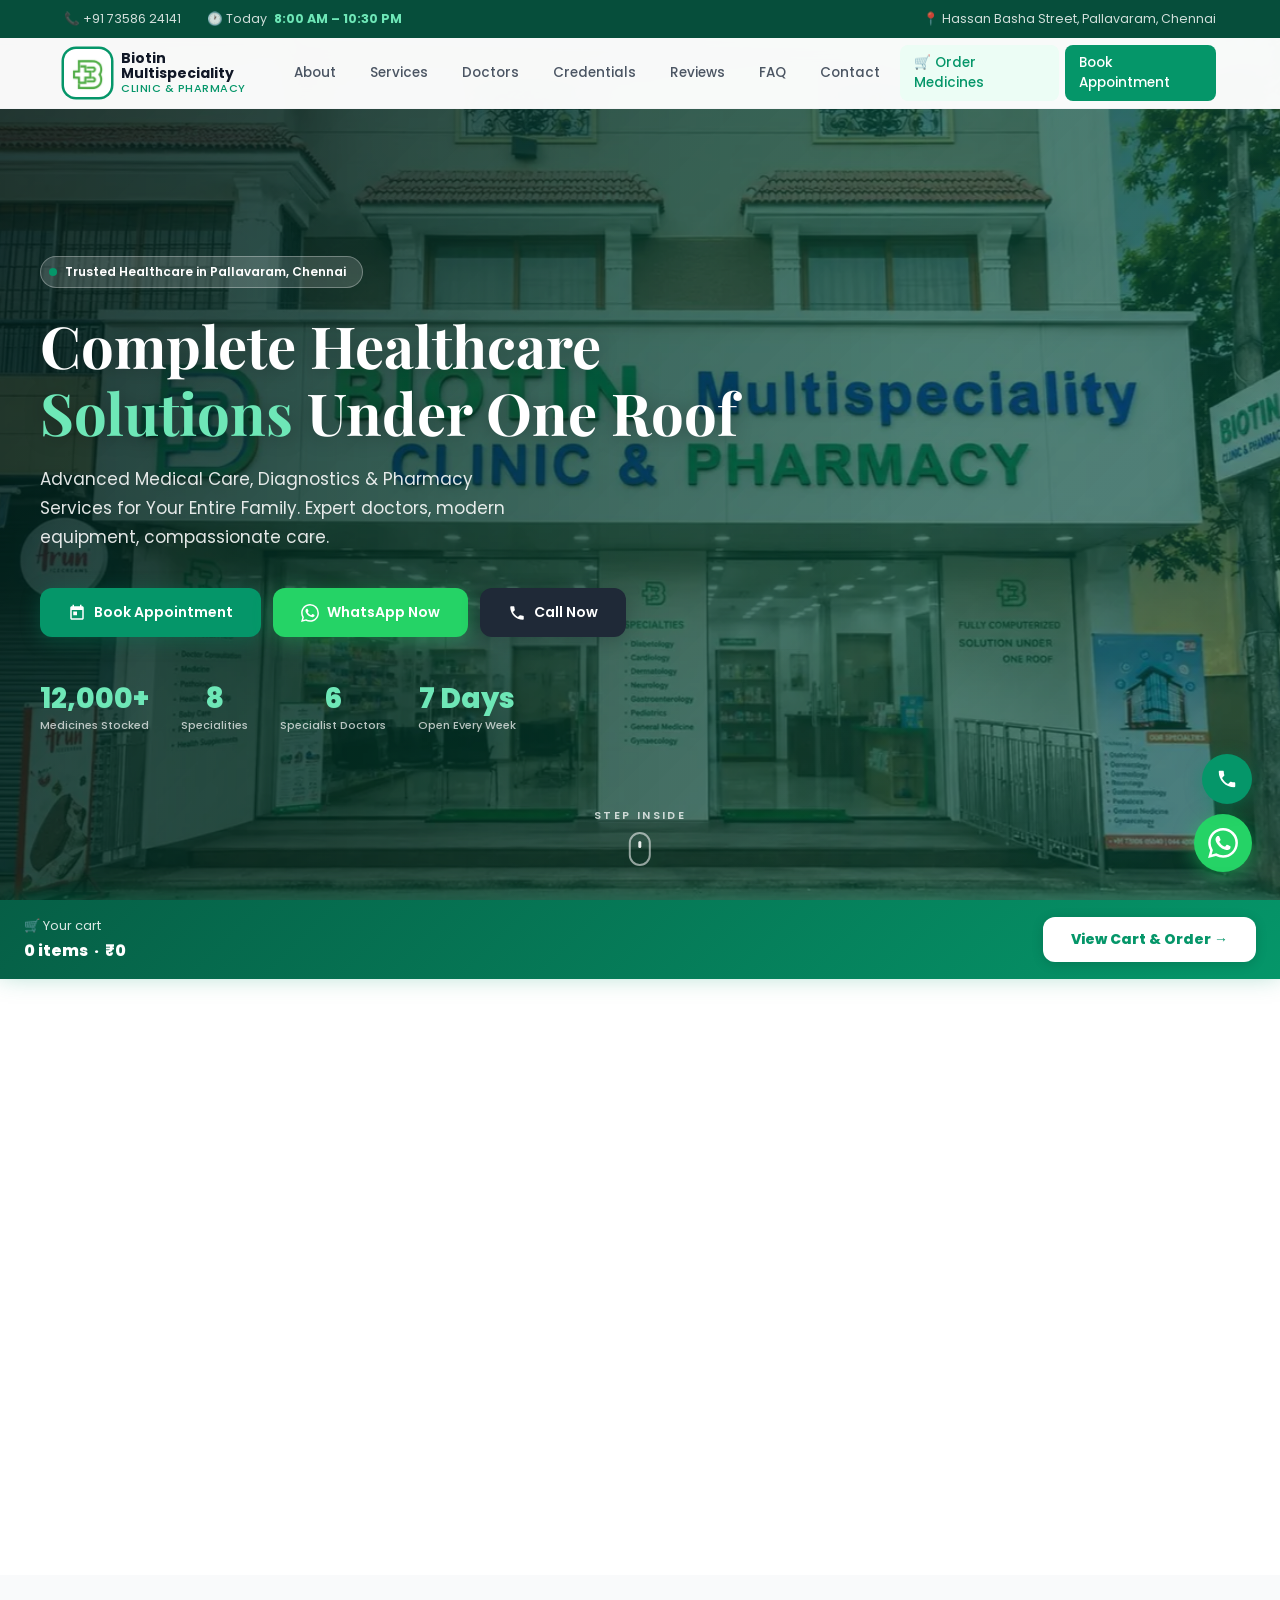
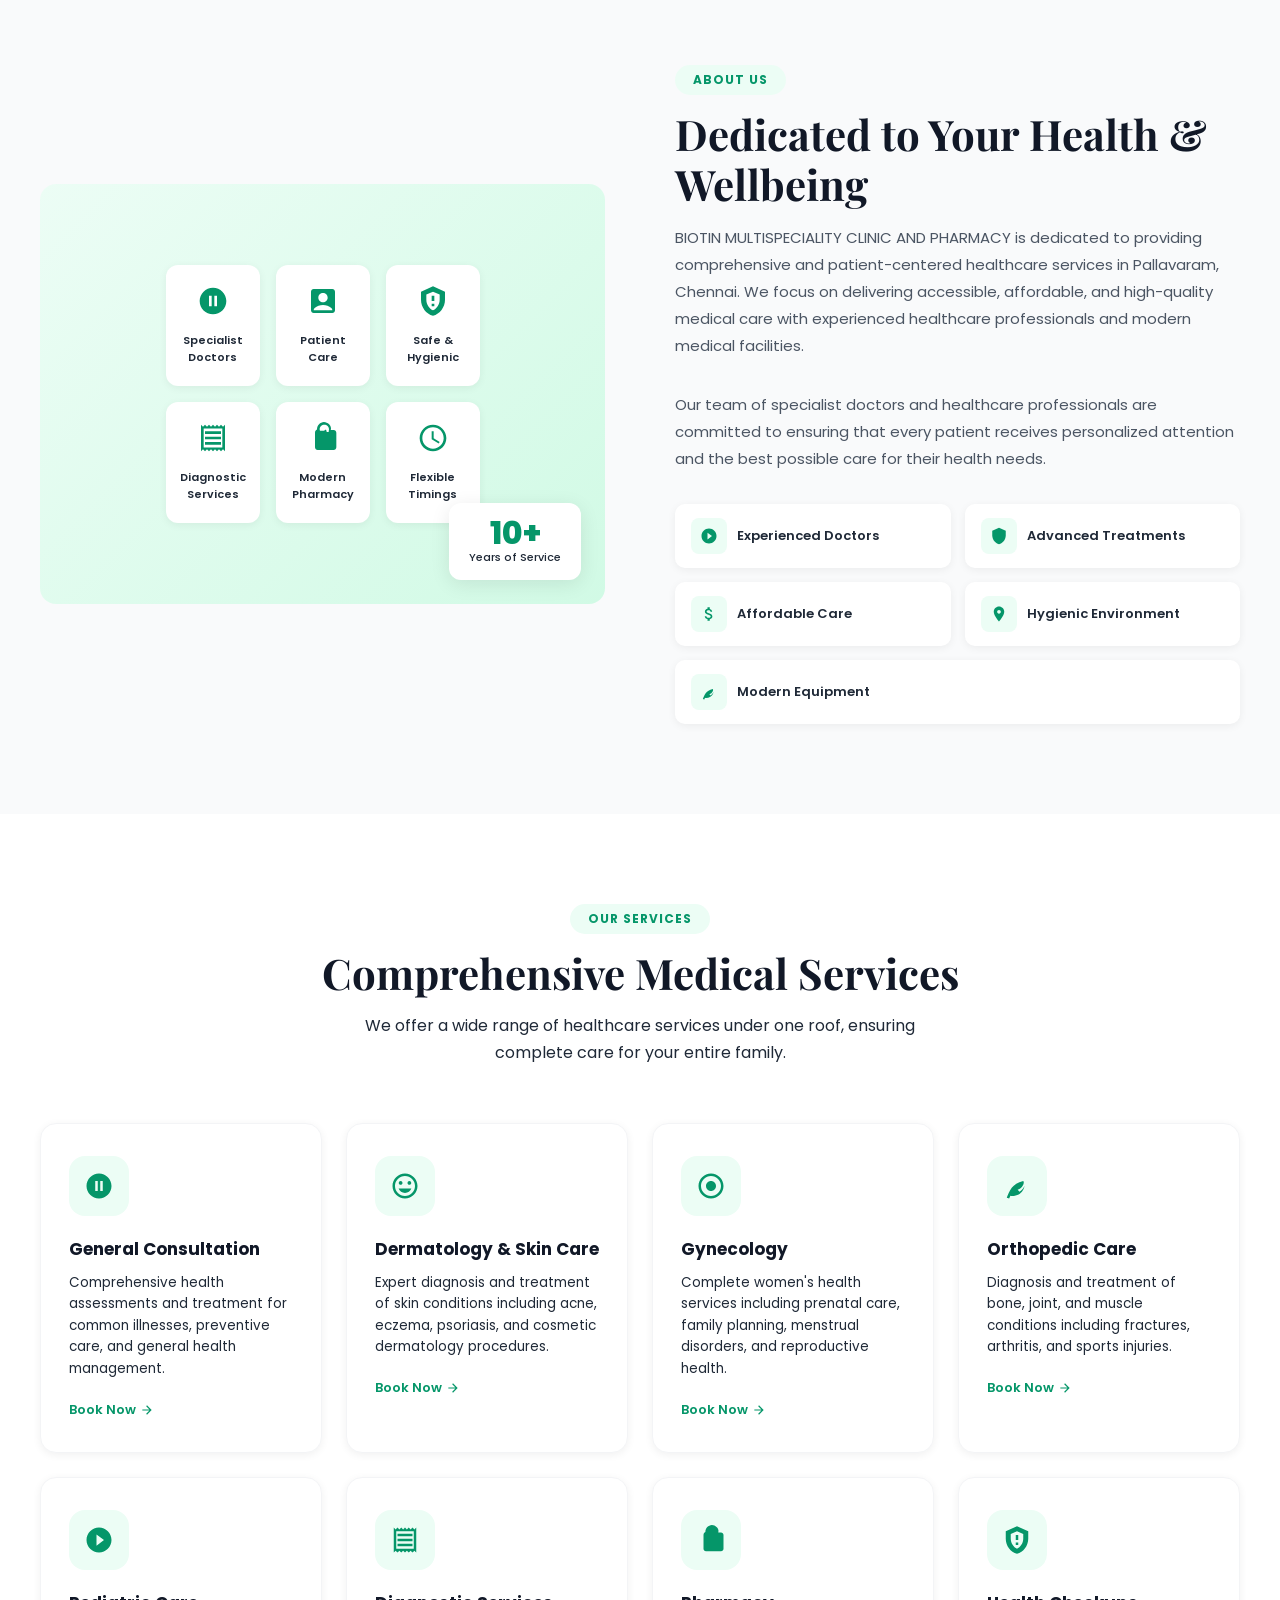
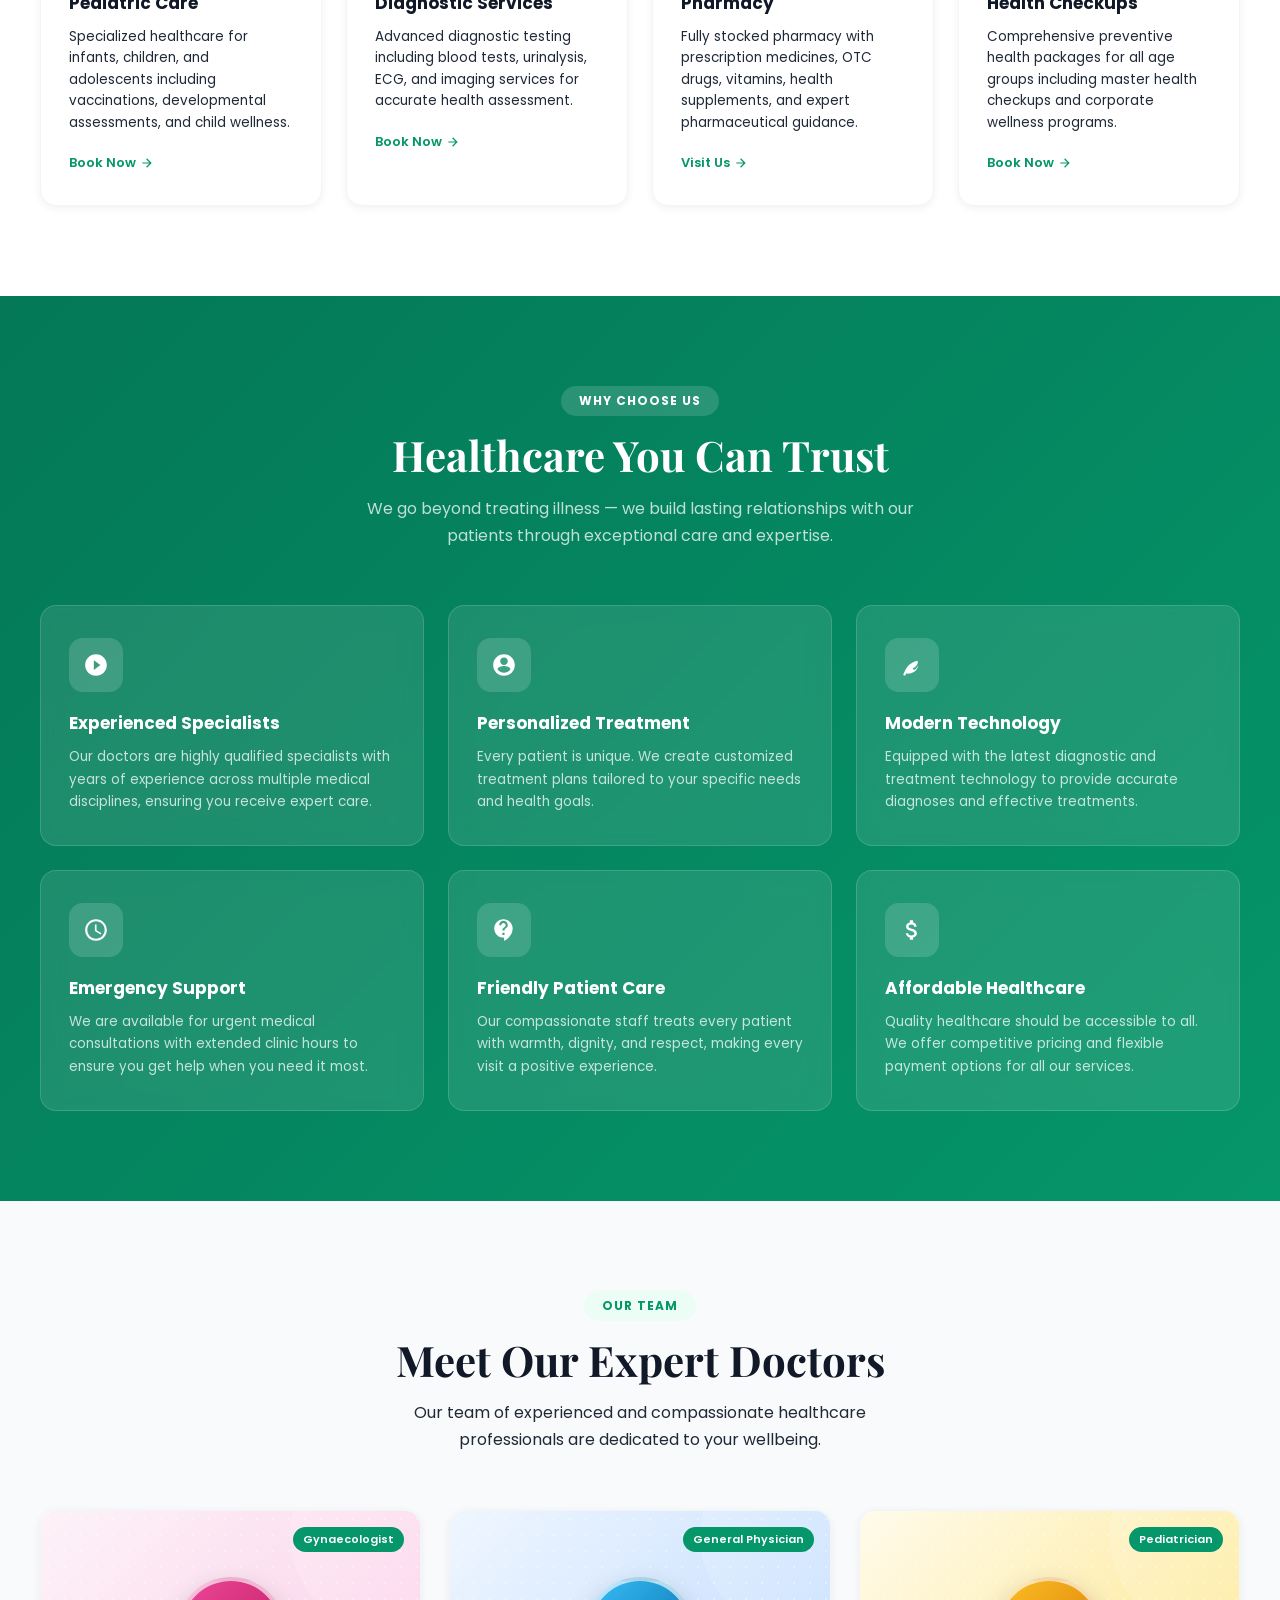
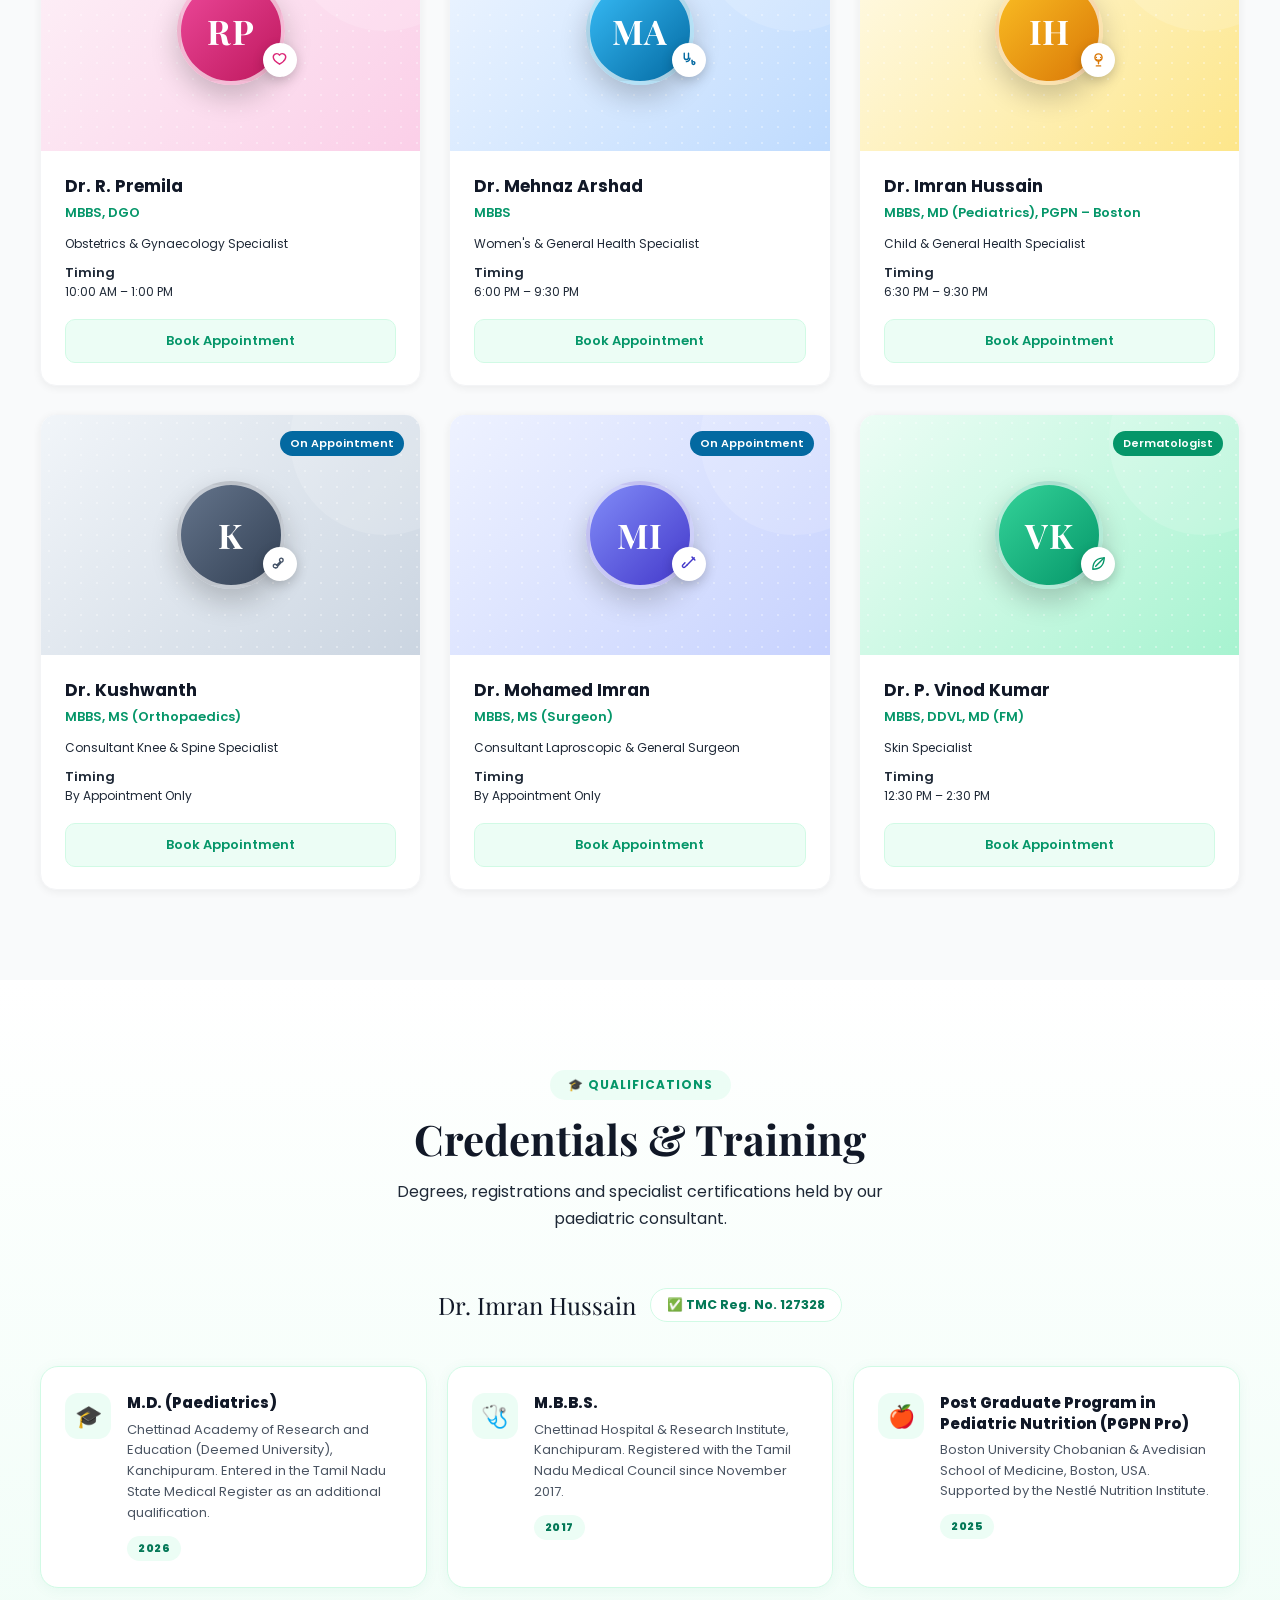
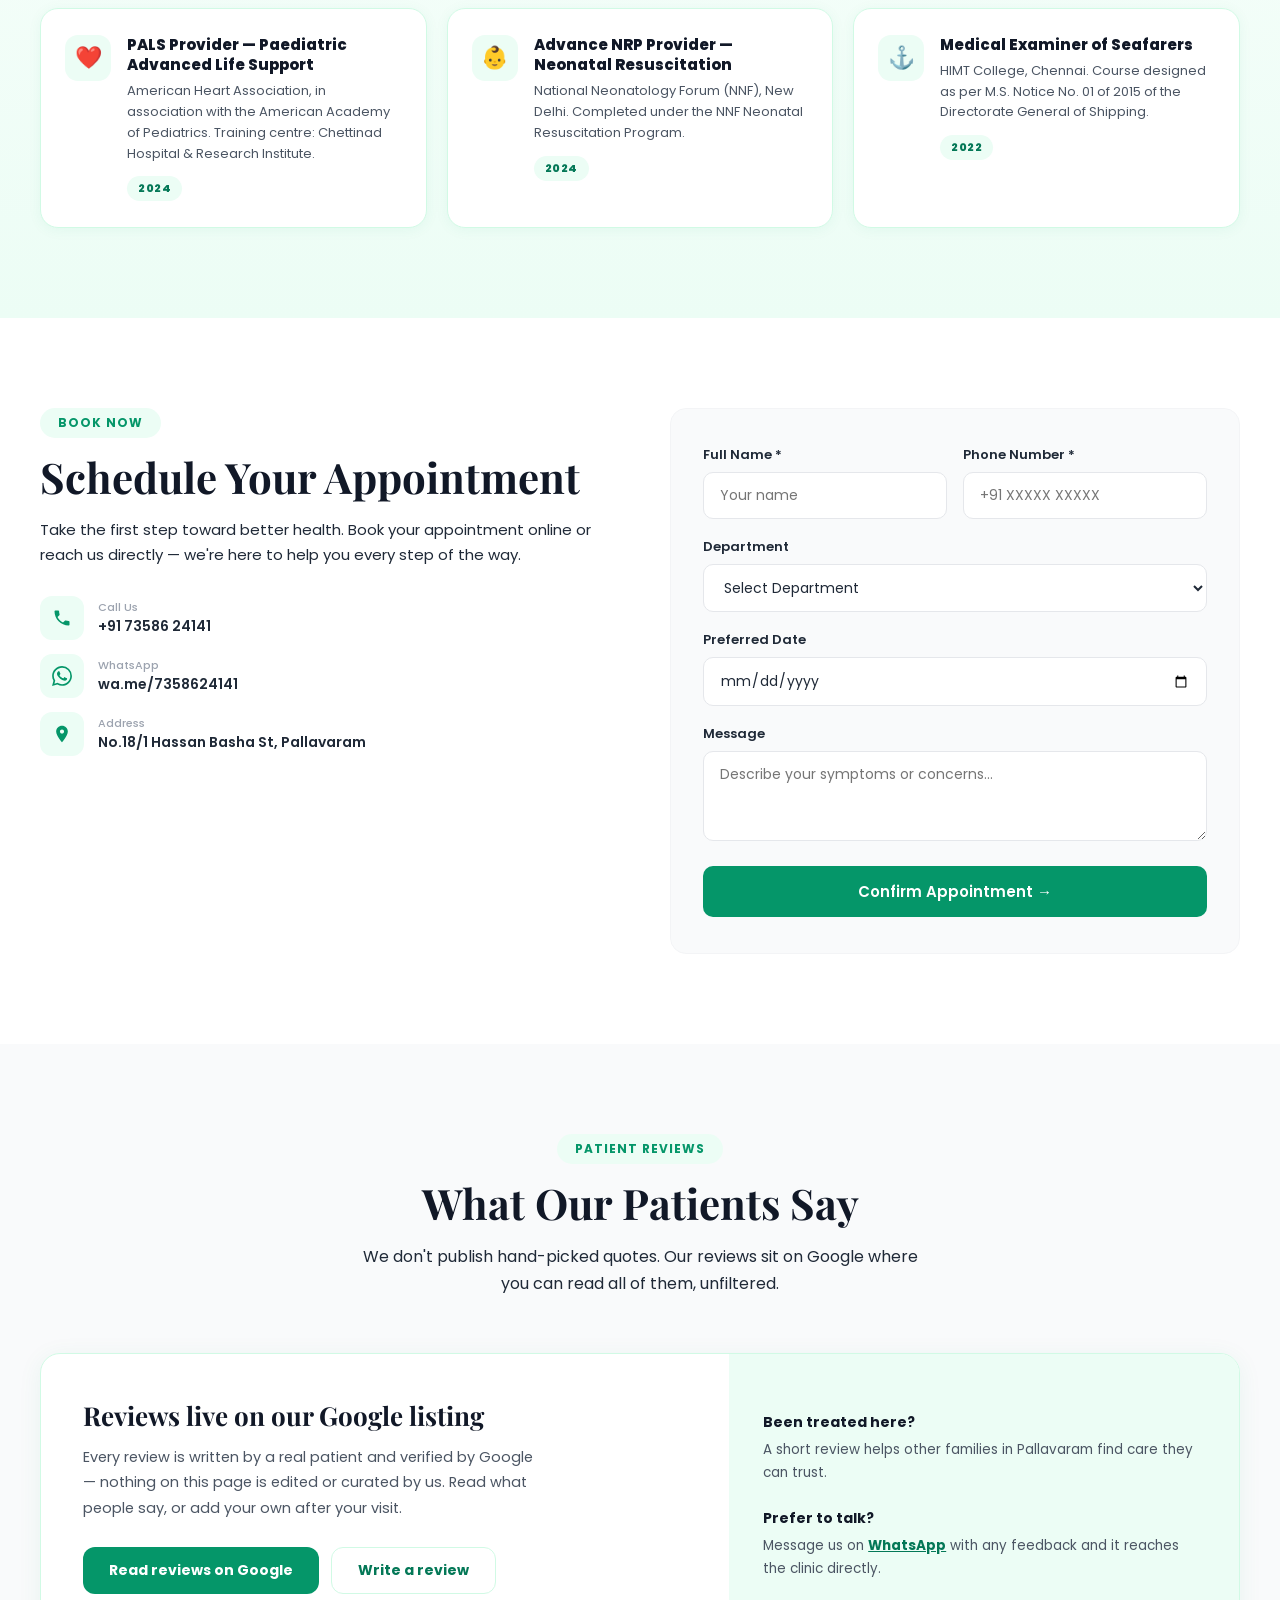
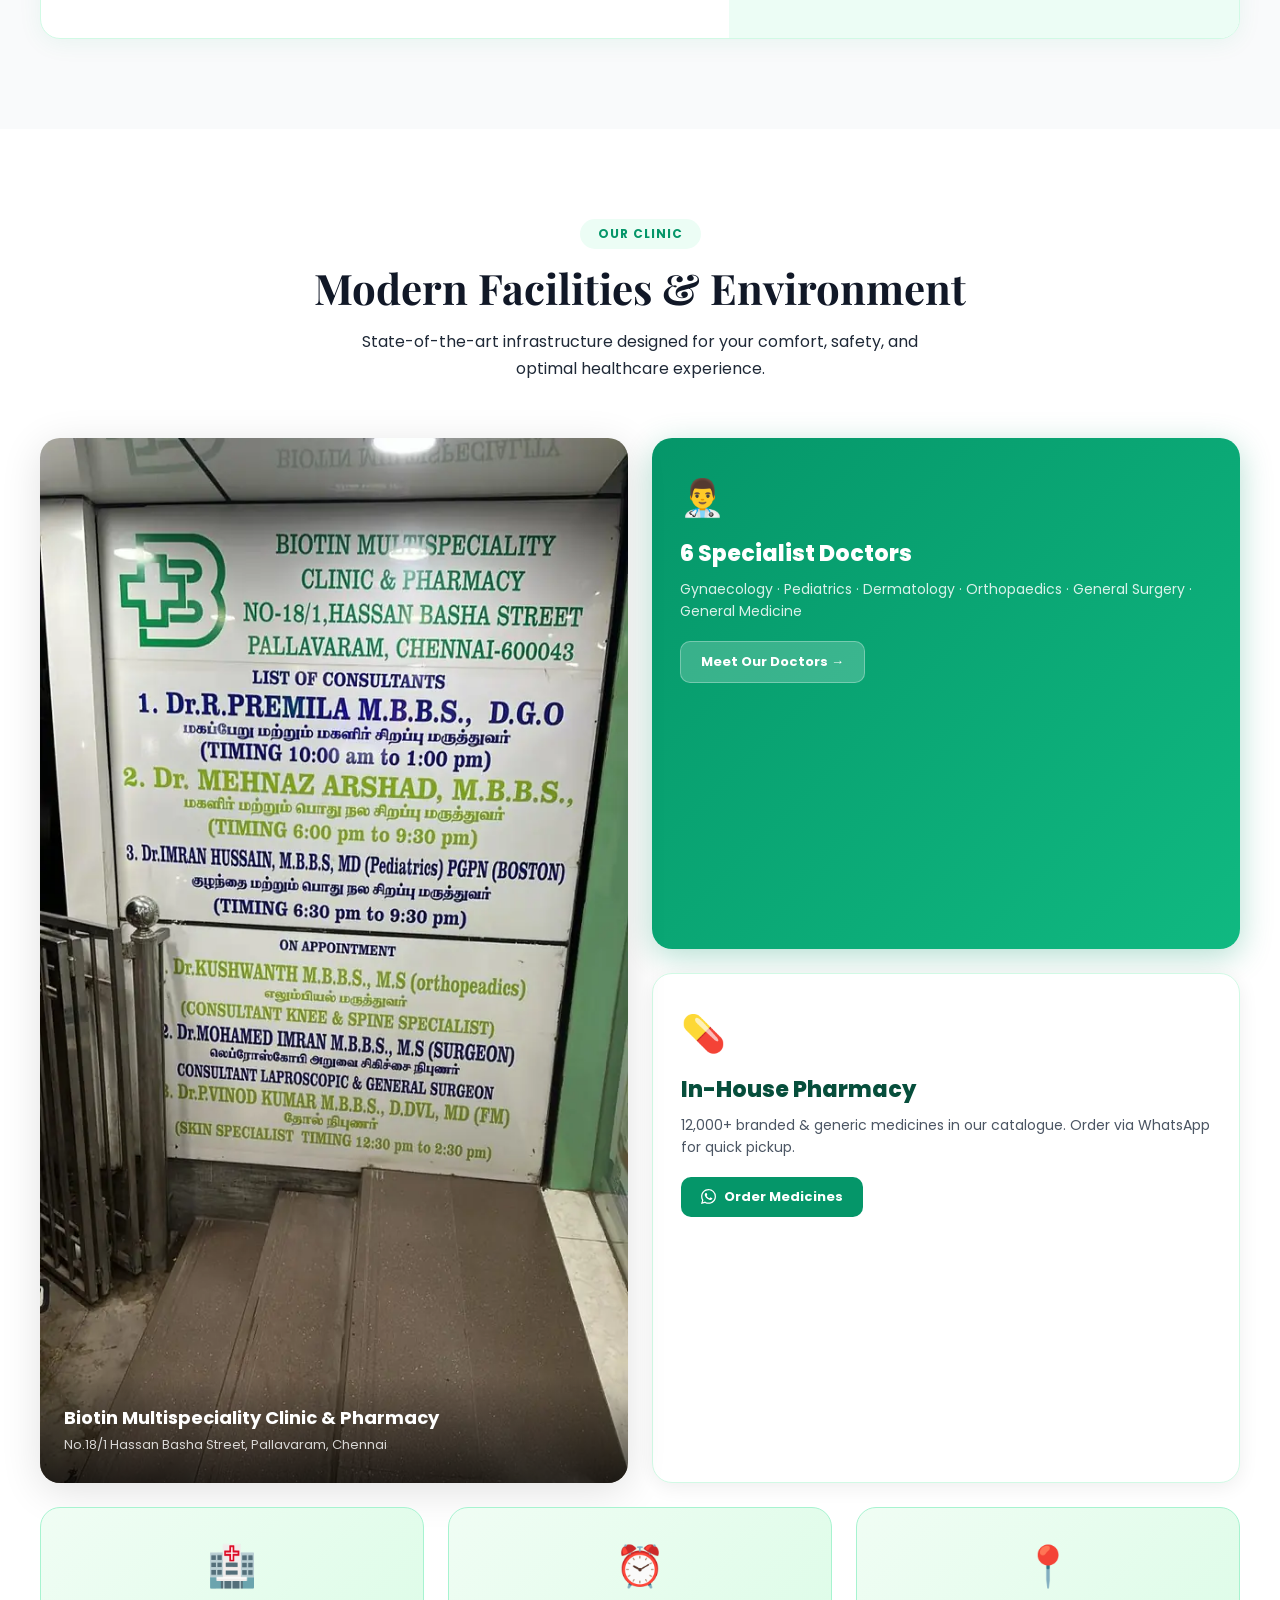
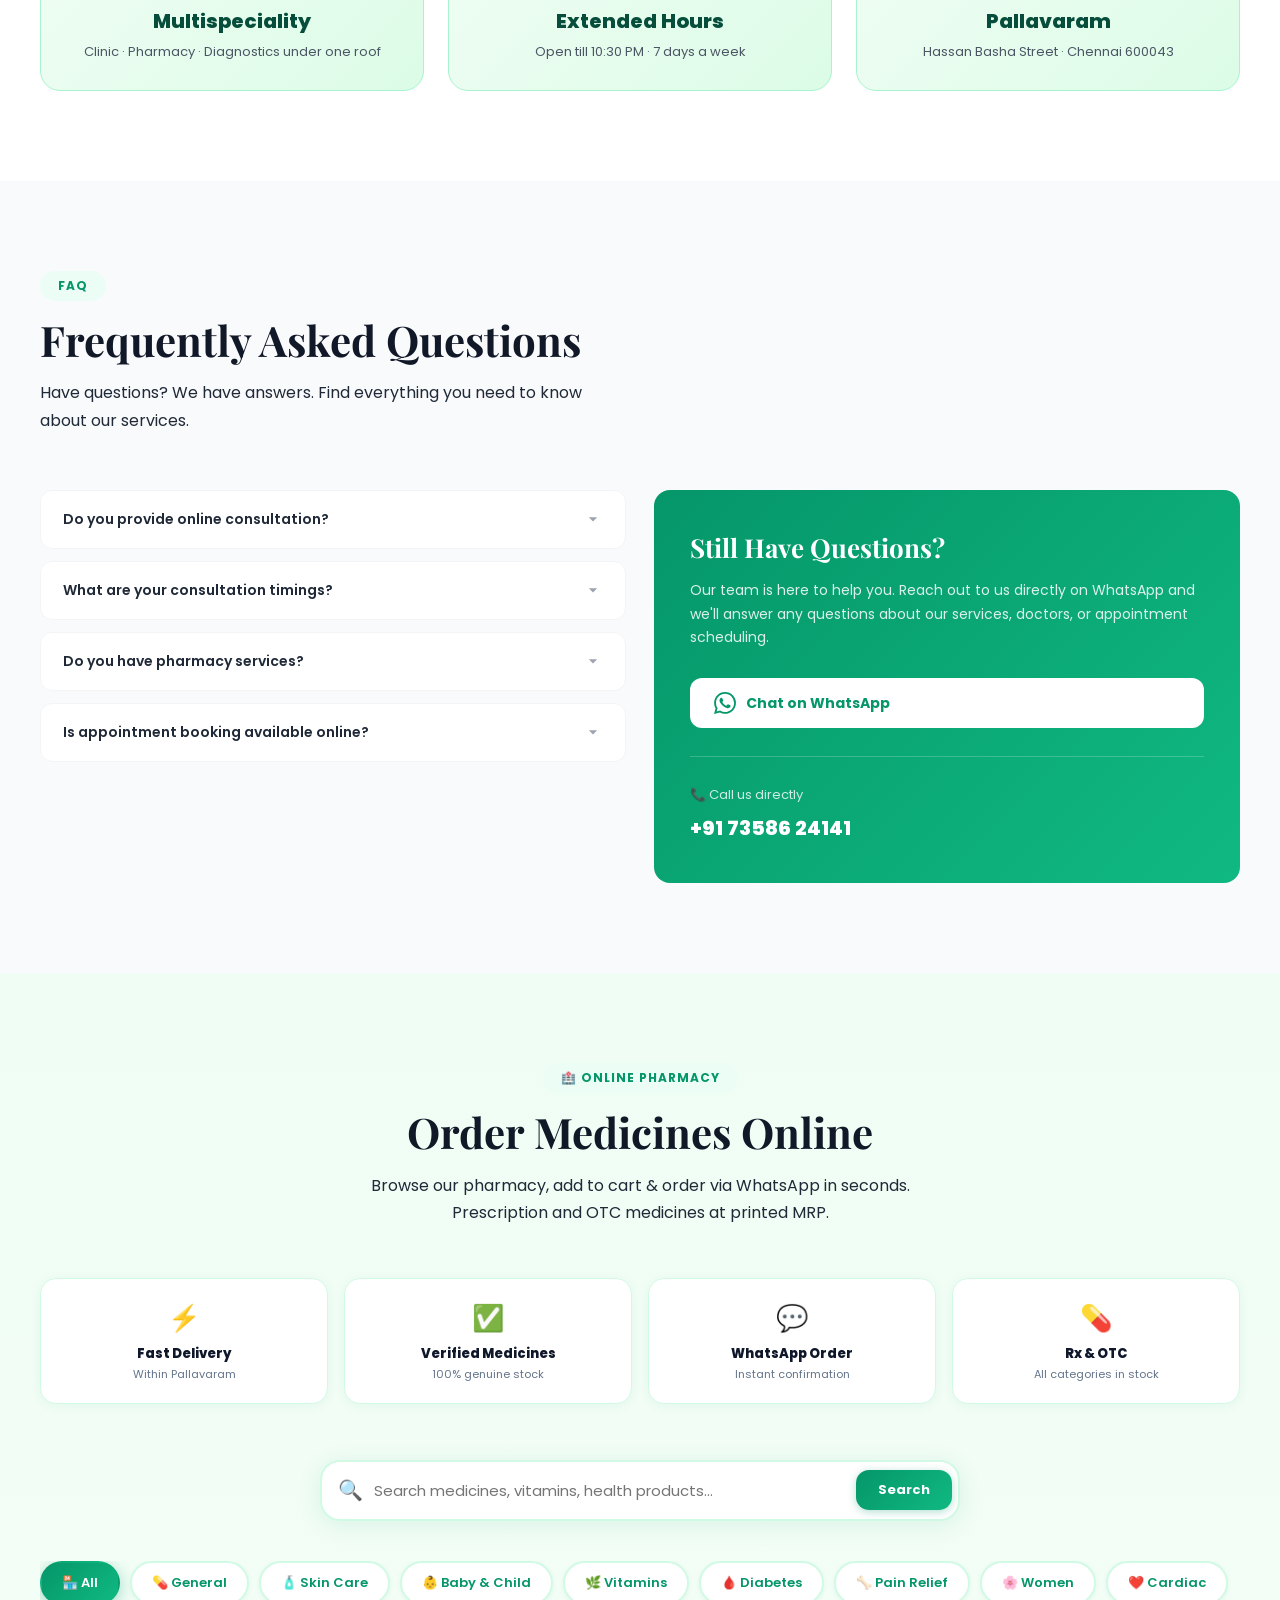
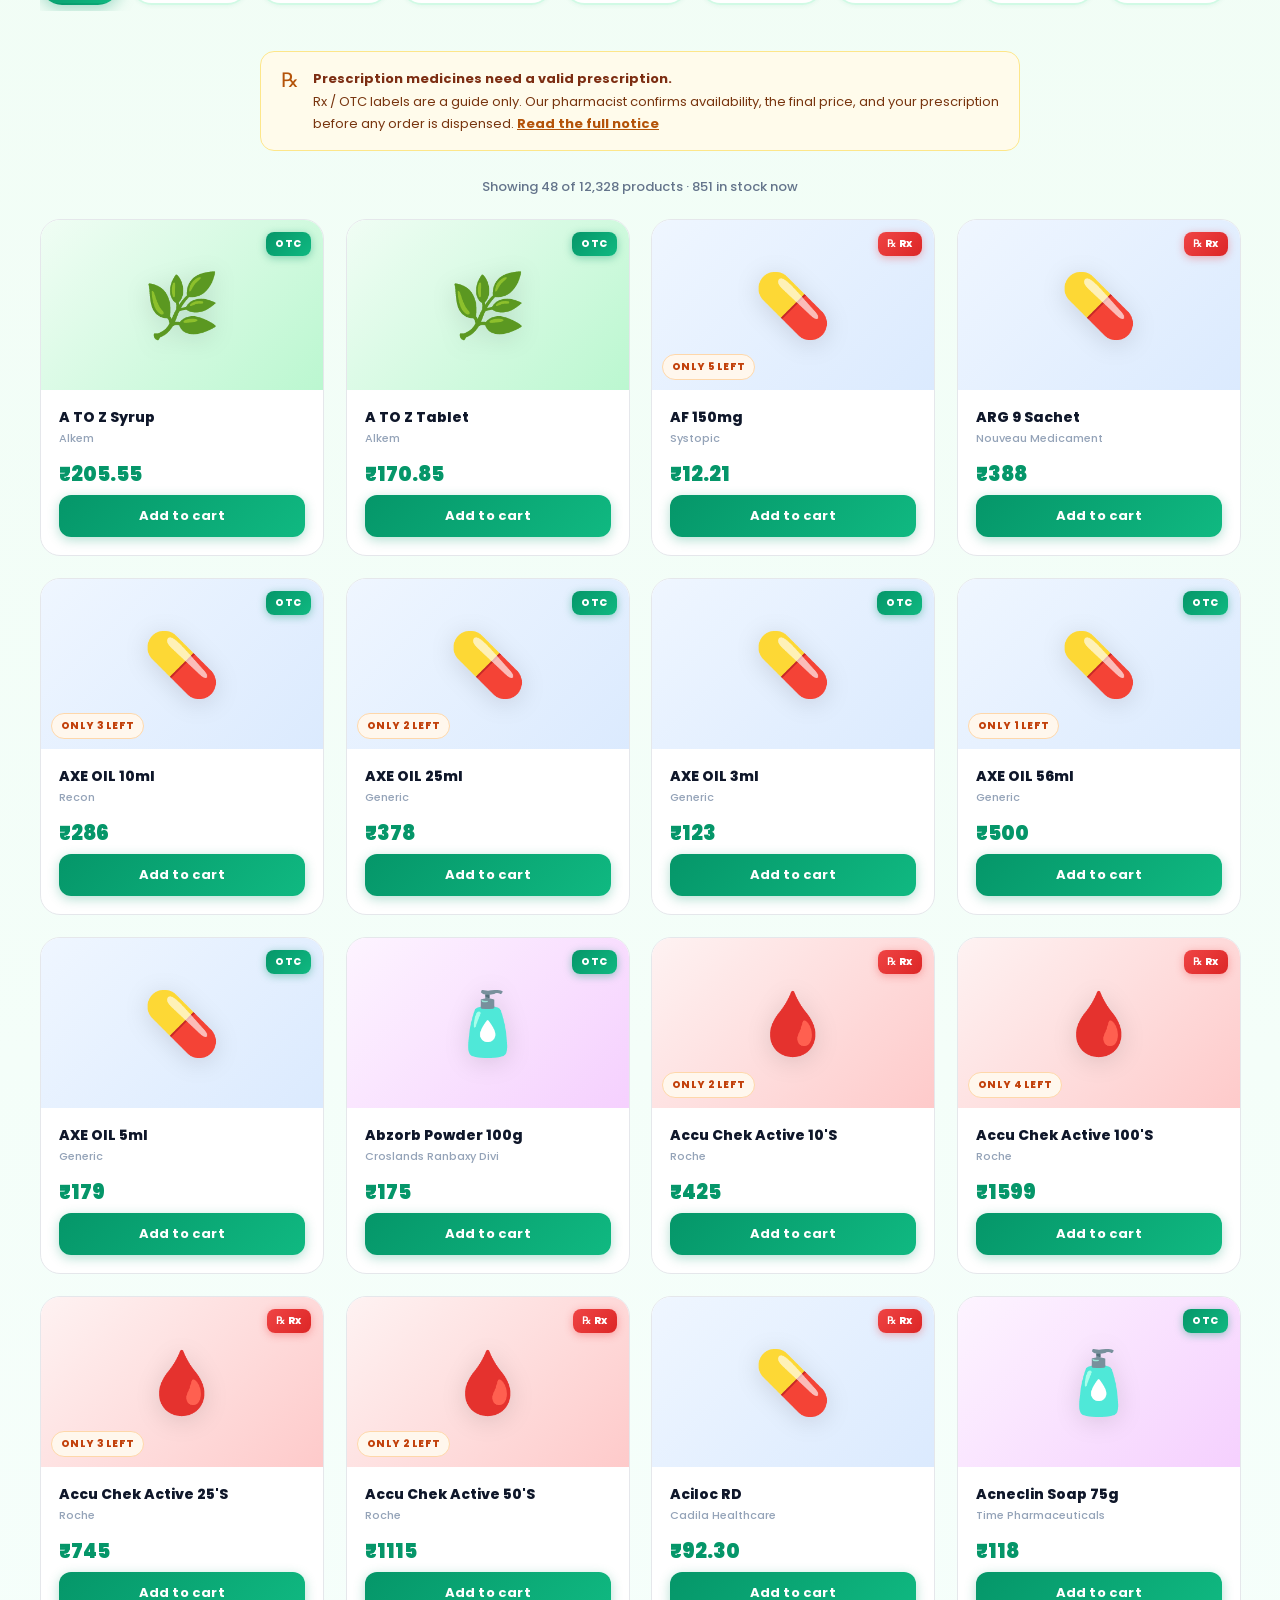
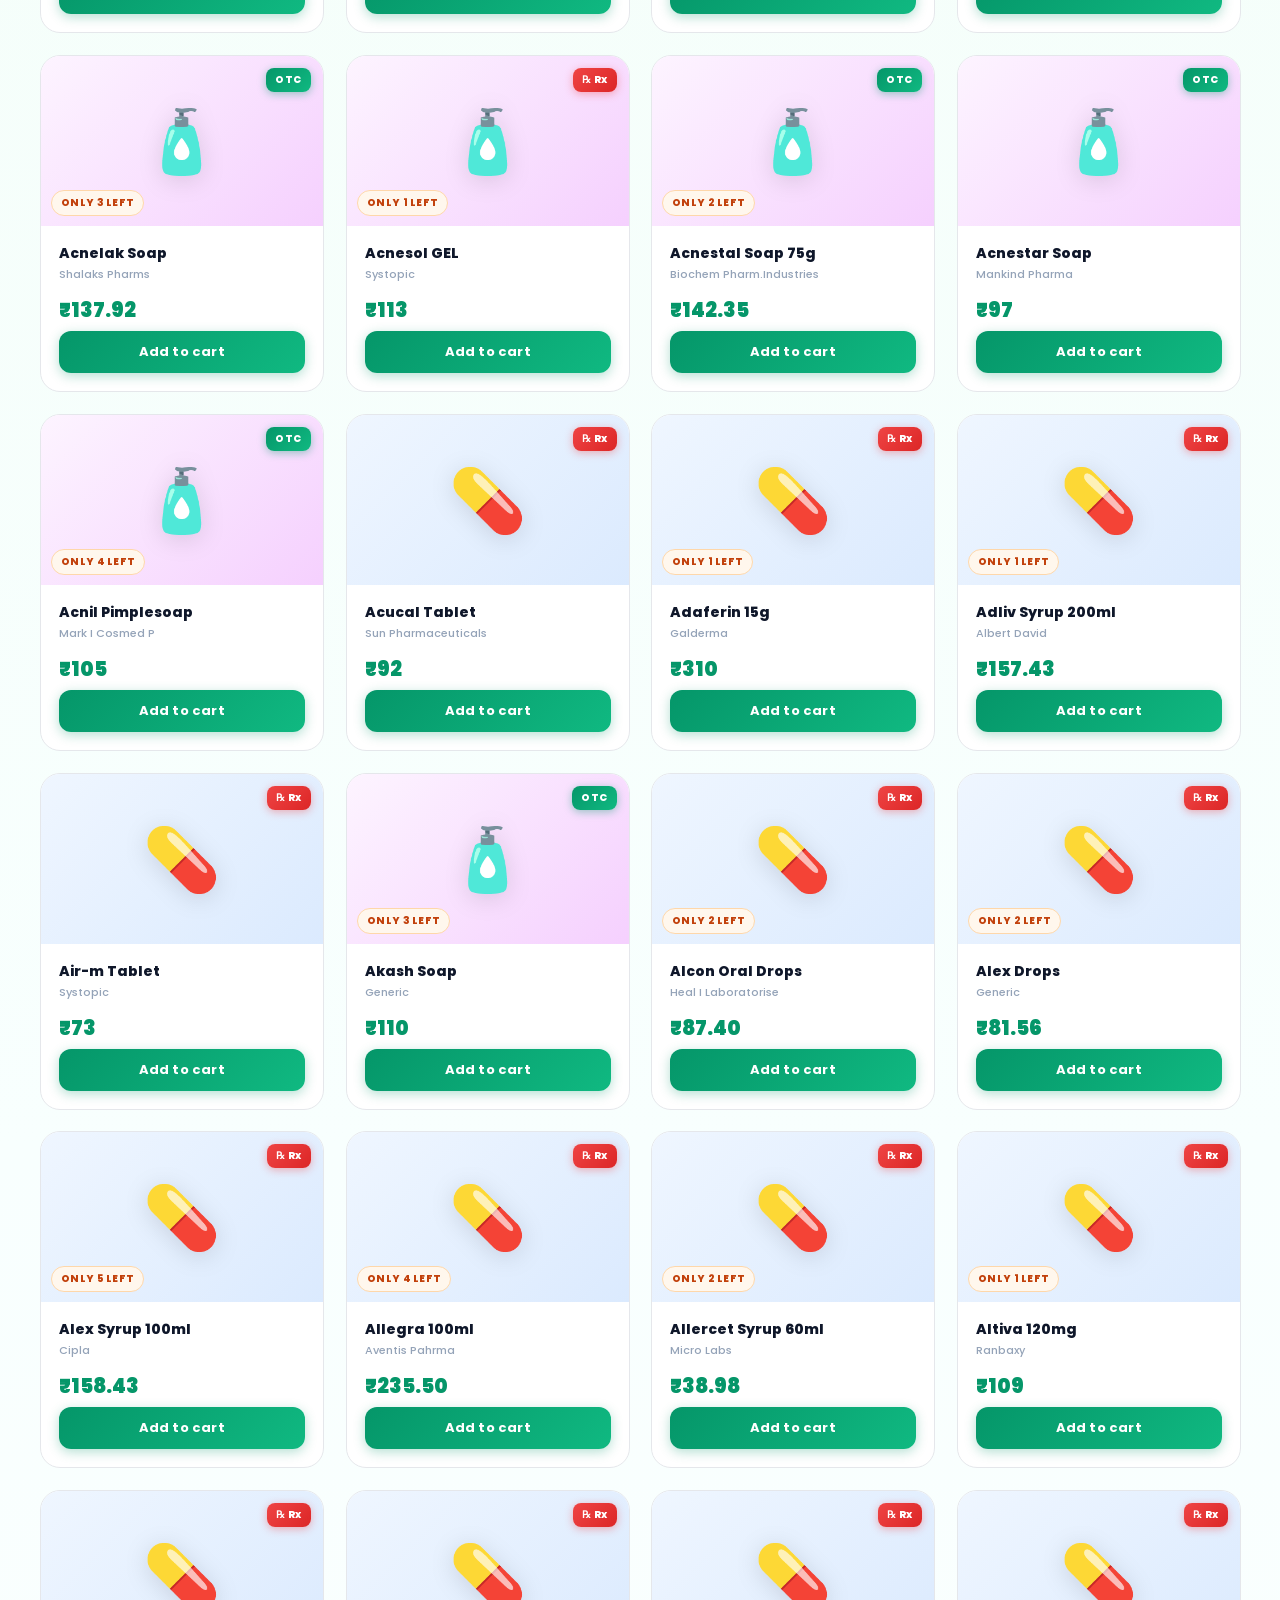
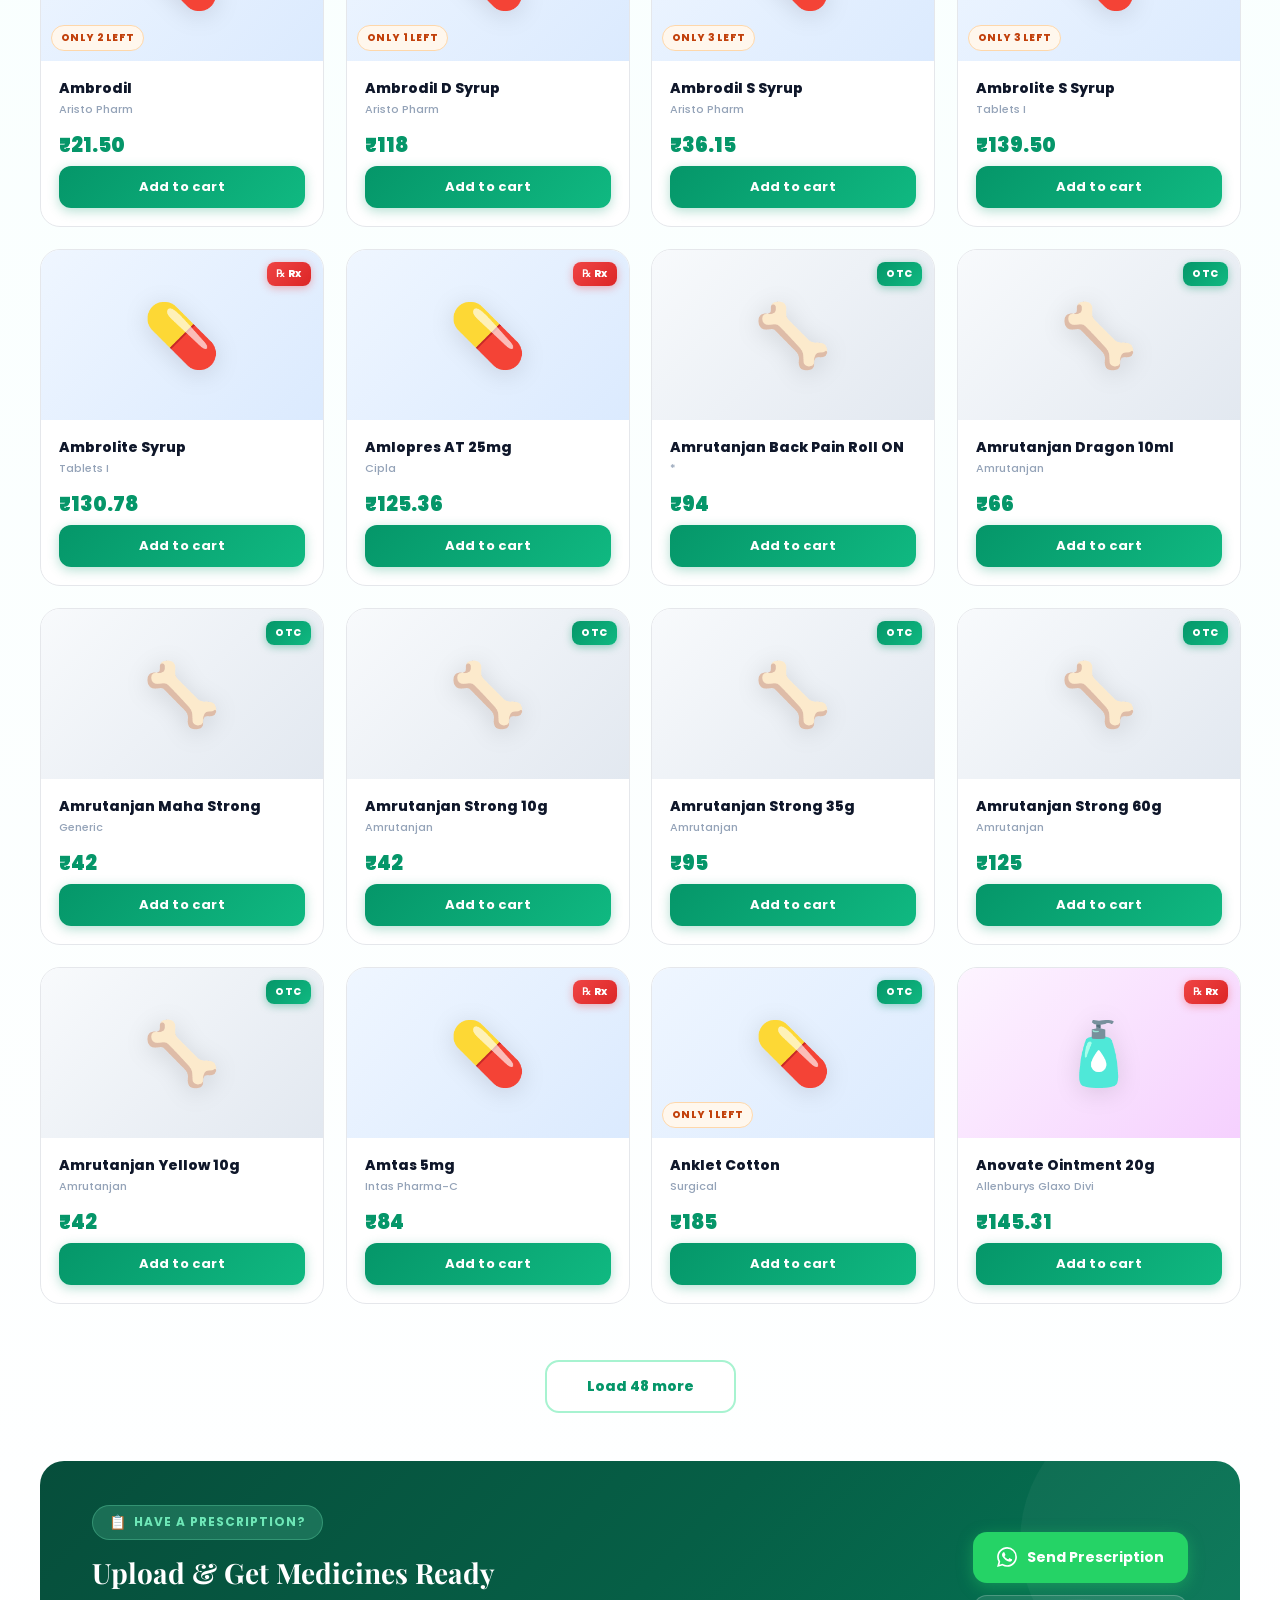
==== commit 8d934ba2: "Update index.html" ====
--- a/index.html
+++ b/index.html
@@ -136,6 +136,9 @@
   @keyframes cueDrop { 0%,100% { transform: translate(-50%,0); opacity: 1; }
     60% { transform: translate(-50%,11px); opacity: 0.15; } }
   @media (max-width: 900px) { .hero { height: 150vh; } .hero-scroll-cue { display: none; } }
+  @media (max-width: 700px) {
+    .hero-bg { background-size: 220% auto !important; background-position: center 32% !important; background-color: #042f2e; }
+  }
   @media (max-width: 600px) { .hero-stage { padding: 80px 16px 0; } }
   @media (prefers-reduced-motion: reduce) {
     .hero { height: auto; min-height: 100vh; }
@@ -622,7 +625,17 @@
     .hero-content { min-width: 0; max-width: 100%; }
     .hero-stats { flex-wrap: wrap; gap: 16px 22px; justify-content: center; }
     .hero-stats .stat { min-width: 0; flex: 0 1 auto; }
-    .hero-btns { width: 100%; }
+    .hero-btns { width: 100%; margin-bottom: 32px; }
+    .hero-stage { align-items: flex-start; padding-top: 132px; }
+    .hero-badge { margin-bottom: 16px; }
+    .hero h1 { margin-bottom: 14px; }
+    .hero-sub { margin-bottom: 24px; }
+  }
+  @media (max-width: 700px) and (max-height: 820px) {
+    .hero h1 { font-size: clamp(26px, 6.5vw, 38px); }
+    .hero-sub { font-size: 15px; margin-bottom: 18px; }
+    .hero-btns { margin-bottom: 20px; }
+    .hero-btns a { padding: 11px 22px; font-size: 13px; }
   }
 
   /* PHARMACY SHOP */
@@ -1720,6 +1733,9 @@
       <a href="#" onclick="openInfo(event)" style="font-size:12px;color:rgba(255,255,255,0.35);text-decoration:none;">Terms &amp; Conditions</a>
       <a href="#" onclick="openInfo(event)" style="font-size:12px;color:rgba(255,255,255,0.35);text-decoration:none;">Disclaimer</a>
     </div>
+  </div>
+  <div style="max-width:1200px;margin:14px auto 0;text-align:center;">
+    <p style="font-size:11.5px;color:rgba(255,255,255,0.3);">Crafted with care by <a href="https://allbeesolutions.com/" target="_blank" rel="noopener" style="color:rgba(255,255,255,0.5);text-decoration:none;border-bottom:1px solid rgba(255,255,255,0.25);transition:color 0.2s,border-color 0.2s;" onmouseover="this.style.color='#6ee7b7';this.style.borderColor='#6ee7b7';" onmouseout="this.style.color='rgba(255,255,255,0.5)';this.style.borderColor='rgba(255,255,255,0.25)';">Allbee Solutions</a></p>
   </div>
 </footer>
 
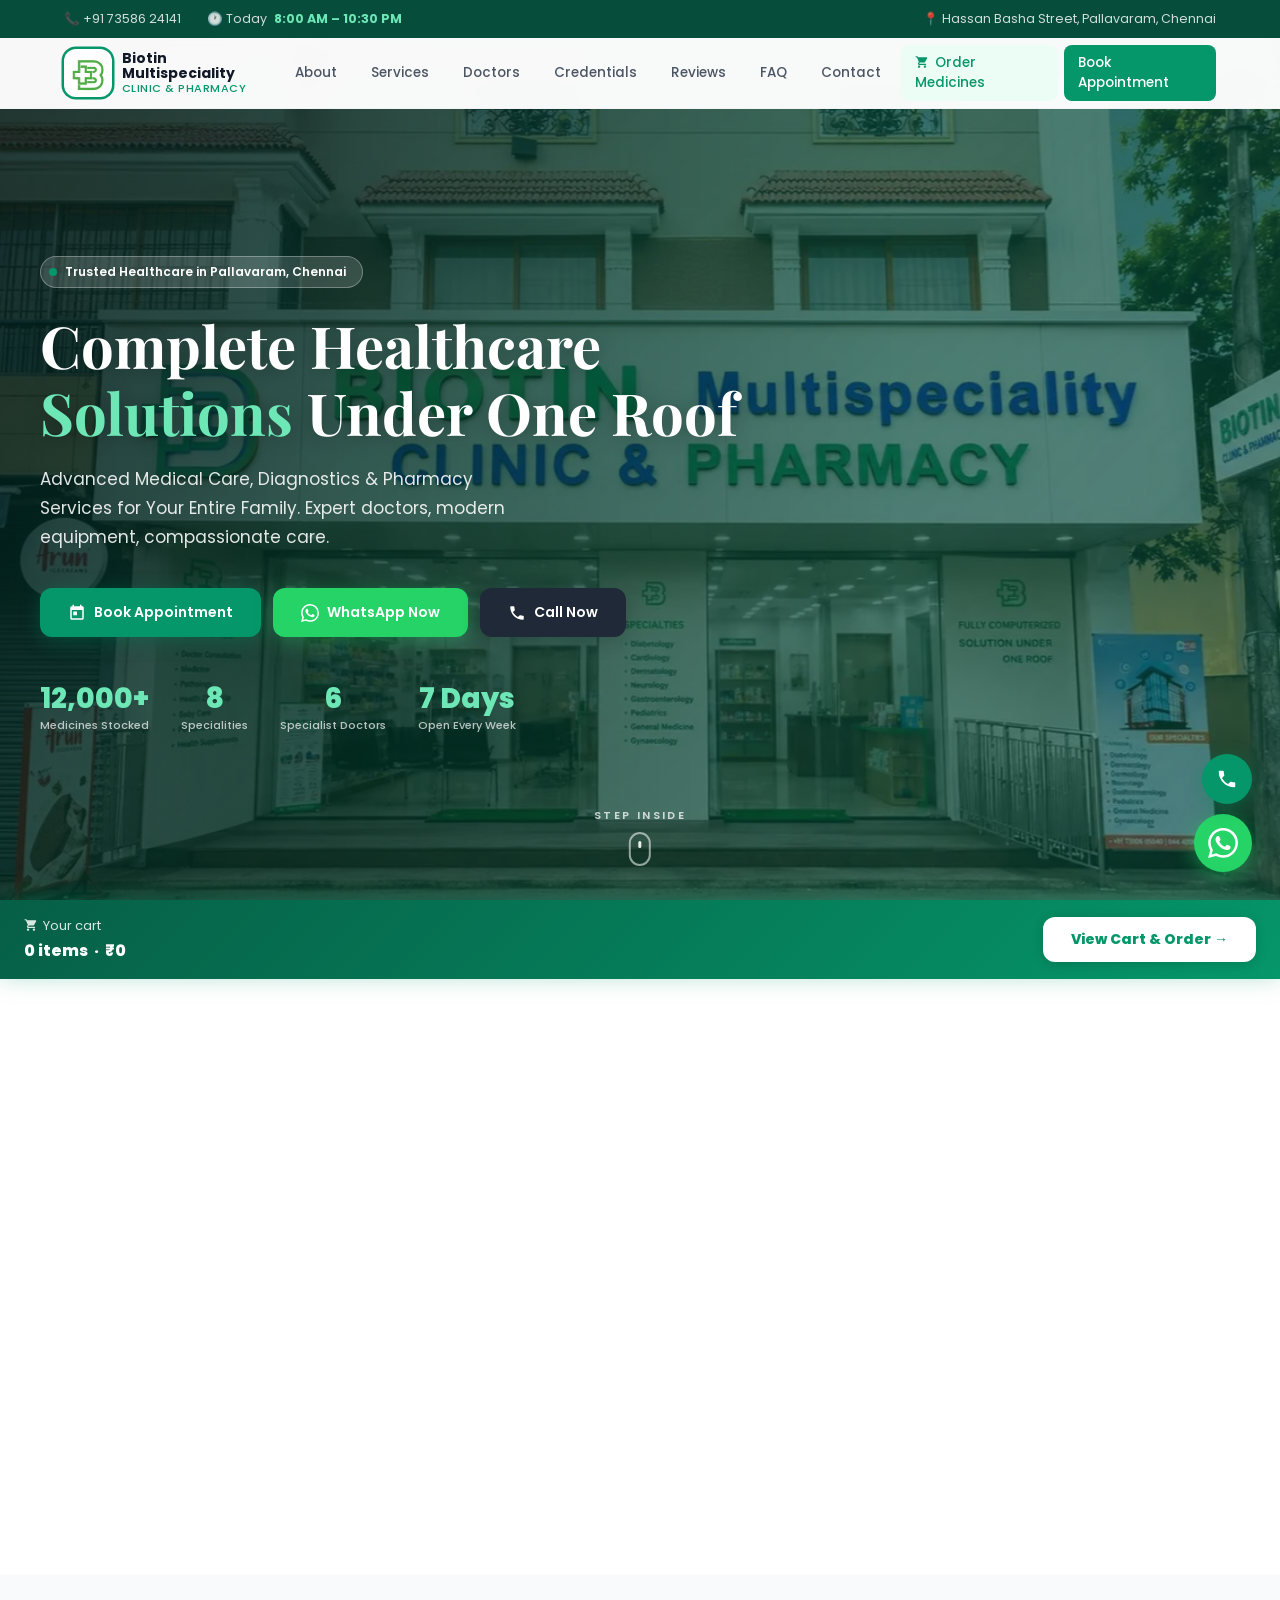
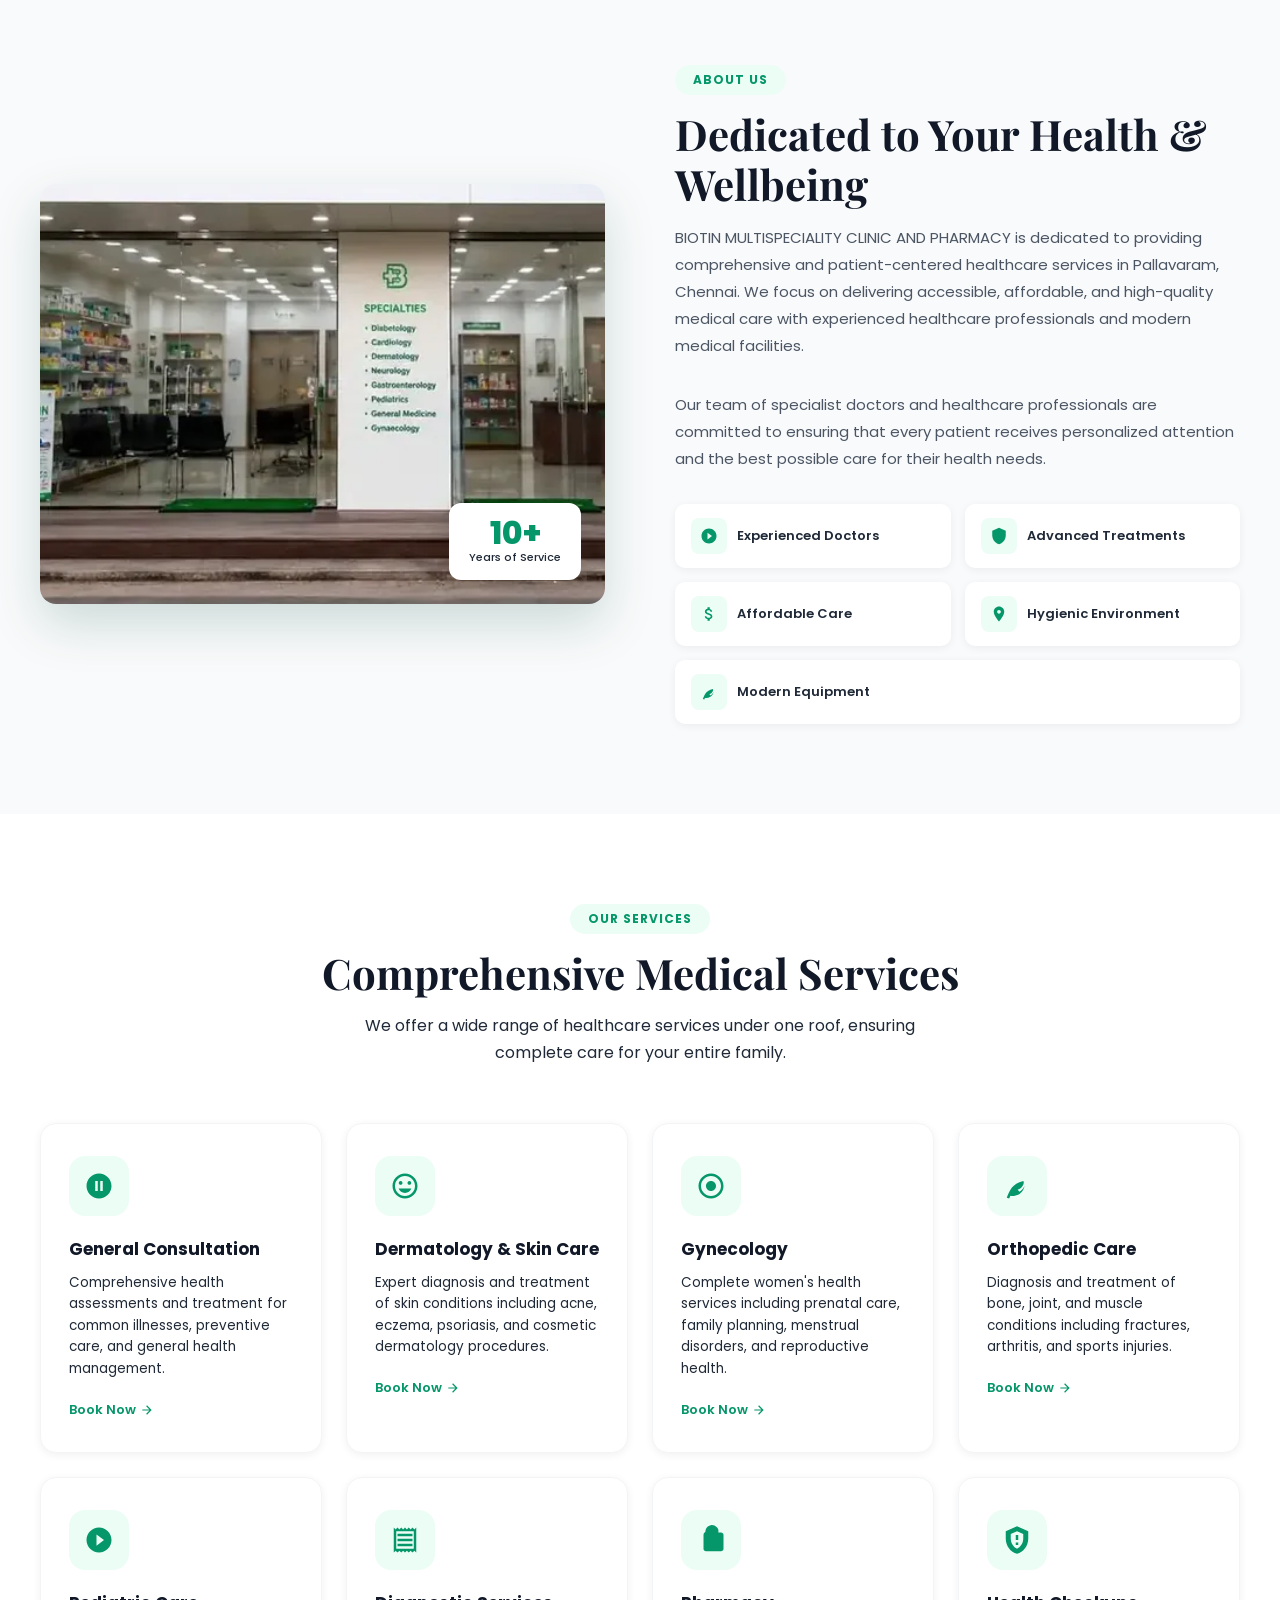
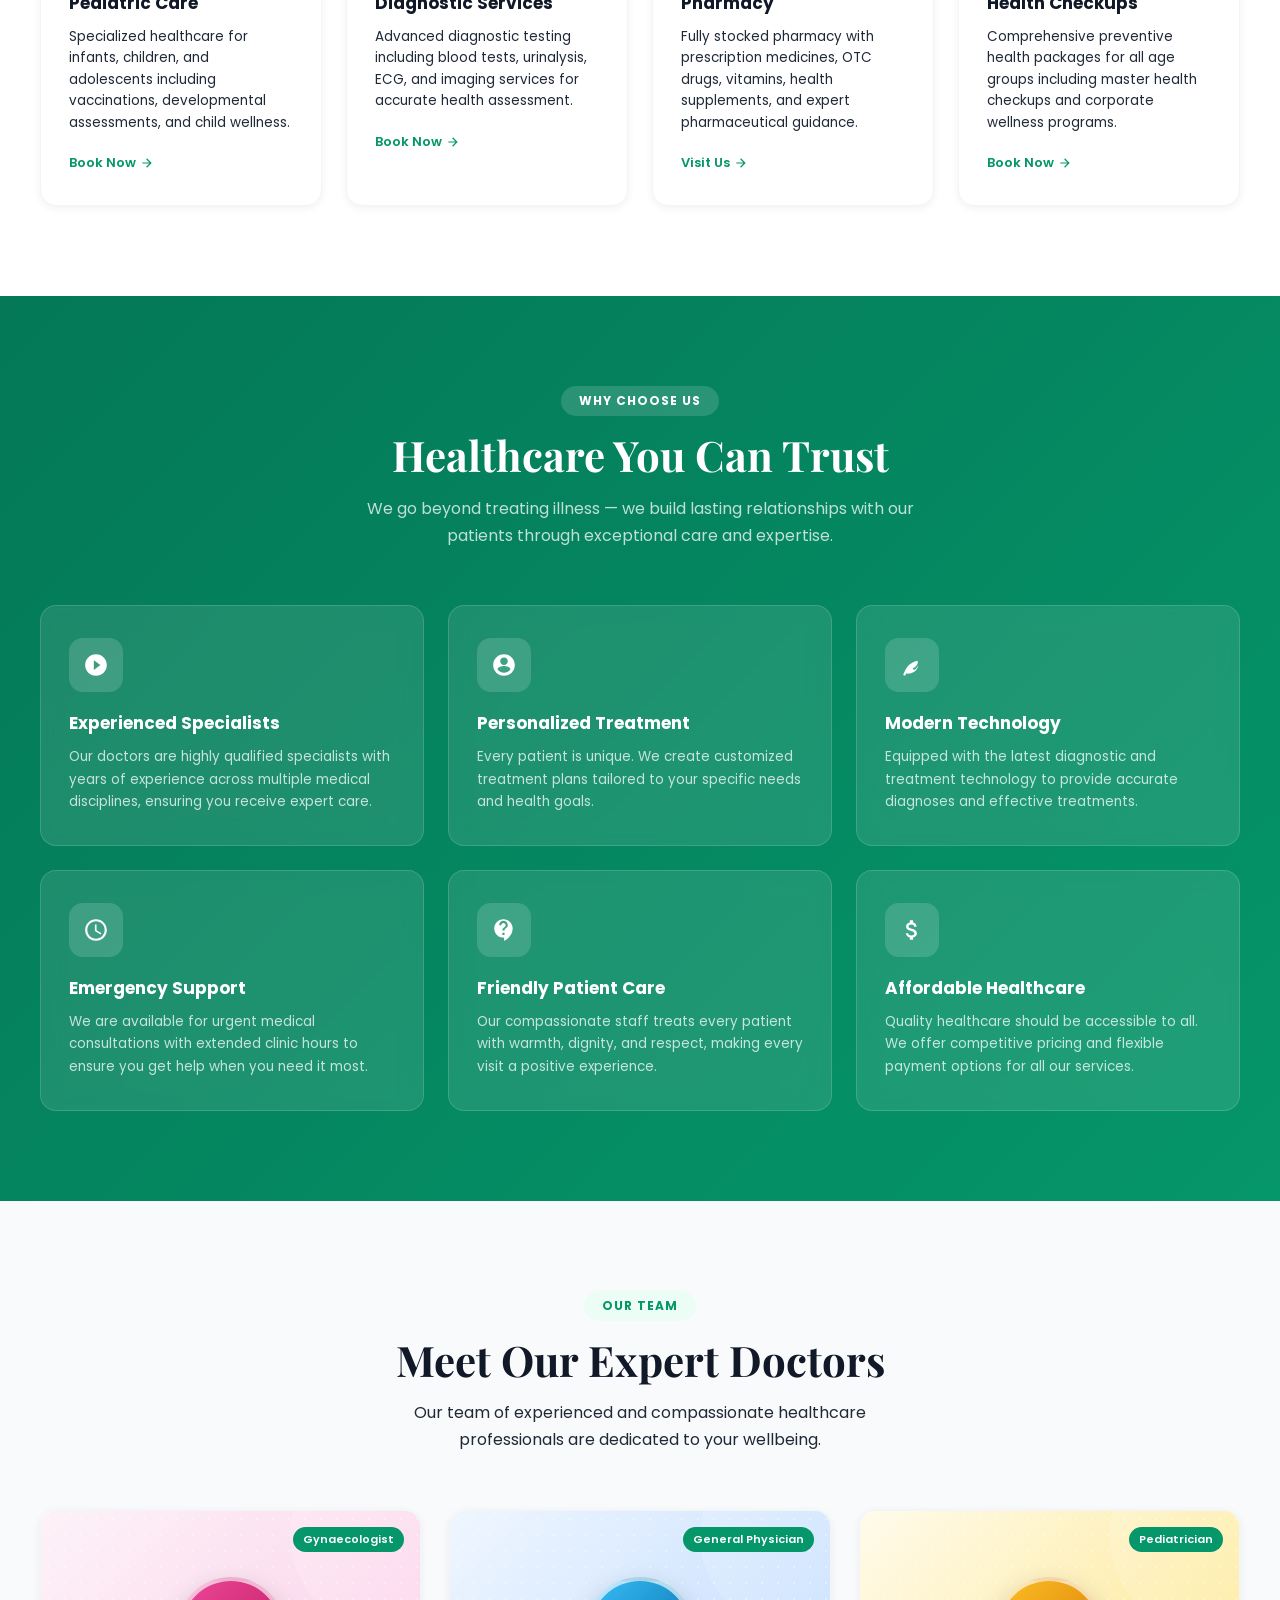
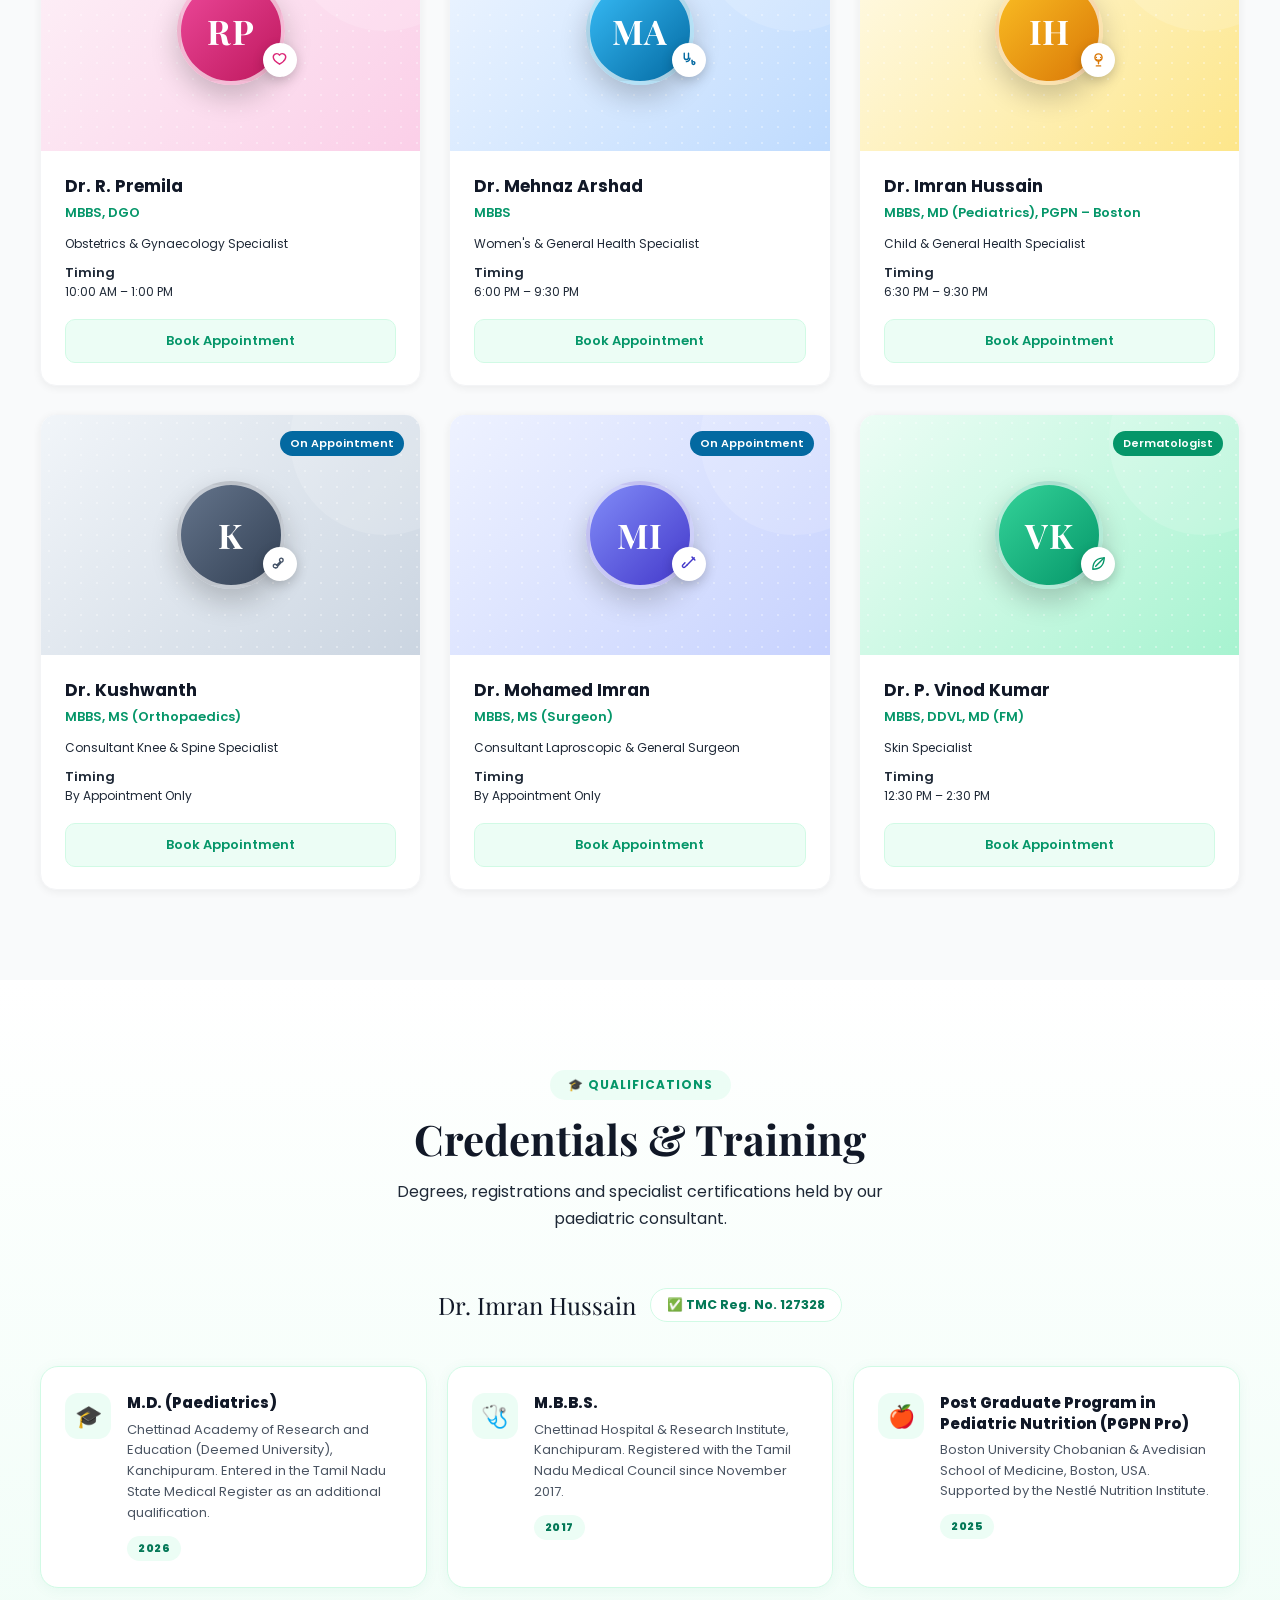
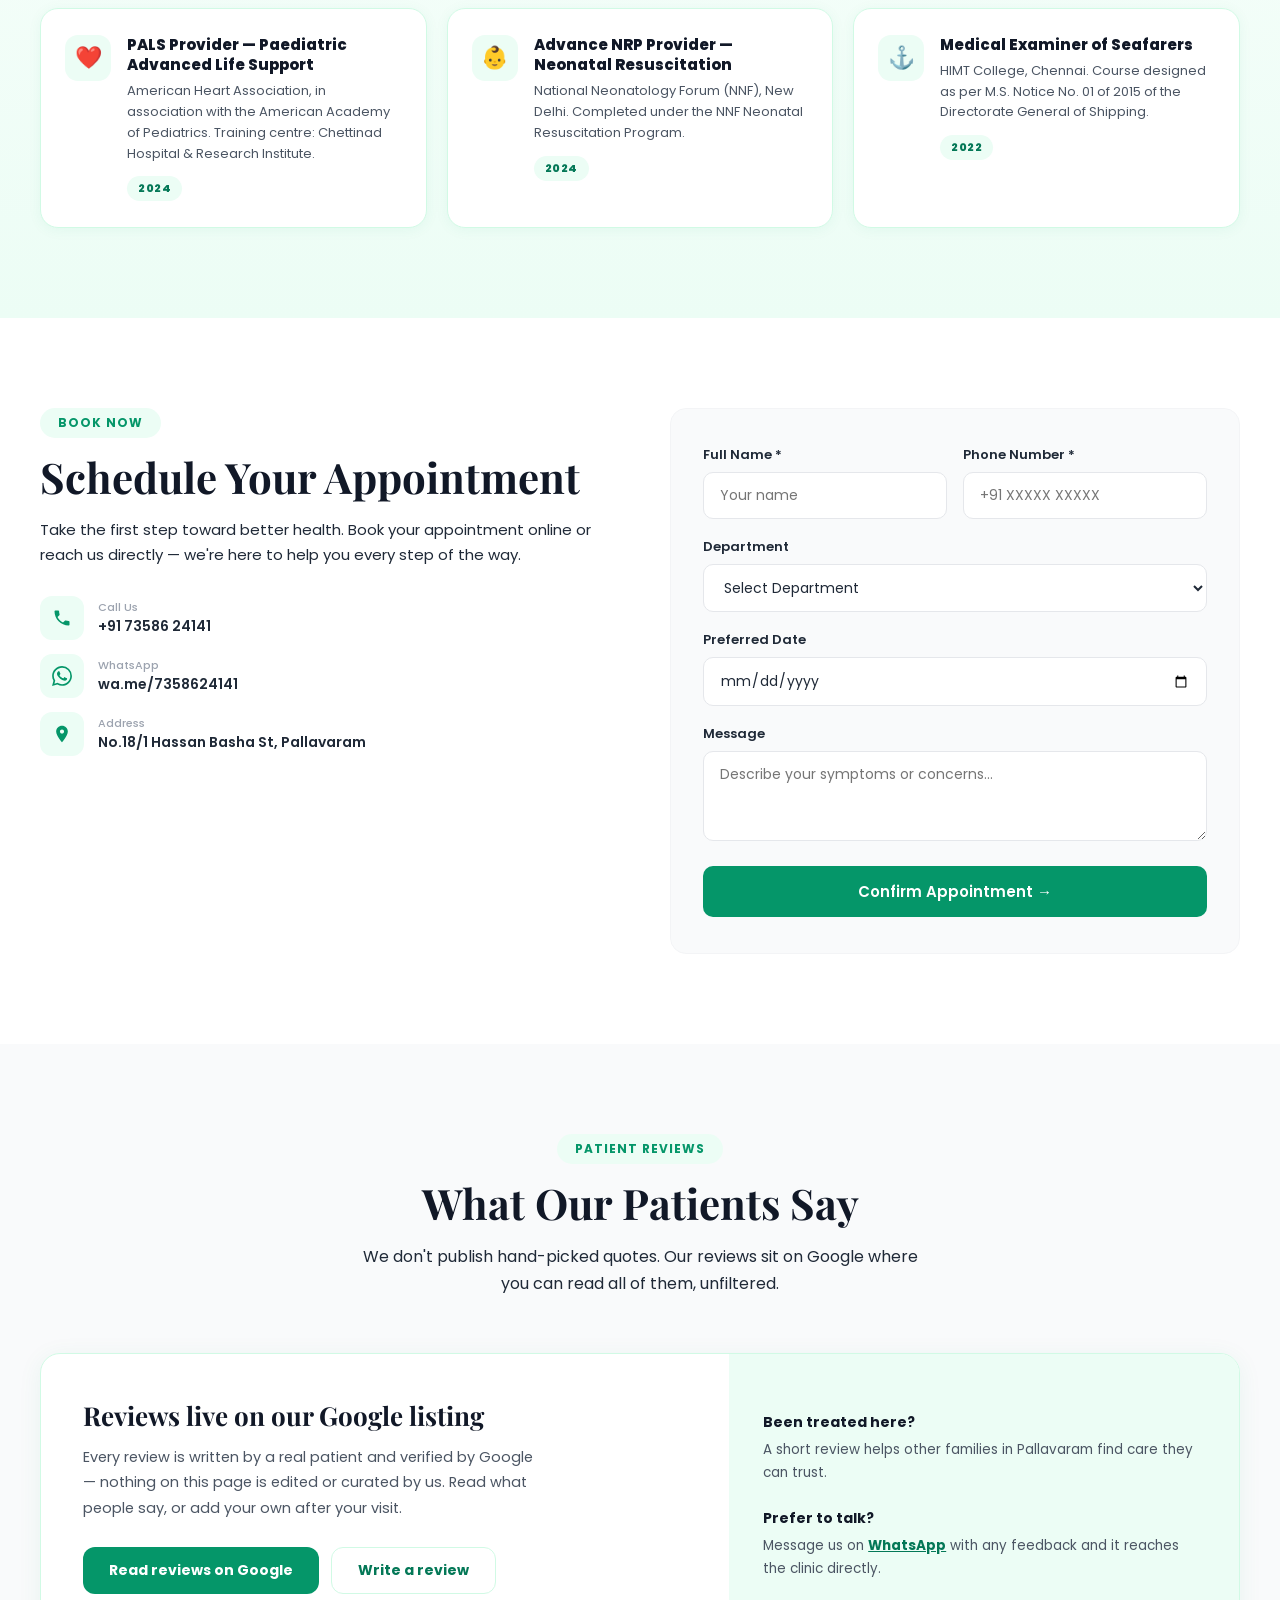
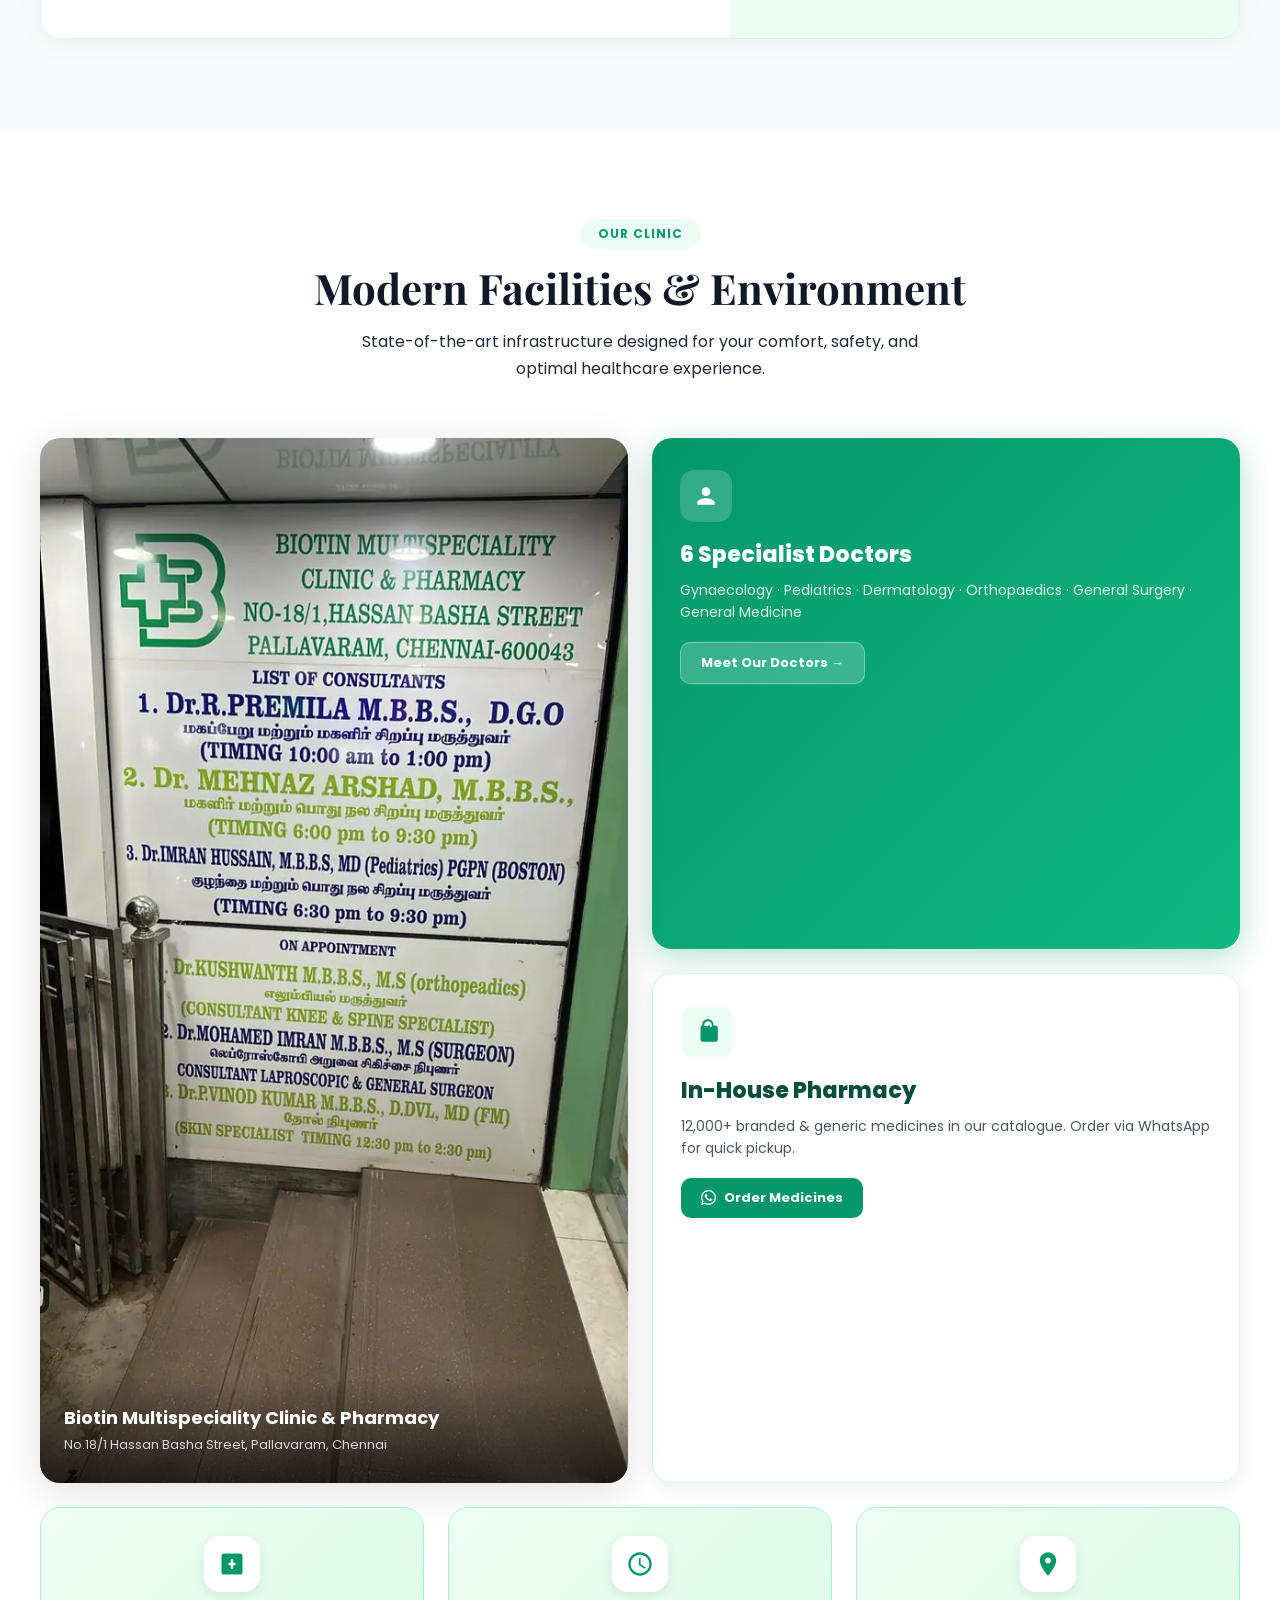
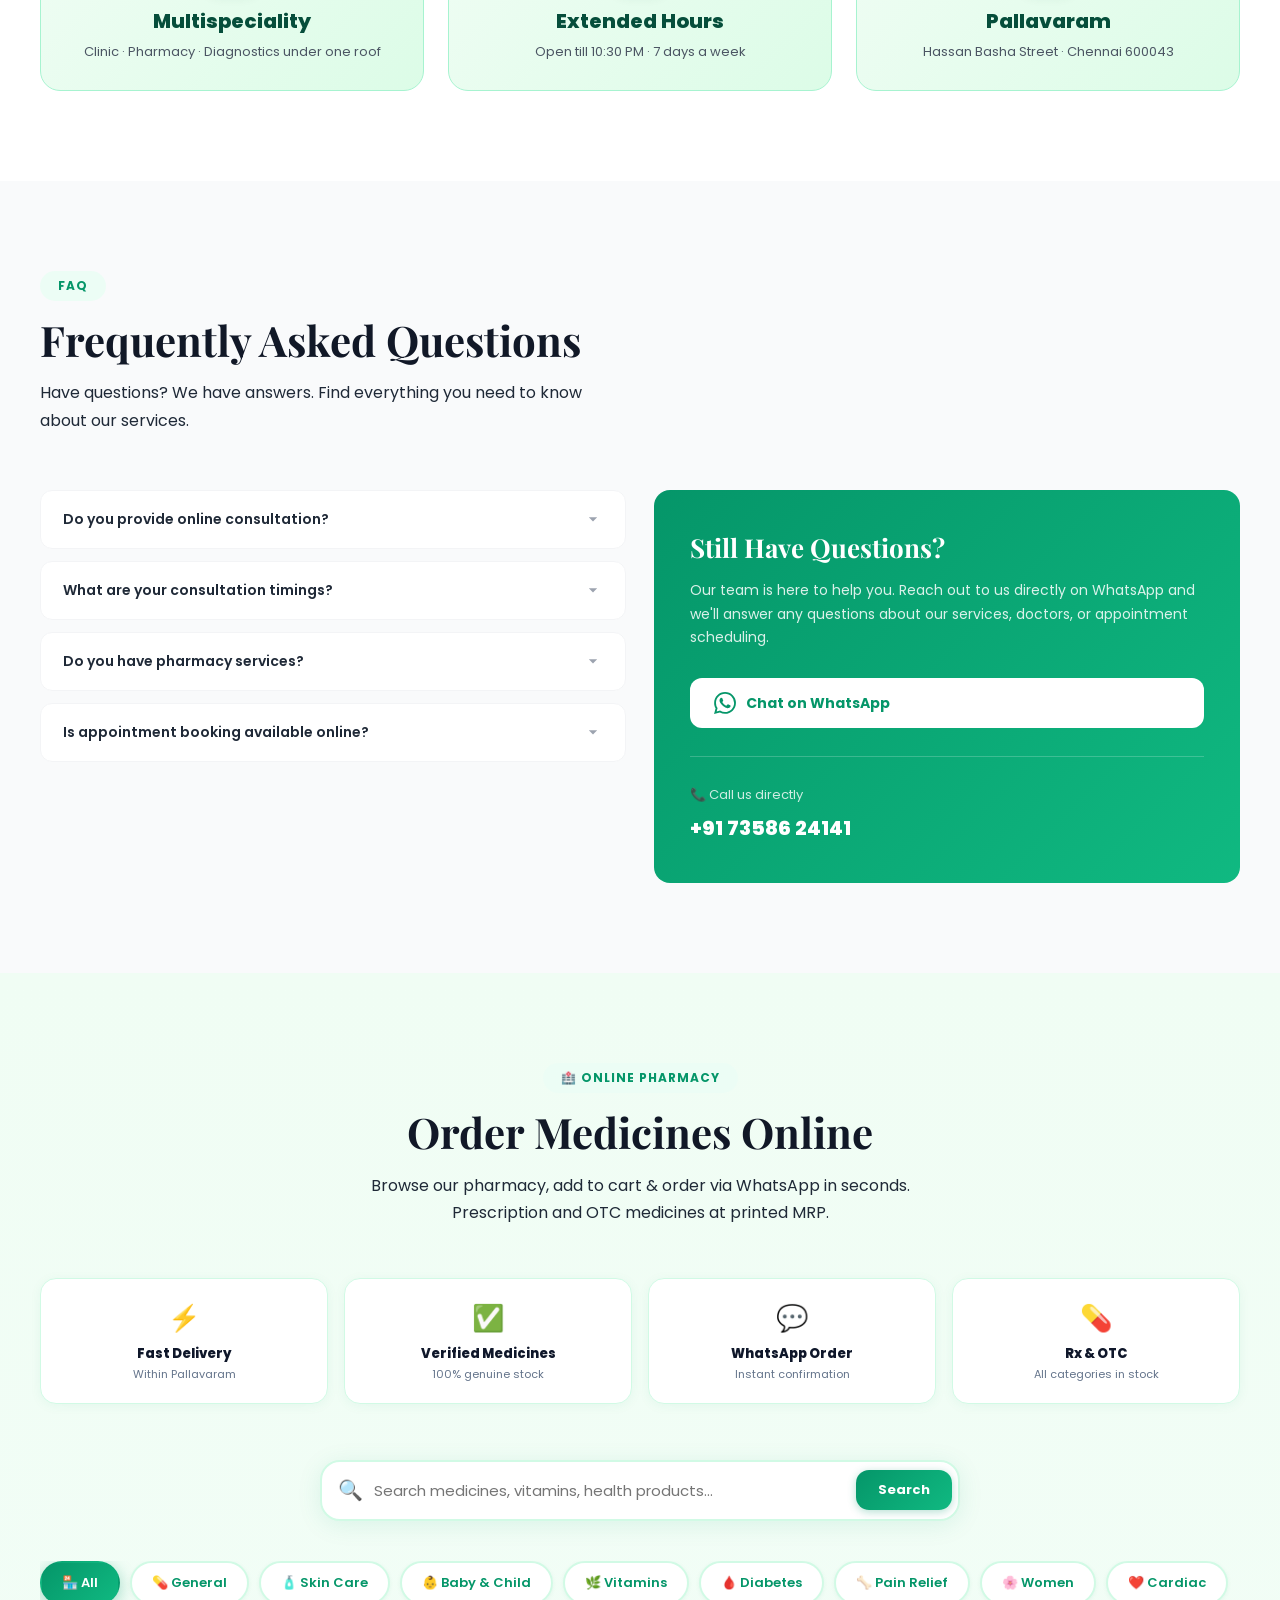
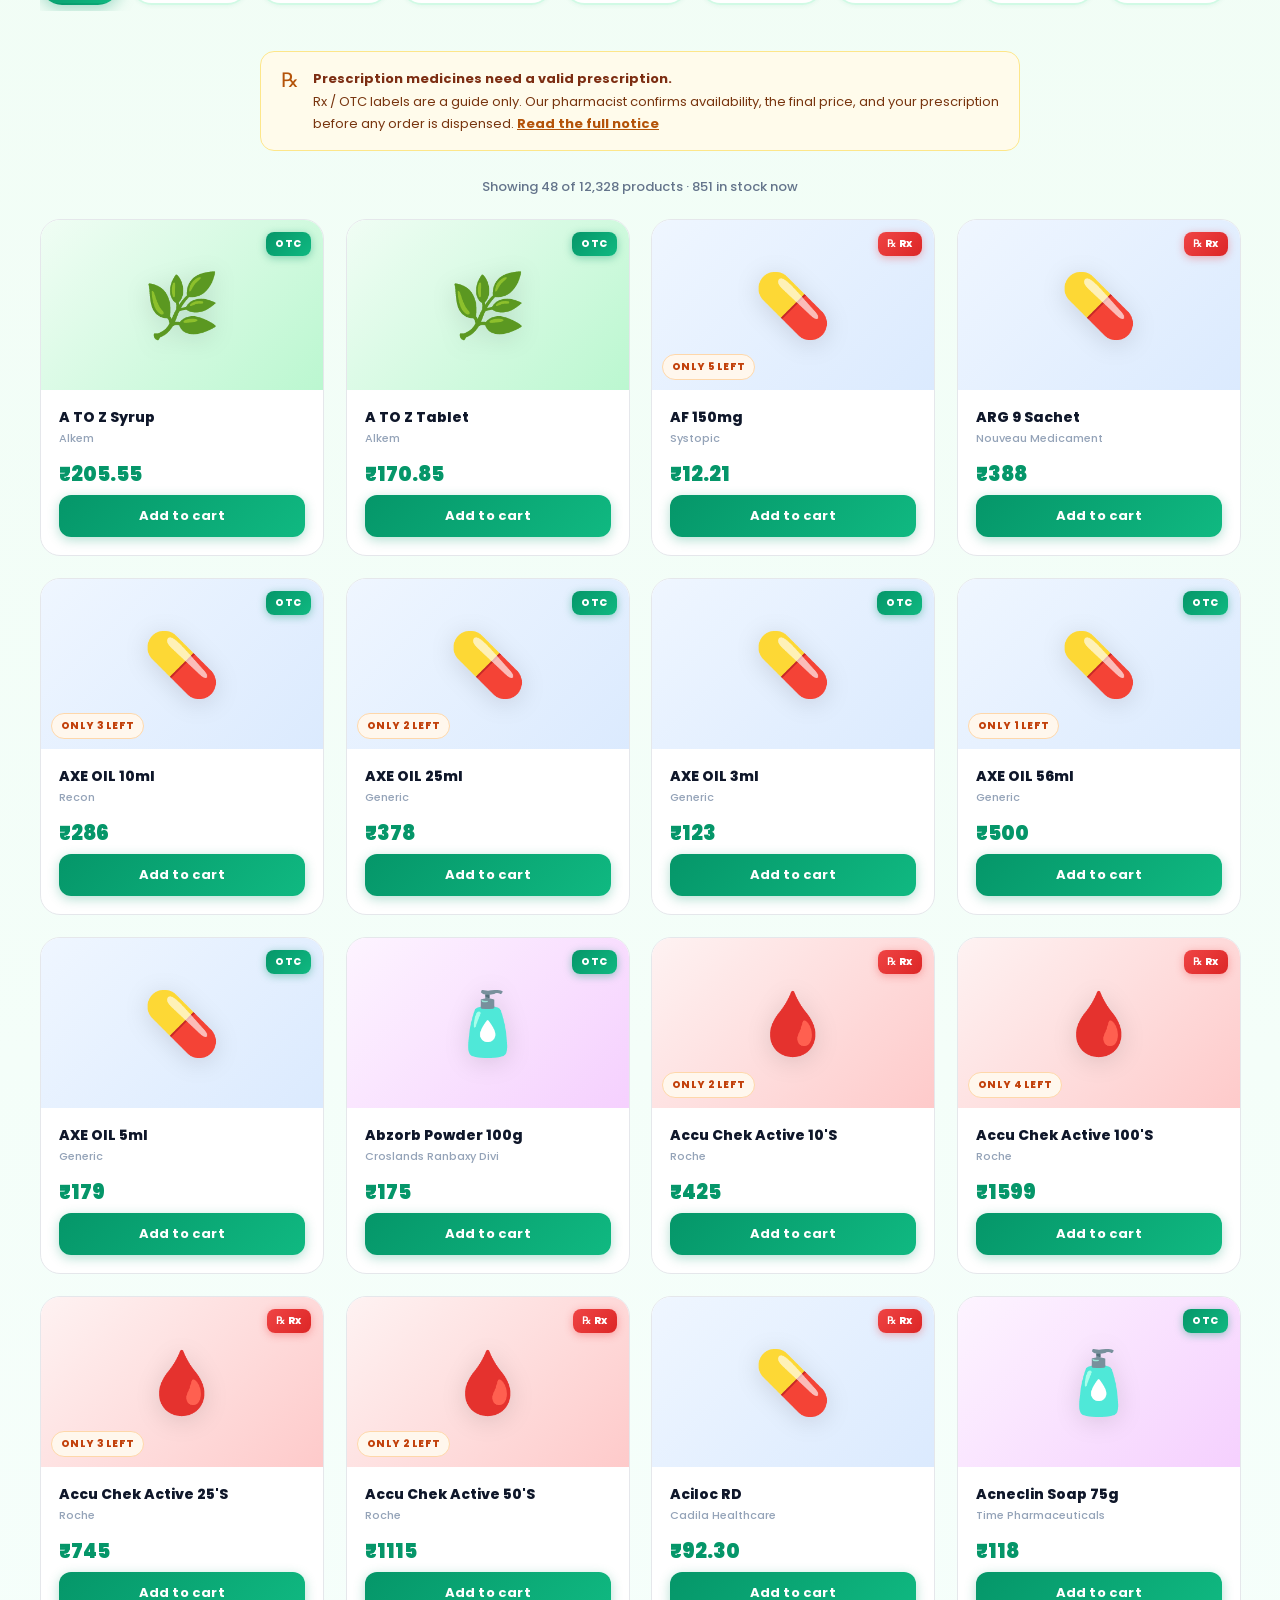
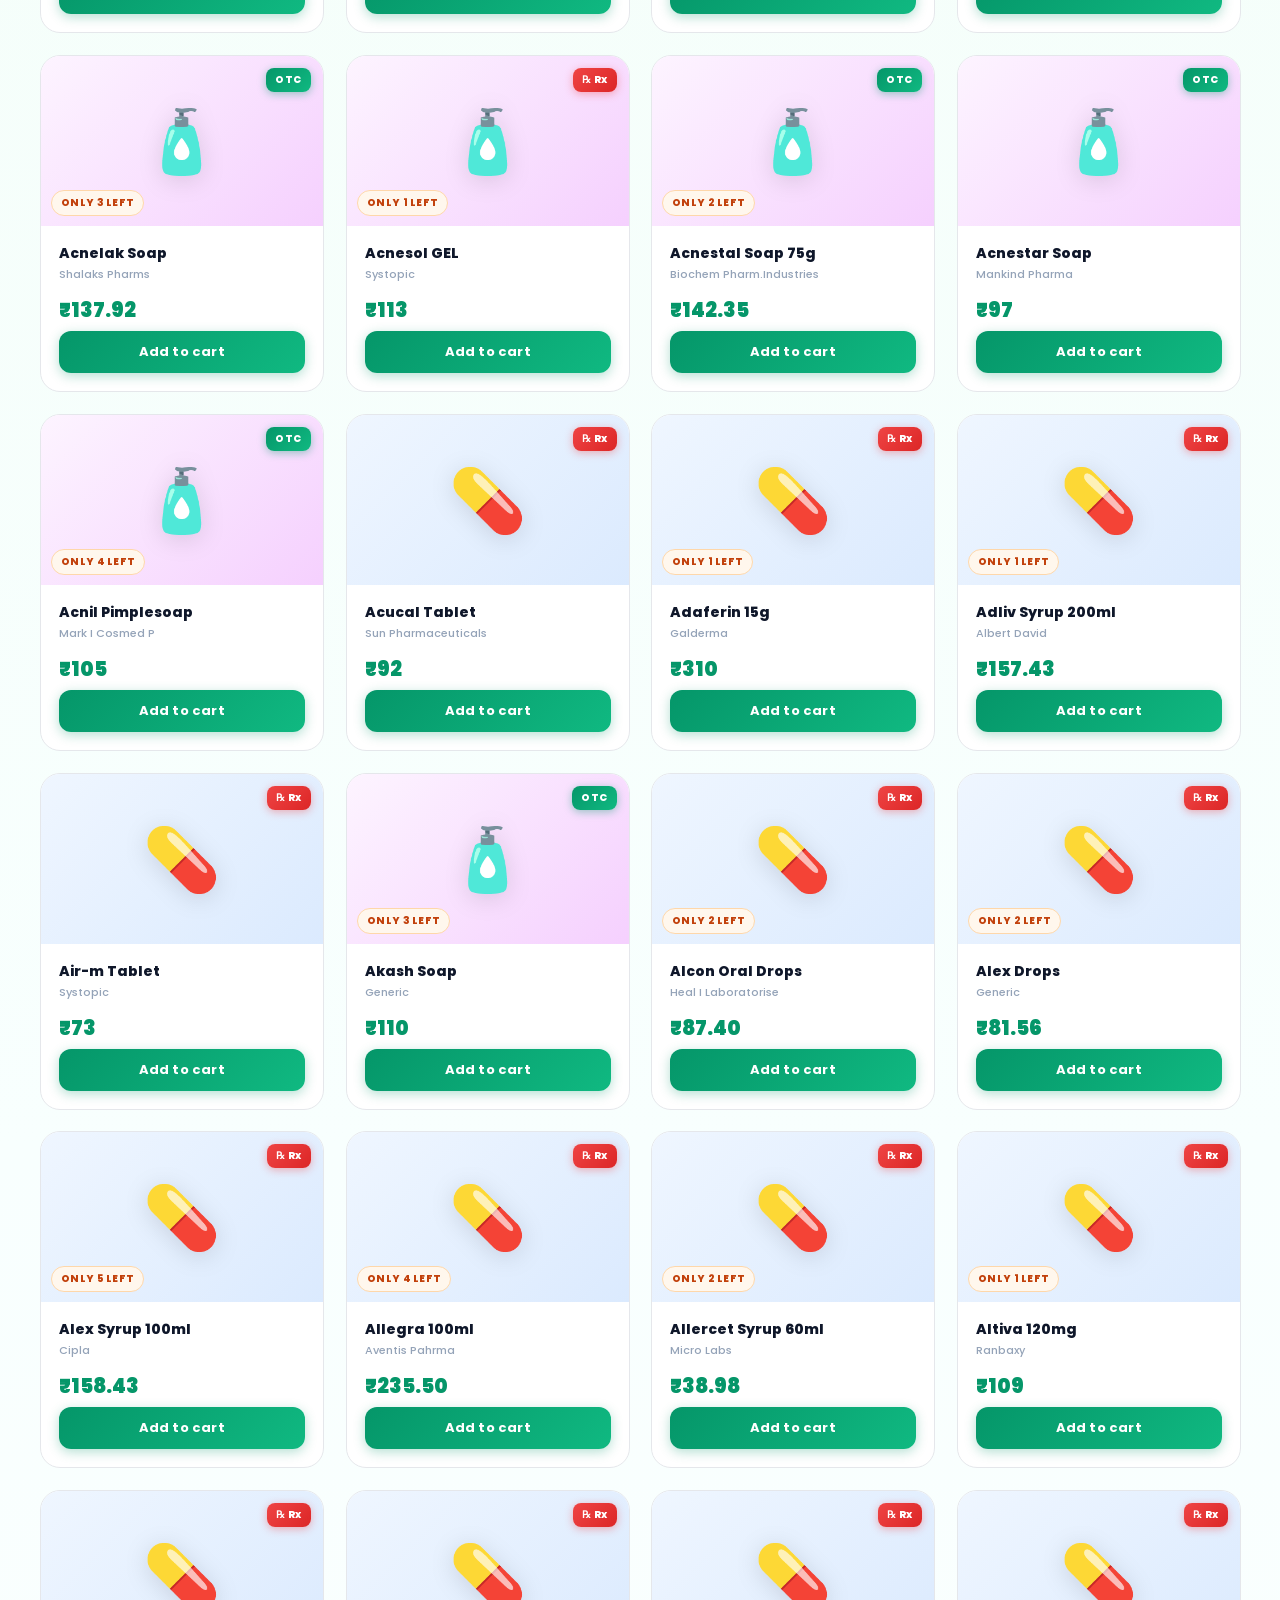
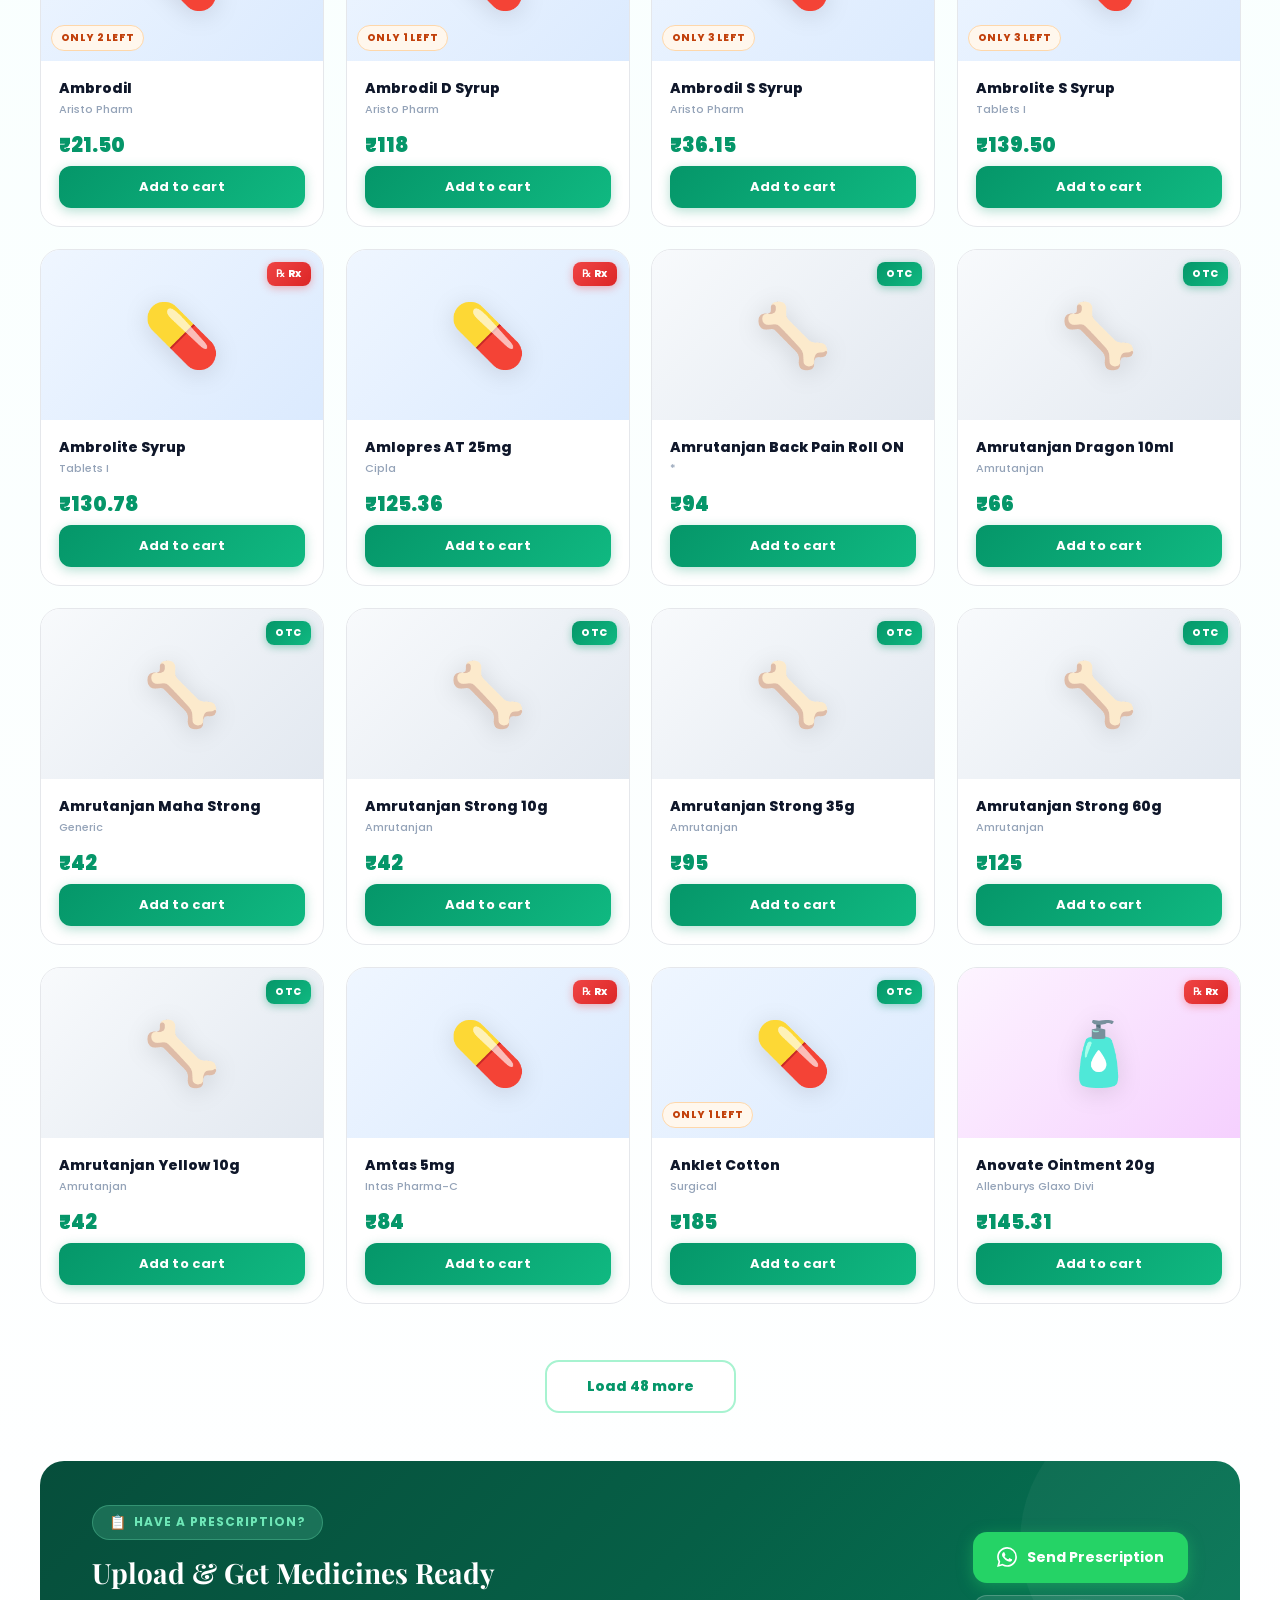
==== commit 956f8494: "Update index.html" ====
--- a/index.html
+++ b/index.html
@@ -9,10 +9,10 @@
 <meta name="robots" content="index, follow">
 <meta property="og:title" content="Biotin Multispeciality Clinic & Pharmacy – Pallavaram, Chennai">
 <meta property="og:description" content="Complete healthcare solutions under one roof. Advanced Medical Care, Diagnostics & Pharmacy for your entire family.">
-<link rel="icon" type="image/png" sizes="16x16" href="[data-uri]">
-<link rel="icon" type="image/png" sizes="32x32" href="[data-uri]">
-<link rel="icon" type="image/png" sizes="192x192" href="[data-uri]">
-<link rel="apple-touch-icon" sizes="180x180" href="[data-uri]">
+<link rel="icon" type="image/png" sizes="16x16" href="images/favicon-16.png">
+<link rel="icon" type="image/png" sizes="32x32" href="images/favicon-32.png">
+<link rel="icon" type="image/png" sizes="192x192" href="images/favicon-192.png">
+<link rel="apple-touch-icon" sizes="180x180" href="images/favicon-180.png">
 <meta name="theme-color" content="#059669">
 
 <link rel="preconnect" href="https://fonts.googleapis.com">
@@ -112,7 +112,7 @@
     display: flex; align-items: center; padding: 90px 24px 0;
     perspective: 1100px; }
   .hero-bg { position: absolute; inset: -3%;
-    background: url('[data-uri]') center 60% / cover no-repeat;
+    background: url('images/hero-bg.webp') center 60% / cover no-repeat;
     transform-origin: 47% 70%; transform: translateZ(0px);
     will-change: transform; }
   .hero-stage::before { content: ''; position: absolute; inset: 0; z-index: 1;
@@ -179,11 +179,9 @@
   .about { background: var(--gray-50); }
   .about-grid { display: grid; grid-template-columns: 1fr 1fr; gap: 70px; align-items: center; }
   .about-visual { position: relative; }
-  .about-img-wrapper { background: linear-gradient(135deg, var(--emerald-xpale), var(--emerald-pale)); border-radius: var(--radius); height: 420px; display: flex; align-items: center; justify-content: center; overflow: hidden; position: relative; }
-  .about-icon-grid { display: grid; grid-template-columns: repeat(3,1fr); gap: 16px; padding: 30px; }
-  .aig-item { background: white; border-radius: 12px; padding: 20px 14px; text-align: center; box-shadow: var(--shadow-sm); }
-  .aig-item svg { width: 32px; height: 32px; fill: var(--emerald); margin-bottom: 8px; }
-  .aig-item p { font-size: 11px; font-weight: 600; color: var(--gray-700); }
+  .about-img-wrapper { border-radius: var(--radius); height: 420px; overflow: hidden; position: relative; box-shadow: 0 20px 50px rgba(6,78,59,0.18); }
+  .about-img-wrapper img { width: 100%; height: 100%; object-fit: cover; display: block; transition: transform 0.6s ease; }
+  .about-visual:hover .about-img-wrapper img { transform: scale(1.04); }
   .about-exp-badge { position: absolute; bottom: 24px; right: 24px; background: white; border-radius: 12px; padding: 14px 20px; box-shadow: var(--shadow-md); text-align: center; }
   .about-exp-num { font-size: 32px; font-weight: 800; color: var(--emerald); line-height: 1; }
   .about-exp-label { font-size: 11px; color: var(--gray-500); font-weight: 500; }
@@ -436,7 +434,7 @@
 
 
   /* Brand mark — one copy of the logo, shared by nav, hero, footer and loader */
-  .brand-mark { background-image:url('[data-uri]'); background-size:contain;
+  .brand-mark { background-image:url('images/logo.webp'); background-size:contain;
     background-repeat:no-repeat; background-position:center; }
 
   /* CREDENTIALS */
@@ -896,7 +894,7 @@
       <a href="#testimonials">Reviews</a>
       <a href="#faq">FAQ</a>
       <a href="#contact">Contact</a>
-      <a href="#pharmacy-shop" style="padding:8px 14px;font-size:13.5px;font-weight:500;color:var(--emerald);text-decoration:none;border-radius:8px;background:var(--emerald-xpale);">🛒 Order Medicines</a>
+      <a href="#pharmacy-shop" style="padding:8px 14px;font-size:13.5px;font-weight:500;color:var(--emerald);text-decoration:none;border-radius:8px;background:var(--emerald-xpale);"><svg viewBox="0 0 24 24" width="14" height="14" fill="currentColor" style="vertical-align:-2px;margin-right:2px;"><path d="M7 18c-1.1 0-1.99.9-1.99 2S5.9 22 7 22s2-.9 2-2-.9-2-2-2zM1 2v2h2l3.6 7.59-1.35 2.45c-.16.28-.25.61-.25.96 0 1.1.9 2 2 2h12v-2H7.42c-.14 0-.25-.11-.25-.25l.03-.12L8.1 13h7.45c.75 0 1.41-.41 1.75-1.03l3.58-6.49c.08-.14.12-.31.12-.48 0-.55-.45-1-1-1H5.21l-.94-2H1zm16 16c-1.1 0-1.99.9-1.99 2s.89 2 1.99 2 2-.9 2-2-.9-2-2-2z"/></svg> Order Medicines</a>
       <a href="#appointment" class="nav-cta">Book Appointment</a>
     </div>
     <button class="hamburger" id="hamburger" aria-label="Menu" aria-expanded="false" aria-controls="mobileMenu">
@@ -911,7 +909,7 @@
     <a href="#testimonials">Reviews</a>
     <a href="#faq">FAQ</a>
     <a href="#contact">Contact</a>
-    <a href="#pharmacy-shop" style="padding:12px 16px;font-size:14px;font-weight:500;color:var(--emerald);text-decoration:none;border-radius:8px;background:var(--emerald-xpale);text-align:center;">🛒 Order Medicines</a>
+    <a href="#pharmacy-shop" style="padding:12px 16px;font-size:14px;font-weight:500;color:var(--emerald);text-decoration:none;border-radius:8px;background:var(--emerald-xpale);text-align:center;"><svg viewBox="0 0 24 24" width="14" height="14" fill="currentColor" style="vertical-align:-2px;margin-right:2px;"><path d="M7 18c-1.1 0-1.99.9-1.99 2S5.9 22 7 22s2-.9 2-2-.9-2-2-2zM1 2v2h2l3.6 7.59-1.35 2.45c-.16.28-.25.61-.25.96 0 1.1.9 2 2 2h12v-2H7.42c-.14 0-.25-.11-.25-.25l.03-.12L8.1 13h7.45c.75 0 1.41-.41 1.75-1.03l3.58-6.49c.08-.14.12-.31.12-.48 0-.55-.45-1-1-1H5.21l-.94-2H1zm16 16c-1.1 0-1.99.9-1.99 2s.89 2 1.99 2 2-.9 2-2-.9-2-2-2z"/></svg> Order Medicines</a>
     <a href="#appointment" class="mcta">Book Appointment</a>
   </div>
 </nav>
@@ -963,14 +961,7 @@
     <div class="about-grid">
       <div class="about-visual fade-up">
         <div class="about-img-wrapper">
-          <div class="about-icon-grid">
-            <div class="aig-item"><svg viewBox="0 0 24 24"><path d="M12 2C6.48 2 2 6.48 2 12s4.48 10 10 10 10-4.48 10-10S17.52 2 12 2zm-1 14H9V8h2v8zm4 0h-2V8h2v8z"/></svg><p>Specialist<br>Doctors</p></div>
-            <div class="aig-item"><svg viewBox="0 0 24 24"><path d="M19 3H5c-1.1 0-2 .9-2 2v14c0 1.1.9 2 2 2h14c1.1 0 2-.9 2-2V5c0-1.1-.9-2-2-2zm-7 3c1.93 0 3.5 1.57 3.5 3.5S13.93 13 12 13s-3.5-1.57-3.5-3.5S10.07 6 12 6zm7 13H5v-.23c0-.62.28-1.2.76-1.58C7.47 15.82 9.64 15 12 15s4.53.82 6.24 2.19c.48.38.76.97.76 1.58V19z"/></svg><p>Patient<br>Care</p></div>
-            <div class="aig-item"><svg viewBox="0 0 24 24"><path d="M12 1L3 5v6c0 5.55 3.84 10.74 9 12 5.16-1.26 9-6.45 9-12V5l-9-4zm0 4l5 2.18V11c0 3.5-2.33 6.79-5 7.93-2.67-1.14-5-4.43-5-7.93V7.18L12 5zm-1 9h2v2h-2zm0-6h2v4h-2z"/></svg><p>Safe &<br>Hygienic</p></div>
-            <div class="aig-item"><svg viewBox="0 0 24 24"><path d="M19.5 3.5L18 2l-1.5 1.5L15 2l-1.5 1.5L12 2l-1.5 1.5L9 2 7.5 3.5 6 2 4.5 3.5 3 2v20l1.5-1.5L6 22l1.5-1.5L9 22l1.5-1.5L12 22l1.5-1.5L15 22l1.5-1.5L18 22l1.5-1.5L21 22V2l-1.5 1.5zM19 19.09H5V4.91h14v14.18zM6 15h12v2H6zm0-4h12v2H6zm0-4h12v2H6z"/></svg><p>Diagnostic<br>Services</p></div>
-            <div class="aig-item"><svg viewBox="0 0 24 24"><path d="M20 6h-2.18c.07-.44.18-.88.18-1.33C18 2.55 15.58.14 12.72 0h-.04C9.9.14 7.5 2.55 7.5 5.5v.17C6.62 5.94 6 6.9 6 8v11c0 1.1.9 2 2 2h12c1.1 0 2-.9 2-2V8c0-1.1-.9-2-2-2zM9.5 5.5C9.5 3.57 11.07 2 13 2s3.5 1.57 3.5 3.5c0 .44-.09.85-.21 1.25.07.01.14.04.21.06V6.5c0 .55-.45 1-1 1s-1-.45-1-1V6c-.27-.06-.54-.11-.82-.13-.22.28-.51.5-.86.63H9.71c-.14-.4-.21-.82-.21-1.25V5.5z"/></svg><p>Modern<br>Pharmacy</p></div>
-            <div class="aig-item"><svg viewBox="0 0 24 24"><path d="M11.99 2C6.47 2 2 6.48 2 12s4.47 10 9.99 10C17.52 22 22 17.52 22 12S17.52 2 11.99 2zM12 20c-4.42 0-8-3.58-8-8s3.58-8 8-8 8 3.58 8 8-3.58 8-8 8zm.5-13H11v6l5.25 3.15.75-1.23-4.5-2.67V7z"/></svg><p>Flexible<br>Timings</p></div>
-          </div>
+          <img src="images/about-interior.webp" alt="Inside Biotin Multispeciality Clinic & Pharmacy — waiting area and pharmacy shelves" loading="lazy" decoding="async">
         </div>
         <div class="about-exp-badge">
           <div class="about-exp-num">10+</div>
@@ -1375,7 +1366,7 @@
 
       <!-- Main clinic photo -->
       <div style="grid-row:span 2;border-radius:20px;overflow:hidden;box-shadow:0 8px 40px rgba(0,0,0,0.12);position:relative;">
-        <img src="[data-uri]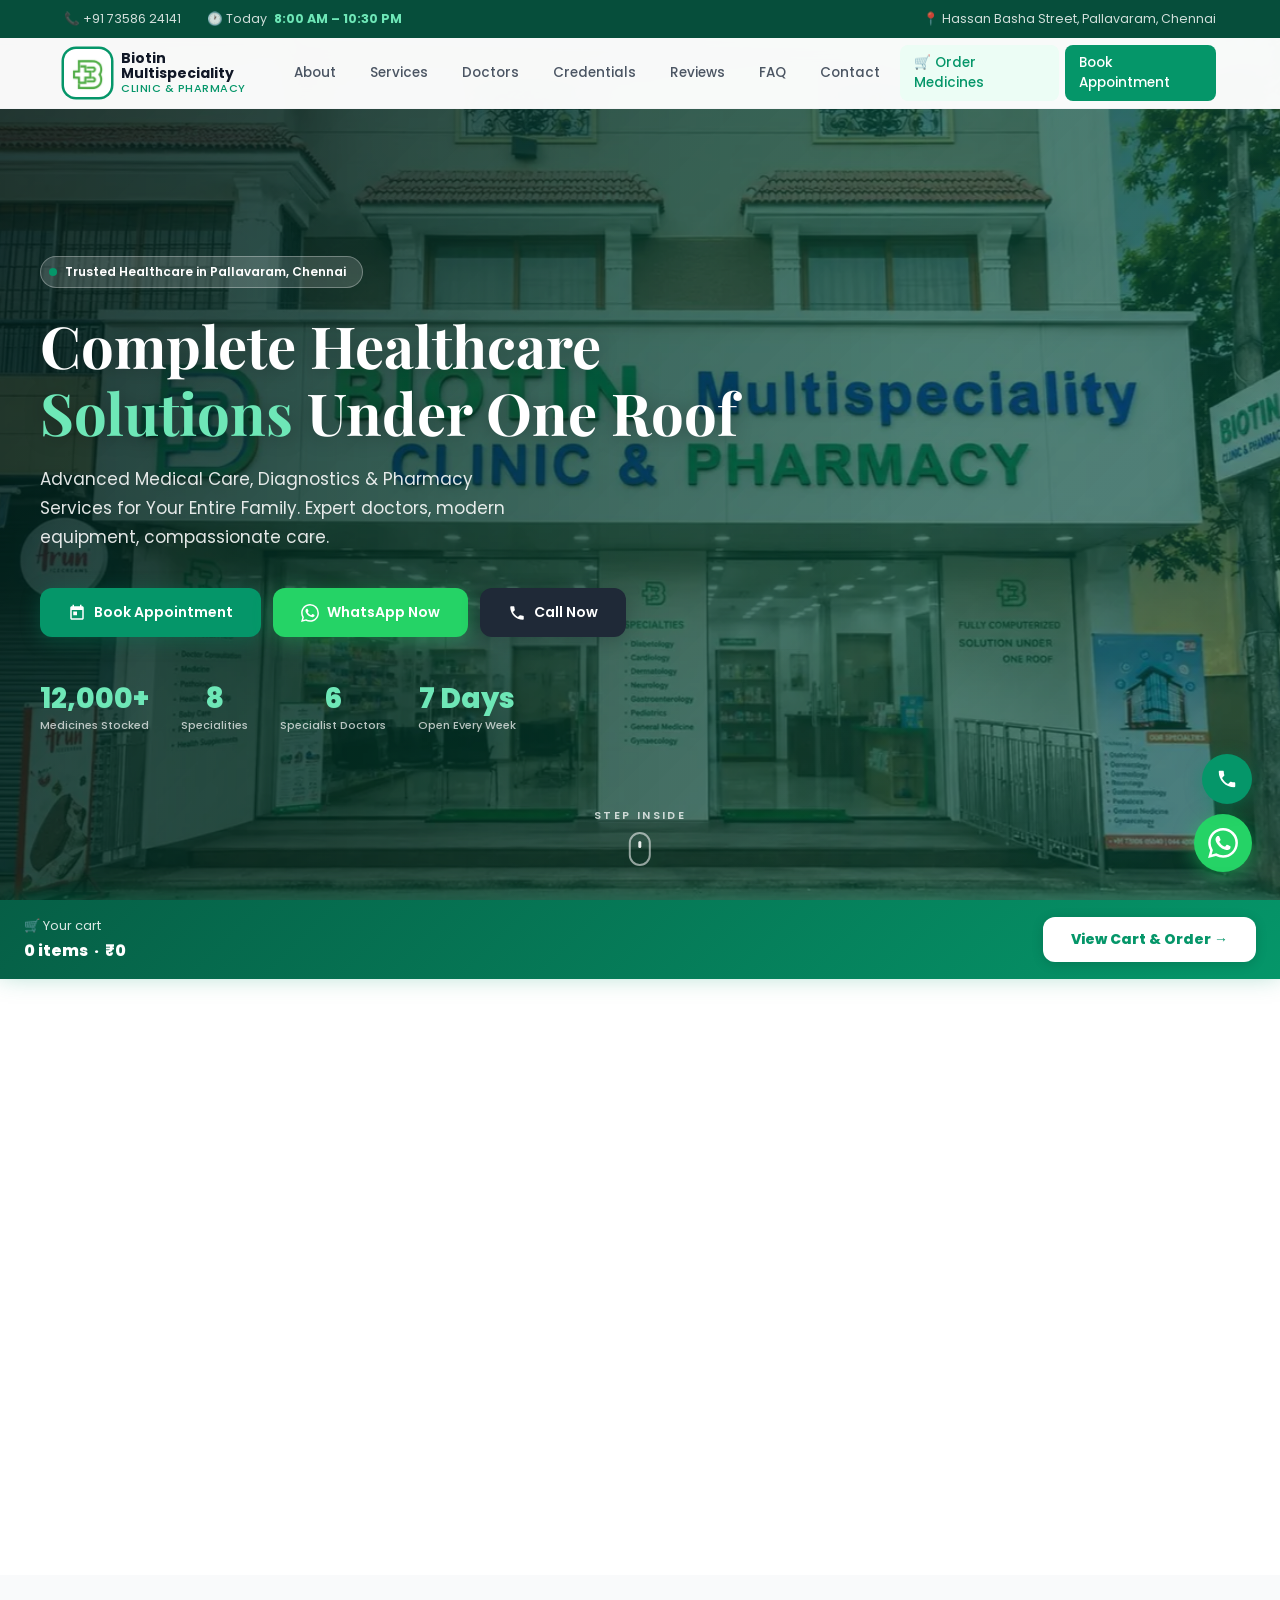
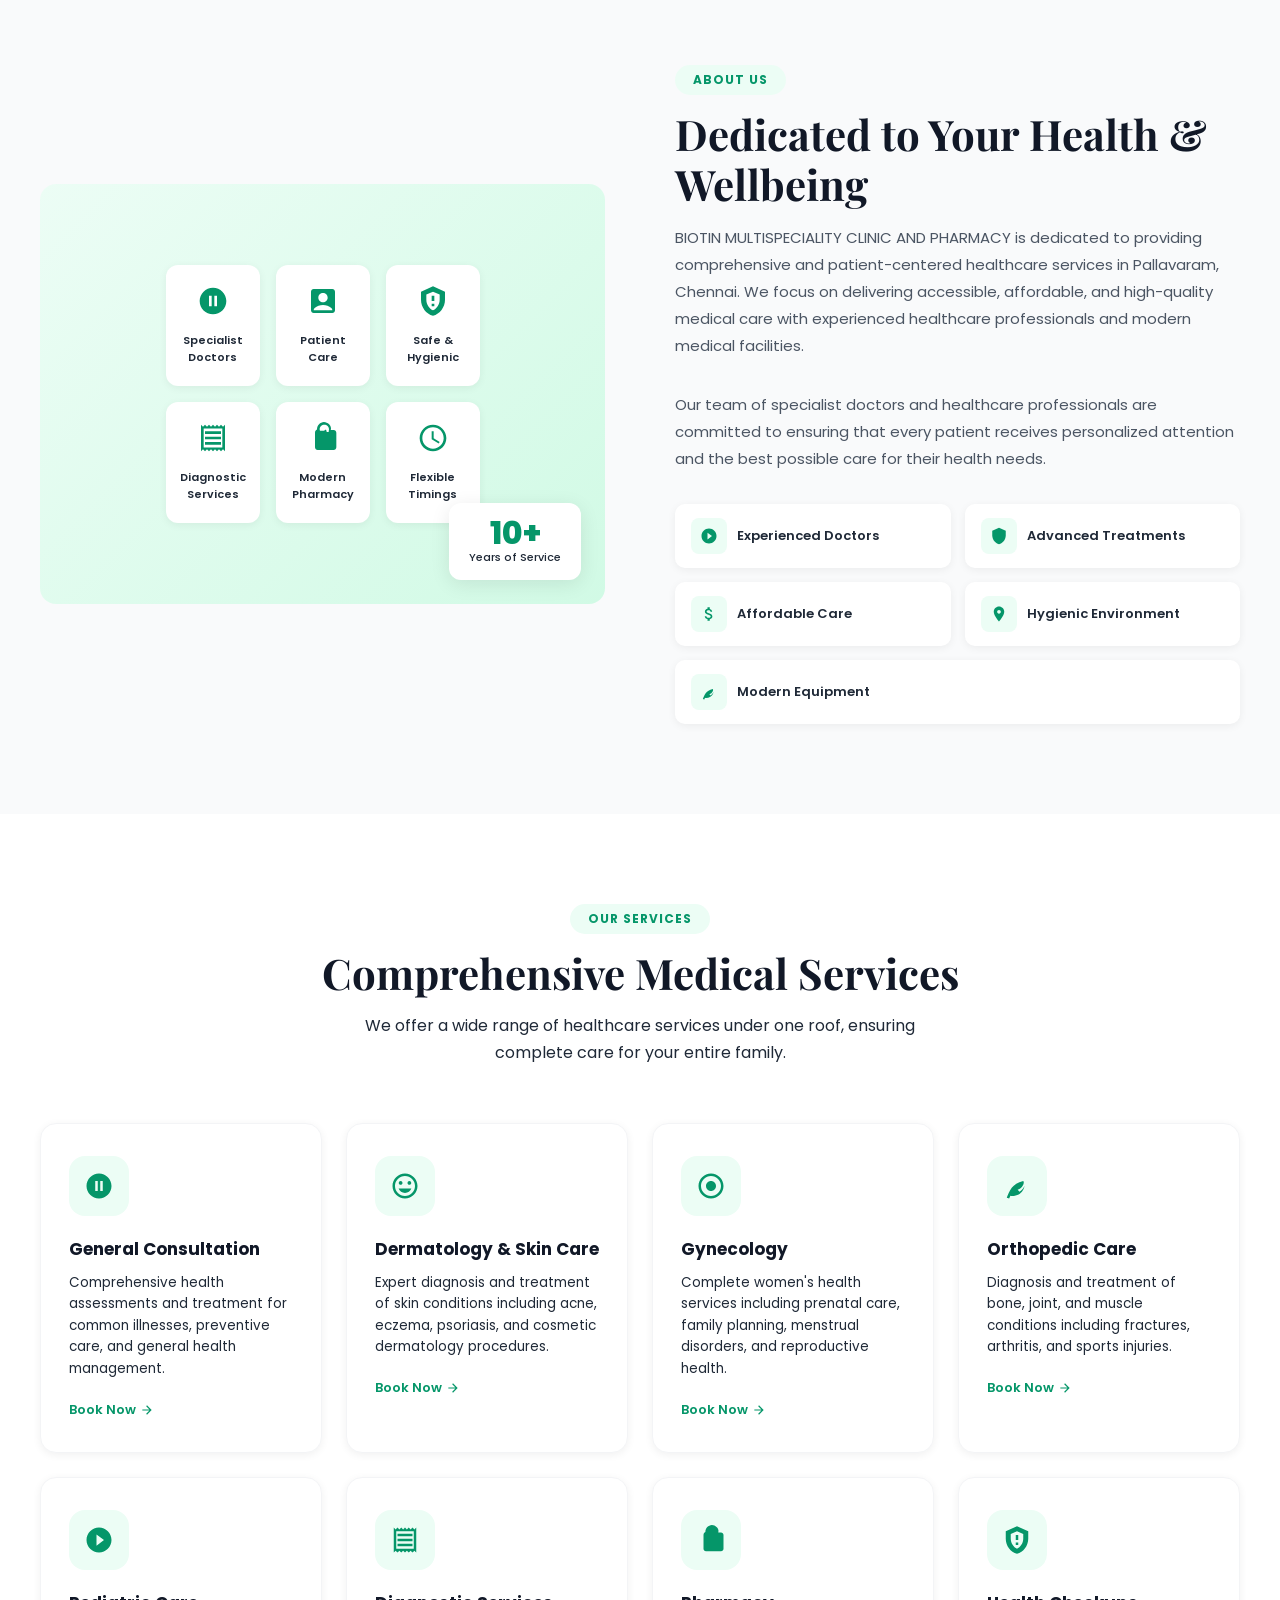
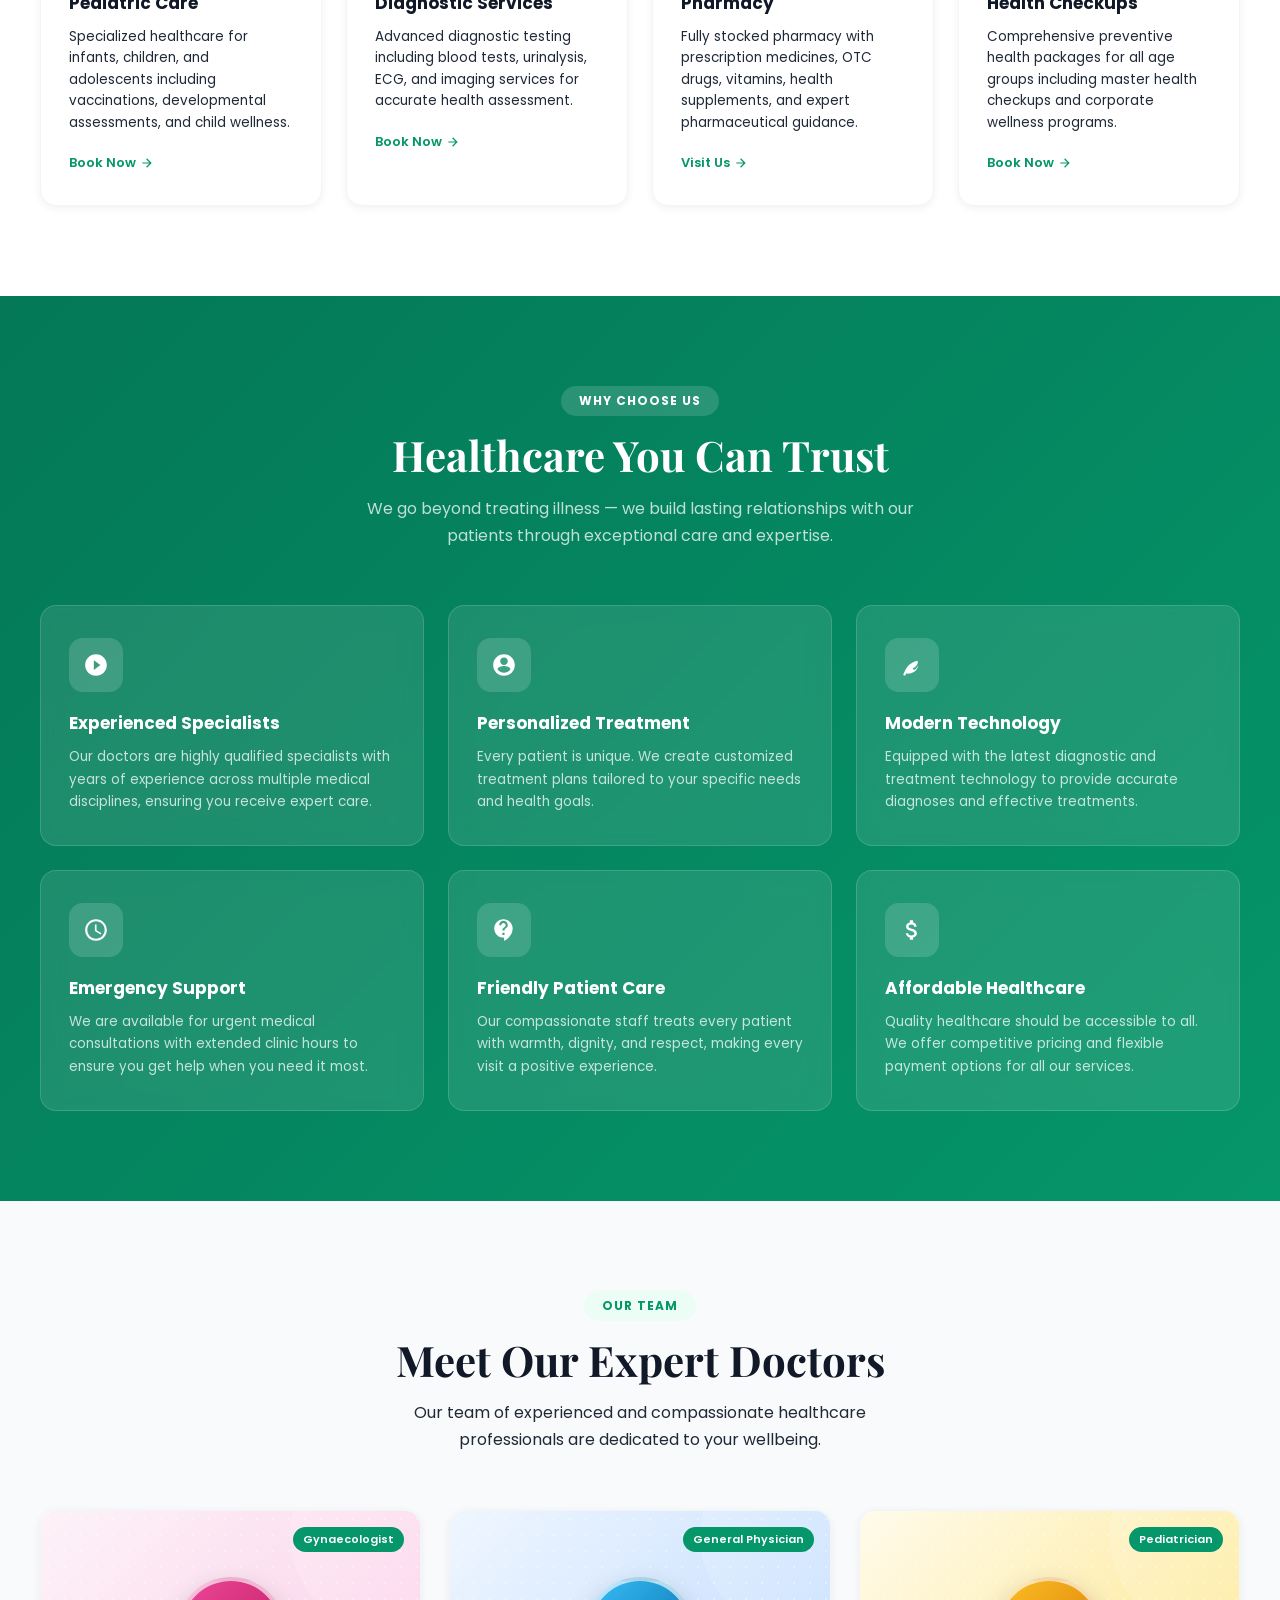
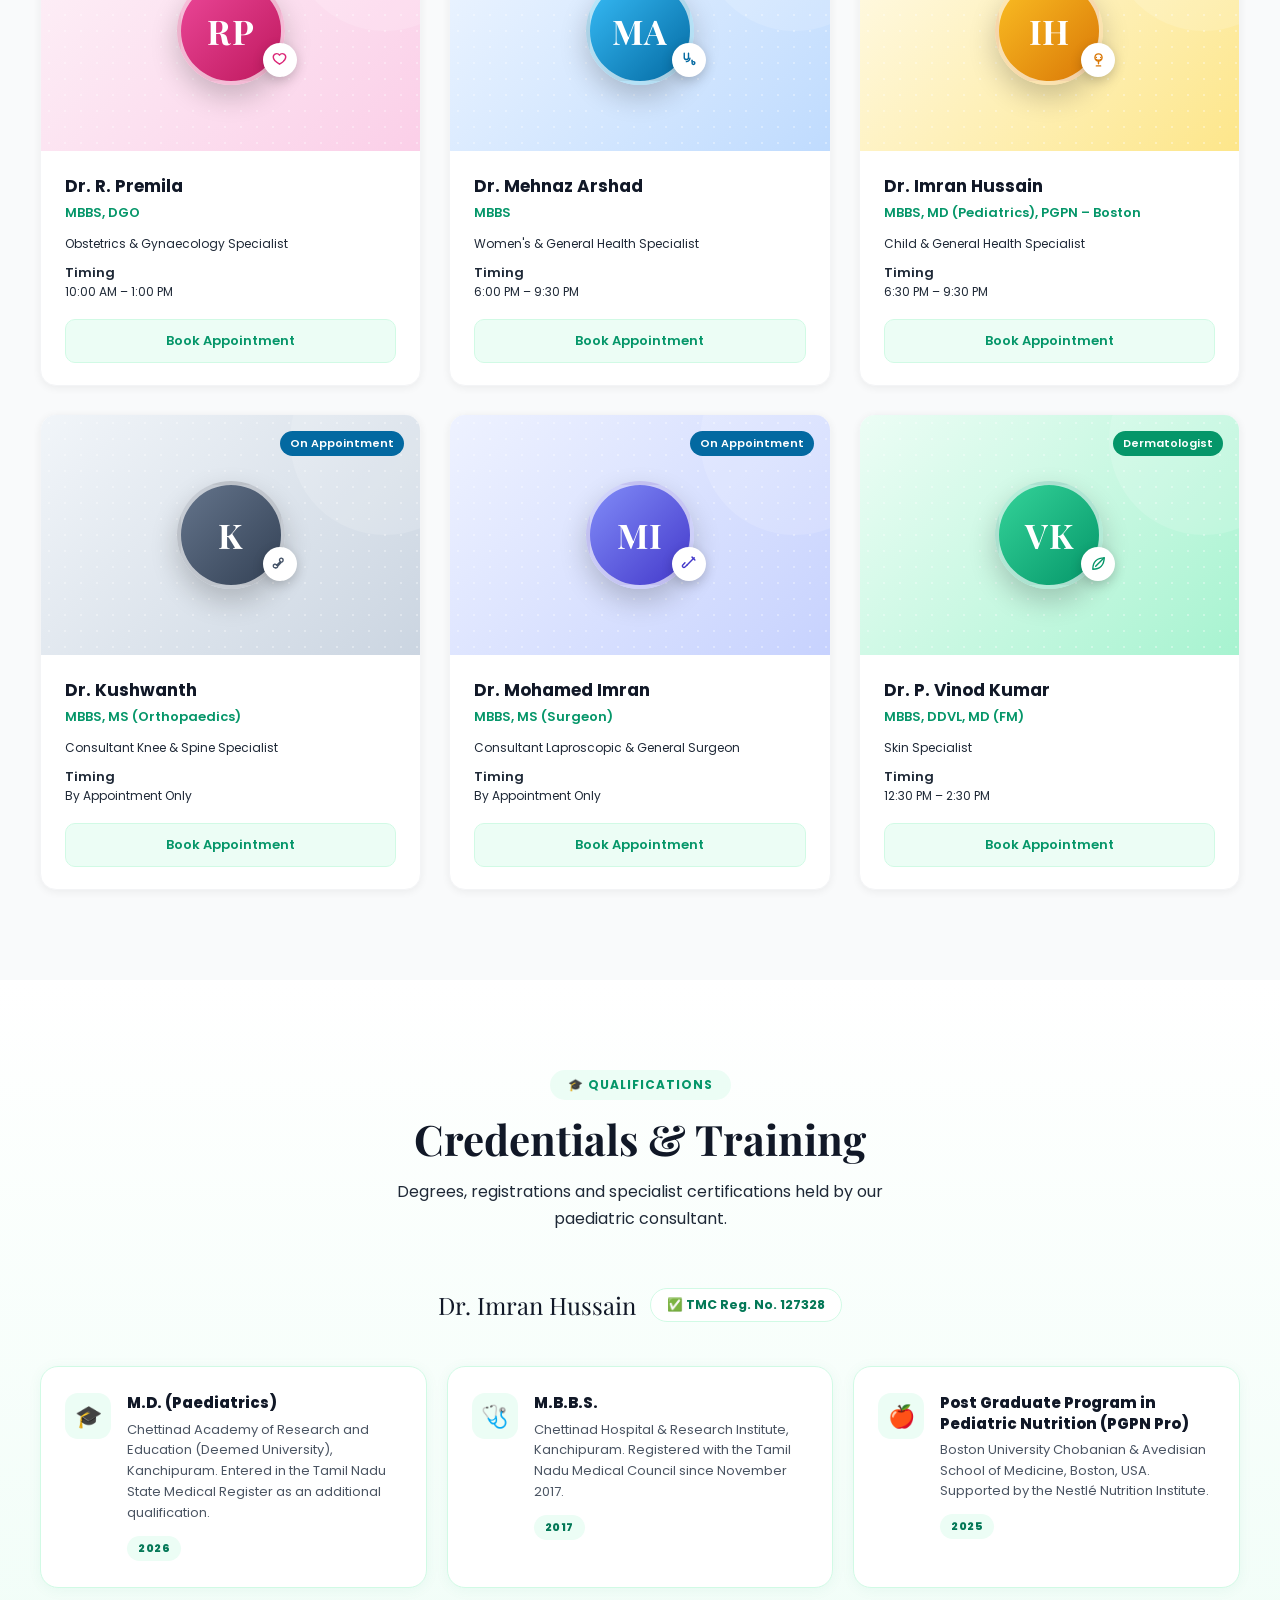
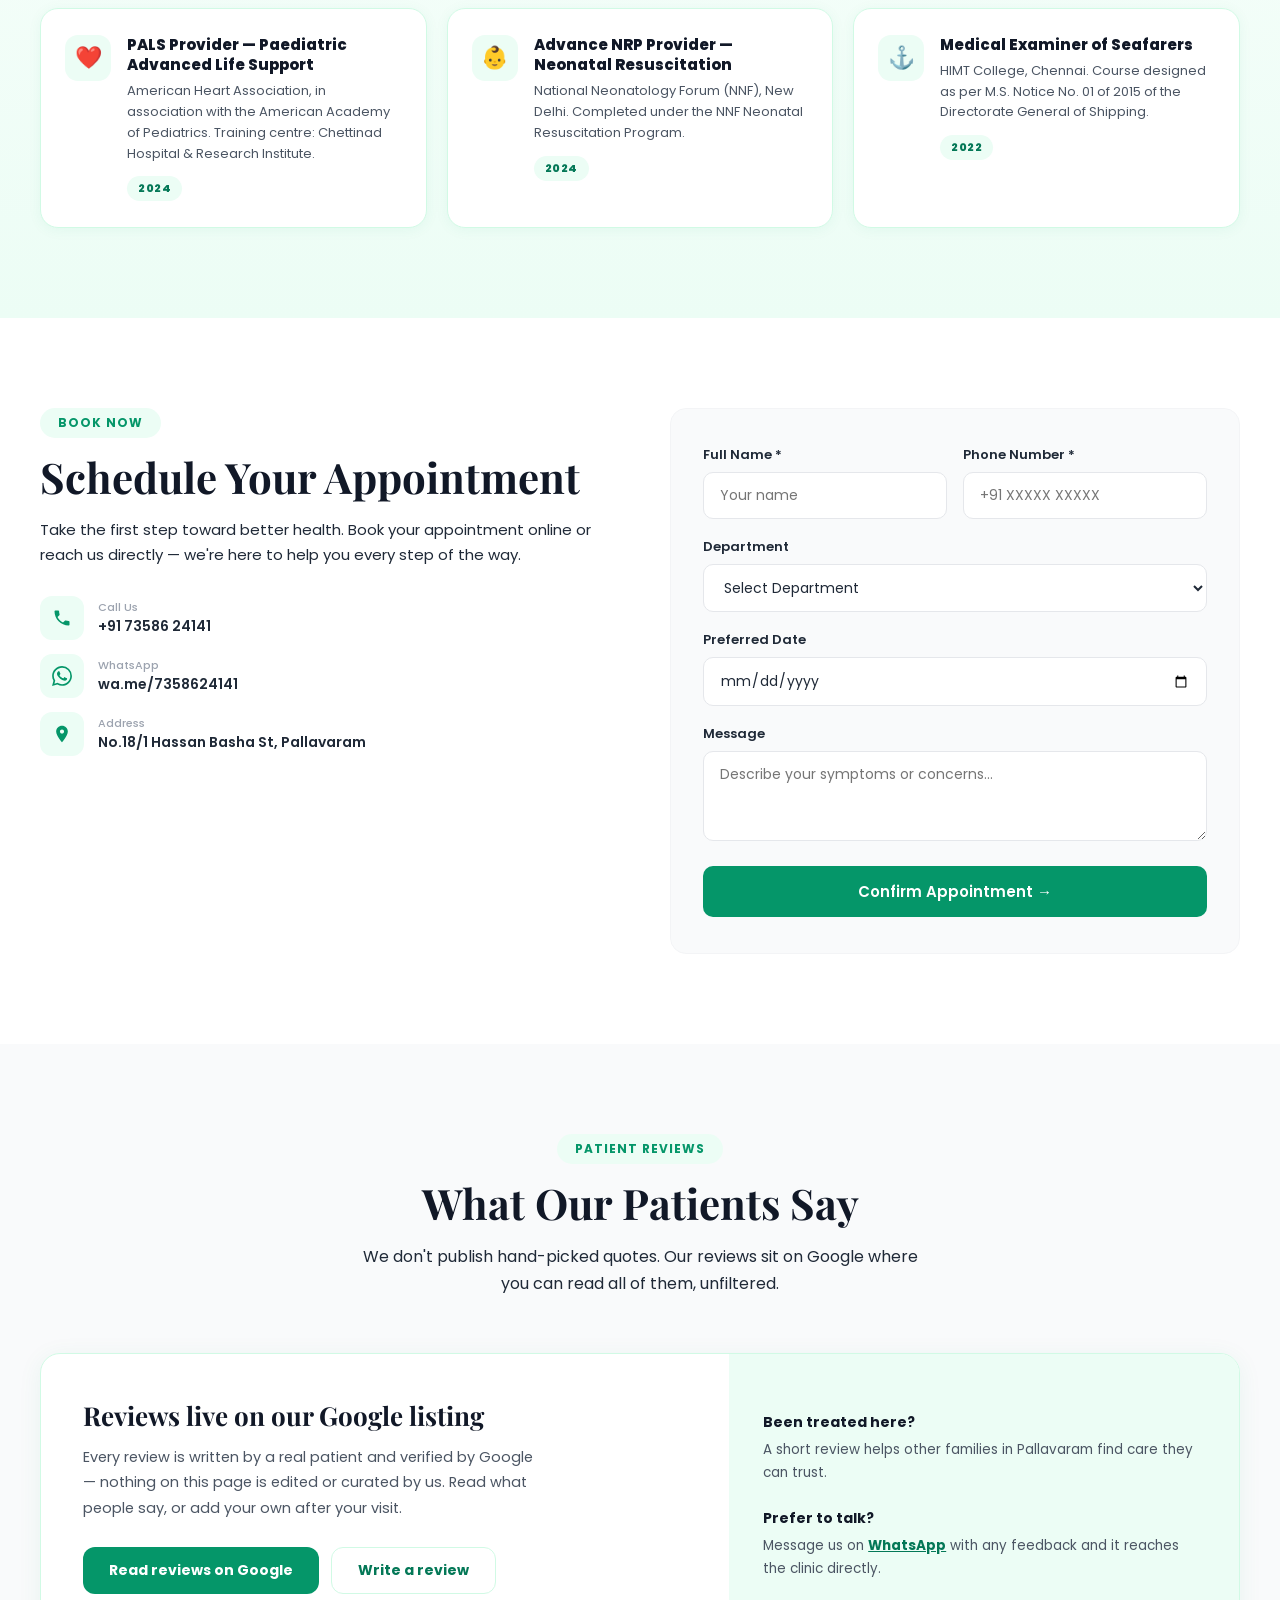
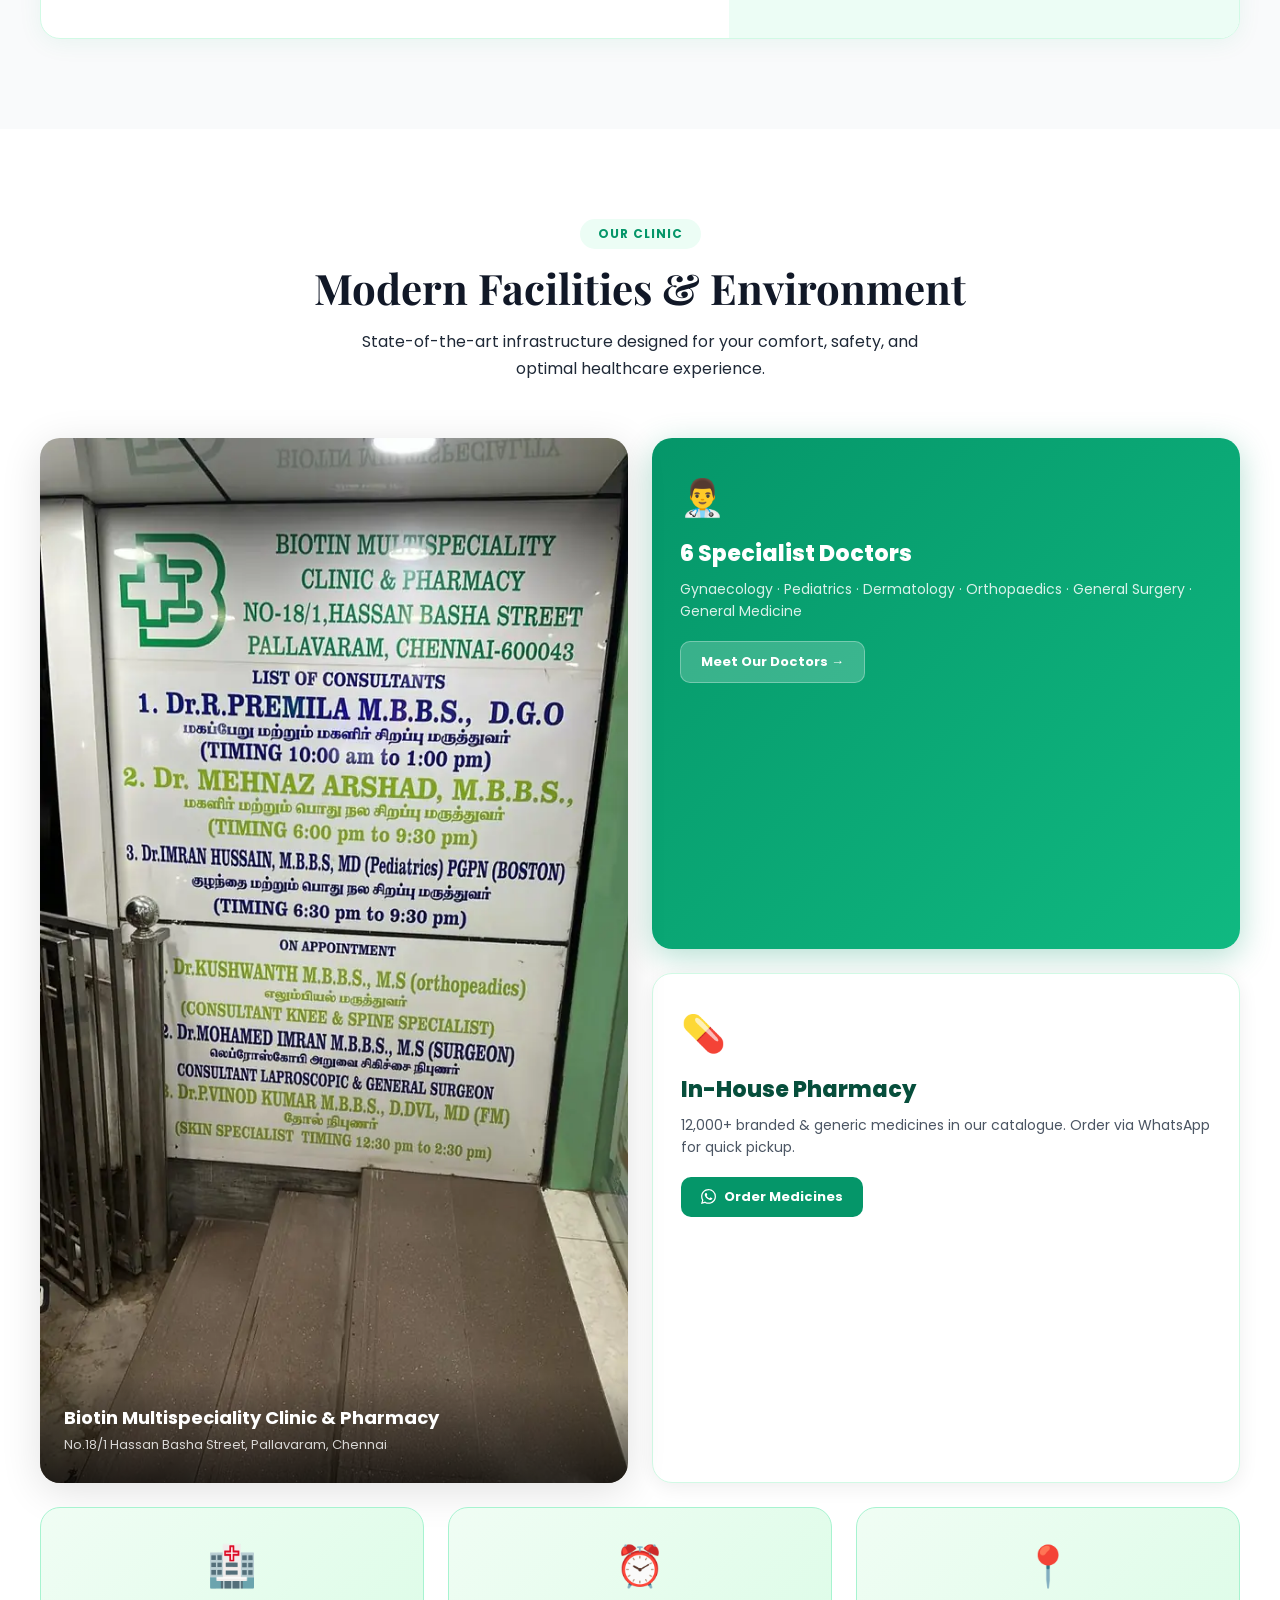
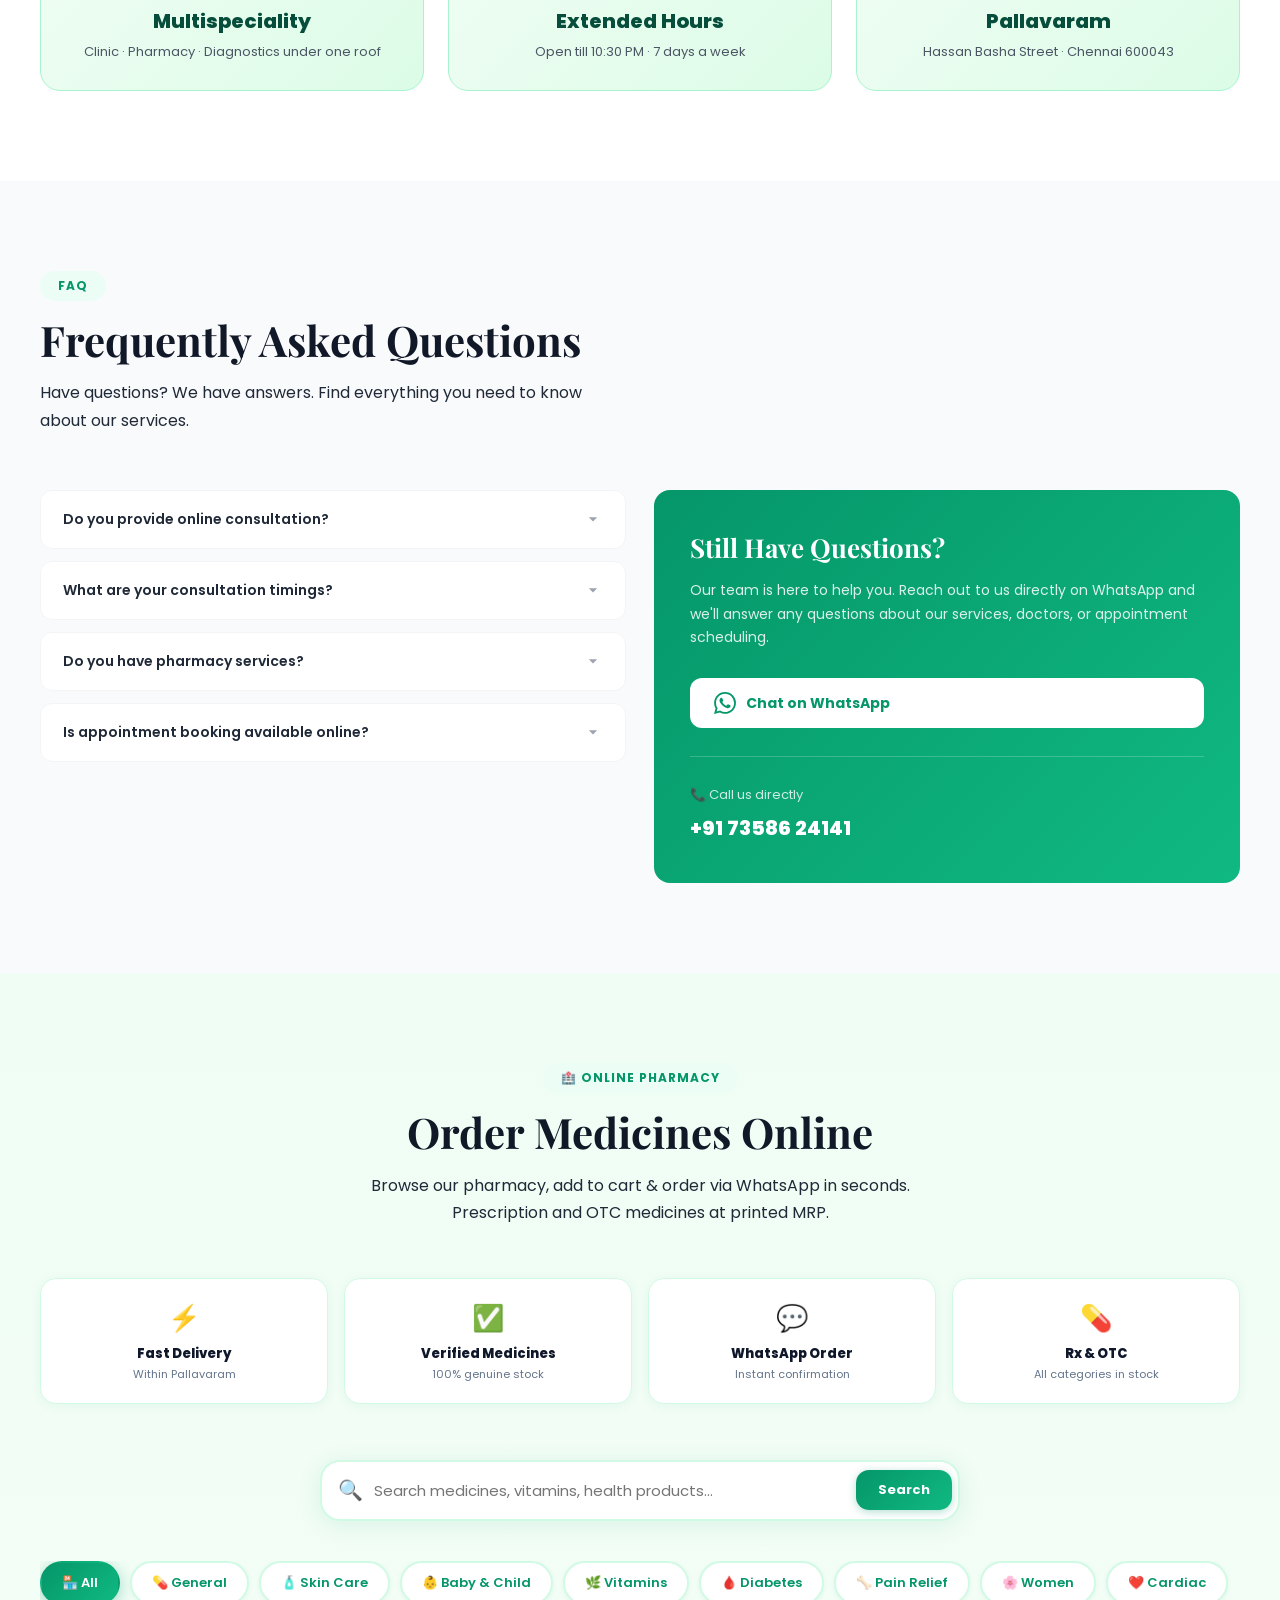
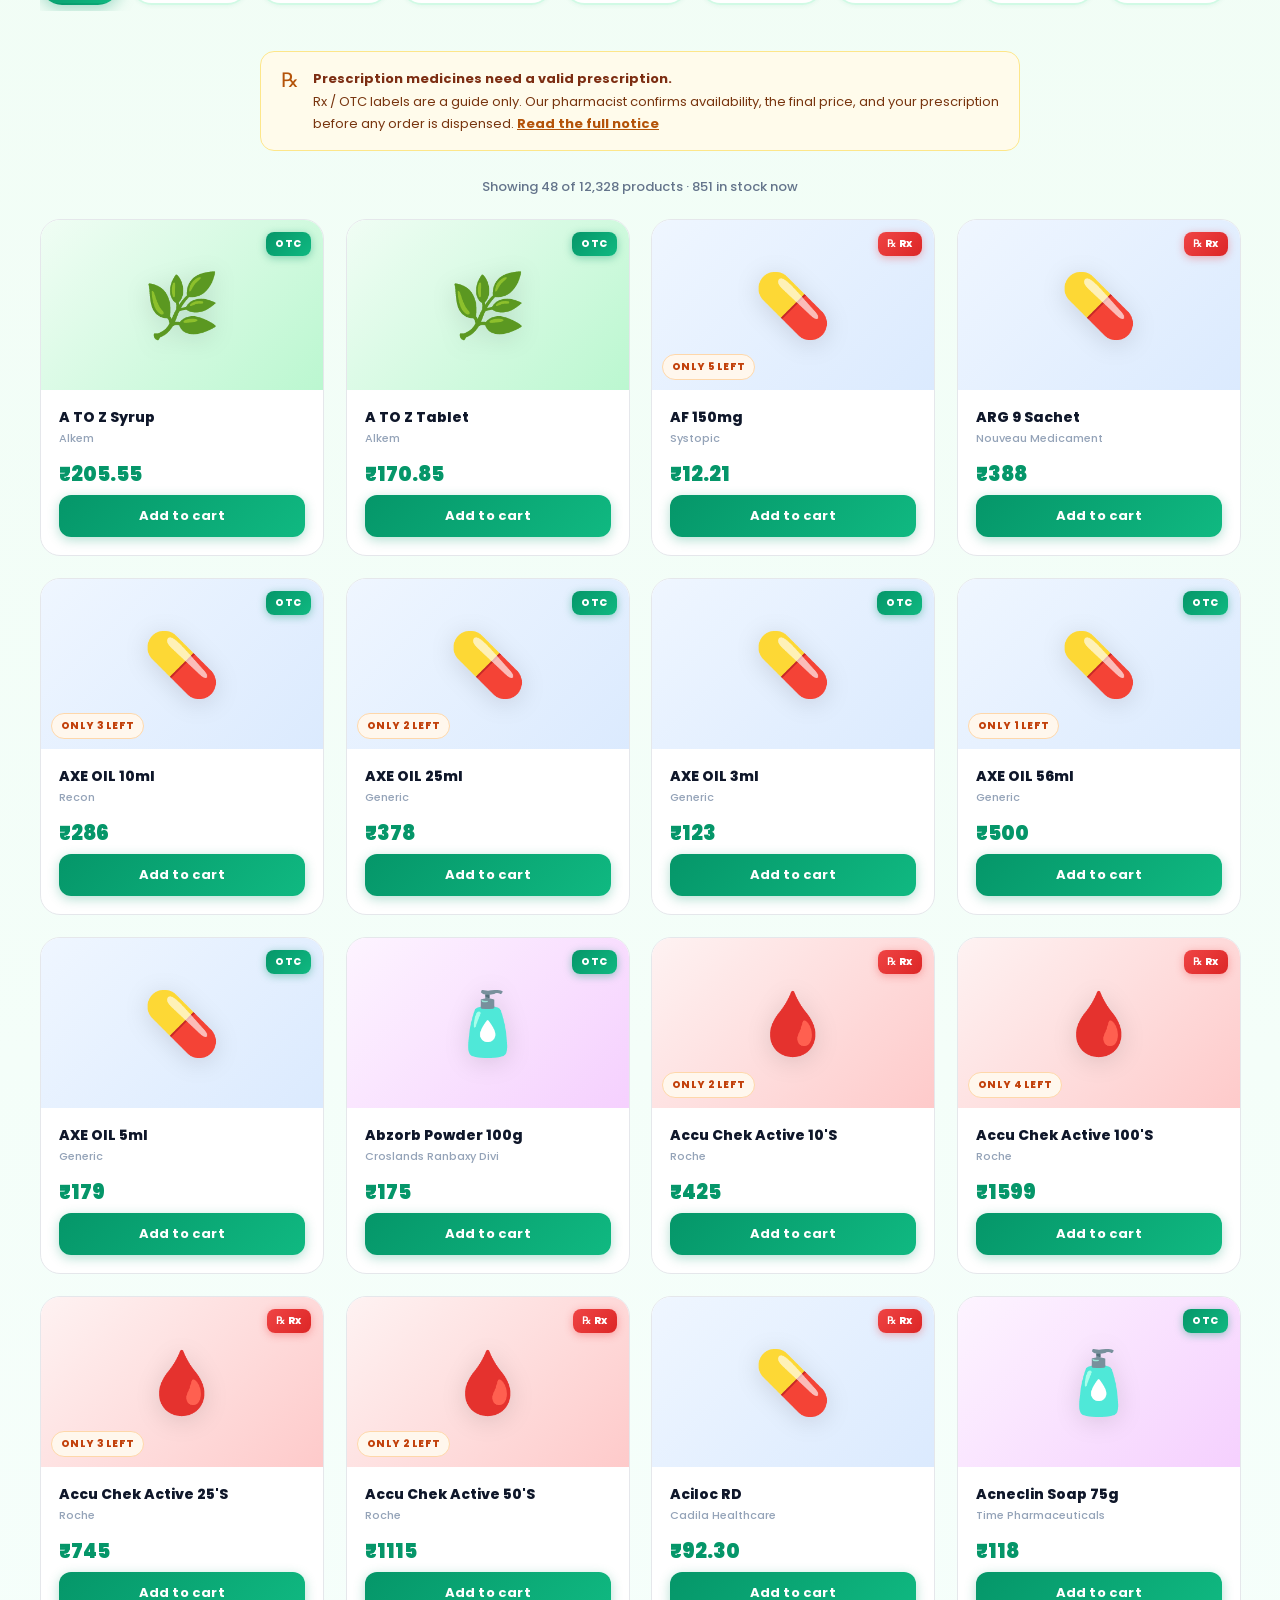
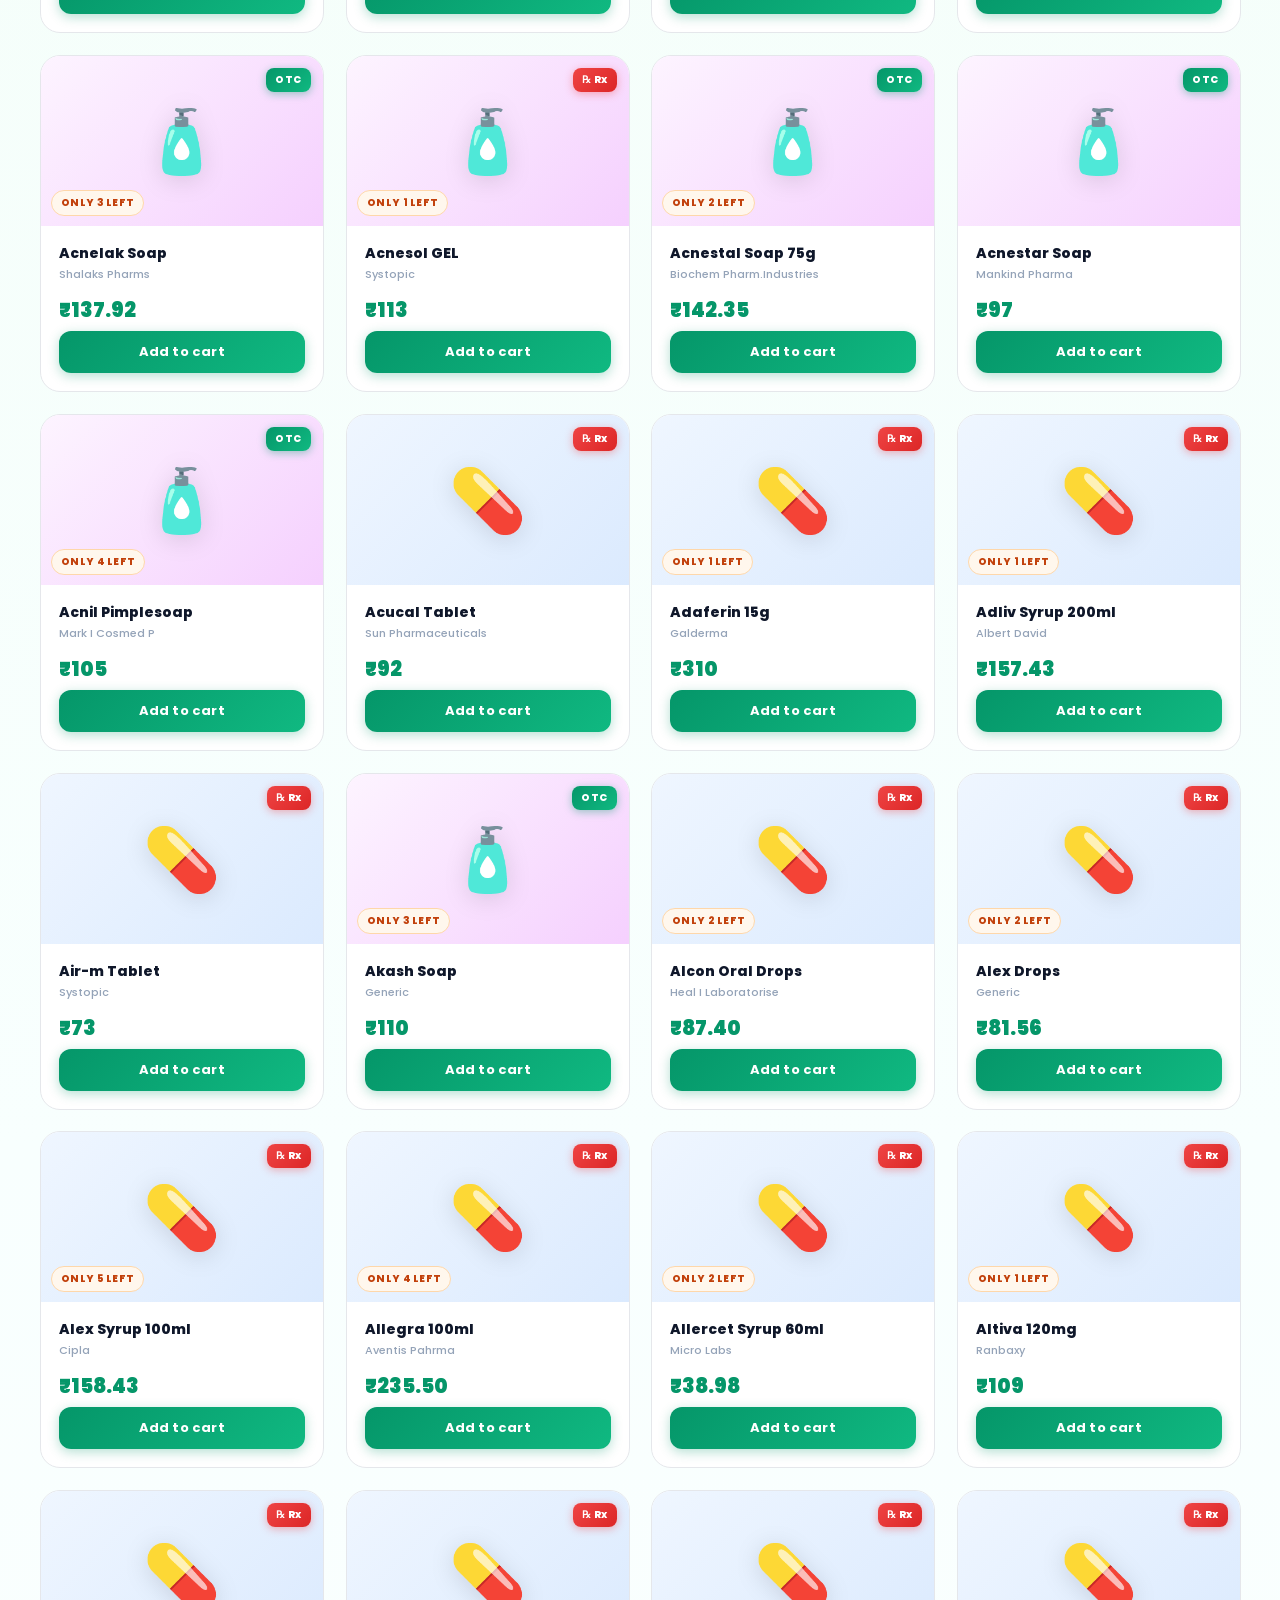
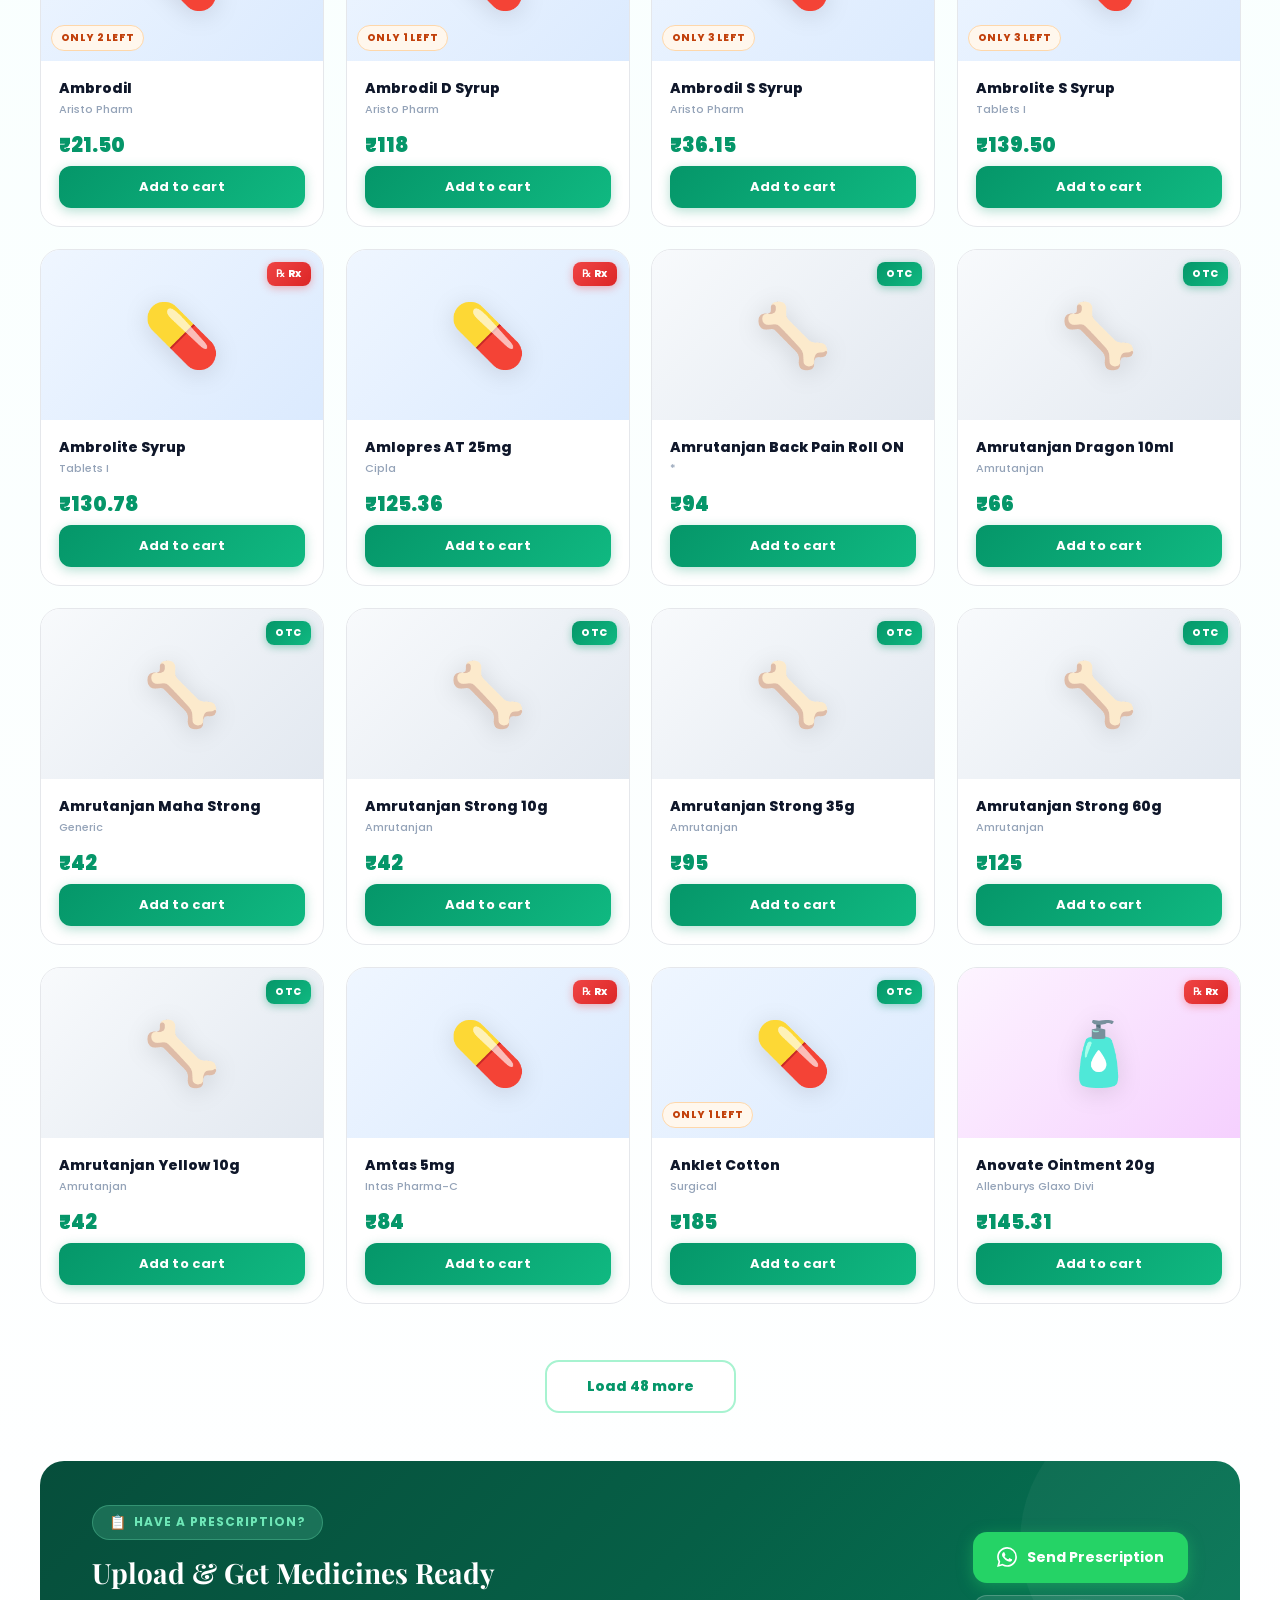
==== commit a13295d9: "Update index.html" ====
--- a/index.html
+++ b/index.html
@@ -9,10 +9,10 @@
 <meta name="robots" content="index, follow">
 <meta property="og:title" content="Biotin Multispeciality Clinic & Pharmacy – Pallavaram, Chennai">
 <meta property="og:description" content="Complete healthcare solutions under one roof. Advanced Medical Care, Diagnostics & Pharmacy for your entire family.">
-<link rel="icon" type="image/png" sizes="16x16" href="images/favicon-16.png">
-<link rel="icon" type="image/png" sizes="32x32" href="images/favicon-32.png">
-<link rel="icon" type="image/png" sizes="192x192" href="images/favicon-192.png">
-<link rel="apple-touch-icon" sizes="180x180" href="images/favicon-180.png">
+<link rel="icon" type="image/png" sizes="16x16" href="[data-uri]">
+<link rel="icon" type="image/png" sizes="32x32" href="[data-uri]">
+<link rel="icon" type="image/png" sizes="192x192" href="[data-uri]">
+<link rel="apple-touch-icon" sizes="180x180" href="[data-uri]">
 <meta name="theme-color" content="#059669">
 
 <link rel="preconnect" href="https://fonts.googleapis.com">
@@ -112,7 +112,7 @@
     display: flex; align-items: center; padding: 90px 24px 0;
     perspective: 1100px; }
   .hero-bg { position: absolute; inset: -3%;
-    background: url('images/hero-bg.webp') center 60% / cover no-repeat;
+    background: url('[data-uri]') center 60% / cover no-repeat;
     transform-origin: 47% 70%; transform: translateZ(0px);
     will-change: transform; }
   .hero-stage::before { content: ''; position: absolute; inset: 0; z-index: 1;
@@ -179,9 +179,11 @@
   .about { background: var(--gray-50); }
   .about-grid { display: grid; grid-template-columns: 1fr 1fr; gap: 70px; align-items: center; }
   .about-visual { position: relative; }
-  .about-img-wrapper { border-radius: var(--radius); height: 420px; overflow: hidden; position: relative; box-shadow: 0 20px 50px rgba(6,78,59,0.18); }
-  .about-img-wrapper img { width: 100%; height: 100%; object-fit: cover; display: block; transition: transform 0.6s ease; }
-  .about-visual:hover .about-img-wrapper img { transform: scale(1.04); }
+  .about-img-wrapper { background: linear-gradient(135deg, var(--emerald-xpale), var(--emerald-pale)); border-radius: var(--radius); height: 420px; display: flex; align-items: center; justify-content: center; overflow: hidden; position: relative; }
+  .about-icon-grid { display: grid; grid-template-columns: repeat(3,1fr); gap: 16px; padding: 30px; }
+  .aig-item { background: white; border-radius: 12px; padding: 20px 14px; text-align: center; box-shadow: var(--shadow-sm); }
+  .aig-item svg { width: 32px; height: 32px; fill: var(--emerald); margin-bottom: 8px; }
+  .aig-item p { font-size: 11px; font-weight: 600; color: var(--gray-700); }
   .about-exp-badge { position: absolute; bottom: 24px; right: 24px; background: white; border-radius: 12px; padding: 14px 20px; box-shadow: var(--shadow-md); text-align: center; }
   .about-exp-num { font-size: 32px; font-weight: 800; color: var(--emerald); line-height: 1; }
   .about-exp-label { font-size: 11px; color: var(--gray-500); font-weight: 500; }
@@ -434,7 +436,7 @@
 
 
   /* Brand mark — one copy of the logo, shared by nav, hero, footer and loader */
-  .brand-mark { background-image:url('images/logo.webp'); background-size:contain;
+  .brand-mark { background-image:url('[data-uri]'); background-size:contain;
     background-repeat:no-repeat; background-position:center; }
 
   /* CREDENTIALS */
@@ -846,12 +848,9 @@
   ]
 }
 </script>
-<!-- Once the site has a real domain, replace REPLACE-WITH-YOUR-DOMAIN below and
-     uncomment these three lines. Do NOT ship them pointing at a domain you don't own.
-<link rel="canonical" href="https://REPLACE-WITH-YOUR-DOMAIN/">
-<meta property="og:url" content="https://REPLACE-WITH-YOUR-DOMAIN/">
-<meta property="og:image" content="https://REPLACE-WITH-YOUR-DOMAIN/clinic-preview.jpg">
--->
+<link rel="canonical" href="https://www.biotinclinic.com/">
+<meta property="og:url" content="https://www.biotinclinic.com/">
+<meta property="og:type" content="website">
 </head>
 <body>
 
@@ -894,7 +893,7 @@
       <a href="#testimonials">Reviews</a>
       <a href="#faq">FAQ</a>
       <a href="#contact">Contact</a>
-      <a href="#pharmacy-shop" style="padding:8px 14px;font-size:13.5px;font-weight:500;color:var(--emerald);text-decoration:none;border-radius:8px;background:var(--emerald-xpale);"><svg viewBox="0 0 24 24" width="14" height="14" fill="currentColor" style="vertical-align:-2px;margin-right:2px;"><path d="M7 18c-1.1 0-1.99.9-1.99 2S5.9 22 7 22s2-.9 2-2-.9-2-2-2zM1 2v2h2l3.6 7.59-1.35 2.45c-.16.28-.25.61-.25.96 0 1.1.9 2 2 2h12v-2H7.42c-.14 0-.25-.11-.25-.25l.03-.12L8.1 13h7.45c.75 0 1.41-.41 1.75-1.03l3.58-6.49c.08-.14.12-.31.12-.48 0-.55-.45-1-1-1H5.21l-.94-2H1zm16 16c-1.1 0-1.99.9-1.99 2s.89 2 1.99 2 2-.9 2-2-.9-2-2-2z"/></svg> Order Medicines</a>
+      <a href="#pharmacy-shop" style="padding:8px 14px;font-size:13.5px;font-weight:500;color:var(--emerald);text-decoration:none;border-radius:8px;background:var(--emerald-xpale);">🛒 Order Medicines</a>
       <a href="#appointment" class="nav-cta">Book Appointment</a>
     </div>
     <button class="hamburger" id="hamburger" aria-label="Menu" aria-expanded="false" aria-controls="mobileMenu">
@@ -909,7 +908,7 @@
     <a href="#testimonials">Reviews</a>
     <a href="#faq">FAQ</a>
     <a href="#contact">Contact</a>
-    <a href="#pharmacy-shop" style="padding:12px 16px;font-size:14px;font-weight:500;color:var(--emerald);text-decoration:none;border-radius:8px;background:var(--emerald-xpale);text-align:center;"><svg viewBox="0 0 24 24" width="14" height="14" fill="currentColor" style="vertical-align:-2px;margin-right:2px;"><path d="M7 18c-1.1 0-1.99.9-1.99 2S5.9 22 7 22s2-.9 2-2-.9-2-2-2zM1 2v2h2l3.6 7.59-1.35 2.45c-.16.28-.25.61-.25.96 0 1.1.9 2 2 2h12v-2H7.42c-.14 0-.25-.11-.25-.25l.03-.12L8.1 13h7.45c.75 0 1.41-.41 1.75-1.03l3.58-6.49c.08-.14.12-.31.12-.48 0-.55-.45-1-1-1H5.21l-.94-2H1zm16 16c-1.1 0-1.99.9-1.99 2s.89 2 1.99 2 2-.9 2-2-.9-2-2-2z"/></svg> Order Medicines</a>
+    <a href="#pharmacy-shop" style="padding:12px 16px;font-size:14px;font-weight:500;color:var(--emerald);text-decoration:none;border-radius:8px;background:var(--emerald-xpale);text-align:center;">🛒 Order Medicines</a>
     <a href="#appointment" class="mcta">Book Appointment</a>
   </div>
 </nav>
@@ -961,7 +960,14 @@
     <div class="about-grid">
       <div class="about-visual fade-up">
         <div class="about-img-wrapper">
-          <img src="images/about-interior.webp" alt="Inside Biotin Multispeciality Clinic & Pharmacy — waiting area and pharmacy shelves" loading="lazy" decoding="async">
+          <div class="about-icon-grid">
+            <div class="aig-item"><svg viewBox="0 0 24 24"><path d="M12 2C6.48 2 2 6.48 2 12s4.48 10 10 10 10-4.48 10-10S17.52 2 12 2zm-1 14H9V8h2v8zm4 0h-2V8h2v8z"/></svg><p>Specialist<br>Doctors</p></div>
+            <div class="aig-item"><svg viewBox="0 0 24 24"><path d="M19 3H5c-1.1 0-2 .9-2 2v14c0 1.1.9 2 2 2h14c1.1 0 2-.9 2-2V5c0-1.1-.9-2-2-2zm-7 3c1.93 0 3.5 1.57 3.5 3.5S13.93 13 12 13s-3.5-1.57-3.5-3.5S10.07 6 12 6zm7 13H5v-.23c0-.62.28-1.2.76-1.58C7.47 15.82 9.64 15 12 15s4.53.82 6.24 2.19c.48.38.76.97.76 1.58V19z"/></svg><p>Patient<br>Care</p></div>
+            <div class="aig-item"><svg viewBox="0 0 24 24"><path d="M12 1L3 5v6c0 5.55 3.84 10.74 9 12 5.16-1.26 9-6.45 9-12V5l-9-4zm0 4l5 2.18V11c0 3.5-2.33 6.79-5 7.93-2.67-1.14-5-4.43-5-7.93V7.18L12 5zm-1 9h2v2h-2zm0-6h2v4h-2z"/></svg><p>Safe &<br>Hygienic</p></div>
+            <div class="aig-item"><svg viewBox="0 0 24 24"><path d="M19.5 3.5L18 2l-1.5 1.5L15 2l-1.5 1.5L12 2l-1.5 1.5L9 2 7.5 3.5 6 2 4.5 3.5 3 2v20l1.5-1.5L6 22l1.5-1.5L9 22l1.5-1.5L12 22l1.5-1.5L15 22l1.5-1.5L18 22l1.5-1.5L21 22V2l-1.5 1.5zM19 19.09H5V4.91h14v14.18zM6 15h12v2H6zm0-4h12v2H6zm0-4h12v2H6z"/></svg><p>Diagnostic<br>Services</p></div>
+            <div class="aig-item"><svg viewBox="0 0 24 24"><path d="M20 6h-2.18c.07-.44.18-.88.18-1.33C18 2.55 15.58.14 12.72 0h-.04C9.9.14 7.5 2.55 7.5 5.5v.17C6.62 5.94 6 6.9 6 8v11c0 1.1.9 2 2 2h12c1.1 0 2-.9 2-2V8c0-1.1-.9-2-2-2zM9.5 5.5C9.5 3.57 11.07 2 13 2s3.5 1.57 3.5 3.5c0 .44-.09.85-.21 1.25.07.01.14.04.21.06V6.5c0 .55-.45 1-1 1s-1-.45-1-1V6c-.27-.06-.54-.11-.82-.13-.22.28-.51.5-.86.63H9.71c-.14-.4-.21-.82-.21-1.25V5.5z"/></svg><p>Modern<br>Pharmacy</p></div>
+            <div class="aig-item"><svg viewBox="0 0 24 24"><path d="M11.99 2C6.47 2 2 6.48 2 12s4.47 10 9.99 10C17.52 22 22 17.52 22 12S17.52 2 11.99 2zM12 20c-4.42 0-8-3.58-8-8s3.58-8 8-8 8 3.58 8 8-3.58 8-8 8zm.5-13H11v6l5.25 3.15.75-1.23-4.5-2.67V7z"/></svg><p>Flexible<br>Timings</p></div>
+          </div>
         </div>
         <div class="about-exp-badge">
           <div class="about-exp-num">10+</div>
@@ -1366,7 +1372,7 @@
 
       <!-- Main clinic photo -->
       <div style="grid-row:span 2;border-radius:20px;overflow:hidden;box-shadow:0 8px 40px rgba(0,0,0,0.12);position:relative;">
-        <img src="images/consultant-board.webp" alt="Biotin Multispeciality Clinic Pallavaram – Consultant Board" loading="lazy" decoding="async" style="width:100%;height:100%;object-fit:cover;display:block;min-height:440px;">
+        <img src="[data-uri]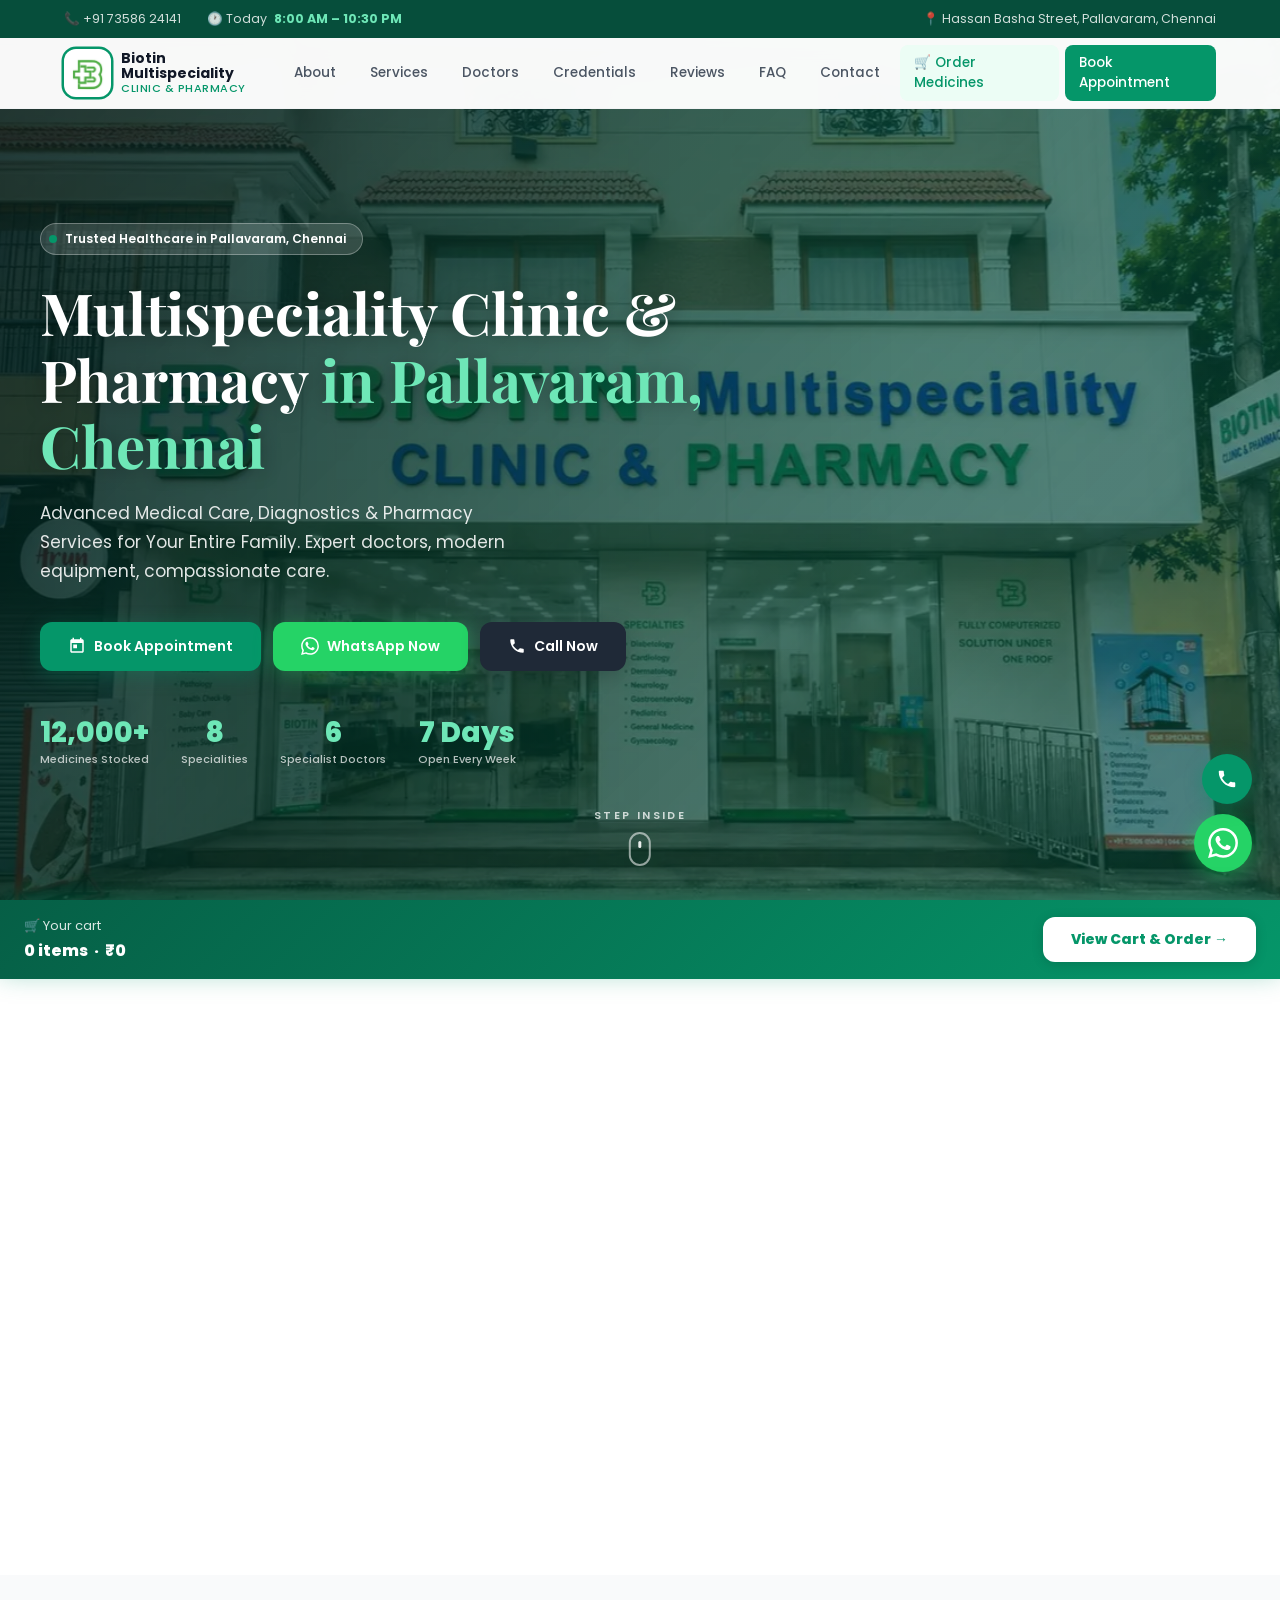
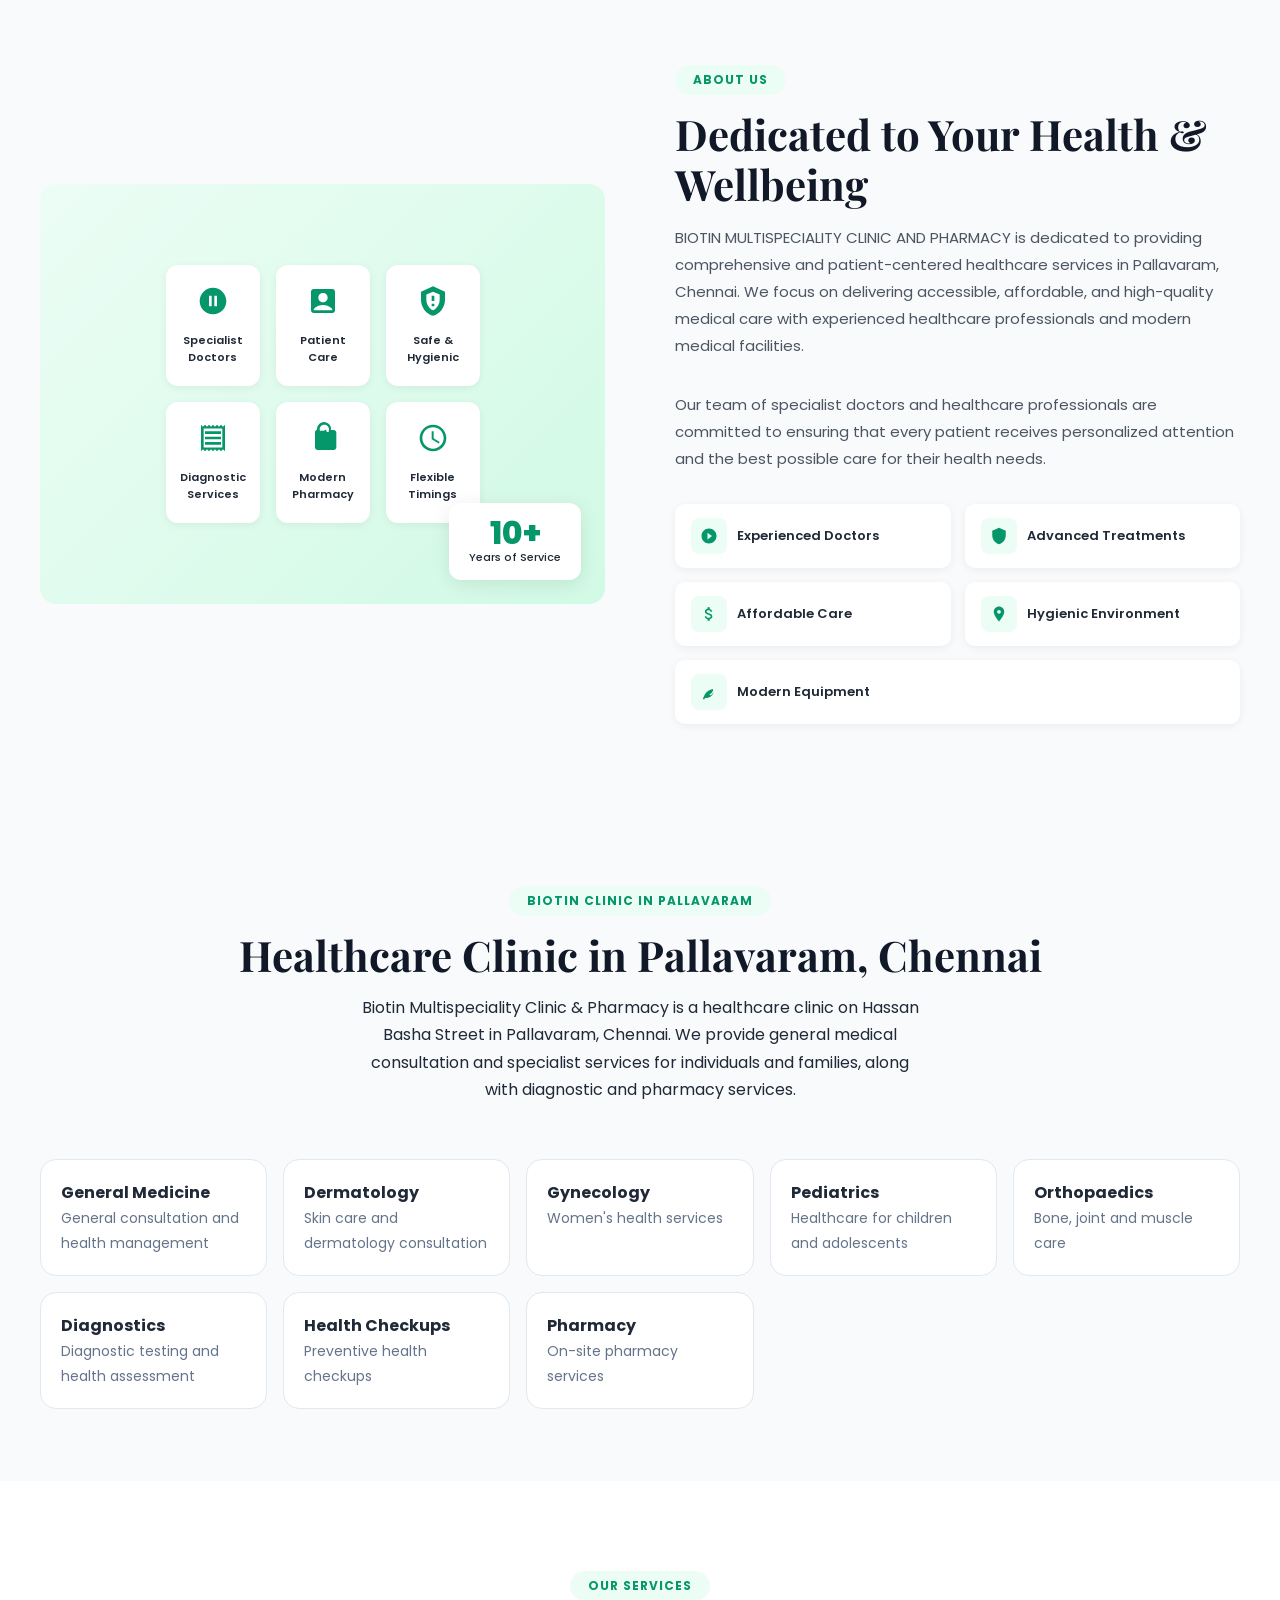
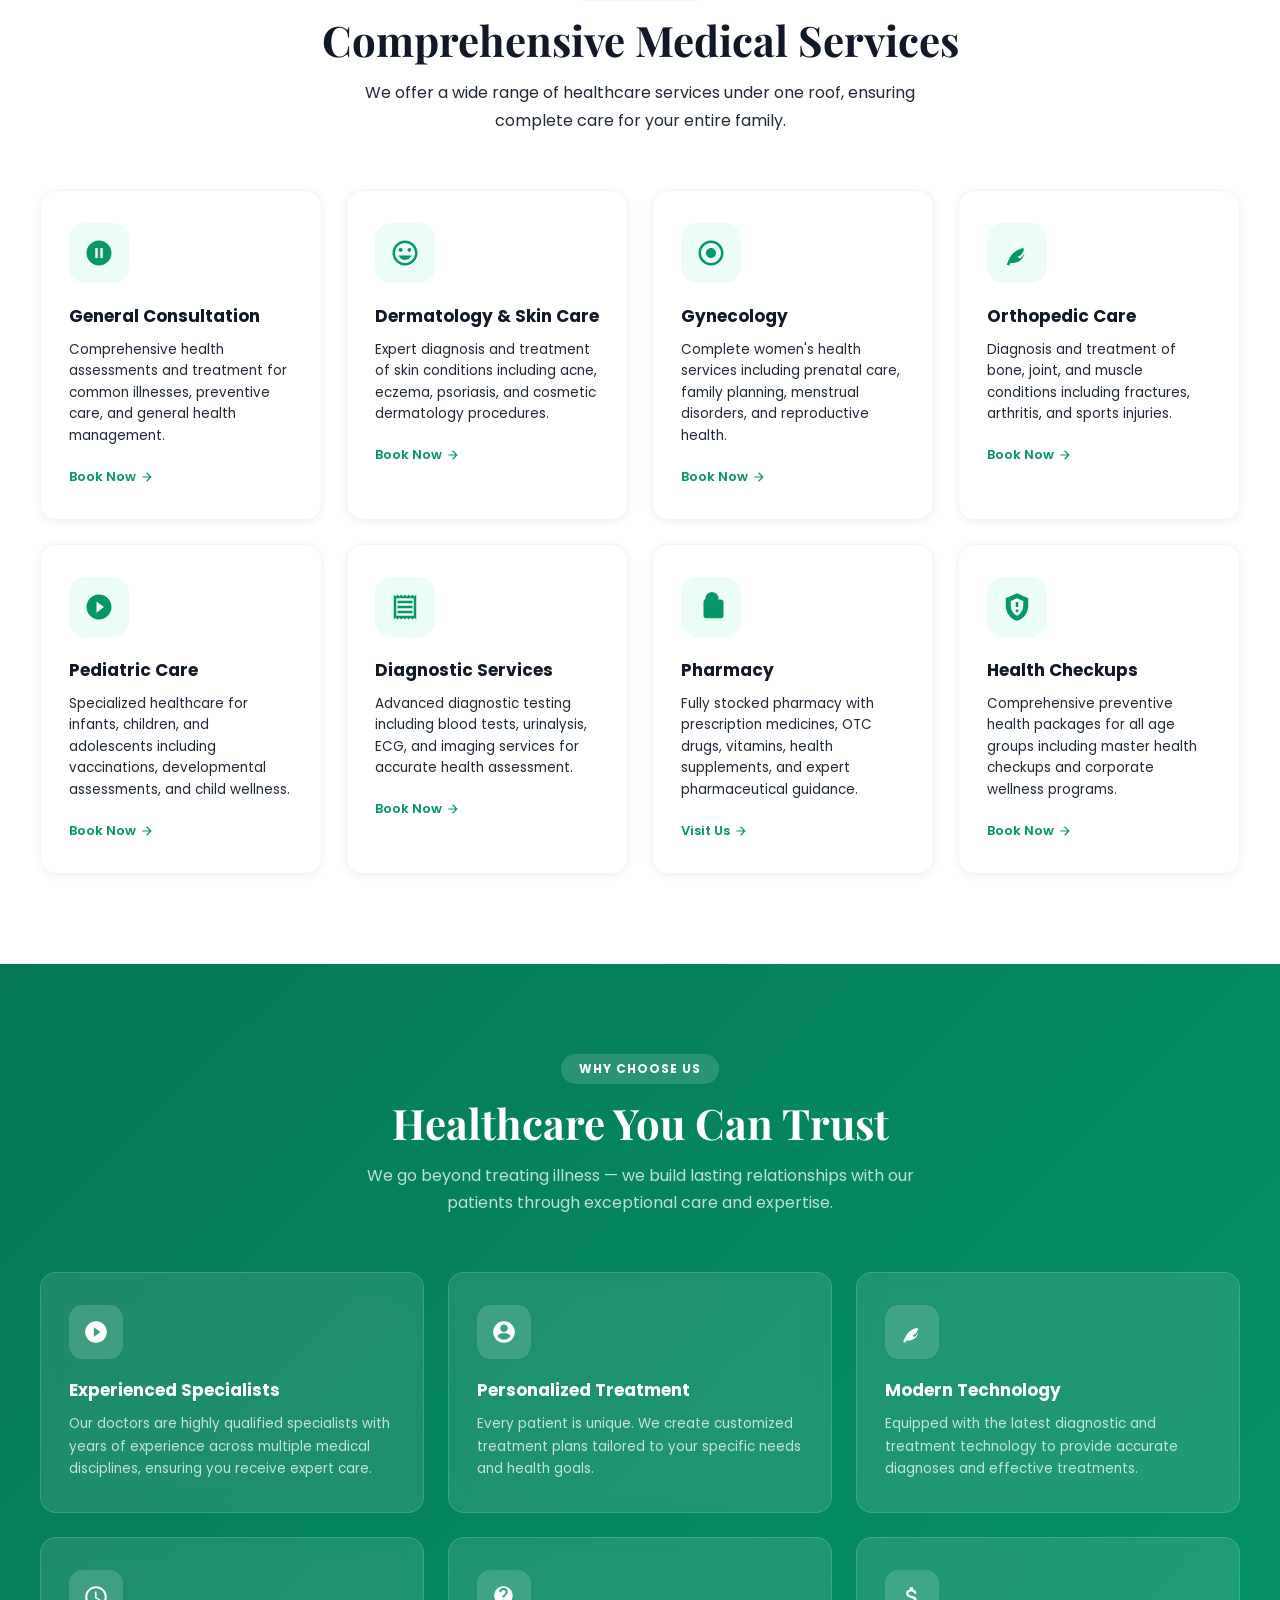
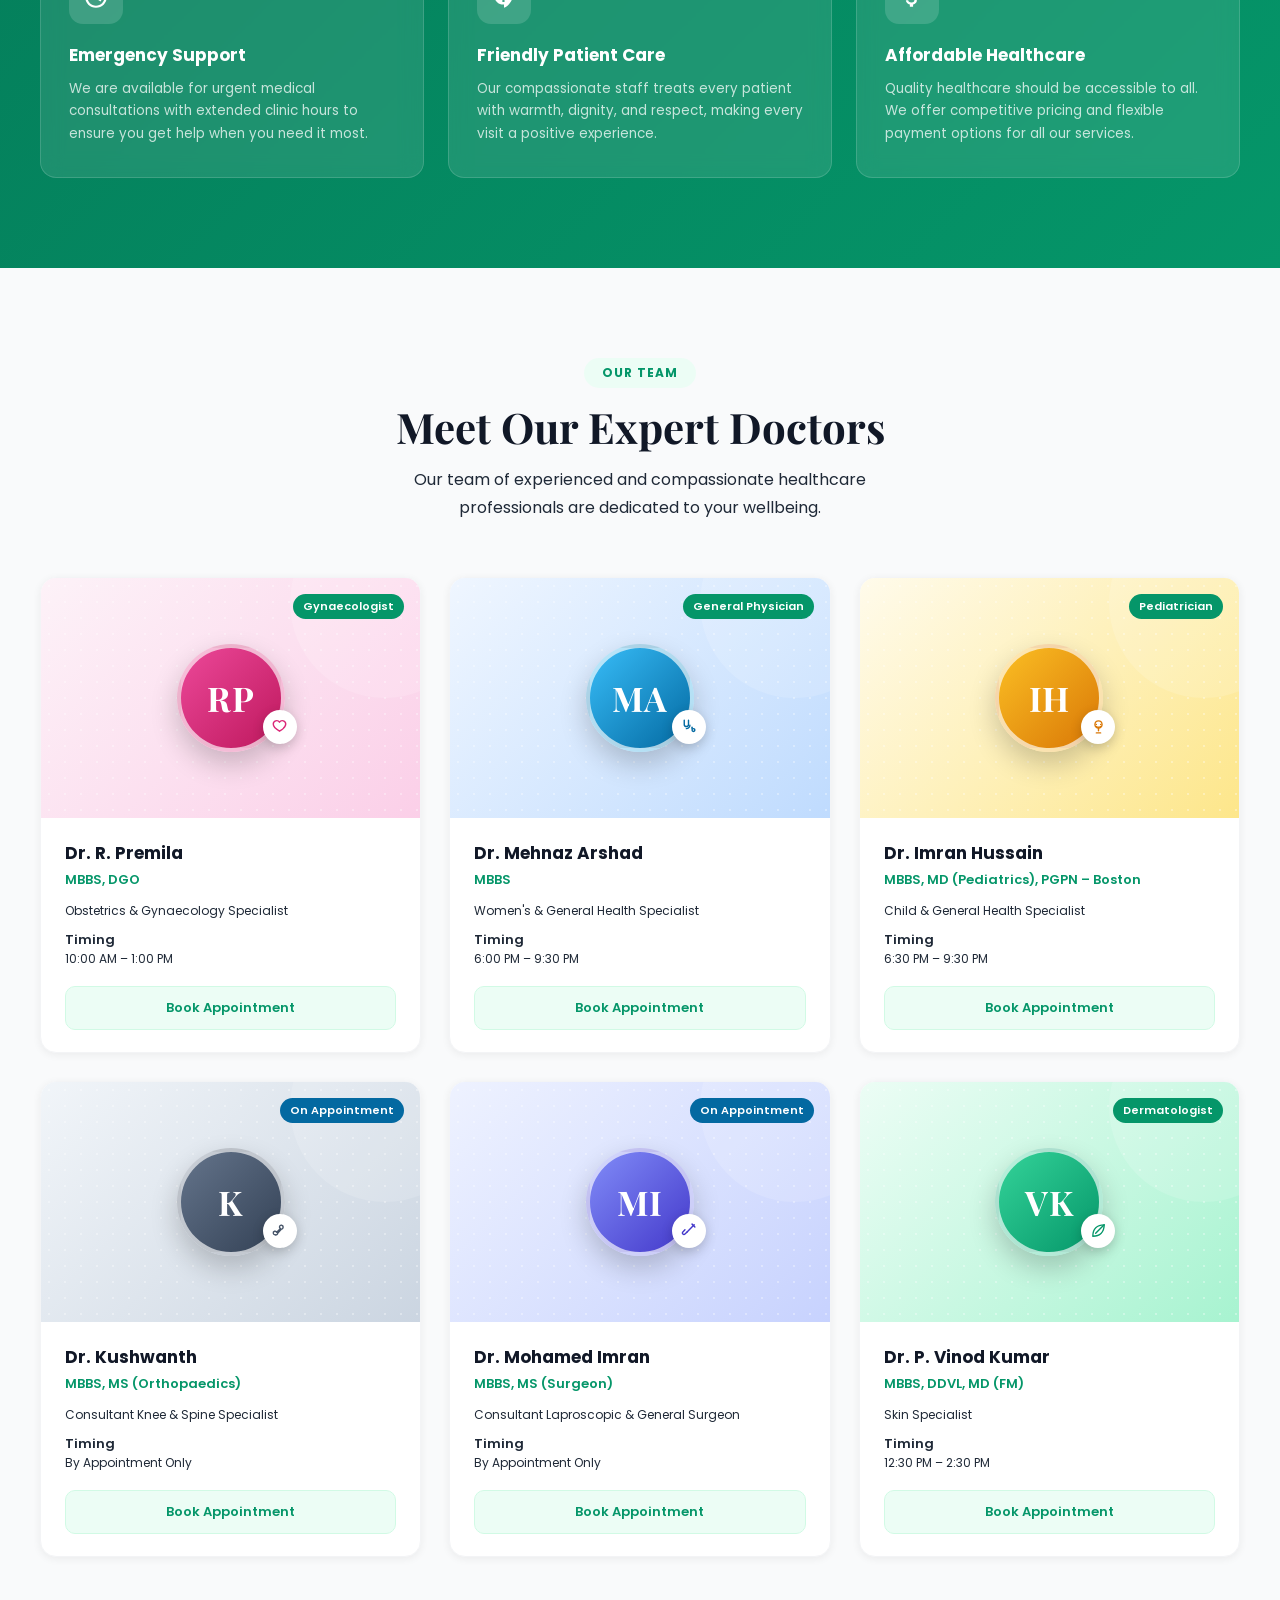
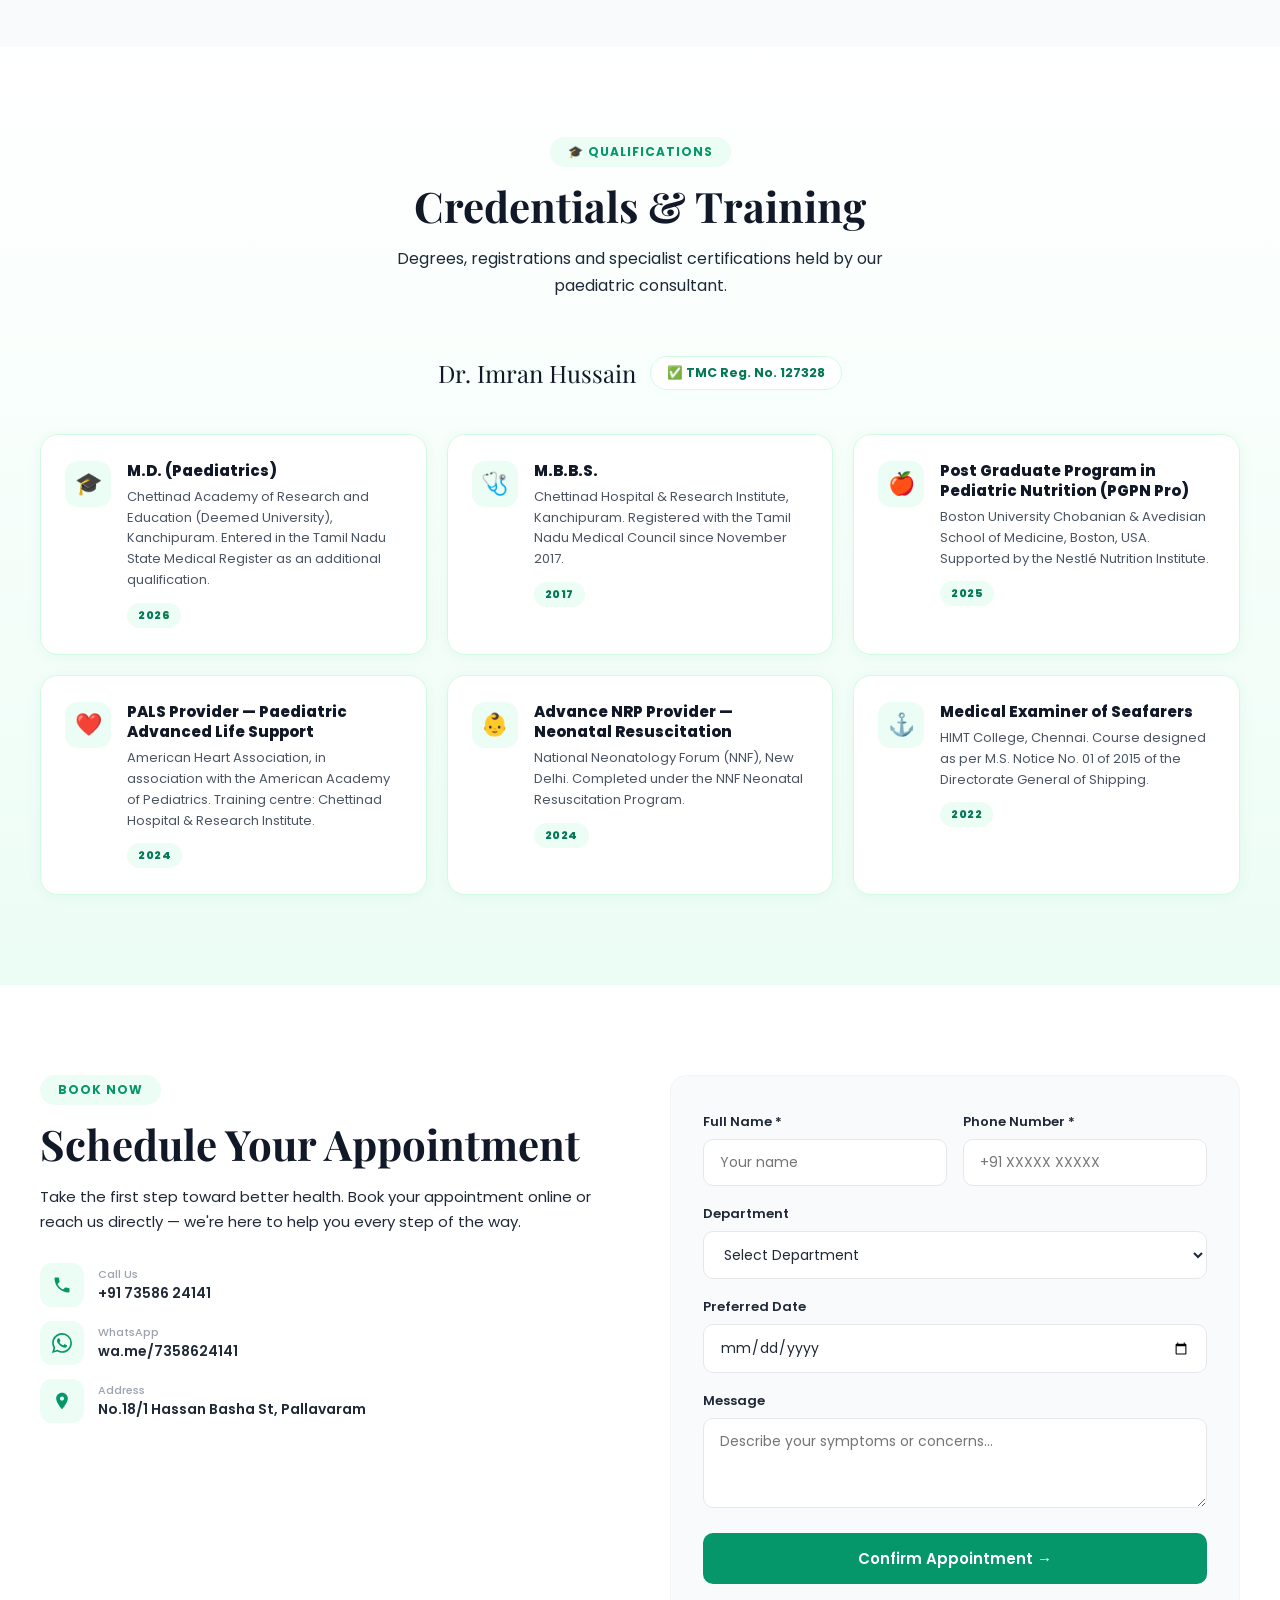
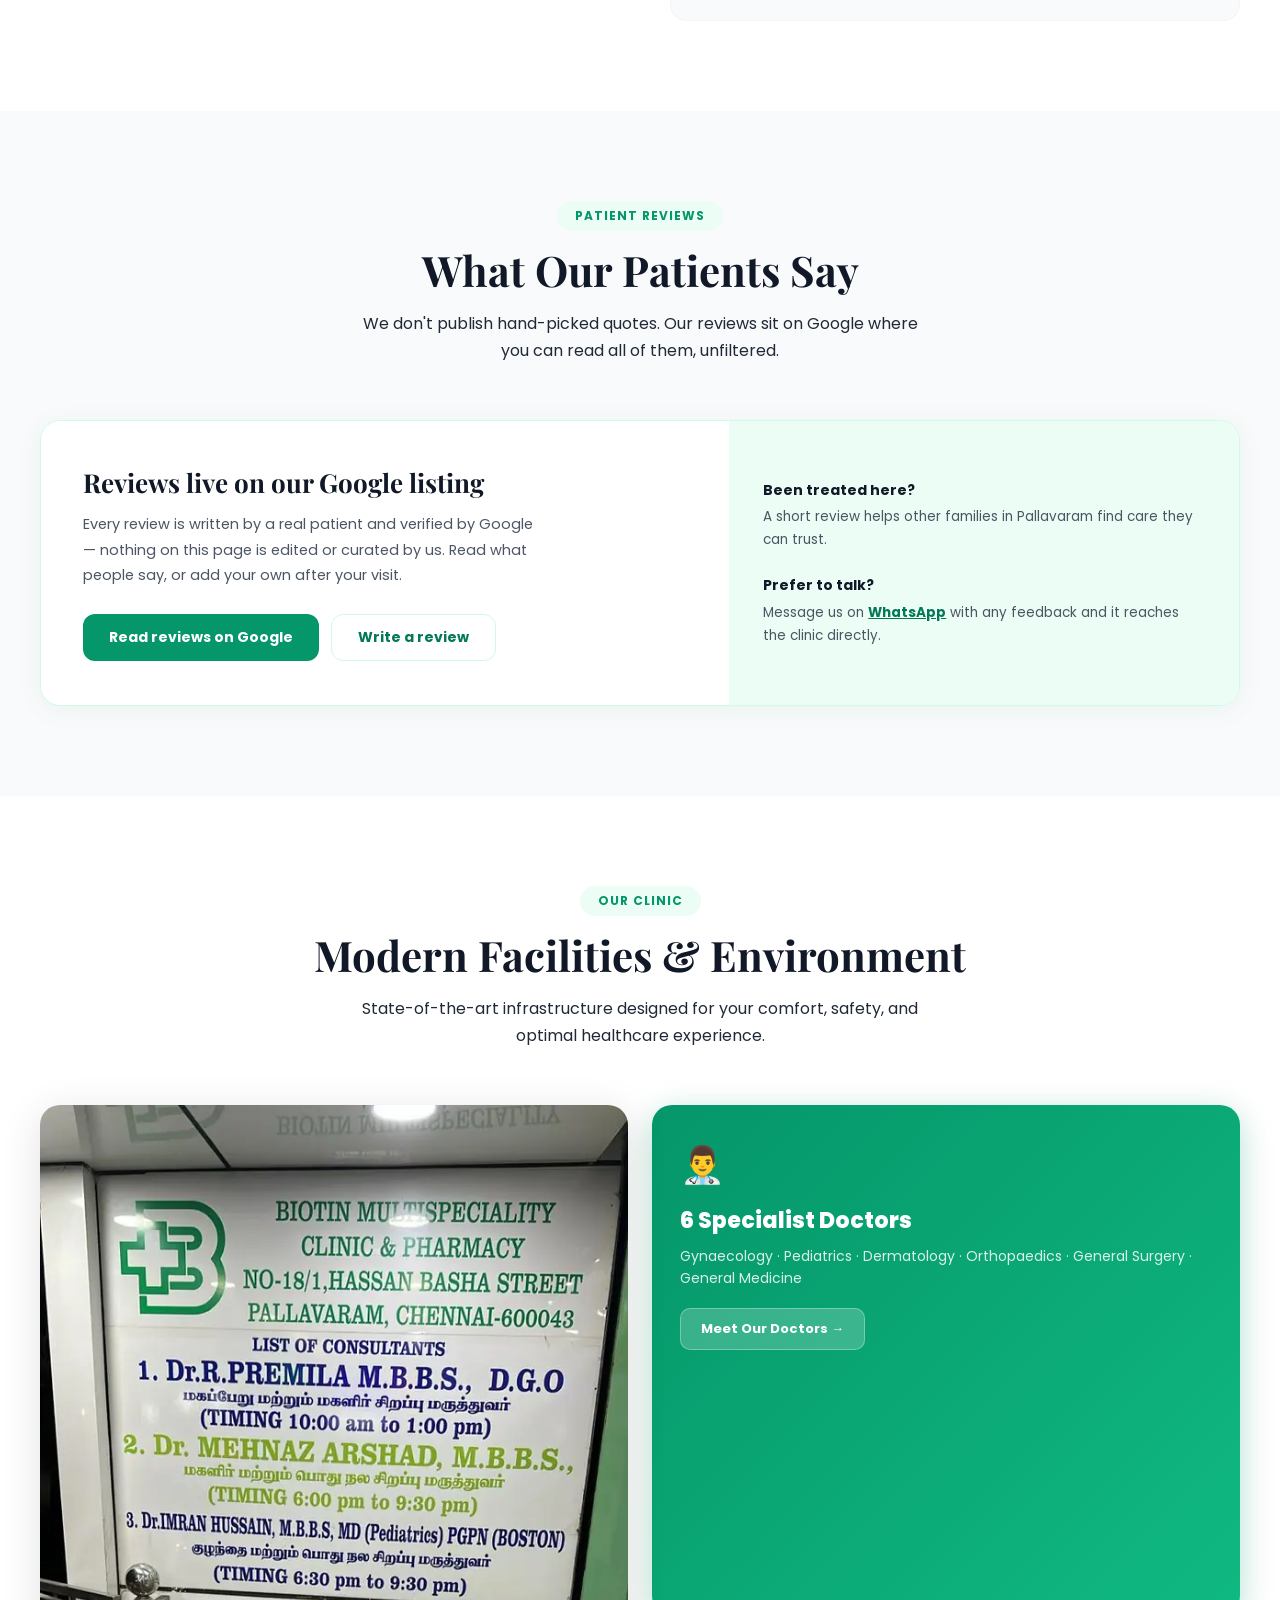
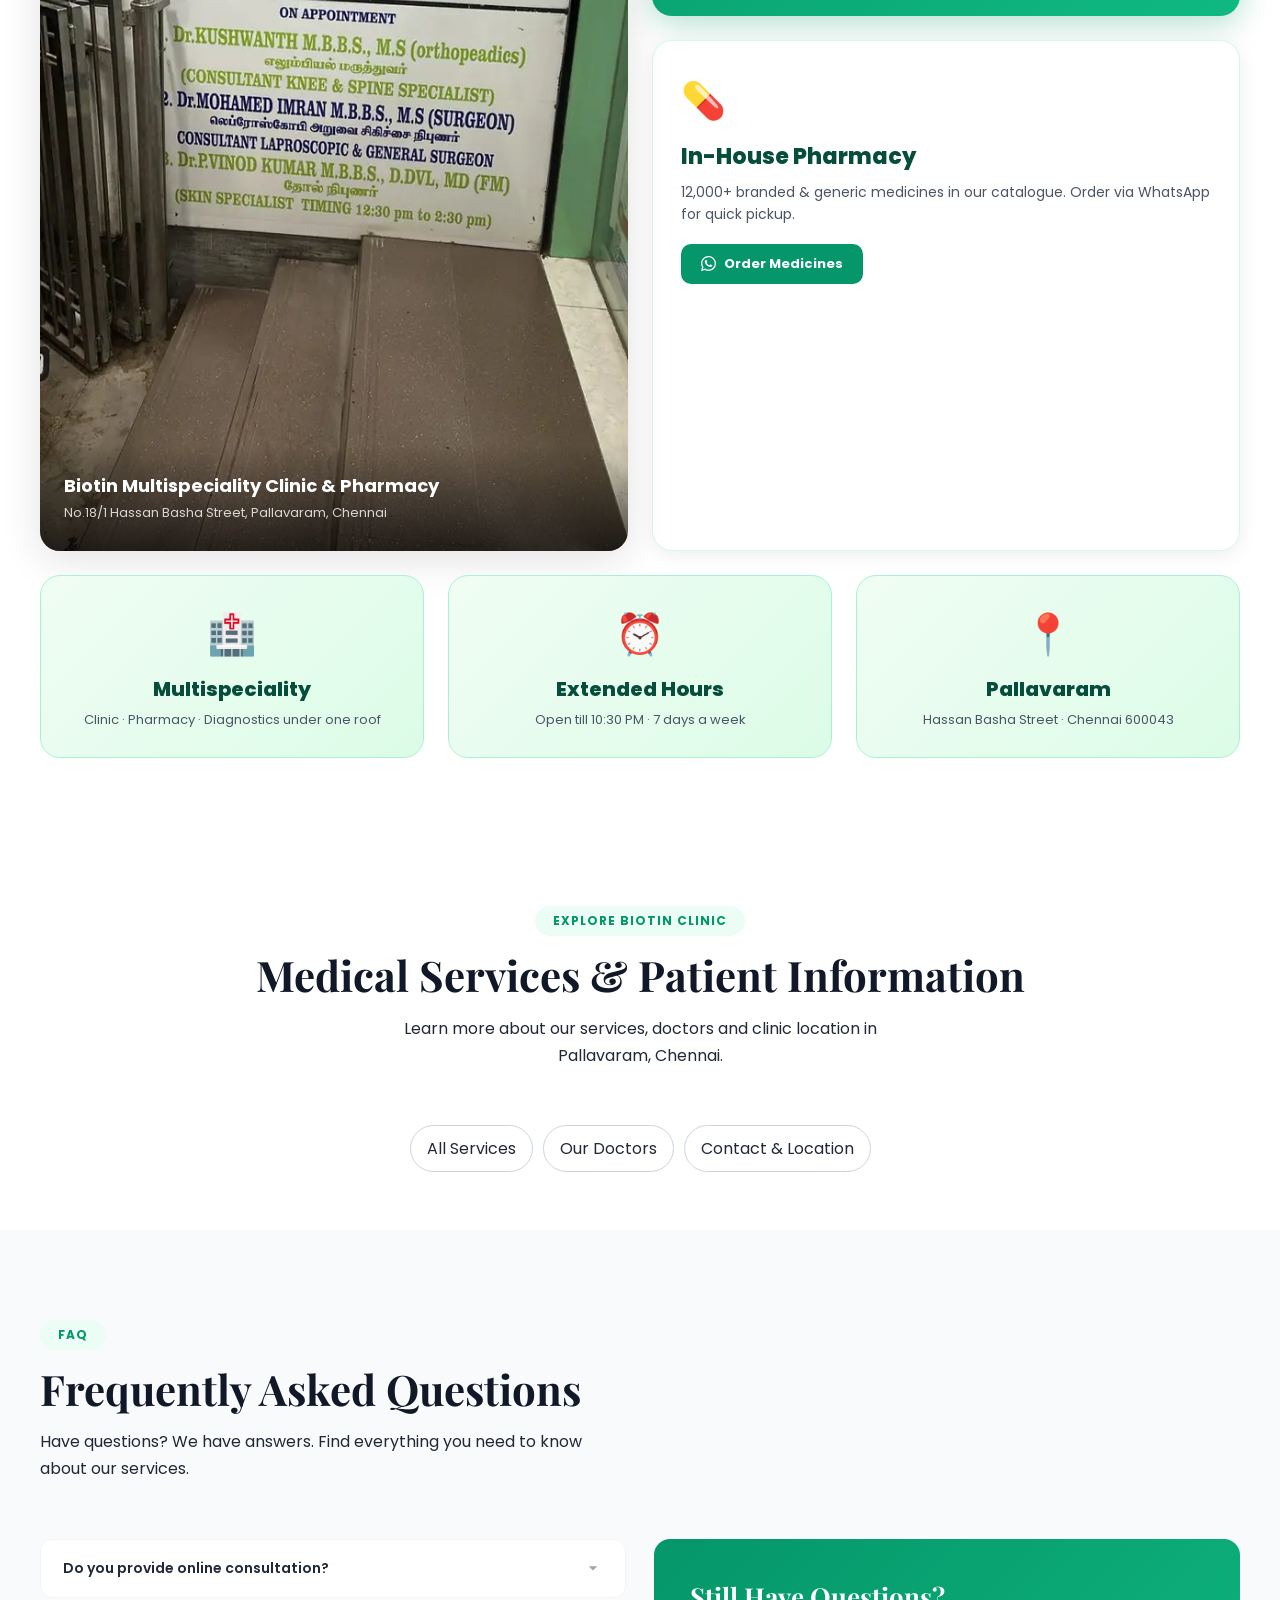
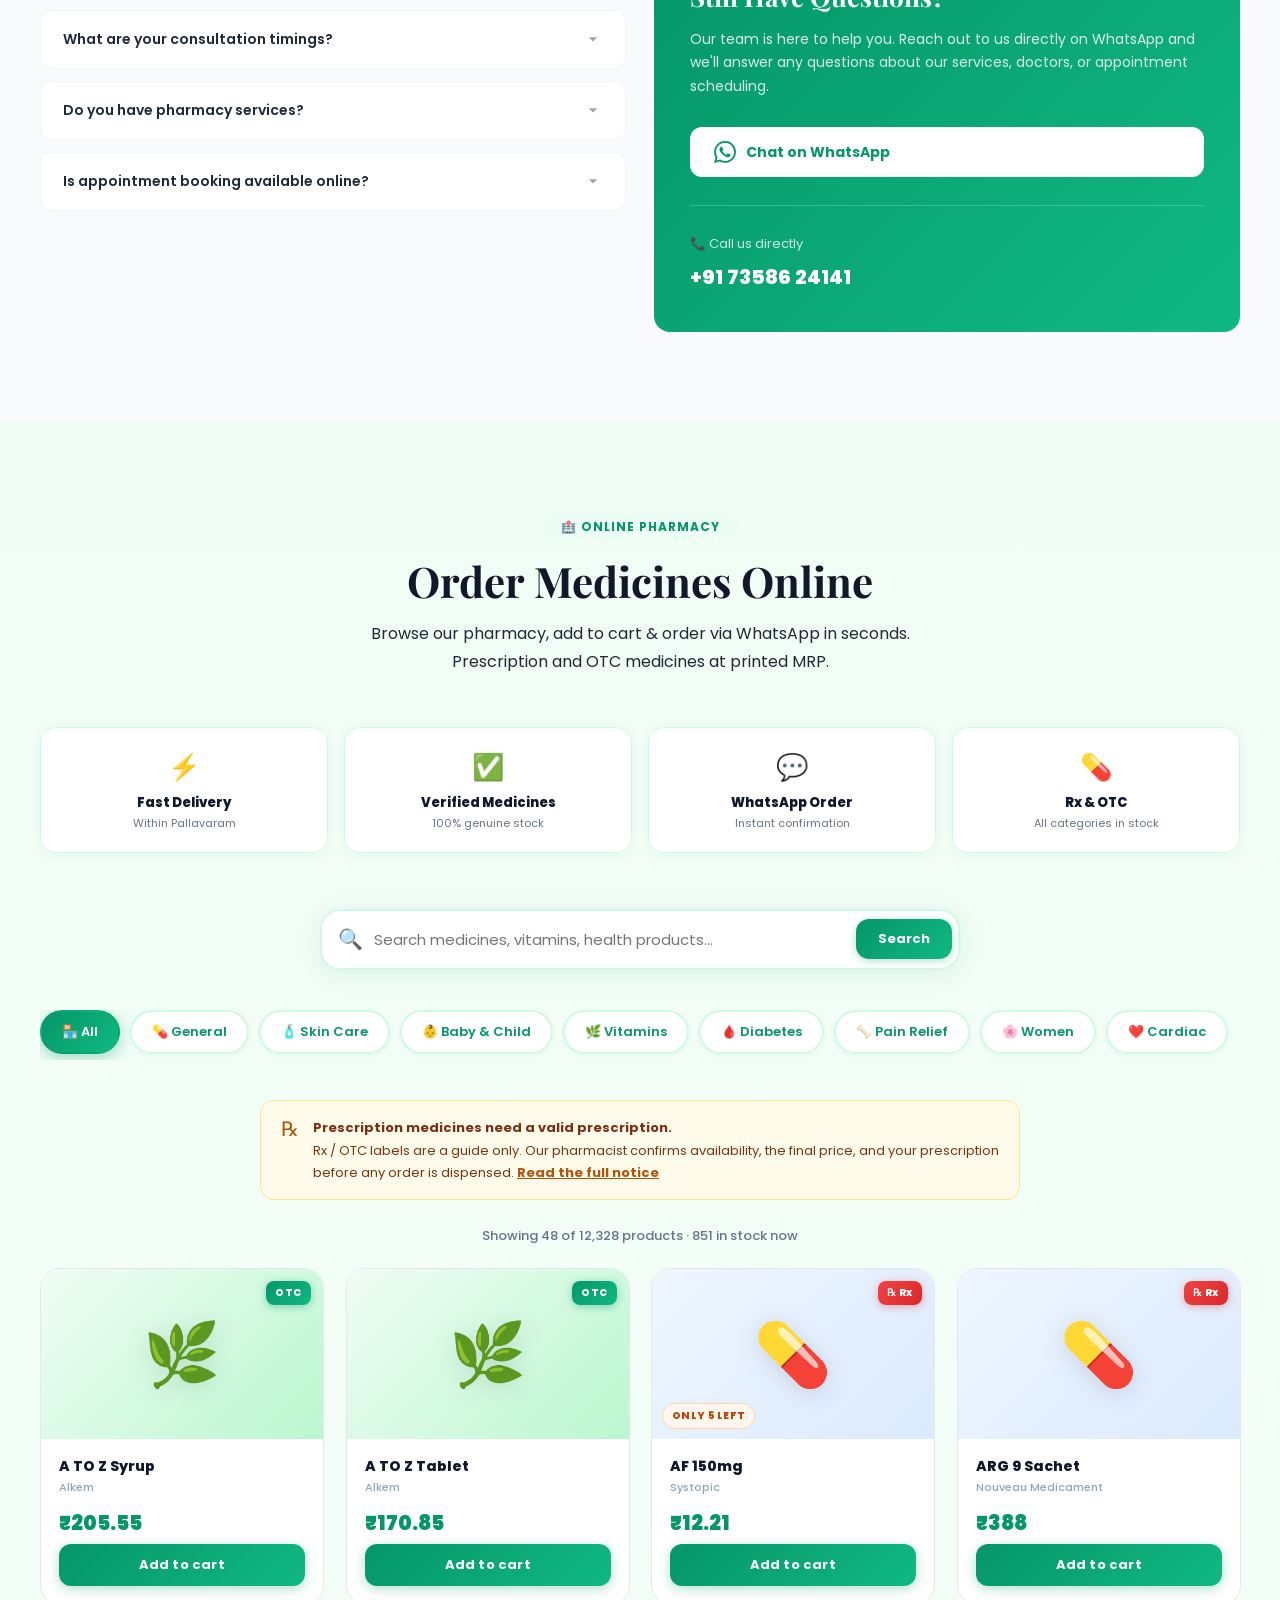
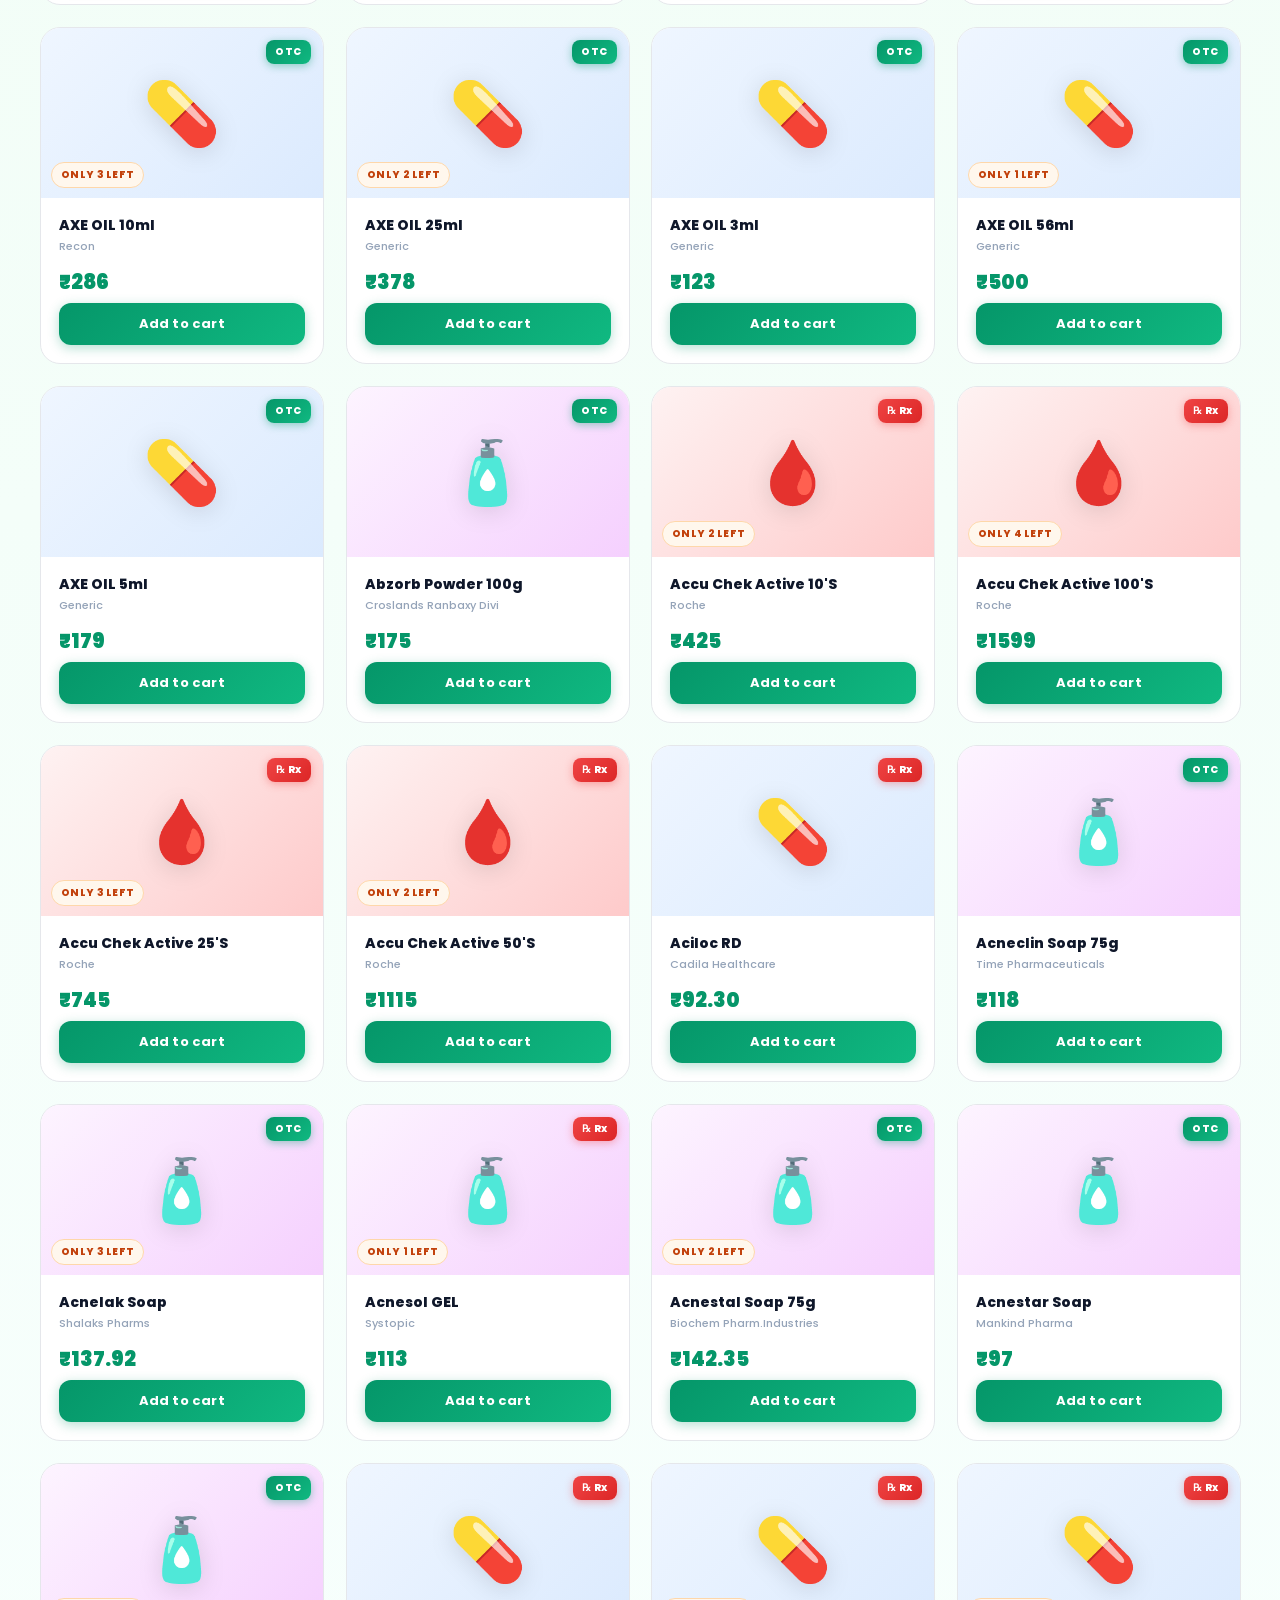
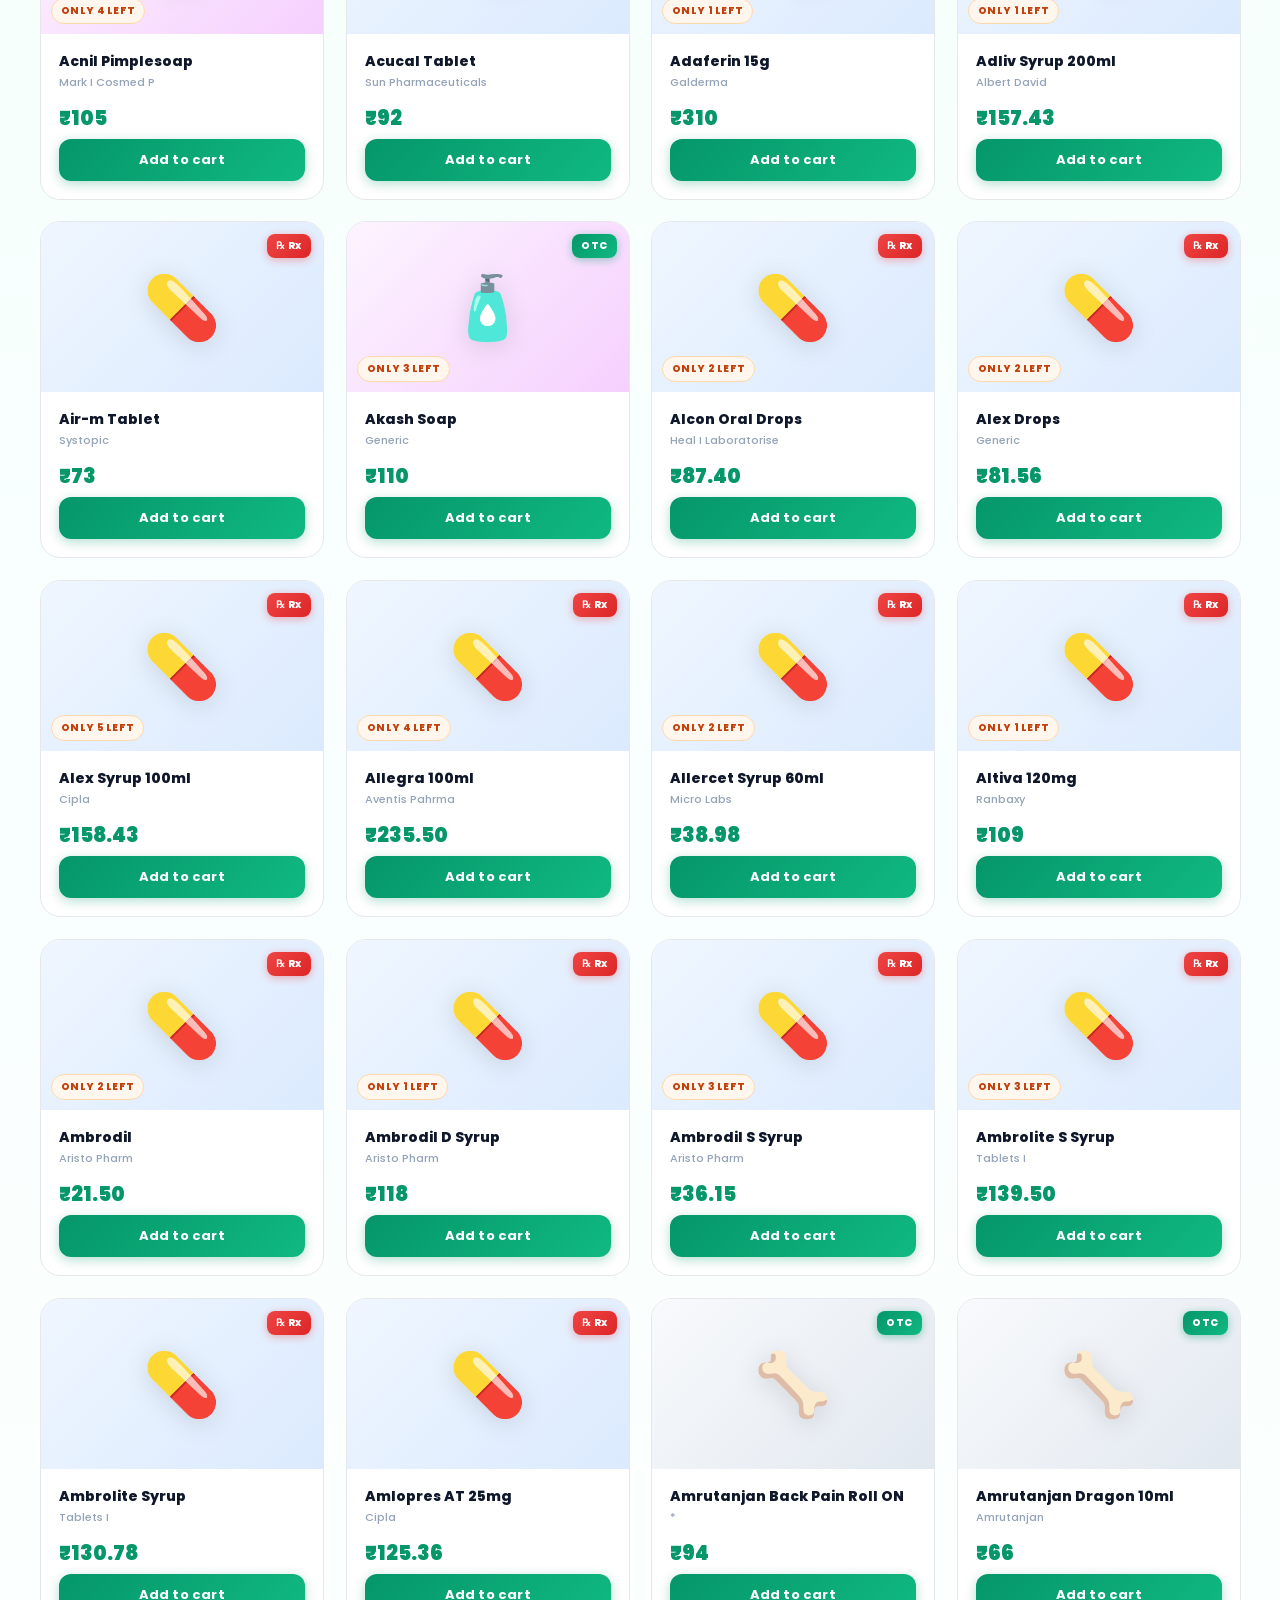
==== commit 2fc79af9: "Add files via upload" ====
--- a/index.html
+++ b/index.html
@@ -1,11 +1,11 @@
 <!DOCTYPE html>
-<html lang="en">
+<html lang="en-IN">
 <head>
 <meta charset="UTF-8">
 <meta name="viewport" content="width=device-width, initial-scale=1.0">
-<title>Biotin Multispeciality Clinic & Pharmacy | Best Clinic in Pallavaram, Chennai</title>
-<meta name="description" content="Biotin Multispeciality Clinic and Pharmacy in Pallavaram, Chennai – Advanced Medical Care, Diagnostics & Pharmacy. Book appointment now.">
-<meta name="keywords" content="Best Clinic in Pallavaram, Multispeciality Clinic Chennai, Best Pharmacy in Pallavaram, Dermatologist Chennai, Diagnostic Centre Chennai, Orthopedic Clinic Chennai, Pediatric Clinic Chennai">
+<title>Biotin Multispeciality Clinic & Pharmacy | Pallavaram, Chennai</title>
+<meta name="description" content="Biotin Multispeciality Clinic & Pharmacy in Pallavaram, Chennai. General medicine, dermatology, gynecology, pediatrics, orthopaedics, diagnostics, health checkups and pharmacy services.">
+<meta name="keywords" content="Biotin Clinic Pallavaram, multispeciality clinic Pallavaram, clinic in Pallavaram, medical clinic Pallavaram Chennai, pharmacy Pallavaram, dermatologist Pallavaram, pediatrician Pallavaram, gynecologist Pallavaram, orthopaedic doctor Pallavaram">
 <meta name="robots" content="index, follow">
 <meta property="og:title" content="Biotin Multispeciality Clinic & Pharmacy – Pallavaram, Chennai">
 <meta property="og:description" content="Complete healthcare solutions under one roof. Advanced Medical Care, Diagnostics & Pharmacy for your entire family.">
@@ -851,6 +851,16 @@
 <link rel="canonical" href="https://www.biotinclinic.com/">
 <meta property="og:url" content="https://www.biotinclinic.com/">
 <meta property="og:type" content="website">
+<meta property="og:locale" content="en_IN">
+<meta name="twitter:card" content="summary">
+<script type="application/ld+json">
+{
+  "@context": "https://schema.org",
+  "@type": "WebSite",
+  "name": "Biotin Multispeciality Clinic & Pharmacy",
+  "url": "https://www.biotinclinic.com/"
+}
+</script>
 </head>
 <body>
 
@@ -926,7 +936,7 @@
         <div class="badge-dot"></div>
         Trusted Healthcare in Pallavaram, Chennai
       </div>
-      <h1>Complete Healthcare <span>Solutions</span> Under One Roof</h1>
+      <h1>Multispeciality Clinic &amp; Pharmacy <span>in Pallavaram, Chennai</span></h1>
       <p class="hero-sub">Advanced Medical Care, Diagnostics & Pharmacy Services for Your Entire Family. Expert doctors, modern equipment, compassionate care.</p>
       <div class="hero-btns">
         <a href="#appointment" class="btn-primary">
@@ -991,6 +1001,27 @@
   </div>
 </section>
 
+<!-- LOCAL SEO INTRO -->
+<section class="seo-intro" aria-labelledby="pallavaram-healthcare-heading" style="padding:72px 0;background:#f8fafc;">
+  <div class="container">
+    <div class="section-header centered fade-up">
+      <div class="section-tag">Biotin Clinic in Pallavaram</div>
+      <h2 id="pallavaram-healthcare-heading" class="section-title">Healthcare Clinic in Pallavaram, Chennai</h2>
+      <p class="section-sub">Biotin Multispeciality Clinic &amp; Pharmacy is a healthcare clinic on Hassan Basha Street in Pallavaram, Chennai. We provide general medical consultation and specialist services for individuals and families, along with diagnostic and pharmacy services.</p>
+    </div>
+    <div style="display:grid;grid-template-columns:repeat(auto-fit,minmax(220px,1fr));gap:16px;margin-top:28px;">
+      <a href="general-medicine.html" style="padding:20px;border:1px solid #e2e8f0;border-radius:16px;background:#fff;text-decoration:none;color:inherit;"><strong>General Medicine</strong><br><span style="color:#64748b;font-size:14px;">General consultation and health management</span></a>
+      <a href="dermatology.html" style="padding:20px;border:1px solid #e2e8f0;border-radius:16px;background:#fff;text-decoration:none;color:inherit;"><strong>Dermatology</strong><br><span style="color:#64748b;font-size:14px;">Skin care and dermatology consultation</span></a>
+      <a href="gynecology.html" style="padding:20px;border:1px solid #e2e8f0;border-radius:16px;background:#fff;text-decoration:none;color:inherit;"><strong>Gynecology</strong><br><span style="color:#64748b;font-size:14px;">Women's health services</span></a>
+      <a href="pediatrics.html" style="padding:20px;border:1px solid #e2e8f0;border-radius:16px;background:#fff;text-decoration:none;color:inherit;"><strong>Pediatrics</strong><br><span style="color:#64748b;font-size:14px;">Healthcare for children and adolescents</span></a>
+      <a href="orthopaedics.html" style="padding:20px;border:1px solid #e2e8f0;border-radius:16px;background:#fff;text-decoration:none;color:inherit;"><strong>Orthopaedics</strong><br><span style="color:#64748b;font-size:14px;">Bone, joint and muscle care</span></a>
+      <a href="diagnostics.html" style="padding:20px;border:1px solid #e2e8f0;border-radius:16px;background:#fff;text-decoration:none;color:inherit;"><strong>Diagnostics</strong><br><span style="color:#64748b;font-size:14px;">Diagnostic testing and health assessment</span></a>
+      <a href="health-checkups.html" style="padding:20px;border:1px solid #e2e8f0;border-radius:16px;background:#fff;text-decoration:none;color:inherit;"><strong>Health Checkups</strong><br><span style="color:#64748b;font-size:14px;">Preventive health checkups</span></a>
+      <a href="pharmacy.html" style="padding:20px;border:1px solid #e2e8f0;border-radius:16px;background:#fff;text-decoration:none;color:inherit;"><strong>Pharmacy</strong><br><span style="color:#64748b;font-size:14px;">On-site pharmacy services</span></a>
+    </div>
+  </div>
+</section>
+
 <!-- SERVICES -->
 <section id="services">
   <div class="container">
@@ -1004,37 +1035,37 @@
         <div class="sc-icon"><svg viewBox="0 0 24 24"><path d="M12 2C6.48 2 2 6.48 2 12s4.48 10 10 10 10-4.48 10-10S17.52 2 12 2zm-1 14H9V8h2v8zm4 0h-2V8h2v8z"/></svg></div>
         <div class="sc-title">General Consultation</div>
         <p class="sc-desc">Comprehensive health assessments and treatment for common illnesses, preventive care, and general health management.</p>
-        <a href="#appointment" class="sc-link">Book Now <svg viewBox="0 0 24 24"><path d="M12 4l-1.41 1.41L16.17 11H4v2h12.17l-5.58 5.59L12 20l8-8z"/></svg></a>
+        <a href="general-medicine.html" class="sc-link">Book Now <svg viewBox="0 0 24 24"><path d="M12 4l-1.41 1.41L16.17 11H4v2h12.17l-5.58 5.59L12 20l8-8z"/></svg></a>
       </div>
       <div class="service-card fade-up">
         <div class="sc-icon"><svg viewBox="0 0 24 24"><path d="M11.99 2C6.47 2 2 6.48 2 12s4.47 10 9.99 10C17.52 22 22 17.52 22 12S17.52 2 11.99 2zM12 20c-4.42 0-8-3.58-8-8s3.58-8 8-8 8 3.58 8 8-3.58 8-8 8zm3.5-9c.83 0 1.5-.67 1.5-1.5S16.33 8 15.5 8 14 8.67 14 9.5s.67 1.5 1.5 1.5zm-7 0c.83 0 1.5-.67 1.5-1.5S9.33 8 8.5 8 7 8.67 7 9.5 7.67 11 8.5 11zm3.5 6.5c2.33 0 4.31-1.46 5.11-3.5H6.89c.8 2.04 2.78 3.5 5.11 3.5z"/></svg></div>
         <div class="sc-title">Dermatology & Skin Care</div>
         <p class="sc-desc">Expert diagnosis and treatment of skin conditions including acne, eczema, psoriasis, and cosmetic dermatology procedures.</p>
-        <a href="#appointment" class="sc-link">Book Now <svg viewBox="0 0 24 24"><path d="M12 4l-1.41 1.41L16.17 11H4v2h12.17l-5.58 5.59L12 20l8-8z"/></svg></a>
+        <a href="dermatology.html" class="sc-link">Book Now <svg viewBox="0 0 24 24"><path d="M12 4l-1.41 1.41L16.17 11H4v2h12.17l-5.58 5.59L12 20l8-8z"/></svg></a>
       </div>
       <div class="service-card fade-up">
         <div class="sc-icon"><svg viewBox="0 0 24 24"><path d="M12 2C6.48 2 2 6.48 2 12s4.48 10 10 10 10-4.48 10-10S17.52 2 12 2zm0 18c-4.41 0-8-3.59-8-8s3.59-8 8-8 8 3.59 8 8-3.59 8-8 8zm4-8c0 2.21-1.79 4-4 4s-4-1.79-4-4 1.79-4 4-4 4 1.79 4 4z"/></svg></div>
         <div class="sc-title">Gynecology</div>
         <p class="sc-desc">Complete women's health services including prenatal care, family planning, menstrual disorders, and reproductive health.</p>
-        <a href="#appointment" class="sc-link">Book Now <svg viewBox="0 0 24 24"><path d="M12 4l-1.41 1.41L16.17 11H4v2h12.17l-5.58 5.59L12 20l8-8z"/></svg></a>
+        <a href="gynecology.html" class="sc-link">Book Now <svg viewBox="0 0 24 24"><path d="M12 4l-1.41 1.41L16.17 11H4v2h12.17l-5.58 5.59L12 20l8-8z"/></svg></a>
       </div>
       <div class="service-card fade-up">
         <div class="sc-icon"><svg viewBox="0 0 24 24"><path d="M17 8C8 10 5.9 16.17 3.82 21.34L5.71 22l1-2.3A4.49 4.49 0 008 20c9 0 10-8 10-8-1 2-2 3.5-4 4.5L12.5 15c2-.5 3.5-2 4.5-4C18 9 17 8 17 8z"/></svg></div>
         <div class="sc-title">Orthopedic Care</div>
         <p class="sc-desc">Diagnosis and treatment of bone, joint, and muscle conditions including fractures, arthritis, and sports injuries.</p>
-        <a href="#appointment" class="sc-link">Book Now <svg viewBox="0 0 24 24"><path d="M12 4l-1.41 1.41L16.17 11H4v2h12.17l-5.58 5.59L12 20l8-8z"/></svg></a>
+        <a href="orthopaedics.html" class="sc-link">Book Now <svg viewBox="0 0 24 24"><path d="M12 4l-1.41 1.41L16.17 11H4v2h12.17l-5.58 5.59L12 20l8-8z"/></svg></a>
       </div>
       <div class="service-card fade-up">
         <div class="sc-icon"><svg viewBox="0 0 24 24"><path d="M12 2C6.48 2 2 6.48 2 12s4.48 10 10 10 10-4.48 10-10S17.52 2 12 2zm-2 14.5v-9l6 4.5-6 4.5z"/></svg></div>
         <div class="sc-title">Pediatric Care</div>
         <p class="sc-desc">Specialized healthcare for infants, children, and adolescents including vaccinations, developmental assessments, and child wellness.</p>
-        <a href="#appointment" class="sc-link">Book Now <svg viewBox="0 0 24 24"><path d="M12 4l-1.41 1.41L16.17 11H4v2h12.17l-5.58 5.59L12 20l8-8z"/></svg></a>
+        <a href="pediatrics.html" class="sc-link">Book Now <svg viewBox="0 0 24 24"><path d="M12 4l-1.41 1.41L16.17 11H4v2h12.17l-5.58 5.59L12 20l8-8z"/></svg></a>
       </div>
       <div class="service-card fade-up">
         <div class="sc-icon"><svg viewBox="0 0 24 24"><path d="M19.5 3.5L18 2l-1.5 1.5L15 2l-1.5 1.5L12 2l-1.5 1.5L9 2 7.5 3.5 6 2 4.5 3.5 3 2v20l1.5-1.5L6 22l1.5-1.5L9 22l1.5-1.5L12 22l1.5-1.5L15 22l1.5-1.5L18 22l1.5-1.5L21 22V2l-1.5 1.5zM19 19.09H5V4.91h14v14.18zM6 15h12v2H6zm0-4h12v2H6zm0-4h12v2H6z"/></svg></div>
         <div class="sc-title">Diagnostic Services</div>
         <p class="sc-desc">Advanced diagnostic testing including blood tests, urinalysis, ECG, and imaging services for accurate health assessment.</p>
-        <a href="#appointment" class="sc-link">Book Now <svg viewBox="0 0 24 24"><path d="M12 4l-1.41 1.41L16.17 11H4v2h12.17l-5.58 5.59L12 20l8-8z"/></svg></a>
+        <a href="diagnostics.html" class="sc-link">Book Now <svg viewBox="0 0 24 24"><path d="M12 4l-1.41 1.41L16.17 11H4v2h12.17l-5.58 5.59L12 20l8-8z"/></svg></a>
       </div>
       <div class="service-card fade-up">
         <div class="sc-icon"><svg viewBox="0 0 24 24"><path d="M20 6h-2.18c.07-.44.18-.88.18-1.33C18 2.55 15.58.14 12.72 0h-.04C9.9.14 7.5 2.55 7.5 5.5v.17C6.62 5.94 6 6.9 6 8v11c0 1.1.9 2 2 2h12c1.1 0 2-.9 2-2V8c0-1.1-.9-2-2-2z"/></svg></div>
@@ -1046,7 +1077,7 @@
         <div class="sc-icon"><svg viewBox="0 0 24 24"><path d="M12 1L3 5v6c0 5.55 3.84 10.74 9 12 5.16-1.26 9-6.45 9-12V5l-9-4zm0 4l5 2.18V11c0 3.5-2.33 6.79-5 7.93-2.67-1.14-5-4.43-5-7.93V7.18L12 5zm-1 9h2v2h-2zm0-6h2v4h-2z"/></svg></div>
         <div class="sc-title">Health Checkups</div>
         <p class="sc-desc">Comprehensive preventive health packages for all age groups including master health checkups and corporate wellness programs.</p>
-        <a href="#appointment" class="sc-link">Book Now <svg viewBox="0 0 24 24"><path d="M12 4l-1.41 1.41L16.17 11H4v2h12.17l-5.58 5.59L12 20l8-8z"/></svg></a>
+        <a href="health-checkups.html" class="sc-link">Book Now <svg viewBox="0 0 24 24"><path d="M12 4l-1.41 1.41L16.17 11H4v2h12.17l-5.58 5.59L12 20l8-8z"/></svg></a>
       </div>
     </div>
   </div>
@@ -1418,6 +1449,22 @@
       </div>
     </div>
 
+  </div>
+</section>
+
+<!-- SEO INTERNAL LINKS -->
+<section aria-labelledby="seo-links-heading" style="padding:58px 0;background:#ffffff;">
+  <div class="container">
+    <div class="section-header centered">
+      <div class="section-tag">Explore Biotin Clinic</div>
+      <h2 id="seo-links-heading" class="section-title">Medical Services &amp; Patient Information</h2>
+      <p class="section-sub">Learn more about our services, doctors and clinic location in Pallavaram, Chennai.</p>
+    </div>
+    <div style="display:flex;flex-wrap:wrap;justify-content:center;gap:10px;margin-top:20px;">
+      <a href="services.html" style="padding:10px 16px;border:1px solid #cbd5e1;border-radius:999px;text-decoration:none;color:inherit;">All Services</a>
+      <a href="doctors.html" style="padding:10px 16px;border:1px solid #cbd5e1;border-radius:999px;text-decoration:none;color:inherit;">Our Doctors</a>
+      <a href="contact.html" style="padding:10px 16px;border:1px solid #cbd5e1;border-radius:999px;text-decoration:none;color:inherit;">Contact &amp; Location</a>
+    </div>
   </div>
 </section>
 
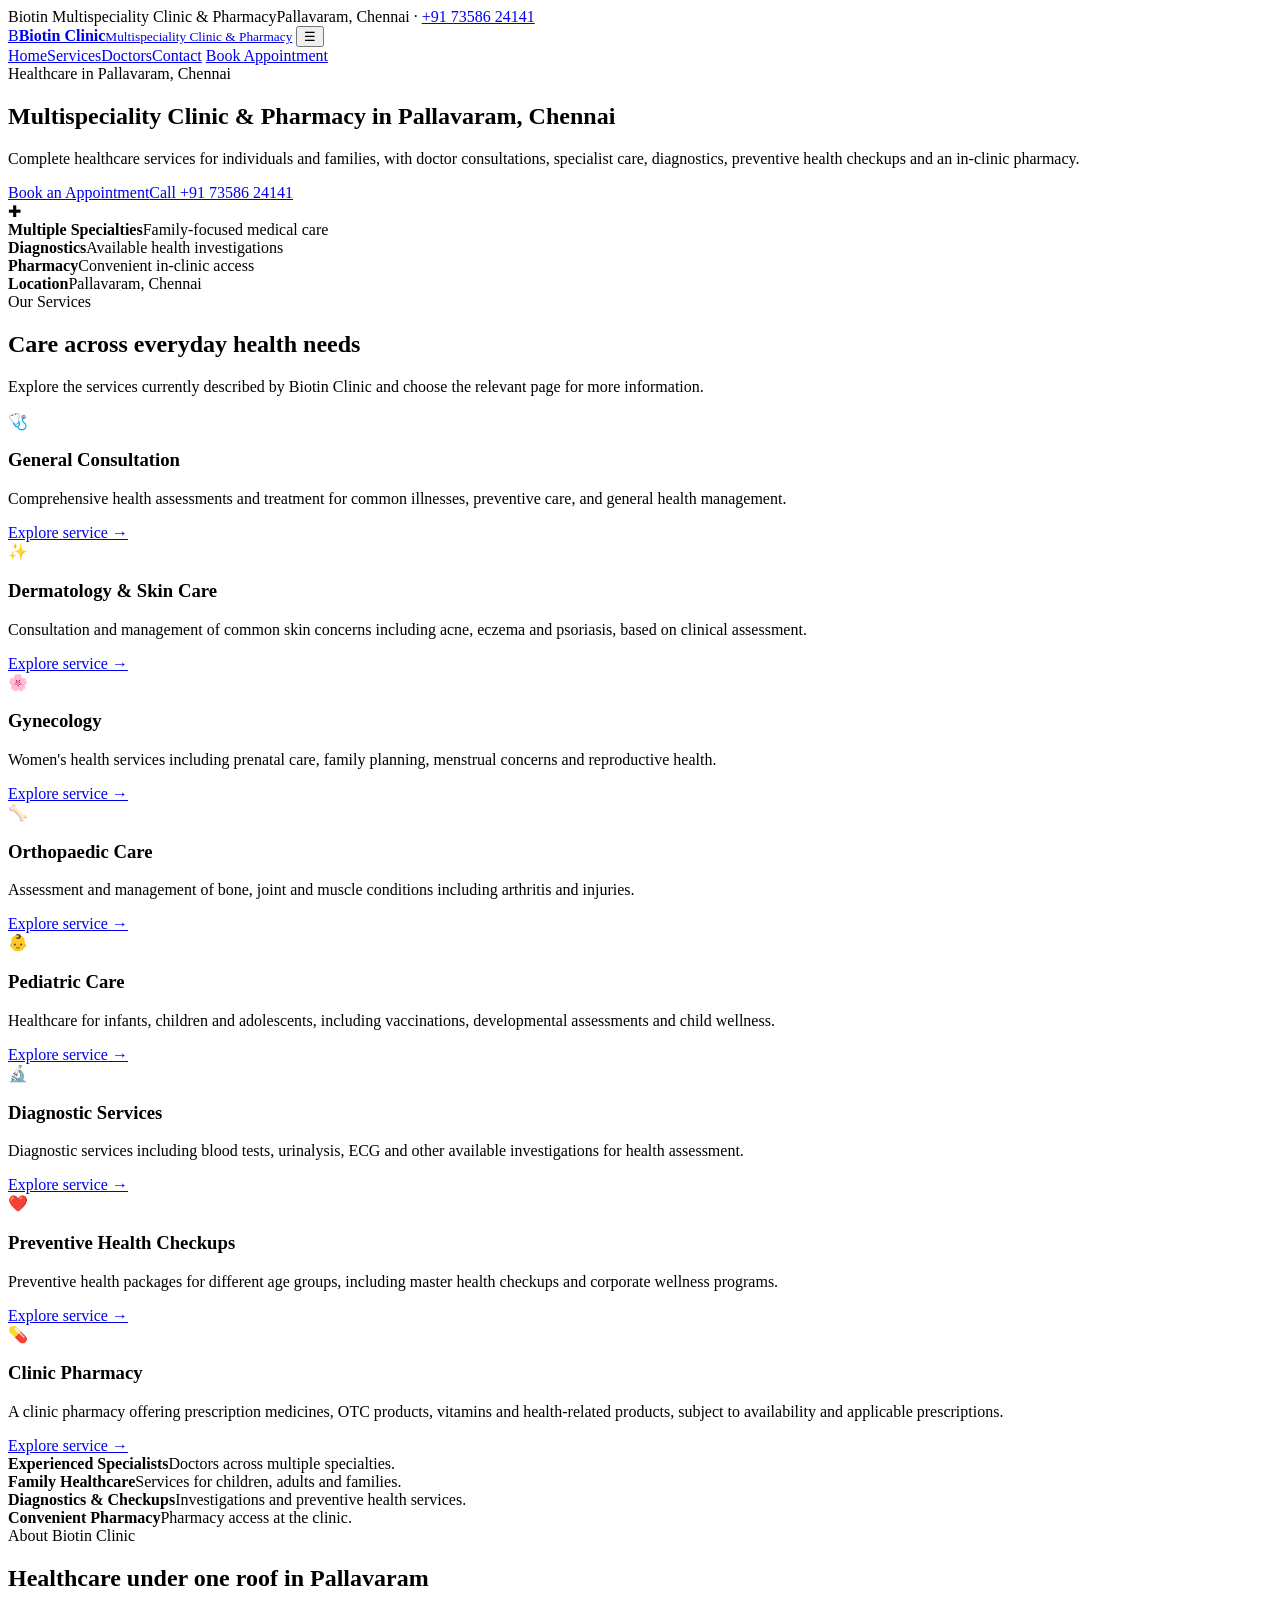
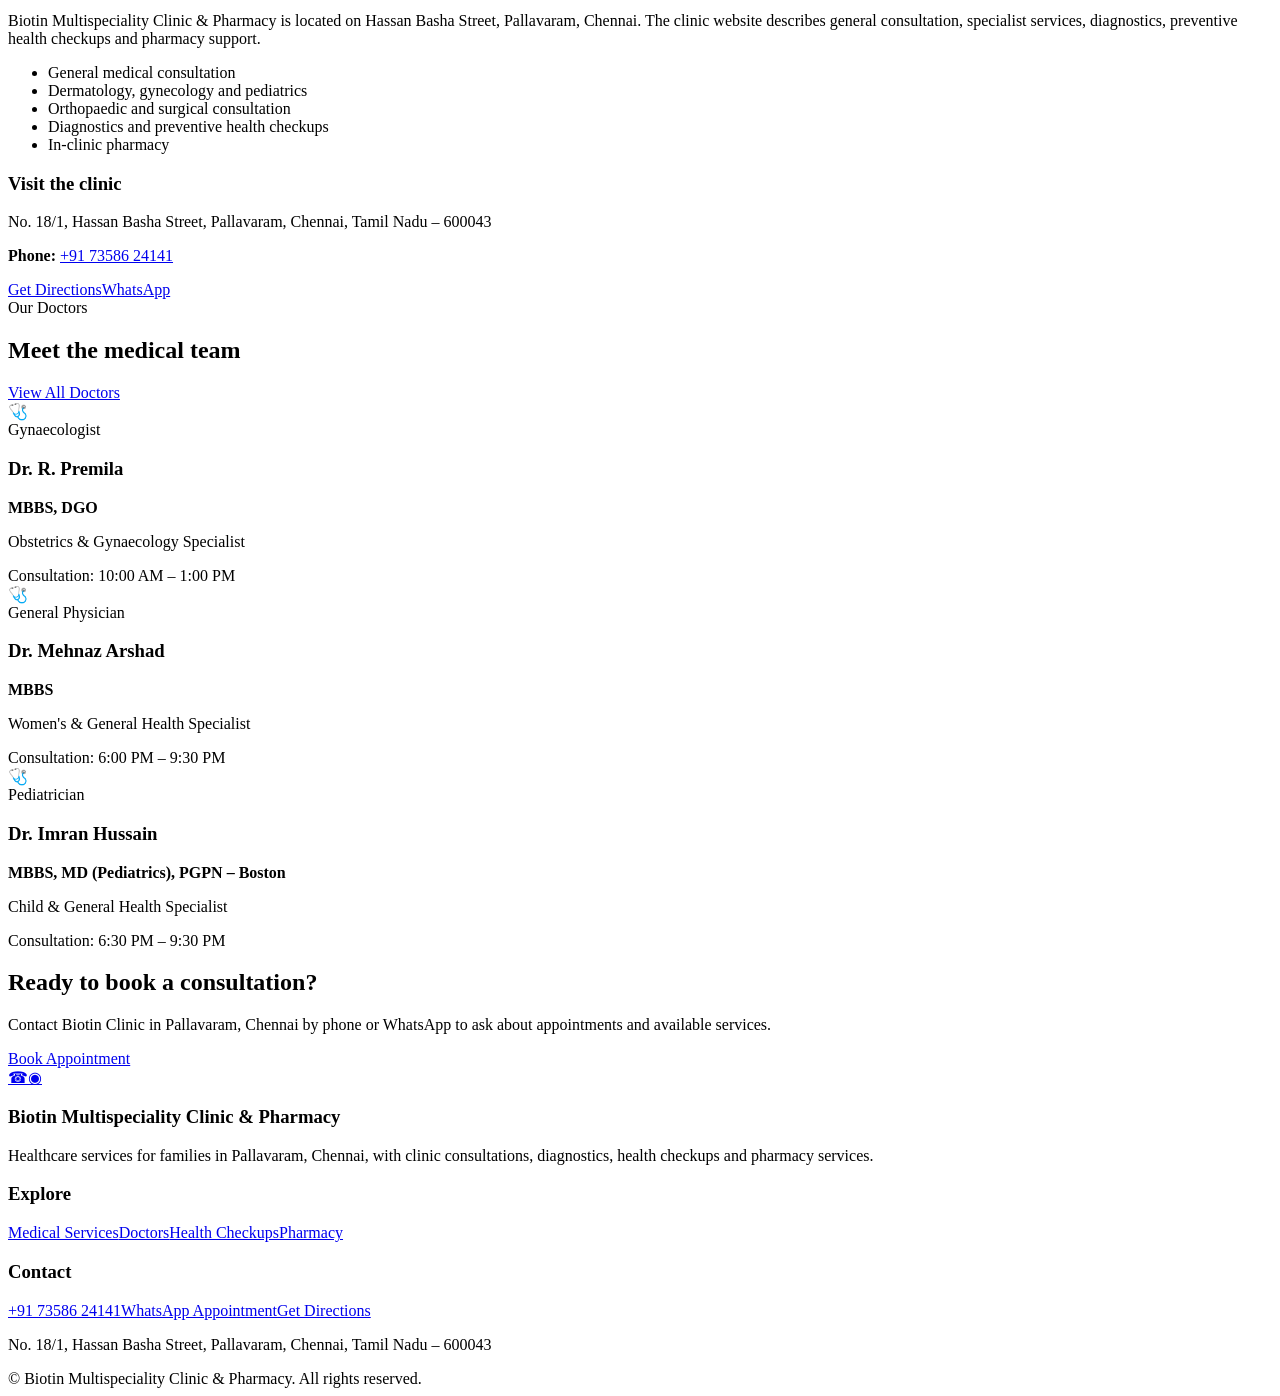
==== commit 2ae200ee: "Add files via upload" ====
--- a/index.html
+++ b/index.html
@@ -1,14675 +1,64 @@
-<!DOCTYPE html>
-<html lang="en-IN">
+<!doctype html>
+<html lang="en">
 <head>
-<meta charset="UTF-8">
-<meta name="viewport" content="width=device-width, initial-scale=1.0">
-<title>Biotin Multispeciality Clinic & Pharmacy | Pallavaram, Chennai</title>
-<meta name="description" content="Biotin Multispeciality Clinic & Pharmacy in Pallavaram, Chennai. General medicine, dermatology, gynecology, pediatrics, orthopaedics, diagnostics, health checkups and pharmacy services.">
-<meta name="keywords" content="Biotin Clinic Pallavaram, multispeciality clinic Pallavaram, clinic in Pallavaram, medical clinic Pallavaram Chennai, pharmacy Pallavaram, dermatologist Pallavaram, pediatrician Pallavaram, gynecologist Pallavaram, orthopaedic doctor Pallavaram">
+<meta charset="utf-8">
+<meta name="viewport" content="width=device-width,initial-scale=1">
+<title>Biotin Multispeciality Clinic &amp; Pharmacy | Pallavaram, Chennai</title>
+<meta name="description" content="Biotin Multispeciality Clinic &amp; Pharmacy in Pallavaram, Chennai. General medicine, dermatology, gynecology, pediatrics, orthopaedics, diagnostics, health checkups and pharmacy services.">
 <meta name="robots" content="index, follow">
-<meta property="og:title" content="Biotin Multispeciality Clinic & Pharmacy – Pallavaram, Chennai">
-<meta property="og:description" content="Complete healthcare solutions under one roof. Advanced Medical Care, Diagnostics & Pharmacy for your entire family.">
-<link rel="icon" type="image/png" sizes="16x16" href="[data-uri]">
-<link rel="icon" type="image/png" sizes="32x32" href="[data-uri]">
-<link rel="icon" type="image/png" sizes="192x192" href="[data-uri]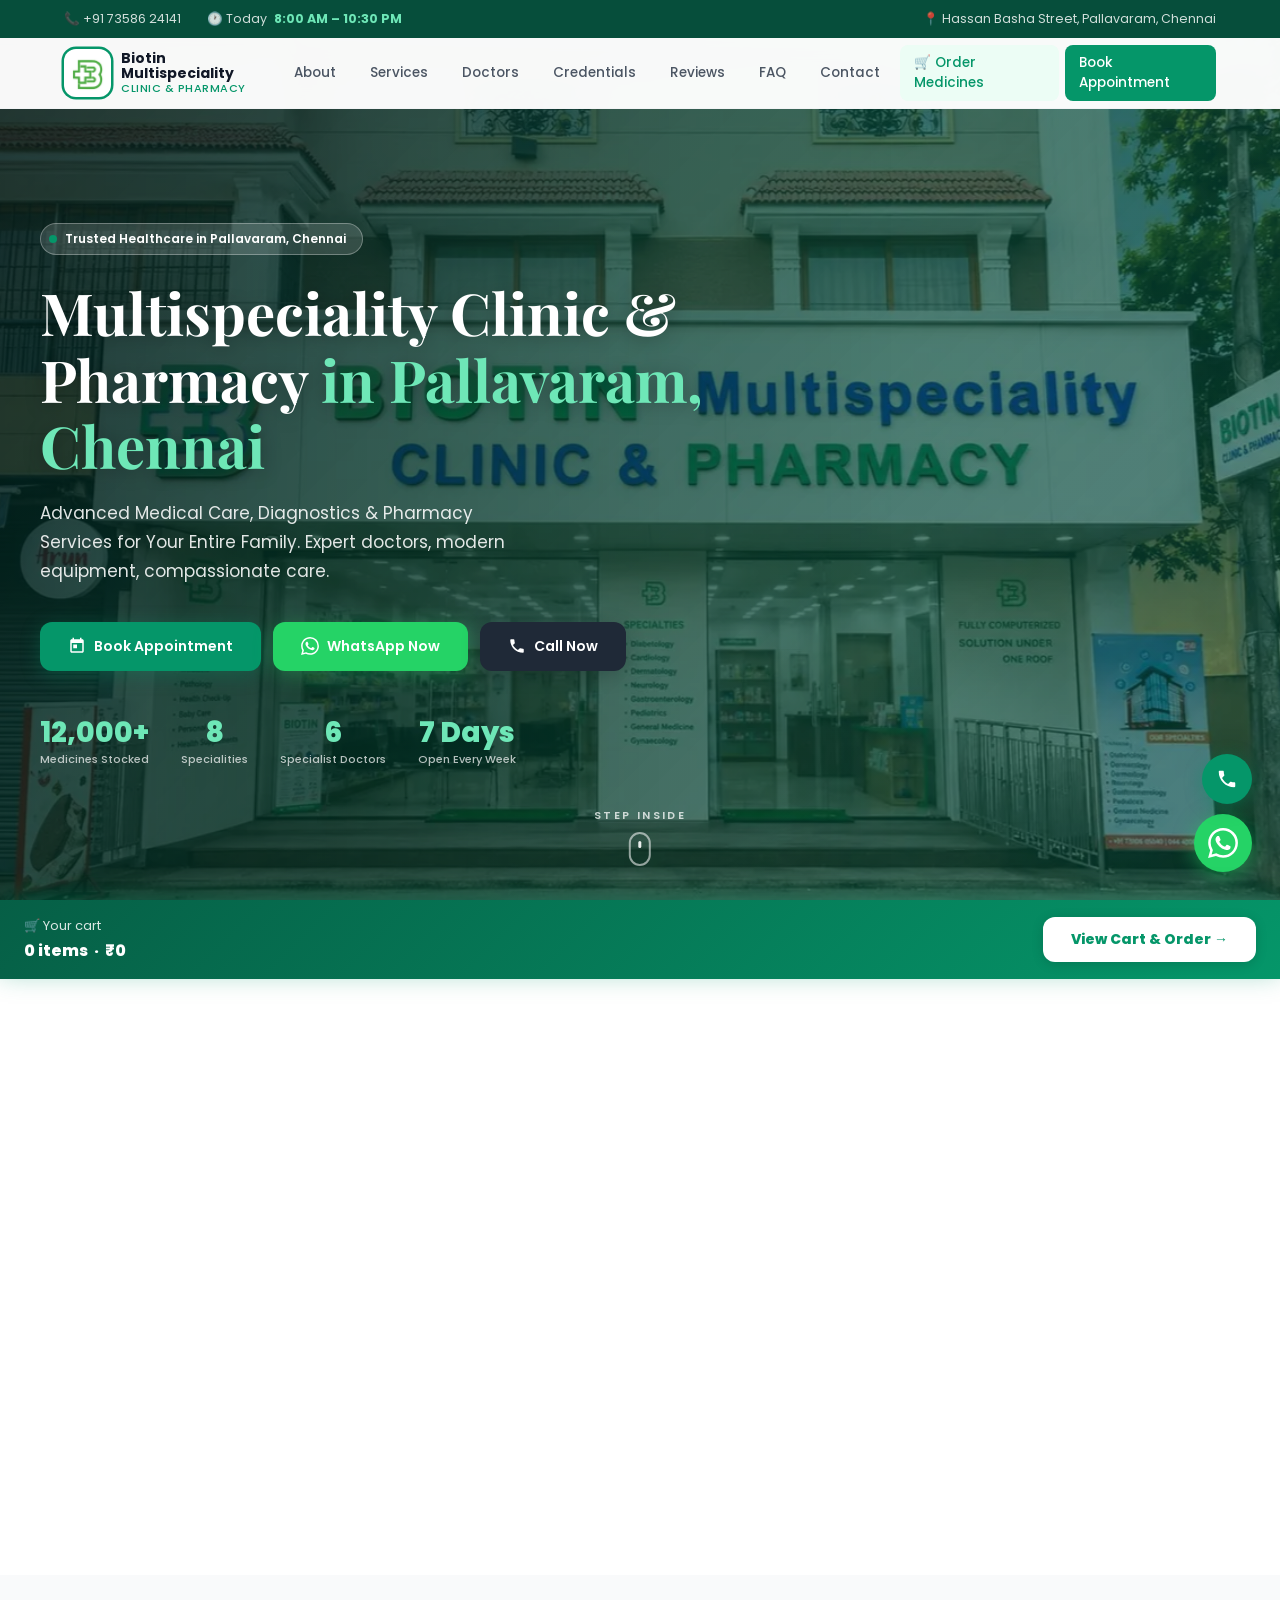
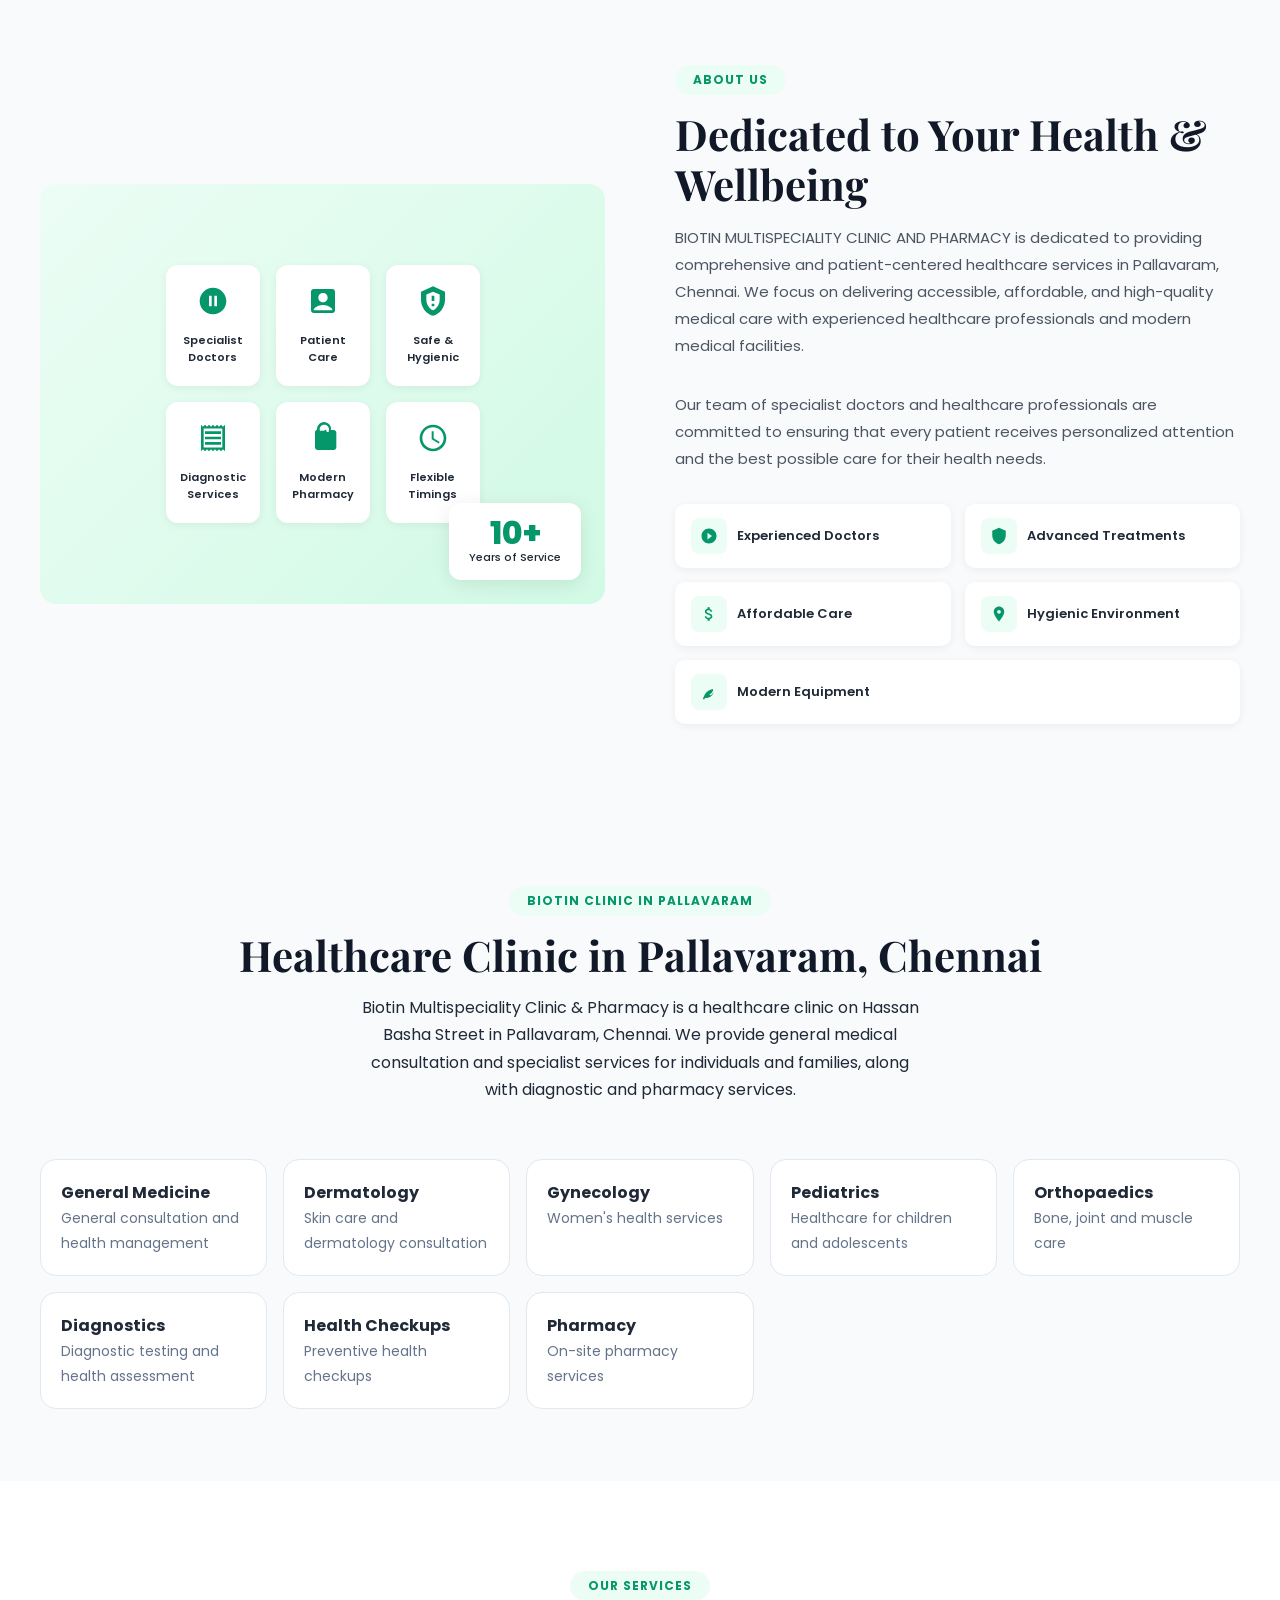
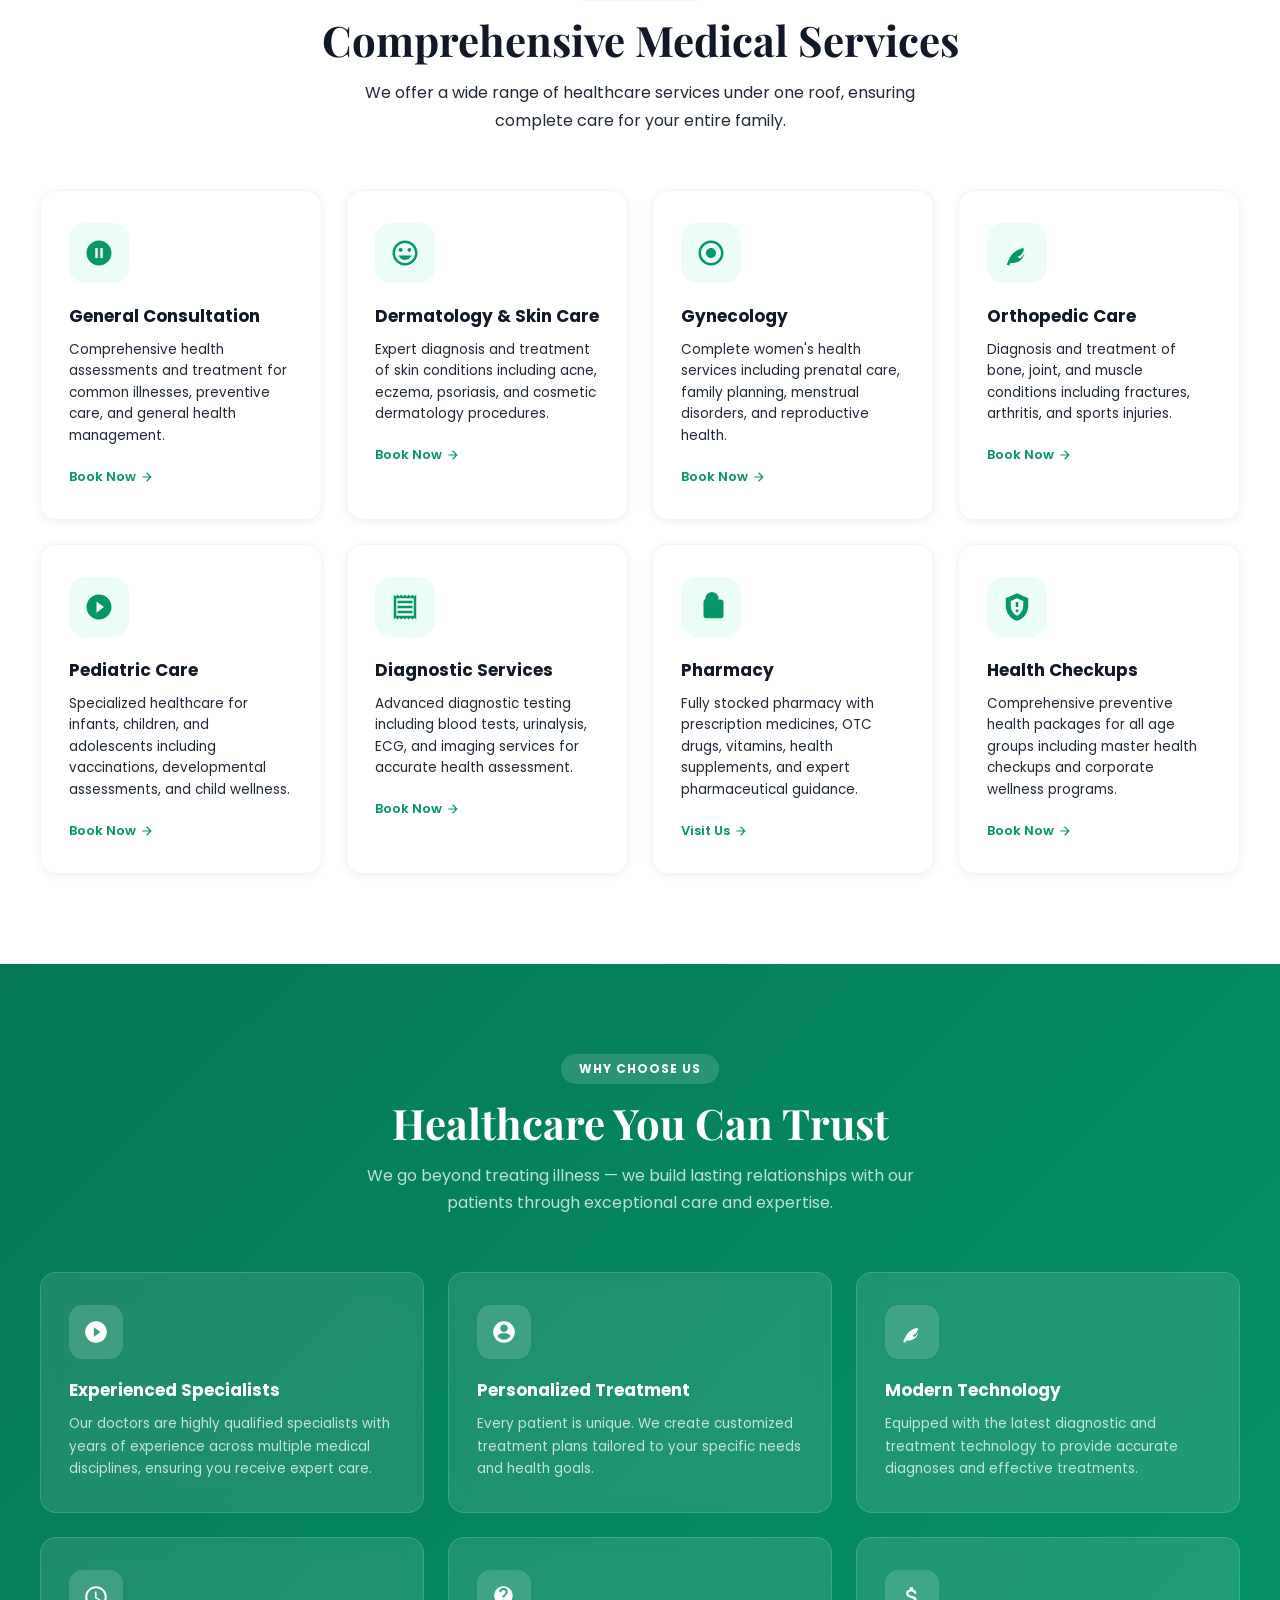
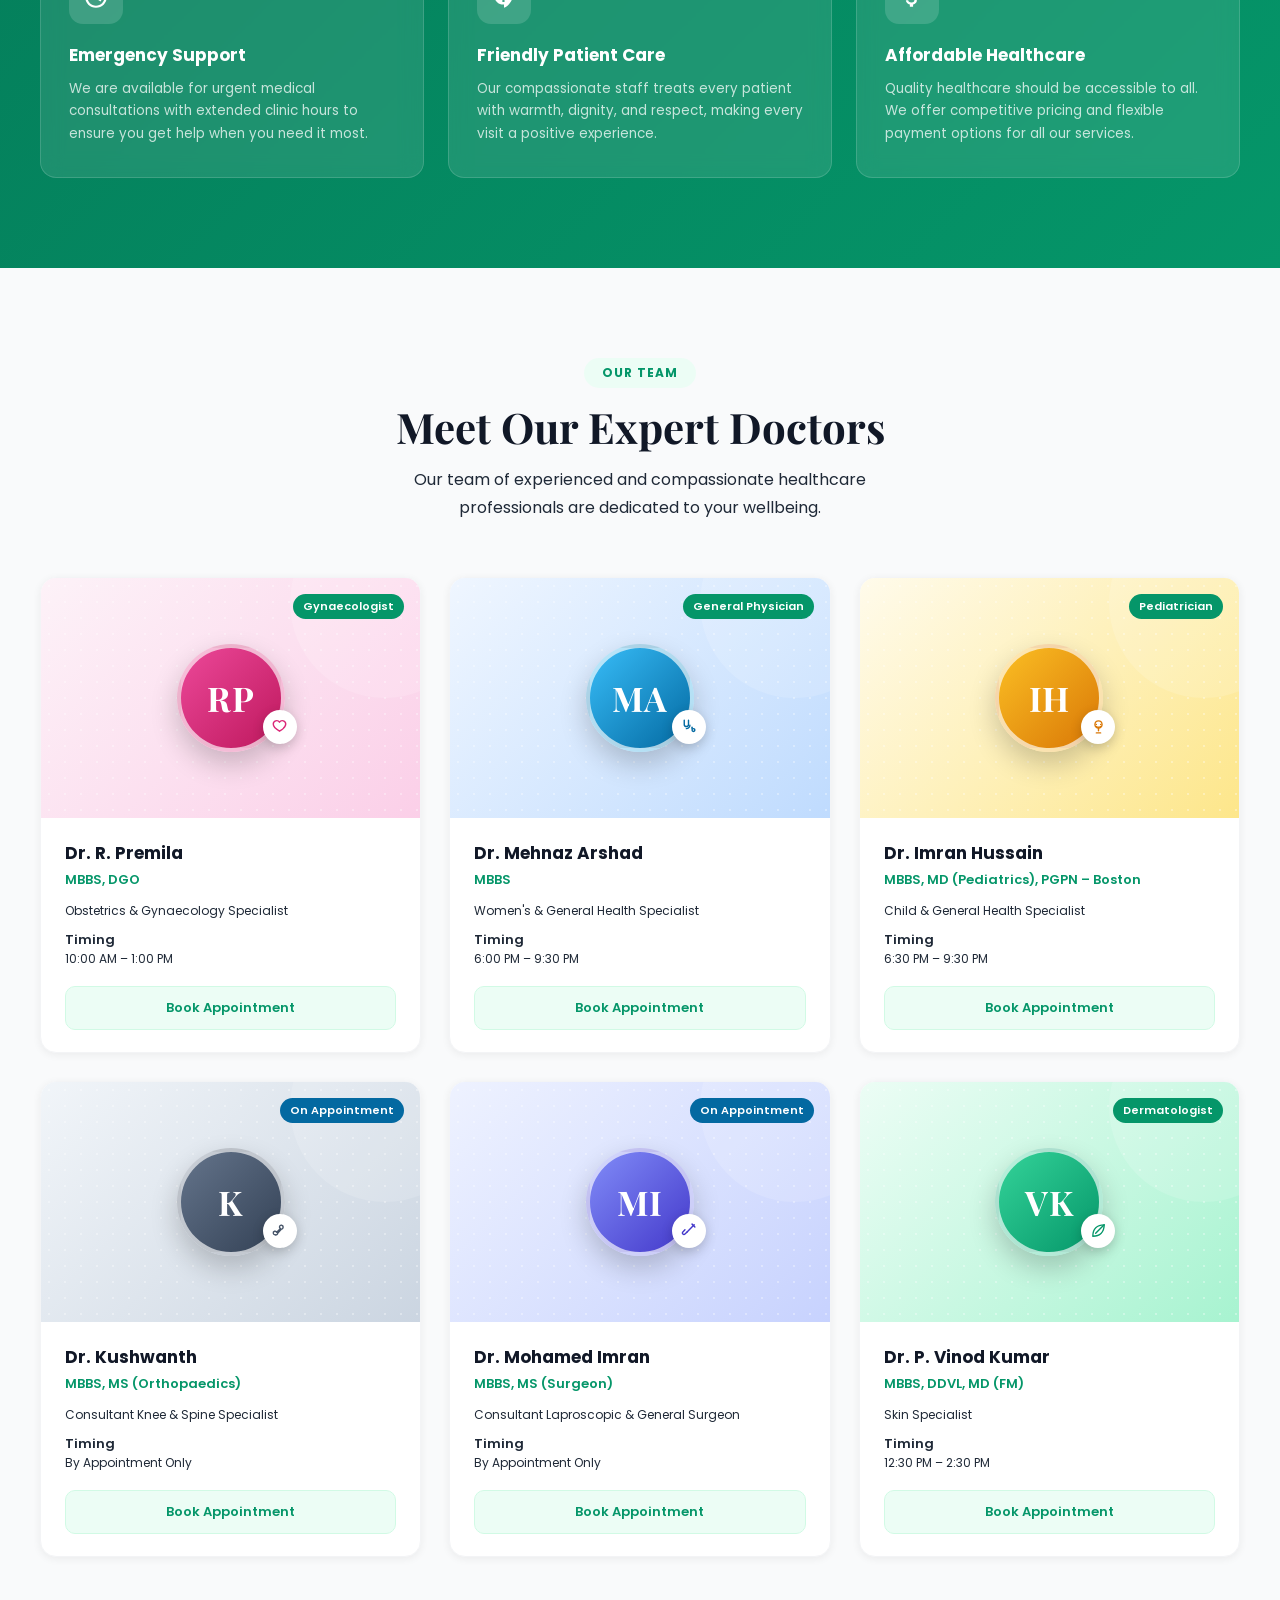
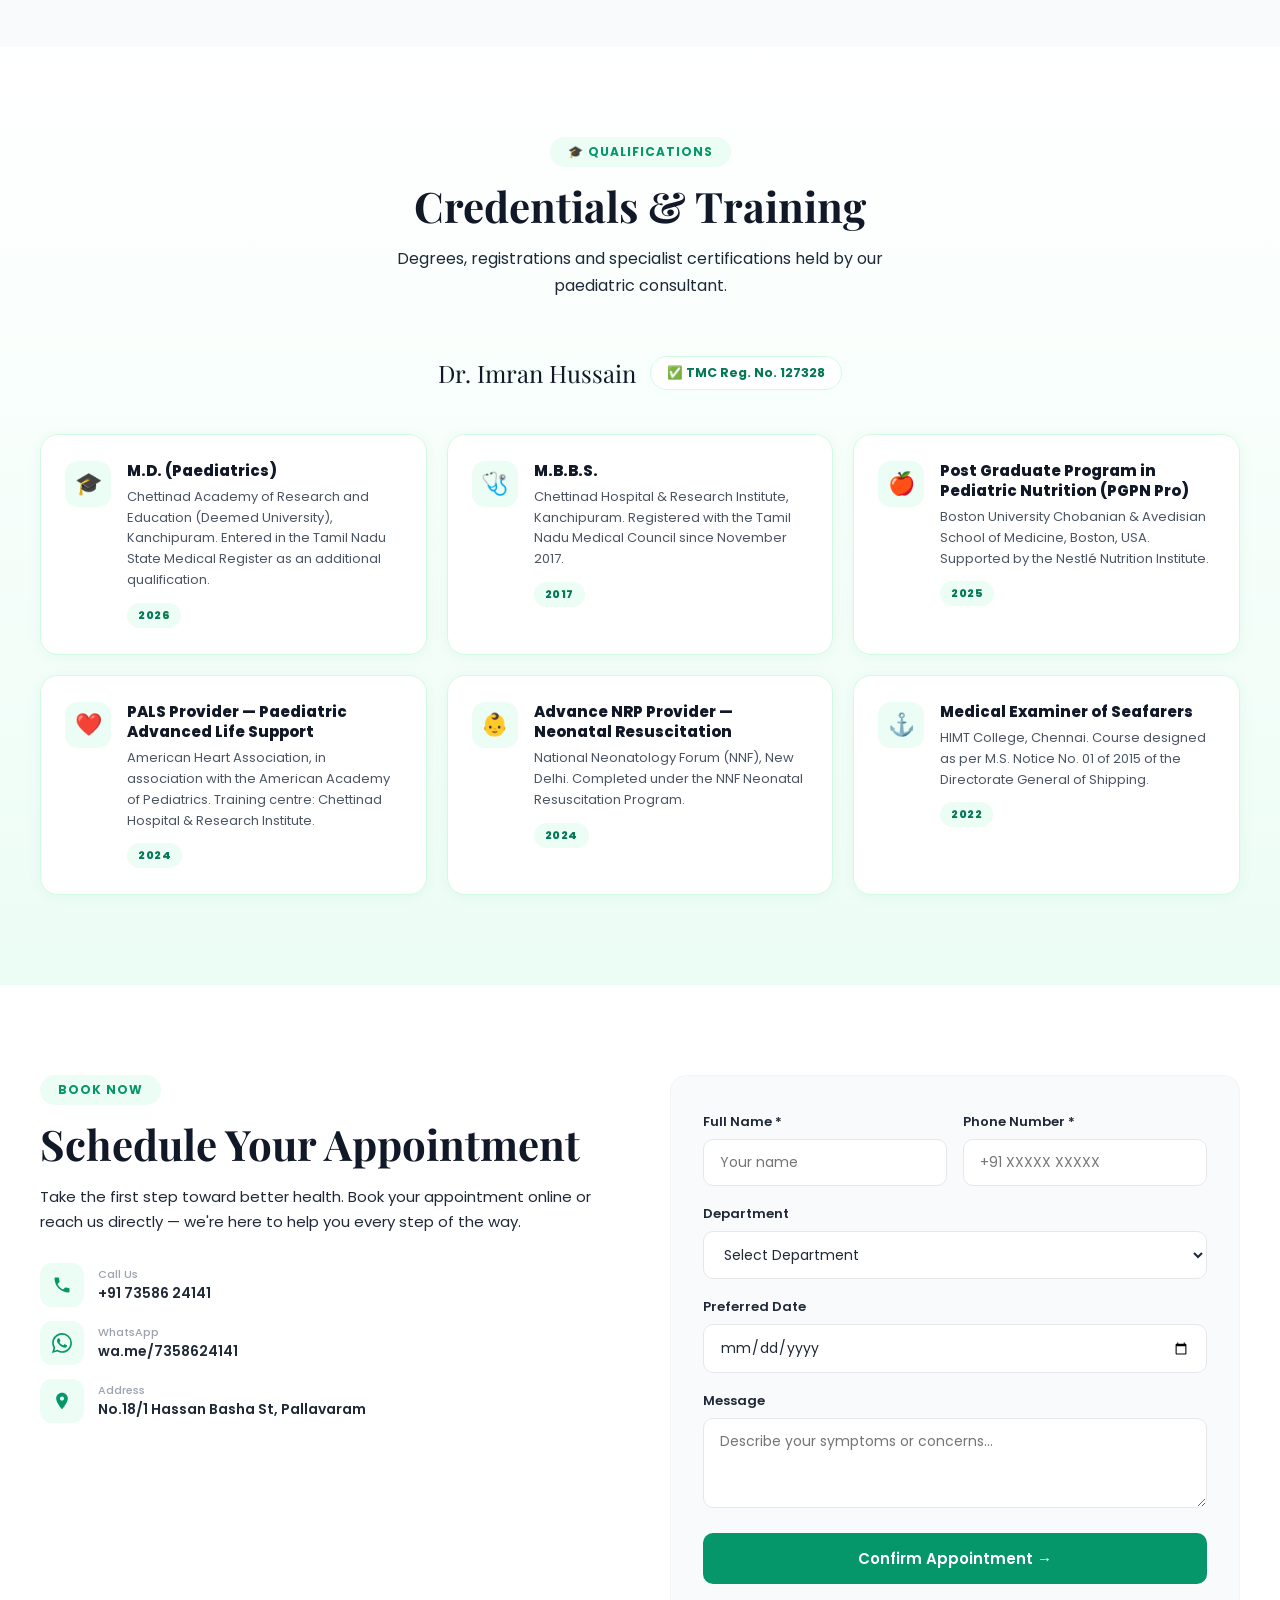
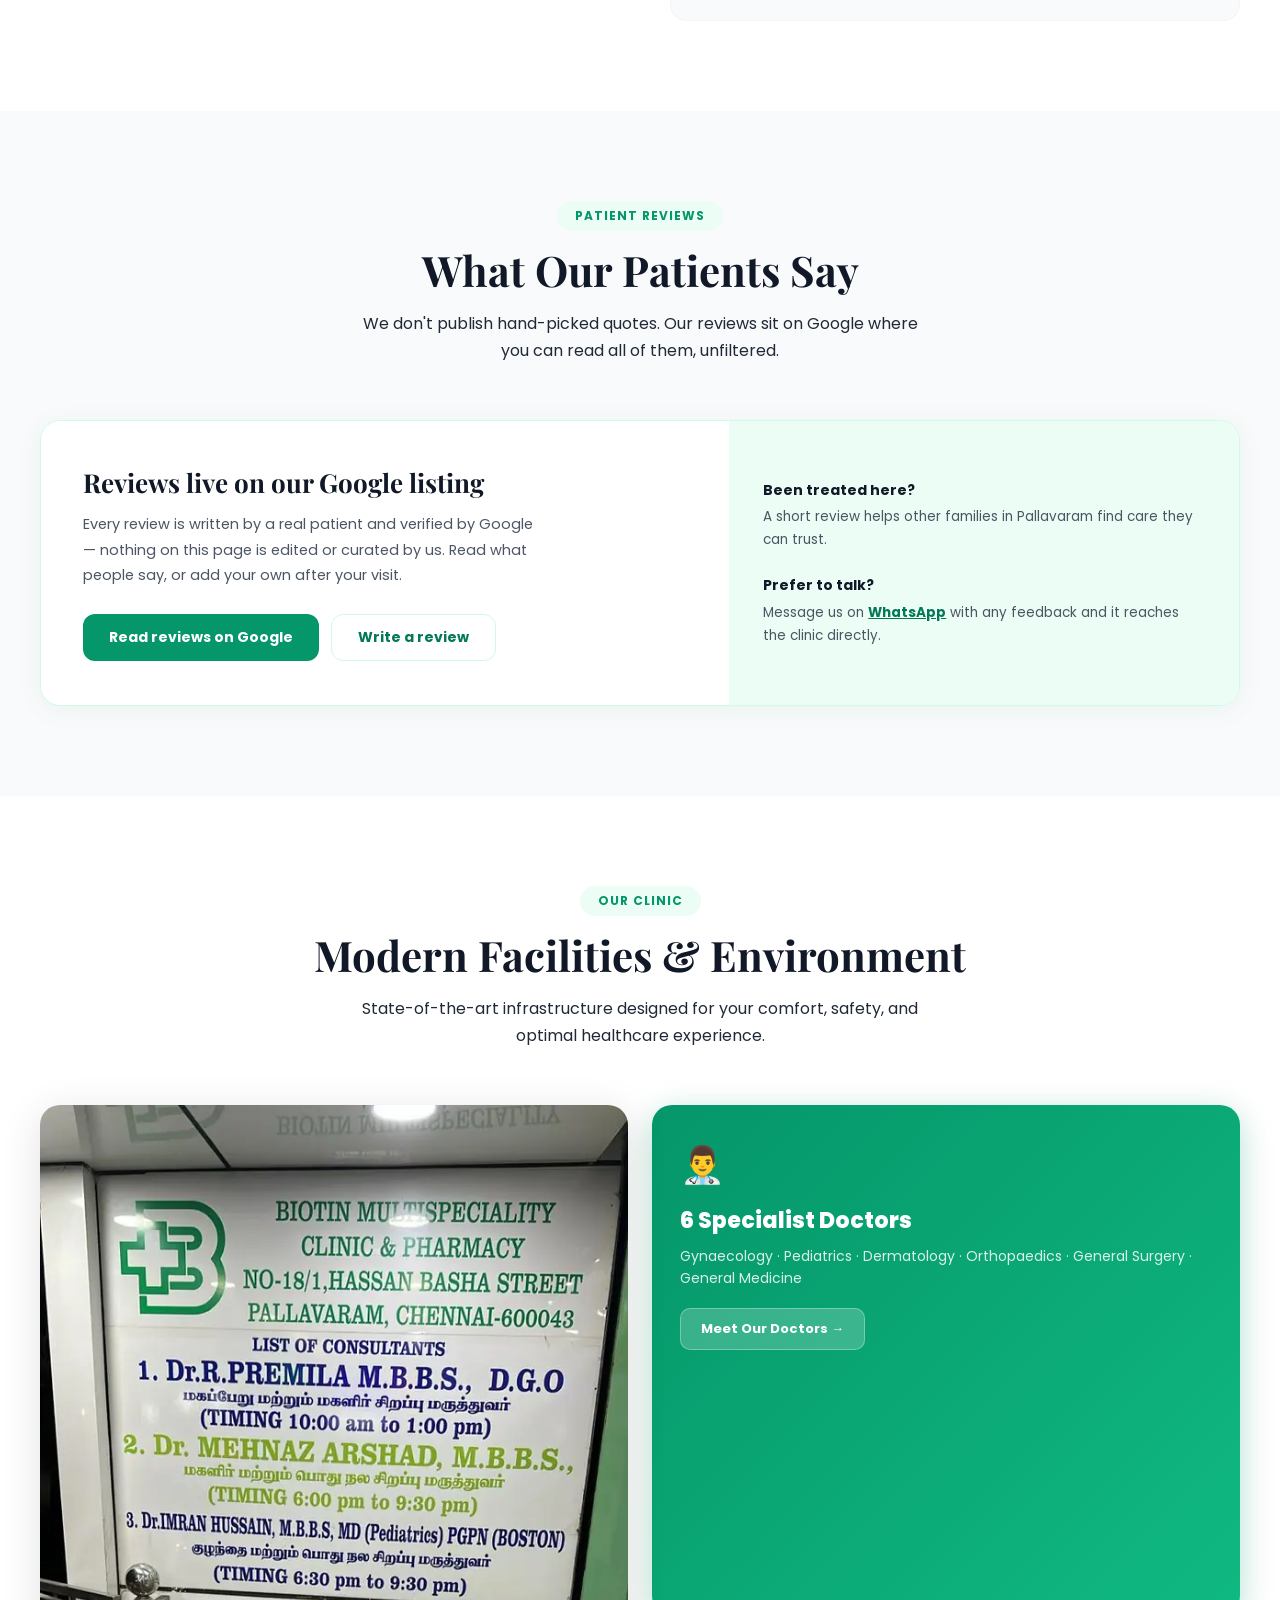
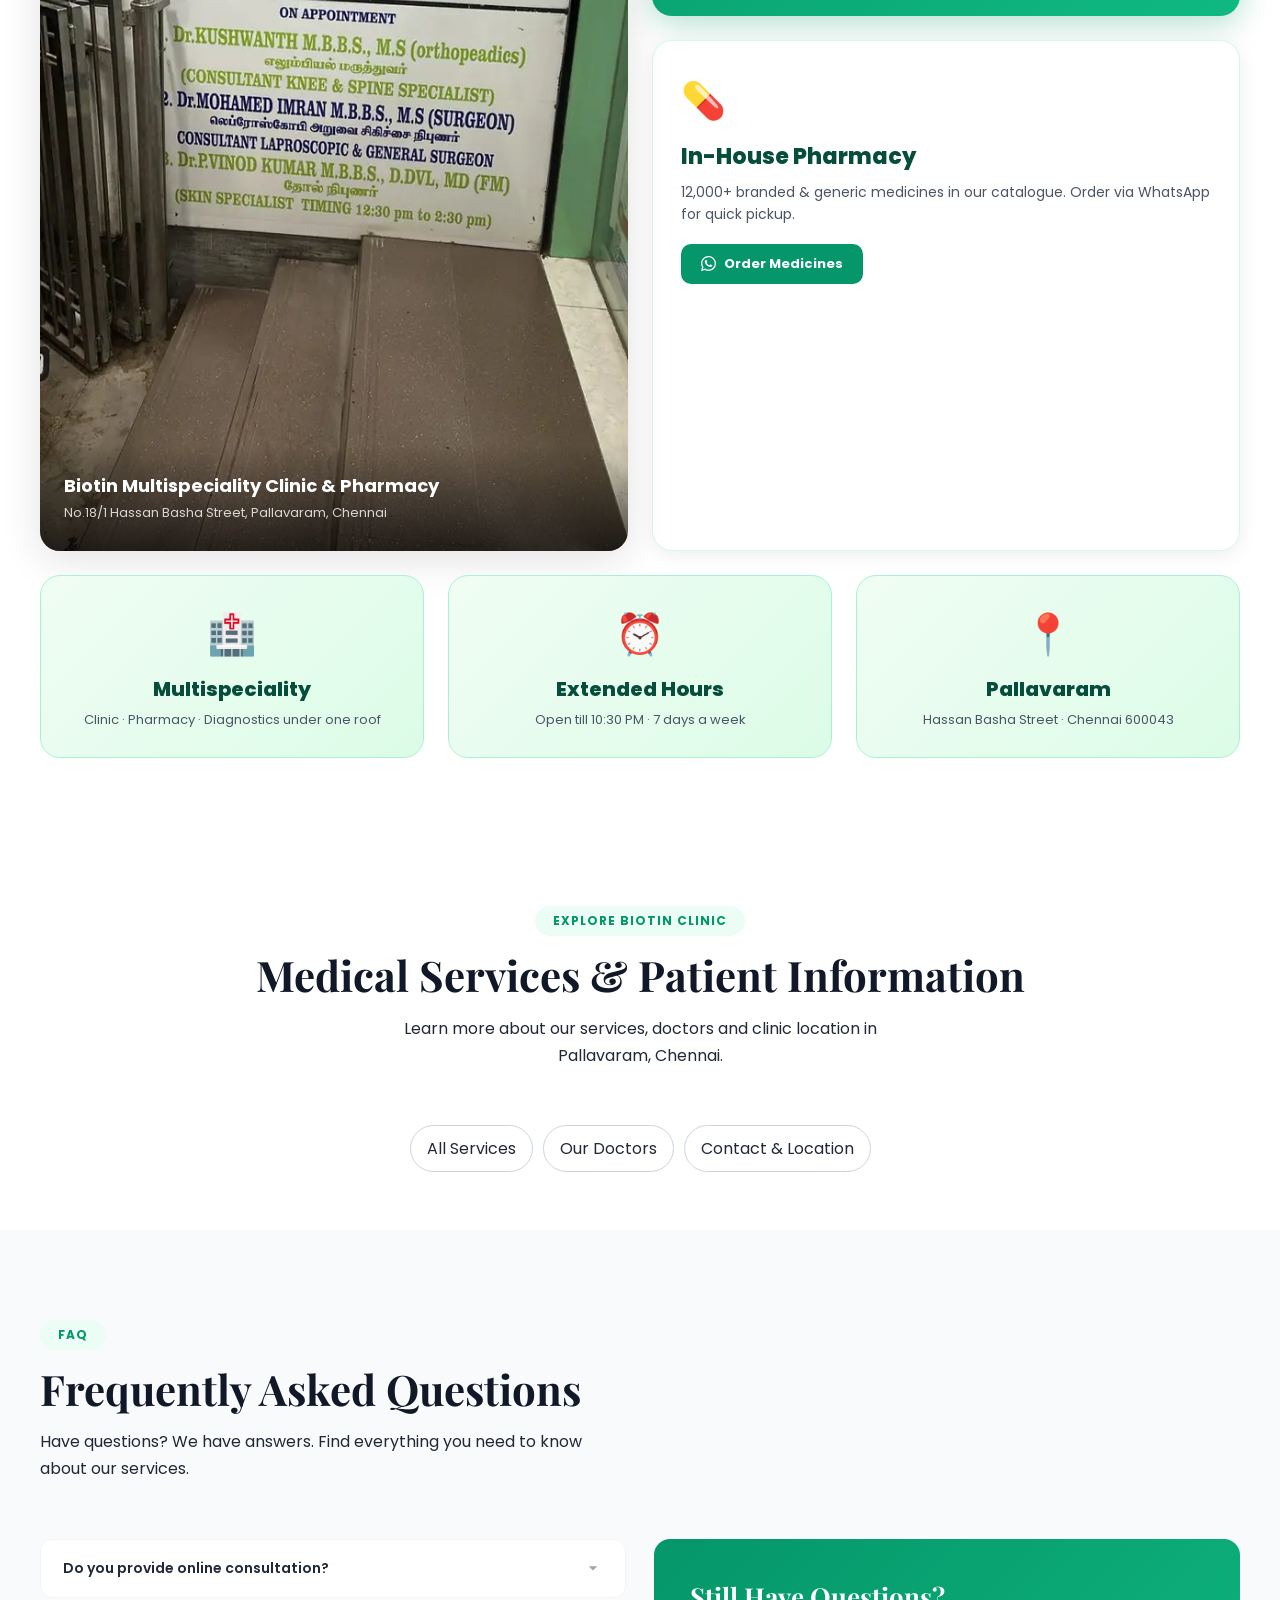
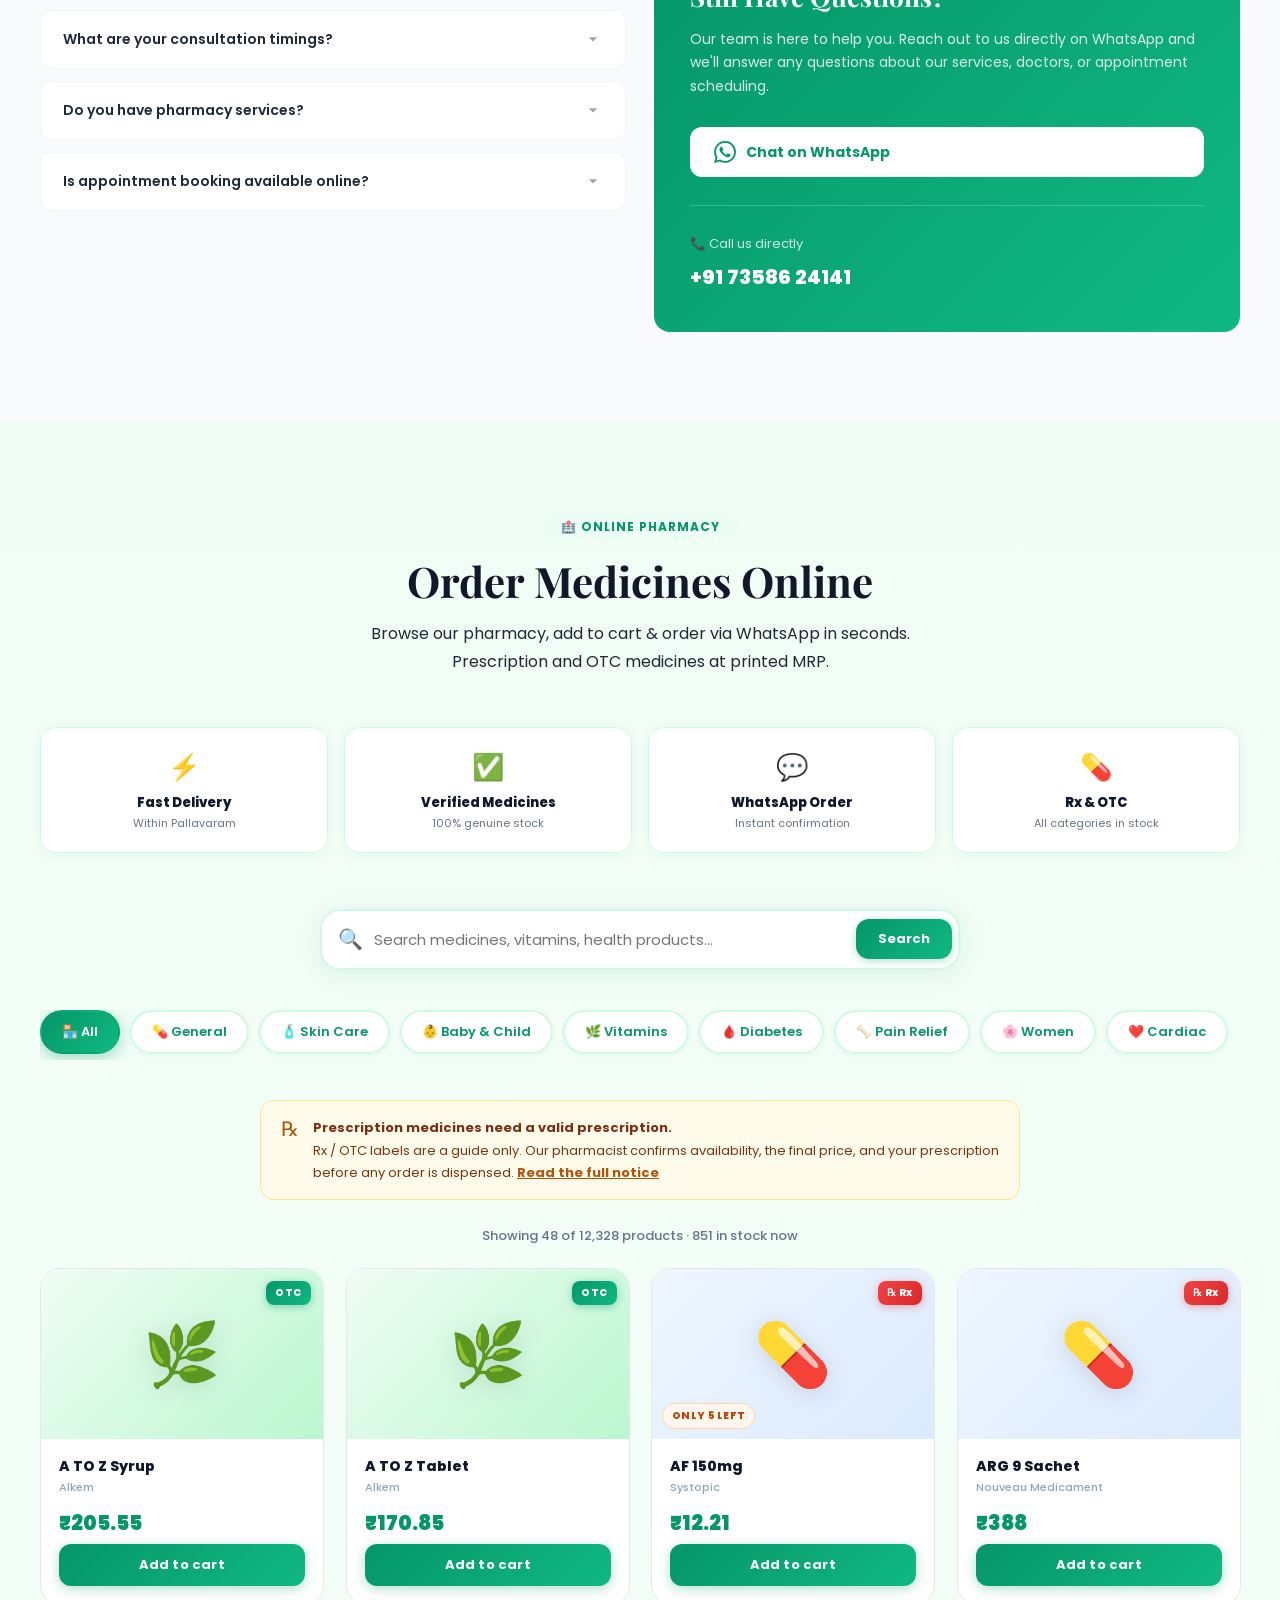
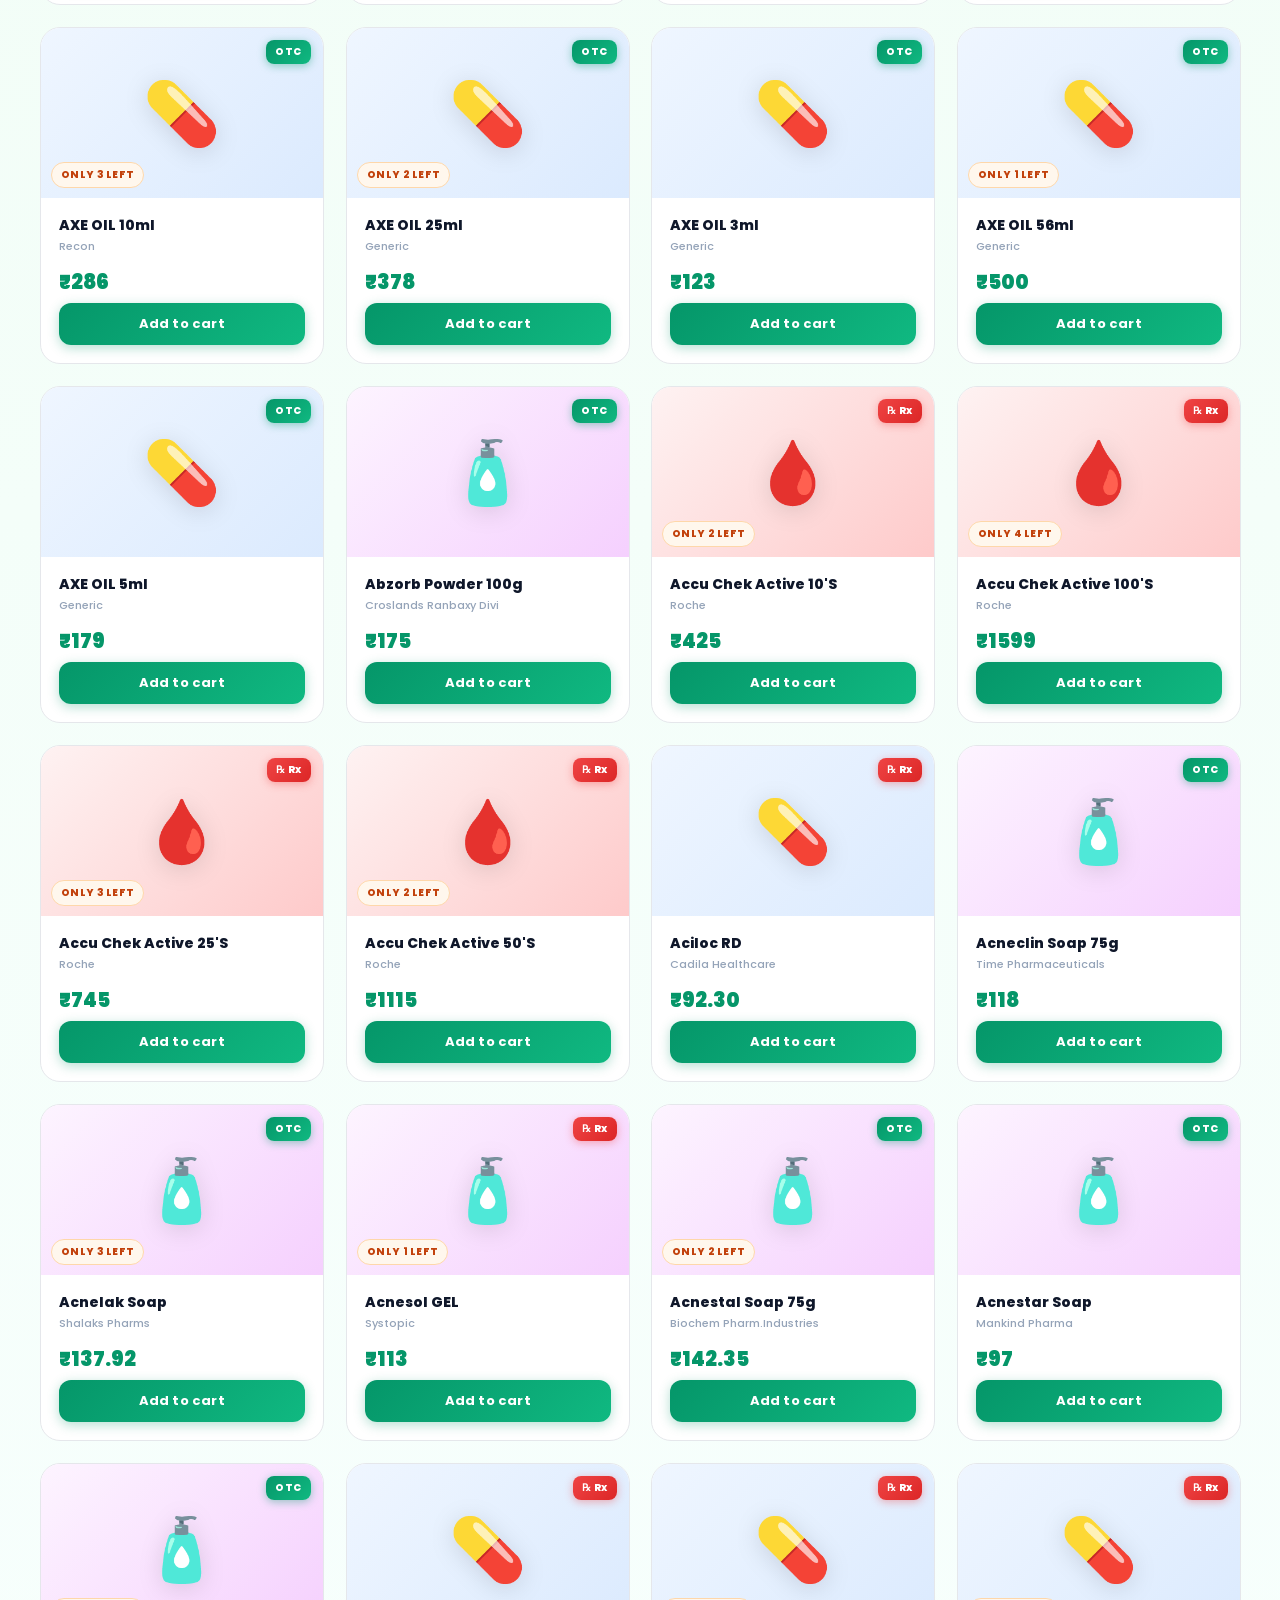
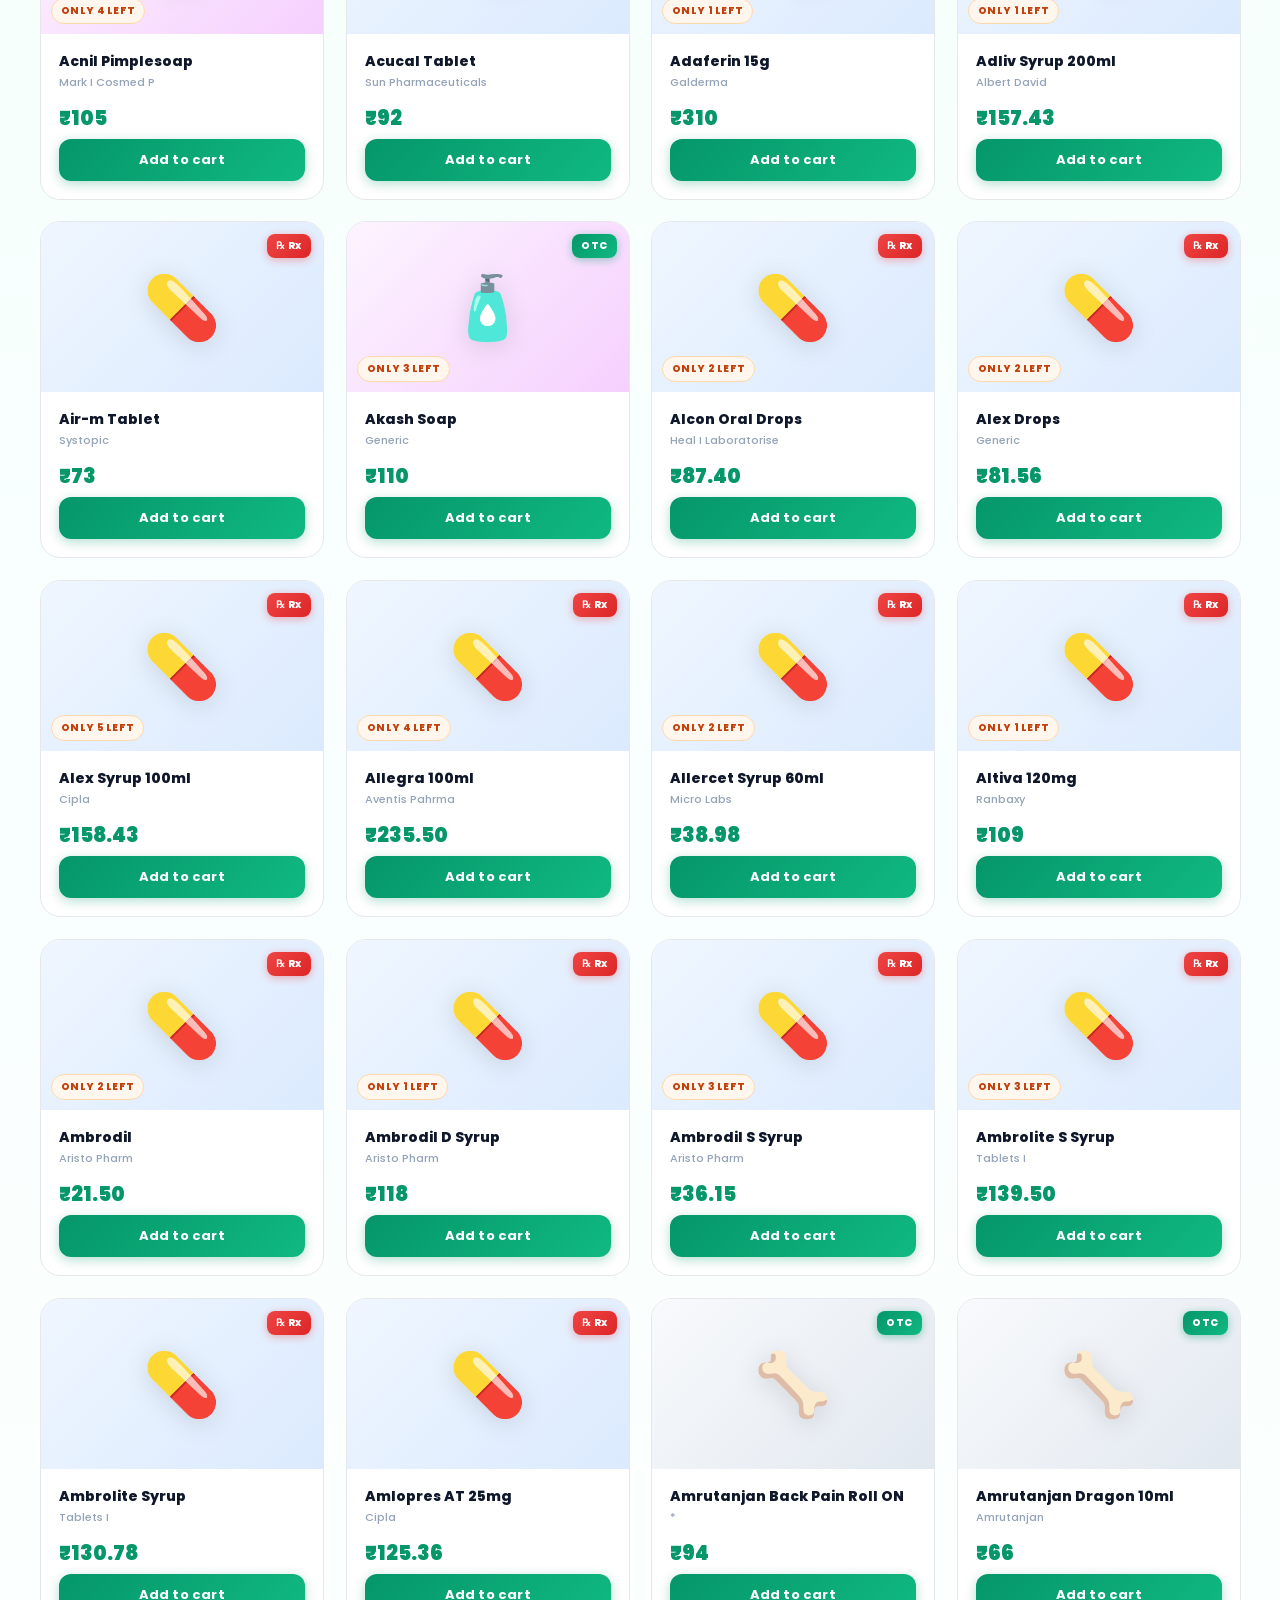
